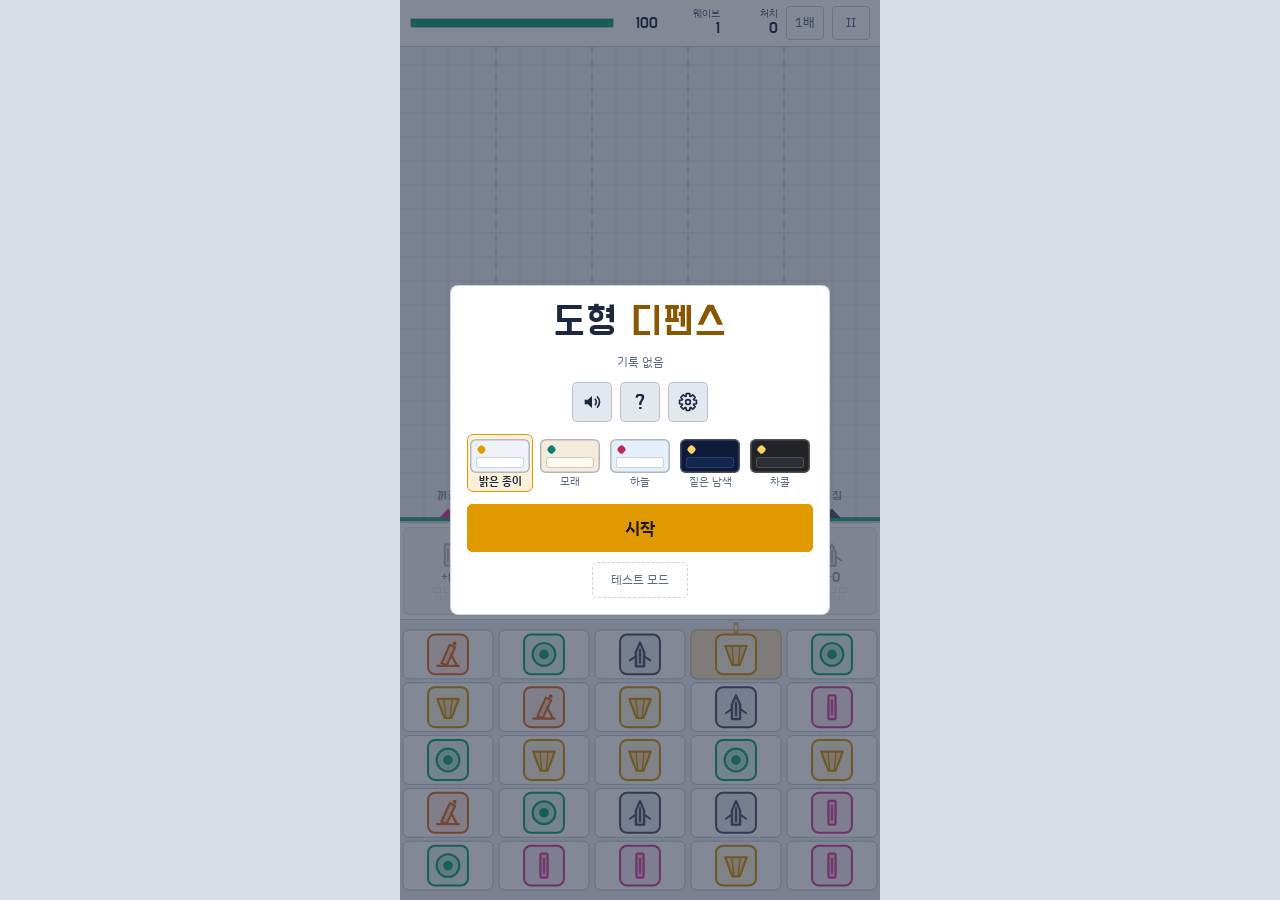
==== index.html @ 2c4ba074 "T14d 기지 강화 성공 연출이 창 밖으로 넘치지 않게: 기지 카드는 커지지 않고 안쪽에서 번지는 옅은 초록 빛(inset)이 퍼졌다 사라지며 이름 글자만 1.12배 커졌다 돌아옴" ====
<!DOCTYPE html>
<html lang="ko">
<head>
<meta charset="utf-8">
<meta name="viewport" content="width=device-width, initial-scale=1, maximum-scale=1, user-scalable=no">
<meta name="theme-color" content="#eef1f5">
<meta name="mobile-web-app-capable" content="yes">
<meta name="apple-mobile-web-app-capable" content="yes">
<meta name="apple-mobile-web-app-status-bar-style" content="black">
<meta name="apple-mobile-web-app-title" content="도형 디펜스">
<link rel="manifest" href="manifest.webmanifest">
<link rel="icon" type="image/png" sizes="192x192" href="icon-192.png">
<link rel="apple-touch-icon" href="icon-180.png">
<title>도형 디펜스</title>
<link rel="preconnect" href="https://fonts.googleapis.com">
<link rel="preconnect" href="https://fonts.gstatic.com" crossorigin>
<link href="https://fonts.googleapis.com/css2?family=Do+Hyeon&family=IBM+Plex+Sans+KR:wght@400;600&display=swap" rel="stylesheet">
<style>
:root {
  /* 설계도 콘셉트: 도면 위에 선으로 그린 도형. 세로 4단(상태, 전장, 무기 5칸, 인벤토리) */
  /* 아래 색은 기본 테마(밝은 종이)와 같다. 스크립트가 테마를 입히기 전 첫 화면에 쓰인다 (ui.js THEMES 의 paper 와 맞출 것) */
  color-scheme: light;
  --bg: #eef1f5;
  --panel: #ffffff;
  --panel-2: #e3e8ef;
  --line: rgba(30, 50, 90, .22);
  --ink: #1c2740;
  --dim: #5b6a85;
  --accent: #e09a00;
  --accent-ink: #8a5600;   /* 밝은 바탕 위의 글자용 강조색 */
  --on-accent: #1c1503;
  --backdrop: #d9dee6;
  --shade: rgba(30, 50, 90, .07);
  --overlay: rgba(28, 39, 64, .55);
  --toast: rgba(255, 255, 255, .97);
  --shadow: #fff;
  --hatch: rgba(30, 50, 90, .07);
  --sheen: rgba(255, 255, 255, .95);
  --melt: #b4540a;
  --melt-fill: #e5731a;
  --ember: #d4260f;        /* 용해로 모드 표시색: 붉은 불씨 (등급 네 색, 강화 모드의 금색과 다르다) */
  --danger: #e03a3a;
  --ok: #0f9d76;
  --g0: #6b7688;
  --g1: #1f7fe0;
  --g2: #8a4be0;
  --g3: #e07a00;
  --font-display: 'Do Hyeon', 'IBM Plex Sans KR', system-ui, sans-serif;
  --font-body: 'IBM Plex Sans KR', 'Apple SD Gothic Neo', 'Malgun Gothic', system-ui, sans-serif;
  --slot-h: 76px;
  --cell-h: 40px;
}
@media (min-height: 760px) { :root { --slot-h: 88px; --cell-h: 48px; } }

* { box-sizing: border-box; -webkit-tap-highlight-color: transparent; }
html, body { height: 100%; margin: 0; }
body {
  background: var(--backdrop); color: var(--ink);
  font: 400 13px/1.35 var(--font-body);
  overflow: hidden; overscroll-behavior: none;
  -webkit-user-select: none; user-select: none; touch-action: manipulation;
}
button { font: inherit; color: inherit; border: 0; background: none; padding: 0; cursor: pointer; touch-action: manipulation; }
button:focus-visible { outline: 2px solid var(--accent); outline-offset: 1px; }
b { font-weight: 600; }
.g0 { color: var(--g0); } .g1 { color: var(--g1); } .g2 { color: var(--g2); } .g3 { color: var(--g3); }

#app {
  position: relative; height: 100%; max-width: 480px; margin: 0 auto;
  display: grid; grid-template-rows: auto minmax(0, 1fr) auto auto;
  background: var(--bg);
}

/* 상태 표시 */
#hud {
  /* 칸 너비를 고정해 숫자 길이가 바뀌어도 아무것도 움직이지 않는다: 체력 | 시간 | 처치 | 속도 | 정지 */
  display: grid; grid-template-columns: minmax(0, 1fr) 54px 50px 38px 38px; column-gap: 8px; align-items: center; padding: 6px 10px;
  position: relative; background: var(--panel); border-bottom: 1px solid var(--line);
}
.hp { display: grid; grid-template-columns: minmax(0, 1fr) 38px; column-gap: 6px; align-items: center; min-width: 0; }
.hp-bar { height: 10px; border: 1px solid var(--line); background: var(--shade); border-radius: 2px; overflow: hidden; }
.hp-bar i { display: block; height: 100%; width: 100%; background: var(--ok); transition: width .15s; }
.hp-bar i.low { background: var(--danger); }
#hpTxt { display: block; width: 38px; font: 16px var(--font-display); text-align: right; font-variant-numeric: tabular-nums; white-space: nowrap; }
.stat { display: flex; flex-direction: column; align-items: flex-end; line-height: 1.05; text-align: right; }
.stat small { font-size: 10px; color: var(--dim); }
.stat b { display: block; width: 100%; font: 16px var(--font-display); font-variant-numeric: tabular-nums; text-align: right; white-space: nowrap; }
#pauseBtn, #speedBtn { width: 38px; height: 34px; padding: 0; font-variant-numeric: tabular-nums; border: 1px solid var(--line); border-radius: 4px; font-size: 13px; color: var(--dim); }
#speedBtn.on { color: var(--on-accent); background: var(--accent); border-color: var(--accent); font-weight: 600; }
/* 배속 추천 (T13d, ui spdSync): 1배 버튼이 숨 쉬듯 빛나고, 버튼 아래에서 작은 화살표가 버튼 쪽으로 올라간다. 나타나고 사라질 때는 서서히 */
#speedBtn { position: relative; }
#speedBtn::before { content: ''; position: absolute; inset: -3px; border-radius: 6px; pointer-events: none; opacity: 0; transition: opacity .8s ease-out;
  box-shadow: 0 0 0 2px color-mix(in srgb, var(--accent) 62%, transparent), 0 0 12px color-mix(in srgb, var(--accent) 45%, transparent), inset 0 0 9px color-mix(in srgb, var(--accent) 28%, transparent); }
#speedBtn.tip::before { opacity: 1; }
#speedBtn.tip::before, #speedBtn.tipo::before { animation: spdglow 2.2s ease-in-out infinite; }
@keyframes spdglow { 50% { box-shadow: 0 0 0 2px color-mix(in srgb, var(--accent) 32%, transparent), 0 0 5px color-mix(in srgb, var(--accent) 18%, transparent), inset 0 0 3px color-mix(in srgb, var(--accent) 10%, transparent); } }
#spdTip { position: absolute; right: 56px; width: 38px; top: calc(100% - 7px); height: 34px; z-index: 4; pointer-events: none; opacity: 0; transition: opacity .8s ease-out; }
#spdTip[hidden] { display: none; }
#spdTip.on { opacity: 1; }
#spdTip b { position: absolute; left: 50%; bottom: 2px; width: 8px; height: 8px; margin-left: -4.5px; box-sizing: border-box; border: solid var(--accent); border-width: 2px 0 0 2px; border-radius: 1px 0 0 0;
  opacity: 0; transform: translateY(0) rotate(45deg); animation: spdup 1.8s cubic-bezier(.3, .2, .5, 1) infinite; }
#spdTip b:nth-child(2) { margin-left: -3px; width: 7px; height: 7px; animation-delay: .6s; }
#spdTip b:nth-child(3) { margin-left: -5.5px; width: 9px; height: 9px; animation-delay: 1.2s; }
@keyframes spdup { 0% { opacity: 0; transform: translateY(0) rotate(45deg); } 35% { opacity: .85; } 100% { opacity: 0; transform: translateY(-24px) rotate(45deg); } }
@media (prefers-reduced-motion: reduce) {
  #speedBtn.tip::before, #speedBtn.tipo::before, #spdTip b { animation: none; }
  #spdTip b { opacity: .5; transform: translateY(-14px) rotate(45deg); } #spdTip b:nth-child(2) { opacity: .25; transform: translateY(-4px) rotate(45deg); } #spdTip b:nth-child(3) { display: none; }
}

/* 전장 */
#fieldWrap { position: relative; min-height: 0; }
#field { position: absolute; inset: 0; width: 100%; height: 100%; display: block; }

/* 무기 5칸: 전장의 5개 레인과 세로로 정렬 */
#weapons {
  display: grid; grid-template-columns: repeat(5, 1fr);
  background: var(--panel); border-top: 2px solid var(--line); border-bottom: 1px solid var(--line);
}
.slot {
  position: relative; height: var(--slot-h); margin: 4px 3px;
  display: flex; flex-direction: column; align-items: center; justify-content: center; gap: 2px;
  border: 1.5px solid var(--line); border-radius: 6px; background: var(--shade);
}
.slot.empty { border-style: dashed; }
.slot .plus { font: 22px var(--font-display); color: var(--dim); opacity: .5; }
.slot .lv { font: 15px var(--font-display); line-height: 1; }
.slot.sel { border-color: var(--accent); background: color-mix(in srgb, var(--accent) 12%, transparent); }
.slot.tg { border-color: var(--ok); border-style: dashed; animation: blink .8s linear infinite; }
@keyframes blink { 50% { background: color-mix(in srgb, var(--ok) 20%, transparent); } }
/* 파츠 추천 (T13g): 고른 파츠와 잘 맞는 무기 칸(또는 대장간에서 이 무기와 잘 맞는 파츠 줄)에 작은 반짝임과 옅은 안쪽 빛. 테마 강조색(배속 추천과 같은 말투) */
.slot.fit { box-shadow: inset 0 0 12px color-mix(in srgb, var(--accent) 32%, transparent); }
.fitic { position: absolute; z-index: 1; pointer-events: none; display: flex; color: var(--accent); animation: fittw 2.2s ease-in-out infinite; }
.slot .fitic { left: 3px; top: 3px; }
.prow.fit { position: relative; padding-right: 26px; }
.prow .fitic { right: 7px; top: 7px; }
.hfit { display: inline-flex; vertical-align: -2px; color: var(--accent); }
@keyframes fittw { 0%, 100% { opacity: .6; transform: scale(.82) rotate(-8deg); } 50% { opacity: 1; transform: scale(1.06) rotate(8deg); } }
.pips { display: flex; gap: 3px; height: 6px; }
.pips i { width: 8px; height: 6px; border: 1px solid var(--line); }
.pips i.pa { width: 6px; border-radius: 50%; }
.slot .pop {
  position: absolute; left: 50%; top: -4px; transform: translate(-50%, 0); white-space: nowrap; pointer-events: none;
  font: 15px var(--font-display); animation: rise .7s ease-out forwards; z-index: 2;
  text-shadow: 0 1px 0 var(--shadow), 0 0 6px var(--shadow);
}
.slot .pop.ok { color: var(--ok); } .slot .pop.no { color: var(--danger); }
@keyframes rise { to { transform: translate(-50%, -26px); opacity: 0; } }
.slot.flash-ok { border-color: var(--ok); } .slot.flash-no { border-color: var(--danger); }

/* 하단: 인벤토리 또는 무기 상세 */
#bottom { padding: 6px 8px 8px; display: flex; flex-direction: column; gap: 6px; background: var(--bg); }
/* 연결 판: 판의 열이 무기 칸과 딱 맞도록 좌우 여백 없이 */
#bottom.m3on { padding: 2px 0 8px; }
#m3cv { display: block; width: 100%; height: calc(5 * var(--cell-h) + 30px); touch-action: none; -webkit-user-select: none; user-select: none; animation: m3in .3s ease-out backwards; }   /* 웨이브 시작: 판이 옅게 나타나고 블록이 위에서 떨어진다 */
/* 웨이브를 막고 정비로: 판이 가라앉은 자리에 인벤토리가 아래에서 살짝 떠오른다 (칸마다 다른 때, ui invRise 가 늦춤을 정한다) */
#bottom.rise .info, #bottom.rise .cell, #bottom.rise .acts > * { animation: invrise .4s cubic-bezier(.2, .75, .3, 1) backwards; }
@keyframes invrise { from { opacity: 0; transform: translateY(14px); } }
@keyframes m3in { from { opacity: 0; } }
@keyframes invfade { from { opacity: 0; } }
@media (prefers-reduced-motion: reduce) { #bottom.rise .info, #bottom.rise .cell, #bottom.rise .acts > * { animation: invfade .24s ease-out backwards; } #m3cv { animation: none; } }
.info { height: 34px; font-size: 12px; line-height: 17px; color: var(--dim); overflow: hidden; }
.info b { color: var(--ink); }
.info .g0 { color: var(--g0); } .info .g1 { color: var(--g1); } .info .g2 { color: var(--g2); } .info .g3 { color: var(--g3); }
.info.warn { color: var(--accent-ink); }
.inv { display: grid; grid-template-columns: repeat(5, 1fr); gap: 5px; }
.cell {
  position: relative; height: var(--cell-h);
  display: flex; flex-direction: column; align-items: center; justify-content: center; gap: 0;
  border: 1.5px solid var(--line); border-radius: 5px; background: var(--panel); line-height: 1.05;
}
.cell.empty { background: var(--shade); border-style: dashed; }
.cell b { font: 13px var(--font-display); font-variant-numeric: tabular-nums; }
.cell small { font-size: 9px; color: var(--dim); }
.cell .ab { font: 15px var(--font-display); }
.cell svg { flex: none; }
.cell.kp.g0 { border-color: var(--g0); color: var(--g0); }
.cell.kp.g1 { border-color: var(--g1); color: var(--g1); background: color-mix(in srgb, var(--g1) 12%, var(--panel)); }
.cell.kp.g2 { border-color: var(--g2); color: var(--g2); background: color-mix(in srgb, var(--g2) 14%, var(--panel)); }
.cell.kp.g3 { border-color: var(--g3); color: var(--g3); background: color-mix(in srgb, var(--g3) 16%, var(--panel)); }
.cell.sel { outline: 2px solid var(--accent); outline-offset: 1px; }
.cell.new { animation: got .5s ease-out; }
@keyframes got { from { transform: scale(1.18); box-shadow: 0 0 0 3px color-mix(in srgb, var(--accent) 55%, transparent); } }

.acts { display: grid; grid-template-columns: 1fr; gap: 6px; }
.acts.two { grid-template-columns: 1.5fr 1fr; }
.slot, .cell { touch-action: none; -webkit-touch-callout: none; }
.ghost {
  position: fixed; z-index: 20; pointer-events: none; transform: translate(-50%, -85%) scale(1.12);
  display: flex; flex-direction: column; align-items: center; justify-content: center; gap: 1px; line-height: 1.05;
  border: 2px solid var(--accent); border-radius: 6px; background: var(--panel-2); box-shadow: 0 8px 20px rgba(0, 0, 0, .45);
}
.ghost b { font: 14px var(--font-display); } .ghost small { font-size: 9px; } .ghost .ab { font: 16px var(--font-display); }
.ghost .pips, .ghost .pop { display: none; }
#app.dragging .slot, #app.dragging .cell { border-style: dashed; }
#app.dragging .over { border-color: var(--accent); border-style: solid; background: color-mix(in srgb, var(--accent) 22%, transparent); }
.dragsrc { opacity: .3; }
.btn {
  height: 42px; border-radius: 5px; border: 1.5px solid var(--line); background: var(--panel-2);
  font: 600 14px var(--font-body); display: flex; align-items: center; justify-content: center; gap: 6px; padding: 0 6px;
}
.btn small { font-weight: 400; font-size: 11px; color: var(--dim); }
.btn.primary { background: var(--accent); border-color: var(--accent); color: var(--on-accent); }
.btn.primary small { color: color-mix(in srgb, var(--on-accent) 75%, transparent); }
.btn.primary b { font: 16px var(--font-display); }
.btn.off { opacity: .42; }
.btn.danger { border-color: var(--danger); color: var(--danger); }
.btn:active { transform: translateY(1px); }

/* 무기 창 */
.d-acts { display: grid; grid-template-columns: 1.7fr 1fr; gap: 6px; }
.wm { gap: 8px; }
.wm-head { display: flex; align-items: flex-start; justify-content: space-between; gap: 8px; }
.wm-head .nm { display: block; font: 24px/1.1 var(--font-display); }
.wm-head .st { font-size: 11.5px; color: var(--dim); }
.wm-head .x { height: 32px; padding: 0 12px; border: 1px solid var(--line); border-radius: 4px; font-size: 13px; color: var(--ink); flex: none; }
.schem {
  position: relative; height: 178px; flex: none; border: 1px solid var(--line); border-radius: 6px;
  background-color: var(--bg);
  background-image: linear-gradient(var(--line) 1px, transparent 1px), linear-gradient(90deg, var(--line) 1px, transparent 1px);
  background-size: 18px 18px; background-position: -1px -1px;
}
.schem .lab { position: absolute; left: 8px; top: 6px; font-size: 11px; color: var(--dim); }
.schem .wires { position: absolute; inset: 0; width: 100%; height: 100%; }
.schem .core {
  position: absolute; left: 50%; top: 54%; width: 86px; height: 86px; transform: translate(-50%, -50%);
  border: 2px solid; border-radius: 50%; background: var(--panel);
  display: flex; flex-direction: column; align-items: center; justify-content: center; line-height: 1;
}
.schem .core b { font: 15px var(--font-display); }
.schem .pop {
  position: absolute; left: calc(100% + 44px); top: 30px; transform: translate(-50%, 0); white-space: nowrap; pointer-events: none;
  font: 26px var(--font-display); animation: rise .7s ease-out forwards; text-shadow: 0 1px 0 var(--shadow), 0 0 6px var(--shadow);
}
.schem .pop.ok { color: var(--ok); } .schem .pop.no { color: var(--danger); }
.pt {
  position: absolute; width: 94px; height: 48px; transform: translateX(-50%); gap: 1px;
  display: flex; flex-direction: column; align-items: center; justify-content: center; line-height: 1.05;
  border: 1.5px solid var(--line); border-radius: 5px; background: var(--panel);
}
.pt b { font: 17px var(--font-display); }
.pt small { font-size: 10.5px; white-space: nowrap; }
.pt svg { flex: none; }
.pt.p0 { left: 50%; top: 5px; } .pt.p1 { left: 17%; bottom: 7px; } .pt.p2 { left: 83%; bottom: 7px; }
.pt.empty { border-style: dashed; color: var(--dim); font-size: 11px; background: var(--bg); }
.pt.g0 { border-color: var(--g0); color: var(--g0); }
.pt.g1 { border-color: var(--g1); color: var(--g1); background: color-mix(in srgb, var(--g1) 16%, var(--panel)); }
.pt.g2 { border-color: var(--g2); color: var(--g2); background: color-mix(in srgb, var(--g2) 18%, var(--panel)); }
.pt.g3 { border-color: var(--g3); color: var(--g3); background: color-mix(in srgb, var(--g3) 20%, var(--panel)); }
.pt.sel { outline: 2px solid var(--accent); outline-offset: 1px; }
.wm-info { min-height: 36px; display: flex; align-items: center; justify-content: space-between; gap: 8px; font-size: 12px; line-height: 17px; color: var(--dim); }
.wm-info b { color: var(--ink); }
.wm-info .g0 { color: var(--g0); } .wm-info .g1 { color: var(--g1); } .wm-info .g2 { color: var(--g2); } .wm-info .g3 { color: var(--g3); }
.wm-info .warn { color: var(--accent-ink); }
.btn.sm { height: 32px; padding: 0 14px; font-size: 13px; flex: none; }
.wm-sec { font-size: 11px; color: var(--dim); margin-bottom: -4px; }
.wm-augs { display: flex; flex-direction: column; gap: 5px; }
.arow {
  display: grid; grid-template-columns: auto 1fr; column-gap: 8px; row-gap: 2px; align-items: center;
  padding: 6px 12px; border: 1.5px solid var(--line); border-radius: 18px; background: var(--panel-2);
}
.arow .chip { font-size: 10.5px; font-weight: 600; padding: 0 7px; border-radius: 999px; border: 1px solid currentColor; }
.arow b { font: 16px var(--font-display); color: var(--ink); }
.arow .ds { grid-column: 1 / -1; font-size: 12px; color: var(--ink); }
.arow.empty { display: block; border-style: dashed; background: none; color: var(--dim); font-size: 11.5px; padding: 5px 14px; }
.arow.g0 { border-color: var(--g0); } .arow.g1 { border-color: var(--g1); } .arow.g2 { border-color: var(--g2); } .arow.g3 { border-color: var(--g3); }
@media (max-height: 640px) { .schem { height: 156px; } .schem .core { width: 72px; height: 72px; } .pt { height: 42px; } .modal.wm { padding: 12px; gap: 6px; } }

/* 겹침 창 */
#overlay {
  position: absolute; inset: 0; z-index: 10; display: flex; align-items: center; justify-content: center;
  padding: 16px; background: var(--overlay);
}
#overlay[hidden] { display: none; }
.modal {
  width: 100%; max-width: 380px; max-height: 100%; overflow-y: auto;
  background: var(--panel); border: 1.5px solid var(--line); border-radius: 8px; padding: 16px;
  display: flex; flex-direction: column; gap: 10px;
}
.modal h1 { margin: 0; font: 40px/1 var(--font-display); letter-spacing: 1px; text-wrap: balance; }
.modal h1 span { color: var(--accent-ink); }
.modal h2 { margin: 0; font: 24px/1.1 var(--font-display); }
.modal p { margin: 0; color: var(--dim); }
.modal ol { margin: 0; padding-left: 18px; color: var(--ink); display: flex; flex-direction: column; gap: 4px; }
.rec { display: grid; gap: 6px; }
.rec div { border: 1px solid var(--line); border-radius: 5px; padding: 6px 8px; }
.rec small { display: block; font-size: 10px; color: var(--dim); }
.rec b { font: 16px var(--font-display); font-variant-numeric: tabular-nums; }
.rec .rmain { text-align: center; padding: 8px 8px 6px; }
.rec .rmain small { font-size: 12px; }
.rec .rmain b { font-size: 44px; line-height: 1.05; }
.rec .rsub { display: grid; grid-auto-flow: column; grid-auto-columns: 1fr; gap: 6px; border: 0; padding: 0; }
.newrec { color: var(--accent-ink); font-weight: 600; }
.aug {
  text-align: left; width: 100%; padding: 10px 12px; border-radius: 6px; border: 1.5px solid var(--line); background: var(--panel-2);
  display: grid; grid-template-columns: auto 1fr; column-gap: 8px; row-gap: 3px; align-items: center;
}
.aug .chip { font-size: 11px; font-weight: 600; padding: 1px 7px; border-radius: 999px; border: 1px solid currentColor; }
.aug .nm { font: 18px var(--font-display); }
.aug .ds { grid-column: 1 / -1; font-size: 12.5px; color: var(--ink); }
.aug .tag { grid-column: 1 / -1; font-size: 11px; color: var(--ok); }
.aug.g0 { border-color: var(--g0); } .aug.g1 { border-color: var(--g1); } .aug.g2 { border-color: var(--g2); } .aug.g3 { border-color: var(--g3); }
.aug.g3 { background: color-mix(in srgb, var(--g3) 14%, var(--panel-2)); } .aug.g2 { background: color-mix(in srgb, var(--g2) 12%, var(--panel-2)); }
.cur { font-size: 11.5px; color: var(--dim); }

@media (prefers-reduced-motion: reduce) {
  .slot.tg, .cell.new, .slot .pop, .fitic { animation: none; }
  .slot .pop { opacity: 0; }
}

/* 파츠 그림과 목록 */
.cell.kp svg { display: block; }
.ghost.g0 { color: var(--g0); } .ghost.g1 { color: var(--g1); } .ghost.g2 { color: var(--g2); } .ghost.g3 { color: var(--g3); }
.prow {
  text-align: left; width: 100%; padding: 8px 10px; border-radius: 6px; border: 1.5px solid var(--line); background: var(--panel-2);
  display: grid; grid-template-columns: auto auto 1fr; column-gap: 8px; row-gap: 2px; align-items: center;
}
.pic { width: 40px; height: 40px; flex: none; display: flex; align-items: center; justify-content: center; border: 1.5px solid currentColor; border-radius: 6px; background: var(--bg); }
.prow .pic { grid-row: 1 / span 2; }
.prow .chip { font-size: 11px; font-weight: 600; padding: 1px 7px; border-radius: 999px; border: 1px solid currentColor; }
.prow .nm { font: 17px var(--font-display); color: var(--ink); }
.prow .ds { grid-column: 2 / -1; font-size: 12.5px; color: var(--ink); }
.prow.g0 { border-color: var(--g0); } .prow.g1 { border-color: var(--g1); } .prow.g2 { border-color: var(--g2); } .prow.g3 { border-color: var(--g3); }
.curpart { display: grid; grid-template-columns: auto 1fr auto; gap: 8px; align-items: center; padding: 8px 10px; border: 1.5px solid var(--line); border-radius: 6px; }
.curpart.g0 { border-color: var(--g0); } .curpart.g1 { border-color: var(--g1); } .curpart.g2 { border-color: var(--g2); } .curpart.g3 { border-color: var(--g3); }
.curpart .tx { font-size: 12.5px; color: var(--ink); }
.plist { display: flex; flex-direction: column; gap: 6px; }
/* 파츠 고르기 창: 제목과 지금 장착한 파츠는 그대로 두고 목록만 스크롤한다 (목록이 길어도 위쪽이 눌려 잘리지 않게) */
.modal.wpk { overflow: hidden; }
.modal.wpk > * { flex: none; }
.modal.wpk > .plist { flex: 1 1 auto; min-height: 0; overflow-y: auto; overscroll-behavior: contain; -webkit-overflow-scrolling: touch; padding: 3px; margin: -3px; }
.modal p.warn { color: var(--accent-ink); }

/* 증강, 파츠 목록: 고른 것 표시 */
.aug.sel, .prow.sel { outline: 3px solid var(--accent); outline-offset: 2px; }

/* 강화 모드 표시 */
#weapons.upmode { background: linear-gradient(0deg, color-mix(in srgb, var(--accent) 24%, transparent), transparent 75%), var(--panel); border-top-color: var(--accent); }
#weapons.upmode .slot:not(.empty) { border-color: var(--accent); animation: upglow 1s ease-in-out infinite; }
@keyframes upglow { 50% { box-shadow: 0 0 0 2px color-mix(in srgb, var(--accent) 45%, transparent), inset 0 0 14px color-mix(in srgb, var(--accent) 35%, transparent); } }
.upcue { position: absolute; right: 6px; top: 4px; width: 12px; height: 20px; pointer-events: none; }
.upcue i {
  position: absolute; left: 0; top: 12px; width: 0; height: 0; opacity: 0;
  border-left: 6px solid transparent; border-right: 6px solid transparent; border-bottom: 7px solid var(--accent);
  animation: upcue .9s linear infinite;
}
.upcue i:nth-child(2) { animation-delay: .45s; }
@keyframes upcue { 0% { top: 13px; opacity: 0; } 30% { opacity: 1; } 100% { top: -3px; opacity: 0; } }

/* 강화 결과 연출 */
#fxLayer { position: absolute; inset: 0; pointer-events: none; z-index: 6; overflow: hidden; }
#aimLayer { position: absolute; inset: 0; width: 100%; height: 100%; pointer-events: none; z-index: 5; }
#aimLayer[hidden] { display: none; }
.upfx { position: absolute; --tx: -50%; }
.upfx .glow { position: absolute; inset: 0; border-radius: 6px; animation: upfade .9s ease-out forwards; }
.upfx.ok .glow { background: rgba(122, 240, 193, .5); box-shadow: 0 0 26px 8px rgba(122, 240, 193, .75); }
.upfx.no .glow { background: rgba(255, 93, 93, .45); box-shadow: 0 0 18px 4px rgba(255, 93, 93, .6); animation: upshake .45s linear, upfade .9s ease-out forwards; }
.upfx .ring { position: absolute; left: 50%; top: 50%; width: 40px; height: 40px; margin: -20px; border-radius: 50%; border: 3px solid var(--ok); animation: upring .7s ease-out forwards; }
.upfx.no .ring { display: none; }
.upfx b {
  position: absolute; left: 50%; bottom: calc(100% - 4px); white-space: nowrap; font: 28px var(--font-display);
  text-shadow: 0 2px 0 var(--shadow), 0 0 10px var(--shadow); animation: uptext 1.05s cubic-bezier(.2, 1.4, .4, 1) forwards;
}
.upfx.ok b { color: var(--ok); } .upfx.no b { color: var(--danger); font-size: 23px; }
.upfx.edge-l b { left: 2px; --tx: 0%; } .upfx.edge-r b { left: auto; right: 2px; --tx: 0%; }
.upfx s { position: absolute; left: 50%; top: 50%; width: 6px; height: 6px; margin: -3px; border-radius: 50%; background: var(--accent); animation: upspark .7s ease-out forwards; }
@keyframes upfade { to { opacity: 0; } }
@keyframes upring { from { transform: scale(.4); opacity: 1; } to { transform: scale(3.4); opacity: 0; } }
@keyframes uptext {
  0% { transform: translate(var(--tx), 12px) scale(.3); opacity: 0; }
  22% { transform: translate(var(--tx), -6px) scale(1.3); opacity: 1; }
  40% { transform: translate(var(--tx), -8px) scale(1); }
  80% { opacity: 1; }
  100% { transform: translate(var(--tx), -30px) scale(1); opacity: 0; }
}
@keyframes upspark { to { transform: translate(var(--dx), var(--dy)) scale(.3); opacity: 0; } }
@keyframes upshake { 0%, 100% { transform: translateX(0); } 20% { transform: translateX(-5px); } 40% { transform: translateX(5px); } 60% { transform: translateX(-4px); } 80% { transform: translateX(3px); } }
.schem .core.up-ok { animation: coreok .75s ease-out; }
.schem .core.up-no { animation: coreno .45s linear; box-shadow: 0 0 0 3px rgba(255, 93, 93, .7), 0 0 24px rgba(255, 93, 93, .7); }
@keyframes coreok {
  0% { box-shadow: 0 0 0 0 rgba(122, 240, 193, .95); transform: translate(-50%, -50%) scale(1); }
  30% { transform: translate(-50%, -50%) scale(1.2); }
  100% { box-shadow: 0 0 0 50px rgba(122, 240, 193, 0); transform: translate(-50%, -50%) scale(1); }
}
@keyframes coreno {
  0%, 100% { transform: translate(-50%, -50%); } 20% { transform: translate(calc(-50% - 6px), -50%); } 40% { transform: translate(calc(-50% + 6px), -50%); }
  60% { transform: translate(calc(-50% - 4px), -50%); } 80% { transform: translate(calc(-50% + 3px), -50%); }
}

/* 용해로 */
.btn.melt { color: var(--melt); border-color: color-mix(in srgb, var(--melt-fill) 55%, transparent); }
.btn.melt b { font: 16px var(--font-display); }
.btn.melt.ready { background: color-mix(in srgb, var(--melt-fill) 24%, transparent); border-color: var(--melt-fill); }
.inv.melting .cell.dim { opacity: .28; }
/* 용해로 모드 표시 (강화 모드와 같은 방식: 영역 틀, 대상 칸의 맥동, 떠오르는 표식). 색은 붉은 불씨 */
#bottom.melting { background: linear-gradient(0deg, transparent 20%, color-mix(in srgb, var(--ember) 22%, transparent)), var(--bg); box-shadow: inset 0 2px 0 var(--ember); }
.inv.melting .cell.meltable { border-color: var(--ember); animation: emberglow 1s ease-in-out infinite; }
@keyframes emberglow { 50% { box-shadow: 0 0 0 2px color-mix(in srgb, var(--ember) 45%, transparent), inset 0 0 12px color-mix(in srgb, var(--ember) 38%, transparent); } }
.inv.melting .cell.msel { outline: 2px solid var(--ember); outline-offset: 1px; background-color: color-mix(in srgb, var(--ember) 30%, var(--panel)); animation: none; box-shadow: 0 0 0 3px color-mix(in srgb, var(--ember) 35%, transparent); }
.cell .mchk { position: absolute; right: -5px; top: -6px; z-index: 2; width: 19px; height: 19px; border-radius: 50%; display: flex; align-items: center; justify-content: center; background: var(--ember); color: #fff; border: 1.5px solid #fff; pointer-events: none; }
.mcue { position: absolute; left: 3px; top: 3px; width: 10px; height: 16px; pointer-events: none; }
.mcue i { position: absolute; left: 2px; top: 10px; width: 5px; height: 5px; border-radius: 50%; background: var(--ember); opacity: 0; animation: mcue 1s linear infinite; }
.mcue i:nth-child(2) { left: 5px; animation-delay: .5s; }
@keyframes mcue { 0% { top: 11px; opacity: 0; } 30% { opacity: 1; } 100% { top: -3px; opacity: 0; } }
.mtag { color: var(--ember) !important; border: 1px solid currentColor; border-radius: 4px; padding: 0 5px; font-size: 11px; margin-right: 2px; }
.btn.ember { color: var(--ember); border-color: color-mix(in srgb, var(--ember) 70%, transparent); background: color-mix(in srgb, var(--ember) 14%, var(--panel-2)); }
.btn.ember.danger { border-color: var(--ember); background: color-mix(in srgb, var(--ember) 30%, var(--panel-2)); }
.btn.stk { flex-direction: column; gap: 0; line-height: 1.15; }
.btn.stk small { color: inherit; opacity: .85; font-size: 11px; }
.gbar { display: block; height: 6px; border: 1px solid color-mix(in srgb, var(--melt-fill) 65%, transparent); border-radius: 3px; margin: 1px 0 3px; overflow: hidden; }
.gbar i { display: block; height: 100%; background: var(--melt-fill); transition: width .2s; }

@media (prefers-reduced-motion: reduce) {
  #weapons.upmode .slot, .upcue i, .upfx .glow, .upfx .ring, .upfx s, .schem .core.up-ok, .schem .core.up-no { animation: none; }
  .upcue i { opacity: 1; top: 4px; }
  .inv.melting .cell.meltable, .mcue i { animation: none; } .mcue i { opacity: 1; top: 4px; }
  .upfx .ring, .upfx s { display: none; }
}

/* ---- 기지, 알림, 생성 버튼 ---- */
#toast {
  position: absolute; left: 8px; right: 8px; bottom: 8px; z-index: 3; pointer-events: none;
  padding: 6px 10px; border-radius: 6px; background: var(--toast); border: 1px solid var(--line);
  font-size: 12px; line-height: 17px; color: var(--dim); opacity: 0; transition: opacity .15s;
}
#toast.show { opacity: 1; }
#toast b { color: var(--ink); } #toast.warn { color: var(--accent-ink); border-color: color-mix(in srgb, var(--accent) 55%, transparent); }
#toast .g0 { color: var(--g0); } #toast .g1 { color: var(--g1); } #toast .g2 { color: var(--g2); } #toast .g3 { color: var(--g3); }
.info.bar { display: grid; grid-template-columns: 1fr 1.35fr; gap: 6px; overflow: visible; }
.bbtn {
  height: 34px; display: flex; align-items: center; justify-content: center; gap: 5px; padding: 0 6px;
  border: 1.5px solid color-mix(in srgb, var(--ok) 60%, transparent); border-radius: 5px 5px 12px 12px; background: color-mix(in srgb, var(--ok) 9%, transparent);
  font: 600 13px var(--font-body); color: var(--ok); white-space: nowrap;
}
.bbtn b { font: 15px var(--font-display); color: var(--ink); }
.bbtn small { font-weight: 400; font-size: 10.5px; color: var(--dim); }
.bbtn.up.off { opacity: .5; }
.bbtn:active { transform: translateY(1px); }
.bcol, .info .bcol { color: var(--ok); }
.btag, .info b.btag, #toast b.btag { color: var(--ok); border: 1px solid currentColor; border-radius: 3px 3px 7px 7px; padding: 0 4px; font-size: 10.5px; }
.acts.three { grid-template-columns: 1.25fr 1.1fr .7fr; }
.btn.gen { justify-content: space-between; padding: 0 14px; }
.btn.gen > span:first-child { font-size: 16px; }
.gc { display: flex; flex-direction: column; align-items: flex-start; text-align: left; line-height: 1.05; }
.gc b { font: 17px var(--font-display); }
.gc small { font-size: 10.5px; }
/* 기지 파츠: 방패 모양 칸과 빗금으로 무기 파츠와 구분 */
.cell.kb { border-radius: 5px 5px 16px 16px; background-image: repeating-linear-gradient(135deg, var(--hatch) 0 3px, transparent 3px 7px); }
.pic.bp { border-radius: 6px 6px 16px 16px; background-image: repeating-linear-gradient(135deg, var(--hatch) 0 3px, transparent 3px 7px); }
.schem.base .core { top: 50%; border-color: var(--ok); color: var(--ok); border-radius: 12px 12px 40px 40px; }
.schem.base .core b { color: var(--ink); }
.pt.b0 { left: 20%; top: 6px; } .pt.b1 { left: 80%; top: 6px; } .pt.b2 { left: 20%; bottom: 7px; } .pt.b3 { left: 80%; bottom: 7px; }
.schem.base .pt { border-radius: 5px 5px 14px 14px; }
.d-acts.one { grid-template-columns: 1fr; }
.d-acts.two { grid-template-columns: 1fr 1fr; }
.d-acts.one small { font-size: 10.5px; }
/* 강화 연출: 글자는 강화 단계만, 처음부터 위로 올라간다 */
.upfx b { font-size: 22px; animation: uprise .9s ease-out forwards; }
@keyframes uprise { from { transform: translate(var(--tx), 0); opacity: 1; } to { transform: translate(var(--tx), -36px); opacity: 0; } }
.upfx u { position: absolute; left: 50%; top: 50%; width: 34px; height: 34px; margin: -17px; text-decoration: none; animation: upfade .8s ease-out forwards; }
.upfx u::before, .upfx u::after { content: ''; position: absolute; left: 50%; top: 0; width: 4px; height: 100%; margin-left: -2px; border-radius: 2px; background: var(--danger); box-shadow: 0 0 8px rgba(255, 93, 93, .9); }
.upfx u::before { transform: rotate(45deg); } .upfx u::after { transform: rotate(-45deg); }

/* 용해로 연출 */
.meltfx { position: absolute; pointer-events: none; }
.meltfx .glow { position: absolute; inset: 0; border-radius: 6px; background: rgba(255, 150, 60, .55); box-shadow: 0 0 22px 7px rgba(255, 140, 50, .8); animation: upfade .6s ease-out forwards; }
.meltfx s { position: absolute; left: 50%; top: 50%; width: 5px; height: 5px; margin: -2px; border-radius: 50%; background: #ffb347; box-shadow: 0 0 6px #ff8a3c; opacity: 0; animation: ember .6s ease-out var(--dl, 0s) forwards; }
@keyframes ember { 0% { opacity: 1; transform: translate(0, 0) scale(1); } 100% { opacity: 0; transform: translate(var(--dx), var(--dy)) scale(.3); } }
.gbar.flash { animation: gflash .5s ease-out; }
@keyframes gflash { 0% { background: #ffd9a8; box-shadow: 0 0 10px 3px #ff9f5a; } 100% { background: transparent; box-shadow: none; } }
@media (prefers-reduced-motion: reduce) { .meltfx, .gbar.flash { display: none; animation: none; } }

/* 보스 능력: 봉쇄(잠금), 부식(강화 단계 감소) 예고와 발동. 교란·석화는 판 캔버스에 그린다 */
.slot.warn-lock, .slot.warn-corr { border-style: solid; border-width: 2px; border-color: var(--ab); animation: abblink .5s linear infinite; }
.slot.warn-lock { --ab: #ff3d5a; } .slot.warn-corr { --ab: #c04bff; }
@keyframes abblink {
  0%, 100% { background: color-mix(in srgb, var(--ab) 14%, var(--shade)); box-shadow: 0 0 0 0 var(--ab); }
  50% { background: color-mix(in srgb, var(--ab) 62%, var(--panel)); box-shadow: 0 0 0 3px var(--ab), inset 0 0 0 2px #fff; }
}
.slot.rusted, .slot.evo.rusted { border-color: #c04bff; background: color-mix(in srgb, #c04bff 16%, var(--panel)); }   /* 부식 블록과 이어진 무기 (0강으로 침) */
.slot.rusted .lv.rz { color: #c04bff; text-shadow: none; }
.slot.locked, .slot.sealed, .slot.evo.sealed { border-color: #ff3d5a; background: color-mix(in srgb, #ff3d5a 25%, var(--panel)); }   /* sealed: 봉쇄 블록과 이어진 무기 */
.slot.locked > svg, .slot.locked > .lv, .slot.locked > .pips, .slot.sealed > svg, .slot.sealed > .lv, .slot.sealed > .pips { opacity: .35; }
.slot .lockic { position: absolute; left: 50%; top: 50%; transform: translate(-50%, -50%); pointer-events: none; display: flex; color: #ff5d7a; }
/* ghosted: 망령 블록과 이어진 무기 (공격이 적을 회복시킨다). 아이콘이 흐려지고 칸 둘레에 청록 안개가 천천히 숨 쉰다 */
.slot.ghosted, .slot.evo.ghosted { border-color: #1fa9bb; background: color-mix(in srgb, #1fa9bb 18%, var(--panel)); animation: ghbreath 2.6s ease-in-out infinite; }
.slot.ghosted > svg { opacity: .55; }
.slot .ghic { position: absolute; left: 3px; top: 3px; z-index: 1; pointer-events: none; display: flex; padding: 2px; border-radius: 50%; background: #1fa9bb; color: #fff; box-shadow: 0 0 0 1.5px var(--panel); }
@keyframes ghbreath { 0%, 100% { box-shadow: 0 0 0 0 rgba(31, 169, 187, 0), inset 0 0 6px 0 rgba(31, 169, 187, .25); } 50% { box-shadow: 0 0 7px 1px rgba(31, 169, 187, .55), inset 0 0 10px 1px rgba(31, 169, 187, .4); } }
/* 예고 중인 칸의 아이콘 (잠금, -5, 낚아채는 손) */
.abic { position: absolute; z-index: 1; display: flex; align-items: center; justify-content: center; pointer-events: none; color: #fff; background: var(--ab); border: 1.5px solid #fff; animation: abpop .5s ease-in-out infinite alternate; }
.slot .abic { right: 2px; top: 2px; min-width: 26px; height: 22px; padding: 0 4px; border-radius: 11px; }
.slot .abic b { font: 15px var(--font-display); line-height: 1; }
@keyframes abpop { from { transform: scale(.9); } to { transform: scale(1.12); } }
/* 줄어드는 막대: 3초에 걸쳐 비워진다 (길이와 시작 위치는 화면을 다시 그릴 때 남은 시간에 맞춘다) */
.cd { position: absolute; z-index: 1; pointer-events: none; left: 3px; right: 3px; bottom: 3px; height: 8px; border-radius: 4px; overflow: hidden; background: rgba(0, 0, 0, .5); border: 1px solid #fff; }
.cd::after { content: ''; position: absolute; inset: 0; background: var(--ab); transform-origin: left center; animation: cdshrink var(--d, 3s) linear var(--l, 0s) forwards; }
.cell .cd { height: 6px; left: 2px; right: 2px; bottom: 2px; }
@keyframes cdshrink { from { transform: scaleX(1); } to { transform: scaleX(0); } }
/* 필드 위쪽 알림 칩: 보스 체력 막대 아래 */
#abChips { position: absolute; left: 8px; right: 8px; top: 46px; z-index: 3; pointer-events: none; display: flex; flex-direction: column; align-items: center; gap: 4px; }
#abChips:empty { display: none; }
.abchip { position: relative; display: flex; align-items: center; gap: 6px; max-width: 100%; padding: 4px 12px 7px 5px; overflow: hidden; border: 1.5px solid var(--ab); border-radius: 999px; background: var(--toast); color: var(--ink); font-size: 12px; line-height: 16px; white-space: nowrap; }
.abchip.lock, .abchip.seal { --ab: #ff3d5a; } .abchip.corr, .abchip.rust { --ab: #c04bff; } .abchip.jumble { --ab: #ff4fa3; } .abchip.stone { --ab: #e0785c; } .abchip.ghb { --ab: #1fa9bb; }
.abchip .aic { flex: none; width: 20px; height: 20px; border-radius: 50%; background: var(--ab); color: #fff; display: flex; align-items: center; justify-content: center; }
.abchip .aic b { font: 12px var(--font-display); }
.abchip .atx { overflow: hidden; text-overflow: ellipsis; }
.abchip .cd { left: 0; right: 0; bottom: 0; height: 3px; border: 0; border-radius: 0; background: transparent; }
/* 발동: 칸 위의 번쩍임 */
.abhit { position: absolute; pointer-events: none; z-index: 5; }
.abhit i { position: absolute; inset: 0; border-radius: 6px; background: var(--c); border: 3px solid #fff; animation: abhit .75s ease-out forwards; }
.abhit span { position: absolute; left: 50%; top: 50%; transform: translate(-50%, -50%); display: flex; color: #fff; animation: abhitic .75s ease-out forwards; }
.abhit span b { font: 24px var(--font-display); text-shadow: 0 1px 2px #000; }
@keyframes abhit { 0% { opacity: 1; transform: scale(1.12); } 100% { opacity: 0; transform: scale(1); } }
@keyframes abhitic { 0% { opacity: 1; transform: translate(-50%, -50%) scale(1.5); } 70% { opacity: 1; } 100% { opacity: 0; transform: translate(-50%, -50%) scale(1); } }
@media (prefers-reduced-motion: reduce) {
  .slot.warn-lock, .slot.warn-corr { animation: none; background: color-mix(in srgb, var(--ab) 40%, var(--panel)); box-shadow: 0 0 0 2px var(--ab); }
  .abic { animation: none; }
  .slot.ghosted, .slot.evo.ghosted { animation: none; box-shadow: 0 0 0 2px rgba(31, 169, 187, .5); }
  .abhit i { animation: abfade .6s linear forwards; } .abhit span { animation: abfade .6s linear forwards; transform: translate(-50%, -50%); }
  @keyframes abfade { to { opacity: 0; } }
}

/* 하단 버튼 줄: 생성, 강화, 용해로 / 분해 버튼 */
.acts.three3 { grid-template-columns: 1.25fr 1.05fr 1fr; }
.acts.two2 { grid-template-columns: 1fr 1fr; }
.acts.three3 .btn { padding: 0 8px; gap: 4px; font-size: 14px; white-space: nowrap; min-width: 0; }
.mlb { display: inline-flex; align-items: center; gap: 4px; white-space: nowrap; }
.btn.melt .mlb b[data-n="4"] { font-size: 14px; } .btn.melt .mlb b[data-n="5"], .btn.melt .mlb b[data-n="6"] { font-size: 12px; letter-spacing: -.4px; }
.btn.melt .mlb b[data-n="5"], .btn.melt .mlb b[data-n="6"] { margin-left: -1px; }
.gc b, .gc small { white-space: nowrap; }
.acts.three3 .btn.gen, .btn.up { justify-content: space-between; }
.btn.up { color: var(--accent-ink); border-color: color-mix(in srgb, var(--accent) 55%, transparent); }
.btn.up .gc b { font: 17px var(--font-display); }
.btn.up.on { background: color-mix(in srgb, var(--accent) 24%, transparent); border-color: var(--accent); animation: upglow 1s ease-in-out infinite; }
.btn.up.pulse { animation: got .6s ease-out; }
.btn.melt.danger { color: var(--danger); border-color: var(--danger); }
/* 장착 효과: 칸에 딱 맞물리는 얇은 사각 테두리 (번짐 없음) */
.eqfx { position: absolute; pointer-events: none; z-index: 4; }
.eqfx .fr { position: absolute; inset: 0; border: 2px solid var(--c); border-radius: 5px; animation: eqsnap .264s cubic-bezier(.2, .9, .3, 1) both, eqout .192s linear .312s forwards; }
.eqfx .fr u { position: absolute; width: 7px; height: 7px; border: 0 solid #fff; }
.eqfx .fr .tl { left: -2px; top: -2px; border-width: 3px 0 0 3px; } .eqfx .fr .tr { right: -2px; top: -2px; border-width: 3px 3px 0 0; }
.eqfx .fr .bl { left: -2px; bottom: -2px; border-width: 0 0 3px 3px; } .eqfx .fr .br { right: -2px; bottom: -2px; border-width: 0 3px 3px 0; }
.eqfx .fl { position: absolute; left: 0; right: 0; top: 0; height: 2px; background: #fff; box-shadow: 0 0 0 1px var(--c); opacity: 0; animation: eqflash .24s linear .24s both; }
@keyframes eqsnap { from { transform: scale(1.25); opacity: .25; } to { transform: scale(1); opacity: 1; } }
@keyframes eqout { to { opacity: 0; } }
@keyframes eqflash { 0% { opacity: 1; top: 0; } 100% { opacity: 0; top: calc(100% - 2px); } }
@media (prefers-reduced-motion: reduce) { .btn.up.on, .btn.up.pulse { animation: none; } .eqfx { display: none; } }

/* ---- 비교 창: 새것 → 바뀌는 것 ---- */
.cmp { display: grid; grid-template-columns: minmax(0, 1fr) auto minmax(0, 1fr); gap: 4px; align-items: stretch; }
.arr { display: flex; align-items: center; color: var(--accent-ink); }
.cbox {
  position: relative; min-width: 0; display: flex; flex-direction: column; align-items: flex-start; gap: 4px;
  padding: 8px; border: 1.5px solid var(--line); border-radius: 6px; background: var(--panel-2);
  overflow-wrap: anywhere; word-break: keep-all;
}
.cbox .cl { font-size: 10.5px; color: var(--dim); }
.cbox .ch { display: flex; align-items: center; gap: 6px; flex-wrap: wrap; }
.cbox .chip { font-size: 10.5px; font-weight: 600; padding: 0 7px; border-radius: 999px; border: 1px solid currentColor; }
.cbox .nm { font: 17px/1.15 var(--font-display); color: var(--ink); }
.cbox .ds { font-size: 12px; line-height: 1.35; color: var(--ink); }
.cbox .pic { width: 36px; height: 36px; }
.cbox.g0 { border-color: var(--g0); } .cbox.g1 { border-color: var(--g1); } .cbox.g2 { border-color: var(--g2); } .cbox.g3 { border-color: var(--g3); }
.cbox.none { border-style: dashed; background: none; justify-content: flex-start; }
.cbox .ct { margin: auto 0; align-self: center; text-align: center; font: 15px/1.3 var(--font-display); color: var(--dim); }
.modal .d-acts .btn[disabled] { cursor: default; }
.aug .tag { overflow-wrap: anywhere; }
.curpart .tx, .prow .ds, .arow .ds, .aug .ds { overflow-wrap: anywhere; word-break: keep-all; }

/* ---- 전설 등급: 느린 빛 줄기와 옅은 광채 (transform, opacity만 움직인다) ---- */
.cell.kp.g3, .pic.g3, .prow.g3, .pt.g3, .aug.g3, .arow.g3, .cbox.g3, .curpart.g3 {
  position: relative; overflow: hidden;
  box-shadow: 0 0 9px -1px color-mix(in srgb, var(--g3) 40%, transparent);
}
.cell.kp.g3::after, .pic.g3::after, .prow.g3::after, .pt.g3::after, .aug.g3::after, .arow.g3::after, .cbox.g3::after, .curpart.g3::after {
  content: ''; position: absolute; top: 0; bottom: 0; left: -60%; width: 60%; pointer-events: none; opacity: .35;
  background: linear-gradient(105deg, transparent 0%, var(--sheen) 50%, transparent 100%);
  transform: translateX(-100%) skewX(-18deg); animation: sheen 3.5s ease-in-out infinite; will-change: transform;
}
.pt.g3 { position: absolute; }   /* 위의 position: relative가 파츠 칸 배치를 깨지 않게 */
@keyframes sheen { 0%, 45% { transform: translateX(-100%) skewX(-18deg); } 100% { transform: translateX(380%) skewX(-18deg); } }
.pic.g3::after { width: 80%; left: -80%; }

/* 증강 창이 처음 뜰 때: 카드가 차례로 나타나고, 전설 카드는 한 번 번쩍인다 */
.modal.intro .aug { animation: augin .32s ease-out both; animation-delay: calc(var(--i, 0) * 90ms); }
.modal.intro .aug.g3 { animation: augin .32s ease-out both, lgpop .9s ease-out both; animation-delay: calc(var(--i, 0) * 90ms), calc(var(--i, 0) * 90ms + 260ms); }
.modal.intro .aug.g3::before {
  content: ''; position: absolute; inset: 0; pointer-events: none; border-radius: inherit;
  background: radial-gradient(circle at 50% 50%, color-mix(in srgb, var(--g3) 70%, transparent), transparent 70%);
  opacity: 0; animation: lgflash .8s ease-out both; animation-delay: calc(var(--i, 0) * 90ms + 260ms);
}
@keyframes augin { from { opacity: 0; transform: translateY(10px) scale(.97); } to { opacity: 1; transform: none; } }
@keyframes lgflash { 0% { opacity: 0; } 25% { opacity: .9; } 100% { opacity: 0; } }
@keyframes lgpop { 0% { box-shadow: 0 0 0 0 var(--g3), 0 0 0 0 transparent; } 100% { box-shadow: 0 0 0 10px transparent, 0 0 9px -1px color-mix(in srgb, var(--g3) 40%, transparent); } }

/* 전설 파츠가 새로 생길 때: 칸 위에 금빛이 터진다 */
.lgfx { position: absolute; pointer-events: none; }
.lgfx .glow { position: absolute; inset: 0; border-radius: 6px; background: color-mix(in srgb, var(--g3) 55%, transparent); box-shadow: 0 0 26px 9px var(--g3); animation: upfade .9s ease-out forwards; }
.lgfx .ring { position: absolute; left: 50%; top: 50%; width: 36px; height: 36px; margin: -18px; border-radius: 50%; border: 3px solid var(--g3); animation: upring .8s ease-out forwards; }
.lgfx .ring.r2 { animation-delay: .15s; opacity: 0; animation-fill-mode: both; }
.lgfx s { position: absolute; left: 50%; top: 50%; width: 6px; height: 6px; margin: -3px; border-radius: 50%; background: var(--g3); box-shadow: 0 0 8px var(--g3); animation: upspark .8s ease-out forwards; }

@media (prefers-reduced-motion: reduce) {
  .cell.kp.g3::after, .pic.g3::after, .prow.g3::after, .pt.g3::after, .aug.g3::after, .arow.g3::after, .cbox.g3::after, .curpart.g3::after { display: none; animation: none; }
  .modal.intro .aug, .modal.intro .aug.g3 { animation: none; }
  .modal.intro .aug.g3::before { display: none; }
  .lgfx { display: none; }
}

/* ---- 안내: 생성과 강화를 할 수 있을 때 은은하게 강조 (자리는 그대로) ---- */
.btn.gen.hint { box-shadow: 0 0 0 2px color-mix(in srgb, var(--accent) 40%, transparent), 0 0 10px color-mix(in srgb, var(--accent) 35%, transparent); }
.btn.up.hint:not(.on) { box-shadow: 0 0 0 2px color-mix(in srgb, var(--accent) 40%, transparent), inset 0 0 8px color-mix(in srgb, var(--accent) 22%, transparent); animation: hintglow 1.8s ease-in-out infinite; }
@keyframes hintglow { 50% { box-shadow: 0 0 0 2px color-mix(in srgb, var(--accent) 15%, transparent), inset 0 0 3px color-mix(in srgb, var(--accent) 8%, transparent); } }
@media (prefers-reduced-motion: reduce) { .btn.up.hint:not(.on) { animation: none; } }
.shb { display: inline-flex; align-items: center; gap: 4px; }
.shb svg { flex: none; }
/* ---- 능력치 변화, 도움말, 결과표 ---- */
.sdelta { display: flex; flex-direction: column; gap: 2px; font-size: 12.5px; font-variant-numeric: tabular-nums; }
.sd { color: var(--dim); } .sd.up { color: var(--ok); } .sd.dn { color: var(--danger); }
.res { display: flex; flex-direction: column; gap: 2px; font-size: 11.5px; font-variant-numeric: tabular-nums; }
.rrow { display: grid; grid-template-columns: 20px minmax(0, 1.5fr) .8fr 1.1fr .8fr; gap: 4px; align-items: center; padding: 3px 0; border-bottom: 1px solid var(--line); color: var(--ink); }
.rrow > span:not(.ri) { text-align: right; }
.rrow .rn { font-weight: 500; white-space: nowrap; overflow: hidden; text-overflow: ellipsis; text-align: left !important; }
.rrow.rh { color: var(--dim); font-size: 10.5px; }
.rrow .ri { display: flex; }

/* ---- 시작, 일시정지 화면: 소리, 도움말 버튼과 테마 팔레트 ---- */
.modal.start { gap: 12px; text-align: center; }
.modal.start .rec { text-align: left; }
.bestl { font-size: 12px; color: var(--dim); text-align: center; }
.modal.start .btn.primary { height: 48px; font-size: 17px; }
.irow { display: flex; align-items: center; justify-content: center; gap: 8px; }
.ib { flex: none; width: 40px; height: 40px; border-radius: 5px; border: 1.5px solid var(--line); background: var(--panel-2); color: var(--ink); display: flex; align-items: center; justify-content: center; }
.ib b { font: 21px/1 var(--font-display); }
.ib.off { color: var(--dim); }
.ib:active { transform: translateY(1px); }
.pal { display: grid; grid-template-columns: repeat(5, 1fr); gap: 4px; }
.tile { display: flex; flex-direction: column; align-items: center; gap: 3px; padding: 4px 2px 3px; border-radius: 6px; border: 1.5px solid transparent; min-width: 0; }
.tile small { font-size: 10.5px; line-height: 1.1; color: var(--dim); white-space: nowrap; max-width: 100%; overflow: hidden; text-overflow: ellipsis; }
.mini { position: relative; display: block; width: 100%; height: 34px; border-radius: 6px; box-shadow: inset 0 0 0 1.5px rgba(128, 128, 128, .5); overflow: hidden; }
.mini .mi-p { position: absolute; left: 6px; right: 6px; bottom: 5px; height: 11px; border-radius: 3px; border: 1px solid; }
.mini .mi-a { position: absolute; left: 7px; top: 6px; width: 9px; height: 9px; border-radius: 3px; transform: rotate(45deg) scale(.8); }
.tile.on { border-color: var(--accent); background: color-mix(in srgb, var(--accent) 14%, transparent); }
.tile.on small { color: var(--ink); font-weight: 600; }
.modal.pausem { gap: 10px; }
/* 설정 창: 켬/끔 줄 목록 */
.olist { display: flex; flex-direction: column; border-top: 1px solid var(--line); }
.orow { display: flex; align-items: center; gap: 10px; min-height: 48px; padding: 0 2px; border-bottom: 1px solid var(--line); color: var(--ink); font-size: 15px; text-align: left; }
.orow span { flex: 1; }
.orow small { font-size: 12px; color: var(--dim); }
.osw { position: relative; flex: none; width: 42px; height: 24px; border-radius: 12px; background: var(--shade); box-shadow: inset 0 0 0 1.5px var(--line); transition: background-color .2s, box-shadow .2s; }
.osw::after { content: ''; position: absolute; left: 3px; top: 3px; width: 18px; height: 18px; border-radius: 50%; background: var(--dim); transition: transform .2s, background-color .2s; }
.orow.on .osw { background: color-mix(in srgb, var(--accent) 30%, transparent); box-shadow: inset 0 0 0 1.5px var(--accent); }
.orow.on .osw::after { transform: translateX(18px); background: var(--accent); }
.orow.on small { color: var(--ink); }
.orow:active .osw { transform: translateY(1px); }
@media (prefers-reduced-motion: reduce) { .osw, .osw::after { transition: none; } }
/* ---- 도움말 ---- */
.modal.help { height: 100%; overflow: hidden; gap: 8px; }
.modal.help .hscroll { flex: 1; min-height: 0; overflow-y: auto; display: flex; flex-direction: column; gap: 10px; margin: 0 -6px; padding: 0 6px; overscroll-behavior: contain; }
.hs { display: flex; flex-direction: column; gap: 6px; }
.hs h3 { margin: 0; font: 15px/1.2 var(--font-display); color: var(--ink); display: flex; align-items: center; gap: 6px; }
.hs h3::before { content: ''; width: 4px; height: 14px; border-radius: 2px; background: var(--accent); }
.hbox { position: relative; flex: none; width: 32px; height: 32px; border-radius: 5px; border: 1.5px solid var(--line); background: var(--panel-2); display: inline-flex; align-items: center; justify-content: center; }
.hbox.g1 { color: var(--g1); border-color: var(--g1); } .hbox.g2 { color: var(--g2); border-color: var(--g2); }
.hbox.tap { box-shadow: 0 0 0 3px color-mix(in srgb, var(--accent) 35%, transparent); }
.hbox .x2 { position: absolute; right: -6px; top: -8px; font: normal 11px/1 var(--font-display); padding: 2px 4px; border-radius: 4px; background: var(--accent); color: var(--on-accent); }
.hbox .bdg { position: absolute; right: -6px; top: -8px; font: normal 11px/1 var(--font-display); padding: 2px 4px; border-radius: 4px; background: var(--ok); color: var(--bg); }
.hbox.win { color: var(--ink); }
.harr { flex: none; color: var(--dim); }
.hgrid3 { display: grid; grid-template-columns: repeat(3, 1fr); gap: 6px; }
.hn { display: flex; flex-direction: column; align-items: center; gap: 4px; min-width: 0; text-align: center; }
.hv { display: flex; align-items: center; justify-content: center; gap: 4px; min-height: 36px; }
.hcap { font-size: 11.5px; font-weight: 600; color: var(--ink); line-height: 1.2; }
.hgrid3 .hn, .hflow .hn, .hstat .hn { border: 1px solid var(--line); border-radius: 6px; padding: 8px 4px 6px; background: color-mix(in srgb, var(--panel-2) 55%, transparent); }
.hflow { display: flex; align-items: stretch; gap: 3px; }
.hflow .hn { flex: 1; justify-content: space-between; }
.hflow .harr { align-self: center; }
.hstat { display: grid; grid-template-columns: repeat(5, 1fr); gap: 4px; }
.hstat .hv { min-height: 52px; }
.hgrid2 { display: grid; grid-template-columns: 1fr 1fr; gap: 6px; }
.hw, .hpt, .hb { display: flex; align-items: center; gap: 7px; border: 1px solid var(--line); border-radius: 6px; padding: 6px 7px; min-width: 0; background: color-mix(in srgb, var(--panel-2) 45%, transparent); }
.hw svg, .hb svg { flex: none; }
.hw span, .hpt > span:last-child, .hb span { display: flex; flex-direction: column; min-width: 0; }
.hw b, .hpt b, .hb b { font: 13px/1.2 var(--font-display); color: var(--ink); }
.hw small, .hpt small, .hb small { font-size: 10.5px; line-height: 1.3; color: var(--dim); }
.hpt .pic { width: 38px; height: 38px; }
.hchips { display: grid; grid-template-columns: repeat(4, 1fr); gap: 6px; }
.hchip { text-align: center; font: 600 12.5px/1 var(--font-body); padding: 7px 0; border-radius: 6px; border: 1.5px solid currentColor; background: color-mix(in srgb, currentColor 12%, var(--panel)); }
.hmini { display: inline-flex; gap: 3px; }
.hmini i { width: 13px; height: 22px; border-radius: 3px; border: 1.5px solid currentColor; background: color-mix(in srgb, currentColor 16%, var(--panel)); }
.hgauge { position: relative; width: 62px; height: 18px; border-radius: 4px; border: 1.5px solid var(--melt); overflow: hidden; display: block; }
.hgauge i { position: absolute; inset: 0 22% 0 0; background: color-mix(in srgb, var(--melt-fill) 55%, transparent); }
.hgauge b { position: relative; display: block; text-align: center; font: 13px/15px var(--font-display); color: var(--ink); }

/* ---- 버리기: 한 번 누르면 무장 (붉게 맥동), 한 번 더 누르면 버림 ---- */
.btn.armed { background: color-mix(in srgb, var(--danger) 24%, var(--panel-2)); border-color: var(--danger); color: var(--danger); animation: armed .6s ease-in-out infinite alternate; }
@keyframes armed { to { box-shadow: 0 0 0 3px color-mix(in srgb, var(--danger) 40%, transparent); } }
@media (prefers-reduced-motion: reduce) { .btn.armed { animation: none; box-shadow: 0 0 0 3px color-mix(in srgb, var(--danger) 40%, transparent); } }

/* ---- 폐쇄된 무기 칸 (집중 거래) ---- */
.slot.closed { opacity: .55; border-style: dashed; color: var(--dim); background-image: repeating-linear-gradient(135deg, var(--hatch) 0 4px, transparent 4px 9px); }
.slot.closed .xmark { display: block; }
.slot.closed .cl { font-size: 10.5px; color: var(--dim); }

/* ---- 천칭의 거래 ---- */
.up { color: var(--ok); } .dn { color: var(--danger); }
.pdone .up, .pdone .dn { display: block; font-size: 12px; line-height: 1.35; overflow-wrap: anywhere; word-break: keep-all; }
.pdone { display: flex; flex-direction: column; gap: 1px; padding: 7px 10px; border: 1px solid var(--line); border-radius: 6px; background: var(--panel-2); }
.pdone b { font: 15px var(--font-display); color: var(--ink); }
.pnames { color: var(--ink) !important; }
.hnote { margin: 0; font-size: 11.5px; line-height: 1.4; color: var(--dim); }
.modal p.hnote { color: var(--dim); }

/* ---- 기록 이미지 보기 (공유와 저장이 모두 안 될 때) ---- */
.modal.sharev { align-items: stretch; }
.shimg { display: block; width: 100%; max-height: 60vh; object-fit: contain; border-radius: 6px; border: 1px solid var(--line); -webkit-touch-callout: default; -webkit-user-select: auto; user-select: auto; }
.modal.sharev p { text-align: center; }

/* ---- 도움말: 보스 카드 (특징 / 공략) ---- */
.hbl { display: flex; flex-direction: column; gap: 6px; }
.hbc { display: grid; grid-template-columns: 44px minmax(0, 1fr); column-gap: 8px; row-gap: 4px; align-items: center; padding: 7px 8px; border: 1px solid var(--line); border-radius: 6px; background: color-mix(in srgb, var(--panel-2) 45%, transparent); }
.hbc > svg { grid-row: 1; justify-self: center; }
.hbn { grid-column: 2; font: 15px/1.2 var(--font-display); }
.hbr { grid-column: 1 / -1; display: grid; grid-template-columns: 34px minmax(0, 1fr); column-gap: 8px; align-items: start; font-size: 12px; line-height: 1.4; color: var(--ink); word-break: keep-all; }
.hbr i { font: normal 600 10.5px/16px var(--font-body); text-align: center; border-radius: 3px; border: 1px solid var(--line); color: var(--dim); }
.hbr:last-child i { color: var(--accent-ink); border-color: color-mix(in srgb, var(--accent) 55%, transparent); }

/* ---- 천칭의 거래: 어두운 막 위의 계약서 ---- */
#overlay.pactv { padding: 0; background: none; }
.pv {
  --pg: #c9a55c; --pgb: #e2c98a; --pc: #c0586b; --pi: #ece5d4; --pd: #a9a293;
  position: absolute; inset: 0; isolation: isolate; display: flex; flex-direction: column; align-items: center; justify-content: center;
  gap: 8px; padding: 10px 14px 12px; color: var(--pi); text-align: center; overflow-y: auto;
}
.pv::before { content: ''; position: absolute; inset: 0; z-index: -1; background:
  radial-gradient(ellipse 85% 70% at 50% 42%, rgba(34, 26, 30, .9) 0, rgba(12, 9, 13, .96) 62%, rgba(3, 2, 4, .99) 100%); }
.pv::after { content: ''; position: absolute; inset: 0; z-index: -1; pointer-events: none; box-shadow: inset 0 0 90px 30px rgba(0, 0, 0, .7); }
.pv-top { width: 100%; max-width: 362px; }
.pv-emb { display: block; overflow: visible; }
.pv-emb .beam, .pv-emb .pan > g { transition: transform .4s cubic-bezier(.3, 1.3, .5, 1); }
.pv .pv-quote { font-style: italic; font-size: 13.5px; line-height: 1.45; color: var(--pi); word-break: keep-all; padding: 0 10px; }
.pv h2.pv-title { margin: 0; font: 26px/1.1 var(--font-display); letter-spacing: 3px; color: var(--pgb); }
.pv .pv-sub { margin: 0; font-size: 12px; color: var(--pd); }
.pv-cards { display: grid; grid-template-columns: 1fr 1fr; gap: 10px; width: 100%; max-width: 362px; align-items: stretch; }
.pv-cards.n1 { grid-template-columns: minmax(0, 200px); justify-content: center; }
.pc {
  position: relative; display: flex; flex-direction: column; align-items: stretch; gap: 6px; min-height: 238px; padding: 18px 12px 14px; text-align: left; color: var(--pi);
  border: 1px solid rgba(201, 165, 92, .3); border-radius: 3px; background: linear-gradient(180deg, #221d22, #141116);
  box-shadow: 0 8px 22px rgba(0, 0, 0, .55), inset 0 0 0 3px rgba(0, 0, 0, .25); transition: transform .18s, opacity .18s, border-color .18s, box-shadow .18s;
}
.pc::before { content: ''; position: absolute; inset: 4px; border: 1px solid rgba(201, 165, 92, .12); border-radius: 2px; pointer-events: none; }
.pc-nm { font: 20px/1.2 var(--font-display); color: var(--pi); text-align: center; letter-spacing: .5px; word-break: keep-all; }
.pc-tag { align-self: center; font: 600 10px/1 var(--font-body); color: var(--pg); border: 1px solid rgba(201, 165, 92, .5); padding: 2px 6px; border-radius: 999px; }
.pc-hr { display: block; height: 1px; margin: 2px 14px 4px; background: linear-gradient(90deg, transparent, var(--pg), transparent); opacity: .7; }
.pc-row { display: flex; flex-direction: column; gap: 3px; padding-left: 8px; border-left: 2px solid; font-size: 12.5px; line-height: 1.4; color: var(--pi); overflow-wrap: anywhere; word-break: keep-all; }
.pc-row small { font: 600 10.5px/1 var(--font-body); letter-spacing: 1px; }
.pc-row.gain { border-color: var(--pg); } .pc-row.gain small { color: var(--pg); }
.pc-row.cost { border-color: var(--pc); margin-top: 6px; } .pc-row.cost small { color: var(--pc); }
.pc.sel { transform: translateY(-8px); border-color: var(--pgb); box-shadow: 0 0 0 1px rgba(226, 201, 138, .7), 0 14px 28px rgba(0, 0, 0, .6), 0 0 26px rgba(201, 165, 92, .22); background: linear-gradient(180deg, #2b2420, #17131a); }
.pc.dim { opacity: .42; transform: scale(.97); }
.pv-note { margin: 2px 0 0; font-size: 11.5px; color: var(--pd); }
.pv-acts { display: flex; flex-direction: column; align-items: center; gap: 2px; width: 100%; max-width: 280px; }
.pv-ok { width: 100%; height: 46px; border-radius: 3px; border: 1px solid var(--pgb); background: linear-gradient(180deg, #dcc07c, #b8924a); color: #1c1305; font: 18px var(--font-display); letter-spacing: 2px; box-shadow: 0 0 18px rgba(201, 165, 92, .25); }
.pv-ok.off, .pv-ok[disabled] { background: none; color: rgba(201, 165, 92, .55); border-color: rgba(201, 165, 92, .35); box-shadow: none; cursor: default; }
.pv-no { min-height: 40px; padding: 0 18px; font-size: 13px; color: var(--pd); text-decoration: underline; text-underline-offset: 4px; text-decoration-color: rgba(169, 162, 147, .45); }
.pv .pv-no:focus-visible, .pv-ok:focus-visible, .pc:focus-visible { outline-color: var(--pgb); }
.pv-box { width: 100%; max-width: 300px; display: flex; flex-direction: column; align-items: center; gap: 10px; padding: 20px 16px 14px; border: 1px solid rgba(201, 165, 92, .3); border-radius: 3px; background: linear-gradient(180deg, #221d22, #141116); max-height: 100%; }
.pv-box.wide { max-width: 340px; }
.pv-list { width: 100%; display: flex; flex-direction: column; gap: 8px; overflow-y: auto; min-height: 0; max-height: 400px; text-align: left; }
.pl { display: flex; flex-direction: column; gap: 5px; padding: 10px 10px 9px; border: 1px solid rgba(201, 165, 92, .22); border-radius: 3px; background: rgba(255, 255, 255, .03); }
.pl .pc-nm { text-align: left; font-size: 17px; }
.pl .pc-hr { margin: 0 0 2px; background: linear-gradient(90deg, var(--pg), transparent); }
.pl .pc-row.cost { margin-top: 2px; }
/* 등장 연출 (약 0.9초, 누르면 건너뜀) */
.pv.intro::before { animation: pvfade .35s ease-out backwards; }
.pv.intro .pv-emb { animation: pvdrop .5s .12s cubic-bezier(.2, .8, .3, 1) backwards; }
.pv.intro .pv-emb .beam { animation: pvbeam .6s .15s ease-out backwards; }
.pv.intro .pv-emb .pan > g { animation: pvpan .6s .15s ease-out backwards; }
.pv.intro .pv-title, .pv.intro .pv-sub { animation: pvfade .4s .25s ease-out backwards; }
.pv.intro .pc { animation: pvcard .35s ease-out backwards; animation-delay: calc(.4s + var(--i, 0) * .15s); }
.pv.intro .pv-note, .pv.intro .pv-acts { animation: pvfade .3s .7s ease-out backwards; }
@keyframes pvfade { from { opacity: 0; } }
@keyframes pvdrop { from { opacity: 0; transform: translateY(-14px); } }
@keyframes pvbeam { from { transform: rotate(-7deg); } 60% { transform: rotate(3deg); } }
@keyframes pvpan { from { transform: rotate(7deg); } 60% { transform: rotate(-3deg); } }
@keyframes pvcard { from { opacity: 0; transform: translateY(24px); } }
@media (max-height: 660px) { .pc { min-height: 200px; padding-top: 14px; } .pv-emb { height: 70px; } .pv { gap: 5px; } }
@media (prefers-reduced-motion: reduce) { .pv.intro::before, .pv.intro .pv-emb, .pv.intro .pv-emb .beam, .pv.intro .pv-emb .pan > g, .pv-emb .beam, .pv-emb .pan > g, .pv.intro .pv-title, .pv.intro .pv-sub, .pv.intro .pc, .pv.intro .pv-note, .pv.intro .pv-acts, .pc { animation: none; transition: none; } }

/* ---- 거래 완료 배너 ---- */
#pactBanner { position: absolute; inset: 0; z-index: 4; pointer-events: none; display: none; align-items: center; justify-content: center; overflow: hidden; }
#pactBanner.show { display: flex; animation: pbout .3s 1.5s ease-in forwards; }
.pb-band { position: relative; width: 100%; padding: 22px 12px 20px; display: flex; flex-direction: column; align-items: center; gap: 8px;
  background: linear-gradient(180deg, transparent, rgba(10, 7, 11, .82) 22%, rgba(10, 7, 11, .82) 78%, transparent); animation: pbin .3s ease-out backwards; }
.pb-t { font: 38px/1 var(--font-display); color: #ecd9a4; letter-spacing: 10px; text-indent: 10px; text-shadow: 0 0 18px rgba(226, 190, 100, .55); animation: pbt .8s .1s ease-out backwards; }
.pb-line { display: block; width: 78%; height: 1px; background: linear-gradient(90deg, transparent, #d9bb70, transparent); transform-origin: center; animation: pbline .6s .1s ease-out backwards; }
.pb-n { font: 17px/1.2 var(--font-display); color: #f0e8d6; letter-spacing: 1px; animation: pbin .4s .45s ease-out backwards; }
.pb-flash { position: absolute; inset: 0; background: radial-gradient(circle at 50% 50%, rgba(240, 205, 120, .6), transparent 55%); animation: pbflash .8s ease-out both; }
.pb-ring { position: absolute; left: 50%; top: 50%; width: 120px; height: 120px; margin: -60px 0 0 -60px; border-radius: 50%; border: 1.5px solid rgba(236, 205, 130, .85); box-shadow: 0 0 20px rgba(226, 190, 100, .4); animation: pbring .9s ease-out both; }
@keyframes pbin { from { opacity: 0; } }
@keyframes pbout { to { opacity: 0; } }
@keyframes pbt { from { opacity: 0; letter-spacing: 22px; } }
@keyframes pbline { from { transform: scaleX(0); } }
@keyframes pbflash { 0% { opacity: 0; } 20% { opacity: 1; } 100% { opacity: 0; } }
@keyframes pbring { from { opacity: 1; transform: scale(.3); } to { opacity: 0; transform: scale(2.4); } }
@media (prefers-reduced-motion: reduce) { .pb-t, .pb-line, .pb-n, .pb-band { animation: none; } .pb-flash, .pb-ring { display: none; } }

/* ---- 책갈피: 맺은 거래 보기 ---- */
#pactMark {
  position: absolute; right: 12px; top: 0; z-index: 3; width: 34px; height: 38px; padding: 4px 0 8px; display: flex; flex-direction: column; align-items: center; justify-content: center; gap: 1px;
  color: #dcc07c; background: linear-gradient(180deg, #3a1a24, #5a2331); clip-path: polygon(0 0, 100% 0, 100% 100%, 50% 80%, 0 100%);
  filter: drop-shadow(0 2px 2px rgba(0, 0, 0, .4)); transition: top .2s;
}
#pactMark[hidden] { display: none; }
#pactMark.low { top: 22px; height: 34px; }
#pactMark b { font: 12px/1 var(--font-display); color: #f0e8d6; }

/* ---- 진화 ---- */
.slot.evo { border-color: var(--wc); }
/* 진화한 무기 칸: 둘레에 은은한 무기 색 빛이 남아 천천히 숨 쉰다. 등급처럼 칠한 테두리가 아니라 안팎으로 번지는 빛 (--eb: 숨의 위상) */
.slot.evo::after { content: ''; position: absolute; inset: -1.5px; border-radius: 6px; pointer-events: none;
  box-shadow: 0 0 9px 1px color-mix(in srgb, var(--wc) 70%, transparent), inset 0 0 9px color-mix(in srgb, var(--wc) 42%, transparent);
  animation: evbreath 4.4s var(--eb, 0s) ease-in-out infinite alternate; }
@keyframes evbreath { to { opacity: .55; } }
.slot.heat { border-color: color-mix(in srgb, #ff5a2a calc(var(--heat) * 100%), var(--wc, var(--line))); box-shadow: 0 0 calc(4px + 14px * var(--heat)) calc(1px + 2px * var(--heat)) rgba(255, 80, 40, calc(.25 + .5 * var(--heat))); background: color-mix(in srgb, #ff5a2a calc(var(--heat) * 28%), transparent); }
.slot.evo .lv { color: var(--wc); text-shadow: 0 0 5px color-mix(in srgb, var(--wc) 60%, transparent); }
.evoic { filter: drop-shadow(0 0 2.5px var(--wc)); }
.cell.kw.evo { border-color: var(--g3); }
.skdot { position: absolute; right: 4px; top: 4px; width: 9px; height: 9px; border-radius: 50%; background: var(--accent); border: 1.5px solid var(--panel); box-shadow: 0 0 0 1.5px var(--accent); animation: skdotp 1.1s ease-in-out infinite alternate; pointer-events: none; }
@keyframes skdotp { to { transform: scale(1.3); box-shadow: 0 0 0 3px color-mix(in srgb, var(--accent) 35%, transparent); } }
.schem .core.evo { box-shadow: 0 0 0 3px color-mix(in srgb, var(--wc) 28%, transparent), 0 0 14px color-mix(in srgb, var(--wc) 55%, transparent); }
.btn.evob { color: var(--ink); border-color: var(--wc); }
.btn.evob.has { background: color-mix(in srgb, var(--wc) 20%, var(--panel-2)); }
.btn.evob small b { color: var(--accent-ink); font: 15px var(--font-display); }

/* 진화 창 */
.modal.evom { gap: 12px; }
.evo-w { display: flex; align-items: center; gap: 8px; padding: 10px 12px; border: 1px solid var(--line); border-radius: 6px; background: var(--bg); }
.evo-ic { flex: none; width: 52px; height: 52px; display: flex; align-items: center; justify-content: center; border: 1.5px solid var(--line); border-radius: 8px; background: var(--panel); }
.evo-ic.on { border-color: var(--wc); box-shadow: 0 0 12px -1px var(--wc); }
.evo-arr { color: var(--dim); display: flex; }
.evo-nm { display: flex; flex-direction: column; margin-left: 4px; line-height: 1.2; min-width: 0; }
.evo-nm b { font: 20px var(--font-display); }
.evo-nm span { font-size: 13px; color: var(--dim); }
.evo-cost { display: flex; align-items: center; gap: 8px; padding: 10px 12px; border: 1.5px solid var(--accent); border-radius: 6px; background: color-mix(in srgb, var(--accent) 10%, var(--panel)); }
.evo-cost svg { width: 22px; height: 22px; flex: none; }
.evo-cost > b { font: 22px var(--font-display); color: var(--accent-ink); }
.evo-cost > span { margin-left: auto; font-size: 13px; color: var(--dim); }
.evo-cost > span b { font: 17px var(--font-display); color: var(--ink); }
.evo-cost.short { border-color: var(--danger); background: color-mix(in srgb, var(--danger) 10%, var(--panel)); }
.evo-cost.short > b, .evo-cost.short > span b { color: var(--danger); }
.evo-list { margin: 0; padding-left: 18px; display: flex; flex-direction: column; gap: 5px; color: var(--ink); font-size: 14px; line-height: 1.35; }
.modal.evom p.warn { margin: -4px 0 0; }
/* 무기 교체 창 (T13f): 진화 창과 같은 틀에 무기 고르기 칸 여덟 (지금 무기는 흐리게) */
.evo-ic.q { color: var(--dim); font: 24px var(--font-display); border-style: dashed; }
.evo-cost .gem { flex: none; font-style: normal; font-size: 20px; line-height: 1; color: var(--accent-ink); }
.evo-cost.short .gem { color: var(--danger); }
.sw-grid { display: grid; grid-template-columns: repeat(4, 1fr); gap: 6px; }
.sw-t { display: flex; flex-direction: column; align-items: center; gap: 3px; min-width: 0; padding: 7px 2px 5px; border: 1.5px solid var(--line); border-radius: 8px; background: var(--panel); color: var(--ink); font: inherit; cursor: pointer; transition: border-color .15s, background-color .15s; }
.sw-t small { max-width: 100%; overflow: hidden; text-overflow: ellipsis; white-space: nowrap; font-size: 11.5px; line-height: 1.15; }
.sw-t.on { border-color: var(--wc); background: color-mix(in srgb, var(--wc) 14%, var(--panel)); box-shadow: inset 0 0 0 1px var(--wc); }
.sw-t[disabled] { opacity: .4; border-style: dashed; cursor: default; }
.modal h2 .aq { margin-left: 4px; font-size: 17px; color: var(--dim); font-variant-numeric: tabular-nums; }
.btn[disabled] { cursor: default; }
.devofx { position: absolute; }
.devofx .glow { position: absolute; inset: 0; border-radius: 6px; background: rgba(255, 93, 93, .4); box-shadow: 0 0 18px 4px rgba(255, 93, 93, .6); animation: upshake .45s linear, upfade .9s ease-out forwards; }
.devofx u { position: absolute; left: 50%; top: 4px; width: 3px; height: calc(100% - 8px); margin-left: -1.5px; background: #fff; transform: skewX(-14deg); box-shadow: 0 0 6px var(--danger); animation: upfade .7s ease-out forwards; }
.devofx s { position: absolute; left: 50%; top: 40%; width: 6px; height: 6px; margin: -3px; background: var(--danger); animation: upspark .8s ease-in forwards; }
@media (prefers-reduced-motion: reduce) { .devofx s, .skdot { animation: none; } .devofx .glow { animation: upfade .9s linear forwards; } }

/* 강화로 스킬 포인트를 받은 순간 (T14a): 별빛 캔버스(대장간 창 위), ★ 스킬 버튼이 한 번 밝아짐, 대장간이 옅어지며 스킬 창이 떠오름 */
#skFxCv { position: absolute; inset: 0; width: 100%; height: 100%; pointer-events: none; z-index: 11; }
#skFxCv[hidden] { display: none; }
.btn.evob.skglow { animation: skglow .6s ease-out var(--skd, 0s); }
.btn.evob.skglow .fl { animation: skglowl .6s ease-out var(--skd, 0s); }
@keyframes skglow { 30% { border-color: var(--accent); box-shadow: 0 0 14px 1px color-mix(in srgb, var(--accent) 60%, transparent), inset 0 0 18px color-mix(in srgb, var(--accent) 50%, transparent); } }
@keyframes skglowl { 30% { transform: scale(1.07); color: var(--accent-ink); } }
.modal.skm.skrise { position: relative; z-index: 1; animation: skrise .25s ease-out both; }
@keyframes skrise { from { opacity: 0; transform: translateY(12px) scale(.98); filter: blur(4px); } }
.modal.fgout { position: absolute; z-index: 0; margin: 0; pointer-events: none; animation: fgout .24s ease-in forwards; }
@keyframes fgout { to { opacity: 0; filter: blur(3px); } }
@keyframes skfade { from { opacity: 0; } }
@keyframes fgfade { to { opacity: 0; } }
@media (prefers-reduced-motion: reduce) {
  .btn.evob.skglow .fl { animation: none; }
  .modal.skm.skrise { animation: skfade .2s ease-out both; }
  .modal.fgout { animation: fgfade .2s ease-in forwards; }
}

/* 스킬 창 */
.modal.skm { gap: 9px; padding: 12px; }
.skm .wm-head h2 { font: 22px/1 var(--font-display); }
.skm .wm-head .st { font-size: 13px; }
.skpts { flex: none; align-self: center; font-size: 12px; color: var(--dim); padding: 6px 10px; border: 1px solid var(--line); border-radius: 6px; white-space: nowrap; }
.skpts b { font: 20px var(--font-display); color: var(--ink); margin-left: 2px; }
.skpts.has { border-color: var(--accent); background: color-mix(in srgb, var(--accent) 14%, var(--panel)); }
.skpts.has b { color: var(--accent-ink); }
.skgrid { display: grid; grid-template-columns: repeat(3, 1fr); gap: 8px; padding: 10px 6px 8px; border: 1px solid var(--line); border-radius: 6px; background-color: var(--bg);
  background-image: linear-gradient(var(--line) 1px, transparent 1px), linear-gradient(90deg, var(--line) 1px, transparent 1px); background-size: 18px 18px; background-position: -1px -1px; }
.skcol { display: flex; flex-direction: column; align-items: center; gap: 6px; min-width: 0; }
.sktiles { display: flex; flex-direction: column; align-items: center; width: 100%; }
.skc { display: block; width: 2px; height: 11px; background: var(--line); flex: none; }
.skc.on { background: var(--wc); box-shadow: 0 0 5px var(--wc); }
.skt { position: relative; width: 82px; height: 76px; max-width: 100%; flex: none; display: flex; flex-direction: column; align-items: center; justify-content: center; gap: 2px; padding: 3px;
  border: 1.5px solid var(--line); border-radius: 8px; background: var(--panel); color: var(--ink); line-height: 1.1; }
.skt .skic { display: flex; flex: none; color: var(--ink); }
.skt .skic svg { width: 30px; height: 30px; }
.skt.cap .skic svg { width: 35px; height: 35px; }
.skt.has .skic, .skt.full .skic { color: var(--wc); }
.skt.lock .skic { color: var(--dim); }
.skt .skn { font: 12px/1.12 var(--font-display); text-align: center; word-break: keep-all; overflow-wrap: anywhere; display: -webkit-box; -webkit-line-clamp: 2; -webkit-box-orient: vertical; overflow: hidden; }
.skt .skr { position: absolute; right: 4px; top: 3px; font: 12px/1 var(--font-display); color: var(--dim); font-variant-numeric: tabular-nums; }
.skt.can { border-color: var(--accent); }
.skt.has { border-color: var(--wc); background: color-mix(in srgb, var(--wc) 14%, var(--panel)); }
.skt.has .skr { color: var(--ink); }
.skt.full { border-color: var(--wc); background: color-mix(in srgb, var(--wc) 30%, var(--panel)); box-shadow: 0 0 8px -1px var(--wc); }
.skt.full .skr { color: var(--ink); }
.skt.cap { border-radius: 8px; outline: 1.5px solid color-mix(in srgb, var(--line) 80%, transparent); outline-offset: 2px; }
.skt.cap.full, .skt.cap.has { outline-color: var(--wc); }
.skt.lock { opacity: .55; background: var(--shade); border-style: dashed; }
.skt .skl { position: absolute; right: 3px; top: 3px; color: var(--dim); display: flex; }
.skt.sel { box-shadow: 0 0 0 2.5px var(--accent); }
.skt.got { animation: skgot .5s ease-out; }
@keyframes skgot { 0% { transform: scale(1.18); box-shadow: 0 0 0 6px color-mix(in srgb, var(--wc) 60%, transparent); } 100% { transform: scale(1); } }
.sklab { font: 14px var(--font-display); color: var(--ink); }
/* 설명 칸은 높이를 고정한다: 글 길이에 따라 창이 늘었다 줄면 찍기 버튼이 움직여 연속으로 누를 때 헛누른다 */
.skdet { display: flex; flex-direction: column; gap: 4px; padding: 8px 11px; height: 148px; flex: none; overflow-y: auto; overscroll-behavior: contain; border: 1px solid var(--line); border-radius: 6px; background: var(--panel-2); }
.skdet > * { flex: none; }
.skhd { display: flex; align-items: center; gap: 7px; }
.skpic { flex: none; width: 36px; height: 36px; display: flex; align-items: center; justify-content: center; border: 1.5px solid var(--line); border-radius: 8px; background: var(--panel); color: var(--ink); }
.skpic svg { width: 27px; height: 27px; }
.skpic.on { color: var(--wc); border-color: var(--wc); background: color-mix(in srgb, var(--wc) 14%, var(--panel)); }
.skpic.lock { color: var(--dim); border-style: dashed; }
.skhd b { font: 18px var(--font-display); color: var(--ink); }
.skk { font-size: 11px; color: var(--dim); border: 1px solid var(--line); border-radius: 4px; padding: 1px 5px; }
.skrk { margin-left: auto; font: 16px var(--font-display); color: var(--accent-ink); }
.skfx { font-size: 13px; line-height: 1.35; color: var(--ink); overflow-wrap: anywhere; word-break: keep-all; }
.skfx.dim { color: var(--dim); }
.skfx.nx { color: var(--ok); }
.skarr { font-size: 9px; line-height: 1; color: var(--dim); text-align: center; }
.skreq { font-size: 12.5px; line-height: 1.35; color: var(--accent-ink); overflow-wrap: anywhere; word-break: keep-all; }
@media (max-height: 640px) { .skt { height: 70px; } .skt .skic svg { width: 26px; height: 26px; } .skt.cap .skic svg { width: 30px; height: 30px; } }

/* ---- 분해 버튼, 제조 확률 줄 ---- */
.acts.three2 { grid-template-columns: 1.15fr 1fr 1fr; }
.acts.two2 .btn, .acts.three2 .btn { min-width: 0; white-space: nowrap; padding: 0 6px; }
.btn.ember { color: var(--melt); border-color: color-mix(in srgb, var(--ember) 55%, transparent); }
.btn.ember small { color: inherit; font-weight: 600; }
.btn.armed { font-size: 12px; line-height: 1.15; white-space: normal; text-align: center; }
.btn.ember.armed { background: color-mix(in srgb, var(--ember) 22%, transparent); border-color: var(--ember); }
.info .odds { display: block; font-size: 11.5px; line-height: 15px; }
.info .ml1 { display: flex; align-items: center; gap: 6px; height: 17px; white-space: nowrap; }
.info .ml1 .gbar { flex: 1; margin: 0; }

/* ---- 진화하는 순간: 무기 칸 안에서 약 1.5초 (ui.js 의 evoStart). --ed 길이, --ea 지난 시간(음수: 다시 그려도 이어진다). 63% 가 "쿵" ---- */
.slot.evoing { animation: evpress var(--ed) var(--ea) linear both; }
.evdk, .evcg { position: absolute; inset: 0; border-radius: 5px; pointer-events: none; }
.evdk { background: rgba(4, 9, 22, .46); animation: evdk var(--ed) var(--ea) linear both; }
.evcg { background: radial-gradient(circle at 50% 32%, color-mix(in srgb, var(--wc) 80%, transparent), color-mix(in srgb, var(--wc) 25%, transparent) 34%, transparent 62%); animation: evcg var(--ed) var(--ea) linear both; }
.evic { position: relative; z-index: 1; display: flex; }
.evo-a { position: absolute; inset: 0; display: flex; animation: evia var(--ed) var(--ea) linear both; }
.slot.evoing .evic > .evoic { animation: evib var(--ed) var(--ea) linear both; }
.slot.evoing .lv { position: relative; z-index: 1; animation: evlv var(--ed) var(--ea) linear both; }
.evst { display: inline-block; font-style: normal; animation: evst var(--ed) var(--ea) linear both; }
.evol { position: absolute; left: -1.5px; top: -1.5px; width: calc(100% + 3px); height: calc(100% + 3px); overflow: visible; pointer-events: none; z-index: 2; }
.evol path { stroke: var(--wc); }
.evol .l1 { stroke-dasharray: 100; animation: evfill var(--ed) var(--ea) linear both, evglow var(--ed) var(--ea) linear both; }
.evol .l2 { stroke-width: 2.2; stroke-dasharray: 100; animation: evfill var(--ed) var(--ea) linear both, evline var(--ed) var(--ea) linear both; }
.evol .l3 { stroke: color-mix(in srgb, var(--wc) 78%, var(--ink)); stroke-width: 3.4; stroke-linecap: round; stroke-dasharray: 3 97; animation: evtip var(--ed) var(--ea) linear both, evtipo var(--ed) var(--ea) linear both; }
.slot.evo.evoing::after { animation: evhalo var(--ed) var(--ea) linear both; }
.ghost .evdk, .ghost .evcg, .ghost .evol, .ghost .evo-a { display: none; }
/* 1. 어두워지며 아이콘이 빨려 든다 (살짝 떨린다) */
@keyframes evdk { 0% { opacity: 0; animation-timing-function: ease-out; } 30%, 62% { opacity: 1; } 63% { opacity: .5; } 78%, 100% { opacity: 0; } }
@keyframes evia { 0% { transform: none; opacity: 1; animation-timing-function: cubic-bezier(.55, 0, .8, .45); } 36% { transform: scale(.36) rotate(-14deg); opacity: .85; }
  44% { transform: scale(.34) rotate(-15deg) translateX(.6px); } 50% { transform: scale(.33) rotate(-15deg) translateX(-.6px); } 56% { transform: scale(.32) rotate(-16deg) translateX(.5px); }
  62% { transform: scale(.3) rotate(-16deg); opacity: .9; } 63%, 100% { transform: scale(.2); opacity: 0; } }
/* 2. 가운데에 빛이 모이고, 테두리를 따라 빛이 한 바퀴 차오른다 (앞머리가 밝다) */
@keyframes evcg { 0%, 18% { opacity: 0; transform: scale(.45); animation-timing-function: ease-in; } 62% { opacity: .9; transform: scale(1); }
  63% { opacity: 1; transform: scale(1.08); animation-timing-function: ease-out; } 84%, 100% { opacity: 0; transform: scale(1.55); } }
@keyframes evfill { 0%, 20% { stroke-dashoffset: 100; animation-timing-function: cubic-bezier(.5, .05, .75, .75); } 62%, 100% { stroke-dashoffset: 0; } }
@keyframes evtip { 0%, 20% { stroke-dashoffset: 3; animation-timing-function: cubic-bezier(.5, .05, .75, .75); } 62%, 100% { stroke-dashoffset: -97; } }
@keyframes evtipo { 0%, 21% { opacity: 0; } 25%, 60% { opacity: 1; } 63%, 100% { opacity: 0; } }
/* 3. 쿵: 눌렸다 튀고, 새 아이콘이 튀어나오고, ★ 가 찍힌다. 테두리 빛은 번졌다가 남는 빛으로 넘어간다 */
@keyframes evpress { 0%, 62% { transform: none; border-color: var(--line); } 63% { border-color: var(--wc); } 65% { transform: scale(.9); } 72% { transform: scale(1.06); } 80% { transform: scale(.985); } 88%, 100% { transform: none; border-color: var(--wc); } }
@keyframes evib { 0%, 62.9% { opacity: 0; transform: scale(.4); } 63% { opacity: 1; transform: scale(.5); animation-timing-function: cubic-bezier(.2, .9, .3, 1); }
  71% { transform: scale(1.22); animation-timing-function: ease-in-out; } 80% { transform: scale(.95); } 88% { transform: scale(1.02); } 100% { opacity: 1; transform: none; } }
@keyframes evlv { 0%, 62.9% { opacity: 0; } 63%, 100% { opacity: 1; } }
@keyframes evst { 0%, 63% { transform: scale(2.6); animation-timing-function: ease-in; } 68% { transform: scale(.88); animation-timing-function: ease-out; } 75% { transform: scale(1.08); } 83%, 100% { transform: none; } }
@keyframes evline { 0%, 63% { opacity: 1; } 100% { opacity: 0; } }
@keyframes evglow { 0% { stroke-width: 5; stroke-opacity: .25; } 62% { stroke-width: 6; stroke-opacity: .4; } 63% { stroke-width: 9; stroke-opacity: .6; animation-timing-function: ease-out; } 100% { stroke-width: 5; stroke-opacity: 0; } }
/* 4. 남는 빛이 서서히 켜진다 */
@keyframes evhalo { 0%, 63% { opacity: 0; } 100% { opacity: 1; } }
/* 움직임 줄이기: 0.6초, 크기와 위치는 바꾸지 않고 밝기만 */
@media (prefers-reduced-motion: reduce) {
  .slot.evoing, .evst, .slot.evo::after { animation: none; }
  .slot.evoing { animation: evqbd var(--ed) var(--ea) linear both; }
  .evo-a { animation-name: evqout; } .slot.evoing .evic > .evoic { animation-name: evlv; } .evcg { animation-name: evqcg; }
}
@keyframes evqbd { 0%, 62.9% { border-color: var(--line); } 63%, 100% { border-color: var(--wc); } }
@keyframes evqout { 0%, 50% { opacity: 1; } 63%, 100% { opacity: 0; } }
@keyframes evqcg { 0%, 18% { opacity: 0; } 62% { opacity: .9; } 84%, 100% { opacity: 0; } }

/* ---- 보스 보상: 죽은 자리에서 떠올라 인벤토리 칸으로 ---- */
#rewLayer { position: absolute; inset: 0; z-index: 12; pointer-events: none; overflow: hidden; }
.rw { position: absolute; transform: translate(-50%, -50%); display: flex; flex-direction: column; align-items: center; gap: 3px;
  transition: left .5s cubic-bezier(.5, 0, .75, .5), top .5s cubic-bezier(.5, 0, .75, .5), opacity .5s ease-in, transform .5s ease-in; animation: rwpop .35s cubic-bezier(.2, 1.5, .4, 1) backwards; }
.rw-ic { display: flex; align-items: center; justify-content: center; width: 52px; height: 52px; border-radius: 9px; color: var(--c);
  border: 2px solid var(--c); background: color-mix(in srgb, var(--c) 22%, var(--panel)); box-shadow: 0 0 16px color-mix(in srgb, var(--c) 70%, transparent); }
.rw-l { font: 600 11px var(--font-body); color: var(--ink); background: var(--toast); border: 1px solid var(--line); border-radius: 999px; padding: 1px 8px; white-space: nowrap; transition: opacity .25s; }
.rw.go .rw-l { opacity: 0; }
.rw.fly { transform: translate(-50%, -50%) scale(.55); opacity: .9; }
.rw.rise { opacity: 0; transform: translate(-50%, -170%); }
.cell.incoming > * { opacity: 0; }
@keyframes rwpop { from { opacity: 0; transform: translate(-50%, -20%) scale(.3); } }
@media (prefers-reduced-motion: reduce) { .rw { animation: none; } }

/* ---- 테스트 모드 ---- */
#testBtn { width: 44px; height: 34px; padding: 0; border: 1px dashed var(--accent); border-radius: 4px; font-size: 12px; font-weight: 600; color: var(--accent-ink); white-space: nowrap; }
#testBtn[hidden] { display: none; }
#app.test #hud { grid-template-columns: minmax(0, 1fr) 54px 50px 44px 38px 38px; }   /* 체력 | 시간 | 처치 | 테스트 | 속도 | 정지 */
.tlink { align-self: center; height: 36px; padding: 0 18px; margin-top: -2px; font-size: 12px; color: var(--dim); border: 1px dashed var(--line); border-radius: 5px; }
.tlink:active, .tchk:active, .twb:active { transform: translateY(1px); }
/* 정비 시간 막대 */
#prepBar {
  position: absolute; left: 50%; bottom: 46px; transform: translateX(-50%); z-index: 3;
  display: flex; align-items: center; gap: 10px; padding: 6px 6px 6px 14px; white-space: nowrap;
  border-radius: 8px; background: var(--panel); border: 1.5px solid var(--accent); box-shadow: 0 2px 10px rgba(0, 0, 0, .18);
}
#prepBar[hidden] { display: none; }
#prepBar { animation: prepin .38s cubic-bezier(.2, .75, .3, 1) backwards; }   /* 나타날 때 위에서 살짝 내려오고, 다음 웨이브로 갈 때 위로 흐려진다 (ui prepSync) */
#prepBar.out { animation: prepout .24s ease-in forwards; pointer-events: none; }
@keyframes prepin { from { opacity: 0; transform: translate(-50%, -12px); } }
@keyframes prepout { to { opacity: 0; transform: translate(-50%, -8px); } }
@media (prefers-reduced-motion: reduce) { #prepBar { animation: invfade .24s ease-out backwards; } #prepBar.out { animation: prepfade .2s ease-in forwards; } }
@keyframes prepfade { to { opacity: 0; } }
/* 웨이브 막대 (연결 모드, 웨이브 중): HUD 아래 가장자리. 적이 나오는 동안 차오르고, 보스 시각마다 작은 마름모 (ui waveSync) */
#waveBar { position: absolute; left: 0; right: 0; bottom: -1px; height: 4px; z-index: 4; pointer-events: none; background: color-mix(in srgb, var(--ink) 10%, transparent); }
#waveBar[hidden] { display: none; }
#waveBar .wf { position: absolute; inset: 0; transform-origin: 0 50%; transform: scaleX(0); background: color-mix(in srgb, var(--ink) 52%, transparent); transition: opacity .35s; }
#waveBar.end::after { content: ''; position: absolute; right: 0; top: -1px; bottom: -1px; width: 44px; border-radius: 2px 0 0 2px;   /* 마무리 중: 끝이 숨 쉰다 */
  background: linear-gradient(90deg, transparent, color-mix(in srgb, var(--ink) 80%, transparent)); animation: wvbr 1.7s ease-in-out infinite alternate; }
#waveBar .wb { position: absolute; top: 50%; width: 8px; height: 8px; margin: -4px 0 0 -4px; box-sizing: border-box; transform: rotate(45deg); border-radius: 1px;
  border: 1.5px solid var(--danger); background: var(--panel); transition: opacity .5s, background-color .5s, border-color .5s, box-shadow .5s; }
#waveBar .wb[hidden] { display: none; }
#waveBar .wb.up { opacity: .7; }
#waveBar .wb.warn { background: var(--danger); animation: wvbl .42s ease-in-out infinite alternate; }
#waveBar .wb.on { background: var(--danger); box-shadow: 0 0 0 2px color-mix(in srgb, var(--danger) 28%, transparent); }
#waveBar .wb.gone { opacity: .4; border-color: var(--dim); background: var(--dim); }
#waveBar .wb.gd { border-color: var(--gold); }
#waveBar .wb.gd.warn, #waveBar .wb.gd.on { background: var(--gold); box-shadow: 0 0 0 2px color-mix(in srgb, var(--gold) 30%, transparent); }
#waveBar.ps .wb, #waveBar.ps::after { animation-play-state: paused; }
@keyframes wvbl { from { opacity: 1; } to { opacity: .25; } }
@keyframes wvbr { from { opacity: .12; } to { opacity: .85; } }
@media (prefers-reduced-motion: reduce) {
  #waveBar .wb.warn { animation: none; box-shadow: 0 0 0 2px color-mix(in srgb, var(--danger) 45%, transparent); }
  #waveBar.end::after { animation: none; opacity: .5; }
}
#prepBar .prt { font-size: 13px; color: var(--dim); }
#prepBar .prt b { font: 20px var(--font-display); color: var(--ink); font-variant-numeric: tabular-nums; }
#prepBar .btn { height: 38px; padding: 0 14px; }
.slot.dormant { opacity: .45; filter: grayscale(.85); }
.acts.plock .btn { opacity: .4; }
.modal.testm { gap: 8px; padding: 12px; }
.testm .wm-head { align-items: center; }
.testm .wm-head h2 { font: 22px/1 var(--font-display); flex: none; }
.tmsg { flex: 1; min-width: 0; font-size: 12px; color: var(--accent-ink); white-space: nowrap; overflow: hidden; text-overflow: ellipsis; }
.tnow { margin-left: 4px; color: var(--ink); font-variant-numeric: tabular-nums; }
.tgrid { display: grid; grid-template-columns: 1fr 1fr; gap: 6px; }
.tgrid .btn { height: 40px; min-width: 0; white-space: nowrap; }
.tchk { display: flex; align-items: center; gap: 8px; height: 40px; padding: 0 10px; min-width: 0; border: 1.5px solid var(--line); border-radius: 5px; background: var(--panel-2); font: 600 13.5px var(--font-body); white-space: nowrap; text-align: left; }
.tbox { flex: none; width: 18px; height: 18px; border: 1.5px solid var(--dim); border-radius: 4px; display: flex; align-items: center; justify-content: center; color: var(--on-accent); }
.tchk.on { border-color: var(--accent); background: color-mix(in srgb, var(--accent) 16%, var(--panel-2)); }
.tchk.on .tbox { background: var(--accent); border-color: var(--accent); }
.twp { display: grid; grid-template-columns: repeat(4, 1fr); gap: 6px; }
.tbp { margin-top: 6px; } .tbp svg { width: 28px; height: 28px; }   /* 테스트: 부를 보스 고르기 */
.twb { display: flex; flex-direction: column; align-items: center; justify-content: center; gap: 3px; height: 50px; min-width: 0; border: 1.5px solid var(--line); border-radius: 5px; background: var(--panel-2); }
.twb small { font-size: 11px; line-height: 1.1; white-space: nowrap; }
.twb.off { opacity: .42; }
.modal p.testnote { color: var(--accent-ink); font-weight: 600; }
@media (max-height: 660px) { .tgrid .btn, .tchk { height: 36px; } .twb { height: 44px; } .modal.testm { gap: 7px; } }

/* 황금 웨이브와 티켓 (T11②). --gold 는 전설 등급(--g3)의 주황과 헷갈리지 않는 노란 금색 */
.gtag, .info b.gtag, #toast b.gtag { color: var(--gold); border: 1px solid currentColor; border-radius: 4px; padding: 0 4px; font-size: 10.5px; }
.ctag { color: var(--crate); border: 1px solid currentColor; border-radius: 4px; padding: 0 4px; font-size: 10.5px; }
.cell.kt { border-color: var(--gold); color: var(--gold); background: color-mix(in srgb, var(--gold) 16%, var(--panel)); }
.cell.kt svg { display: block; }
.btn.primary.gold { background: var(--gold); border-color: var(--gold); color: var(--on-gold); }
.rw.gold .rw-l { color: var(--gold); border-color: color-mix(in srgb, var(--gold) 60%, transparent); }
#genHave { display: inline-block; }
#genHave.cbump { animation: cbump .24s ease-out; }
@keyframes cbump { 0% { transform: scale(1); } 35% { transform: scale(1.2); filter: brightness(1.25); } 100% { transform: scale(1); } }
@media (prefers-reduced-motion: reduce) { #genHave.cbump { animation: none; } }
.testm .btn.on { border-color: var(--accent); color: var(--accent-ink); }   /* 테스트: 열린 보스 고르기 */
/* ---------- 대장간 (T13e) ---------- */
/* 아래 행동줄: 생성 + 대장간 */
.acts.gf { grid-template-columns: 1.25fr 1fr; }
.acts.gf .btn { min-width: 0; white-space: nowrap; }
.btn.forge { gap: 8px; font: 19px var(--font-display); color: var(--ink); border-color: color-mix(in srgb, var(--accent) 60%, transparent); }
.btn.forge svg { color: var(--accent-ink); flex: none; }
.btn.forge.hint { box-shadow: 0 0 0 2px color-mix(in srgb, var(--accent) 40%, transparent), inset 0 0 8px color-mix(in srgb, var(--accent) 22%, transparent); animation: hintglow 1.8s ease-in-out infinite; }
.btn.forge.pulse { animation: got .6s ease-out; }
@media (prefers-reduced-motion: reduce) { .btn.forge.hint, .btn.forge.pulse { animation: none; } }
@media (prefers-reduced-motion: reduce) { .fg-card.up-ok .fg-name .nm { animation: none; } }
/* 창 */
.modal.fg { gap: 8px; padding: 12px; }
.fg-head { align-items: center; }
.fg-head .nm { display: flex; align-items: center; gap: 7px; font: 24px/1.1 var(--font-display); }
.fg-head .nm svg { color: var(--accent-ink); }
.fg-tabs { display: grid; grid-template-columns: repeat(3, 1fr); flex: none; border: 1.5px solid var(--line); border-radius: 7px; overflow: hidden; }
.fg-tabs button { height: 38px; display: flex; align-items: center; justify-content: center; gap: 5px; font: 600 14px var(--font-body); color: var(--dim); background: var(--panel); border-right: 1px solid var(--line); }
.fg-tabs button:last-child { border-right: 0; }
.fg-tabs button svg { flex: none; }
.fg-tabs button[data-ft="b"] svg { color: var(--ok); }
.fg-tabs button[data-ft="m"] svg { color: var(--melt); }
.fg-tabs button.on { color: var(--ink); background: color-mix(in srgb, var(--accent) 18%, var(--panel)); box-shadow: inset 0 -3px 0 var(--accent); }
.fg-tabs button:disabled { opacity: .4; }
.fg-chips { display: grid; grid-template-columns: repeat(5, 1fr); gap: 5px; flex: none; }
.fg-chip { height: 52px; min-width: 0; display: flex; flex-direction: column; align-items: center; justify-content: center; gap: 2px; border: 1.5px solid var(--line); border-radius: 6px; background: var(--shade); }
.fg-chip b { font: 14px var(--font-display); line-height: 1; white-space: nowrap; }
.fg-chip.empty { border-style: dashed; opacity: .5; }
.fg-chip.on { border-color: var(--accent); background: color-mix(in srgb, var(--accent) 14%, var(--panel)); box-shadow: 0 0 0 1.5px var(--accent); }
.fg-chip.up-ok { animation: fgok .75s ease-out; }
.fg-card.up-ok { animation: fgcok .9s ease-out; }
.fg-card.up-ok .fg-name .nm { transform-origin: 0 50%; animation: fgnm .9s ease-out; }
.fg-chip.up-no, .fg-card.up-no { animation: fgno .45s linear; }
@keyframes fgok { 0% { box-shadow: 0 0 0 0 rgba(122, 240, 193, .95); } 30% { transform: scale(1.08); } 100% { box-shadow: 0 0 0 22px rgba(122, 240, 193, 0); } }
/* 기지 카드는 창 너비 가득이라 커지지 않는다: 안쪽에서 번지는 빛 + 이름 글자만 살짝 */
@keyframes fgcok { 0% { box-shadow: inset 0 0 0 0 rgba(122, 240, 193, 0); } 25% { box-shadow: inset 0 0 26px 2px rgba(122, 240, 193, .55); } 100% { box-shadow: inset 0 0 40px 6px rgba(122, 240, 193, 0); } }
@keyframes fgnm { 0% { transform: none; } 25% { transform: scale(1.12); } 100% { transform: none; } }
@keyframes fgno { 0%, 100% { transform: none; } 20% { transform: translateX(-5px); } 40% { transform: translateX(5px); } 60% { transform: translateX(-3px); } 80% { transform: translateX(2px); } }
.fg-card { flex: none; display: flex; flex-direction: column; gap: 7px; padding: 8px; border: 1.5px solid var(--line); border-radius: 8px; }
.fg-name { display: flex; align-items: flex-start; justify-content: space-between; gap: 8px; }
.fg-name .nm { display: block; font: 22px/1.1 var(--font-display); }
.fg-name .st { display: block; font-size: 11.5px; color: var(--dim); }
.fg-name .btn.sm { height: 30px; padding: 0 10px; font-size: 12px; }
.fg-parts { display: grid; grid-template-columns: repeat(3, 1fr); gap: 5px; }
.fg-parts.n4 { grid-template-columns: repeat(4, 1fr); }
.fpt { position: relative; height: 50px; min-width: 0; display: flex; flex-direction: column; align-items: center; justify-content: center; gap: 1px; line-height: 1.05;
  border: 1.5px solid var(--line); border-radius: 5px; background: var(--panel); }
.fpt svg { flex: none; }
.fpt small { max-width: 100%; padding: 0 3px; font-size: 10.5px; white-space: nowrap; overflow: hidden; text-overflow: ellipsis; }
.fpt.empty { border-style: dashed; color: var(--dim); font-size: 11px; background: var(--bg); }
.fpt.g0 { border-color: var(--g0); color: var(--g0); }
.fpt.g1 { border-color: var(--g1); color: var(--g1); background: color-mix(in srgb, var(--g1) 16%, var(--panel)); }
.fpt.g2 { border-color: var(--g2); color: var(--g2); background: color-mix(in srgb, var(--g2) 18%, var(--panel)); }
.fpt.g3 { border-color: var(--g3); color: var(--g3); background: color-mix(in srgb, var(--g3) 20%, var(--panel)); }
.fg-card .wm-info { min-height: 34px; }
.fg-rec { font-size: 11px; color: var(--dim); }
.fg-rec b { font-weight: 600; color: var(--ink); }
/* 강화 버튼: 창 너비만큼, 보유 조각 · 필요 · 성공 확률 */
.btn.fg-up { flex: none; height: 60px; display: grid; grid-template-columns: auto 1.25fr .8fr 1fr; align-items: center; gap: 4px; padding: 0 12px; text-align: left; }
.fg-up .fl { font: 23px var(--font-display); padding-right: 8px; }
.fg-up .fv { display: flex; flex-direction: column; align-items: flex-end; min-width: 0; line-height: 1.15; }
.fg-up .fv small { font-size: 10.5px; white-space: nowrap; }
.fg-up .fv b { display: flex; align-items: center; gap: 3px; font: 18px var(--font-display); font-variant-numeric: tabular-nums; white-space: nowrap; }
.fg-up .fv b svg { flex: none; }
.btn.fg-up.max { display: flex; justify-content: space-between; opacity: .55; }
.fg-up .fmx { font: 16px var(--font-display); color: var(--dim); }
/* 짧은 설명이 붙은 넓은 버튼 (진화·스킬, 제조, 분해) */
.btn.fg-wide { flex: none; height: auto; min-height: 52px; display: grid; grid-template-columns: auto 1fr; align-items: center; gap: 10px; padding: 6px 12px; text-align: left; }
.fg-wide .fl { font: 20px var(--font-display); white-space: nowrap; }
.fg-wide .fd { font: 400 11.5px/1.35 var(--font-body); color: var(--dim); text-align: right; overflow-wrap: anywhere; word-break: keep-all; }
.fg-wide .fd b { font-weight: 600; color: var(--ink); }
.btn.primary.fg-wide .fd { color: color-mix(in srgb, var(--on-accent) 78%, transparent); }
.btn.primary.fg-wide .fd b { color: var(--on-accent); }
.btn.ember.fg-wide .fd { color: inherit; }
.btn.ember.fg-wide .fd b { color: inherit; }
.btn.fg-wide.lock { opacity: .5; }
/* 용해로 탭 */
.fg-gauge { display: flex; align-items: baseline; justify-content: space-between; font-size: 12px; color: var(--dim); }
.fg-gauge b { font: 22px var(--font-display); color: var(--ink); font-variant-numeric: tabular-nums; }
.fgm .fg-card .gbar { height: 9px; border-radius: 5px; margin: 0; }
.fgm .odds { font-size: 11.5px; color: var(--dim); }
.fgm .odds .g1 { color: var(--g1); } .fgm .odds .g2 { color: var(--g2); } .fgm .odds .g3 { color: var(--g3); }
.fgm .inv { flex: none; }

</style>
</head>
<body>
<div id="app">
  <header id="hud">
    <div class="hp" aria-label="기지 체력">
      <div class="hp-bar"><i id="hpFill"></i></div>
      <span id="hpTxt">100</span>
    </div>
    <div class="stat"><small>웨이브</small><b id="tTxt">1</b></div>
    <div class="stat"><small>처치</small><b id="kTxt">0</b></div>
    <button id="testBtn" type="button" data-act="testOpen" aria-label="테스트 창 열기" hidden>테스트</button>
    <button id="speedBtn" type="button" aria-label="게임 속도">1배</button>
    <button id="pauseBtn" type="button" aria-label="일시정지">II</button>
  </header>
  <div id="fieldWrap"><canvas id="field"></canvas></div>
  <div id="weapons"></div>
  <div id="bottom"></div>
  <div id="overlay" hidden></div>
</div>
<script>
/* 도형 디펜스: 게임 로직 (화면과 분리되어 있어 단독 실행 가능) */
(function (root) {
'use strict';

const LANES = 5, LW = 100, W = LANES * LW;
let H = 520;
const GRADES = ['일반', '희귀', '영웅', '전설'];
const CFG = {
  invSize: 15,        // 인벤토리 칸 수 (답답하면 여기만 바꾸면 됨)
  maxLv: 100,
  baseHp: 100,
  startGold: 80,
  bossEvery: 60,      // 연속 등장(waves: false)일 때의 보스 간격(초)
  // 웨이브 (T11). 간격은 나중에 다시 정할 수 있다(사용자: 보스가 잦게 느껴짐). 바꿀 때는 이 다섯 값만 고치면 된다
  waves: true,        // false: 예전처럼 끊임없이 나온다 (밸런스 도구 bench.js 계열이 끈다)
  waveT: 20,          // 한 웨이브 길이(초). 시간이 되면 남은 적이 있어도 다음 웨이브
  waveSpawnT: 12,     // 그중 적이 나오는 시간. 나머지는 쉬는 시간
  bossWaves: 3,       // 몇 웨이브마다 보스 웨이브인가 (3 x 20초 = 예전과 같은 60초)
  bossFill: 0.5,      // 보스 웨이브의 일반 적 양 (보통 웨이브 대비)
  waveFill: 1.2,      // 웨이브 세기 배수 (1 = 예전 연속 등장으로 같은 시간 동안 나왔을 적 체력의 합). 몰려 나오는 대신 재화를 예전과 같게 고정한 상태에서
                      // 봇 96판 생존 중앙값이 바꾸기 전(17.0분)과 비슷하도록 맞춘 값 (1.15: 18.0분, 1.2: 16.2분, 1.3: 14.1분. T11)
  augEvery: 5,
  extraShotMul: 0.32,
  meltPts: [20, 50, 120, 300],   // 용해로: 등급별로 파츠를 녹여 얻는 게이지
  craftCost: 100,            // 제조 기본 게이지 (BAL.craftCost(k)의 기준)
  craftW: [0, 62, 30, 8],    // 제조한 파츠의 등급 비율 (희귀 이상만)
  baseSlots: 4,              // 기지 파츠 칸 수
  baseHpPerLv: 4,            // 기지 강화 1단계마다 최대 체력
  basePartShare: 0.25,       // 파츠가 나올 때 기지 파츠일 확률
  evoCost: 5000,             // 진화에 드는 조각 (100강 무기 하나)
  evoCostMul: 5,             // 진화한 무기의 강화 비용 배수
  evoCostAdd: 300,           // 진화한 무기의 강화 비용에 더하는 고정값: 300 + 5 x 일반 비용
};

// 난수는 세 갈래다. rndS는 '어떤 적이 어디에 나오는가'만, rndG는 '전리품과 성장'(생성, 파츠 굴림, 제조, 보스 보상, 증강 선택지, 강화 성공/절약)만 정하고,
// rnd는 그 밖의 모든 것(치명타, 효과 등 전투)에 쓴다. rndG는 한 번 굴릴 때마다 정확히 한 번만 뽑고(subG), 그 값으로 하위 난수열을 만들어 쓴다.
// 그래서 시드가 같으면 전투와 상관없이 k번째 생성/굴림 결과가 같다. 시드가 없으면 Math.random 그대로다.
let rnd = Math.random;
let rndS = Math.random;
let rndG = Math.random;
let rndH = Math.random;   // 수리 장치의 회복 확률 전용: 체력에 따라 뽑는 횟수가 달라져도 전투 난수열(rnd)이 밀리지 않게 따로 둔다
function mulberry32(a) {
  return function () {
    a = (a + 0x6D2B79F5) | 0;
    let t = Math.imul(a ^ (a >>> 15), 1 | a);
    t = (t + Math.imul(t ^ (t >>> 7), 61 | t)) ^ t;
    return ((t ^ (t >>> 14)) >>> 0) / 4294967296;
  };
}
// n이 null이면 Math.random으로 되돌린다. 세 갈래는 서로 다른 파생 시드를 쓴다.
function seed(n) {
  if (n == null) { rnd = Math.random; rndS = Math.random; rndG = Math.random; rndH = Math.random; return; }
  rnd = mulberry32((n * 2654435761 + 0x1234567) | 0);
  rndS = mulberry32((n * 2246822519 + 0x7654321) ^ 0x5bd1e995);
  rndG = mulberry32((n * 3266489917 + 0x2545F491) ^ 0x3c6ef372);
  rndH = mulberry32((n * 2891336453 + 0x1b873593) ^ 0x85ebca6b);
}
// 전리품/성장 굴림 한 번당 rndG에서 값 하나만 뽑아, 그 굴림 안에서 쓸 하위 난수열을 만든다
function subG() { return mulberry32((rndG() * 4294967296) | 0); }
function pick(a, r) { return a[Math.floor((r || rnd)() * a.length)]; }
function wpick(ws, rr) {
  let t = 0; for (const w of ws) t += w;
  let r = (rr || rnd)() * t;
  for (let i = 0; i < ws.length; i++) { r -= ws[i]; if (r < 0) return i; }
  return ws.length - 1;
}

/* ---------- 밸런스 수치 ---------- */
const BAL = {
  // L강에 도전할 때의 성공률 (1강 100% → 100강 10%, 초반에 더 빨리 감소)
  success(L) {
    if (L <= 1) return 1;
    const x = (L - 1) / 99;
    return 0.10 + 0.90 * Math.pow(1 - x, 1.1);
  },
  lvMul(L) { return Math.pow(1.05, L); },
  evoMul(L) { return Math.pow(1.03, L); },   // 진화한 무기: lvMul(100) x evoMul(진화 단계)
  // 적 체력 배수: 끊김 없는 식 하나. 초반에는 거의 오르지 않고, 이후 꾸준히 오르며 끝없이 계속된다
  // 지수 안의 (t/2400)^2 항은 후반 긴장감용: 10분 +6%, 20분 +28%, 30분 +75%, 40분 x2.7
  hpK: 321,         // hpMul 의 시간 상수(초). 전체 난이도는 이 값 하나로 맞춘다 (tools/surv.js 의 K 인자가 이 값을 바꾼다)
  hpMul(t) { return 1.2 * Math.pow(1 + Math.pow(t / BAL.hpK, 3.1), 0.9) * Math.exp(0.0013 * t + Math.pow(t / 3000, 2)); },   // 2026-11-24 사용자 요청: 기본 x1.2, 뒤로 갈수록 늘어나는 속도 살짝 더 (0.0012->0.0013, 3400->3000)
  bossHp: 2.86,     // 모든 보스의 체력 배수 (일반 적과 같은 hpMul 곡선에 곱한다)
  bossSpd: 0.85,    // 모든 보스의 이동 속도 배수
  // 기지가 받는 피해 배수: 적이 기지에 닿는 순간의 시간으로 곱한다 (5분 x1.27, 10분 x1.76, 20분 x3.15, 30분 x4.95)
  leakMul(t) { return 1 + Math.pow(t / 720, 1.5); },
  bossY: 0.14,      // 보스가 나타나는 높이 (전장 높이의 비율). 예고 동안 이 자리에 고정된다
  spawnRate(t) { return 0.5 + 5.5 * (1 - Math.exp(-t / 340)); },
  // 적 종류별 등장 가중치 [basic, runner, swarm, heavy]. 해금 뒤 서서히 늘어난다
  spawnWeights(t) {
    const ramp = (t0, W, tau) => t > t0 ? W * (1 - Math.exp(-(t - t0) / (tau || 120))) : 0;
    return [5, ramp(60, 4, BAL.runnerTau), ramp(150, 1.4), ramp(300, 4)];
  },
  runnerTau: 300,   // 달리는 적(runner) 비중이 늘어나는 시간 상수(초)
  // 초반에는 넉넉하고(시작 +35%) 시간이 갈수록 완만하게 줄어든다
  // 2026-11-21 사용자 결정: 황금체·보급 상자로 쉬워져 재화 전체 x0.9 (goldK)
  // 2026-11-28 사용자 결정: 기본 재화 획득량 -15% (0.81 -> 0.6885)
  goldK: 0.6885,
  // 2026-11-28 사용자 결정: 모든 무기의 기본 공격 속도 -10%
  baseRate: 0.9,
  goldMul(t) { return BAL.goldK * (1 + t / 80) * (0.63 + 0.72 * Math.exp(-t / 200)); },
  // 제조 비용: 이번 판에서 제조한 횟수 k(0부터)가 늘수록 오른다. 비용/100 = m 은 등급 굴림의 '뽑는 횟수'(craftOdds)
  craftCost(k) { return Math.round(CFG.craftCost * Math.pow(1 + 0.1 * k, 1.25)); },
  genCost(n) { return Math.round(10 * Math.pow(1 + 0.2 * n, 1.25)); },
  // 강화 조각 수는 낸 비용을 따라가되 비용보다 느리게 늘어난다 (비용이 10배면 조각은 약 8배)
  bundleExp: 0.9,
  bundle(cost, r) { return Math.max(3, Math.round((0.75 + (r || subG())() * 0.5) * 4.5 * Math.pow(cost / 10, BAL.bundleExp))); },
};

/* ---------- 무기 ---------- */
const WEAPONS = {
  blaster: { name: '블래스터', dmg: 13, cd: 0.45, range: 0.75, lanes: 0, color: '#6ee7ff',
    desc: '정면 1레인의 가장 가까운 적에게 탄환 발사' },
  shotgun: { name: '산탄포', dmg: 11, cd: 0.8, range: 0.5, lanes: 1, cap: 6, capSk: 1, color: '#ffc857',
    desc: '정면과 양옆 3레인에 산탄 발사. 사거리가 짧음' },
  laser: { name: '레이저', dmg: 13, cd: 1.25, range: 0.9, lanes: 0, cap: 6, color: '#ff7ad9',
    desc: '정면 1레인의 적을 기지에 가까운 순서로 한 번에 관통' },
  pulse: { name: '펄스', dmg: 7, cd: 0.9, range: 0, lanes: 0, radius: 140, cap: 8, color: '#7af0c1',
    desc: '무기 주변 원형 범위의 적을 한 번에 타격' },
  mortar: { name: '박격포', dmg: 41, cd: 2.0, range: 1, lanes: 5, blast: 62, cap: 8, color: '#ff9f5a',
    desc: '모든 레인 대상. 기지에 가장 가까운 적에게 폭발탄' },
  tesla: { name: '전격기', dmg: 10.5, cd: 0.7, range: 0.55, lanes: 1, chain: 2, cap: 6, capSk: 1, color: '#b9a2ff',
    desc: '3레인 안의 가까운 적을 공격하고 주변 2명에게 연쇄' },
  rail: { name: '저격포', dmg: 120, cd: 1.9, range: 1, lanes: 5, color: '#f2f2ff',
    desc: '모든 레인에서 체력이 가장 많은 적을 저격' },
  acid: { name: '산성 분사기', dmg: 2.1, cd: 1.6, range: 1, lanes: 5, cap: 6, color: '#a6e84a',
    desc: '전장 아무 곳에나 산성 웅덩이를 뿌립니다. 웅덩이 안의 적은 지속 피해를 받고, 오래 있을수록 부식이 쌓여 받는 피해가 늘어납니다' },
};
const WEAPON_IDS = Object.keys(WEAPONS);
const CAP_NONE = 1e9;   // 최대 타격 수 제한 없음 (능력치를 유한한 수로 두려고 Infinity 대신)
// cap: 범위 공격(빔, 파동, 폭발, 웅덩이, 바닥 효과)이 한 번에 피해를 주는 최대 적 수. 기지에 가까운 적부터 고른다.
//   연쇄, 관통처럼 개수가 정해진 공격과 폭발탄, 처치 폭발, 지뢰는 제한하지 않는다. capSk: 스킬의 바닥 효과(산탄포 불바다, 전격기 전기장·전기 줄·구전)에만 쓴다

/* ---------- 파츠 (어느 무기에나 장착, 수치 보정) ---------- */
const pct = (k) => (s, v) => { s[k] += v / 100; };
const add = (k) => (s, v) => { s[k] += v; };
const mx = (k) => (s, v) => { s[k] = Math.max(s[k], v / 100); };
const PARTS = {
  dmg:   { name: '강화 탄두',   abbr: '공격', min: 0, v: [5.8, 12, 23, 58],    ap: pct('dmgPct'),   d: v => `공격력 +${v}%` },
  rate:  { name: '가속 장치',   abbr: '속도', min: 0, v: [5, 10, 23, 46],    ap: pct('ratePct'),  d: v => `공격 속도 +${v}%` },
  crit:  { name: '조준경',      abbr: '치확', min: 0, v: [7.5, 15, 30, 75],    ap: pct('crit'),     d: v => `치명타 확률 +${v}%` },
  critd: { name: '예리한 날',   abbr: '치피', min: 0, v: [25, 50, 100, 170], w: [2.3, 4.5, 9, 16],  ap: (s, v, w) => { s.critDmg += v / 100; s.crit += w / 100; }, d: (v, w) => `치명타 피해 +${v}%, 치명타 확률 +${w}%` },
  range: { name: '확장 모듈',   abbr: '범위', min: 0, v: [4.7, 9.4, 19, 46],    ap: pct('rangePct'), d: v => `사거리와 공격 범위 +${v}%` },
  boss:  { name: '약점 분석기', abbr: '보스', min: 0, v: [12, 27, 54, 140],   ap: pct('bossPct'),  d: v => `보스와 대형 적(육각형)에게 주는 피해 +${v}%` },
  gold:  { name: '채굴 칩',     abbr: '재화', min: 0, v: [18, 35, 70, 180],    ap: pct('goldPct'),  d: v => `이 무기로 처치 시 재화 +${v}%` },
  exec:  { name: '처형 모듈',   abbr: '처형', min: 0, v: [20, 40, 80, 200],   ap: pct('execPct'),  d: v => `체력 50% 이하인 적에게 피해 +${v}%` },
  first: { name: '선제 타격기', abbr: '선제', min: 0, v: [6, 13, 26, 68],   ap: pct('firstPct'), d: v => `체력 70% 이상인 적에게 피해 +${v}%` },
  dbl:   { name: '이중 장전기', abbr: '연사', min: 2, v: [0, 0, 13, 34],      ap: pct('dbl'),      d: v => `공격 시 ${v}% 확률로 즉시 한 번 더 공격` },
  core:  { name: '코어 증폭기', abbr: '코어', min: 3, v: [0, 0, 0, 24],
    ap: (s, v) => { s.dmgPct += v / 100; s.ratePct += v / 200; }, d: v => `공격력 +${v}%, 공격 속도 +${v / 2}%` },
  // 여러 수치를 함께 바꾸거나 독특한 효과가 있는 파츠
  heavy:  { name: '중화기 개조',     min: 2, v: [40, 40, 40, 76], ap: (s, v) => { s.dmgPct += v / 100; s.ratePct -= 0.15; }, d: v => `공격력 +${v}%, 공격 속도 -15%` },
  light:  { name: '경량 프레임',     min: 1, v: [16, 16, 31, 62],  ap: (s, v) => { s.ratePct += v / 100; s.dmgPct -= 0.10; }, d: v => `공격 속도 +${v}%, 공격력 -10%` },
  sniper: { name: '저격 조준기',     min: 0, v: [7.4, 15, 30, 75], ap: pct('farPct'), d: v => `전장 위쪽 70%에 있는 적에게 피해 +${v}%` },
  chill:  { name: '냉각수 탱크',     min: 0, v: [4.5, 9, 16, 34],   ap: mx('slow'),    d: v => `적중한 적을 1.5초간 ${v}% 둔화` },
  glass:  { name: '유리 대포',       min: 1, v: [0, 11, 21, 53],  ap: (s, v) => { s.dmgPct += v / 100; s.rangePct -= 0.15; }, d: v => `공격력 +${v}%, 사거리와 범위 -15%` },
  big:    { name: '대구경 포신',     min: 1, v: [0, 6.4, 12, 29],   ap: (s, v) => { s.rangePct += v / 100; s.dmgPct += v / 200; }, d: v => `사거리와 범위 +${v}%, 공격력 +${v / 2}%` },
  ember:  { name: '발화 장치',       min: 1, v: [0, 12, 26, 65],   ap: mx('burn'),    d: v => `적중한 적에게 3초간 초당 공격력의 ${v}% 화상 피해` },
  gamble: { name: '도박사의 주사위', min: 1, v: [0, 180, 202, 280], ap: mx('gamble'), d: v => `공격할 때마다 피해가 50%~${v}% 사이에서 무작위로 결정` },
  ramp:   { name: '과열 엔진',       min: 2, v: [0, 0, 20, 50],    ap: mx('ramp'),    d: v => `쉬지 않고 공격하면 공격 속도가 점점 올라 최대 +${v}%` },
  // 범위 무기(레이저, 펄스, 박격포, 산성 분사기) 전용(area): 한 번에 때리는 적 수 (WEAPONS 의 cap). 수치는 tools/value.js 와 item_eq 측정으로 정했다 (balance_log T4)
  spread:  { name: '다중 타격기', abbr: '타격', min: 1, area: 1, v: [1, 1, 2, 8], ap: add('spread'), d: v => `범위 공격이 한 번에 때리는 적 +${v}명 (범위 무기 전용)` },
  nolimit: { name: '제한 해제기',  min: 3, area: 1, v: [0, 0, 0, 20], ap: (s, v) => { s.nolimit = 1; s.dmgPct -= v / 100; }, d: v => `범위 공격이 때리는 적 수 제한 없음, 공격력 -${v}% (범위 무기 전용)` },
  // 기지 전용 파츠 (기지 파츠 칸에만 장착, 효과는 전체에 적용)
  shield:  { base: true, name: '방패 발생기', min: 0, v: [7.8, 15, 25, 46],     ap: pct('shield'),   d: v => `기지가 받는 피해 -${v}% (합산, 최대 60%)` },
  // 두 가지 능력을 가진 기지 항목: v = 첫째 수치, w = 둘째 수치 (등급별 배열). ap(s, v, w), d(v, w)
  armor:   { base: true, name: '장갑판',     min: 0, v: [5, 10, 20, 50], w: [1.1, 2.2, 4.4, 11], ap: (s, v, w) => { s.hpPct += v / 100; s.dmgAll += w / 100; }, d: (v, w) => `기지 최대 체력 +${v}% · 모든 무기의 공격력 +${w}%` },
  drone:   { base: true, name: '수리 드론',   min: 0, v: [0.032, 0.063, 0.13, 0.32], w: [0.35, 0.7, 1.4, 3.5], ap: (s, v, w) => { s.regenPct += v / 100; s.goldAll += w / 100; }, d: (v, w) => `1초마다 최대 체력의 ${v}% 회복 · 재화 획득 +${w}%` },
  heal:    { base: true, name: '수리 장치',   min: 0, v: [1, 2, 4, 10], w: [1.5, 3, 6, 15], ap: (s, v, w) => { s.heal += v / 100; s.bossHeal += w / 100; }, d: (v, w) => `적을 처치할 때 ${v}% 확률로 최대 체력의 1% 회복 · 보스를 처치하면 체력 ${w}% 회복` },
  wire:    { base: true, name: '감속 철조망', min: 0, v: [7.3, 15, 29, 73],    ap: mx('nearSlow'),  d: v => `기지 가까이 온 적(전장 아래 4분의 1)을 ${v}% 둔화` },
  luck:    { base: true, name: '행운 부적',   min: 0, v: [0.47, 0.95, 1.9, 4.8],       ap: pct('luck'),     d: v => `모든 강화의 성공률 +${v}%p` },
  save:    { base: true, name: '절약 회로',   min: 0, v: [1.4, 2.9, 5.7, 14],     ap: pct('save'),     d: v => `강화할 때 ${v}% 확률로 조각을 소모하지 않음` },
  magnet:  { base: true, name: '자석 코어',   min: 0, v: [0.42, 0.85, 1.7, 4.3],        ap: pct('magnet'),   d: v => `적을 처치할 때 ${v}% 확률로 강화 조각 획득` },
  depot:   { base: true, name: '보급 창고',   min: 0, v: [1.8, 3.5, 7, 18],     ap: pct('goldAll'),  d: v => `재화 획득 +${v}%` },
  command: { base: true, name: '지휘 통신기', min: 0, v: [3.5, 7, 14, 35],      ap: pct('dmgAll'),   d: v => `모든 무기의 공격력 +${v}%` },
  radar:   { base: true, name: '레이더',     min: 0, v: [5.2, 11, 23, 69],      ap: pct('rangeAll'), d: v => `모든 무기의 사거리와 범위 +${v}%` },
  barrier: { base: true, name: '비상 방벽',   min: 2, v: [0, 0, 30, 75],      ap: mx('revive'),    d: v => `기지가 파괴될 피해를 한 번 막고 체력을 ${v}% 회복. 발동하면 이 파츠는 사라짐` },
};
// 등급 범위: min 부터 max 까지만 나온다(max 가 없으면 전설까지). 범위 밖 등급의 수치는 가까운 등급 값으로 채워 둔다(예전 저장용)
const gradeOk = (D, g) => g >= D.min && g <= (D.max != null ? D.max : 3);
const BASE_PART_IDS = Object.keys(PARTS).filter(id => PARTS[id].base);
const WEAPON_PART_IDS = Object.keys(PARTS).filter(id => !PARTS[id].base);
const PART_IDS = Object.keys(PARTS);
// 파츠 추천 (T13g): 무기 파츠마다 잘 맞는 무기. tools/part_fit.js 가 tools/value.js 의 무기별 종합 가치로 뽑아 아래 표를 쓴다
// (수치를 바꾸면 node tools/part_fit.js --write). 표에 없는 파츠는 어디에 달아도 비슷하다
// PART_FIT 시작 (tools/part_fit.js 가 쓴다. 손으로 고치지 않는다)
const PART_FIT = {
  range: ['pulse', 'mortar'],
  boss: ['mortar', 'rail'],
  exec: ['blaster', 'laser', 'pulse'],
  first: ['shotgun', 'mortar', 'rail'],
  heavy: ['blaster', 'laser', 'pulse', 'tesla', 'acid'],
  sniper: ['laser', 'rail'],
  chill: ['pulse', 'acid'],
  glass: ['blaster', 'tesla', 'rail', 'acid'],
  big: ['pulse', 'mortar'],
  ember: ['laser', 'mortar', 'rail'],
  spread: ['laser'],
  nolimit: ['laser'],
};
// PART_FIT 끝
const partFits = (id, type) => !!PART_FIT[id] && PART_FIT[id].includes(type);

/* ---------- 증강 (무기 고유, 5강마다 3택) ---------- */
const laneText = (n) => n >= 4 ? '모든 레인의 적을 조준' : `조준 범위가 양옆 ${n}레인으로 확대`;
const AUGS = {
  // 공용 수치형
  a_dmg:  { name: '고출력',   abbr: '출력', min: 0, for: 'all', v: [10, 21, 41, 100], ap: pct('dmgPct'),  d: v => `공격력 +${v}%` },
  a_rate: { name: '속사',     abbr: '속사', min: 0, for: 'all', v: [9, 18, 36, 72],  ap: pct('ratePct'), d: v => `공격 속도 +${v}%` },
  a_crit: { name: '정밀 타격', abbr: '정밀', min: 0, max: 2, for: 'all', v: [12, 24, 48, 48],   ap: pct('crit'),    d: v => `치명타 확률 +${v}%` },
  // 블래스터
  b_multi:  { name: '연발',   abbr: '연발', min: 2, for: 'blaster', v: [0, 0, 1, 2], w: [0, 0, 50, 62], ap: (s, v, w) => { s.shots += v; s.shotMul = Math.max(s.shotMul, w / 100); }, d: (v, w) => `탄환 ${v}발 추가 발사 (추가 탄 피해 ${w}%)` },
  b_boom:   { name: '폭발탄', abbr: '폭발', min: 2, for: 'blaster', v: [0, 0, 25, 63], ap: pct('splash'), d: v => `적중 시 주변 적에게 피해의 ${v}% 폭발` },
  b_seek:   { name: '유도탄', abbr: '유도', min: 2, for: 'blaster', v: [0, 0, 2, 4], w: [0, 0, 43, 110], ap: (s, v, w) => { s.lanes += v; s.dmgPct += w / 100; }, d: (v, w) => `${laneText(v)}, 공격력 +${w}%` },
  b_frost:  { name: '냉각탄', abbr: '냉각', min: 0, max: 0, for: 'blaster', v: [65, 65, 65, 65], ap: mx('slow'), d: v => `적중한 적을 1.5초간 ${v}% 둔화` },
  // 산탄포
  s_wide:   { name: '광각 산탄', abbr: '광각', min: 2, for: 'shotgun', v: [0, 0, 1, 3], ap: add('lanes'), d: v => v >= 3 ? '모든 레인에 산탄 발사' : '양옆 2레인까지 산탄 발사' },
  s_pellet: { name: '추가 산탄', abbr: '산탄', min: 2, for: 'shotgun', v: [0, 0, 1, 3], ap: add('shots'), d: v => `레인마다 산탄 ${v}발 추가 (추가 탄 피해 ${Math.round(CFG.extraShotMul * 100)}%)` },
  s_knock:  { name: '충격탄',   abbr: '충격', min: 2, max: 2, for: 'shotgun', v: [48, 48, 48, 48], ap: add('knock'), d: v => `적중한 적을 뒤로 밀어냄 (세기 ${v}, 보스 제외)` },
  s_close:  { name: '근접 사격', abbr: '근접', min: 0, for: 'shotgun', v: [12, 24, 48, 120], ap: pct('closePct'), d: v => `기지 가까이 온 적에게 피해 +${v}%` },
  s_pierce: { name: '철갑 산탄', abbr: '철갑', min: 1, for: 'shotgun', v: [0, 1, 2, 4], w: [0, 60, 60, 25], ap: (s, v, w) => { s.pierce += v; s.pk = 1 - w / 100; }, d: (v, w) => `산탄이 적 ${v}명을 추가로 관통 (관통할 때마다 피해 -${w}%)` },
  // 레이저
  l_burn:   { name: '잔열',     abbr: '잔열', min: 0, for: 'laser', v: [8.8, 18, 35, 88], ap: mx('burn'), d: v => `적중한 적에게 3초간 초당 공격력의 ${v}% 화상 피해` },
  l_charge: { name: '과충전',   abbr: '충전', min: 0, for: 'laser', v: [40, 80, 160, 400], ap: pct('third'), d: v => `3번째 발사마다 피해 +${v}%` },
  l_lens:   { name: '집광',     abbr: '집광', min: 0, for: 'laser', v: [65, 130, 260, 650], ap: pct('lens'), d: v => `빔에 맞은 적 중 기지에 가장 가까운 적에게 피해 +${v}%` },
  // 펄스
  p_area:   { name: '범위 증폭', abbr: '증폭', min: 0, max: 2, for: 'pulse', v: [11, 23, 45, 45], ap: pct('areaPct'), d: v => `파동 범위 +${v}%` },
  p_knock:  { name: '충격파',   abbr: '충격', min: 0, for: 'pulse', v: [2.5, 5, 10, 15], ap: add('knock'), d: v => `범위 안의 적을 뒤로 밀어냄 (세기 ${v}, 보스 제외)` },
  p_frost:  { name: '빙결장',   abbr: '빙결', min: 0, for: 'pulse', v: [8.8, 18, 35, 55], ap: mx('slow'), d: v => `범위 안의 적을 1.5초간 ${v}% 둔화` },
  p_echo:   { name: '이중 파동', abbr: '이중', min: 2, for: 'pulse', v: [0, 0, 55, 90], ap: pct('echo'), d: v => `${v}% 확률로 파동이 한 번 더 발생` },
  // 박격포
  m_big:     { name: '대형 포탄', abbr: '대형', min: 0, for: 'mortar', v: [14, 28, 55, 100], ap: pct('areaPct'), d: v => `폭발 범위 +${v}%` },
  m_cluster: { name: '집속탄',   abbr: '집속', min: 2, for: 'mortar', v: [0, 0, 2, 4], ap: add('cluster'), d: v => `폭발 후 주변에 소형 폭발 ${v}개 추가 (피해 80%)` },
  m_fire:    { name: '화염 지대', abbr: '화염', min: 2, for: 'mortar', v: [0, 0, 12, 32], ap: mx('pool'), d: v => `착탄 지점에 3초간 초당 공격력의 ${v}% 피해` },
  m_boss:    { name: '정밀 포격', abbr: '포격', min: 0, for: 'mortar', v: [22, 47, 100, 300], ap: pct('bossPct'), d: v => `보스와 대형 적(육각형)에게 주는 피해 +${v}%` },
  // 전격기
  t_chain: { name: '연쇄 증폭', abbr: '연쇄', min: 1, for: 'tesla', v: [1, 1, 2, 10], ap: add('chain'), d: v => `연쇄 횟수 +${v}` },
  t_stun:  { name: '감전',     abbr: '감전', min: 0, max: 1, for: 'tesla', v: [44, 90, 90, 90], ap: mx('stun'), d: v => `적중 시 ${v}% 확률로 0.8초 기절 (보스 제외)` },
  t_grow:  { name: '과부하',   abbr: '과부', min: 2, for: 'tesla', v: [0, 0, 15, 62], ap: mx('chainGrow'), d: v => `연쇄할 때마다 피해가 줄지 않고 ${v}%씩 증가` },
  t_wide:  { name: '광역 방전', abbr: '광역', min: 2, for: 'tesla', v: [0, 0, 2, 4], w: [0, 0, 20, 20], ap: (s, v, w) => { s.lanes += v; s.chain += v / 2 + 1; s.dmgPct += w / 100; }, d: (v, w) => `${laneText(v + 1)}, 연쇄 +${v / 2 + 1}, 공격력 +${w}%` },
  // 눈에 보이는 변화가 큰 증강 (대부분 영웅 이상)
  a_boom:    { name: '연쇄 폭발', min: 2, for: 'all',     v: [0, 0, 15, 38],   ap: mx('deathBoom'), d: v => `이 무기로 처치한 적이 폭발해 주변에 공격력의 ${v}% 피해` },
  b_split:   { name: '분열탄',   min: 2, for: 'blaster', v: [0, 0, 2, 5],      ap: add('split'),  d: v => `탄환이 적중하면 작은 탄 ${v}개로 갈라져 날아감 (피해 35%)` },
  s_double:  { name: '2연발',    min: 2, for: 'shotgun', v: [0, 0, 37, 80],  ap: mx('again'),   d: v => `발사 직후 한 번 더 발사 (피해 ${v}%)` },
  s_blast:   { name: '폭렬 산탄', min: 2, for: 'shotgun', v: [0, 0, 21, 53],    ap: pct('splash'), d: v => `산탄이 적중하면 폭발해 주변에 피해의 ${v}%` },
  l_freeze:  { name: '냉동 광선', min: 1, max: 2, for: 'laser',   v: [0.55, 0.55, 0.95, 0.95], ap: (s, v) => { s.freeze = Math.max(s.freeze, v); }, d: v => `적중한 적을 ${v}초간 얼림 (보스는 둔화)` },
  l_orbit:   { name: '궤도 포격', min: 2, for: 'laser',   v: [0, 0, 47, 120],   ap: mx('orbit'),   d: v => `발사할 때마다 적이 있는 다른 레인 하나에 빔 낙하 (피해 ${v}%)` },
  p_stun:    { name: '충격 마비', min: 1, for: 'pulse',   v: [0, 21, 37, 65],   ap: mx('stun'),    d: v => `파동에 맞은 적이 ${v}% 확률로 0.8초 기절 (보스 제외)` },
  m_shrap:   { name: '파편탄',   min: 2, for: 'mortar',  v: [0, 0, 6, 8],      ap: add('shrap'),  d: v => `폭발할 때 파편 ${v}개가 사방으로 날아감 (피해 25%)` },
  t_slow:    { name: '정전기장', min: 0, max: 1, for: 'tesla',   v: [60, 80, 80, 80],   ap: mx('slow'),    d: v => `감전된 적을 1.5초간 ${v}% 둔화` },
  t_multi:   { name: '다중 방전', min: 2, for: 'tesla',   v: [0, 0, 1, 2],      ap: add('multi'),  d: v => `처음 노리는 적이 ${v}명 늘어남 (각각 연쇄, 추가된 적의 연쇄는 피해 50%)` },
  // 저격포
  r_heavy:   { name: '철갑탄',   abbr: '철갑', min: 0, for: 'rail', v: [22, 47, 100, 300], ap: pct('bossPct'), d: v => `보스와 대형 적(육각형)에게 주는 피해 +${v}%` },
  r_mark:    { name: '표식',     abbr: '표식', min: 0, max: 2, for: 'rail', v: [27, 55, 110, 110], ap: (s, v) => { s.vuln = Math.max(s.vuln, v / 100); s.vulnT = 4; }, d: v => `맞은 적이 4초간 받는 모든 피해 +${v}%` },
  r_through: { name: '관통 저격', min: 2, for: 'rail', v: [0, 0, 150, 375], ap: mx('through'), d: v => `탄이 표적 뒤 일직선상의 적도 관통 (피해 ${v}%)` },
  r_twin:    { name: '이중 저격', min: 2, for: 'rail', v: [0, 0, 45, 110], ap: mx('twin'),    d: v => `두 번째로 체력이 많은 적도 저격 (피해 ${v}%)` },
  // 산성 분사기
  c_corrode: { name: '부식액',   abbr: '부식', min: 0, for: 'acid', v: [2, 4.5, 9, 20], ap: pct('aVuln'), d: v => `부식 한 겹이 늘리는 피해 +${v}%p` },
  c_range:   { name: '넓은 웅덩이', abbr: '넓이', min: 0, max: 2, for: 'acid', v: [10, 19, 38, 38], ap: pct('aRange'), d: v => `웅덩이 범위 +${v}%` },
  c_pool:    { name: '끈적한 산', abbr: '끈적', min: 0, for: 'acid', v: [11, 21, 42, 80], ap: mx('aSlow'), d: v => `웅덩이 안의 적을 ${v}% 둔화` },
  c_wide:    { name: '다중 투척', min: 3, for: 'acid', v: [1, 1, 1, 1], ap: add('aMulti'), d: v => `웅덩이를 ${v}개 더 던짐` },
  // 기지 증강 (기지 강화 5단계마다)
  h_armor:  { name: '강화 장갑',   min: 0, for: 'base', v: [7.5, 15, 30, 75], w: [2, 4, 8, 20], ap: (s, v, w) => { s.hpPct += v / 100; s.dmgRed += w / 100; }, d: (v, w) => `기지 최대 체력 +${v}% · 기지가 받는 피해 -${w}%` },
  h_supply: { name: '보급선',     min: 0, for: 'base', v: [1.8, 3.5, 7, 18],   ap: pct('goldAll'), d: v => `재화 획득 +${v}%` },
  h_repair: { name: '정비반',     min: 0, for: 'base', v: [0.063, 0.13, 0.25, 0.63], w: [1.3, 2.5, 5, 13], ap: (s, v, w) => { s.regenPct += v / 100; s.bossHeal += w / 100; }, d: (v, w) => `1초마다 최대 체력의 ${v}% 회복 · 보스를 처치하면 체력 ${w}% 회복` },
  h_drill:  { name: '숙련 공병',   min: 0, for: 'base', v: [0.8, 1.6, 3.2, 8],      ap: pct('luck'),    d: v => `모든 강화의 성공률 +${v}%p` },
  h_turret: { name: '방어 포탑',   min: 2, for: 'base', v: [0, 0, 11, 28],    ap: mx('turret'),   d: v => `기지 중앙의 포탑이 가장 가까운 적을 자동 공격 (가장 강한 무기 화력의 ${v}%)` },
  h_shock:  { name: '충격 방벽',   min: 2, for: 'base', v: [0, 0, 8, 20],   ap: add('shock'),   d: v => `적이 기지에 닿으면 충격파가 퍼져 근처 적을 밀어내고 가장 강한 무기 화력의 ${v}% 피해` },
  h_fence:  { name: '전기 울타리', min: 2, for: 'base', v: [0, 0, 4, 10],    ap: mx('fence'),    d: v => `기지 바로 앞의 적에게 지속 피해 (가장 강한 무기 화력의 ${v}%)` },
  h_wave:   { name: '빙결 파동',   min: 2, for: 'base', v: [0, 0, 9, 6],    ap: (s, v) => { s.wave = s.wave ? Math.min(s.wave, v) : v; }, d: v => `${v}초마다 전장의 모든 적을 1.5초간 얼림 (보스는 둔화)` },
  h_bomb:   { name: '비상 폭격',   min: 3, for: 'base', v: [0, 0, 0, 60],     ap: add('bomb'),    d: v => `기지 체력이 ${v}% 아래로 떨어지면 전장 전체를 폭격 (60초마다 1회)` },
};
const AUG_POOL = {};
// pool: false 는 증강으로는 나오지 않는 항목 (지금은 없음)
for (const wid of WEAPON_IDS) AUG_POOL[wid] = Object.keys(AUGS).filter(id => AUGS[id].pool !== false && (AUGS[id].for === 'all' || AUGS[id].for === wid));
AUG_POOL.base = Object.keys(AUGS).filter(id => AUGS[id].for === 'base');

// 항목의 g등급 수치: 둘째 수치(w)가 있는 항목은 둘 다 넘긴다
const val = (D, g) => [D.v[g], D.w ? D.w[g] : undefined];
function partDesc(p) { const D = PARTS[p.id], x = val(D, p.g); return D.d(x[0], x[1]); }
function augDesc(a) { const D = AUGS[a.id], x = val(D, a.g); return D.d(x[0], x[1]); }

/* ---------- 진화와 스킬 ---------- */
// 진화한 무기는 5강마다 스킬 포인트 1개를 받는다(모두 20개). 무기 종류마다 줄 3개, 줄마다 노드 3개(뿌리 5, 윗단 5, 마지막 1 = 11포인트).
// 노드마다 고유한 효과(NEWSK)를 쓴다. 증강 효과를 나눠 담던 예전 방식(SR/SU/SC, skVals)은 T5d 에서 지웠다.
const SK_MAX = { root: 5, up: 5, cap: 1 };
const SK_COST = { root: 1, up: 1, cap: 3 };   // 노드 한 랭크를 찍는 데 드는 스킬 포인트. 궁극은 한 번에 3점 (사용자 결정 2026-11-21)
// 궁극(최상위) 노드는 포인트 3개를 쓰는 대신 핵심 수치에 CAP_M 배를 곱한다 (예전 궁극은 1점에 x1)
const CAP_M = 2;
const cm = () => CAP_M;
const streakF = (k) => 1 - (1 - STREAK_F) / cm(k);   // 연속 사냥: 랭크가 높을수록 줄어드는 폭이 천천히 감소
const poolR = (k, m) => { const x = m == null ? cm(k) : m; return 1 + (x - 1) / 2; };            // 작은 웅덩이 범위 배율 (지속은 cm)
const r1 = (n) => +(Math.round(n * 100) / 100);
const mkNode = (id, t, o) => Object.assign({ id, t, max: SK_MAX[t], cost: SK_COST[t] }, o);
// 새 노드: 이름, 설명 d(랭크, 배율), 효과 ap(s, 랭크, 배율). 배율(sc)은 줄마다 하나, 피해 같은 세기 수치에만 곱한다(메커니즘은 그대로)
const pc = (x) => r1(x * 100);   // 0.12 -> 12
const BAY = [1, 1, 1, 2, 2];      // 폭탄창: 랭크별 더하는 발수
const MIRV = [1, 1, 2, 2, 3];     // 분리 탄두: 랭크별 탄두 수
// 난사 (개틀링 궁극, T9c): 탄띠 SPRAY_ON 초어치를 공격 속도 x(SPRAY_K x 줄 배율)로 쏘고 SPRAY_RL 초 재장전. 탄띠는 실제로 쏜 시간만큼 준다
// 재장전은 예열 초기화(1.5초)보다 짧아 예열이 유지된다
const SPRAY_ON = 2.4, SPRAY_RL = 1.2, SPRAY_K = 2.5;
// 연속 사냥 (저격포 과잉 살상 궁극, T9d): 한 발에 잡을 수 있는 적부터 노리고, 저격으로 처치하면 다음 대기 시간 -STREAK_K x STREAK_F^(연속 처치 수) (줄 배율과 무관)
//   T10b: 이어서 처치할수록 줄어드는 폭이 STREAK_F 배씩 작아진다 (처치하지 못하면 처음부터). 다른 무기가 깎아 주는 팀이나 물량에서는 처치가 끝없이 이어져
//   대기 -70% 가 계속 걸리면 다른 줄의 두 배 가까이 셌다 (섞인 팀 2.85 대 1.46)
// 점사 (저격포 줄, T9d): BURST_GAP 초 간격으로 같은 표적에게 더 쏜다. 뒤 발 피해 (BURST_A + BURST_B x r) x 줄 배율, 반동 제어 +RECOIL_K x r
const STREAK_K = 0.9, STREAK_F = 0.6, BURST_GAP = 0.18, BURST_A = 0.1, BURST_B = 0.06, RECOIL_K = 0.07;
// 조준 레이저 (저격포 줄, T9e): 표적을 고정해 죽을 때까지 노리고, 저격할 때마다 겹 +1 (최대 MARK_MAX). 표식 이전: 고정한 적이 죽으면 다음 표적으로 옮겨 가며 겹 일부를 이어받는다
// 균열 (궁극): 겹이 다 찬 고정 표적은 저격이 맞을 때마다 최대 체력의 CRACK_P (보스는 1/4)를 더 깎는다. 한 발에 공격력의 CRACK_Y 배까지 (줄 배율과 무관)
const MARK_MAX = 5, CRACK_P = 0.1, CRACK_Y = 3;
// 간격 스킬 "드물고 크게" (T10c, 사용자 결정 B): 간격을 2~3배로 넓히고 한 방 피해를 올린다. 같은 화력을 자주 나눠 때리면 적이 안 죽는다.
//   큰 한 방의 최대 타격 수는 무기 최대 타격 수의 BIG_CAP 배 (st.capBig). 거대탄, 슬러그, 용 머리는 원래 제한이 없다
//   초신성: NOVA_N 번째 파동마다 피해 x(1 + NOVA_K r), 쌍성 TWIN_N 번째. 잔광 HALO_T 초
//   핵탄두: NUKE_N 번째 포탄마다 범위 x(NUKE_R0 + 0.1 r), 피해 x(1 + NUKE_K r), 연쇄 핵 NUKE_N2 번째
//   슬러그: SLUG_N 번째 발사마다 피해 (0.4 + 0.2 r) x SLUG_K, 밀어냄 SLUG_KN, 묵직한 탄 기절 SLUG_STN r 초
//   용 머리: DRAGON_N 번째 발사마다 공격력 x DRAGON_M. 거대탄: GIANT_N 번째 발사마다 x GIANT_M
//   쌍구전: BALL_N2 번째 공격마다 구체 둘 (하나의 피해 x BALL_TW), 사라질 때 반경 BALL_BOOM_R 에 공격력 x BALL_BOOM, BALL_STUN 초 기절
//   산성비: RAIN_CD 초마다, 초당 공격력의 RAIN_K r. 장마 지속 +RAIN_UP r 초 (비가 레인을 금방 비워 간격 x2 에 그쳤다)
const BIG_CAP = 3;
const NOVA_N = 15, NOVA_K = 0.36, TWIN_N = 9, HALO_T = 3;
const NUKE_N = 12, NUKE_R0 = 2.0, NUKE_K = 0.5, NUKE_N2 = 5;
const SLUG_N = 9, SLUG_K = 3, SLUG_KN = 36, SLUG_STN = 0.18;
const DRAGON_N = 15, DRAGON_M = 3, GIANT_N = 18, GIANT_M = 6;
const BALL_N2 = 12, BALL_TW = 1.5, BALL_BOOM_R = 140, BALL_BOOM = 4.2, BALL_STUN = 1.2;
const RAIN_CD = 16, RAIN_K = 0.55, RAIN_UP = 0.4;
//   폭우 (T10d): 비가 오는 동안 레인의 PUD_SITE 곳에 웅덩이가 고여 커지고 (한 곳에 PUD_LOBE 덩이가 번져 이어짐), 그친 뒤 PUD_DRY 초 동안 말라 줄어든다.
//   덩이 하나의 가장 큰 반경은 75 x PUD_R (범위 증강 포함, 덩이마다 흐트러짐). 피해 범위는 그림의 반경을 따른다
const PUD_SITE = 3, PUD_LOBE = 3, PUD_R = 0.45, PUD_DRY = 2;
// 부식 겹 (T10e, 사용자 결정): 산성 웅덩이(산성비, 고이는 웅덩이, 작은 웅덩이 포함) 안에 있으면 처음 닿을 때 1겹, 그 뒤 CORR_DT 초마다 1겹 (최대 CORR_MAX).
//   겹당 받는 모든 피해 +(CORR_K + 증강 부식액). 나간 뒤 CORR_HOLD 초 유지하고, 그 뒤 CORR_DROP 초마다 1겹씩 빠진다.
//   산성 무기가 여럿이어도 겹은 하나로 센다 (두 자루는 손해). 다른 취약(표식, 약화)과는 따로 곱한다
const CORR_K = 0.13, CORR_MAX = 5, CORR_DT = 0.5, CORR_HOLD = 3, CORR_DROP = 0.5;
// 용해 (T10e): 웅덩이 안에서 체력이 DSV_T x 랭크 이하가 된 일반 적을 녹인다. 부식으로 팀 화력이 웅덩이 안 적에게 몰려 물량에서 연쇄가 너무 커져 3% 에서 낮춤
const DSV_T = 0.02, DSV_POOL = 0.6;   // 연쇄 용해의 새 웅덩이: 범위 DSV_POOL 배, 2초 (T10e: 범위 그대로면 물량에서 연쇄가 이어져 궁극 몫이 너무 컸다)
const NEWSK = {
  // 블래스터 - 개틀링
  gatling:  { name: '개틀링 포신', d: (k, c) => `공격 속도 +${pc(0.15 * k * c)}%, 탄 피해 -${5 * k}%. 탄이 가늘고 빨라짐`, ap: (s, k, c) => { s.gat = k; s.ratePct += 0.15 * k * c; } },
  warm:     { name: '예열', d: (k, c) => `쉬지 않고 쏘면 발사마다 공격 속도 +${r1(0.6 * k * c)}% (최대 +${r1(6 * k * c)}%). 1.5초 쉬면 초기화`, ap: (s, k, c) => { s.warm = k; s.warmR = 0.006 * k * c; } },
  spray:    { name: '난사', d: (k, c) => `${SPRAY_ON}초 동안 공격 속도 x${r1(1 + (SPRAY_K * c - 1) * cm(k))}로 난사, ${SPRAY_RL}초 재장전 (쏘는 동안만 탄띠가 줄어듦)`, ap: (s, k, c) => { s.spray = 1 + (SPRAY_K * c - 1) * cm(k); } },
  lightb:   { name: '광탄', d: (k) => `탄이 빛살로 바뀌고 적 ${k}명을 추가로 관통 (관통할 때마다 피해 -65%)`, ap: (s, k) => { s.beam = k; s.pierce += k; s.pk = 0.35; } },
  accel:    { name: '가속 관통', d: (k) => `관통할 때 줄어드는 피해를 ${4 * k}%p 완화 (관통당 -${65 - 4 * k}%)`, ap: (s, k) => { s.pk = Math.min(1, 0.35 + 0.04 * k); } },
  gigab:    { name: '거대탄', d: (k, c) => `${GIANT_N}번째 발사마다 레인 폭 거대탄: 피해 ${r1(GIANT_M * c * cm(k))}배, 모든 적 관통`, ap: (s, k, c) => { s.gnt = 1; s.gntM = GIANT_M * c * cm(k); s.gntEvery = GIANT_N; } },
  turret:   { name: '보조 포탑', d: (k, c) => `옆에 작은 포탑이 떠서 옆 레인을 공격 (피해 공격력의 ${pc(0.12 * k * c)}%)`, ap: (s, k, c) => { s.tur = k; s.turD = 0.12 * k * c; } },
  turboost: { name: '포탑 과급', d: (k) => `포탑 공격 속도 +${10 * k}%`, ap: (s, k) => { s.turRate = 0.1 * k; } },
  twinturr: { name: '쌍포탑', d: (k) => `반대쪽에 포탑 하나 더. 포탑 탄이 맞으면 작은 폭발 (반경 45, 탄 피해 ${pc(0.4 * cm(k))}%)`, ap: (s, k) => { s.turTwin = cm(k); } },
  // 산탄포 - 슬러그
  slugb:    { name: '슬러그탄', d: (k, c) => `${SLUG_N}번째 발사마다 정면에 대형 탄: 피해 공격력의 ${pc((0.4 + 0.2 * k) * SLUG_K * c)}%, 모든 적 관통, 밀어냄 ${SLUG_KN}`, ap: (s, k, c) => { s.slug = (0.4 + 0.2 * k) * SLUG_K * c; s.slugKn += SLUG_KN; s.slugEvery = SLUG_N; } },
  heavyb:   { name: '묵직한 탄', d: (k) => `슬러그에 맞은 적이 ${r1(SLUG_STN * k)}초 기절 (보스 제외)`, ap: (s, k) => { s.slugStun = SLUG_STN * k; } },
  twinslug: { name: '쌍열', d: (k) => `슬러그를 정면과 양옆 3레인 모두에 발사${` (슬러그 피해 x${r1(cm(k))})`}`, ap: (s, k) => { s.slugTwin = 1; s.slug *= cm(k); } },
  // 산탄포 - 용의 숨결
  flameb:   { name: '화염 산탄', d: (k, c) => `산탄이 부채꼴 불꽃으로 바뀜. 맞은 적은 3초간 초당 공격력의 ${pc(0.3 * k * c)}% 화상`, ap: (s, k, c) => { s.flame = 0.3 * k * c; } },
  sea:      { name: '불바다', d: (k, c) => `탄이 지나간 자리에 2초간 불길이 남음. 불길 위의 적은 초당 공격력의 ${pc(0.06 * k * c)}% 피해`, ap: (s, k, c) => { s.sea = 0.06 * k * c; } },
  dragon:   { name: '용 머리', d: (k, c) => `${DRAGON_N}번째 발사마다 용 머리 불길이 정면 레인 끝까지 뻗음. 닿는 모든 적에게 공격력의 ${pc(DRAGON_M * c * cm(k))}% 피해`, ap: (s, k, c) => { s.dragon = DRAGON_M * c * cm(k); } },
  // 산탄포 - 지뢰
  mineb:    { name: '산탄 지뢰', d: (k, c) => `4초마다 사거리 안에 지뢰를 깜. 밟으면 폭발 (반경 60, 공격력의 ${pc(0.6 * k * c)}%). 최대 3개, 12초 유지`, ap: (s, k, c) => { s.mine = 0.6 * k * c; s.mineMax += 3; s.mineCd += 4; } },
  quickm:   { name: '빠른 매설', d: (k) => `설치 간격 -${r1(0.4 * k)}초 (${r1(4 - 0.4 * k)}초), 최대 ${3 + (k >= 3 ? 1 : 0) + (k >= 5 ? 1 : 0)}개`, ap: (s, k) => { s.mineCd -= 0.4 * k; s.mineMax += (k >= 3 ? 1 : 0) + (k >= 5 ? 1 : 0); } },
  chainm:   { name: '연쇄 지뢰', d: (k) => `지뢰가 터지면 적을 밀어내고 (세기 20) 작은 지뢰 2개가 흩어짐 (피해 ${pc(0.4 * cm(k))}%)`, ap: (s, k) => { s.mineChain = cm(k); } },
  // 레이저 - 지속 빔
  holdb:    { name: '지속 빔', d: (k, c) => `빔이 ${r1(0.2 + 0.1 * k)}초 유지되며 0.1초마다 공격력의 ${pc(0.2 * c)}% 피해`, ap: (s, k, c) => { s.holdT = 0.2 + 0.1 * k; s.holdD = 0.2 * c; } },
  focus:    { name: '초점', d: (k, c) => `빔이 같은 적을 맞히는 동안 틱마다 피해 +${r1(3 * k * c)}% 누적 (최대 20번)`, ap: (s, k, c) => { s.focus = 0.03 * k * c; } },
  always:   { name: '상시 빔', d: (k, c) => `빔이 꺼지지 않음. 0.1초마다 공격력 x${r1(3 * c * cm(k))} ÷ 공격 간격의 10% 피해. 적중 효과는 0.5초에 한 번`, ap: (s, k, c) => { s.always = 1; s.alwaysM = 3 * c * cm(k); } },
  // 레이저 - 프리즘
  prismb:   { name: '프리즘', d: (k, c) => `빔이 첫 적에게 닿으면 양옆으로 갈라져 옆 레인의 윗쪽 적을 타격 (공격력의 ${pc(0.12 * k * c)}%)`, ap: (s, k, c) => { s.prism = 0.12 * k * c; } },
  spectrum: { name: '분광', d: (k, c) => `갈라진 빔 피해 +${pc(0.08 * k * c)}%p`, ap: (s, k, c) => { s.prismUp = 0.08 * k * c; } },
  rainbow:  { name: '무지개', d: (k) => `갈라진 빔이 한 번 더 갈라져 모든 레인을 덮음 (바깥 레인은 60%). 빔이 무지개색${`. 갈라진 빔 피해 x${r1(cm(k))}`}`, ap: (s, k) => { s.rainbow = 1; s.prism *= cm(k); s.prismUp *= cm(k); } },
  // 레이저 - 용융
  meltb:    { name: '용융선', d: (k, c) => `빔이 지나간 레인 바닥에 2초간 달궈진 선이 남음. 선 위의 적은 초당 공격력의 ${pc(0.08 * k * c)}% 피해`, ap: (s, k, c) => { s.melt = 0.08 * k * c; s.meltT += 2; } },
  afterh:   { name: '긴 열기', d: (k, c) => `용융선 유지 +${r1(0.4 * k)}초, 피해 +${pc(0.2 * k * c)}%, 선 위의 적 ${5 * k}% 둔화`, ap: (s, k, c) => { s.meltT += 0.4 * k; s.meltSlow = 0.05 * k; s.melt *= 1 + 0.2 * k * c; } },
  vanish:   { name: '소멸', d: (k) => `이 무기의 빔이나 용융선으로 체력 ${pc(0.15 * cm(k))}% 이하가 된 일반 적은 즉시 증발`, ap: (s, k) => { s.vap = 0.15 * cm(k); } },
  // 펄스 - 초신성
  novab:    { name: '초신성', d: (k, c) => `${NOVA_N}번째 파동마다 거대 파동: 범위 x${r1(1.4 + 0.16 * k)}, 피해 x${r1(1 + NOVA_K * k * c)}, 최대 ${BIG_CAP}배 많은 적을 때림`, ap: (s, k, c) => { s.nova = 1 + NOVA_K * k * c; s.novaR = 1.4 + 0.16 * k; s.novaEvery = NOVA_N; } },
  afterg:   { name: '잔광', d: (k, c) => `초신성이 지나간 범위에 ${HALO_T}초간 빛의 고리가 남아 초당 공격력의 ${pc(0.1 * k * c)}% 피해`, ap: (s, k, c) => { s.halo = 0.1 * k * c; } },
  twinstar: { name: '쌍성', d: (k) => `${TWIN_N}번째 파동마다 초신성이 터지고, 곧바로 한 번 더 터짐 (두 번째 피해 ${pc(0.7 * cm(k))}%)`, ap: (s, k) => { s.twinStar = cm(k); s.novaEvery = TWIN_N; } },
  // 펄스 - 위성 구체
  orbb:     { name: '위성 구체', d: (k, c) => `구체 ${[1, 2, 2, 3, 3][k - 1]}개가 범위 가장자리를 돌며 닿는 적에게 초당 공격력의 ${pc((0.3 + 0.1 * k) * c)}% 피해`, ap: (s, k, c) => { s.orbs = [1, 2, 2, 3, 3][k - 1]; s.orbDps = (0.3 + 0.1 * k) * c; } },
  orbit:    { name: '궤도 확장', d: (k) => `궤도 반경 +${6 * k}%, 구체 크기 +${8 * k}%`, ap: (s, k) => { s.orbRad = 1 + 0.06 * k; s.orbSize = 1 + 0.08 * k; } },
  orbchain: { name: '전기 사슬', d: (k, c) => `구체끼리 번개 줄로 이어짐. 줄에 닿는 적도 피해 (구체 피해의 ${pc(0.6 * c * cm(k))}%)와 0.3초 기절 (보스 제외, 적 하나당 2초에 한 번)`, ap: (s, k, c) => { s.orbChain = 1; s.orbChainD = 0.6 * c * cm(k); } },
  // 펄스 - 역장
  fieldb:   { name: '역장', d: (k, c) => `무기 주변에 항상 켜진 넓은 역장 (파동 범위의 150%). 안의 적을 무기 앞으로 천천히 끌어 모으며 (초당 레인 폭의 ${3 * k}%, 보스는 절반) 초당 공격력의 ${pc(0.2 * k * c)}% 압착 피해`, ap: (s, k, c) => { s.fld = 3 * k; s.fldDps = 0.2 * k * c; } },
  weaken:   { name: '약화', d: (k, c) => `역장 안의 적이 받는 모든 피해 +${pc(0.03 * k * c)}%`, ap: (s, k, c) => { s.fldVuln = 0.03 * k * c; } },
  counter:  { name: '반격', d: (k) => `적이 기지에 닿을 때마다 즉시 파동 1회 (0.5초에 한 번${`, 피해 x${r1(cm(k))}`})`, ap: (s, k) => { s.counter = cm(k); } },
  // 박격포 - 핵탄두
  nukeb:    { name: '핵탄두', d: (k, c) => `${NUKE_N}번째 포탄마다 핵탄두: 폭발 범위 x${r1(NUKE_R0 + 0.1 * k)}, 피해 x${r1(1 + NUKE_K * k * c)}, 최대 ${BIG_CAP}배 많은 적을 때림`, ap: (s, k, c) => { s.nuke = 1 + NUKE_K * k * c; s.nukeR = NUKE_R0 + 0.1 * k; s.nukeEvery = NUKE_N; } },
  shockw:   { name: '충격파', d: (k, c) => `핵탄두가 터지면 폭발 범위의 2배까지 충격파: 바깥의 적을 밀어내고 (세기 ${10 + 4 * k}, 보스 제외) 공격력의 ${pc(0.1 * k * c)}% 피해`, ap: (s, k, c) => { s.nShock = 0.1 * k * c; s.nShockKn = 10 + 4 * k; } },
  chainuke: { name: '연쇄 핵', d: (k) => `${NUKE_N2}번째 포탄마다 핵탄두. 터질 때 화면이 흔들림${`. 핵탄두 피해 x${r1(cm(k))}`}`, ap: (s, k) => { s.nukeEvery = NUKE_N2; s.nukeQuake = 1; s.nuke *= cm(k); } },
  // 박격포 - 융단 폭격
  carpet:   { name: '융단 폭격', d: (k, c) => `포탄이 표적 레인을 따라 세로 한 줄로 떨어지는 3발로 나뉨. 한 발 피해 공격력의 ${pc((0.3 + 0.03 * k) * c)}%, 폭발 범위 80% (핵탄두는 나뉘지 않음)`, ap: (s, k, c) => { s.carpet = 3; s.carpetD = (0.3 + 0.03 * k) * c; } },
  bombbay:  { name: '폭탄창', d: (k, c) => `발수 +${BAY[k - 1]} (${3 + BAY[k - 1]}발), 한 발 피해 +${pc(0.01 * k * c)}%p`, ap: (s, k, c) => { s.carpet += BAY[k - 1]; s.carpetD += 0.01 * k * c; } },
  airstrike: { name: '공습', d: (k, c) => `${AIR_CD}초마다 폭격기가 레인마다 가장 앞의 적에게 1발 (빈 레인 몫은 다른 적에게). 폭발 범위 x${AIR_R}, 한 발 피해 공격력의 ${pc(1 * c * cm(k))}%, 최대 ${BIG_CAP}배 많은 적을 때림`, ap: (s, k, c) => { s.air = 1 * c * cm(k); } },
  // 박격포 - 미사일
  missile:  { name: '추적 미사일', d: (k) => `포탄이 표적을 따라가는 미사일로 바뀜 (빗나가지 않음). 공격 속도 +${15 * k}%`, ap: (s, k) => { s.msl = 1; s.ratePct += 0.15 * k; } },
  mirv:     { name: '분리 탄두', d: (k, c) => `착탄 직전에 소형 탄두 ${MIRV[k - 1]}개가 갈라져 주변의 다른 적에게 날아감 (피해 공격력의 ${pc((0.1 + 0.01 * k) * c)}%, 폭발 범위 50%)`, ap: (s, k, c) => { s.mirv = MIRV[k - 1]; s.mirvD = (0.1 + 0.01 * k) * c; } },
  twinm:    { name: '쌍발', d: (k, c) => `미사일 2발 동시 발사. 둘째는 다른 적을 노림 (피해 ${pc(0.3 * c * cm(k))}%)`, ap: (s, k, c) => { s.mslTwin = 0.3 * c * cm(k); } },
  // 전격기 - 낙뢰
  thunderb: { name: '낙뢰', d: (k, c) => `3번째 공격마다 무작위 적 ${k}명에게 낙뢰 (피해 공격력의 ${pc(0.8 * c)}%)`, ap: (s, k, c) => { s.th = k; s.thD = 0.8 * c; } },
  efield:   { name: '전기장', d: (k, c) => `낙뢰 자리에 2초간 전기장 (반경 45). 안의 적은 초당 공격력의 ${pc(0.05 * k * c)}% 피해`, ap: (s, k, c) => { s.efD = 0.05 * k * c; } },
  cloud:    { name: '먹구름', d: (k, c) => `전장 위의 먹구름이 1초마다 무작위 적 1명에게 낙뢰 (피해 공격력의 ${pc(1 * c * cm(k))}%, 전기장도 남김)`, ap: (s, k, c) => { s.cloud = 1 * c * cm(k); } },
  // 전격기 - 전류 사슬
  arcb:     { name: '전류 사슬', d: (k, c) => `연쇄된 적 사이에 전기 줄이 1초 남음 (적을 따라 움직임). 줄에 닿는 적은 초당 공격력의 ${pc(0.12 * k * c)}% 피해`, ap: (s, k, c) => { s.arc = 0.12 * k * c; s.arcT = 1; } },
  longarc:  { name: '긴 방전', d: (k) => `줄 유지 +${r1(0.3 * k)}초, 줄이 닿는 폭 +${20 * k}%, 줄 피해 +${10 * k}%`, ap: (s, k) => { s.arcT += 0.3 * k; s.arcW = 1 + 0.2 * k; s.arc *= 1 + 0.1 * k; } },
  hvarc:    { name: '고압 방전', d: (k) => `줄 피해 ${r1(1 + cm(k))}배. 줄이 사라질 때 줄을 따라 방전해 닿아 있던 적에게 줄 피해 1초어치`, ap: (s, k) => { s.arcHv = cm(k); } },
  // 전격기 - 구전
  ballb:    { name: '구전', d: (k, c) => `4번째 공격마다 천천히 떠가는 번개 구체를 표적 쪽으로 띄움 (4초). 닿는 적은 초당 공격력의 ${pc(0.3 * k * c)}% 피해`, ap: (s, k, c) => { s.ball = 0.3 * k * c; s.ballR = 46; s.ballT = 4; } },
  bigball:  { name: '대형 구전', d: (k) => `구체 크기 +${5 * k}%, 지속 +${r1(0.3 * k)}초`, ap: (s, k) => { s.ballR = 46 * (1 + 0.05 * k); s.ballT = 4 + 0.3 * k; } },
  twinball: { name: '쌍구전', d: (k, c) => `${BALL_N2}번째 공격마다 구체 2개 (하나의 피해 ${pc(BALL_TW)}%)가 좌우로 갈라져 나가고, 사라질 때 크게 터짐 (반경 ${BALL_BOOM_R}, 공격력의 ${pc(BALL_BOOM * c * cm(k))}%, ${BALL_STUN}초 기절, 보스 제외, 최대 ${BIG_CAP}배 많은 적)`, ap: (s, k, c) => { s.ballTwin = 1; s.ball *= BALL_TW; s.ballBoom = BALL_BOOM * c * cm(k); } },
  // 저격포 - 과잉 살상
  overkill: { name: '과잉 살상', d: (k, c) => `적을 처치하면 남은 피해가 다음으로 체력이 많은 적에게 넘어감 (최대 ${k}회, 적어도 공격력의 ${pc(0.4 * c)}%)`, ap: (s, k, c) => { s.carry = k; s.carryMin = 0.4 * c; } },
  relay:    { name: '증폭 전달', d: (k) => `넘어갈 때마다 넘어가는 피해 +${15 * k}%`, ap: (s, k) => { s.carryAmp = 0.15 * k; } },
  streak:   { name: '연속 사냥', d: (k) => { const f = streakF(k); return `한 발에 잡을 수 있는 적부터 노림. 저격으로 처치하면 다음 저격 대기 -${pc(STREAK_K)}%, 이어서 처치할수록 -${Math.round(STREAK_K * f * 100)}%, -${Math.round(STREAK_K * f * f * 100)}%…로 줄어듦 (못 잡으면 처음부터)`; }, ap: (s, k) => { s.stk = STREAK_K; s.stkF = streakF(k); } },
  // 저격포 - 조준 레이저
  laserm:   { name: '조준 레이저', d: (k, c) => `붉은 레이저로 표적을 고정해 죽을 때까지 노림. 저격할 때마다 표식 1겹 (최대 ${MARK_MAX}겹), 저격 피해 +겹수 x ${pc(0.1 * k * c)}%`, ap: (s, k, c) => { s.mkD = 0.1 * k * c; } },
  markxfer: { name: '표식 이전', d: (k) => `고정한 적이 죽으면 레이저가 다음 표적 (체력이 가장 많은 적)으로 옮겨 가며 겹수의 ${20 * k}%를 이어받음`, ap: (s, k) => { s.mkXfer = 0.2 * k; } },
  crack:    { name: '균열', d: (k) => `${MARK_MAX}겹이 된 적에 금이 감. 그 뒤 저격이 맞을 때마다 최대 체력의 ${pc(CRACK_P * cm(k))}%를 더 깎음 (보스는 1/4, 한 발에 공격력의 ${pc(CRACK_Y * cm(k))}%까지)`, ap: (s, k) => { s.crk = CRACK_P * cm(k); s.crkY = CRACK_Y * cm(k); } },
  // 저격포 - 점사
  burst:    { name: '점사', d: (k, c) => `저격이 같은 적에게 ${BURST_GAP}초 뒤 1발 더 (피해 ${pc((BURST_A + BURST_B * k) * c)}%). 표적이 죽었으면 체력이 가장 많은 적에게`, ap: (s, k, c) => { s.bst = 1; s.bstD = (BURST_A + BURST_B * k) * c; } },
  recoil:   { name: '반동 제어', d: (k, c) => `점사 탄 피해 +${pc(RECOIL_K * k * c)}%p`, ap: (s, k, c) => { s.bstD += RECOIL_K * k * c; } },
  burst3:   { name: '3점사', d: (k) => `점사가 3발 (뒤의 두 발 피해는 같음${`, 점사 탄 피해 x${r1(cm(k))}`})`, ap: (s, k) => { s.bst = 2; s.bstD *= cm(k); } },
  // 산성 분사기 - 용해
  dsvb:     { name: '용해', d: (k, c) => `웅덩이 안에서 체력이 ${pc(DSV_T * k)}% 이하가 된 일반 적을 바로 녹임. 녹은 적은 산성 폭발 (반경 70, 공격력의 ${pc(1 * k * c)}%)`, ap: (s, k, c) => { s.dsv = DSV_T * k; s.dsvD = 1 * k * c; s.dsvR = 1; } },
  bigdsv:   { name: '큰 폭발', d: (k, c) => `용해 폭발 범위 +${12 * k}%, 피해 +${pc(2 * k * c)}%p`, ap: (s, k, c) => { s.dsvR = 1 + 0.12 * k; s.dsvD += 2 * k * c; } },
  chaindsv: { name: '연쇄 용해', d: (k) => `용해 폭발이 그 자리에 작은 웅덩이를 남김 (범위 ${pc(DSV_POOL * poolR(k))}%, ${r1(2 * cm(k))}초)`, ap: (s, k) => { s.dsvPool = cm(k); } },
  // 산성 분사기 - 산성비
  rainb:    { name: '산성비', d: (k, c) => `${RAIN_CD}초마다 적이 가장 많은 레인 전체에 3초간 산성비. 비 맞는 적은 초당 공격력의 ${pc(RAIN_K * k * c)}% 피해를 받고 부식이 쌓임 (최대 ${BIG_CAP}배 많은 적)`, ap: (s, k, c) => { s.rain = RAIN_K * k * c; s.rainT = 3; } },
  monsoon:  { name: '장마', d: (k) => `산성비 지속 +${r1(RAIN_UP * k)}초`, ap: (s, k) => { s.rainT = 3 + RAIN_UP * k; } },
  downpour: { name: '폭우', d: (k) => `산성비가 2레인에 동시에 내리고, 비가 오는 동안 웅덩이가 고여 커짐 (그친 뒤 ${PUD_DRY}초 동안 말라 줄어듦)${`. 비 피해 x${r1(cm(k))}`}`, ap: (s, k) => { s.rain2 = 1; s.rain *= cm(k); } },
  // 산성 분사기 - 점액 흔적
  slimeb:   { name: '점액 흔적', d: (k, c) => `웅덩이를 밟은 적이 3초 동안 지나간 자리에 산성 자국 (반경 22, 2초)을 남김. 자국 위의 적은 초당 공격력의 ${pc(0.15 * k * c)}% 피해`, ap: (s, k, c) => { s.slime = 0.15 * k * c; s.slimeT = 2; } },
  sticky:   { name: '끈적한 자국', d: (k) => `자국 유지 +${r1(0.5 * k)}초, 자국 피해 +${40 * k}%`, ap: (s, k) => { s.slimeT = 2 + 0.5 * k; s.slime *= 1 + 0.4 * k; } },
  rot:      { name: '부패', d: (k) => `이 무기의 부식이 남은 채 죽은 적 자리에 작은 웅덩이 (범위 ${pc(0.6 * poolR(k))}%, ${r1(2 * cm(k))}초)`, ap: (s, k) => { s.rot = cm(k); } },
};
const SNW = (id, t) => mkNode(id, t, { nw: NEWSK[id], sc: 1 });
// 줄: 이름, 노드 3개, 세기 배율(sc). 배율은 tools/balance_log.md 에 기록한다
const LINE = (name, nodes, sc) => { nodes.forEach((n) => { if (n.nw) n.sc = sc == null ? 1 : sc; }); return { name, nodes }; };
const SC_RAIL = [2, 0.3, 1];   // 저격포 줄 배율 (T5c: 첫 값으로 한 번 잰 측정에 계산기 계수를 맞추고 계산기로 정함. T9d: 과잉 살상 1 -> 2 와 점사 줄은 측정으로 정함)
const SC_ACID = [0.25, 0.75, 0.21];   // 산성 분사기 줄 배율 (T5d: 첫 값으로 한 번 잰 측정에 계산기 계수를 맞추고 계산기로 정함. T10e: 부식 겹과 함께 섞인 팀 측정으로 다시 정함 0.5, 1.4, 0.5 ->)
const SKILLS = {
  blaster: [LINE('개틀링', [SNW('gatling', 'root'), SNW('warm', 'up'), SNW('spray', 'cap')], 0.9),
            LINE('광탄', [SNW('lightb', 'root'), SNW('accel', 'up'), SNW('gigab', 'cap')]),
            LINE('보조 포탑', [SNW('turret', 'root'), SNW('turboost', 'up'), SNW('twinturr', 'cap')], 0.6)],
  shotgun: [LINE('슬러그', [SNW('slugb', 'root'), SNW('heavyb', 'up'), SNW('twinslug', 'cap')], 0.4),
            LINE('용의 숨결', [SNW('flameb', 'root'), SNW('sea', 'up'), SNW('dragon', 'cap')]),
            LINE('지뢰', [SNW('mineb', 'root'), SNW('quickm', 'up'), SNW('chainm', 'cap')], 0.42)],
  laser:   [LINE('지속 빔', [SNW('holdb', 'root'), SNW('focus', 'up'), SNW('always', 'cap')], 0.35),
            LINE('프리즘', [SNW('prismb', 'root'), SNW('spectrum', 'up'), SNW('rainbow', 'cap')], 0.75),
            LINE('용융', [SNW('meltb', 'root'), SNW('afterh', 'up'), SNW('vanish', 'cap')])],
  pulse:   [LINE('초신성', [SNW('novab', 'root'), SNW('afterg', 'up'), SNW('twinstar', 'cap')]),
            LINE('위성 구체', [SNW('orbb', 'root'), SNW('orbit', 'up'), SNW('orbchain', 'cap')], 1.8),
            LINE('역장', [SNW('fieldb', 'root'), SNW('weaken', 'up'), SNW('counter', 'cap')], 0.45)],   // T9a: 역장을 넓혀 압착이 닿는 적이 늘어 배율 0.45
  mortar:  [LINE('핵탄두', [SNW('nukeb', 'root'), SNW('shockw', 'up'), SNW('chainuke', 'cap')], 0.6),
            LINE('융단 폭격', [SNW('carpet', 'root'), SNW('bombbay', 'up'), SNW('airstrike', 'cap')], 0.8),
            LINE('미사일', [SNW('missile', 'root'), SNW('mirv', 'up'), SNW('twinm', 'cap')])],
  tesla:   [LINE('낙뢰', [SNW('thunderb', 'root'), SNW('efield', 'up'), SNW('cloud', 'cap')]),
            LINE('전류 사슬', [SNW('arcb', 'root'), SNW('longarc', 'up'), SNW('hvarc', 'cap')], 0.7),
            LINE('구전', [SNW('ballb', 'root'), SNW('bigball', 'up'), SNW('twinball', 'cap')], 0.4)],
  rail:    [LINE('과잉 살상', [SNW('overkill', 'root'), SNW('relay', 'up'), SNW('streak', 'cap')], SC_RAIL[0]),
            LINE('조준 레이저', [SNW('laserm', 'root'), SNW('markxfer', 'up'), SNW('crack', 'cap')], SC_RAIL[1]),
            LINE('점사', [SNW('burst', 'root'), SNW('recoil', 'up'), SNW('burst3', 'cap')], SC_RAIL[2])],
  acid:    [LINE('용해', [SNW('dsvb', 'root'), SNW('bigdsv', 'up'), SNW('chaindsv', 'cap')], SC_ACID[0]),
            LINE('산성비', [SNW('rainb', 'root'), SNW('monsoon', 'up'), SNW('downpour', 'cap')], SC_ACID[1]),
            LINE('점액 흔적', [SNW('slimeb', 'root'), SNW('sticky', 'up'), SNW('rot', 'cap')], SC_ACID[2])],
};
function skName(n) { return n.nw.name; }
function skDesc(n, k) { return n.nw.d(k, n.sc); }
function skApply(s, n, k) { if (k > 0) n.nw.ap(s, k, n.sc); }
function applySkills(w, s) {
  const tree = SKILLS[w.type], rk = w.sk;
  if (!tree || !rk) return;
  for (let l = 0; l < 3; l++) for (let t = 0; t < 3; t++) skApply(s, tree[l].nodes[t], rk[l][t] || 0);
}
function effLv(w) { return w.evo ? CFG.maxLv + w.lv : w.lv; }   // 진화한 무기는 100 + 단계로 센다
function skillPoints(w) {
  let spent = 0; if (w.sk) for (let li = 0; li < w.sk.length; li++) for (let t = 0; t < 3; t++) spent += (w.sk[li][t] || 0) * SK_COST[SKILLS[w.type][li].nodes[t].t];
  const total = w.evo ? (w.skp || 0) : 0;
  return { total, spent, left: total - spent };
}
function skillRank(w, line, tier) { return w.evo && w.sk ? w.sk[line][tier] || 0 : 0; }
// 노드 상태: {node, rank, max, locked, can, reason}
function skillInfo(w, line, tier) {
  const n = SKILLS[w.type][line].nodes[tier], rank = skillRank(w, line, tier);
  const o = { node: n, name: skName(n), rank, max: n.max, cost: n.cost, locked: false, can: false, reason: '' };
  if (tier > 0 && skillRank(w, line, tier - 1) < SKILLS[w.type][line].nodes[tier - 1].max) { o.locked = true; o.reason = 'lock'; }
  else if (rank >= n.max) o.reason = 'max';
  else if (skillPoints(w).left < n.cost) o.reason = 'points';
  else o.can = true;
  return o;
}
function skillText(w, line, tier, rank) { return rank <= 0 ? '' : skDesc(SKILLS[w.type][line].nodes[tier], rank); }
function skillUp(slot, line, tier) {
  const w = S.slots[slot];
  if (!w || !w.evo || S.over) return { ok: false, reason: 'none' };
  if (!(line >= 0 && line < 3 && tier >= 0 && tier < 3)) return { ok: false, reason: 'none' };
  const i = skillInfo(w, line, tier);
  if (!i.can) return { ok: false, reason: i.reason };
  w.sk[line][tier]++; dirty(w);
  return { ok: true, rank: w.sk[line][tier] };
}
function canEvolve(slot) {
  const w = S && S.slots[slot], cost = CFG.evoCost, have = shardCount();
  const o = { ok: false, reason: '', cost, have };
  if (!w) o.reason = 'none';
  else if (w.evo) o.reason = 'evo';
  else if (w.lv < CFG.maxLv) o.reason = 'lv';
  else if (S.over || S.pendingAug || S.pendingPact) o.reason = 'busy';
  else if (have < cost) o.reason = 'shards';
  else o.ok = true;
  return o;
}
function evolve(slot) {
  const c = canEvolve(slot); if (!c.ok) return c;
  const w = S.slots[slot];
  takeShards(CFG.evoCost);
  w.evo = true; w.lv = 0; w.hi = 0; w.skp = 0; w.sk = [[0, 0, 0], [0, 0, 0], [0, 0, 0]];
  dirty(w); S.slotDirty = true;
  return { ok: true, cost: CFG.evoCost, have: shardCount() };
}
// 바깥 요인(부식, 도박사, 유물)으로 진화한 무기가 n단계를 잃는다. 0 아래로 내려가면 진화가 풀려 100강 일반 무기가 된다 (스킬과 포인트는 사라지고 조각은 돌려받지 못한다)
function evoLose(w, n, slot) {
  w.hi = Math.max(w.hi || 0, w.lv);
  if (w.lv - n >= 0) { w.lv -= n; dirty(w); return { devo: false }; }
  w.evo = false; w.lv = CFG.maxLv; w.hi = CFG.maxLv; w.skp = 0; delete w.sk; dirty(w);
  if (S.evq) S.evq.push({ k: 'devo', slot, type: w.type });
  S.slotDirty = true;
  return { devo: true };
}

/* ---------- 적 ---------- */
const ENEMIES = {
  basic:  { hp: 20,  speed: 0.068, r: 19, leak: 3,  gold: 2 },
  runner: { hp: 11,  speed: 0.128, r: 15, leak: 2,  gold: 2 },
  swarm:  { hp: 6,   speed: 0.088, r: 10, leak: 1,  gold: 1 },
  heavy:  { hp: 75,  speed: 0.04,  r: 27, leak: 6,  gold: 7 },
  giant:  { hp: 450, speed: 0.024, r: 60, leak: 25, gold: 60, boss: true, name: '거대체', hint: '크고 단단합니다', tip: ['크고 단단함', '화력 집중'] },
  split:  { hp: 300, speed: 0.029, r: 52, leak: 15, gold: 45, boss: true, name: '분열체', hint: '죽으면 셋으로 갈라집니다', tip: ['죽으면 셋 분열', '대형 적 셋 대비'] },
  summon: { hp: 320, speed: 0.026, r: 50, leak: 20, gold: 50, boss: true, name: '소환체', hint: '졸개를 계속 불러냅니다', tip: ['졸개를 계속 소환', '범위 공격 추천'] },
  jammer: { hp: 340, speed: 0.027, r: 52, leak: 22, gold: 55, boss: true, name: '봉쇄체', hint: '무기 칸을 잠급니다. 무기를 다른 칸으로 옮겨 피하세요', tip: ['무기 칸을 잠금', '무기를 옮기세요'] },
  shield: { hp: 300, speed: 0.027, r: 52, leak: 22, gold: 55, boss: true, name: '방패체', hint: '정면 공격을 막습니다. 옆 레인의 무기로 공격하세요', tip: ['정면 공격 막음', '옆 레인 무기로'] },
  corrode: { hp: 340, speed: 0.026, r: 52, leak: 22, gold: 60, boss: true, name: '부식체', hint: '예고한 칸의 무기 강화 단계를 5 낮춥니다. 0 아래로 내려가면 무기가 사라집니다. 무기를 옮겨 피하세요', tip: ['강화 단계 -5', '예고 칸 무기 이동'] },
};
// T11 에 더한 보스. 열거되지 않는 속성으로 둔다 (벤치의 보정 캐시가 ENEMIES 전체를 해시하므로, 넣어도 예전 캐시가 그대로 맞게. 도움말은 BOSS_IDS 를 쓴다)
Object.defineProperty(ENEMIES, 'charge', { enumerable: false, value: { hp: 280, speed: 0.022, r: 50, leak: 22, gold: 55, boss: true, name: '돌격체',
  hint: '멈췄다가 예고한 레인으로 돌진합니다. 그 레인에 무기를 모으세요', tip: ['예고한 레인으로 돌진', '그 레인에 무기 모으기'] } });
// T12 O2: 약탈체 -> 교란체, 시계체 -> 석화체. 둘 다 연결 판에 거는 능력이라 판이 없는 예전 방식(도구)에서는 능력이 없는 보스다
Object.defineProperty(ENEMIES, 'jumble', { enumerable: false, value: { hp: 320, speed: 0.030, r: 48, leak: 15, gold: 55, boss: true, name: '교란체',
  hint: '판의 한 줄을 새 블록으로 바꿉니다. 예고된 줄에 기대지 마세요', tip: ['판 한 줄을 바꿈', '예고된 줄 피하기'] } });
Object.defineProperty(ENEMIES, 'stone', { enumerable: false, value: { hp: 320, speed: 0.026, r: 50, leak: 20, gold: 55, boss: true, name: '석화체',
  hint: '판의 칸 하나를 돌로 굳힙니다(무기 바로 아래 칸은 빼고). 굳은 칸은 이 웨이브 동안 풀리지 않습니다', tip: ['판 칸을 돌로', '빨리 쓰러뜨리기'] } });
// T13a: 망령체. 연결 판에 거는 능력이라 판이 없는 예전 방식(도구)에서는 능력이 없는 보스다
Object.defineProperty(ENEMIES, 'ghost', { enumerable: false, value: { hp: 340, speed: 0.026, r: 50, leak: 22, gold: 55, boss: true, name: '망령체',
  hint: '판의 블록 하나를 망령 블록으로 만듭니다. 망령 블록과 이어진 무기는 적을 회복시킵니다. 줄에서 떼어 내세요', tip: ['이은 무기가 적을 회복', '망령 블록 떼기'] } });
// 연결 판에서 능력이 바뀌는 보스의 안내 (열거되지 않게 둔다: 벤치 캐시의 해시가 그대로)
Object.defineProperty(ENEMIES.jammer, 'pipeHint', { enumerable: false, value: '판의 블록 하나를 봉쇄합니다. 봉쇄 블록과 이어진 무기는 쏘지 못합니다. 줄에서 떼어 내세요' });
Object.defineProperty(ENEMIES.corrode, 'pipeHint', { enumerable: false, value: '판의 블록 하나를 부식시킵니다. 부식 블록과 이어진 무기는 0강이 됩니다. 줄에서 떼어 내세요' });
// 보스는 처음부터 무작위 (같은 보스가 연달아 나오지 않음). 10번째마다는 천칭
const BOSS_IDS = ['giant', 'split', 'summon', 'jammer', 'shield', 'jumble', 'corrode', 'charge', 'stone', 'ghost', 'gold'];
const AB_FIRST = 1.5;   // 보스 능력을 처음 쓰기까지(초). 나타나자마자 곧 쓴다
const CHG_WAIT = 10, CHG_FIRST = AB_FIRST, CHG_WARN = 4, CHG_DASH = 0.9, CHG_SPD = 9, CHG_SIDE = 600;   // 돌격체: 걷는 시간, 첫 돌진까지, 예고(멈춤), 돌진 시간, 돌진 속도 배수, 옆으로 옮기는 속도(px/초)
// 교란체: 화면에 들어온 뒤 first 초, 그 뒤 every 초마다 판의 줄 rows 개를 골라 예고(AB_WARN) 뒤 그 줄 블록을 모두 새 블록으로 바꾼다 (굳은 칸은 그대로)
const JUMBLE = { first: AB_FIRST, every: 10, rows: 1 };
// 석화체: 화면에 들어온 뒤 first 초, 그 뒤 every 초마다 판의 칸 n 개를 골라 예고(AB_WARN) 뒤 그 칸에 있는 블록을 돌로 굳힌다.
// 예고는 칸에 건다 (예고 중에 블록을 빼면 그 자리에 들어온 블록이 굳는다). 굳은 칸은 옮길 수 없고 연결에 들지 않으며 웨이브가 끝날 때(새 판)까지 그대로다
const STONE = { first: AB_FIRST, every: 8, n: 1 };
// 부식체(연결 판): 화면에 들어온 뒤 first 초에 판의 블록 하나(0행, 굳은 칸, 황금 블록은 빼고. 무기와 이어진 블록이 있으면 그중에서)를 부식 블록으로 만든다.
// 부식 블록과 이어진 무기는 이어져 있는 동안 강화 단계를 0으로 친다 (강화 단계의 공격력 배수만. 증강, 파츠, 진화 능력과 진화한 무기의 100강 몫은 그대로).
// 부식은 블록에 붙어 있어 블록과 함께 옮겨진다. dur 초 뒤 사라지고, gap 초 뒤 다른 블록에 다시 생긴다. 판이 없는 예전 방식(도구)에서는 예전 능력(예고 칸 무기 강화 -5)
const RUST = { first: AB_FIRST, dur: 8, gap: 4 };
// 봉쇄체(연결 판): 부식체와 같은 방식으로 블록 하나를 봉쇄 블록으로 만든다. 봉쇄 블록과 이어진 무기는 이어져 있는 동안 쏘지 못한다 (w.sz).
// 판이 없는 예전 방식(도구)에서는 예전 능력(예고 칸 잠금)
const SEAL = { first: AB_FIRST, dur: 8, gap: 4 };
// 망령체(연결 판, T13a): 같은 방식으로 블록 하나를 망령 블록으로 만든다. 망령 블록과 이어진 무기(w.gz)의 공격은 이어져 있는 동안 피해 대신 같은 양만큼
// 적의 체력을 채운다(최대 체력까지). 회복은 피해 기록, 처치, 재화에 들지 않고 적중 부가 효과(둔화, 화상, 기절, 밀치기, 취약, 부식 겹, 폭발 등)도 없다.
// col: 그 무기의 탄·빔 색 (화면이 테마에 맞춰 바꾼다. 무기 색처럼 능력치 사본에 들어간다)
const GHOST = { first: AB_FIRST, dur: 8, gap: 4, col: '#c4f7fb' };
const BOARD_EV = { ru: 'rust', sl: 'seal', gh: 'ghost' };   // 판 블록 능력의 키 -> 화면 사건 이름

/* ---------- 웨이브 (T11) ---------- */
// 웨이브마다 세기(적 체력의 합)는 예전 연속 등장으로 같은 시간 동안 나왔을 양과 같다. 종류는 구성과 자리만 바꾼다.
// w: 등장 가중치 [basic, runner, swarm, heavy] (없으면 그 시각의 기본 가중치), grp: 무리 하나의 크기, k: 세기 배수, p: 뽑힐 가중치
const EV_T = ['basic', 'runner', 'swarm', 'heavy'];
const WAVES = {
  mix:   { name: '',     p: 2 },                                // 평소
  heavy: { name: '대형', w: [1, 0, 0, 4], p: 1 },
  fast:  { name: '질주', w: [1, 6, 0, 0], k: 0.8, p: 1 },      // 질주와 무리는 같은 체력이어도 봇에게 가장 어려워(종류 하나씩 섞어 잼) 세기를 낮춘다
  swarm: { name: '무리', w: [0.6, 0, 5, 0], grp: 6, k: 0.8, p: 1 },
  focus: { name: '몰림', k: 0.7, p: 1 },                       // 한두 레인에만 (막을 무기가 적으니 세기를 낮춘다)
  line:  { name: '일렬', p: 1 },                               // 다섯 레인에 같은 적이 가로 한 줄로
  elite: { name: '정예', k: 0.9, p: 1 },                       // 수는 적고 단단하다
};
const WAVE_IDS = Object.keys(WAVES);
const ELITE_HP = 3, ELITE_R = 1.15, ELITE_LEAK = 2;            // 정예: 체력(과 재화) x3, 크기, 기지 피해 배수
const SWARM_GRP = 4;                                           // 보통 무리 크기
// 천칭: 10번째 보스마다 일반 선택 대신 나온다. 체력은 같은 시점 거대체의 2.2배, 속도는 거대체와 같다.
// 열거되지 않는 속성으로 둔다 (벤치가 ENEMIES 전체를 해시해 보정 캐시를 만들기 때문, 그리고 도움말의 일반 보스 목록에서 빼기 위해)
// 황금체 (T11②, 사용자 수정 2026-11-19): 보스 중 하나. 보스 웨이브에 다른 보스처럼 나오고 (일반 적도 함께), 황금 티켓을 쓰면 다음 보스가 황금체가 된다.
// 나타난 뒤 T초 동안 한 레인에서 꾸준히 내려와 기지에 닿는다 (거대체만큼 기지 피해).
// 연결 모드 (T12 O2): 나타난 뒤 blk0 초, 그 뒤 blk 초마다 판의 블록 하나가 황금 블록이 된다. 황금 블록은 어느 무기 줄에나 이어지는 만능 블록이고 (웨이브 끝까지 남는다),
// 이어진 황금 블록 하나마다 그 무기가 황금체에게 주는 피해(= 받는 재화)가 +blkDmg 씩 늘어난다.
// 체력은 그 시점 거대체의 hp배. 맞힐 때마다 깎은 체력만큼 재화 (다 깎으면 보통 웨이브 waves개치), 처치하면 보스 보상 대신 전설 파츠.
// coin: 다 깎았을 때 튀는 동전 수 (동전 하나 = 받는 재화의 1/coin. 화면은 받은 양만큼 동전을 터뜨린다). ticket: 보스 보상이 파츠 대신 황금 티켓이 될 확률
const GOLD = { T: 15, hp: 1.5, waves: 5, coin: 150, ticket: 0.04, blk0: 1, blk: 2.5, blkDmg: 0.5 };
// 체력 배수 GOLD.hp 와 속도는 나타날 때 정한다 (appearBoss)
Object.defineProperty(ENEMIES, 'gold', { enumerable: false, value: { hp: ENEMIES.giant.hp, speed: 0, r: 44, leak: ENEMIES.giant.leak, gold: 0, boss: true, name: '황금체',
  hint: '맞힐 때마다 재화가 나옵니다. 황금 블록을 무기에 이으면 피해가 커집니다', tip: ['맞힐 때마다 재화', '황금 블록 잇기'] } });
// 보급 상자 (T11③): 1분 뒤부터 보스 아닌 웨이브의 등장 시간 안에 p 확률로 날아온다 (2분에 그런 웨이브가 4개라 기대값 2분에 하나. 황금체가 보스로 바뀌어 0.28 -> 0.25).
// fly 초 동안 전장을 가로질러 날다가 누르면 그 자리에 fall 초 동안 떨어져 stay 초 머문다. 날 때는 맞지 않고, 떨어진 뒤에는 적처럼 맞는다 (움직이지 않음).
// 체력은 그 시점 거대체의 hp 배. 깨면 셋 중 하나: 재화(보통 웨이브 waves 개치) / 강화 조각(생성 gens 번치 묶음) / 파츠(partN 번 뽑아 가장 좋은 것, 최소 희귀)
// 높이: 가운데 yc0~yc1 (화면 높이 비율)에서 위아래 ay 만큼 물결친다 (주기 per0~per1 초). r: 몸 반지름
const CRATE = { from: 60, p: 0.25, fly: 5, fall: 0.35, stay: 10, hp: 1, r: 24, waves: 3, gens: 3, partN: 2,
  yc0: 0.3, yc1: 0.62, ay: 0.16, per0: 2.6, per1: 3.6 };
Object.defineProperty(ENEMIES, 'crate', { enumerable: false, value: { hp: ENEMIES.giant.hp, speed: 0, r: CRATE.r, leak: 0, gold: 0, boss: true, name: '보급 상자' } });
const SCALE_EVERY = 10, SCALE_HP = 2.2, SCALE_T = 4;
Object.defineProperty(ENEMIES, 'scale', { enumerable: false, value: { hp: ENEMIES.giant.hp * SCALE_HP, speed: ENEMIES.giant.speed, r: 56, leak: 25, gold: 60, boss: true, name: '천칭',
  hint: '천칭 등장 · 처치하면 거래를 제안합니다', tip: ['4초마다 단단함/연약함 교대', '연약할 때 집중 공격'] } });

/* ---------- 천칭의 거래 (한 판 동안 영구, 한 번씩만) ---------- */
const PACTS = {
  glass:    { name: '유리 대포',     up: '모든 무기 피해 +15%',               dn: '기지 최대 체력 -30%' },
  overheat: { name: '과열',          up: '모든 무기 공격 속도 +25%',           dn: '모든 강화 성공률 -8%p' },
  greed:    { name: '탐욕',          up: '재화 획득 +40%',                   dn: '적 체력 +15%' },
  rush:     { name: '속전속결',       up: '적 체력 -20%',                    dn: '적 이동 속도 +18%' },
  hunt:     { name: '사냥철',        up: '보스 처치 보상 2배',                dn: '보스가 웨이브마다 2번 등장' },
  forge:    { name: '용광로의 축복',   up: '용해로 제작 비용 −40%',          dn: '생성에서 파츠가 나오지 않음' },
  focus:    { name: '집중',          up: '남은 무기 피해 +45%',               dn: '5번 무기 칸 영구 폐쇄, 그 칸의 무기는 사라짐' },
  gamble:   { name: '도박사',        up: '모든 강화 성공률 +15%p',            dn: '강화 실패 시 10% 확률로 1단계 하락' },
  relic:    { name: '유물 거래',      up: '전설 무기 파츠 1개 즉시 획득',        dn: '강화가 가장 높은 무기 -10강', instant: true },
  blood:    { name: '피의 계약',      up: '적 20마리 처치마다 기지 체력 최대치의 2% 회복', dn: '기지가 받는 피해 +50%' },
  sage:     { name: '현자의 눈',      up: '증강 선택지 등급 +1단계 (최대 전설)',   dn: '증강 선택지 2개, 건너뛸 수 없음' },
  smuggle:  { name: '밀수',          up: '생성 비용 -25%',                   dn: '생성의 8%는 아무것도 나오지 않음' },
};
const PACT_IDS = Object.keys(PACTS);
const PACT = {   // 수치는 한곳에
  glassDmg: 1.15, glassHp: 0.7, heatRate: 1.25, heatSucc: -0.08, minSucc: 0.03, greedGold: 0.4, greedHp: 1.15, rushHp: 0.8, rushSpd: 1.18,
  huntEvery: 45, huntWaves: 2, huntAt: [30, 60], forgeMul: 0.6, focusDmg: 1.45, focusSlot: 4, gambleSucc: 0.15, gambleDrop: 0.1, relicLoss: 10,
  bloodEvery: 20, bloodHeal: 0.02, bloodDmg: 1.5, smuggleCost: 0.75, smuggleMiss: 0.08,
};

/* ---------- 상태 ---------- */
let S = null;

function newBase() { return { lv: 0, parts: new Array(CFG.baseSlots).fill(null), augs: [null, null, null], kills: 0, dealt: 0, tt: 0, wv: 0, bc: 0, rg: 0 }; }
function newWeapon(type) {
  return { kind: 'w', type, lv: 0, parts: [null, null, null], augs: [null, null, null], cd: 0.3, n: 0, kills: 0, dealt: 0 };
}

// mode 'pipe': 정식 게임(연결 모드). 정비 시간 구조, 겹치지 않는 무작위 무기 5개(0강), 웨이브 중 연결 판.
// mode 없이 부르면 예전 방식(웨이브가 시간으로 넘어가고 무기는 늘 쏜다). 봇과 측정 도구는 이쪽을 쓴다.
function newGame(h, mode) {
  if (h) H = h;
  S = {
    v: 1, t: 0, hp: CFG.baseHp, maxHp: CFG.baseHp, gold: CFG.startGold, kills: 0, dealt: 0, bossKills: 0, gen: 0,
    slots: [null, null, null, null, null],
    inv: new Array(CFG.invSize).fill(null),
    enemies: [], bullets: [], shells: [], pools: [], beams: [], mines: [], fx: [], snd: [], abfx: [], drops: [], rewq: [], crafts: 0, melt: 0,
    spawnAcc: 0, nextBoss: CFG.waves ? CFG.bossWaves * CFG.waveT : CFG.bossEvery, bossN: 0, pendingBoss: null,
    wt: 0, wn: 0, wEnd: 0, wave: null, wLast: null, wTick: 0,   // 웨이브: 웨이브 시계, 번호, 이번 웨이브가 끝나는 웨이브 시각, 이번 웨이브, 지난 종류, 남은 초읽기
    gT: 0,                                        // 황금 티켓을 쓴 수: 다음 보스부터 차례로 황금체
    crate: null, crQ: 0, crN: 0,                  // 보급 상자: 날거나 떨어지는 중인 상자 (떨어진 뒤에는 적 목록의 e.cr), 날아오기까지 남은 초, 깬 수
    pendingAug: null, over: false, hitFlash: 0, maxLv: 0,
    shards: 0, locks: {}, corr: null, notes: [], lastBoss: null,   // 보스 능력: 잠긴 칸, 부식 예고 (판에 거는 능력은 판 S.m3 에: jw 교란 예고, sw 석화 예고)
    pacts: [], pendingPact: null, bloodN: 0,     // 천칭의 거래: 받은 것, 제안 중인 것, 피의 계약의 처치 수
    evq: [],                                      // 화면에 알릴 진화 사건 (진화가 풀림)
  };
  S.base = newBase();
  S.slots[2] = newWeapon('blaster');
  syncMaxHp(); S.hp = S.maxHp;
  if (mode === 'pipe') pipeSetup();
  return S;
}
function pipeSetup() {   // 연결 모드: 정비 시간 구조, 겹치지 않는 무작위 무기 5개(0강), 웨이브 중 연결 판
  S.prep = { phase: 'wave', rest: 0 };
  const ids = WEAPON_IDS.slice(), r = subG();
  for (let k = 0; k < LANES; k++) S.slots[k] = newWeapon(ids.splice(Math.floor(r() * ids.length), 1)[0]);
  S.pipe = true;
  S.m3 = m3New();
}
function setState(s) { S = s; while (S.inv.length < CFG.invSize) S.inv.push(null); if (!S.snd) S.snd = []; if (!S.abfx) S.abfx = []; if (!S.beams) S.beams = []; if (!S.mines) S.mines = []; if (!S.melt) S.melt = 0; if (!S.rewq) S.rewq = []; if (!S.crafts) S.crafts = 0; if (!S.base) S.base = newBase();
  S.shards = S.shards || 0;   // 예전 저장의 강화 조각 아이템은 재화로 바꾼다
  for (let i = 0; i < S.inv.length; i++) if (S.inv[i] && S.inv[i].kind === 's') { S.shards += S.inv[i].n || 0; S.inv[i] = null; }
  // 예전 저장: 증강에서 빠진 항목(진화 스킬과 겹쳐 2026-11 정리)은 조용히 지운다
  const gone = (a) => a && (!AUGS[a.id] || AUGS[a.id].pool === false);
  for (const w of S.slots.concat(S.inv)) if (w && w.kind === 'w' && w.augs.some(gone)) { w.augs = w.augs.map(a => gone(a) ? null : a); dirty(w); }
  if (S.pendingAug && S.pendingAug.options.some(gone)) { S.pendingAug.options = S.pendingAug.options.filter(a => !gone(a)); if (!S.pendingAug.options.length) S.pendingAug = null; }
  if (S.augQ && !S.pendingAug) augNext();   // 무기 교체 뒤 증강 다시 고르기가 남아 있으면 이어서
  if (S.pipe) for (let i = 0; i < S.inv.length; i++) {   // 예전 저장(연결 모드)의 인벤토리 무기: 빈 칸에 장착하고, 남는 것은 그 값만큼 게이지로 (한 번만 일어나는 정리)
    const it = S.inv[i]; if (!it || it.kind !== 'w') continue;
    const k = S.slots.findIndex((w, j) => !w && !isClosed(j));
    if (k >= 0) S.slots[k] = it; else S.melt = (S.melt || 0) + meltValue(it);
    S.inv[i] = null;
  }
  if (!S.evq) S.evq = []; if (!S.pacts) S.pacts = []; if (S.pendingPact === undefined) S.pendingPact = null; if (!S.bloodN) S.bloodN = 0;
  if (!S.locks) S.locks = {}; if (!S.corr) S.corr = null; if (!S.notes) S.notes = []; if (S.lastBoss === undefined) S.lastBoss = null; if (S.pendingBoss === undefined) S.pendingBoss = null;
  if (S.wt == null) { S.wt = 0; S.wn = 0; S.wEnd = 0; S.wave = null; S.wLast = null; S.wTick = 0; }
  if (S.gT == null) S.gT = 0;
  syncMaxHp(); }
function setH(h) {
  if (!h || h === H) return;
  if (S) { const k = h / H; for (const e of S.enemies) e.y *= k; }
  H = h;
}

/* ---------- 거래 도우미 ---------- */
function hasPact(id) { return !!S && !!S.pacts && S.pacts.indexOf(id) >= 0; }
function isClosed(k) { return k === PACT.focusSlot && hasPact('focus'); }   // 집중: 5번 무기 칸 폐쇄
function craftBase() { return BAL.craftCost((S && S.crafts) || 0); }   // 거래 할인 전 비용 (등급 굴림의 m은 이 값으로 정한다)
function craftCost() { const c = craftBase(); return hasPact('forge') ? Math.round(c * PACT.forgeMul) : c; }
// 제조 등급 확률(%): 기본 가중치의 누적분포 F에 대해 P(등급 <= g) = F(g)^m, m = 할인 전 비용 / 100 (m번 뽑아 가장 좋은 것)
function craftCum() { let t = 0; for (const w of CFG.craftW) t += w; let a = 0; return CFG.craftW.map(w => (a += w / t)); }
function craftOdds() {
  const m = craftBase() / CFG.craftCost, F = craftCum(); let prev = 0;
  return F.map(f => { const c = Math.pow(f, m), p = c - prev; prev = c; return p * 100; });
}
// 보스 간격: 웨이브 방식이면 웨이브 시계로 (보스 웨이브 수 x 웨이브 길이), 아니면 초
function bossInterval() { return CFG.waves ? bossWavesN() * CFG.waveT : hasPact('hunt') ? PACT.huntEvery : CFG.bossEvery; }
function bossWavesN() { return hasPact('hunt') ? PACT.huntWaves : CFG.bossWaves; }   // 보스 웨이브 간격(웨이브 수)

/* ---------- 능력치 계산 ---------- */
function blankStats(lanes, chain) {
  return {
    dmgPct: 0, ratePct: 0, crit: 0.10, critDmg: 0, rangePct: 0, areaPct: 0, bossPct: 0, goldPct: 0,
    execPct: 0, firstPct: 0, heal: 0, luck: 0, save: 0, dbl: 0,
    pierce: 0, shots: 0, shotMul: 0, splash: 0, slow: 0, burn: 0, knock: 0, stun: 0, lanes,
    chain, chainGrow: 0, closePct: 0, third: 0, lens: 0, cluster: 0, pool: 0, echo: 0,
    farPct: 0, gamble: 0, shield: 0, magnet: 0, ramp: 0, deathBoom: 0,
    rico: 0, split: 0, again: 0, slug: 0, freeze: 0, orbit: 0, orbs: 0, nova: 0,
    shrap: 0, multi: 0,
    vuln: 0, vulnT: 0, through: 0, twin: 0, carry: 0, poolAcid: 0,
    aVuln: 0, aRange: 0, aSlow: 0, aMulti: 0,   // 산성 웅덩이
    spread: 0, nolimit: 0,             // 범위 공격의 최대 타격 수 (다중 타격기, 제한 해제기)
    // 블래스터 스킬: 개틀링, 예열, 난사 / 광탄, 가속 관통, 거대탄 / 보조 포탑, 과급, 쌍포탑
    gat: 0, warm: 0, warmR: 0, spray: 0, beam: 0, pk: 0.55, gnt: 0, gntM: 0, gntEvery: 4, tur: 0, turD: 0, turRate: 0, turTwin: 0,
    // 산탄포 스킬: 슬러그 / 용의 숨결 / 지뢰
    slugKn: 0, slugStun: 0, slugTwin: 0, slugEvery: 0, flame: 0, sea: 0, dragon: 0, mine: 0, mineMax: 0, mineCd: 0, mineChain: 0,
    // 레이저 스킬: 지속 빔 / 프리즘 / 용융
    holdT: 0, holdD: 0, focus: 0, always: 0, alwaysM: 0, prism: 0, prismUp: 0, rainbow: 0, melt: 0, meltT: 0, meltSlow: 0, vap: 0,
    // 펄스 스킬: 초신성 / 위성 구체 / 역장
    novaR: 0, novaEvery: 0, halo: 0, twinStar: 0, orbDps: 0, orbRad: 1, orbSize: 1, orbChain: 0, orbChainD: 0, fld: 0, fldDps: 0, fldVuln: 0, counter: 0,
    // 박격포 스킬: 핵탄두 / 융단 폭격 / 미사일
    nuke: 0, nukeR: 0, nukeEvery: 0, nShock: 0, nShockKn: 0, nukeQuake: 0, carpet: 0, carpetD: 0, air: 0, msl: 0, mirv: 0, mirvD: 0, mslTwin: 0,
    // 전격기 스킬: 낙뢰, 전기장, 먹구름 / 전류 사슬, 긴 방전, 고압 방전 / 구전, 대형 구전, 쌍구전
    th: 0, thD: 0, efD: 0, cloud: 0, arc: 0, arcT: 0, arcW: 1, arcHv: 0, ball: 0, ballR: 0, ballT: 0, ballTwin: 0, ballBoom: 0, stkF: 0,
    // 저격포 스킬: 과잉 살상(carry), 증폭 전달, 연속 사냥(stk) / 조준 레이저(mkD), 표식 이전(mkXfer), 균열(crk, crkY) / 점사(bst 더 쏘는 발 수, bstD 뒤 발 피해), 반동 제어, 3점사
    carryMin: 0, carryAmp: 0, stk: 0, mkD: 0, mkXfer: 0, crk: 0, crkY: 0, bst: 0, bstD: 0,
    // 산성 분사기 스킬: 용해, 큰 폭발, 연쇄 용해 / 산성비, 장마, 폭우 / 점액 흔적, 끈적한 자국, 부패
    dsv: 0, dsvD: 0, dsvR: 1, dsvPool: 0, rain: 0, rainT: 0, rain2: 0, slime: 0, slimeT: 0, rot: 0,
    };
}
function stats(w) {
  if (w._s) return w._s;
  const d = WEAPONS[w.type];
  const s = blankStats(d.lanes, d.chain || 0);
  for (const p of w.parts) if (p) PARTS[p.id].ap(s, ...val(PARTS[p.id], p.g));
  for (const a of w.augs) if (a) AUGS[a.id].ap(s, ...val(AUGS[a.id], a.g));
  if (w.evo) applySkills(w, s);           // 진화한 무기: 스킬 노드 (증강 뒤에 더한다)
  const bs = bstats();                    // 기지 파츠의 전체 효과
  s.dmgPct += bs.dmgAll; s.rangePct += bs.rangeAll;
  const rg = Math.max(0.4, 1 + s.rangePct);
  const lv = w.rz ? 0 : w.lv;            // 부식 블록과 이어진 무기(w.rz): 강화 단계를 0으로 친다
  s.dmg = d.dmg * (w.evo ? BAL.lvMul(CFG.maxLv) * BAL.evoMul(lv) : BAL.lvMul(lv)) * Math.max(0.2, 1 + s.dmgPct);
  s.cd = d.cd / BAL.baseRate / Math.max(0.4, 1 + s.ratePct);
  if (hasPact('glass')) s.dmg *= PACT.glassDmg;
  if (hasPact('focus')) s.dmg *= PACT.focusDmg;
  if (hasPact('overheat')) s.cd /= PACT.heatRate;
  if (s.gat) s.dmg *= 1 - 0.05 * s.gat;   // 개틀링 포신: 탄 피해 -5%/랭크 (다른 효과를 모두 적용한 뒤)
  s.evo = !!w.evo;
  s.range = Math.min(1, d.range * rg);
  s.lanes = Math.min(5, s.lanes);
  s.radius = (d.radius || 0) * (rg + s.areaPct);
  s.blast = (d.blast || 0) * (rg + s.areaPct);
  s.capOn = !!d.cap && (!d.capSk || s.sea > 0 || s.efD > 0 || s.arc > 0 || s.ball > 0);   // 화면용: 이 무기에 제한이 걸리는 범위 공격이 있다
  s.cap = d.cap && !s.nolimit ? d.cap + s.spread : CAP_NONE;
  s.capBig = s.cap < CAP_NONE ? s.cap * BIG_CAP : CAP_NONE;   // 간격 스킬의 큰 한 방 (T10c)
  s.jump = 140 * rg;
  s.crit = Math.min(1, s.crit);
  s.color = w.gz ? GHOST.col : d.color;   // 망령 블록과 이어진 무기: 창백한 빛
  s.type = w.type;
  s.w = w;
  Object.defineProperty(w, '_s', { value: s, writable: true, configurable: true, enumerable: false });
  return s;
}
function dirty(w) { if (w) w._s = null; }
// 기지 능력치: 강화 단계, 기지 파츠, 기지 증강의 합
function bstats() {
  const b = S.base; if (b._s) return b._s;
  const s = { hpPct: 0, regenPct: 0, bossHeal: 0, dmgRed: 0, shield: 0, heal: 0, nearSlow: 0, luck: 0, save: 0, magnet: 0, goldAll: 0, dmgAll: 0, rangeAll: 0, revive: 0,
    turret: 0, shock: 0, fence: 0, wave: 0, bomb: 0 };
  for (const p of b.parts) if (p) PARTS[p.id].ap(s, ...val(PARTS[p.id], p.g));
  for (const a of b.augs) if (a) AUGS[a.id].ap(s, ...val(AUGS[a.id], a.g));
  s.shield = Math.min(0.6, s.shield);
  s.maxHp = Math.round((CFG.baseHp + b.lv * CFG.baseHpPerLv) * (1 + s.hpPct));
  if (hasPact('glass')) s.maxHp = Math.max(1, Math.round(s.maxHp * PACT.glassHp));
  if (hasPact('greed')) s.goldAll += PACT.greedGold;
  s.st = Object.assign(blankStats(0, 0), { color: '#7af0c1', type: 'base', w: b, dmg: 0, crit: 0 });   // 기지가 주는 피해의 기록용
  Object.defineProperty(b, '_s', { value: s, writable: true, configurable: true, enumerable: false });
  return s;
}
function syncMaxHp() {
  const m = bstats().maxHp, old = S.maxHp || m;
  if (m > old) S.hp += m - old;
  S.maxHp = m; if (S.hp > m) S.hp = m;
}
function bdirty() {
  S.base._s = null;
  for (const w of S.slots) dirty(w);
  for (const it of S.inv) if (it && it.kind === 'w') dirty(it);
  syncMaxHp();
}
function bestDps() { // 가장 강한 무기의 초당 화력 (기지 포탑 등의 기준)
  let d = 0;
  for (const w of S.slots) if (w) { const st = stats(w); d = Math.max(d, st.dmg / st.cd); }
  return d || 10;
}

/* ---------- 인벤토리 ---------- */
function freeSlot() { return S.inv.indexOf(null); }
function shardCount() { return S.cheat && S.cheat.shards ? Infinity : S.shards || 0; }   // 강화 조각은 인벤토리가 아니라 재화다 (테스트: 조각 무한)
function addShards(n) { S.shards = (S.shards || 0) + n; }
function takeShards(n) { if (S.cheat && S.cheat.shards) return; S.shards = Math.max(0, (S.shards || 0) - n); }
function goldCount() { return S.cheat && S.cheat.gold ? Infinity : S.gold; }            // 테스트: 재화 무한 (줄지 않는다)
function meltCount() { return S.cheat && S.cheat.melt ? Infinity : S.melt || 0; }       // 테스트: 용해로 무한 (게이지가 줄지 않는다)
function addItem(item) {
  const i = freeSlot(); if (i < 0) return -1;
  S.inv[i] = item; return i;
}
function weaponCount() {
  let n = 0;
  for (const w of S.slots) if (w) n++;
  for (const it of S.inv) if (it && it.kind === 'w') n++;
  return n;
}
function ownedTypes() {
  const o = {};
  for (const w of S.slots) if (w) o[w.type] = 1;
  for (const it of S.inv) if (it && it.kind === 'w') o[it.type] = 1;
  return o;
}

/* ---------- 생성 ---------- */
function genCost() { const c = BAL.genCost(S.gen); return hasPact('smuggle') ? Math.max(1, Math.round(c * PACT.smuggleCost)) : c; }
const PART_W = [66, 25, 7.5, 1.5];   // 파츠 등급 가중치 (일반, 희귀, 영웅, 전설)
function rollPartGrade(boost, r) {
  const ws = PART_W;   // 시간과 무관한 고정 확률
  let g = wpick(ws, r);
  if (boost) {                               // 보스 보상: 세 번 굴려 가장 좋은 것, 최소 희귀 (숫자면 그만큼 굴린다: 황금 적 절반은 다섯 번)
    for (let k = 1, n = boost === true ? 3 : boost; k < n; k++) g = Math.max(g, wpick(ws, r));
    g = Math.max(1, g);
  }
  return g;
}
function newPart(boost, r, g0) {   // g0: 등급을 정해 둔다 (황금 적을 다 깎은 전설 파츠)
  r = r || subG();
  const g = g0 != null ? g0 : rollPartGrade(boost, r);
  const ids = (r() < CFG.basePartShare ? BASE_PART_IDS : WEAPON_PART_IDS).filter(id => gradeOk(PARTS[id], g));
  return { kind: 'p', id: pick(ids, r), g };
}
function randomWeapon(preferNew, r) {
  let ids = WEAPON_IDS;
  if (preferNew) { const o = ownedTypes(); const f = ids.filter(id => !o[id]); if (f.length) ids = f; }
  return newWeapon(pick(ids, r || subG()));
}
function generate() {
  if (!S || S.over || S.pendingAug || S.pendingPact) return { ok: false, reason: 'busy' };
  const c = genCost();
  if (goldCount() < c) return { ok: false, reason: 'gold' };
  if (freeSlot() < 0) return { ok: false, reason: 'full' };
  if (!(S.cheat && S.cheat.gold)) S.gold -= c;
  S.gen++;
  const nW = weaponCount();
  // 무기를 많이 가질수록 연속적으로 줄어든다. 연결 모드는 무기가 나오지 않는다 (무기는 교체로만 바꾼다, 사용자 결정 2026-11-28. 나머지는 파츠 18% · 조각 82% 그대로의 비율)
  const pw = S.pipe ? 0 : nW < 1 ? 1 : 0.08 + 0.92 * Math.exp(-(nW - 1) / 1.8);
  const rg = subG(), r = rg();
  if (hasPact('smuggle') && rg() < PACT.smuggleMiss) return { ok: true, item: { kind: 'x' }, miss: true };   // 밀수: 비용만 나가고 꽝
  let item;
  if (r < pw) item = randomWeapon(nW < 4, rg);
  else if (r < pw + (1 - pw) * 0.18 && !hasPact('forge')) item = newPart(false, rg);   // 용광로의 축복: 파츠 대신 조각
  else { const n = BAL.bundle(c, rg); addShards(n); return { ok: true, item: { kind: 's', n } }; }
  addItem(item);
  return { ok: true, item };
}
function bossDrop() {
  const nW = weaponCount();
  const rg = subG();
  if (!S.pipe && rg() < (nW < 5 ? 0.6 : 0.12)) return randomWeapon(true, rg);   // 연결 모드는 무기 없음 (교체로만): 황금 티켓 4% · 파츠 96%
  if (CFG.waves && rg() < GOLD.ticket) return { kind: 't' };   // 파츠 대신 황금 티켓 (웨이브가 없는 측정 도구에서는 나오지 않는다)
  return newPart(true, rg);
}
// 황금 티켓 사용: 다음 보스가 황금체가 된다 (여러 장이면 차례로. 천칭 차례는 건너뛴다)
function useTicket(i) {
  const it = S.inv[i];
  if (!it || it.kind !== 't' || S.over) return { ok: false };
  S.inv[i] = null; S.gT = (S.gT || 0) + 1; S.invDirty = true;
  return { ok: true, n: S.gT };
}

/* ---------- 장착과 해제 ---------- */
function discard(i) { if (S.inv[i]) { S.inv[i] = null; return true; } return false; }
function moveInv(a, b) { // 인벤토리 안에서 자리 바꾸기
  if (a === b) return false;
  const x = S.inv[a], y = S.inv[b]; if (!x) return false;
  S.inv[a] = y; S.inv[b] = x; return true;
}
// 봉쇄체가 잠근 칸(잠금이 실제로 걸린 때만. 예고 중에는 아직 옮길 수 있다)
function isLocked(k) { const lk = S.locks && S.locks[k]; return !!lk && lk.l > 0; }
function unrust(w) { if (!w) return; if (w.rz || w.gz) { w.rz = 0; w.gz = 0; dirty(w); } w.sz = 0; }   // 칸을 떠난 무기는 부식·봉쇄·망령 블록과 이어져 있지 않다
// 연결 모드: 무기는 인벤토리에 들어가지 않는다 (사용자 결정 2026-11-28. 무기는 교체로만 바꾸고, 장착 해제·분해 없음).
// 그래서 인벤토리 무기를 장착하는 길은 빈 칸에만 (예전 저장에 남은 무기가 있어도 setState 가 정리한다)
function equipWeapon(invIdx, slot) {
  const it = S.inv[invIdx];
  if (!it || it.kind !== 'w' || isLocked(slot) || isClosed(slot) || (S.pipe && S.slots[slot])) return false;
  const old = S.slots[slot]; unrust(old);
  S.slots[slot] = it; it.cd = 0.2;
  S.inv[invIdx] = old || null;
  return true;
}
function unequipWeapon(slot, idx) {
  const w = S.slots[slot]; if (!w || isLocked(slot) || S.pipe) return false;   // 연결 모드는 장착 해제 없음
  const i = idx != null && S.inv[idx] === null ? idx : freeSlot(); if (i < 0) return false;
  unrust(w);
  S.inv[i] = w; S.slots[slot] = null; return true;
}
function swapSlots(a, b) {
  if (isLocked(a) || isLocked(b) || isClosed(a) || isClosed(b)) return false;
  const t = S.slots[a]; S.slots[a] = S.slots[b]; S.slots[b] = t;
  for (const w of [S.slots[a], S.slots[b]]) if (w) w.cd = Math.max(w.cd, 0.2);
  return true;
}
function attachPart(invIdx, slot) {
  const it = S.inv[invIdx], w = S.slots[slot];
  if (!it || it.kind !== 'p' || !w) return { ok: false, reason: 'none' };
  if (PARTS[it.id].base) return { ok: false, reason: 'base' };
  const k = w.parts.indexOf(null);
  if (k < 0) return { ok: false, reason: 'full' };
  w.parts[k] = { id: it.id, g: it.g }; S.inv[invIdx] = null; dirty(w);
  return { ok: true };
}
function replacePart(invIdx, slot, k) { // 가득 찬 무기의 파츠 하나와 맞바꾼다. 빠진 파츠는 인벤토리의 그 칸으로 간다
  const it = S.inv[invIdx], w = S.slots[slot];
  if (!it || it.kind !== 'p' || PARTS[it.id].base || !w || !w.parts[k]) return false;
  const old = w.parts[k];
  w.parts[k] = { id: it.id, g: it.g }; S.inv[invIdx] = { kind: 'p', id: old.id, g: old.g }; dirty(w);
  return true;
}
function putPart(invIdx, slot, k) { // 무기의 k번 파츠 칸에 넣는다. 차 있으면 맞바꾼다
  const it = S.inv[invIdx], w = S.slots[slot];
  if (!it || it.kind !== 'p' || PARTS[it.id].base || !w) return false;
  if (w.parts[k]) return replacePart(invIdx, slot, k);
  w.parts[k] = { id: it.id, g: it.g }; S.inv[invIdx] = null; dirty(w);
  return true;
}
// 기지 파츠: k를 주면 그 칸에(차 있으면 맞바꿈), 안 주면 빈 칸에 넣는다
function basePut(invIdx, k) {
  const it = S.inv[invIdx], b = S.base;
  if (!it || it.kind !== 'p' || !PARTS[it.id].base) return { ok: false, reason: 'none' };
  if (k == null) { k = b.parts.indexOf(null); if (k < 0) return { ok: false, reason: 'full' }; }
  const old = b.parts[k];
  b.parts[k] = { id: it.id, g: it.g };
  S.inv[invIdx] = old ? { kind: 'p', id: old.id, g: old.g } : null;
  bdirty();
  return { ok: true };
}
function baseDetach(k) {
  const b = S.base; if (!b.parts[k]) return false;
  const i = freeSlot(); if (i < 0) return false;
  S.inv[i] = { kind: 'p', id: b.parts[k].id, g: b.parts[k].g }; b.parts[k] = null; bdirty();
  return true;
}
function meltable(it) { return !!it && (it.kind === 'p' || (it.kind === 'w' && !S.pipe)); }   // 녹일 수 있는 것: 파츠, 무기 (연결 모드는 무기를 녹이지 않는다)
function meltSafe(it) { // 모두 분해에서 제외: 영웅 이상 파츠, 강화된 무기, 영웅 이상 파츠가 달린 무기
  if (it.kind === 'p') return it.g >= 2;
  if (it.kind === 'w') return !!it.evo || (it.lv || 0) >= 1 || (it.parts || []).some(p => p && p.g >= 2);   // 진화한 무기는 늘 제외
  return true;
}
function meltAll() { // 인벤토리의 파츠와 무기를 전부 녹인다 (meltSafe 제외)
  let pts = 0, n = 0;
  for (let i = 0; i < S.inv.length; i++) { const it = S.inv[i]; if (meltable(it) && !meltSafe(it)) { pts += meltPart(i); n++; } }
  return { pts, n };
}
function meltValue(it) { // 녹였을 때 얻는 게이지: 파츠는 등급별, 무기는 강화 단계 + 달린 파츠
  if (!it) return 0;
  if (it.kind === 'p') return CFG.meltPts[it.g];
  if (it.kind !== 'w') return 0;
  const lv = effLv(it);   // 진화한 무기는 100 + 단계
  let v = Math.round(30 + 4 * lv + 0.04 * lv * lv);
  for (const p of it.parts || []) if (p) v += CFG.meltPts[p.g];
  return v;
}
function meltPart(i) { // 용해로: 인벤토리의 파츠 또는 무기를 녹여 게이지를 얻는다
  const it = S.inv[i]; if (!meltable(it)) return 0;
  const pts = meltValue(it);
  S.melt = (S.melt || 0) + pts; S.inv[i] = null;
  return pts;
}
function meltList(list) { // 고른 칸들을 녹인다 (영웅 이상도 포함: 직접 고른 것이므로). 반환: 얻은 게이지와 개수
  let pts = 0, n = 0;
  for (const i of list) { if (meltable(S.inv[i])) { pts += meltPart(i); n++; } }
  return { pts, n };
}
function meltAllValue() { // 모두 분해가 얻을 게이지와 개수 (미리 보기)
  let pts = 0, n = 0;
  for (const it of S.inv) if (meltable(it) && !meltSafe(it)) { pts += meltValue(it); n++; }
  return { pts, n };
}
function craftPart() { // 용해로: 게이지를 써서 희귀 이상 파츠를 만든다
  const cc = craftCost();
  if (meltCount() < cc) return { ok: false, reason: 'gauge' };
  const i = freeSlot(); if (i < 0) return { ok: false, reason: 'full' };
  if (!(S.cheat && S.cheat.melt)) S.melt -= cc;
  const m = craftBase() / CFG.craftCost, F = craftCum();
  const rg = subG();
  const c = Math.pow(rg(), 1 / m);          // 연속 최고값: u^(1/m)을 누적 값으로 쓴다. 굴림은 한 번
  let g = F.findIndex(f => c < f); if (g < 0) g = F.length - 1;
  S.crafts = (S.crafts || 0) + 1;
  const item = { kind: 'p', id: pick(PART_IDS.filter(id => gradeOk(PARTS[id], g)), rg), g };
  S.inv[i] = item;
  return { ok: true, item, i };
}
function detachPart(slot, k) {
  const w = S.slots[slot]; if (!w || !w.parts[k]) return false;
  const i = freeSlot(); if (i < 0) return false;
  S.inv[i] = { kind: 'p', id: w.parts[k].id, g: w.parts[k].g }; w.parts[k] = null; dirty(w);
  return true;
}

/* ---------- 강화와 증강 ---------- */
function pactSucc() { return (hasPact('overheat') ? PACT.heatSucc : 0) + (hasPact('gamble') ? PACT.gambleSucc : 0); }
function upgradeInfo(t) { // t: 무기 또는 기지
  const next = t.lv + 1;
  let rate = Math.max(PACT.minSucc, Math.min(1, BAL.success(next) + bstats().luck + pactSucc()));   // 하한 3% (기존 곡선은 10% 이상이라 거래 없이는 그대로)
  if (S.cheat && S.cheat.succ) rate = 1;   // 테스트: 강화 100% 성공
  return { cost: t.evo ? CFG.evoCostAdd + CFG.evoCostMul * next : next, rate, have: shardCount(), max: t.lv >= CFG.maxLv };   // 진화한 무기는 300 + 5 x 일반 비용, 성공률은 진화 단계 기준 그대로
}
function tryUpgrade(t) {
  const info = upgradeInfo(t);
  if (info.max) return { ok: false, reason: 'max' };
  if (info.have < info.cost) return { ok: false, reason: 'shards' };
  const bs = bstats();
  const u1 = rndG(), u2 = rndG();      // 절약 파츠가 있든 없든 항상 두 번 뽑아, 성공 굴림이 같은 순서에 놓이게 한다
  const saved = bs.save > 0 && u1 < bs.save;
  if (!saved) takeShards(info.cost);
  const success = (S.cheat && S.cheat.succ) || u2 < info.rate;   // 테스트: 뽑는 횟수는 그대로 두고 판정만 덮어쓴다
  let drop = false;
  let devo = false;
  if (!success && hasPact('gamble') && (t.lv > 0 || t.evo) && rndG() < PACT.gambleDrop) {   // 도박사: 실패하면 10%로 1단계 하락 (진화한 무기는 0강에서도: 0 아래면 진화가 풀림)
    if (t.evo) devo = evoLose(t, 1, S.slots.indexOf(t)).devo;
    else {
      t.hi = Math.max(t.hi || 0, t.lv);   // 이미 받은 증강은 다시 받지 못하게 기록
      t.lv--;
      if (t === S.base) bdirty(); else dirty(t);
    }
    drop = true;
  }
  return { ok: true, success, saved, drop, devo };
}
function upgrade(slot) {
  const w = S.slots[slot];
  if (!w || S.over || S.pendingAug || S.pendingPact) return { ok: false, reason: 'busy' };
  const r = tryUpgrade(w); if (!r.ok) return r;
  if (r.success) {
    w.lv++; dirty(w);
    if (effLv(w) > S.maxLv) S.maxLv = effLv(w);
    if (w.lv % CFG.augEvery === 0 && w.lv > (w.hi || 0)) {
      if (w.evo) { w.skp = (w.skp || 0) + 1; r.point = true; }   // 진화한 무기: 증강 대신 스킬 포인트
      else S.pendingAug = { slot, lv: w.lv, options: rollAugs(w.augs, AUG_POOL[w.type], w.lv) };
    }
  }
  r.lv = w.lv; r.evo = !!w.evo; return r;
}
function upgradeBase() {
  const b = S.base;
  if (S.over || S.pendingAug || S.pendingPact) return { ok: false, reason: 'busy' };
  const r = tryUpgrade(b); if (!r.ok) return r;
  if (r.success) {
    b.lv++; bdirty();
    if (b.lv % CFG.augEvery === 0 && b.lv > (b.hi || 0)) S.pendingAug = { base: true, slot: -1, lv: b.lv, options: rollAugs(b.augs, AUG_POOL.base, b.lv) };
  }
  r.lv = b.lv; return r;
}
function rollAugs(have, pool, lv) {
  const f = lv / CFG.maxLv;
  const ws = [72 - 32 * f, 23 + 7 * f, 4.5 + 17.5 * f, 0.5 + 7.5 * f];
  const out = [], r = subG(), sage = hasPact('sage'), nOpt = sage ? 2 : 3;
  for (let k = 0; k < nOpt; k++) {
    let g = wpick(ws, r), cand = [];
    if (sage) g = Math.min(3, g + 1);   // 현자의 눈: 등급 +1단계
    if (lv === CFG.maxLv) g = k === 0 ? 3 : 2 + wpick([ws[2], ws[3]], r);   // 100단계: 첫째는 전설, 나머지는 영웅 이상
    for (let tries = 0; tries < 4 && !cand.length; tries++) {
      cand = pool.filter(id => gradeOk(AUGS[id], g) && !out.some(o => o.id === id) &&
        !have.some(a => a && a.id === id && a.g >= g));
      if (!cand.length) g = Math.min(3, g + 1);
    }
    if (!cand.length) cand = pool.filter(id => !out.some(o => o.id === id));
    const id = pick(cand, r);
    out.push({ id, g: Math.min(AUGS[id].max != null ? AUGS[id].max : 3, Math.max(g, AUGS[id].min)) });
  }
  return out;
}
function augTarget(pa) { return pa.base ? S.base : S.slots[pa.slot]; }
// 반환: {ok} 또는 {ok:false, need:'replace'} (칸이 가득 차서 교체할 칸을 골라야 함)
function chooseAug(i, replaceIdx) {
  const pa = S.pendingAug; if (!pa) return { ok: false };
  const t = augTarget(pa), opt = pa.options[i];
  if (!t || !opt) { S.pendingAug = null; return { ok: false }; }
  let k = t.augs.findIndex(a => a && a.id === opt.id);
  if (k < 0) k = t.augs.indexOf(null);
  if (k < 0) {
    if (replaceIdx == null || replaceIdx < 0 || replaceIdx > 2) return { ok: false, need: 'replace' };
    k = replaceIdx;
  }
  t.augs[k] = { id: opt.id, g: opt.g };
  if (pa.base) bdirty(); else dirty(t);
  S.pendingAug = null; augNext();
  return { ok: true };
}
function skipAug(force) { if (!force && hasPact('sage')) return false; S.pendingAug = null; augNext(); return true; }   // 현자의 눈: 건너뛸 수 없다 (force는 대상이 사라진 경우 정리용)

/* ---------- 무기 교체 (T13f, 연결 모드) ---------- */
// 정비 때 진화하지 않은 lv 강 이상 무기를 재화를 내고 다른 종류로 바꾼다 (지금과 다른 7종, 이미 장착한 종류도 된다).
// 새 무기(newWeapon)에 강화 단계 −loss 와 파츠를 옮긴다 (맞지 않는 파츠는 플레이어가 옮긴다). 처치·피해 기록은 새 무기라 0부터.
// 증강은 비우고, 새 단계까지 augEvery 강마다(5, 10, …) 그 단계 기준의 rollAugs 로 차례로 다시 고른다 (보통으로 그 단계까지 올린 무기와 기대값이 같다).
// hi = 새 단계라 다시 올리면 그 위에서 증강을 받는다. 비용은 재화 고정 cost (사용자 결정 2026-11-28: 진화 비용처럼 고정)
const SWAP = { lv: 30, loss: 10, cost: 3000 };
function swapCost() { return SWAP.cost; }
function canSwap(slot, type) {
  const w = S && S.slots[slot];
  const o = { ok: false, reason: '', cost: S ? swapCost() : 0, have: S ? goldCount() : 0 };
  if (!w) o.reason = 'none';
  else if (w.evo) o.reason = 'evo';
  else if (w.lv < SWAP.lv) o.reason = 'lv';
  else if (!S.prep || S.prep.phase !== 'rest' || S.over || S.pendingAug || S.augQ || S.pendingPact) o.reason = 'busy';   // 정비 때만
  else if (type != null && (type === w.type || WEAPON_IDS.indexOf(type) < 0)) o.reason = 'type';
  else if (o.have < o.cost) o.reason = 'gold';
  else o.ok = true;
  return o;
}
function swapWeapon(slot, type) {
  if (type == null) return { ok: false, reason: 'type' };
  const c = canSwap(slot, type); if (!c.ok) return c;
  const old = S.slots[slot], lv = old.lv - SWAP.loss, w = newWeapon(type);
  if (!(S.cheat && S.cheat.gold)) S.gold -= c.cost;
  w.lv = lv; w.hi = lv; w.parts = old.parts;
  S.slots[slot] = w; S.slotDirty = true; S.invDirty = true;
  const n = Math.floor(lv / CFG.augEvery);
  if (n > 0) { S.augQ = { slot, type, n, k: 0 }; augNext(); }
  return { ok: true, cost: c.cost, from: old.type, type, lv, n };
}
// 교체 뒤 증강 다시 고르기: 하나를 고르거나 건너뛸 때마다 다음 차례를 띄운다 (pendingAug.q = [몇 번째, 모두]). 차례는 S 에 있어 저장·불러오기에도 이어진다
function augNext() {
  const q = S.augQ; if (!q || S.pendingAug) return;
  const w = S.slots[q.slot];
  if (!w || w.evo || w.type !== q.type || q.k >= q.n) { S.augQ = null; return; }
  q.k++;
  const lv = q.k * CFG.augEvery;
  S.pendingAug = { slot: q.slot, lv, q: [q.k, q.n], options: rollAugs(w.augs, AUG_POOL[w.type], lv) };
  if (q.k >= q.n) S.augQ = null;
}

/* ---------- 천칭의 거래 ---------- */
// 천칭이 죽으면 아직 받지 않은 거래 중 둘을 rndG로 뽑아 제안한다 (남은 것이 하나면 하나, 없으면 제안 없음)
function offerPact() {
  const pool = PACT_IDS.filter(id => S.pacts.indexOf(id) < 0), r = subG(), out = [];
  while (out.length < 2 && pool.length) out.push(pool.splice(Math.floor(r() * pool.length), 1)[0]);
  S.pendingPact = out.length ? out : null;
}
function pactDirty() { bdirty(); }   // 거래는 무기와 기지 능력치 모두에 닿는다
function choosePact(i) {
  const pp = S.pendingPact; if (!pp) return { ok: false };
  const id = pp[i]; if (!id || S.pacts.indexOf(id) >= 0) return { ok: false };
  const res = { ok: true, id };
  S.pacts.push(id); S.pendingPact = null;
  if (id === 'focus') {                       // 5번 칸의 무기는 인벤토리로, 가득 차면 녹인다
    const k = PACT.focusSlot, w = S.slots[k];
    if (w) {
      const f = freeSlot(); unrust(w);
      if (S.pipe) {                           // 연결 모드: 무기는 사라지고(인벤토리에 넣지도 녹이지도 않는다) 달린 파츠만 인벤토리로, 자리가 없는 파츠는 녹인다
        let pts = 0;
        for (const p of w.parts) if (p) { const i = freeSlot(); if (i >= 0) S.inv[i] = { kind: 'p', id: p.id, g: p.g }; else pts += CFG.meltPts[p.g]; }
        S.melt = (S.melt || 0) + pts; S.slots[k] = null; res.moved = 'gone'; res.pts = pts;
      }
      else if (f >= 0) { S.inv[f] = w; S.slots[k] = null; res.moved = 'inv'; }
      else { const pts = meltValue(w); S.melt = (S.melt || 0) + pts; S.slots[k] = null; res.moved = 'melt'; res.pts = pts; }
      if (S.locks) delete S.locks[k];
      if (S.corr && S.corr.k === k) S.corr = null;
      S.slotDirty = true; S.invDirty = true;
    }
  }
  if (id === 'relic') {                        // 전설 무기 파츠 1개 (가득 차면 게이지로), 강화가 가장 높은 무기 -10강
    const r = subG(), ids = WEAPON_PART_IDS.filter(pid => gradeOk(PARTS[pid], 3));
    const item = { kind: 'p', id: pick(ids, r), g: 3 }, f = freeSlot();
    if (f >= 0) { S.inv[f] = item; res.got = 'inv'; } else { const pts = CFG.meltPts[3]; S.melt = (S.melt || 0) + pts; res.got = 'melt'; res.pts = pts; }
    res.item = item;
    let bk = -1;
    for (let k = 0; k < S.slots.length; k++) { const w = S.slots[k]; if (w && effLv(w) > 0 && (bk < 0 || effLv(w) > effLv(S.slots[bk]))) bk = k; }
    if (bk >= 0) {
      const w = S.slots[bk], from = effLv(w);
      if (w.evo) res.devo = evoLose(w, PACT.relicLoss, bk).devo;   // 진화한 무기: 모자라면 진화가 풀려 100강 일반 무기
      else { w.hi = Math.max(w.hi || 0, from); w.lv = Math.max(0, from - PACT.relicLoss); dirty(w); }
      res.lost = { slot: bk, type: w.type, from, to: effLv(w), evo: !!w.evo };
      S.slotDirty = true;
    }
    S.invDirty = true;
  }
  pactDirty();
  return res;
}
function skipPact() { S.pendingPact = null; }

/* ---------- 효과 표시용 ---------- */
const WARN_T = 3;   // 보스 등장 예고(소환진) 시간(초)
const AB_WARN = 4;  // 보스 능력 예고 시간(초): 봉쇄체 칸 잠금, 교란체 판 줄, 석화체 판 칸, 부식체
function snd(name) { if (S.snd && S.snd.length < 24) S.snd.push(name); }
// 보스 능력이 발동한 순간을 화면에 알린다 (번쩍임용)
function abfx(kind, i) { if (S.abfx && S.abfx.length < 8) S.abfx.push({ kind, i }); }
function fx(o) { if (S.fx.length < 200) { o.t = o.d; S.fx.push(o); return o; } return null; }
// 피해 숫자. c: 0 일반, 1 치명타, 2 지속 피해, 3 강화 조각 획득
function fxNum(x, y, v, c) { if (S.fx.length < 270) S.fx.push({ k: 'num', d: 0.6, t: 0.6, x, y, v, c }); }
function flushNum(e) {
  if (e.nAcc > 0) { fxNum(e.x + (rnd() - 0.5) * e.r, e.y - e.r * 0.5, e.nAcc, e.nCrit ? 1 : 0); e.nAcc = 0; e.nCrit = false; e.nT = S.t; }
}
let boomDepth = 0;

/* ---------- 적 생성 ---------- */
function spawn(type, lane, x, y) {
  const d = ENEMIES[type];
  let m = BAL.hpMul(tD()) * (d.boss ? BAL.bossHp : 1);
  if (S.pacts.length) { if (hasPact('greed')) m *= PACT.greedHp; if (hasPact('rush')) m *= PACT.rushHp; }   // 이후 등장하는 적부터
  const cx = (lane + 0.5) * LW;
  const e = {
    type, lane, x: x != null ? x : cx + (d.boss ? 0 : (rndS() - 0.5) * 30), y: y != null ? y : -d.r,
    r: d.r, hp: d.hp * m, maxHp: d.hp * m, speed: d.speed * (d.boss ? BAL.bossSpd : 1) * (hasPact('rush') ? PACT.rushSpd : 1), leak: d.leak, gold: d.gold * BAL.goldMul(tD()),
    boss: !!d.boss, born: S.t, f0: -1, slowT: 0, slowPct: 0, vulnT: 0, vulnPct: 0, cor: 0, corV: 0, corA: 0, corH: 0, corS: -1, burnT: 0, burnDps: 0, burnSt: null, stunT: 0, dead: false, flash: 0,
    fT: 0, fDps: 0, fSt: null, fcB: null, fcN: 0, fcT: 0, chT: -9,   // 스킬: 화염 화상, 초점 누적, 전기 사슬 기절
  };
  e.x = Math.max(e.r * 0.7, Math.min(W - e.r * 0.7, e.x));
  S.enemies.push(e);
  return e;
}
function spawnWave() {
  const ws = BAL.spawnWeights(S.t);   // 순서: basic, runner, swarm, heavy
  const type = ['basic', 'runner', 'swarm', 'heavy'][wpick(ws, rndS)];
  const lane = Math.floor(rndS() * LANES);
  if (type === 'swarm') {
    for (let k = 0; k < 4; k++) spawn('swarm', lane, (lane + 0.5) * LW + (rndS() - 0.5) * 56, -10 - k * 24);
  } else spawn(type, lane);
}
// 등장 한 번(무리는 한 무리)의 평균 체력 (key 'gold' 면 재화): 가중치 ws, 무리 크기 grp
function evHp(ws, grp, key) {
  let a = 0, b = 0;
  for (let i = 0; i < 4; i++) { a += ws[i] * ENEMIES[EV_T[i]][key || 'hp'] * (i === 2 ? grp : 1); b += ws[i]; }
  return b > 0 ? a / b : ENEMIES.basic[key || 'hp'];
}
const noSwarm = (ws) => [ws[0], ws[1], 0, ws[3]];
// 새 웨이브: 종류를 고르고, 세기(체력 합)가 예전 연속 등장과 같도록 등장 수를 정한다. 보스 웨이브면 보스를 예고한다
function startWave() {
  const t0 = S.wEnd; S.wn++; S.wEnd = t0 + CFG.waveT; S.wTick = 3;
  // 연결 모드는 웨이브마다 보스가 나온다 (PREP.bossAt 초, 사냥철이면 PACT.huntAt 두 번). 웨이브 종류도 그대로 뽑는다
  const boss = S.prep ? true : S.wn > 1 && t0 >= S.nextBoss - 1e-6;   // 연결 모드는 웨이브마다 보스 (등장 시각은 prepStep 이 정한다)
  let v = 'mix';
  if (boss && !S.prep) { S.nextBoss = t0 + bossInterval(); spawnBoss(); }
  else if (S.wn > 1) { const ids = WAVE_IDS.length > 1 ? WAVE_IDS.filter(id => id !== S.wLast) : WAVE_IDS; v = ids[wpick(ids.map(id => WAVES[id].p), rndS)]; }
  if (!boss || S.prep) S.wLast = v;
  const sT = spawnT(), span = S.prep ? PREP.span : CFG.waveT;   // 등장 시간, 이 웨이브가 맡는 예전 식의 구간 길이
  const t0D = S.prep ? tD() - span / 2 : S.t;                   // 그 구간이 시작하는 난이도 시간
  S.crQ = (S.prep || !boss) && t0D >= CRATE.from && S.spawnAcc > -1e6 && rndS() < CRATE.p ? 0.5 + rndS() * (sT - CRATE.fly - 0.5) : 0;   // 보급 상자: 등장 시간 안에 날아와 사라진다
  const D = WAVES[v], tm = S.prep ? tD() : tD() + CFG.waveT / 2, base = BAL.spawnWeights(tm), grp = D.grp || SWARM_GRP;   // tm: 구간 가운데
  const ws = v === 'line' ? noSwarm(base) : D.w || base;
  const hp0 = BAL.spawnRate(tm) * span * evHp(base, SWARM_GRP);   // 예전 방식이면 이 웨이브 동안 나왔을 체력의 합
  const per = v === 'line' ? LANES : v === 'elite' ? ELITE_HP : 1, hpv = per * evHp(ws, grp);
  const n = hp0 * (D.k || 1) * (S.prep ? PREP.fill : CFG.waveFill) * (boss ? CFG.bossFill : 1) / hpv;
  // 재화는 종류와 세기에 상관없이 예전 연속 등장과 같게 맞춘다 (적 수를 줄여도 수입이 줄지 않아, 세기와 성장이 따로 논다)
  const gk = BAL.spawnRate(tm) * span * evHp(base, SWARM_GRP, 'gold') / Math.max(1e-9, n * per * evHp(ws, grp, 'gold'));
  let lanes = null;
  if (v === 'focus') {                       // 한 레인(40%) 또는 붙은 두 레인
    const a = Math.floor(rndS() * LANES);
    lanes = [a];
    if (rndS() < 0.6) lanes.push(a === 0 ? 1 : a === LANES - 1 ? a - 1 : a + (rndS() < 0.5 ? -1 : 1));
  }
  S.wave = { n: S.wn, v, t0, rate: n / sT, boss, ws, grp, lanes, gk, bq: null, bt: null };
  if (S.prep) { S.wave.bt = (hasPact('hunt') ? PACT.huntAt : [PREP.bossAt]).slice(); S.wave.bq = S.wave.bt.slice(); }   // bt: 이 웨이브의 보스 시각 (화면의 웨이브 막대), bq: 아직 예고하지 않은 것
  if ((S.prep || !boss) && S.spawnAcc > -1e6) { S.fx = S.fx.filter(f => f.k !== 'wave'); fx({ k: 'wave', d: 2, n: S.wn, text: D.name, v }); snd('wave'); }   // 앞 웨이브 이름이 남아 있으면 지운다 (테스트로 건너뛸 때)   // 도구가 등장을 끈 장면에서는 알리지 않는다
}
// 보통 웨이브 하나가 주는 재화 (startWave 의 gk 로 맞춘 양과 같다. 처치 보너스는 빼고). 연결 모드는 지금 웨이브 (t 는 쓰지 않는다)
function waveGold(t) {
  if (S && S.prep) { const tm = tD(); return BAL.spawnRate(tm) * PREP.span * evHp(BAL.spawnWeights(tm), SWARM_GRP, 'gold') * BAL.goldMul(tm); }
  const tm = t + CFG.waveT / 2; return BAL.spawnRate(tm) * CFG.waveT * evHp(BAL.spawnWeights(tm), SWARM_GRP, 'gold') * BAL.goldMul(t + CFG.waveSpawnT / 2);
}
// 황금체가 나타남: 체력 배수, GOLD.T 초 만에 기지에 닿는 속도 (거래와 상관없이), 받을 재화
function goldInit(e) {
  e.hp *= GOLD.hp; e.maxHp *= GOLD.hp;
  e.speed = Math.max(0.01, 1 - (e.y + e.r * 0.3) / H) / GOLD.T;
  e.gd = { G: waveGold(S.t) * GOLD.waves, bt: GOLD.blk0, got: 0, acc: 0 };
}
// 황금 블록 (연결 모드): GOLD.blk 초마다 판의 보통 블록 하나(굳은 칸, 이미 황금인 블록 빼고)를 황금 블록으로 바꾼다
function goldBlk(e, dt) {
  const b = S.m3, g = e.gd;
  if (!b || !S.prep || S.prep.phase !== 'wave' || (g.bt -= dt) > 0) return;
  g.bt += GOLD.blk;
  const c = []; for (let i = 0; i < b.g.length; i++) { const o = b.g[i]; if (o && !o.st && o.s !== 'gold' && !o.ru && !o.sl && !o.gh) c.push(i); }   // 부식·봉쇄·망령 블록은 황금이 되지 않는다
  if (!c.length) return;
  const i = pick(c, rndS); b.g[i].s = 'gold'; b.ev.push({ k: 'gold', i }); snd('goldblk');
}
// 황금체가 받은 피해만큼 재화 (다 깎으면 gd.G, 무기의 재화 보너스와 기지의 재화 획득을 곱한다).
// 화면용 동전: 받은 재화가 동전 하나 몫(gd.G / GOLD.coin)만큼 모일 때마다 그 수만큼 한 번에 터뜨린다 (큰 한 방은 한꺼번에 많이, 자주 때리는 무기는 조금씩. 몫이 시간에 따라 커지므로 후반에도 수가 같다). 한 프레임에 하나로 합친다
function goldHit(e, real, st) {
  const g = e.gd, v = real / e.maxHp * g.G * (1 + ((st && st.goldPct) || 0) + bstats().goldAll), unit = g.G / GOLD.coin;
  S.gold += v; g.got += v; g.acc += v;
  const n = Math.floor(g.acc / unit);
  if (n > 0) {
    g.acc -= n * unit;
    if (g.cf && g.cfT === S.t && g.cf.t > 0) g.cf.n += n;
    else { g.cf = fx({ k: 'coin', d: 1.1, x: e.x, y: e.y, r: e.r, n }); g.cfT = S.t; }
  }
}
// 보급 상자가 날아온다: 한쪽 옆에서 들어와 fly 초 동안 반대쪽으로 가로지르며 위아래로 물결친다 (자리는 crateFly 가 정한다)
function spawnCrate() {
  if (S.crate || S.enemies.some(e => e.cr && !e.dead)) return null;   // 한 번에 하나
  const dir = rndS() < 0.5 ? 1 : -1;
  const c = { id: S.crK = (S.crK || 0) + 1, ph: 'fly', t: 0, dir, yc: CRATE.yc0 + rndS() * (CRATE.yc1 - CRATE.yc0), w: 2 * Math.PI / (CRATE.per0 + rndS() * (CRATE.per1 - CRATE.per0)), q: rndS() * 2 * Math.PI, x: 0, y: 0, vx: 0, vy: 0, ft: 0 };
  crateFly(c, 0);
  S.crate = c; snd('crate');
  return c;
}
// 나는 자리 (t 초 뒤). 옆 끝 바깥(몸 하나 반)에서 시작해 반대쪽 끝 바깥에서 끝난다
function crateFly(c, dt) {
  c.t += dt;
  const m = CRATE.r * 1.5, u = Math.min(1, c.t / CRATE.fly), x0 = c.dir > 0 ? -m : W + m;
  const x = x0 + c.dir * (W + 2 * m) * u, y = H * (c.yc + CRATE.ay * Math.sin(c.w * c.t + c.q));
  if (dt > 0) { c.vx = (x - c.x) / dt; c.vy = (y - c.y) / dt; }
  c.x = x; c.y = y;
}
// 누르면 그 자리에 떨어진다 (화면 안에 있을 때만)
function dropCrate() {
  const c = S && S.crate;
  if (!c || c.ph !== 'fly' || S.over || c.x < 0 || c.x > W) return { ok: false };
  c.ph = 'fall'; c.ft = CRATE.fall; c.x = Math.max(CRATE.r, Math.min(W - CRATE.r, c.x));
  snd('cratedrop');
  return { ok: true };
}
function crateStep(dt) {
  if (S.crQ > 0 && (S.crQ -= dt) <= 0) { S.crQ = 0; spawnCrate(); }   // 등장 시간 안
  const c = S.crate;
  if (c && c.ph === 'fly') {
    crateFly(c, dt);
    if (c.t >= CRATE.fly) { S.crate = null; fx({ k: 'craway', d: 0.6, x: c.x, y: c.y, vx: c.vx, vy: c.vy, dir: c.dir, id: c.id }); }   // 안 누르면 날아가 버린다
  } else if (c && c.ph === 'fall' && (c.ft -= dt) <= 0) {   // 땅에 닿았다: 이제부터 적처럼 맞는다
    S.crate = null;
    const e = spawn('crate', Math.max(0, Math.min(LANES - 1, Math.floor(c.x / LW))), c.x, c.y);
    e.hp *= CRATE.hp; e.maxHp *= CRATE.hp; e.cr = { t: CRATE.stay, id: c.id };
    fx({ k: 'crland', d: 0.5, x: e.x, y: e.y, r: e.r }); snd('crateland');
  }
}
// 깨진 보급 상자: 셋 중 하나 (rndG 한 번). 처치로 치지 않는다 (처치 수, 처치 보상과 효과 없음)
function crateOpen(e) {
  e.dead = true; S.crN = (S.crN || 0) + 1;
  const rg = subG();
  let k = Math.floor(rg() * 3), v = 0, it = null;
  if (k === 0) { v = waveGold(S.t) * CRATE.waves * (1 + bstats().goldAll); S.gold += v; }
  else if (k === 1) { for (let i = 0; i < CRATE.gens; i++) v += BAL.bundle(genCost(), rg); addShards(v); }
  else { it = newPart(CRATE.partN, rg); S.drops.push(it); S.rewq.push({ item: it, x: e.x, y: e.y, k: 0, n: 1, crate: 1 }); }
  const o = { k: 'cropen', d: 1.3, t: 1.3, x: e.x, y: e.y, r: e.r, c: k, v, g: it ? it.g : -1 }; S.fx.push(o);   // 보상 표시는 효과 수 제한과 상관없이
  snd('crateopen');
  return o;
}
function makeElite(e) { e.elite = 1; e.hp *= ELITE_HP; e.maxHp *= ELITE_HP; e.gold *= ELITE_HP; e.r *= ELITE_R; e.leak *= ELITE_LEAK; }
// 웨이브 등장 한 번
function waveSpawn(wv) {
  const type = EV_T[wpick(wv.ws, rndS)];
  const one = (lane, x, y) => { const e = spawn(type, lane, x, y); if (wv.v === 'elite') makeElite(e); e.gold *= wv.gk; };
  if (wv.v === 'line') { for (let k = 0; k < LANES; k++) one(k, (k + 0.5) * LW); return; }
  const lane = wv.lanes ? wv.lanes[Math.floor(rndS() * wv.lanes.length)] : Math.floor(rndS() * LANES);
  if (type === 'swarm') for (let k = 0; k < wv.grp; k++) one(lane, (lane + 0.5) * LW + (rndS() - 0.5) * 56, -10 - k * 24);
  else one(lane);
}
// 웨이브 진행. S.spawnAcc 는 등장 몫이다. 도구가 -1e9 로 두면(예전부터의 관례) 웨이브가 와도 적이 나오지 않는다
function waveStep(dt) {
  if (S.prep) { prepStep(dt); return; }
  S.wt += dt;
  if (S.wt >= S.wEnd) startWave();
  const wv = S.wave;
  if (wv && S.wt - wv.t0 < CFG.waveSpawnT) S.spawnAcc += wv.rate * dt;
  while (S.spawnAcc >= 1) { S.spawnAcc -= 1; waveSpawn(wv); }
  if (S.wTick > 0 && S.wEnd - S.wt <= S.wTick) { S.wTick--; if (S.spawnAcc > -1e6) snd('tick'); }   // 다음 웨이브 3초 전부터 초읽기
}
function spawnBoss(force) {
  // 처음부터 무작위 (같은 보스가 연달아 나오지 않음). S.bossOnly 가 있으면 그 보스만 (벤치의 보스 시나리오는 거대체). force: 테스트 모드에서 고른 보스
  const isScale = !force && (S.bossN + 1) % SCALE_EVERY === 0;   // 10번째, 20번째... 보스는 천칭
  const tk = !force && !isScale && !S.bossOnly && S.gT > 0;      // 황금 티켓: 이번 보스는 황금체
  if (tk) S.gT--;
  const type = force || (isScale ? 'scale' : S.bossOnly || (tk ? 'gold' : pick(BOSS_IDS.filter(t => t !== S.lastBoss), rndS)));
  if (type !== 'scale') S.lastBoss = type;
  const lane = 1 + Math.floor(rndS() * 3);
  // 예고(WARN_T초) 동안 등장 자리가 고정된다. 예고가 끝나면 그 자리에 나타난다 (위에서 걸어 들어오지 않는다)
  S.pendingBoss = { type, lane, t: WARN_T, x: (lane + 0.5) * LW, y: BAL.bossY };
  S.bossN++;
  fx({ k: 'warn', d: 3.2, text: ENEMIES[type].name, hint: (S.m3 && ENEMIES[type].pipeHint) || ENEMIES[type].hint, ty: type });
  snd(type === 'gold' ? 'goldboss' : 'warn');
}
function appearBoss() {
  const p = S.pendingBoss; S.pendingBoss = null;
  const e = spawn(p.type, p.lane, p.x, p.y * H);
  if (p.wb != null) e.wb = p.wb;
  if (p.type === 'scale') { e.sc = { heavy: true, t: AB_FIRST + 0.5 }; e.dmgMul = 0.5; e.spdMul = 0.6; }
  if (p.type === 'gold') goldInit(e);
  fx({ k: 'appear', d: 0.3, x: e.x, y: e.y, r: e.r, type: p.type });
  return e;
}

/* ---------- 피해 처리 ---------- */
// 큰 한 방 (T10c: 초신성, 핵탄두·충격파, 공습, 거대탄, 슬러그, 용 머리, 쌍구전 폭발, 산성비)이 때리는 동안 BIGK 에 그 자리(와 탄의 방향)를 둔다.
// 그동안 죽은 일반 적은 'pop' 대신 'fling' 으로 쓰러진다: 맞은 자리에서 바깥으로 (탄이면 탄이 가는 쪽으로) 날아가며 돌고 흩어진다 (화면용, 난수를 쓰지 않는다)
const BIGO = { x: 0, y: 0, k: '', vx: 0, vy: 0 };
let BIGK = null;
function bigFrom(x, y, k, vx, vy) {
  if (x == null) { BIGK = null; return; }
  BIGO.x = x; BIGO.y = y; BIGO.k = k; BIGO.vx = vx || 0; BIGO.vy = vy || 0; BIGK = BIGO;
}
function flingFx(e) {
  const b = BIGK;
  let ax, ay;
  if (b.vx || b.vy) {                        // 탄: 가는 쪽으로, 탄 길에서 벗어난 만큼 옆으로
    const l = Math.hypot(b.vx, b.vy), fx_ = b.vx / l, fy = b.vy / l, side = (e.x - b.x) * -fy + (e.y - b.y) * fx_;
    ax = fx_ - fy * Math.max(-0.8, Math.min(0.8, side / 40)); ay = fy + fx_ * Math.max(-0.8, Math.min(0.8, side / 40));
  } else { ax = e.x - b.x; ay = e.y - b.y; if (ax * ax + ay * ay < 1) ay = -1; }
  const l = Math.hypot(ax, ay);
  fx({ k: 'fling', d: 0.8, x: e.x, y: e.y, r: e.r, ty: e.type, ax: ax / l, ay: ay / l, b: b.k });
}
function kill(e, st) {
  if (e.dead) return;
  if (e.cr) { crateOpen(e); return; }        // 보급 상자: 처치가 아니다
  e.dead = true; S.kills++;
  if (S.prep && !e.boss) tipLog(e);
  if (st && st.w) st.w.kills = (st.w.kills || 0) + 1;
  if (snipeW && st && st.w === snipeW) { snipeN++; if (st.stk) fx({ k: 'hkx', d: 0.9, x: e.x, y: e.y, r: e.r, c: st.color }); }   // 연속 사냥: 이 저격으로 처치 (✕ 자국)
  const bs = bstats();
  S.gold += e.gold * (1 + (st ? st.goldPct : 0) + bs.goldAll) * (e.boss && hasPact('hunt') ? 2 : 1);
  if (hasPact('blood') && ++S.bloodN >= PACT.bloodEvery) { S.bloodN = 0; S.hp = Math.min(S.maxHp, S.hp + S.maxHp * PACT.bloodHeal); }
  if (bs.heal && rndH() < bs.heal && S.hp < S.maxHp) S.hp = Math.min(S.maxHp, S.hp + S.maxHp * 0.01);   // 수리 장치: 최대 체력의 1%
  if (BIGK && !e.boss) flingFx(e);           // 큰 한 방으로 쓰러짐 (T10c)
  else fx({ k: 'pop', d: 0.25, x: e.x, y: e.y, r: e.r, boss: e.boss });
  if (e.boss) fx({ k: 'bosskill', d: 1.1, x: e.x, y: e.y, r: e.r, type: e.type });   // 보스 처치 연출 (화면 흔들림 포함)
  snd(e.boss ? 'bossdie' : 'kill');
  if (bs.magnet && rnd() < bs.magnet) {
    const n = Math.max(1, Math.round(BAL.bundle(genCost(), rnd) * 0.06));
    addShards(n); fxNum(e.x, e.y, n, 3);
  }
  const vw = e.vuW;
  if (vw && e.cor > 0 && S.slots.indexOf(vw) >= 0) { const vs = stats(vw); if (vs.rot) acidPool(e.x, e.y, vs, 0.6 * poolR(0, vs.rot), 2 * vs.rot); }
  for (let i = 0; i < LANES; i++) {           // 조준 레이저: 고정한 적이 죽으면 고정이 풀린다. 표식 이전: 다음 표적 (체력이 가장 많은 적)으로 옮겨 가며 겹 일부를 이어받는다
    const w = S.slots[i]; if (!w || w.mk !== e) continue;
    const ms = stats(w); let nx = null;
    if (ms.mkXfer) for (let j = 0, n = S.enemies.length; j < n; j++) { const o = S.enemies[j]; if (!o.dead && o.y + o.r > 0 && (!nx || o.hp > nx.hp)) nx = o; }
    hide(w, 'mk', nx); w.mkN = nx ? Math.min(MARK_MAX, (w.mkN || 0) * ms.mkXfer) : 0;
    if (nx) { hide(w, 'mkX', { x: e.x, y: e.y, t: S.t }); snd('mkslide'); }   // 화면: 레이저가 죽은 자리에서 새 표적으로 미끄러진다
  }
  if (st && st.deathBoom && boomDepth < 2) {
    boomDepth++;
    const R = 70 * (1 + st.areaPct);
    fx({ k: 'boom', d: 0.3, x: e.x, y: e.y, r: R, c: st.type === 'acid' ? st.color : '#ff8a5a' });
    for (let i = 0, n = S.enemies.length; i < n; i++) {
      const o = S.enemies[i];
      if (!o.dead && Math.hypot(o.x - e.x, o.y - e.y) <= R + o.r * 0.5) hit(o, st.dmg * st.deathBoom, st, true);
    }
    boomDepth--;
  }
  if (e.boss) {
    S.bossKills++;
    if (bs.bossHeal) S.hp = Math.min(S.maxHp, S.hp + S.maxHp * bs.bossHeal);   // 보스를 처치하면 체력 회복
    const rn = hasPact('hunt') ? 2 : 1;   // 사냥철: 보스 보상 2배
    for (let k = 0; k < rn; k++) {           // rewq: 화면에 보여 줄 보상 사건. 황금체는 보스 보상 대신 전설 파츠
      const d = e.gd ? newPart(false, subG(), 3) : bossDrop(); S.drops.push(d); S.rewq.push({ item: d, x: e.x, y: e.y, k, n: rn, gold: !!e.gd });
    }
    if (e.type === 'scale') offerPact();
    if (e.type === 'split') for (let k = 0; k < 3; k++) spawn('heavy', e.lane, e.x + (k - 1) * 46, e.y - k * 14);
    if (e.type === 'corrode') { S.corr = null; S.slotDirty = true; }
  }
}
function credit(st, amt, e) {
  const real = Math.max(0, Math.min(amt, e.hp));
  S.dealt = (S.dealt || 0) + real;
  if (st && st.w) st.w.dealt = (st.w.dealt || 0) + real;
  if (e.gd && real > 0) {                       // 황금 적: 맞힐 때마다 재화. 지금까지 깎인 가장 낮은 체력(lo) 아래로 깎은 몫만 (망령 블록으로 채운 체력을 다시 깎아도 재화는 한 번)
    const g = e.gd, lo = g.lo == null ? e.hp : g.lo, a = e.hp - real, pay = Math.max(0, Math.min(real, lo - a));
    g.lo = Math.min(lo, a);
    if (pay > 0) goldHit(e, pay, st);
  }
}
// 망령 블록과 이어진 무기의 공격인가 (T13a). 그 공격은 피해 대신 회복이고 부가 효과가 없다
const ghW = (st) => !!(st && st.w && st.w.gz);
// 망령 회복: 체력을 amt 만큼 채운다(최대 체력까지). 화면용으로 회복 빛(hl)과 0.3초마다 모은 +숫자 (전투 난수는 쓰지 않는다)
function ghostHeal(e, amt) {
  const v = Math.max(0, Math.min(amt, e.maxHp - e.hp));
  e.hp += v; e.hl = 0.3;
  e.hAcc = (e.hAcc || 0) + v;
  if (e.hAcc >= 0.5 && S.t - (e.hT == null ? -1 : e.hT) >= 0.3) { e.hT = S.t; fxNum(e.x + ((S.t * 7.3) % 1 - 0.5) * e.r, e.y - e.r * 0.5, e.hAcc, 4); e.hAcc = 0; }
}
function dot(e, amt, st, vap) {
  if (e.dead) return;
  if (e.vulnT > 0) amt *= 1 + e.vulnPct;        // 취약: 받는 피해 증가
  if (e.cor > 0) amt *= 1 + e.cor * e.corV;     // 부식 겹 (T10e)
  if (e.dmgMul) amt *= e.dmgMul;                // 천칭: 단단할 때 0.5배, 연약할 때 1.5배
  if (e.gd && st && st.w && st.w.au) amt *= 1 + GOLD.blkDmg * st.w.au;   // 황금 블록이 이어진 무기
  if (ghW(st)) { ghostHeal(e, amt); return; }   // 망령 블록과 이어진 무기: 피해 대신 회복
  if (vap && st.vap && !e.boss && (e.hp - amt) / e.maxHp <= st.vap) { if (amt < e.hp) vaporize(e); amt = Math.max(amt, e.hp); }   // 소멸: 용융선으로 체력 15% 이하
  credit(st, amt, e); e.hp -= amt; if (!(e.f0 >= 0)) e.f0 = S.t;   // f0: 처음 맞은 때 (배속 추천)
  e.dAcc = (e.dAcc || 0) + amt;
  if (S.t - (e.dT || -1) >= 0.4 || e.hp <= 0) { fxNum(e.x + (rnd() - 0.5) * e.r, e.y - e.r * 0.2, e.dAcc, 2); e.dAcc = 0; e.dT = S.t; }
  if (e.hp <= 0) kill(e, st);
}
function vaporize(e) { fx({ k: 'vap', d: 0.4, x: e.x, y: e.y, r: e.r }); }   // 하얀 섬광
let sparkCap = Infinity;   // 한 번에 낼 수 있는 피격 불꽃 수 (산성 분사기처럼 자주 때리는 무기용)
// fixed: 치명타와 각종 피해 보정을 건너뛴다 (넘겨받은 잔여 피해용)
function hit(e, amt, st, noSplash, fixed, noFx, noFl) {   // noFl: 화염 산탄 화상을 붙이지 않는다 (용 머리)
  if (e.dead) return;
  let d = amt, crit = false;
  if (!fixed) {
  if (rnd() < st.crit) { d *= 2.0 + st.critDmg; crit = true; }
  if (st.gamble) d *= 0.5 + rnd() * (st.gamble - 0.5);
  if (st.farPct && e.y < H * 0.7) d *= 1 + st.farPct;
  if (e.boss || e.type === 'heavy') d *= 1 + st.bossPct;
  const f = e.hp / e.maxHp;
  if (st.execPct && f <= 0.5) d *= 1 + st.execPct;
  if (st.firstPct && f >= 0.7) d *= 1 + st.firstPct;
  if (st.closePct && e.y > H * 0.65) d *= 1 + st.closePct;
  }
  if (e.vulnT > 0) d *= 1 + e.vulnPct;        // 취약: 받는 피해 증가
  if (e.cor > 0) d *= 1 + e.cor * e.corV;     // 부식 겹 (T10e)
  if (e.dmgMul) d *= e.dmgMul;                // 천칭
  if (e.gd && st.w && st.w.au) d *= 1 + GOLD.blkDmg * st.w.au;   // 황금 블록이 이어진 무기
  if (!fixed) {
  if (st.vap && !e.boss && !ghW(st) && (e.hp - d) / e.maxHp <= st.vap) { if (d < e.hp) vaporize(e); d = Math.max(d, e.hp); }   // 소멸: 빔에 체력 15% 이하가 된 일반 적은 증발
  if (e.type === 'shield' && st.w) {         // 방패체: 같은 레인의 무기가 쏜 공격은 대부분 막힌다
    const sl = S.slots.indexOf(st.w);
    if (sl >= 0 && Math.abs((sl + 0.5) * LW - e.x) <= 50) d *= 0.2;
  }
  }
  if (ghW(st)) { ghostHeal(e, d); return; }   // 망령 블록과 이어진 무기: 피해 대신 회복 (부가 효과, 폭발탄 없음)
  credit(st, d, e);
  e.hp -= d; e.flash = 0.12; if (!(e.f0 >= 0)) e.f0 = S.t;
  if (!noFx) {
  if (st.flame && !noFl) { e.fT = 3; e.fDps = Math.max(e.fDps || 0, st.dmg * st.flame); e.fSt = st; }   // 화염 산탄: 3초간 화상 (증강 화상과 따로 더해진다)
  if (st.slow) { e.slowT = 1.5; e.slowPct = Math.max(e.slowPct, e.boss ? st.slow * 0.5 : st.slow); }
  if (st.burn) { e.burnT = 3; e.burnDps = Math.max(e.burnDps, amt * st.burn); e.burnSt = st; }
  if (st.knock && !e.boss) e.y = Math.max(-e.r, e.y - st.knock);
  if (st.stun && !e.boss && rnd() < st.stun) e.stunT = Math.max(e.stunT, 0.8);
  if (st.freeze) {
    if (e.boss) { e.slowT = Math.max(e.slowT, 1); e.slowPct = Math.max(e.slowPct, 0.4); }
    else { e.stunT = Math.max(e.stunT, st.freeze); e.ice = true; }
  }
  if (st.vuln) { e.vulnPct = Math.max(e.vulnT > 0 ? e.vulnPct || 0 : 0, st.vuln); e.vulnT = st.vulnT; }   // 가장 큰 값을 남기고 시간은 갱신
  if (sparkCap > 0 && S.fx.length < 150) { sparkCap--; S.fx.push({ k: 'spark', d: 0.22, t: 0.22, x: e.x + (rnd() - 0.5) * e.r, y: e.y + (rnd() - 0.5) * e.r, c: st.color }); }
  }
  e.nAcc = (e.nAcc || 0) + d; if (crit) e.nCrit = true;
  if (e.hp <= 0 || S.t - (e.nT || -1) >= 0.2) flushNum(e);
  const ex = e.x, ey = e.y;
  if (e.hp <= 0) kill(e, st);
  if (st.splash && !noSplash && !noFx) {
    const R = 62 * (1 + st.areaPct);
    fx({ k: 'boom', d: 0.22, x: ex, y: ey, r: R, c: st.color });
    for (let i = 0, n = S.enemies.length; i < n; i++) {
      const o = S.enemies[i];
      if (o !== e && !o.dead && Math.hypot(o.x - ex, o.y - ey) <= R + o.r * 0.5) hit(o, amt * st.splash, st, true);
    }
  }
}
// 범위 공격의 최대 타격 수 (WEAPONS 의 cap): 후보가 n 명보다 많으면 기지에 가까운 적(y 가 큰 적)부터 n 명만 남긴다.
// 남기면 목록이 기지에 가까운 순서로 정렬되고, 마지막 원소가 가장 먼(빔이 멈추는) 적이다. 반환: 잘라 냈는가
const byNear = (a, b) => b.y - a.y;
function capPick(list, n) { if (!(list.length > n)) return false; list.sort(byNear); list.length = n; return true; }   // n 이 없으면(능력치 사본에 cap 이 빠진 경우) 제한하지 않는다
// 빔이 멈춰 보이는 높이: 잘라 냈으면 마지막(가장 위) 적의 몸 안쪽, 아니면 null
const capTop = (list) => { const e = list[list.length - 1]; return e.y - e.r * 0.3; };
// 레인 k 의 빔(지속 빔, 상시 빔)이 지금 멈추는 높이 (화면용). 제한에 걸리지 않으면 null
function beamStop(k, st) {
  if (!(st.cap < CAP_NONE)) return null;
  const wx = (k + 0.5) * LW, list = [];
  for (const e of S.enemies) if (inReach(e, wx, st)) list.push(e);
  return capPick(list, st.cap) ? capTop(list) : null;
}
// n: 최대 타격 수 (박격포 폭발. 지뢰는 제한 없음)
function explode(x, y, R, dmg, st, n) {
  snd('boom');
  fx({ k: 'boom', d: 0.28, x, y, r: R, c: st.color });
  const list = [];
  for (let i = 0, m = S.enemies.length; i < m; i++) {
    const o = S.enemies[i];
    if (!o.dead && Math.hypot(o.x - x, o.y - y) <= R + o.r * 0.5) list.push(o);
  }
  if (n != null) capPick(list, n);
  for (const o of list) hit(o, dmg, st, true);
}

// 박격포 포탄 하나가 터진다. R: 폭발 반경 (없으면 무기의 폭발 범위)
function shellBlast(s) {
  const st = s.st, R = s.R || st.blast;
  const n0 = S.fx.length;
  if (s.nuke || s.air) bigFrom(s.tx, s.ty, s.nuke ? 'nuke' : 'air');
  explode(s.tx, s.ty, R, s.dmg, st, s.nuke || s.air ? st.capBig : st.cap);   // 핵탄두, 공습: 큰 한 방 (T10c)
  if ((s.cb > 1 || s.mini) && S.fx[n0] && S.fx[n0].k === 'boom') S.fx[n0].lt = 1;   // 화면용: 작은 폭발 (가볍게 그린다)
  if (s.nuke) nukeBlast(s, R, n0);
  else if (s.air) {                          // 공습: 하얗게 달아오른 속과 솟는 불기둥 ('airboom' 이 그리고 보통 폭발 그림은 숨긴다), 가로로 번진 그을음
    if (S.fx[n0] && S.fx[n0].k === 'boom') S.fx[n0].nk = 1;
    fx({ k: 'crater', d: 2.6, x: s.tx, y: s.ty, r: R * 0.75, c: st.color, air: 1 });   // 그을음이 폭발 그림 밑에 깔리게 먼저
    fx({ k: 'airboom', d: 0.95, x: s.tx, y: s.ty, r: R, c: st.color });
  }
  else fx({ k: 'crater', d: 1.0, x: s.tx, y: s.ty, r: R * 0.75, c: st.color });   // 잠깐 남는 탄흔
  bigFrom(null);
  if (s.cw) carpetFollow(s);                 // 미사일 + 융단 폭격: 맞은 자리부터 레인을 따라 위로
  if (s.mini) return;                        // 분리 탄두는 파편, 집속, 화염을 내지 않는다
  for (let k = 0; k < st.shrap; k++) {
    bullet(s.tx, s.ty, k * 2 * Math.PI / st.shrap + rnd() * 0.4, s.dmg * 0.25, st, 170, { sp: 520, pierce: 0, r: 3.5, rico: 0, split: 0 });
  }
  for (let k = 0; k < st.cluster; k++) {
    const a = rnd() * Math.PI * 2, rr = st.blast * (0.6 + rnd() * 0.7);
    explode(s.tx + Math.cos(a) * rr, s.ty + Math.sin(a) * rr, st.blast * 0.6, s.dmg * 0.8, st, st.cap);
  }
  if (st.pool) S.pools.push({ x: s.tx, y: s.ty, r: R, dps: s.dmg * st.pool, t: 3, st });
}
// 핵탄두: 섬광과 버섯구름 (화면은 'nuke' 가 그리고 보통 폭발 그림은 숨긴다), 충격파, 연쇄 핵의 흔들림
function nukeBlast(s, R, n0) {
  const st = s.st;
  if (S.fx[n0] && S.fx[n0].k === 'boom') S.fx[n0].nk = 1;
  snd('nuke');
  fx({ k: 'nuke', d: 1.3, x: s.tx, y: s.ty, r: R, s2: st.nShock ? R * 2 : 0, c: st.color });
  if (st.nukeQuake) fx({ k: 'quake', d: 0.3 });
  if (!st.nShock) return;
  const list = [];                            // 충격파: 폭발 범위 밖, 2배 안의 적 (최대 타격 수까지)
  for (let i = 0, m = S.enemies.length; i < m; i++) {
    const o = S.enemies[i]; if (o.dead) continue;
    const d = Math.hypot(o.x - s.tx, o.y - s.ty);
    if (d > R + o.r * 0.5 && d <= 2 * R + o.r * 0.5) list.push(o);
  }
  capPick(list, st.capBig);
  for (const o of list) { hit(o, st.dmg * st.nShock, st, true); if (!o.boss && !o.dead && !ghW(st)) o.y = Math.max(-o.r, o.y - st.nShockKn); }
}
// 미사일: 조종점(cx, cy)을 지나 지금 표적 자리(tx, ty)로 가는 2차 곡선. 표적은 저장되지 않게 숨김 속성
function setTarget(o, e) { Object.defineProperty(o, 'tg', { value: e, writable: true, configurable: true, enumerable: false }); }
function shellPos(s, p, out) {
  const u = 1 - p; out = out || [0, 0];
  out[0] = u * u * s.x0 + 2 * u * p * s.cx + p * p * s.tx; out[1] = u * u * s.y0 + 2 * u * p * s.cy + p * p * s.ty;
  return out;
}
// m: 피해 배수 (쌍발 둘째 70%), side: 곡선이 휘는 쪽
function missile(wx, wy, e, st, m, nuke, side) {
  const carpet = !nuke && st.carpet > 0;
  const o = { ms: 1, x0: wx + side * 8, y0: wy - 6, tx: e.x, ty: e.y, p: 0, dur: 0.62, st, side, nuke: nuke ? 1 : 0,
    dmg: st.dmg * m * (nuke ? st.nuke : carpet ? st.carpetD : 1), R: st.blast * (nuke ? st.nukeR : carpet ? 0.8 : 1),
    mirv: st.mirv, mdm: st.dmg * st.mirvD * m, cw: carpet ? st.carpet - 1 : 0, cdm: st.dmg * st.carpetD * m };
  o.cx = o.x0 + side * 60; o.cy = o.ty + (o.y0 - o.ty) * 0.35;
  setTarget(o, e);
  S.shells.push(o);
}
// 분리 탄두: 미사일이 착탄 직전에 소형 탄두를 주변의 다른 적에게 (모자라면 둘레 땅에) 날린다
function mirvSplit(s) {
  s.split = 1;
  const st = s.st, P = shellPos(s, s.p), list = [];
  for (const e of S.enemies) if (!e.dead && e !== s.tg && e.y + e.r > 0 && within(e.x - s.tx, e.y - s.ty, 260)) list.push(e);
  list.sort((a, b) => Math.hypot(a.x - s.tx, a.y - s.ty) - Math.hypot(b.x - s.tx, b.y - s.ty));
  for (let k = 0; k < s.mirv; k++) {
    const e = list[k], a = rnd() * Math.PI * 2, d = st.blast * (0.7 + 0.6 * rnd());
    const o = { ms: 1, mini: 1, x0: P[0], y0: P[1], tx: e ? e.x : Math.max(10, Math.min(W - 10, s.tx + Math.cos(a) * d)), ty: e ? e.y : Math.max(10, Math.min(H - 6, s.ty + Math.sin(a) * d)),
      p: 0, dur: 0.3, st, dmg: s.mdm, R: st.blast * 0.5, side: k % 2 ? 1 : -1 };
    o.cx = (o.x0 + o.tx) / 2 + o.side * 28; o.cy = Math.min(o.y0, o.ty) - 34;
    if (e) setTarget(o, e);
    S.shells.push(o);
  }
}
// 미사일 + 융단 폭격: 맞은 자리 위로 레인을 따라 폭탄이 차례로 떨어진다
function carpetFollow(s) {
  const st = s.st;
  for (let k = 1; k <= s.cw; k++) {
    const ty = s.ty - k * st.blast; if (ty < 10) break;
    S.shells.push({ drop: 1, x0: s.tx, y0: ty - 240, tx: s.tx, ty, p: 0, dur: 0.16, wt: 0.07 * k, st, dmg: s.cdm, R: st.blast * 0.8, cb: k + 1 });
  }
}

/* ---------- 무기 발사 ---------- */
function inReach(e, wx, st) {
  return !e.dead && e.y + e.r > 0 &&
    Math.abs(e.x - wx) <= (st.lanes + 0.5) * LW + e.r * 0.4 &&
    (H - e.y) <= st.range * H + e.r;
}
function nearest(wx, st) {
  let best = null;
  for (const e of S.enemies) if (inReach(e, wx, st) && (!best || e.y > best.y)) best = e;
  return best;
}
// 증강으로 조준 범위가 늘어난 무기는 기본 범위 안의 적을 먼저 노리고, 거기에 적이 없을 때만 늘어난 범위를 쓴다
function baseReach(st) { const bl = WEAPONS[st.type].lanes; return st.lanes > bl ? { lanes: bl, range: st.range } : null; }
function nearestPref(wx, st) {
  const b = baseReach(st);
  return (b && nearest(wx, b)) || nearest(wx, st);
}
function bullet(x, y, ang, dmg, st, dist, o) {
  const sp = (o && o.sp) || 900;
  const b = { x, y, vx: Math.sin(ang) * sp, vy: -Math.cos(ang) * sp, dmg, st, pierce: st.pierce, hit: [], left: dist, c: st.color,
    r: 5, rico: st.rico, split: st.split, kn: 0, pk: st.pk || 0.55, d0: dist };
  if (o) Object.assign(b, o);
  S.bullets.push(b);
  return b;
}
// 예열: 발사 횟수가 쌓인 정도(0~10). 1.5초 쉬면 0
const HEAT_MAX = 10, HEAT_IDLE = 1.5;
function heatOf(w, st) { return st.warm && w.ht > 0 && S.t - (w.lf || -9) <= HEAT_IDLE ? w.ht : 0; }
const HC = {};
function heatCol(c, n) {   // 달아오른 탄 색: 무기 색에서 하얀색으로
  const key = c + n; let v = HC[key]; if (v) return v;
  const u = Math.min(1, n / HEAT_MAX) * 0.92, ch = (i) => Math.round(parseInt(c.slice(1 + i * 2, 3 + i * 2), 16) * (1 - u) + 255 * u).toString(16).padStart(2, '0');
  return (HC[key] = '#' + ch(0) + ch(1) + ch(2));
}
function oneLane(st) { return st.one || (st.one = { lanes: 0, range: st.range }); }   // 한 레인만 보는 조준 범위 (캐시)
// 작은 폭발: 쌍포탑 (맞은 적은 이미 맞았으므로 빼고)
function miniBoom(x, y, R, dmg, st, skip) {
  fx({ k: 'boom', d: 0.18, x, y, r: R, c: st.color });
  for (let i = 0, n = S.enemies.length; i < n; i++) {
    const o = S.enemies[i];
    if (o !== skip && !o.dead && Math.hypot(o.x - x, o.y - y) <= R + o.r * 0.5) hit(o, dmg, st, true);
  }
}
// 한 곳에 오래 남는 효과(불길, 용융선, 잔광)는 무기와 키가 같으면 새로 만들지 않고 시간만 갱신한다 (개수가 늘지 않음)
function keepPool(kind, w, key, mk) {
  for (let i = 0, n = S.pools.length; i < n; i++) { const p = S.pools[i]; if (p.kind === kind && p.wk === w && p.key === key) { mk(p); return p; } }
  const p = { kind, wk: w, key, x: 0, y: 0, r: 0, t: 0, dps: 0, st: null, c: '#fff', sd: rnd() };
  mk(p); S.pools.push(p); return p;
}
// 불바다: 총구에서 조준한 쪽으로 사거리 끝까지 가는 탄 길의 먼 쪽 절반에 불길 띠(폭 36)를 남긴다. 레인마다 최대 3개, 넘치면 가장 오래된 것을 바꾼다
const SEA_HW = 18, SEA_MAX = 3;
function seaStrip(w, key, wx, wy, ang, st) {
  const L = st.range * H, sx = Math.sin(ang), cy = -Math.cos(ang);
  const p = { kind: 'fire', wk: w, key, x0: wx + sx * L * 0.5, y0: wy + cy * L * 0.5, x1: wx + sx * L, y1: wy + cy * L, hw: SEA_HW, t: 2, d: 2, dps: st.dmg * st.sea, st, c: '#ff7a2e' };
  let n = 0, old = -1;
  for (let i = 0, m = S.pools.length; i < m; i++) { const q = S.pools[i]; if (q.kind === 'fire' && q.wk === w && q.key === key) { n++; if (old < 0 || q.t < S.pools[old].t) old = i; } }
  if (n >= SEA_MAX) S.pools[old] = p; else S.pools.push(p);
  return p;
}
// 같은 무기의 불길은 겹쳐도 적 하나에게 한 스텝에 한 번만 피해를 준다
function fireTick(p, dt, seen) {
  let got = seen.get(p.wk); if (!got) seen.set(p.wk, got = new Set());
  const m = p.hw + 40;   // 띠를 감싼 상자 (가장 큰 적의 반지름 절반 60 x 0.5 = 30 보다 넉넉히): 먼 적은 거리 계산 전에 거른다
  const x0 = Math.min(p.x0, p.x1) - m, x1 = Math.max(p.x0, p.x1) + m, y0 = Math.min(p.y0, p.y1) - m, y1 = Math.max(p.y0, p.y1) + m;
  const list = CAND; list.length = 0;
  for (let i = 0, n = S.enemies.length; i < n; i++) {
    const e = S.enemies[i];
    if (e.x < x0 || e.x > x1 || e.y < y0 || e.y > y1) continue;
    if (e.dead || e.y + e.r <= 0 || got.has(e)) continue;
    if (segDist(e.x, e.y, p.x0, p.y0, p.x1, p.y1) > p.hw + e.r * 0.5) continue;
    list.push(e);
  }
  capPick(list, p.st.cap);   // 띠 하나가 한 틱에 때리는 적 수 (다른 띠가 이미 때린 적은 빼고 센다)
  for (let i = 0, n = list.length; i < n; i++) { const e = list[i]; got.add(e); dot(e, p.dps * dt, p.st); }
}
function fire(w, slot, st) {
  const wx = (slot + 0.5) * LW, wy = H - 2;
  switch (w.type) {
    case 'blaster': {
      const t = nearestPref(wx, st); if (!t) return false;
      const ang = Math.atan2(t.x - wx, wy - t.y) + (st.spray ? (rnd() - 0.5) * 0.08 : 0);   // 난사: 레인 안에서 살짝 흩뿌려진다 (±0.04 rad)
      const n = 1 + st.shots, dist = st.range * H + 50;
      w.n++;
      const hl = heatOf(w, st);
      const o = { c: hl ? heatCol(st.color, hl) : st.color };
      if (st.gat) { o.sp = 1250; o.th = 1; }      // 개틀링: 가늘고 빠른 탄
      if (st.beam) o.bm = 1;                       // 광탄: 빛살
      if (hl) o.hl = hl;
      const bo = st.spray ? (w.n % 3 - 1) * 2.6 : 0;   // 난사: 돌아가는 포신 셋의 자리 (화면용)
      fx({ k: 'muz', d: st.gat ? 0.07 : 0.1, x: wx + Math.cos(ang) * bo, y: wy - 8 + Math.sin(ang) * bo, a: ang, c: o.c, g: st.gat ? 1 : 0, hl, sp: st.spray ? 1 : 0 });   // 총구 섬광 (개틀링은 짧게 깜빡임. 난사는 탄피가 튄다)
      if (st.gnt && w.n % st.gntEvery === 0) {        // 거대탄: 레인 폭, 모든 적 관통
        bullet(wx, wy, ang, st.dmg * st.gntM, st, H + 120, { pierce: 99, r: 44, rico: 0, split: 0, big: 1, bk: 'giant', sp: 760, c: st.color });   // bk: 큰 한 방 (맞아 죽은 적이 날아간다, T10c)
      } else {
        for (let i = 0; i < n; i++) {
          const off = i === 0 ? 0 : (i % 2 ? 1 : -1) * Math.ceil(i / 2) * 0.09;
          bullet(wx, wy, ang + off, st.dmg * (i === 0 ? 1 : st.shotMul || CFG.extraShotMul), st, dist, o);
        }
      }
      return true;
    }
    case 'shotgun': {
      if (!nearest(wx, st)) return false;
      w.n++;
      if (st.flame) fx({ k: 'fcone', d: 0.28, x: wx, y: wy - 8, sp: Math.min(1.05, 0.46 + 0.2 * st.lanes), c: '#ff7a2e' });   // 화염 산탄: 부채꼴 불꽃
      else {
        fx({ k: 'cone', d: 0.18, x: wx, y: wy - 8, sp: Math.min(1.05, 0.42 + 0.2 * st.lanes), c: st.color });   // 부채꼴 폭발과 연기
        fx({ k: 'smoke', d: 0.55, x: wx, y: wy - 12, r: 16 });
      }
      const dist = st.range * H + 30, n = 1 + st.shots;
      const one = oneLane(st), po = st.flame ? { fl: 1, c: '#ff8a3a', r: 6 } : null;
      for (let j = Math.max(0, slot - st.lanes); j <= Math.min(LANES - 1, slot + st.lanes); j++) {
        const cx = (j + 0.5) * LW;
        const t = nearest(cx, one);
        const tx = t ? t.x : cx, ty = t ? t.y : H - st.range * H * 0.8;
        const ang = Math.atan2(tx - wx, wy - ty);
        for (let i = 0; i < n; i++) bullet(wx, wy, ang + (i === 0 ? 0 : (rnd() - 0.5) * 0.16), st.dmg * (i === 0 ? 1 : CFG.extraShotMul), st, dist, po);
        if (st.sea) seaStrip(w, j, wx, wy, ang, st);   // 불바다: 탄이 지나간 궤적에 불길
      }
      if (st.slug && w.n % st.slugEvery === 0) {      // 슬러그탄 (쌍열: 양옆 레인에도)
        const sd = { pierce: 99, r: 12, kn: st.slugKn, stn: st.slugStun, big: 1, slg: 1, bk: 'slug' };
        for (let j = st.slugTwin ? Math.max(0, slot - 1) : slot, je = st.slugTwin ? Math.min(LANES - 1, slot + 1) : slot; j <= je; j++) {
          bullet((j + 0.5) * LW, wy, 0, st.dmg * st.slug, st, H + 120, sd);
          fx({ k: 'slugf', d: 0.3, x: (j + 0.5) * LW, y: wy - 6, c: st.color });   // 발사 순간의 충격 고리
        }
      }
      if (st.dragon && w.n % DRAGON_N === 0) {   // 용 머리: 정면 레인 끝까지 뻗는 불길. 닿는 모든 적에게 같은 피해 (화염 산탄 화상은 붙이지 않는다, T6)
        bullet(wx, wy, 0, st.dmg * st.dragon, st, H + 120, { pierce: 999, r: 30, rico: 0, split: 0, drg: 1, bk: 'dragon', sp: 400, c: '#ff7a2e' });   // T9a: 천천히 (780 에서), 몸통이 길게 따라온다
        fx({ k: 'roar', d: 0.5, x: wx, y: wy - 8, sp: 0.3 });   // 아가리에서 터져 나오는 불꽃
      }
      return true;
    }
    case 'laser': {
      const list = []; let first = null;
      for (const e of S.enemies) if (inReach(e, wx, st)) { list.push(e); if (!first || e.y > first.y) first = e; }
      if (!list.length) return false;
      w.n++;
      const m = st.third && w.n % 3 === 0 ? 1 + st.third : 1;
      const cut = capPick(list, st.cap);       // 최대 타격 수: 빔은 마지막으로 맞힌 적에서 멈춘다
      for (const e of list) hit(e, st.dmg * m * (e === first ? 1 + st.lens : 1), st);   // 집광: 기지에 가장 가까운 적
      fx({ k: 'beam', d: 0.16, x: wx, y0: cut ? Math.max(H - st.range * H, capTop(list)) : H - st.range * H, y1: H, w: (st.lanes * 2 + 1) * (m > 1 ? 16 : 9) * (st.evo ? 1.2 : 1), c: st.color, g: 1 , h: st.holdT ? 1 : 0, ab: cut ? 1 : 0 });   // h: 빔이 유지된다 (화면용: 잔상을 남기지 않는다), ab: 제한에 걸려 멈춘 빔
      if (st.orbit) {                        // 궤도 포격: 적이 있는 다른 레인에 빔 낙하
        const lanes = [];
        for (let j = 0; j < LANES; j++) {
          if (Math.abs(j - slot) <= st.lanes) continue;
          const cx = (j + 0.5) * LW;
          if (S.enemies.some(e => !e.dead && e.y + e.r > 0 && Math.abs(e.x - cx) <= LW / 2 + e.r * 0.4)) lanes.push(j);
        }
        if (lanes.length) {
          const cx = (pick(lanes) + 0.5) * LW, ol = [];
          for (const e of S.enemies) if (!e.dead && e.y + e.r > 0 && Math.abs(e.x - cx) <= LW / 2 + e.r * 0.4) ol.push(e);
          const oc = capPick(ol, st.cap);
          for (const e of ol) hit(e, st.dmg * m * st.orbit, st);
          fx({ k: 'beam', d: 0.3, x: cx, y0: oc ? Math.max(0, capTop(ol)) : 0, y1: H, w: 16, c: '#ffffff', ab: oc ? 1 : 0 });
        }
      }
      if (st.prism && first) prismSplit(w, slot, st, first, m);
      if (st.melt) keepPool('melt', w, 0, (p) => { p.x = wx; p.y = H - st.range * H; p.r = 0; p.t = st.meltT; p.dps = st.dmg * st.melt; p.st = st; p.c = st.color; p.slow = st.meltSlow; });   // 용융선
      if (st.holdT && !st.always) S.beams.push({ k: slot, t: st.holdT, tick: 0.1, st });   // 지속 빔 (상시 빔이면 따로 켜져 있다)
      return true;
    }
    case 'pulse': {
      const R = st.radius; const list = [];
      for (const e of S.enemies) if (!e.dead && e.y + e.r > 0 && within(e.x - wx, e.y - H, R + e.r * 0.5)) list.push(e);
      if (!list.length) return false;
      w.n++;
      capPick(list, st.cap);                   // 최대 타격 수 (기지에 가까운 적부터)
      if (st.nova && w.n % st.novaEvery === 0) {      // 초신성 (쌍성: TWIN_N 번째 파동마다, 곧바로 한 번 더)
        novaBlast(slot, st, 1, true);
        if (st.twinStar) w.nv = 0.25;
        return true;
      }
      const times = st.echo && rnd() < st.echo ? 2 : 1;
      for (let k = 0; k < times; k++) {
        for (const e of list) hit(e, st.dmg, st);
        fx({ k: 'pulse', d: 0.34 + k * 0.12, x: wx, y: H, r: R, c: st.color });   // 이중 물결과 번쩍임
      }
      return true;
    }
    case 'mortar': {
      let t = null;
      for (const e of S.enemies) if (!e.dead && e.y + e.r > 0 && (!t || e.y > t.y)) t = e;
      if (!t) return false;
      w.n++;
      const nuke = st.nuke > 0 && w.n % st.nukeEvery === 0;   // 핵탄두 차례 (연쇄 핵: 2번째마다)
      fx({ k: 'smoke', d: 0.7, x: wx, y: wy - 14, r: 20 });   // 발사 연기
      if (st.msl) {                          // 추적 미사일 (쌍발: 둘째는 기지에 두 번째로 가까운 적. 핵탄두 차례에는 핵 미사일 1발)
        const two = st.mslTwin && !nuke;
        missile(wx, wy, t, st, 1, nuke, two ? -1 : w.n % 2 ? 1 : -1);
        if (two) {
          let t2 = null;
          for (const e of S.enemies) if (!e.dead && e !== t && e.y + e.r > 0 && (!t2 || e.y > t2.y)) t2 = e;
          missile(wx, wy, t2 || t, st, st.mslTwin, false, 1);
        }
        return true;
      }
      if (st.carpet && !nuke) {              // 융단 폭격: 표적 레인을 따라 위쪽으로 한 줄 (뒤따라오는 적 쪽)
        const tx = Math.max(10, Math.min(W - 10, t.x)), gap = st.blast;
        for (let k = 0; k < st.carpet; k++) {
          const dur = 0.55 + k * 0.07, ty = Math.min(H - 6, t.y + t.speed * H * dur) - k * gap;
          if (ty < 10) break;
          S.shells.push({ x0: wx, y0: wy, tx, ty, p: 0, dur, st, dmg: st.dmg * st.carpetD, R: st.blast * 0.8, cb: k + 1 });   // cb: 융단 폭격 몇 번째 (화면용)
        }
        return true;
      }
      const dur = 0.55;
      S.shells.push({ x0: wx, y0: wy, tx: Math.max(10, Math.min(W - 10, t.x)), ty: Math.min(H - 6, t.y + t.speed * H * dur), p: 0, dur, st,
        dmg: st.dmg * (nuke ? st.nuke : 1), R: nuke ? st.blast * st.nukeR : 0, nuke: nuke ? 1 : 0 });
      return true;
    }
    case 'tesla': {
      const first = nearestPref(wx, st); if (!first) return false;
      w.n++;
      const starts = [first];
      if (st.multi) {
        const bq = baseReach(st);
        let rest = bq ? S.enemies.filter(e => e !== first && inReach(e, wx, bq)) : [];
        if (!rest.length) rest = S.enemies.filter(e => e !== first && inReach(e, wx, st));
        rest.sort((a, b) => b.y - a.y);
        for (let k = 0; k < st.multi && k < rest.length; k++) starts.push(rest[k]);
      }
      const done = starts.slice();
      for (const s0 of starts) {
        let cur = s0, dmg = s0 === first ? st.dmg : st.dmg * 0.5, px = wx, py = wy;
        const pts = [[px, py]], seq = [];
        for (let j = 0; j <= st.chain && cur; j++) {
          pts.push([cur.x, cur.y]); seq.push(cur);
          hit(cur, dmg, st);
          dmg *= st.chainGrow ? 1 + st.chainGrow : 0.8;
          px = cur.x; py = cur.y;
          let nx = null, bd = st.jump;
          for (const e of S.enemies) {
            if (e.dead || e.y + e.r <= 0 || done.indexOf(e) >= 0) continue;
            const dd = Math.hypot(e.x - px, e.y - py) - e.r * 0.5;
            if (dd <= bd) { bd = dd; nx = e; }
          }
          cur = nx; if (cur) done.push(cur);
        }
        fx({ k: 'bolt', d: 0.14, pts, c: st.color });
        if (st.arc) for (let j = 1; j < seq.length; j++) arcLink(w, seq[j - 1], seq[j], st);   // 전류 사슬: 연쇄된 적 사이에 남는 줄
      }
      if (st.th && w.n % 3 === 0) {          // 낙뢰: 3번째 공격마다 무작위 적에게
        const pool = S.enemies.filter(e => !e.dead && e.y + e.r > 0);
        for (let k = 0; k < st.th && pool.length; k++) strike(w, pool.splice(Math.floor(rnd() * pool.length), 1)[0], st.dmg * st.thD, st, null);
      }
      if (st.ball && w.n % (st.ballTwin ? BALL_N2 : 4) === 0) launchBall(w, wx, wy, first, st);   // 구전: 4번째 공격마다 (쌍구전: BALL_N2 번째마다 둘)
      return true;
    }
    case 'rail': {                             // 저격포: 체력이 가장 많은 적을 고르고, 0.25초 조준선을 보인 뒤 발사
      const pool = S.enemies.filter(e => !e.dead && e.y + e.r > 0).sort((a, b) => b.hp - a.hp);
      if (!pool.length) return false;
      w.n++;
      setAim(w, railTarget(w, pool, st), wx, wy, st);
      return true;
    }
    case 'acid': {                             // 산성 분사기: 전장의 무작위 적 위치에 산성 웅덩이를 던진다
      const live = S.enemies.filter(e => !e.dead && e.y + e.r > 0);
      if (!live.length) return false;
      w.n++;
      for (let k = 0, n = 1 + st.aMulti; k < n && live.length; k++) {
        const e = live.splice(Math.floor(rnd() * live.length), 1)[0], dur = 0.5 + k * 0.08;
        S.shells.push({ acid: 1, x0: wx, y0: wy, tx: Math.max(10, Math.min(W - 10, e.x)), ty: Math.max(20, Math.min(H - 30, e.y + e.speed * H * dur)), p: 0, dur, st });
      }
      return true;
    }
  }
  return false;
}

/* ---------- 전격기 스킬: 낙뢰, 전기장, 먹구름, 전기 줄, 구전 ---------- */
// 저장되지 않는 참조 (미사일의 표적과 같은 방식)
function hide(o, k, v) { Object.defineProperty(o, k, { value: v, writable: true, configurable: true, enumerable: false }); }
const EF_R = 45, EF_T = 2;                  // 전기장 반경, 유지 시간
// 먹구름의 자리: 전장 위쪽에서 무기 레인 둘레를 천천히 오간다 (화면 표시와 낙뢰의 출발점이 같은 식을 쓴다)
function cloudPos(slot, t, out) {
  out = out || [0, 0];
  out[0] = Math.max(60, Math.min(W - 60, (slot + 0.5) * LW + Math.sin(t * 0.23 + slot * 1.7) * LW * 1.1));
  out[1] = 46 + 6 * Math.sin(t * 0.41 + slot);
  return out;
}
// 낙뢰 한 줄기: 피해, 연출, 전기장. from: 출발점 [x, y] (없으면 하늘 위)
function strike(w, e, dmg, st, from) {
  const x = e.x, y = e.y;
  hit(e, dmg, st);
  fx({ k: 'thunder', d: 0.36, x, y, x0: from ? from[0] : x + (rnd() - 0.5) * 70, y0: from ? from[1] : -10, c: st.color, cl: from ? 1 : 0 });
  snd('thunder');
  if (st.efD) S.pools.push({ kind: 'efield', wk: w, x, y, r: EF_R * (1 + st.areaPct), t: EF_T, d: EF_T, dps: st.dmg * st.efD, st, c: st.color, sd: rnd() });
}
// 같은 무기의 전기장, 줄, 구체는 (종류마다) 겹쳐도 적 하나에게 한 스텝에 한 번만 피해를 준다. 한 틱에 때리는 적은 최대 타격 수까지
function gotOf(seen, w) { let g = seen.get(w); if (!g) seen.set(w, g = new Set()); return g; }
function fieldTick(p, dt, seen) {
  const got = gotOf(seen, p.wk), list = CAND, m = p.r + 40; list.length = 0;   // m: 가장 큰 적의 반지름 절반보다 넉넉히. 먼 적은 집합 조회 전에 거른다
  for (let i = 0, n = S.enemies.length; i < n; i++) {
    const e = S.enemies[i], dx = e.x - p.x, dy = e.y - p.y;
    if (dx > m || dx < -m || dy > m || dy < -m) continue;
    if (!e.dead && e.y + e.r > 0 && within(dx, dy, p.r + e.r * 0.5) && !got.has(e)) list.push(e);
  }
  capPick(list, p.st.cap);
  for (let i = 0, n = list.length; i < n; i++) { const e = list[i]; got.add(e); dot(e, p.dps * dt, p.st); }
}
// 전기 줄: 연쇄된 두 적을 잇고 따라 움직인다 (적이 죽으면 그 자리에 남는다). 같은 두 적을 다시 이으면 시간만 새로. 무기마다 최대 ARC_MAX 개
const ARC_MAX = 16, ARC_HW = 7;
function arcLink(w, a, b, st) {
  const T = st.arcT, dps = st.dmg * st.arc * (1 + st.arcHv), hw = ARC_HW * st.arcW;
  let n = 0, old = -1;
  for (let i = 0, m = S.pools.length; i < m; i++) {
    const q = S.pools[i]; if (q.kind !== 'arc' || q.wk !== w) continue;
    if ((q.ea === a && q.eb === b) || (q.ea === b && q.eb === a)) { q.t = q.d = T; q.dps = dps; q.hw = hw; q.st = st; q.hv = st.arcHv; return q; }
    n++; if (old < 0 || q.t < S.pools[old].t) old = i;
  }
  const p = { kind: 'arc', wk: w, x0: a.x, y0: a.y, x1: b.x, y1: b.y, t: T, d: T, dps, hw, st, c: st.color, hv: st.arcHv, sd: rnd() };
  hide(p, 'ea', a); hide(p, 'eb', b);
  if (n >= ARC_MAX) S.pools[old] = p; else S.pools.push(p);
  return p;
}
function arcTouch(p, got) {                 // 줄에 닿은 적 (got 에 있는 적은 뺀다), 최대 타격 수까지
  const m = p.hw + 40, list = CAND; list.length = 0;
  const x0 = Math.min(p.x0, p.x1) - m, x1 = Math.max(p.x0, p.x1) + m, y0 = Math.min(p.y0, p.y1) - m, y1 = Math.max(p.y0, p.y1) + m;
  for (let i = 0, n = S.enemies.length; i < n; i++) {
    const e = S.enemies[i];
    if (e.x < x0 || e.x > x1 || e.y < y0 || e.y > y1) continue;
    if (e.dead || e.y + e.r <= 0) continue;
    if (segDist(e.x, e.y, p.x0, p.y0, p.x1, p.y1) <= p.hw + e.r * 0.5 && !(got && got.has(e))) list.push(e);
  }
  capPick(list, p.st.cap);
  return list;
}
function arcTick(p, dt, seen) {
  const a = p.ea, b = p.eb;
  if (a && !a.dead) { p.x0 = a.x; p.y0 = a.y; }
  if (b && !b.dead) { p.x1 = b.x; p.y1 = b.y; }
  const got = gotOf(seen, p.wk), list = arcTouch(p, got);
  for (let i = 0, n = list.length; i < n; i++) { const e = list[i]; got.add(e); dot(e, p.dps * dt, p.st); }
  if (p.t <= 0 && p.hv) {                   // 고압 방전: 사라질 때 줄을 따라 한 번에 (줄 피해 1초어치)
    const all = arcTouch(p, null).slice();
    for (const e of all) hit(e, p.dps, p.st, true);
    fx({ k: 'arcz', d: 0.3, x0: p.x0, y0: p.y0, x1: p.x1, y1: p.y1, c: p.st.color });
  }
}
// 구전: 천천히 떠가는 번개 구체. 벽에 닿으면 튕긴다. 쌍구전이면 (BALL_N2 번째 공격마다) 둘이 좌우로 갈라지고 사라질 때 크게 터진다 (T10c)
const BALL_SPD = 70, BALL_SPLIT = 0.42;
function launchBall(w, wx, wy, tg, st) {
  const a0 = Math.atan2(tg.x - wx, wy - 10 - tg.y), n = st.ballTwin ? 2 : 1;   // 0 = 위쪽
  for (let k = 0; k < n; k++) {
    const a = a0 + (n > 1 ? (k ? BALL_SPLIT : -BALL_SPLIT) : 0);
    S.pools.push({ kind: 'ball', wk: w, x: wx, y: wy - 10, vx: Math.sin(a) * BALL_SPD, vy: -Math.cos(a) * BALL_SPD, r: st.ballR * (1 + st.areaPct), t: st.ballT, d: st.ballT,
      dps: st.dmg * st.ball, st, c: st.color, boom: st.ballTwin ? st.dmg * st.ballBoom : 0, sd: rnd() });
  }
  snd('ball');
}
function ballTick(p, dt, seen) {
  p.x += p.vx * dt; p.y += p.vy * dt;
  const m = p.r * 0.5;
  if (p.x < m) { p.x = m; p.vx = Math.abs(p.vx); } else if (p.x > W - m) { p.x = W - m; p.vx = -Math.abs(p.vx); }
  if (p.y < m) { p.y = m; p.vy = Math.abs(p.vy); } else if (p.y > H - m) { p.y = H - m; p.vy = -Math.abs(p.vy); }
  const got = gotOf(seen, p.wk), list = CAND, mm = p.r + 40; list.length = 0;
  for (let i = 0, n = S.enemies.length; i < n; i++) {
    const e = S.enemies[i], dx = e.x - p.x, dy = e.y - p.y;
    if (dx > mm || dx < -mm || dy > mm || dy < -mm) continue;
    if (!e.dead && e.y + e.r > 0 && within(dx, dy, p.r + e.r * 0.5) && !got.has(e)) list.push(e);
  }
  capPick(list, p.st.cap);
  for (let i = 0, n = list.length; i < n; i++) { const e = list[i]; got.add(e); dot(e, p.dps * dt, p.st); }
  if (p.t <= 0 && p.boom) {                 // 쌍구전: 사라질 때 터진다 (최대 타격 수까지, 기절은 보스 제외)
    const st = p.st, R = BALL_BOOM_R * (1 + st.areaPct), all = [];
    for (let i = 0, n = S.enemies.length; i < n; i++) { const o = S.enemies[i]; if (!o.dead && o.y + o.r > 0 && within(o.x - p.x, o.y - p.y, R + o.r * 0.5)) all.push(o); }
    capPick(all, st.capBig);   // 큰 한 방 (T10c)
    bigFrom(p.x, p.y, 'ball');
    for (const o of all) { hit(o, p.boom, st, true); if (!o.boss && !o.dead && !ghW(st)) o.stunT = Math.max(o.stunT, BALL_STUN); }
    bigFrom(null);
    fx({ k: 'ballboom', d: 0.55, x: p.x, y: p.y, r: R, c: st.color });
    snd('zap');
  }
}

// 역장의 반경 (파동 범위의 배수). T9a: 0.7 에서 1.5 로 넓히고 끌어당김은 초당 6·r 에서 3·r 로 약하게 (파동보다 넓어 옆 레인의 적을 파동 안으로 끌어온다)
const FLD_R = 1.5;
// 프리즘 (T9a): 갈라지는 점은 본줄기 위(레인 가운데, 첫 적의 높이)다. 가지는 비스듬히 옆 레인 가운데로 뻗은 뒤 그 레인을 따라 위로 꺾인다(나뭇가지).
// 무지개: 옆 레인 가지가 조금 위에서 한 번 더 갈라져 바깥 레인으로 (가운데 무기면 양쪽에 두 갈래씩). 맞는 적은 그 레인에서 꺾이는 점(조금 아래까지)보다 위
const PR_RISE = 50, PR_GAP = 40;
function prismSplit(w, slot, st, first, m) {
  const one = oneLane(st), top = H - st.range * H, base = st.dmg * m * (st.prism + st.prismUp), wx = (slot + 0.5) * LW;
  for (let side = -1; side <= 1; side += 2) {
    const n = Math.max(1, st.rainbow ? (side < 0 ? slot - st.lanes : LANES - 1 - slot - st.lanes) : 1);   // 이 쪽에 덮을 레인 수
    const step = Math.min(PR_RISE + PR_GAP, Math.max(16, (first.y - top - 16) / (n + 0.2))), rise = step * PR_RISE / (PR_RISE + PR_GAP);
    let px = wx + side * st.lanes * LW, py = first.y;
    for (let d = 1; d <= n; d++) {
      const j = slot + side * (st.lanes + d); if (j < 0 || j >= LANES) break;
      const cx = (j + 0.5) * LW, bend = Math.max(top + 4, py - rise), mul = d === 1 ? 1 : 0.6;
      const pl = [];
      for (const e of S.enemies) if (!e.dead && e.y < first.y && e.y < bend + 20 && inReach(e, cx, one)) pl.push(e);
      const cut = capPick(pl, st.cap);       // 갈라진 빔 하나도 최대 타격 수까지
      for (const e of pl) hit(e, base * mul, st);
      fx({ k: 'dbeam', d: 0.2, x0: px, y0: py, xb: cx, yb: bend, x1: cx, y1: cut ? Math.min(bend - 4, Math.max(top, capTop(pl))) : top, ab: cut ? 1 : 0, c: st.color, rb: st.rainbow ? (side < 0 ? d : d + 4) : 0 });
      px = cx; py = bend - (step - rise);    // 다음 가지는 이 레인 줄기에서 조금 위로 올라간 자리에서 갈라진다
    }
  }
}
// 초신성: 큰 범위에 큰 피해, 잔광(빛의 고리)이 남는다
function novaBlast(slot, st, mult, flash) {
  const wx = (slot + 0.5) * LW, R2 = st.radius * st.novaR, list = [];
  for (const e of S.enemies) if (!e.dead && e.y + e.r > 0 && within(e.x - wx, e.y - H, R2 + e.r * 0.5)) list.push(e);
  capPick(list, st.capBig);   // 큰 한 방: 최대 타격 수 x BIG_CAP (T10c)
  bigFrom(wx, H, 'nova');
  for (const e of list) hit(e, st.dmg * st.nova * mult, st);
  bigFrom(null);
  fx({ k: 'ring', d: 0.8, x: wx, y: H, r: R2, c: st.color, fat: 1, nova: flash ? 1 : 2 });   // nova: 1 첫 폭발, 2 쌍성의 두 번째 (화면이 따로 그린다)
  if (st.halo) keepPool('halo', st.w, slot, (p) => { p.x = wx; p.y = H; p.r = R2; p.t = HALO_T; p.big = 1; p.dps = st.dmg * st.halo; p.st = st; p.c = st.color; });   // big: 초신성 범위라 최대 타격 수 x BIG_CAP
}
// 반격: 적이 기지에 닿을 때 파동 1회
function counterPulse(slot, st) {
  const wx = (slot + 0.5) * LW, list = [];
  for (const e of S.enemies) if (!e.dead && e.y + e.r > 0 && within(e.x - wx, e.y - H, st.radius + e.r * 0.5)) list.push(e);
  capPick(list, st.cap);
  for (const e of list) hit(e, st.dmg * st.counter, st);
  fx({ k: 'pulse', d: 0.4, x: wx, y: H, r: st.radius, c: '#ffffff' });
  snd('pulse');
}

// 저격포 조준: 표적과 시간은 무기에 저장한다 (표적은 저장 데이터에 들어가지 않게 숨김 속성으로)
const RAIL_AIM = 0.25;
function setAim(w, t, wx, wy, st) {
  w.aimT = RAIL_AIM;
  Object.defineProperty(w, 'aim', { value: t, writable: true, configurable: true, enumerable: false });
  const f = fx({ k: 'aim', d: RAIL_AIM, x0: wx, y0: wy, x1: t.x, y1: t.y, c: st.color });
  Object.defineProperty(w, 'aimFx', { value: f, writable: true, configurable: true, enumerable: false });
}
// 저격 한 발 (주 표적, 이중 저격, 점사의 뒤 발): 관통 저격, 저격선, 피해, 과잉 살상. bu: 점사 무기의 발 (화면: 총구 불꽃, 탄피)
function snipe(w, wx, wy, t, mul, main, st, pool, used, bu) {
  const tx = t.x, ty = t.y, dx = tx - wx, dy = ty - wy, len = Math.hypot(dx, dy) || 1;
  let ex = tx, ey = ty;
  if (st.through) {                      // 관통 저격: 표적 뒤 일직선상의 적도 맞힌다
    const ux = dx / len, uy = dy / len;
    for (const o of S.enemies) {
      if (o === t || o.dead || o.y + o.r <= 0) continue;
      const ox = o.x - wx, oy = o.y - wy, pr = ox * ux + oy * uy;
      if (pr > len && Math.abs(ox * uy - oy * ux) <= o.r + 4) hit(o, st.dmg * mul * st.through, st);
    }
    ex = wx + ux * 1200; ey = wy + uy * 1200;
  }
  fx({ k: 'rail', d: 0.22, x0: wx, y0: wy, x1: ex, y1: ey, rc: main ? 1 : 0, bu: bu || 0, c: st.color });
  hit(t, st.dmg * mul, st);
  if (st.crk && w.mk === t && w.mkN >= MARK_MAX && !t.dead) {   // 균열: 최대 체력의 일부를 더 깎고 조각이 떨어져 나간다 (치명타 등 공격 쪽 배율 없음)
    fx({ k: 'chip', d: 0.8, x: t.x, y: t.y, r: t.r, et: t.type, boss: t.boss ? 1 : 0 }); snd('crack');
    hit(t, Math.min(st.crk * t.maxHp * (t.boss ? 0.25 : 1), st.crkY * st.dmg), st, true, true, true);
  }
  if (main && st.carry && t.dead) carryOver(t, tx, ty, pool, used, st);
}
// 저격 표적: 체력이 가장 많은 적 (pool 은 체력 내림차순). 조준 레이저: 고정한 적. 연속 사냥: 한 발(치명타 빼고)에 잡을 수 있는 적이 있으면 그중 체력이 가장 많은 적
function railTarget(w, pool, st) {
  if (st.mkD) { const m = w.mk; if (m && !m.dead && m.y + m.r > 0) return m; }   // 조준 레이저: 고정한 적이 살아 있으면 계속 노린다
  if (st.stk) for (const e of pool) if (e.hp <= st.dmg * markMul(w, e, st)) return e;
  return pool[0];
}
const markMul = (w, t, st) => (st.mkD && w.mk === t ? 1 + w.mkN * st.mkD : 1);   // 조준 레이저: 표식 대상이면 겹수만큼
// 연속 사냥: 지금 저격하는 무기와 그 저격(넘어간 피해, 관통, 그로 인한 폭발 포함)으로 처치한 수. kill() 이 센다
let snipeW = null, snipeN = 0;
// 저격(또는 점사의 한 발)이 끝났을 때: 처치했으면 다음 대기 시간을 줄이고 (저격 하나에 한 번, 연속 처치 수만큼 STREAK_F 배씩 작게) 연속 처치 +1. last: 점사까지 다 쏨 -> 이번 저격에 처치가 없으면 연속이 끊긴다
function snipeEnd(w, st, last) {
  const killed = snipeN > 0; snipeW = null; snipeN = 0;
  if (!st.stk) return;
  if (killed && w.hk !== w.n) { w.hk = w.n; w.cd = Math.max(0, w.cd - st.stk * Math.pow(st.stkF, w.hs || 0) * st.cd); w.hs = (w.hs || 0) + 1; w.hsT = S.t; snd('cycle'); }
  if (last && w.hk !== w.n && w.hs) { w.hsL = w.hs; w.hsE = S.t; w.hs = 0; }
}
function railShoot(w, slot, st) {
  const wx = (slot + 0.5) * LW, wy = H - 2;
  const pool = S.enemies.filter(e => !e.dead && e.y + e.r > 0).sort((a, b) => b.hp - a.hp);
  if (!pool.length) return;
  const aim = w.aim;
  const first = aim && !aim.dead && aim.y + aim.r > 0 ? aim : railTarget(w, pool, st);   // 표적이 죽었으면 다시 고른다
  w.aim = null; w.aimFx = null;
  if (st.mkD) {                              // 조준 레이저: 고정한 적을 쏠 때마다 겹이 쌓인다 (새로 고정하면 처음부터)
    if (w.mk === first) w.mkN = Math.min(MARK_MAX, (w.mkN || 0) + 1);
    else { hide(w, 'mk', first); hide(w, 'mkX', null); w.mkN = 1; }
  }
  const shots = [[first, markMul(w, first, st), true]], used = [first];
  if (st.twin) { const o = pool.find(e => used.indexOf(e) < 0); if (o) { used.push(o); shots.push([o, st.twin, false]); } }   // 이중 저격: 두 번째로 체력이 많은 적
  snipeW = w; snipeN = 0;
  for (const [t, mul, main] of shots) if (!t.dead) snipe(w, wx, wy, t, mul, main, st, pool, used, st.bst ? 1 : 0);
  snipeEnd(w, st, !st.bst);
  hide(w, 'sT', S.t);                        // 화면용: 마지막으로 쏜 때 (점사의 총구 튐)
  snd('railfire');
  if (st.bst) { w.bq = st.bst; w.bT = BURST_GAP; hide(w, 'bTg', first); }   // 점사: 같은 표적에게 더 쏜다
}
// 점사의 뒤 발: 같은 표적 (죽었으면 고정한 적, 없으면 체력이 가장 많은 적). 피해 bstD, 표식 대상이면 겹수 보너스도 받는다
function burstShot(w, slot, st) {
  if (!st.bst) { w.bq = 0; return; }
  const pool = S.enemies.filter(e => !e.dead && e.y + e.r > 0).sort((a, b) => b.hp - a.hp);
  let t = w.bTg;
  if (!t || t.dead || t.y + t.r <= 0) t = w.mk && !w.mk.dead && w.mk.y + w.mk.r > 0 ? w.mk : pool[0];   // 조준 레이저: 고정한 적 (표식 이전으로 옮겨 간 적)
  snipeW = w; snipeN = 0;
  if (!t) { w.bq = 0; snipeEnd(w, st, true); return; }
  hide(w, 'bTg', t);
  snipe(w, (slot + 0.5) * LW, H - 2, t, st.bstD * markMul(w, t, st), true, st, pool, [t], 1 + st.bst - w.bq);
  snipeEnd(w, st, !(w.bq > 0));
  hide(w, 'sT', S.t);
  snd('railfire');
}
// 과잉 살상: 처치하고 남은 피해(적어도 carryMin)가 다음으로 체력이 많은 적에게 넘어간다. 증폭 전달: 넘어갈 때마다 커진다. 처치하지 못하면 멈춘다
function carryOver(t, x, y, pool, used, st) {
  let over = Math.max(-t.hp, st.dmg * st.carryMin);
  for (let i = 0, k = 0; i < pool.length && k < st.carry; i++) {
    const o = pool[i]; if (o.dead || used.indexOf(o) >= 0) continue;
    over *= 1 + st.carryAmp; k++;
    fx({ k: 'rail', d: 0.22, x0: x, y0: y, x1: o.x, y1: o.y, ri: 1, c: st.color });
    hit(o, over, st, true, true);
    if (!o.dead) break;
    over = Math.max(-o.hp, st.dmg * st.carryMin); x = o.x; y = o.y;
  }
}
// 부식 겹 (T10e): 웅덩이·비에 닿은 스텝마다 부른다 (같은 스텝에 여러 번 불려도 시간은 한 번만 센다). cv = 겹당 받는 피해 증가 (큰 쪽)
function corrode(e, cv, dt) {
  if (e.corS === S.t) { if (cv > e.corV) e.corV = cv; return; }
  e.corS = S.t; e.corH = CORR_HOLD;
  if (!(e.cor > 0)) { e.cor = 1; e.corA = 0; e.corV = cv; return; }
  if (cv > e.corV) e.corV = cv;
  if (e.cor >= CORR_MAX) return;
  e.corA += dt;
  if (e.corA >= CORR_DT - 1e-9) { e.corA -= CORR_DT; e.cor++; }
}
// 산성 웅덩이
// rk: 범위 배수, tt: 지속 시간 (작은 웅덩이: 연쇄 용해, 폭우, 부패). 작은 웅덩이는 무기마다 SMALL_MAX 개까지
const SMALL_MAX = 14;
// fl: 용해 폭발에서 흘러나온 웅덩이 (화면에서 번져 나가게 그린다. 터지는 그림과 소리는 폭발이 낸다)
function acidPool(x, y, st, rk, tt, fl) {
  if (rk) { let n = 0; for (const q of S.pools) if (q.acid && q.sm && q.st.w === st.w) n++; if (n >= SMALL_MAX) return; }
  const r = 75 * (1 + st.aRange + st.areaPct) * (rk || 1);
  S.pools.push({ acid: 1, x, y, r, dps: st.dmg, t: tt || 4, d: tt || 4, st, c: st.color, cv: CORR_K + st.aVuln, slow: Math.max(st.aSlow, st.slow), sd: rnd(), sm: rk ? 1 : 0, fl: fl ? 1 : 0 });
  if (fl) return;
  fx({ k: 'splat', d: 0.35, x, y, r, c: st.color });
  snd('splat');
}
// 용해: 녹이고 산성 폭발 (처치 폭발이라 최대 타격 수 없음). 연쇄 용해: 그 자리에 새 웅덩이 (지속 절반)
function dissolve(e, st) {
  const x = e.x, y = e.y;
  fx({ k: 'dsv', d: 0.7, x, y, r: e.r, c: st.color, et: e.type });
  credit(st, e.hp, e); e.hp = 0; kill(e, st);
  if (boomDepth >= 2) return;
  const R = 70 * st.dsvR * (1 + st.areaPct), n0 = S.fx.length;
  boomDepth++; explode(x, y, R, st.dmg * st.dsvD, st); boomDepth--;
  if (S.fx[n0] && S.fx[n0].k === 'boom') S.fx[n0].nk = 1;   // 화면: 보통 폭발 대신 'dsvb' (큰 폭발 단계 lv 에 따라 커지고 산 방울이 튄다)
  fx({ k: 'dsvb', d: 1.7, x, y, r: R, c: st.color, lv: Math.round((st.dsvR - 1) / 0.12) });
  if (st.dsvPool) acidPool(x, y, st, DSV_POOL * poolR(0, st.dsvPool), 2 * st.dsvPool, 1);
}
// 산성비: 레인 하나 전체. 비 맞는 적은 지속 피해와 웅덩이의 취약 효과 (최대 타격 수 x BIG_CAP 까지, 같은 무기의 비는 겹쳐도 한 번만). 폭우의 고이는 웅덩이는 puddles
function rainTick(p, dt, seen) {
  const st = p.st, got = gotOf(seen, p.wk), list = CAND, hw = LW / 2; list.length = 0;
  for (let i = 0, n = S.enemies.length; i < n; i++) {
    const e = S.enemies[i];
    if (!e.dead && e.y + e.r > 0 && Math.abs(e.x - p.x) <= hw + e.r * 0.4 && !got.has(e)) list.push(e);
  }
  capPick(list, st.capBig);   // 레인 전체라 최대 타격 수 x BIG_CAP (T10c)
  if (list.length) bigFrom(p.x, H, 'rain');   // 비에 쓰러진 적은 녹아 가라앉는다 (화면용)
  for (let i = 0, n = list.length; i < n; i++) {
    const e = list[i]; got.add(e);
    if (!ghW(st)) { corrode(e, p.cv, dt); if (st.rot) hide(e, 'vuW', st.w); }   // 망령 블록과 이어진 무기는 부식 겹을 쌓지 않는다
    dot(e, p.dps * dt, st);
  }
  bigFrom(null);
}
// 폭우 (T10d): 비가 오는 동안 레인의 PUD_SITE 곳(높이를 고르게 나눠 흐트러뜨림)에 웅덩이가 고인다. 한 곳에 덩이 PUD_LOBE 개:
// 첫 덩이가 먼저 생기고, 다음 덩이는 옆자리에 늦게 생겨 번져 이어진다. 덩이 하나가 보통 웅덩이 하나다(같은 무기의 웅덩이끼리 겹쳐도 피해는 한 번).
// 반경은 비가 그칠 때까지 커지고 (u^0.6) 그친 뒤 PUD_DRY 초 동안 줄어든다 (넓이가 고르게 줄게 sqrt). rp: 같은 비의 덩이 묶음 (화면에서 하나로 이어 그린다)
function puddles(lane, st) {
  const g = { lane, gr: st.rainT }, d = st.rainT + PUD_DRY, base = 75 * (1 + st.aRange + st.areaPct) * PUD_R, cx = (lane + 0.5) * LW;
  for (let k = 0; k < PUD_SITE; k++) {
    const sx = cx + (rnd() - 0.5) * LW * 0.36, sy = H * (0.22 + 0.62 * (k + rnd()) / PUD_SITE);
    let s0 = 0.1 + 0.5 * rnd();
    for (let j = 0; j < PUD_LOBE; j++) {
      const a = rnd() * Math.PI * 2, dd = j ? base * (0.6 + 0.35 * rnd()) : 0, rm = base * (j ? 0.6 + 0.3 * rnd() : 0.9 + 0.2 * rnd());
      S.pools.push({ acid: 1, rp: g, x: sx + Math.cos(a) * dd, y: sy + Math.sin(a) * dd * 0.8, r: 0, rm, s0: Math.min(s0, g.gr * 0.7), t: d, d, dps: st.dmg, st, c: st.color, cv: CORR_K + st.aVuln, slow: Math.max(st.aSlow, st.slow), sd: rnd() });
      s0 += 0.35 + 0.4 * rnd();
    }
  }
}
// 고이는 웅덩이의 지금 반경 (판정과 그림이 같은 값을 쓴다)
function puddleR(p) {
  const age = p.d - p.t, gr = p.rp.gr;
  if (age < p.s0) return 0;
  if (age < gr) return p.rm * Math.pow((age - p.s0) / (gr - p.s0), 0.6);
  return p.rm * Math.sqrt(Math.max(0, 1 - (age - gr) / PUD_DRY));
}
// 점액 흔적: 웅덩이를 밟은 적이 3초 동안 22px 움직일 때마다 자국을 남긴다 (모든 무기 합쳐 SLIME_MAX 개, 넘치면 가장 오래된 것을 바꾼다)
const SLIME_R = 22, SLIME_MAX = 80;
function slimeDrop(e) {
  const w = e.slW; if (!w || S.slots.indexOf(w) < 0) { e.slT = 0; return; }
  if (e.slx != null && Math.abs(e.x - e.slx) + Math.abs(e.y - e.sly) < SLIME_R) return;
  const st = stats(w); if (!st.slime) { e.slT = 0; return; }
  e.slx = e.x; e.sly = e.y;
  const p = { kind: 'slime', wk: w, x: e.x, y: e.y, r: SLIME_R * (1 + st.areaPct), t: st.slimeT, d: st.slimeT, dps: st.dmg * st.slime, st, c: st.color, sd: rnd() };
  let n = 0, old = -1;
  for (let i = 0, m = S.pools.length; i < m; i++) { const q = S.pools[i]; if (q.kind === 'slime') { n++; if (old < 0 || q.t < S.pools[old].t) old = i; } }
  if (n >= SLIME_MAX) S.pools[old] = p; else S.pools.push(p);
}

function acidTick(p, dt, seen) {
  if (p.r < 1) return;                       // 고이기 전의 폭우 웅덩이
  const st = p.st, cm = 1 + st.crit * (1 + st.critDmg), gh = ghW(st);   // 지속 피해에는 치명타 기댓값을 반영. gh: 망령 블록과 이어진 무기
  let got = seen.get(st.w); if (!got) seen.set(st.w, got = new Set());
  // 웅덩이 하나가 한 틱에 닿는 적은 최대 타격 수까지 (기지에 가까운 적부터). 같은 무기의 다른 웅덩이가 이번 스텝에 이미 닿은 적은 빼고 센다
  const list = CAND, m = p.r + 40; list.length = 0;
  for (let i = 0, n = S.enemies.length; i < n; i++) {
    const e = S.enemies[i], dx = e.x - p.x, dy = e.y - p.y;
    if (dx > m || dx < -m || dy > m || dy < -m) continue;
    if (!e.dead && within(dx, dy, p.r + e.r * 0.5) && !got.has(e)) list.push(e);
  }
  capPick(list, st.cap);
  for (let i = 0, n = list.length; i < n; i++) {
    const e = list[i]; if (e.dead) continue;
    if (!gh) {                               // 망령 블록과 이어진 무기: 부가 효과 없음
    corrode(e, p.cv, dt);                    // 부식 겹
    if (st.rot) hide(e, 'vuW', st.w);        // 부패: 이 무기의 부식이 걸린 채 죽으면 작은 웅덩이
    if (st.slime) { e.slT = 3; hide(e, 'slW', st.w); }   // 점액 흔적: 3초 동안 자국을 남긴다
    if (p.slow) { e.slowT = Math.max(e.slowT, 0.25); e.slowPct = Math.max(e.slowPct, e.boss ? p.slow * 0.5 : p.slow); }
    }
    got.add(e);                            // 웅덩이가 겹쳐도 같은 무기의 지속 피해는 한 번만
    const dps = p.dps * cm * (e.boss || e.type === 'heavy' ? 1 + st.bossPct : 1);
    dot(e, dps * dt, st);
    if (!e.dead && !gh && st.dsv && !e.boss && e.hp / e.maxHp <= st.dsv) dissolve(e, st);   // 용해
  }
}

// 위성 구체의 위치 (화면 표시와 판정이 같은 식을 쓴다). 궤도 확장: 반경 배율 st.orbRad
function orbPos(slot, st, i, t, out) {
  const a = Math.PI * (0.5 + 0.46 * Math.sin(t * 1.5 + i * 2 * Math.PI / st.orbs));
  const R = st.radius * 0.85 * (st.orbRad || 1);
  out = out || [0, 0];
  out[0] = (slot + 0.5) * LW + R * Math.cos(a); out[1] = H - R * Math.sin(a);
  return out;
}
// 점 (px,py)에서 선분 (ax,ay)-(bx,by)까지의 거리
function within(dx, dy, R) { return dx * dx + dy * dy <= R * R; }
function segDist(px, py, ax, ay, bx, by) {
  const dx = bx - ax, dy = by - ay, l2 = dx * dx + dy * dy;
  let u = l2 > 0 ? ((px - ax) * dx + (py - ay) * dy) / l2 : 0; u = u < 0 ? 0 : u > 1 ? 1 : u;
  return Math.hypot(px - (ax + dx * u), py - (ay + dy * u));
}
// 보조 포탑의 자리: [x, y, 겨냥하는 레인]. k = 0 첫째(왼쪽, 왼쪽이 없으면 오른쪽), 1 둘째(반대쪽)
function turretPos(slot, k) {
  const side = (slot > 0 ? -1 : 1) * (k ? -1 : 1), j = slot + side >= 0 && slot + side < LANES ? slot + side : slot - side;
  return [(slot + 0.5) * LW + side * 30, H - 22, j];
}
// 난사: 재장전 진행(0~1, 재장전 중이 아니면 -1), 남은 탄띠(0~1), 재장전이 끝난 뒤 지난 시간. 화면 표시용
function sprayState(w) { return { rl: w && w.rl ? Math.max(0, Math.min(1, 1 - w.cd / SPRAY_RL)) : -1, b: w && w.bl != null ? Math.max(0, w.bl / SPRAY_ON) : 1, end: w && w.rlE != null ? S.t - w.rlE : 9 }; }
// 예열: 지금 단계(0~1). 화면 표시용
function heatLevel(w) { const st = w && stats(w); return st && st.warm ? heatOf(w, st) / HEAT_MAX : 0; }
// 초점: 같은 적에게 틱마다 쌓이는 횟수 (최대 20). owner = 지속 빔 또는 상시 빔의 무기
function focusN(e, owner) {
  if (e.fcB !== owner || !(S.t - e.fcT <= 0.35)) { e.fcB = owner; e.fcN = 0; }
  e.fcT = S.t; const n = e.fcN; if (n < 20) e.fcN = n + 1; return n;
}
const ORBP = [[0, 0], [0, 0], [0, 0], [0, 0]];
// 공습 간격, 예고선이 보이는 시간, 폭탄 간격 (폭격기가 레인 하나를 지나는 시간), 떨어지는 시간 (폭격기 높이만큼 떨어질 때), 폭격기 높이 (화면에서 위로),
// 폭발 범위 배수 (T10a), 폭격기 길의 기울기 한도 (매듭 사이 평균. 부드럽게 이어 가장 가파른 곳은 1.5배)
const AIR_CD = 15, AIR_WARN = 0.8, AIR_GAP = 0.12, AIR_DROP = 0.3, AIR_ALT = 120, AIR_R = 1.3, AIR_SLOPE = 0.7;
// 공습 폭격기가 지나는 길 (땅 위 자리, 화면용과 같이 쓴다): 매듭 [x, y] 사이를 부드럽게 잇는다 (매듭에서 기울기 0). 매듭 밖은 끝 매듭 높이
function airTrack(g, x) {
  if (x <= g[0][0]) return g[0][1];
  for (let i = 1; i < g.length; i++) {
    if (x > g[i][0]) continue;
    const a = g[i - 1], b = g[i], u = (x - a[0]) / Math.max(1e-6, b[0] - a[0]);
    return a[1] + (b[1] - a[1]) * u * u * (3 - 2 * u);
  }
  return g[g.length - 1][1];
}
// 공습 (T10a): 레인마다 그 레인에서 기지에 가장 가까운 적. 빈 레인 몫은 이미 고른 표적의 폭발 범위 밖에서 기지에 가장 가까운 적 (적 하나에 한 발, 모자라면 덜 떨어뜨린다).
// 폭격기는 표적들 위를 왼쪽에서 오른쪽으로 부드럽게 휘어 지나가며, 표적 위를 지날 때 떨어뜨린다 (폭탄은 폭격기 아래에서 표적까지 떨어진다)
function airStrike(st) {
  const live = [], near = [], pick = [], R = st.blast * AIR_R;
  for (const e of S.enemies) if (!e.dead && e.y + e.r > 0) live.push(e);
  if (!live.length) return false;
  for (const e of live) { const l = Math.max(0, Math.min(LANES - 1, Math.floor(e.x / LW))); if (!near[l] || e.y > near[l].y) near[l] = e; }
  for (let l = 0; l < LANES; l++) if (near[l]) pick.push(near[l]);
  if (pick.length < LANES) {
    live.sort(byNear);
    for (const e of live) {
      if (pick.length >= LANES) break;
      if (pick.indexOf(e) < 0 && pick.every((p) => Math.hypot(e.x - p.x, e.y - p.y) > R)) pick.push(e);
    }
  }
  const tg = pick.map((e) => {                  // 떨어질 때의 자리를 앞질러 본다. 자리를 조금씩 흐트러뜨린다 (기계적으로 맞춰 터지지 않게)
    const x = Math.max(8, Math.min(W - 8, e.x + (rnd() - 0.5) * 10)), tt = AIR_WARN + AIR_GAP * (x / LW - 0.5) + AIR_DROP;
    return { x, y: Math.max(20, Math.min(H - 6, e.y + e.speed * H * tt + (rnd() - 0.5) * 10)) };
  }).sort((a, b) => a.x - b.x);
  const g = [];                                 // 폭격기 길의 매듭: 같은 레인쯤의 표적은 한 매듭으로 (평균 높이, 가장 위 표적보다 40 이상은 위로 떨어지게)
  for (const t of tg) {
    const k = g[g.length - 1];
    if (k && t.x - k[0] < LW * 0.5) { k[3]++; k[0] += (t.x - k[0]) / k[3]; k[1] += (t.y - k[1]) / k[3]; k[2] = Math.min(k[2], t.y); }
    else g.push([t.x, t.y, t.y, 1]);
  }
  for (const k of g) k[1] = Math.min(k[1], k[2] + AIR_ALT - 40);
  for (let i = 1; i < g.length; i++) g[i][1] = Math.min(g[i][1], g[i - 1][1] + AIR_SLOPE * (g[i][0] - g[i - 1][0]));   // 기울기 한도: 높은 쪽(아래)을 끌어올리기만 한다
  for (let i = g.length - 2; i >= 0; i--) g[i][1] = Math.min(g[i][1], g[i + 1][1] + AIR_SLOPE * (g[i + 1][0] - g[i][0]));
  const knots = g.map((k) => [k[0], k[1]]), pts = [];
  let end = 0;
  for (const t of tg) {
    const gy = airTrack(knots, t.x), fall = t.y - gy + AIR_ALT, dur = AIR_DROP * Math.sqrt(Math.max(40, fall) / AIR_ALT);
    const wt = AIR_WARN + AIR_GAP * (t.x / LW - 0.5) + rnd() * 0.02;
    S.shells.push({ drop: 1, air: 1, x0: t.x, y0: gy - AIR_ALT, tx: t.x, ty: t.y, p: 0, dur, wt, st, dmg: st.dmg * st.air, R });
    pts.push([t.x, t.y, wt + dur]); end = Math.max(end, wt + dur);
  }
  fx({ k: 'airwarn', d: Math.max(AIR_WARN + 0.9, end + 0.15), g: knots, pt: pts, w: AIR_WARN, c: st.color });   // 예고 (폭격기가 지날 길과 표적 표시)와 폭격기
  snd('air');
  return true;
}
// 스킬이 있는 진화 무기가 매 스텝 하는 일
function skillStep(w, i, st, dt) {
  const wx = (i + 0.5) * LW;
  switch (w.type) {
    case 'blaster': {                        // 보조 포탑: 자기 간격으로 옆 레인을 쏜다
      if (!st.tur) break;
      const n = st.turTwin ? 2 : 1, tcd = st.cd / (1 + st.turRate), one = oneLane(st);
      for (let k = 0; k < n; k++) {
        const key = k ? 't2' : 't1';
        w[key] = (w[key] == null ? 0.2 : w[key]) - dt;
        if (w[key] > 0) continue;
        const tp = turretPos(i, k), t = nearest((tp[2] + 0.5) * LW, one);
        if (!t) { w[key] = 0.05; continue; }
        w[key] = tcd;
        const ang = Math.atan2(t.x - tp[0], tp[1] - t.y);
        w[k ? 'g2' : 'g1'] = ang; w[k ? 'f2' : 'f1'] = S.t;
        bullet(tp[0], tp[1], ang, st.dmg * st.turD, st, st.range * H + 50, { pierce: 0, rico: 0, split: 0, r: 4, sm: 1, tb: st.turTwin, sp: 1000 });
      }
      break;
    }
    case 'shotgun': {                        // 지뢰 설치
      if (!st.mine) break;
      w.mt = (w.mt == null ? 1 : w.mt) - dt;
      if (w.mt > 0) break;
      let cnt = 0; for (const m of S.mines) if (m.wk === w && !m.mini) cnt++;
      if (cnt >= st.mineMax) { w.mt = 0.25; break; }
      w.mt = Math.max(0.5, st.mineCd);
      const j = Math.max(0, Math.min(LANES - 1, i - st.lanes + Math.floor(rnd() * (2 * st.lanes + 1))));
      const x = (j + 0.5) * LW + (rnd() - 0.5) * 50, y = H - st.range * H * (0.3 + 0.6 * rnd());
      S.mines.push({ x, y, t: 12, tr: 16, R: 60 * (1 + st.areaPct), dmg: st.dmg * st.mine, st, wk: w, mini: 0, ph: rnd() * 6 });
      fx({ k: 'boom', d: 0.15, x, y, r: 16, c: st.color, mset: 1 });   // mset: 설치 순간 (화면은 지뢰가 날아와 내려앉는 모습으로 그린다)
      break;
    }
    case 'laser': {                          // 상시 빔: 0.1초마다 피해, 5번에 한 번만 적중 효과
      if (!st.always) break;
      w.bt = (w.bt == null ? 0.1 : w.bt) - dt;
      if (w.bt > 1e-9) break;
      w.bt += 0.1; w.bk = (w.bk || 0) + 1;
      const full = w.bk % 5 === 0, mul = st.dmg * st.alwaysM * 0.1 / st.cd, lf = st.lens ? nearest(wx, st) : null, list = [];
      for (let j = 0, n = S.enemies.length; j < n; j++) { const e = S.enemies[j]; if (inReach(e, wx, st)) list.push(e); }
      capPick(list, st.cap);
      for (const e of list) hit(e, mul * (st.focus ? 1 + st.focus * focusN(e, w) : 1) * (e === lf ? 1 + st.lens : 1), st, !full, false, !full);
      break;
    }
    case 'acid': {                           // 산성비: RAIN_CD 초마다 적이 가장 많은 레인 (폭우: 둘)
      if (!st.rain) break;
      w.rn = (w.rn == null ? 2 : w.rn) - dt;
      if (w.rn > 0) break;
      const cnt = [0, 0, 0, 0, 0]; let any = 0;
      for (const e of S.enemies) if (!e.dead && e.y + e.r > 0) { cnt[Math.max(0, Math.min(LANES - 1, Math.floor(e.x / LW)))]++; any = 1; }
      if (!any) { w.rn = 0.5; break; }
      w.rn = RAIN_CD;
      const order = [0, 1, 2, 3, 4].sort((a, b) => cnt[b] - cnt[a] || a - b);
      for (let k = 0; k < (st.rain2 ? 2 : 1); k++) {
        S.pools.push({ kind: 'rain', wk: w, lane: order[k], x: (order[k] + 0.5) * LW, t: st.rainT, d: st.rainT, dps: st.dmg * st.rain, st, c: st.color, cv: CORR_K + st.aVuln, sd: rnd() });
        if (st.rain2) puddles(order[k], st);   // 폭우: 비가 오는 동안 고이는 웅덩이
      }
      snd('rain');
      break;
    }
    case 'tesla': {                          // 먹구름: 1초마다 무작위 적 1명에게 낙뢰
      if (!st.cloud) break;
      w.cl = (w.cl == null ? 1 : w.cl) - dt;
      if (w.cl > 0) break;
      const pool = S.enemies.filter(e => !e.dead && e.y + e.r > 0);
      if (!pool.length) { w.cl = 0.25; break; }
      w.cl = 1;
      strike(w, pool[Math.floor(rnd() * pool.length)], st.dmg * st.cloud, st, cloudPos(i, S.t));
      break;
    }
    case 'mortar': {                         // 공습: 10초마다 레인마다 기지에 가장 가까운 적에게 (빈 레인 몫은 다른 적에게)
      if (!st.air) break;
      w.at = (w.at == null ? 3 : w.at) - dt;
      if (w.at > 0) break;
      w.at = airStrike(st) ? AIR_CD : 0.25;
      break;
    }
    case 'pulse': {
      if (w.nv > 0) { w.nv -= dt; if (w.nv <= 0) { w.nv = 0; novaBlast(i, st, 0.7 * st.twinStar, false); } }   // 쌍성: 곧바로 한 번 더
      if (w.ct > 0) w.ct -= dt;
      if (st.fld) {                          // 역장: 항상 켜져 있다. 안의 적을 옆으로 끌어 무기 앞(가운데)에 모으고 (아래로는 끌지 않는다) 압착 피해를 준다
        const R = st.radius * FLD_R, pull = st.fld * dt, list = FLD; list.length = 0;
        for (let j = 0, n = S.enemies.length; j < n; j++) {
          const e = S.enemies[j];
          if (e.dead || e.y + e.r <= 0 || !within(e.x - wx, e.y - H, R + e.r * 0.5)) continue;
          const dx = wx - e.x, mv = e.cr || ghW(st) ? 0 : Math.min(Math.abs(dx), e.boss ? pull * 0.5 : pull);   // 보급 상자는 끌려가지 않는다 (망령 블록과 이어진 무기는 끌지 않는다)
          if (mv > 0) { e.x += dx > 0 ? mv : -mv; e.pullT = S.t; e.pullD = dx > 0 ? 1 : -1; }   // pullT, pullD: 화면용 (끌려가는 방향)
          if (st.fldVuln && !ghW(st)) { e.vulnPct = Math.max(e.vulnT > 0 ? e.vulnPct || 0 : 0, st.fldVuln); e.vulnT = Math.max(e.vulnT, 0.3); }
          list.push(e);
        }
        if (st.fldDps && list.length) {      // 압착: 최대 타격 수까지 (기지에 가까운 적부터)
          capPick(list, st.cap);
          const a = st.dmg * st.fldDps * dt;
          for (const e of list) { dot(e, a, st); e.crT = S.t; }   // crT: 화면용 (짓눌리는 빛)
        }
        list.length = 0;
      }
      if (st.orbs) {                         // 위성 구체
        const cr = 18 * st.orbSize, dps = st.dmg * st.orbDps;
        let top = 1e9;
        for (let k = 0; k < st.orbs; k++) { orbPos(i, st, k, S.t, ORBP[k]); if (ORBP[k][1] < top) top = ORBP[k][1]; }
        top -= cr + 8;                       // 이보다 위에 있는 적은 구체와 줄에 닿을 수 없다
        const chain = st.orbChain && st.orbs > 1, segs = st.orbs === 2 ? 1 : st.orbs, cdps = dps * st.orbChainD;
        for (let j = 0, n = S.enemies.length; j < n; j++) {
          const e = S.enemies[j];
          if (e.dead || e.y + e.r * 0.6 < top) continue;
          for (let k = 0; k < st.orbs; k++) { const p = ORBP[k]; if (within(e.x - p[0], e.y - p[1], cr + e.r * 0.6)) dot(e, dps * dt, st); }
          if (!chain || e.dead) continue;
          for (let q = 0; q < segs; q++) {   // 전기 사슬: 구체 사이의 줄에 닿는 적
            const a = ORBP[q], b = ORBP[(q + 1) % st.orbs];
            if (segDist(e.x, e.y, a[0], a[1], b[0], b[1]) > e.r * 0.6 + 6) continue;
            dot(e, cdps * dt, st);
            if (!e.dead && !e.boss && !ghW(st) && S.t - (e.chT == null ? -9 : e.chT) >= 2) { e.stunT = Math.max(e.stunT, 0.3); e.chT = S.t; }
          }
        }
      }
      break;
    }
  }
}
// 오래 남는 효과 (불길, 용융선, 잔광)
// 한 틱에 피해를 주는 적은 그 무기의 최대 타격 수까지 (기지에 가까운 적부터). CAND: 매 스텝 쓰는 후보 목록 (새로 만들지 않는다)
const CAND = [], FLD = [];   // FLD: 역장 안의 적 (매 스텝 다시 쓴다)
function poolTick(p, dt) {
  const st = p.st, melt = p.kind === 'melt', list = CAND; list.length = 0;
  for (let i = 0, n = S.enemies.length; i < n; i++) {
    const e = S.enemies[i];
    if (e.dead || e.y + e.r <= 0) continue;
    if (melt ? !(Math.abs(e.x - p.x) > 8 + e.r * 0.8 || e.y + e.r < p.y) : within(e.x - p.x, e.y - p.y, p.r + e.r * 0.5)) list.push(e);
  }
  capPick(list, p.big ? st.capBig : st.cap);   // big: 잔광 (초신성 범위, T10c)
  for (let i = 0, n = list.length; i < n; i++) {
    const e = list[i]; if (e.dead) continue;
    dot(e, p.dps * dt, st, melt);
    if (melt && p.slow && !e.dead && !ghW(st)) { e.slowT = Math.max(e.slowT, 0.25); e.slowPct = Math.max(e.slowPct, e.boss ? p.slow * 0.5 : p.slow); }
  }
}
// 연쇄 지뢰: 밀어내고 작은 지뢰가 흩어진다
function mineBlast(m) {
  m.dead = true;
  const st = m.st;
  const n0 = S.fx.length;
  explode(m.x, m.y, m.R, m.dmg, st);
  if (S.fx[n0] && S.fx[n0].k === 'boom') S.fx[n0].mine = m.mini ? 2 : 1;   // 화면용 표시: 지뢰 폭발
  if (!st.mineChain) return;
  if (!ghW(st)) for (let i = 0, n = S.enemies.length; i < n; i++) { const o = S.enemies[i]; if (!o.dead && !o.boss && within(o.x - m.x, o.y - m.y, m.R + o.r * 0.5)) o.y = Math.max(-o.r, o.y - 20); }
  if (m.mini || S.mines.length >= 60) return;
  for (let k = 0; k < 2; k++) {
    const a = (k + rnd() * 0.8) * Math.PI, d = 40 + rnd() * 30;
    S.mines.push({ x: Math.max(12, Math.min(W - 12, m.x + Math.cos(a) * d)), y: Math.max(20, Math.min(H - 12, m.y + Math.sin(a) * d)), t: 12, tr: 12, R: 40, dmg: m.dmg * 0.4 * st.mineChain, st, wk: m.wk, mini: 1, ph: rnd() * 6, ox: m.x, oy: m.y });
  }
}

/* ---------- 보스 능력 ---------- */
function note(text) { if (S.notes.length < 6) S.notes.push(text); }
function boardOn() { return S.m3 && S.prep && S.prep.phase === 'wave' ? S.m3 : null; }   // 웨이브 중인 연결 판 (판에 거는 보스 능력용)
function bossStep(dt) {
  const alive = {};
  for (let i = 0, n = S.enemies.length; i < n; i++) {
    const e = S.enemies[i];
    if (!e.boss || e.dead || e.cr) continue;
    alive[e.type] = e;
    if (e.gd) { goldBlk(e, dt); continue; }   // 황금 적: 나오자마자 황금 블록 시계가 돈다
    if (e.y <= 0) continue;                  // 화면에 들어온 뒤에만 능력을 쓴다
    switch (e.type) {
      case 'summon':
        e.abT = (e.abT == null ? AB_FIRST : e.abT) - dt;
        if (e.abT <= 0) {
          e.abT += 4;
          if (S.enemies.length < 150) for (let k = 0; k < 3; k++) spawn('swarm', e.lane, e.x + (k - 1) * 26 + (rndS() - 0.5) * 10, e.y - e.r * 0.4 - k * 6);
          fx({ k: 'ring', d: 0.4, x: e.x, y: e.y, r: e.r * 1.5, c: '#ff5fd0', full: 1 });
        }
        break;
      case 'jammer': {
        if (S.m3) { const b = boardOn(); if (b) boardAb(e, dt, b, 'sl', SEAL, 'hitlock'); break; }   // 연결 판: 봉쇄 블록
        e.abT = (e.abT == null ? AB_FIRST : e.abT) - dt;
        if (e.abT <= 0) {
          e.abT += 7;
          const c = []; for (let k = 0; k < LANES; k++) if (S.slots[k] && !S.locks[k]) c.push(k);
          if (c.length) { S.locks[pick(c, rndS)] = { w: AB_WARN, l: 0 }; S.slotDirty = true; snd('alert'); }
        }
        break;
      }
      case 'jumble': {                       // 교란체: 판의 줄 JUMBLE.rows 개를 예고한다 (판이 없으면 능력이 없다)
        const b = boardOn(); if (!b) break;
        e.abT = (e.abT == null ? JUMBLE.first : e.abT) - dt;
        if (e.abT <= 0) {
          e.abT += JUMBLE.every;
          if (!b.jw) {
            const rs = []; for (let r = 0; r < b.R; r++) rs.push(r);
            const rows = []; while (rows.length < Math.min(JUMBLE.rows, b.R)) rows.push(rs.splice(Math.floor(rndS() * rs.length), 1)[0]);
            b.jw = { rows: rows.sort((x, y) => x - y), t: AB_WARN }; snd('alert');
          }
        }
        break;
      }
      case 'stone': {                        // 석화체: 판의 칸 STONE.n 개를 예고한다 (이미 굳었거나 예고된 칸은 빼고)
        const b = boardOn(); if (!b) break;
        e.abT = (e.abT == null ? STONE.first : e.abT) - dt;
        if (e.abT <= 0) {
          e.abT += STONE.every;
          const w = b.sw || (b.sw = []), c = [];
          for (let i = b.C; i < b.g.length; i++) if (b.g[i] && !b.g[i].st && !w.some(q => q.i === i)) c.push(i);   // 무기 바로 아래 칸(0행)은 빼고
          for (let k = 0; k < STONE.n && c.length; k++) w.push({ i: c.splice(Math.floor(rndS() * c.length), 1)[0], t: AB_WARN });
          if (w.length) snd('alert');
        }
        break;
      }
      case 'ghost': {                        // 망령체: 판의 블록 하나를 망령 블록으로 (판이 없으면 능력이 없다)
        const b = boardOn(); if (b) boardAb(e, dt, b, 'gh', GHOST, 'hitghost');
        break;
      }
      case 'scale':                          // 4초마다 단단함(피해 x0.5, 속도 x0.6) <-> 연약함(피해 x1.5, 속도 x1.3)
        e.sc.t -= dt;
        if (e.sc.t <= 0) {
          e.sc.t += SCALE_T; e.sc.heavy = !e.sc.heavy;
          e.dmgMul = e.sc.heavy ? 0.5 : 1.5; e.spdMul = e.sc.heavy ? 0.6 : 1.3;
          fx({ k: 'ring', d: 0.5, x: e.x, y: e.y, r: e.r * 1.7, c: e.sc.heavy ? '#8d99b3' : '#fff2c4', full: 1 });
          snd('alert');
        }
        break;
      case 'charge': {                       // 돌격체: 걷다가 멈춰 다른 레인을 예고하고, 그 레인으로 옮겨 가며 빠르게 돌진
        const c = e.ch || (e.ch = { ph: 0, t: CHG_FIRST, to: e.lane });
        c.t -= dt;
        if (c.ph === 0 && c.t <= 0) {
          const ls = []; for (let k = 0; k < LANES; k++) if (k !== e.lane) ls.push(k);
          c.to = pick(ls, rndS); c.ph = 1; c.t = CHG_WARN; e.spdMul = 0; snd('alert');
        } else if (c.ph === 1 && c.t <= 0) { c.ph = 2; c.t = CHG_DASH; e.lane = c.to; e.spdMul = CHG_SPD; snd('dash'); }
        else if (c.ph === 2) {
          const tx = (c.to + 0.5) * LW, dx = tx - e.x, mv = CHG_SIDE * dt;
          e.x = Math.abs(dx) <= mv ? tx : e.x + Math.sign(dx) * mv;
          if (c.t <= 0) { c.ph = 0; c.t = CHG_WAIT; e.spdMul = 1; e.x = tx; }
        }
        break;
      }
      case 'corrode':
        if (S.m3) { const b = boardOn(); if (b) boardAb(e, dt, b, 'ru', RUST, 'hitcorr'); break; }   // 연결 판: 부식 블록
        e.abT = (e.abT == null ? AB_FIRST : e.abT) - dt;
        if (e.abT <= 0) {
          e.abT += 12;
          if (!S.corr) {
            let c = []; for (let k = 0; k < LANES; k++) if (S.slots[k] && effLv(S.slots[k]) > 0) c.push(k);
            if (!c.length) for (let k = 0; k < LANES; k++) if (S.slots[k]) c.push(k);
            if (c.length) { S.corr = { k: pick(c, rndS), t: AB_WARN }; S.slotDirty = true; snd('alert'); }
          }
        }
        break;
    }
  }
  // 봉쇄: 경고 3초, 잠금 5초. 봉쇄체가 없으면 모두 풀린다
  if (!alive.jammer) { if (Object.keys(S.locks).length) { S.locks = {}; S.slotDirty = true; } }
  else for (const k of Object.keys(S.locks)) {
    const lk = S.locks[k];
    if (lk.w > 0) { lk.w -= dt; if (lk.w <= 0) { lk.w = 0; lk.l = 5; S.slotDirty = true; abfx('lock', +k); snd('hitlock'); } }
    else { lk.l -= dt; if (lk.l <= 0) { delete S.locks[k]; S.slotDirty = true; } }
  }
  const b = S.m3;
  // 교란: 예고한 줄의 블록을 모두 새 블록으로 (굳은 칸은 그대로). 교란체가 없어지면 예고도 사라진다
  if (b && b.jw) {
    if (!alive.jumble) b.jw = null;
    else if ((b.jw.t -= dt) <= 0) {
      const old = [];
      for (const r of b.jw.rows) for (let c = 0; c < b.C; c++) {
        const i = r * b.C + c, o = b.g[i]; if (!o || o.st) continue;
        old.push({ i, s: o.s, id: o.id }); b.g[i] = { s: m3Rand(b), id: ++b.id, jz: 1 };
      }
      b.ev.push({ k: 'jumble', rows: b.jw.rows, old }); b.jw = null; snd('hitjumble');
    }
  }
  // 석화: 예고한 칸에 그때 있는 블록이 굳는다. 석화체가 없어지면 남은 예고는 사라진다 (이미 굳은 칸은 웨이브 끝까지)
  if (b && b.sw) {
    if (!alive.stone) b.sw = null;
    else {
      let hit = false;
      for (const w of b.sw) if ((w.t -= dt) <= 0) { const o = b.g[w.i]; if (o && !o.st) { o.st = 1; b.ev.push({ k: 'stone', i: w.i }); hit = true; } }
      b.sw = b.sw.filter(w => w.t > 0); if (!b.sw.length) b.sw = null;
      if (hit) snd('hitstone');
    }
  }
  // 부식·봉쇄·망령 블록: 시간이 다 되거나, 굳거나, 그 보스가 없어지면 사라진다
  if (b) for (const [k, boss, end] of [['ru', 'corrode', 'rustEnd'], ['sl', 'jammer', 'sealEnd'], ['gh', 'ghost', 'ghostEnd']]) {
    const i = blkAt(b, k);
    if (i >= 0) { const o = b.g[i]; if (!alive[boss] || o.st || (o[k] -= dt) <= 0) { delete o[k]; b.ev.push({ k: end, i }); } }
  }
  // 부식: 예고한 칸의 무기 강화 단계를 5 낮춘다. 0 아래로 내려가면 무기가 파괴된다 (판이 없는 예전 방식)
  if (S.corr) {
    if (!alive.corrode) { S.corr = null; S.slotDirty = true; }
    else {
      S.corr.t -= dt;
      if (S.corr.t <= 0) {
        const w = S.slots[S.corr.k];
        abfx('corr', S.corr.k);
        if (w && w.evo) {                    // 진화한 무기: 단계만 낮아지고, 0 아래면 진화가 풀린다 (무기는 사라지지 않는다)
          const k0 = S.corr.k;
          if (!evoLose(w, 5, k0).devo)       // 진화가 풀린 경우의 알림은 evq가 맡는다
            note('<b>부식체</b>가 <b>' + WEAPONS[w.type].name + '</b>의 강화 단계를 낮췄습니다. (★+' + w.lv + ')');
          snd('hitcorr');
        } else if (w) {
          if (w.lv - 5 < 0) {
            S.slots[S.corr.k] = null;
            note('부식: ' + WEAPONS[w.type].name + ' 파괴됨');
          } else {
            w.hi = Math.max(w.hi || 0, w.lv);   // 이미 받은 증강은 다시 받지 못하게 기록
            w.lv -= 5; dirty(w);
            note('<b>부식체</b>가 <b>' + WEAPONS[w.type].name + '</b>의 강화 단계를 낮췄습니다. (+' + w.lv + ')');
          }
          snd('hitcorr');
        }
        S.corr = null; S.slotDirty = true;
      }
    }
  }
}

/* ---------- 한 프레임 진행 ---------- */
function step(dt) {
  if (!S || S.over || S.pendingAug || S.pendingPact) return;
  S.t += dt;
  if (S.hitFlash > 0) S.hitFlash -= dt;

  // 적 등장
  if (CFG.waves) waveStep(dt);
  else {                                     // 예전 연속 등장 (밸런스 도구)
    S.spawnAcc += BAL.spawnRate(S.t) * dt;
    while (S.spawnAcc >= 1) { S.spawnAcc -= 1; spawnWave(); }
    if (S.t >= S.nextBoss) { S.nextBoss += bossInterval(); spawnBoss(); }
  }
  if (S.pendingBoss && (S.pendingBoss.t -= dt) <= 0) appearBoss();
  crateStep(dt);

  bossStep(dt);

  // 무기
  const pl = S.pipe && S.m3 ? pipeLinks() : null;   // 연결: 칸마다 연결 수
  const ri = pl ? rustAt(S.m3) : -1, si = pl ? sealAt(S.m3) : -1, gi = pl ? ghostAt(S.m3) : -1;   // 부식 블록, 봉쇄 블록, 망령 블록이 있는 판 칸
  for (let i = 0; i < LANES; i++) {
    const w = S.slots[i]; if (!w) continue;
    w.au = pl ? pl[i][2] : 0;                                // 이어진 황금 블록 수 (황금체에게 주는 피해)
    const rz = ri >= 0 && pl[i][1].indexOf(ri) >= 0 ? 1 : 0;  // 부식 블록과 이어져 있으면 강화 단계를 0으로 친다
    if ((w.rz || 0) !== rz) { w.rz = rz; dirty(w); S.slotDirty = true; }
    const sz = si >= 0 && pl[i][1].indexOf(si) >= 0 ? 1 : 0;  // 봉쇄 블록과 이어져 있으면 쏘지 않는다
    if ((w.sz || 0) !== sz) { w.sz = sz; S.slotDirty = true; }
    const gz = gi >= 0 && pl[i][1].indexOf(gi) >= 0 ? 1 : 0;  // 망령 블록과 이어져 있으면 공격이 피해 대신 회복 (탄 색이 바뀌므로 능력치 사본을 버린다)
    if ((w.gz || 0) !== gz) { w.gz = gz; dirty(w); S.slotDirty = true; }
    if (sz) continue;
    const lk = S.locks[i]; if (lk && lk.l > 0) continue;     // 봉쇄된 칸은 발사하지 않는다
    if (pl && pl[i][0] < PIPE.need) continue;               // 연결: 하나도 이어지지 않은 무기는 쏘지 않는다
    w.cd -= pl ? dt * pipeRate(pl[i][0]) : dt;
    if (w.rl && w.cd <= 0) { w.rl = 0; w.rlE = S.t; snd('rack'); }   // 난사: 재장전 끝 (철컥)
    if (w.ag > 0) {                          // 2연발의 두 번째 발사
      w.ag -= dt;
      if (w.ag <= 0) { w.ag = 0; const st = stats(w); if (fire(w, i, Object.assign({}, st, { dmg: st.dmg * st.again }))) snd(st.spray ? 'spray' : w.type); }
    }
    if (w.bq > 0) {                          // 점사: 같은 표적에게 BURST_GAP 초 간격으로 더 쏜다
      w.bT -= dt;
      if (w.bT <= 1e-9) { w.bT += BURST_GAP; w.bq--; burstShot(w, i, stats(w)); }
    }
    if (w.aimT > 0) {                        // 저격포 조준 중: 표적을 따라가다 시간이 되면 발사
      w.aimT -= dt;
      const f = w.aimFx, a = w.aim;
      if (f && a && !a.dead) { f.x1 = a.x; f.y1 = a.y; }
      if (w.aimT <= 0) { w.aimT = 0; railShoot(w, i, stats(w)); }
    }
    if (w.cd <= 0 && !(w.bq > 0)) {          // 점사가 끝나기 전에는 다음 조준을 시작하지 않는다
      const st = stats(w);
      if (fire(w, i, st)) {
        snd(st.spray ? 'spray' : w.type);
        let cd = st.cd;
        if (st.ramp) { w.rp = Math.min(st.ramp, (w.rp || 0) + 0.03); cd /= 1 + w.rp; }
        if (st.warm) {                       // 예열: 쉬지 않고 쏠수록 빨라진다 (1.5초 쉬면 초기화)
          if (!(S.t - (w.lf == null ? -9 : w.lf) <= HEAT_IDLE)) w.ht = 0;
          w.ht = Math.min(HEAT_MAX, (w.ht || 0) + 1); w.lf = S.t; cd /= 1 + st.warmR * w.ht;
        }
        if (st.again) w.ag = 0.13;
        if (st.spray) {                      // 난사: 탄띠를 쏜 시간만큼 줄이고, 다 쓰면 재장전 (발사 간격이 짧아 남은 시간을 넘겨 끊김 없이 쏜다)
          cd /= st.spray;
          if (w.bl == null) w.bl = SPRAY_ON;
          w.bl -= cd;
          if (w.bl <= 1e-9) { w.bl = SPRAY_ON; w.rl = 1; w.cd = SPRAY_RL; }
          else w.cd = Math.max(0, cd + Math.max(w.cd, -cd));
        } else w.cd = st.dbl && rnd() < st.dbl ? Math.min(0.1, cd) : cd;
      } else { w.cd = 0.05; if (w.rp) w.rp = Math.max(0, w.rp - 0.02); }
    }
    { const st = stats(w); if (st.evo) skillStep(w, i, st, dt); }
  }

  // 지속 빔
  for (const b of S.beams) {
    b.t -= dt; b.tick -= dt;
    if (b.tick <= 1e-9) {                    // 0.1초마다 (부동소수 오차로 마지막 틱이 빠지지 않게 아주 작은 여유를 둔다)
      b.tick += 0.1;
      const wx = (b.k + 0.5) * LW;
      const bs_ = b.st, fo = bs_.focus, lf = bs_.lens ? nearest(wx, bs_) : null;
      const list = [];
      for (let j = 0, n = S.enemies.length; j < n; j++) { const e = S.enemies[j]; if (inReach(e, wx, bs_)) list.push(e); }
      capPick(list, bs_.cap);
      for (const e of list) hit(e, bs_.dmg * bs_.holdD * (fo ? 1 + fo * focusN(e, b) : 1) * (e === lf ? 1 + bs_.lens : 1), bs_);
    }
  }

  // 탄환
  for (const b of S.bullets) {
    const mvx = b.vx * dt, mvy = b.vy * dt;
    b.x += mvx; b.y += mvy; b.left -= Math.hypot(mvx, mvy);
    if (b.left <= 0 || b.y < -20 || b.y > H + 20 || b.x < -20 || b.x > W + 20) { b.dead = true; continue; }
    for (let i = 0, n = S.enemies.length; i < n; i++) {
      const e = S.enemies[i];
      if (e.dead || b.hit.indexOf(e) >= 0) continue;
      if (Math.hypot(e.x - b.x, e.y - b.y) <= e.r + b.r) {
        b.hit.push(e);
        if (b.bk) bigFrom(b.x, b.y, b.bk, b.vx, b.vy);   // 거대탄, 슬러그, 용 머리: 맞아 죽은 적이 탄이 가는 쪽으로 날아간다 (T10c)
        hit(e, b.dmg, b.st, false, false, false, b.drg);
        if (b.bk) bigFrom(null);
        if (!ghW(b.st)) {                    // 망령 블록과 이어진 무기: 밀치기, 기절, 작은 폭발, 분열 없음
        if (b.kn && !e.boss && !e.dead && !(b.slg && S.t - (e.slkT == null ? -9 : e.slkT) < 1)) {   // 슬러그는 같은 적을 1초에 한 번만 밀어낸다 (여러 자루가 겹쳐도)
          e.y = Math.max(-e.r, e.y - b.kn); if (b.slg) e.slkT = S.t;
        }
        if (b.stn && !e.boss && !e.dead) e.stunT = Math.max(e.stunT, b.stn);   // 묵직한 탄: 기절
        if (b.tb) miniBoom(b.x, b.y, 45, b.dmg * 0.4 * b.tb, b.st, e);           // 쌍포탑: 맞으면 작은 폭발
        if (b.split) {                       // 분열탄
          const base = Math.atan2(b.vx, -b.vy), m = b.split;
          for (let k = 0; k < m; k++) {
            const off = m === 2 ? (k ? 0.5 : -0.5) : (k - 1) * 0.55;
            bullet(b.x, b.y, base + off, b.dmg * 0.35, b.st, 240, { split: 0, rico: 0, pierce: 0, r: 3.5 }).hit.push(e);
          }
          b.split = 0;
        }
        }
        if (b.rico > 0) {                    // 도탄: 가까운 다른 적에게 방향을 바꾼다
          let nx = null, bd = 280;
          for (let j = 0; j < n; j++) {
            const o = S.enemies[j];
            if (o.dead || o.y + o.r <= 0 || b.hit.indexOf(o) >= 0) continue;
            const dd = Math.hypot(o.x - b.x, o.y - b.y);
            if (dd < bd) { bd = dd; nx = o; }
          }
          if (nx) {
            const sp = Math.hypot(b.vx, b.vy), a = Math.atan2(nx.x - b.x, b.y - nx.y);
            b.vx = Math.sin(a) * sp; b.vy = -Math.cos(a) * sp;
            b.rico--; b.dmg *= 0.5; b.left = Math.max(b.left, 320);
            break;
          }
        }
        if (b.pierce-- <= 0) { b.dead = true; break; }
        if (!b.drg) b.dmg *= b.big ? 0.85 : b.pk;   // 관통할수록 약해진다 (가속 관통: 덜 약해진다). 용 머리는 줄지 않는다
      }
    }
  }

  // 포탄 (박격포 포탄, 미사일, 떨어지는 폭탄, 산성 덩어리). 도중에 분리 탄두와 뒤따르는 폭탄이 더해진다
  for (let q = 0; q < S.shells.length; q++) {
    const s = S.shells[q];
    if (s.dead) continue;
    if (s.wt > 0) { s.wt -= dt; continue; }   // 공습, 뒤따르는 폭탄: 떨어지기 전 기다림
    if (s.tg && !s.tg.dead) { s.tx = s.tg.x; s.ty = s.tg.y; }   // 미사일: 표적을 따라간다 (표적이 죽으면 그 자리로)
    s.p += dt / s.dur;
    if (s.mirv && !s.split && s.p >= 0.8) mirvSplit(s);
    if (s.p < 1) continue;
    s.dead = true;
    if (s.acid) { acidPool(s.tx, s.ty, s.st); continue; }
    shellBlast(s);
  }

  // 화염 지대
  const aSeen = new Map();
  let eSeen = null, rSeen = null, bSeen = null, nSeen = null, lSeen = null;   // 전격기: 전기장, 줄, 구체 / 산성비, 점액 자국 (종류마다 따로)
  for (const p of S.pools) {
    p.t -= dt;
    if (p.acid) { if (p.rp) p.r = puddleR(p); acidTick(p, dt, aSeen); continue; }   // 폭우의 고이는 웅덩이: 반경이 커졌다 줄어든다
    switch (p.kind) {
      case 'fire': fireTick(p, dt, aSeen); continue;
      case 'efield': fieldTick(p, dt, eSeen || (eSeen = new Map())); continue;
      case 'arc': arcTick(p, dt, rSeen || (rSeen = new Map())); continue;
      case 'ball': ballTick(p, dt, bSeen || (bSeen = new Map())); continue;
      case 'rain': rainTick(p, dt, nSeen || (nSeen = new Map())); continue;
      case 'slime': fieldTick(p, dt, lSeen || (lSeen = new Map())); continue;   // 점액 자국 (전기장과 같은 판정)
    }
    poolTick(p, dt);                         // 용융선, 잔광, 박격포 화염 지대
  }

  // 지뢰: 적이 밟으면 터진다
  if (S.mines.length) {
    for (let q = 0, nm = S.mines.length; q < nm; q++) {
      const m = S.mines[q]; m.t -= dt;
      if (m.t <= 0) { m.dead = true; continue; }
      for (let i = 0, n = S.enemies.length; i < n; i++) {
        const e = S.enemies[i];
        if (!e.dead && e.y + e.r > 0 && within(e.x - m.x, e.y - m.y, m.tr + e.r * 0.6)) { mineBlast(m); break; }
      }
    }
    if (S.mines.some(m => m.dead)) S.mines = S.mines.filter(m => !m.dead);
  }

  // 기지의 자동 효과
  const bs = bstats(), B = S.base;
  if (bs.regenPct && S.hp < S.maxHp) S.hp = Math.min(S.maxHp, S.hp + S.maxHp * bs.regenPct * dt);   // 1초마다 최대 체력의 일정 비율
  if (bs.turret) {                           // 방어 포탑
    B.tt -= dt;
    if (B.tt <= 0) {
      let t = null;
      for (const e of S.enemies) if (!e.dead && e.y + e.r > 0 && (!t || e.y > t.y)) t = e;
      if (t) {
        bullet(W / 2, H - 6, Math.atan2(t.x - W / 2, H - 6 - t.y), bestDps() * bs.turret * 0.5, bs.st, H + 150, { pierce: 0, rico: 0, split: 0, r: 6 });
        snd('blaster'); B.tt = 0.5;
      } else B.tt = 0.1;
    }
  }
  if (bs.fence) {                            // 전기 울타리
    const dps = bestDps() * bs.fence;
    for (let i = 0, n = S.enemies.length; i < n; i++) { const e = S.enemies[i]; if (!e.dead && e.y + e.r > H * 0.86) dot(e, dps * dt, bs.st); }
  }
  if (bs.wave) {                             // 빙결 파동
    B.wv += dt;
    if (B.wv >= bs.wave && S.enemies.some(e => !e.dead && e.y + e.r > 0)) {
      B.wv = 0;
      for (const e of S.enemies) {
        if (e.dead || e.y + e.r <= 0) continue;
        if (e.boss) { e.slowT = Math.max(e.slowT, 1.5); e.slowPct = Math.max(e.slowPct, 0.4); }
        else { e.stunT = Math.max(e.stunT, 1.5); e.ice = true; }
      }
      fx({ k: 'ring', d: 0.7, x: W / 2, y: H, r: Math.hypot(W / 2, H) * 1.05, c: '#8fe3ff', fat: 1 });
      snd('pulse');
    }
  }
  if (B.bc > 0) B.bc -= dt;
  if (bs.bomb && B.bc <= 0 && S.hp / S.maxHp < bs.bomb / 100 && S.enemies.length) {   // 비상 폭격
    B.bc = 60;
    const bd = bestDps() * 8;
    fx({ k: 'flash', d: 0.3 });
    for (let i = 0, n = S.enemies.length; i < n; i++) {
      const e = S.enemies[i]; if (e.dead || e.y + e.r <= 0) continue;
      fx({ k: 'boom', d: 0.4, x: e.x, y: e.y, r: 60, c: '#ffffff' });
      hit(e, bd, bs.st, true);
    }
    snd('bosskill');
  }

  // 적 이동
  for (let i = 0, n = S.enemies.length; i < n; i++) {
    const e = S.enemies[i]; if (e.dead) continue;
    if (e.flash > 0) e.flash -= dt;
    if (e.hl > 0) e.hl -= dt;                 // 망령 회복 빛 (화면용)
    if (e.vulnT > 0) { e.vulnT -= dt; if (e.vulnT <= 0) e.vulnPct = 0; }
    if (e.cor > 0 && e.corS !== S.t && (e.corH -= dt) <= 0) { e.corH += CORR_DROP; e.corA = 0; if (--e.cor <= 0) e.corV = 0; }   // 부식: 나간 뒤 CORR_HOLD 초 유지, 그 뒤 한 겹씩
    if (e.burnT > 0) { e.burnT -= dt; dot(e, e.burnDps * dt, e.burnSt); if (e.dead) continue; if (e.burnT <= 0) e.burnDps = 0; }
    if (e.fT > 0) { e.fT -= dt; if (e.fSt) dot(e, e.fDps * dt, e.fSt); if (e.dead) continue; if (e.fT <= 0) e.fDps = 0; }   // 화염 산탄의 화상
    if (e.slT > 0) { e.slT -= dt; slimeDrop(e); }   // 점액 흔적
    if (e.cr) { if ((e.cr.t -= dt) <= 0) { e.dead = true; fx({ k: 'crfade', d: 0.6, x: e.x, y: e.y, r: e.r, id: e.cr.id }); } continue; }   // 보급 상자: 움직이지 않고, 시간이 다 되면 사라진다 (보상 없음)
    if (e.stunT > 0) { e.stunT -= dt; if (e.stunT <= 0) e.ice = false; continue; }
    let sp = e.speed;
    if (e.spdMul != null) sp *= e.spdMul;   // 천칭의 교대, 돌격체의 멈춤(0)과 돌진
    if (e.slowT > 0) { e.slowT -= dt; sp *= 1 - e.slowPct; if (e.slowT <= 0) e.slowPct = 0; }
    if (bs.nearSlow && e.y > H * 0.75) sp *= 1 - (e.boss ? bs.nearSlow * 0.5 : bs.nearSlow);
    e.y += sp * H * dt;
    if (e.y + e.r * 0.3 >= H) {
      e.dead = true;
      const dmg = Math.round(e.leak * BAL.leakMul(tD()) * (1 - bs.shield) * (1 - bs.dmgRed) * (hasPact('blood') ? PACT.bloodDmg : 1) * 10) / 10;
      if (!(S.cheat && S.cheat.god)) S.hp -= dmg;   // 테스트: 기지 무적
      if (S.prep) S.lkW = S.wt;               // 배속 추천: 기지가 맞은 때 (무적이어도 맞은 것으로 친다)
      S.hitFlash = 0.3;
      fx({ k: 'leak', d: 0.5, x: e.x, n: dmg });
      snd('leak');
      for (let q = 0; q < LANES; q++) {      // 반격: 기지에 닿을 때마다 파동 (0.5초에 한 번)
        const cw = S.slots[q];
        if (cw && cw.evo && cw.type === 'pulse' && !(cw.ct > 0)) { const cs = stats(cw); if (cs.counter) { cw.ct = 0.5; counterPulse(q, cs); } }
      }
      if (bs.shock) {                        // 충격 방벽
        const R = 150, bd = bestDps() * bs.shock / 100;
        fx({ k: 'ring', d: 0.45, x: e.x, y: H, r: R, c: '#7af0c1', fat: 1 });
        for (let j = 0; j < n; j++) {
          const o = S.enemies[j];
          if (o.dead || Math.hypot(o.x - e.x, o.y - H) > R + o.r * 0.5) continue;
          if (!o.cr) o.y = Math.max(-o.r, o.y - (o.boss ? bs.shock * 0.4 : bs.shock));
          hit(o, bd, bs.st, true);
        }
      }
    }
  }

  // 정리
  if (S.enemies.some(e => e.dead)) S.enemies = S.enemies.filter(e => !e.dead);
  if (S.bullets.some(b => b.dead)) S.bullets = S.bullets.filter(b => !b.dead);
  if (S.shells.some(s => s.dead)) S.shells = S.shells.filter(s => !s.dead);
  if (S.pools.some(p => p.t <= 0)) S.pools = S.pools.filter(p => p.t > 0);
  if (S.beams.some(b => b.t <= 0)) S.beams = S.beams.filter(b => b.t > 0);
  for (const f of S.fx) f.t -= dt;
  if (S.fx.some(f => f.t <= 0)) S.fx = S.fx.filter(f => f.t > 0);

  // 보스 보상은 빈 칸이 생길 때 들어온다
  while (S.drops.length && freeSlot() >= 0) { S.inv[freeSlot()] = S.drops.shift(); S.newDrop = true; S.invDirty = true; }

  if (S.hp <= 0) {
    const k = B.parts.findIndex(p => p && p.id === 'barrier');
    if (k >= 0) {                            // 비상 방벽: 한 번 막고 사라진다
      const v = PARTS.barrier.v[B.parts[k].g];
      B.parts[k] = null; bdirty();
      S.hp = Math.max(1, Math.round(S.maxHp * v / 100));
      for (const e of S.enemies) if (!e.dead && !e.boss && e.y > H * 0.5) e.y -= H * 0.3;
      fx({ k: 'flash', d: 0.4 }); fx({ k: 'ring', d: 0.7, x: W / 2, y: H, r: H * 0.8, c: '#7af0c1', fat: 1 });
      snd('bosskill'); S.revived = true; S.invDirty = true;
    } else { S.hp = 0; S.over = true; }
  }
}

/* ---------- 연결 판 (연결 모드에서만 S.m3 가 생긴다) ---------- */
// 판은 5x5. 블록 종류는 성장 갈래 난수(rndG)로 고른다. 블록 = 장착한 무기 종류(모자라면 안 가진 무기로 5종).
// 이웃한 두 블록을 아무 때나 맞바꾼다(터지지 않는다). 무기 바로 아래 칸(0행)에서 시작해 상하좌우로 이어진 그 무기 종류 블록 수가
// 연결 수. 1개 이상이면 무기가 켜지고, 공격 속도는 1개일 때 PIPE.base 배에서 하나 더 이을 때마다 +PIPE.step (1개 50%, 2개 75%, 3개 100%, 4개 125% ...).
// g[r * C + c]: 위(r=0)에서 아래로. 새 블록의 fy 는 화면이 그 블록을 처음 그릴 때 어디서 나타나는지(칸 단위 차이)다.
function m3Pool(b) {
  const own = [...new Set(S.slots.filter(Boolean).map(w => w.type))], rest = WEAPON_IDS.filter(id => own.indexOf(id) < 0);
  while (own.length < 5 && rest.length) own.push(rest.splice(Math.floor(rndG() * rest.length), 1)[0]);
  b.pool = own;
}
function m3Rand(b) { return b.pool[Math.floor(rndG() * b.pool.length)]; }
function m3Fill(b, fy) {   // 판을 새로 채운다 (아무렇게나 깐다)
  m3Pool(b);
  b.g = new Array(b.R * b.C).fill(null);
  for (let i = 0; i < b.g.length; i++) b.g[i] = { s: m3Rand(b), id: ++b.id, fy };
  b.jw = null; b.sw = null;   // 판에 걸린 보스 능력 예고도 새 판과 함께 사라진다 (굳은 칸, 황금 블록도)
}
function m3New() {
  const b = { mode: 'pipe', R: 5, C: LANES, g: null, id: 0, ev: [] };
  m3Fill(b);
  return b;
}
// 이웃한 두 블록 맞바꾸기 (같은 종류끼리, 굳은 칸(석화체)은 안 바뀜)
function m3Swap(i, j) {
  const b = S && S.m3; if (!b || S.over) return { ok: false };
  const N = b.C, n = b.R * N;
  if (i < 0 || j < 0 || i >= n || j >= n || Math.abs(Math.floor(i / N) - Math.floor(j / N)) + Math.abs(i % N - j % N) !== 1) return { ok: false };
  if (!b.g[i] || !b.g[j] || b.g[i].s === b.g[j].s) return { ok: false };
  if (b.g[i].st || b.g[j].st) return { ok: false, stone: true };
  const x = b.g[i]; b.g[i] = b.g[j]; b.g[j] = x; return { ok: true };
}
function blkAt(b, k) { for (let i = 0; i < b.g.length; i++) if (b.g[i] && b.g[i][k] > 0) return i; return -1; }
function rustAt(b) { return blkAt(b, 'ru'); }   // 부식 블록이 있는 칸 (없으면 -1)
function sealAt(b) { return blkAt(b, 'sl'); }   // 봉쇄 블록이 있는 칸 (없으면 -1)
function ghostAt(b) { return blkAt(b, 'gh'); }  // 망령 블록이 있는 칸 (없으면 -1)
// 부식·봉쇄·망령 블록을 걸 칸: 0행, 굳은 칸, 황금 블록, 이미 걸린 블록은 빼고, 켜진 무기와 이어진 블록이 있으면 그중에서 (없으면 아무 칸)
function boardPick(b) {
  const ok = (i) => { const o = b.g[i]; return i >= b.C && o && !o.st && o.s !== 'gold' && !o.ru && !o.sl && !o.gh; };
  const on = new Set(); for (const [n, cells] of pipeLinks()) if (n >= PIPE.need) for (const i of cells) if (ok(i)) on.add(i);
  const c = [...on].sort((x, y) => x - y);
  if (!c.length) for (let i = 0; i < b.g.length; i++) if (ok(i)) c.push(i);
  return c.length ? pick(c, rndS) : -1;
}
// 부식체·봉쇄체·망령체: 판에 하나만. 있는 동안은 보스의 시계가 gap 에 머물고, 사라진 뒤 gap 초에 다시 건다
function boardAb(e, dt, b, k, P, sound) {
  if (blkAt(b, k) >= 0) { e.abT = P.gap; return; }
  e.abT = (e.abT == null ? P.first : e.abT) - dt;
  if (e.abT > 0) return;
  e.abT = P.gap;
  const i = boardPick(b); if (i < 0) return;
  b.g[i][k] = P.dur; b.ev.push({ k: BOARD_EV[k], i }); snd(sound);
}
// 연결: 칸마다 [연결 수, 연결된 판 칸 번호들, 그중 황금 블록 수]. 무기 바로 아래 칸(0행)이 그 무기 종류일 때 거기서 상하좌우로 이어진 같은 종류 블록.
// 황금 블록(황금체)은 어느 무기 종류로도 친다. 굳은 칸(석화체)은 연결에 들지 않고 그 너머로 이어지지도 않는다
const PIPE = { need: 1, base: 0.5, step: 0.25 };
function pipeLinks() {
  const b = S.m3, N = b.C, R = b.R, out = [];
  for (let k = 0; k < LANES; k++) {
    const w = S.slots[k], t = w && w.type, ok = (o) => !!o && !o.st && (o.s === t || o.s === 'gold');
    if (!w || !ok(b.g[k])) { out.push([0, [], 0]); continue; }
    const seen = new Set([k]), q = [k];
    while (q.length) {
      const i = q.pop(), r = Math.floor(i / N), c = i % N;
      for (const j of [r > 0 ? i - N : -1, r < R - 1 ? i + N : -1, c > 0 ? i - 1 : -1, c < N - 1 ? i + 1 : -1]) {
        if (j < 0 || seen.has(j) || !ok(b.g[j])) continue;
        seen.add(j); q.push(j);
      }
    }
    let au = 0; for (const i of seen) if (b.g[i].s === 'gold') au++;
    out.push([seen.size, [...seen], au]);
  }
  return out;
}
const pipeRate = (n) => n >= PIPE.need ? PIPE.base + PIPE.step * (n - PIPE.need) : 0;

/* ---------- 정비 시간 (연결 모드에서만 S.prep 이 생긴다) ---------- */
// 웨이브는 적이 다 나오고(PREP.spawnT) 모두 쓰러지면(보스 예고, 떨어진 보급 상자는 빼고) 끝난다. 그 뒤 정비 시간(시간 제한 없음, 2026-11-28),
// '다음 웨이브'를 누르면 다음 웨이브. 웨이브 중에는 무기·인벤토리 옮기기만 된다(화면이 막는다).
// 난이도는 웨이브마다 한 단계씩 오른다 (T12 O1): 웨이브 n 은 예전 식(연속 등장)의 [span(n-1), span·n) 초 구간을 그대로 옮긴 것이다.
// 그 구간의 적이 spawnT 초 동안 고르게 나온다 (span = spawnT 라 예전 연속 등장과 같은 밀도). 웨이브 안에서는 난이도 시간이 고정이고,
// 그 값은 구간 가운데 span(n-1) + span/2 다 (예전 연속 등장에서 그 구간에 나온 적의 평균 등장 시각, 예전 웨이브가 세기를 정하던 시점도 구간 가운데).
// 적 체력, 처치 재화, 웨이브 세기와 종류 가중치, 기지 피해 배수, 황금체·보급 상자 재화가 이 값을 쓴다. 정비 시간과 실제 흐른 시간은 난이도와 무관하다.
// fill: 웨이브 세기 배수. 예전 방식의 CFG.waveFill(1.2)은 12초에 몰아 나오고 8초 쉬는 구조를 봇에 맞춘 보정이라 쓰지 않는다 (고르게 나오면 연속 등장과 같으니 1)
const PREP = { spawnT: 90, span: 90, fill: 1, bossAt: 45 };
function tD() { return S.prep ? PREP.span * (Math.max(1, S.wn) - 0.5) : S.t; }
const spawnT = () => S.prep ? PREP.spawnT : CFG.waveSpawnT;   // 웨이브 하나에서 적이 나오는 시간
// 배속 추천 (T13d, 연결 모드): 적이 쉽게 쓰러지는 동안 화면이 2배를 권한다. 웨이브 시계(S.wt, 게임 시간)로 재서 배속과 상관없고 난수를 쓰지 않는다.
// 조건 둘 (사용자와 정함 2026-11-28, 같은 날 ②를 고쳤다): ① 최근 win 초 동안 기지 피해 없음 ② 그 동안 쓰러진 일반 적(보스, 상자 제외) 중 처음 맞고 hit 초 안에 쓰러진 적(한 방에 쓰러진 적 포함)이 n명 이상
// ("맞으면 바로 쓰러진다" = 화력이 남는다. 사거리에 들기 전 시간은 세지 않으니 무기 사거리와 상관없다).
// 재는 방법: 이번 웨이브 안의 최근 win 초만 보므로 웨이브 시작 win 초 뒤부터.
// 다른 안(나타나서 쓰러지기까지, 무기가 노릴 적 없이 쉰 시간 비율, 헛쓴 피해 비율)은 사거리 짧은 팀·긴 팀·산성 팀 중 하나에서 갈리지 않았다 (docs/tasks.md 의 T13d).
// show: 화면에 떠 있는 시간(초, 눌리지 않으면 사라지고 그 웨이브에는 다시 뜨지 않는다. ui spdSync)
const SPD_TIP = { win: 20, n: 8, hit: 1, show: 10, keep: 64 };   // keep: 처치 기록을 남기는 수 (고리 배열)
function tipLog(e) {   // 처치 기록: [웨이브 시각, 처음 맞고 쓰러지기까지] 를 이어 붙인 배열
  const L = S.kl || (S.kl = []);
  L.push(S.wt, e.f0 >= 0 ? S.t - e.f0 : 0);
  if (L.length > SPD_TIP.keep * 2) L.splice(0, L.length - SPD_TIP.keep * 2);
}
function spdTip() {
  const P = S && S.prep, wv = S && S.wave, L = S && S.kl, T = SPD_TIP;
  if (!P || P.phase !== 'wave' || !wv || S.over || !L || S.wt - wv.t0 < T.win) return false;
  const from = S.wt - T.win;
  if (S.lkW != null && S.lkW >= from) return false;                    // ① 기지 피해 없음
  let q = 0;
  for (let i = L.length - 2; i >= 0 && L[i] >= from; i -= 2) if (L[i + 1] <= T.hit) q++;
  return q >= T.n;                                                      // ② 맞고 1초 안에 쓰러진 적이 8명 이상
}
function prepGo() {   // 다음 웨이브 시작
  const P = S && S.prep; if (!P || P.phase !== 'rest' || S.over || S.pendingAug || S.augQ) return false;   // 증강을 고르는 중(무기 교체 뒤 차례 포함)에는 시작하지 않는다
  P.phase = 'wave'; S.wEnd = S.wt; startWave(); S.invDirty = true; S.slotDirty = true;
  if (S.m3) { const b = S.m3; m3Fill(b, -b.R - 0.5); }   // 판도 새로 (정비 때 무기가 바뀌었을 수 있다)
  return true;
}
function prepStep(dt) {
  const P = S.prep;
  if (P.phase === 'rest') {
    P.rest += dt;                          // 정비는 시간 제한이 없다. '다음 웨이브'를 눌러야 시작한다
    return;
  }
  if (!S.wave) { S.wEnd = S.wt; startWave(); }
  const wv = S.wave;
  S.wt += dt;
  if (S.wt - wv.t0 < PREP.spawnT) S.spawnAcc += wv.rate * dt;
  while (S.spawnAcc >= 1) { S.spawnAcc -= 1; waveSpawn(wv); }
  if (wv.bq.length && !S.pendingBoss && S.wt - wv.t0 >= wv.bq[0] - WARN_T) {   // 보스: 예고(WARN_T초)가 끝나는 때가 bq 의 시각
    const i = (wv.bt ? wv.bt.length : 1) - wv.bq.length; wv.bq.shift(); spawnBoss();
    S.pendingBoss.wb = wv.n * 10 + i;      // 웨이브 막대의 몇 번째 보스인지 (화면용. 나타나면 적에게 옮긴다)
  }
  if (S.wt - wv.t0 >= PREP.spawnT && !wv.bq.length && !S.pendingBoss && !S.enemies.some(e => !e.dead && !e.cr)) {   // 웨이브를 막았다: 정비 시간
    P.phase = 'rest'; S.invDirty = true; S.slotDirty = true; snd('clear');   // 화면은 판이 가라앉은 뒤 인벤토리로 바뀐다 (ui prepSync)
  }
}

/* ---------- 테스트 모드 ---------- */
// S.cheat 는 테스트 게임에만 있다. 일반 게임에서는 아래 함수가 아무 일도 하지 않고, 본문의 분기도 `S.cheat &&` 뒤에만 있다.
const CHEAT_KEYS = ['gold', 'shards', 'succ', 'god', 'melt'];   // 재화 무한, 조각 무한, 강화 100%, 기지 무적, 용해로 무한
const SK_TOTAL = CFG.maxLv / CFG.augEvery;                      // 진화 100강까지 받는 스킬 포인트 (20)
function testOn() { return !!S && !!S.cheat && !S.over; }
function testIdle() { return testOn() && !S.pendingAug && !S.pendingPact; }
function testWeapons() { const a = []; if (testOn()) for (let k = 0; k < S.slots.length; k++) if (S.slots[k]) a.push(k); return a; }
function nextBossTest() { if (!S.prep) S.nextBoss = (CFG.waves ? S.wt : S.t) + bossInterval(); }   // 부른 보스 다음 정기 보스는 한 주기 뒤
function testTop(w) { w.lv = CFG.maxLv; w.hi = CFG.maxLv; dirty(w); if (effLv(w) > S.maxLv) S.maxLv = effLv(w); }   // hi 를 맞춰 건너뛴 증강은 다시 받지 못한다
const test = {
  KEYS: CHEAT_KEYS,
  // 테스트 게임 시작. flags: { gold, shards, succ, god, melt }
  newGame(flags, h, mode) {
    newGame(h, mode);
    S.cheat = {};
    for (const k of CHEAT_KEYS) S.cheat[k] = !!(flags && flags[k]);
    return S;
  },
  set(key, on) {
    if (!S || !S.cheat || CHEAT_KEYS.indexOf(key) < 0) return false;
    S.cheat[key] = !!on; return true;
  },
  // 무기 받기: 인벤토리에 넣는다 (가득 차면 -1). 연결 모드는 무기가 인벤토리에 들어가지 않으니 k 번 칸의 무기를 새 0강 무기로 바꾼다 (반환: 칸 번호)
  give(type, k) {
    if (!testOn() || !WEAPONS[type]) return -1;
    if (S.pipe) {
      if (k == null || k < 0 || k >= S.slots.length || isClosed(k) || isLocked(k)) return -1;
      unrust(S.slots[k]); S.slots[k] = newWeapon(type); S.slotDirty = true;
      return k;
    }
    const i = addItem(newWeapon(type));
    if (i >= 0) S.invDirty = true;
    return i;
  },
  // 모두 100강: 장착한 무기 전부 (진화한 무기는 진화 100강과 그만큼의 스킬 포인트). 증강은 주지 않는다
  maxAll() {
    const ks = testWeapons();
    for (const k of ks) { const w = S.slots[k]; testTop(w); if (w.evo) w.skp = Math.max(w.skp || 0, SK_TOTAL); }
    if (ks.length) S.slotDirty = true;
    return ks.length;
  },
  // 모두 진화: 장착한 무기 전부 진화 + 진화 100강 + 스킬 포인트 20 (조각을 쓰지 않는다. 이미 찍은 스킬은 그대로)
  evolveAll() {
    const ks = testWeapons();
    for (const k of ks) {
      const w = S.slots[k];
      w.evo = true; if (!w.sk) w.sk = [[0, 0, 0], [0, 0, 0], [0, 0, 0]];
      w.skp = SK_TOTAL; testTop(w);
    }
    if (ks.length) S.slotDirty = true;
    return ks.length;
  },
  // 스킬 초기화: 장착한 진화 무기의 스킬을 모두 되돌린다 (포인트는 그대로 남으므로 다시 찍을 수 있다)
  resetSkills() {
    let n = 0;
    for (const k of testWeapons()) { const w = S.slots[k]; if (!w.evo) continue; w.sk = [[0, 0, 0], [0, 0, 0], [0, 0, 0]]; dirty(w); n++; }
    if (n) S.slotDirty = true;
    return n;
  },
  // 증강 뽑기: 그 칸의 무기에 100강 기준 선택지를 띄운다 (진화한 무기도)
  aug(slot) {
    const w = testIdle() ? S.slots[slot] : null;
    if (!w) return false;
    S.pendingAug = { slot, lv: CFG.maxLv, options: rollAugs(w.augs, AUG_POOL[w.type], CFG.maxLv) };
    return true;
  },
  // 시간 건너뛰기: 적 체력과 등장 곡선이 그만큼 진행한다. 그 사이의 보스는 건너뛴다.
  // 연결 모드는 난이도가 웨이브 번호로 정해지므로 웨이브 번호를 그만큼(PREP.span 초에 하나) 올린다
  addTime(sec) {
    if (!testOn() || !(sec > 0)) return false;
    S.t += sec;
    if (S.prep) { S.wn += Math.max(1, Math.round(sec / PREP.span)); return true; }
    if (!CFG.waves) while (S.nextBoss <= S.t) S.nextBoss += bossInterval();   // 웨이브 방식은 웨이브 시계가 따로라 보스 순서가 그대로다
    return true;
  },
  // 보스 부르기: 다음 보스를 지금 예고한다 (다음 정기 보스는 지금부터 한 주기 뒤). type 을 주면 그 보스 (BOSS_IDS 또는 'scale')
  boss(type) {
    if (!testIdle() || S.pendingBoss || (type != null && type !== 'scale' && BOSS_IDS.indexOf(type) < 0)) return false;
    spawnBoss(type || null); nextBossTest();
    return true;
  },
  // 다음 웨이브: 쉬는 시간을 건너뛰고 지금 시작한다
  nextWave() {
    if (!testIdle() || !CFG.waves) return false;
    if (S.prep) return prepGo();             // 정비 중일 때만
    S.wt = S.wEnd;
    return true;
  },
  // 황금체 부르기: 지금 황금체를 예고한다 (천칭 차례여도. 다음 정기 보스는 지금부터 한 주기 뒤)
  gold() {
    if (!testIdle() || S.pendingBoss) return false;
    const n = S.bossN; if ((n + 1) % SCALE_EVERY === 0) S.bossN++;
    S.gT++; spawnBoss(); nextBossTest();
    return true;
  },
  // 보급 상자 부르기: 지금 바로 날아온다 (이미 있으면 false)
  crate() {
    if (!testIdle()) return false;
    return !!spawnCrate();
  },
  // 황금 티켓 받기: 인벤토리에 넣는다 (가득 차면 -1)
  ticket() {
    if (!testOn()) return -1;
    const i = addItem({ kind: 't' });
    if (i >= 0) S.invDirty = true;
    return i;
  },
  // 적 지우기: 보상 없이 모두 없앤다
  clear() {
    if (!testOn()) return 0;
    const n = S.enemies.length;
    for (const e of S.enemies) e.dead = true;
    S.enemies = [];
    return n;
  },
};

const Core = {
  LANES, LW, W, GRADES, CFG, BAL, WEAPONS, WEAPON_IDS, PARTS, AUGS, AUG_POOL, ENEMIES,
  get S() { return S; }, get H() { return H; },
  newGame, setState, setH, step, stats, dirty, generate, genCost, discard, moveInv, equipWeapon, unequipWeapon, swapSlots, isLocked, WARN_T, AB_WARN,
  attachPart, replacePart, putPart, meltPart, meltValue, meltAll, meltSafe, meltable, craftPart, detachPart, orbPos, turretPos, heatLevel, sprayState, SPRAY_ON, SPRAY_RL, SPRAY_K, CAP_M, beamStop, CAP_NONE, shellPos, AIR_CD, AIR_WARN, AIR_GAP, AIR_DROP, AIR_ALT, AIR_R, AIR_SLOPE, airTrack, cloudPos, FLD_R, ARC_MAX, BALL_BOOM_R, STREAK_K, STREAK_F, BURST_GAP, MARK_MAX, CRACK_P, CRACK_Y, RAIN_CD, SLIME_MAX, SMALL_MAX, BIG_CAP, NOVA_N, TWIN_N, HALO_T, NUKE_N, NUKE_N2, SLUG_N, DRAGON_N, GIANT_N, BALL_N2, BALL_STUN, NOVA_K, NUKE_K, NUKE_R0, SLUG_K, SLUG_KN, SLUG_STN, DRAGON_M, GIANT_M, BALL_TW, BALL_BOOM, RAIN_K, RAIN_UP, PUD_SITE, PUD_LOBE, PUD_R, PUD_DRY, puddleR, CORR_K, CORR_MAX, CORR_DT, CORR_HOLD, CORR_DROP, DSV_T, DSV_POOL,
  bstats, basePut, baseDetach, upgradeBase, bossDrop, bestDps, BASE_PART_IDS, WEAPON_PART_IDS, upgrade, upgradeInfo, chooseAug, skipAug, shardCount, goldCount, meltCount, freeSlot,
  partDesc, augDesc, newWeapon, seed,
  SKILLS, canEvolve, evolve, skillUp, skillInfo, skillPoints, skillRank, skillText, effLv, evoLose, SWAP, canSwap, swapWeapon, swapCost,
  WAVES, WAVE_IDS, BOSS_IDS, CHG_WARN, JUMBLE, STONE, RUST, SEAL, GHOST, rustAt, sealAt, ghostAt, ELITE_HP, GOLD, useTicket, waveGold, CRATE, dropCrate,
  PACTS, PACT, PACT_IDS, hasPact, isClosed, craftCost, craftBase, craftOdds, choosePact, skipPact, meltList, meltAllValue, SCALE_EVERY,
  m3Swap, PREP, prepGo, SPD_TIP, spdTip, PIPE, pipeLinks, pipeRate, PART_FIT, partFits, tD: () => tD(),
  test,
};
if (typeof module !== 'undefined' && module.exports) module.exports = Core;
else root.Core = Core;
})(typeof window !== 'undefined' ? window : globalThis);

</script>
<script>
/* 도형 디펜스: 화면과 조작 */
(function () {
'use strict';
const C = window.Core;
const $ = (s) => document.querySelector(s);
const cv = $('#field'), ctx = cv.getContext('2d'), wrap = $('#fieldWrap');
const elW = $('#weapons'), elB = $('#bottom'), elO = $('#overlay');
const fxLayer = document.createElement('div'); fxLayer.id = 'fxLayer'; $('#app').appendChild(fxLayer);
const toastEl = document.createElement('div'); toastEl.id = 'toast'; wrap.appendChild(toastEl);   // 알림은 전장 아래쪽에 잠깐 뜬다
const prepEl = document.createElement('div'); prepEl.id = 'prepBar'; prepEl.hidden = true;   // 정비 시간 (시간 제한 없음): 다음 웨이브 버튼
prepEl.innerHTML = '<span class="prt">정비 시간</span><button type="button" class="btn primary" data-act="prepGo">다음 웨이브</button>'; wrap.appendChild(prepEl);
const rewLayer = document.createElement('div'); rewLayer.id = 'rewLayer'; $('#app').appendChild(rewLayer);   // 보스 보상 연출 (거래 창 위에도 보인다, 입력을 막지 않는다)
const aimCv = document.createElement('canvas'); aimCv.id = 'aimLayer'; aimCv.hidden = true; $('#app').appendChild(aimCv);   // 전장 밖(무기 칸, 인벤토리 위)까지 이어지는 예고선 (입력을 막지 않는다)
const aimCtx = aimCv.getContext('2d');
const bannerEl = document.createElement('div'); bannerEl.id = 'pactBanner'; wrap.appendChild(bannerEl);   // 거래 완료 배너 (입력을 막지 않는다)
const markEl = document.createElement('button'); markEl.id = 'pactMark'; markEl.type = 'button'; markEl.dataset.act = 'pactMark'; markEl.hidden = true; markEl.setAttribute('aria-label', '맺은 거래 보기');
markEl.innerHTML = '<svg viewBox="-1 0 26 20" width="18" height="15" fill="none" stroke="currentColor" stroke-width="1.5" stroke-linecap="round" stroke-linejoin="round" aria-hidden="true"><path d="M12 2v15M7 17h10M3 5h18M3 5l-2.5 7M3 5l2.5 7M0.5 12q2.5 3 5 0M21 5l-2.5 7M21 5l2.5 7M18.5 12q2.5 3 5 0"/></svg><b></b>';
wrap.appendChild(markEl);
let markN = 0, markLow = null;
const GR = C.GRADES;
const GHEX = ['#aab6cc', '#5cb8ff', '#c48bff', '#ffa63d'];   // 등급 색 (테마를 바꾸면 값만 바뀐다)
const ECOL = { basic: '#ff6b6b', runner: '#ffa06b', swarm: '#ff7fb0', heavy: '#f0508c', giant: '#ff3d3d', split: '#ff3d3d',
  summon: '#ff5fd0', jammer: '#ff2e63', shield: '#ff6b8a', jumble: '#ff4fa3', corrode: '#d04cff', scale: '#8f9bb5',
  charge: '#ff4d2e', stone: '#e0785c', gold: '#ffd84a', ghost: '#3fc6d6' };
const BEST_KEY = 'shape-defense-best';
const THEME_KEY = 'shape-defense-theme';
const TEST_KEY = 'shape-defense-test';     // 테스트 모드의 마지막 체크 설정
const OPTS_KEY = 'shape-defense-opts';     // 설정 창의 켬/끔 (JSON, 없는 값은 켬)
const OPTS = [{ k: 'spdTip', name: '배속 추천' }, { k: 'partTip', name: '파츠 추천' }];   // 설정 창의 줄 (T13d 배속 추천, T13g 파츠 추천)

/* ---------- 테마 ---------- */
// v: :root의 CSS 변수, cv: 전장(canvas)에서 쓰는 색, wc: 무기 색 (없으면 원래 색)
const BLUE_V = {
  bg: '#1b3a72', panel: '#23498a', 'panel-2': '#2c569f', line: 'rgba(190, 215, 255, .28)', ink: '#e9f0ff', dim: '#b4c6e6',
  accent: '#ffd166', 'accent-ink': '#ffd166', 'on-accent': '#1c1503', danger: '#ff5d5d', ok: '#7af0c1',
  g0: '#aab6cc', g1: '#5cb8ff', g2: '#c48bff', g3: '#ffa63d', backdrop: '#132c5a',
  shade: 'rgba(0, 0, 0, .18)', overlay: 'rgba(10, 24, 54, .78)', toast: 'rgba(22, 48, 98, .92)', shadow: '#000',
  hatch: 'rgba(255, 255, 255, .07)', sheen: 'rgba(255, 244, 214, .55)', melt: '#ffb37a', 'melt-fill': '#ff9f5a', ember: '#ff3d2e',
  gold: '#ffd84a', 'on-gold': '#1c1503',   // 황금체와 티켓 (전설 등급의 주황과 헷갈리지 않는 노란 금색), 그 위 글자
  crate: '#d9ad74',                          // 보급 상자 (나무색. 도움말 글자)
  ghost: '#7fe3ec',                          // 망령체 (도움말 글자. 등급 파랑·--ok 초록과 다른 청록)
};
const BLUE_CV = {
  grid: 'rgba(150,190,255,.10)', lane: 'rgba(150,190,255,.32)', base: 'rgba(122,240,193,.8)', turret: '#7af0c1',
  dmgStroke: '6,13,30', dmgBig: '255,209,102', dmg2: '255,160,90', dmg3: '255,224,130', dmgN: '233,240,255',
  bossTxt: '#ffd0d0', bossLine: 'rgba(255,255,255,.7)', hit: 'rgba(255,255,255,.8)', fence: 'rgba(255,230,120,.85)',
  gold: '#ffd84a', goldA: '#fff3b0', goldB: '#ffc928',   // 황금: 선과 글자, 몸의 밝은 쪽, 어두운 쪽
  crate: '#c39561', crateD: '#6e4a26', crateL: '#ecd2a6', wing: '#f7f3ea',   // 보급 상자: 나무, 짙은 나뭇결과 테두리, 밝은 면, 날개
  stone: '#b8ab95',   // 굳은 칸(석화체): 테두리, 돌 그림, 빗금 (일반 등급의 푸른 회색과 다른 따뜻한 회갈색)
  ghost: '#8feaf2', ghostN: '170,240,246', ghostB: '#c4f7fb',   // 망령 (T13a): 판의 안개와 테두리, 회복 숫자, 이어진 무기의 탄·빔 (창백한 청록)
};
// 밝은 테마는 무기 색을 더 어둡게 (바탕과 겹쳐 보이지 않도록)
const LIGHT_WC = { blaster: '#0a9fc4', shotgun: '#d99400', laser: '#d8409f', pulse: '#12a579', mortar: '#e56a1f', tesla: '#7257e0', rail: '#4a5568', acid: '#5f9e12' };
const DARK_CV = (rgb, g, l) => Object.assign({}, BLUE_CV, { grid: `rgba(${rgb},${g})`, lane: `rgba(${rgb},${l})` });
const THEMES = [
  { id: 'paper', name: '밝은 종이', scheme: 'light',
    v: Object.assign({}, BLUE_V, { bg: '#eef1f5', panel: '#ffffff', 'panel-2': '#e3e8ef', line: 'rgba(30,50,90,.22)', ink: '#1c2740', dim: '#5b6a85',
      accent: '#e09a00', 'accent-ink': '#8a5600', 'on-accent': '#1c1503', ok: '#0f9d76', danger: '#e03a3a',
      g0: '#6b7688', g1: '#1f7fe0', g2: '#8a4be0', g3: '#e07a00', backdrop: '#d9dee6',
      shade: 'rgba(30, 50, 90, .07)', overlay: 'rgba(28, 39, 64, .55)', toast: 'rgba(255, 255, 255, .97)', shadow: '#fff',
      hatch: 'rgba(30, 50, 90, .07)', sheen: 'rgba(255, 255, 255, .95)', melt: '#b4540a', 'melt-fill': '#e5731a', ember: '#d4260f', gold: '#9a7300', 'on-gold': '#ffffff', crate: '#8a5a2b', ghost: '#0f8c9c' }),
    cv: { grid: 'rgba(30,50,90,.09)', lane: 'rgba(30,50,90,.26)', base: 'rgba(15,157,118,.9)', turret: '#0f9d76',
      dmgStroke: '255,255,255', dmgBig: '184,100,0', dmg2: '196,70,10', dmg3: '154,106,0', dmgN: '28,39,64',
      bossTxt: '#a01c1c', bossLine: 'rgba(28,39,64,.7)', hit: 'rgba(255,190,60,.75)', fence: 'rgba(190,120,0,.95)',
      gold: '#9a7300', goldA: '#ffe680', goldB: '#e8b400',
      crate: '#c08a52', crateD: '#5e3a18', crateL: '#e8c793', wing: '#ffffff', stone: '#83745f',
      ghost: '#128fa0', ghostN: '12,128,143', ghostB: '#5fb0bd' },
    wc: LIGHT_WC },
  { id: 'sand', name: '모래', scheme: 'light',
    v: Object.assign({}, BLUE_V, { bg: '#f3ecdd', panel: '#fffaf0', 'panel-2': '#e9dfc9', line: 'rgba(80,55,20,.24)', ink: '#3a2f1f', dim: '#76664d',
      accent: '#0e7a73', 'accent-ink': '#0a5f59', 'on-accent': '#fffaf0', ok: '#2a8a4a', danger: '#c93a2e',
      g0: '#77705f', g1: '#1f7fe0', g2: '#8a4be0', g3: '#d9740a', backdrop: '#e4d9c1',
      shade: 'rgba(80, 55, 20, .07)', overlay: 'rgba(58, 47, 31, .55)', toast: 'rgba(255, 250, 240, .97)', shadow: '#fffaf0',
      hatch: 'rgba(80, 55, 20, .07)', sheen: 'rgba(255, 255, 255, .95)', melt: '#a14a0c', 'melt-fill': '#d9731c', ember: '#d4260f', gold: '#9a7300', 'on-gold': '#ffffff', crate: '#8a5a2b', ghost: '#0f8c9c' }),
    cv: { grid: 'rgba(80,55,20,.09)', lane: 'rgba(80,55,20,.26)', base: 'rgba(42,138,74,.9)', turret: '#2a8a4a',
      dmgStroke: '255,250,240', dmgBig: '184,100,0', dmg2: '196,70,10', dmg3: '154,106,0', dmgN: '58,47,31',
      bossTxt: '#a01c1c', bossLine: 'rgba(58,47,31,.7)', hit: 'rgba(255,190,60,.75)', fence: 'rgba(190,120,0,.95)',
      gold: '#9a7300', goldA: '#ffe680', goldB: '#e8b400',
      crate: '#c08a52', crateD: '#5e3a18', crateL: '#e8c793', wing: '#ffffff', stone: '#83745f',
      ghost: '#128fa0', ghostN: '12,128,143', ghostB: '#5fb0bd' },
    wc: LIGHT_WC },
  { id: 'sky', name: '하늘', scheme: 'light',
    v: Object.assign({}, BLUE_V, { bg: '#e3effb', panel: '#ffffff', 'panel-2': '#d3e4f6', line: 'rgba(22,48,79,.22)', ink: '#16304f', dim: '#52708f',
      accent: '#c2255c', 'accent-ink': '#a01b49', 'on-accent': '#ffffff', ok: '#0f9d76', danger: '#e03a3a',
      g0: '#66768c', g1: '#1f7fe0', g2: '#8a4be0', g3: '#e07a00', backdrop: '#cfe1f3',
      shade: 'rgba(22, 48, 79, .07)', overlay: 'rgba(22, 48, 79, .55)', toast: 'rgba(255, 255, 255, .97)', shadow: '#fff',
      hatch: 'rgba(22, 48, 79, .07)', sheen: 'rgba(255, 255, 255, .95)', melt: '#b4540a', 'melt-fill': '#e5731a', ember: '#d4260f', gold: '#9a7300', 'on-gold': '#ffffff', crate: '#8a5a2b', ghost: '#0f8c9c' }),
    cv: { grid: 'rgba(22,48,79,.09)', lane: 'rgba(22,48,79,.26)', base: 'rgba(15,157,118,.9)', turret: '#0f9d76',
      dmgStroke: '255,255,255', dmgBig: '184,100,0', dmg2: '196,70,10', dmg3: '154,106,0', dmgN: '22,48,79',
      bossTxt: '#a01c1c', bossLine: 'rgba(22,48,79,.7)', hit: 'rgba(255,190,60,.75)', fence: 'rgba(190,120,0,.95)',
      gold: '#9a7300', goldA: '#ffe680', goldB: '#e8b400',
      crate: '#c08a52', crateD: '#5e3a18', crateL: '#e8c793', wing: '#ffffff', stone: '#83745f',
      ghost: '#128fa0', ghostN: '12,128,143', ghostB: '#5fb0bd' },
    wc: LIGHT_WC },
  { id: 'navy', name: '짙은 남색',
    v: Object.assign({}, BLUE_V, { bg: '#0e1c3a', panel: '#13264d', 'panel-2': '#1a3263', line: 'rgba(150,190,255,.18)', dim: '#93a8cf',
      backdrop: '#081226', overlay: 'rgba(4, 10, 26, .8)', toast: 'rgba(14, 28, 58, .94)' }),
    cv: BLUE_CV },
  { id: 'charcoal', name: '차콜',
    v: Object.assign({}, BLUE_V, { bg: '#222428', panel: '#2c2f35', 'panel-2': '#373b43', line: 'rgba(255,255,255,.16)', dim: '#a9afba',
      backdrop: '#17181b', overlay: 'rgba(8, 9, 11, .8)', toast: 'rgba(26, 28, 32, .94)' }),
    cv: DARK_CV('255,255,255', '.06', '.20') },
];
const DEF_THEME = THEMES.find(t => t.id === 'paper');   // 기본 테마
let theme = DEF_THEME;
let TC = Object.assign({ bg: DEF_THEME.v.bg }, DEF_THEME.cv);   // 지금 테마의 전장 색
const WC0 = {}; for (const t in C.WEAPONS) WC0[t] = C.WEAPONS[t].color;   // 무기 원래 색

let mode = 'start';            // start | play | pause | over
let sel = null;                // 고른 것: {from:'inv', i} 또는 {from:'slot', k}
let wmodal = -1, wpick = -1;   // 무기 창이 열린 칸, 그 안에서 파츠를 고르는 중인 칸
let bmodal = false;            // 기지 창
let evoK = -1;                 // 진화 창이 열린 칸
let swK = -1, swT = null;      // 무기 교체 창이 열린 칸, 고른 종류 (T13f)
let skK = -1, skSel = null, skGot = null;   // 스킬 창: 칸, 고른 노드 {l, t}, 방금 찍은 노드 {l, t}
const skMem = new WeakMap();                // 무기별로 마지막에 찍은 노드 {l, t}. 무기 객체에 묶여 칸을 옮겨도 따라가고, Core.S 에는 남지 않는다
let skFx = null;                // 강화로 스킬 포인트를 받은 연출 {w, S, t0, D}. 끝나면 스킬 창이 뜬다. 그동안 누름을 받지 않는다 (T14a)
let skIntro = false, skOpenAt = 0;   // 다음 그리기에 스킬 창이 떠오르며 나타남, 그렇게 뜬 때 (0.4초 동안, 그리고 그 전에 시작한 누름은 찍기·노드를 받지 않는다)
let downAt = 0;                 // 마지막 누름이 시작한 때
const ptrs = new Set();         // 지금 화면에 닿아 있는 손가락 (닿아 있는 동안에는 창을 바꾸지 않는다)
let meltMode = false, meltAllArm = false;   // 대장간의 용해로 탭이 열림, 모두 분해 확인
let fTab = 'w', fK = -1;       // 대장간을 다시 열 때의 탭(무기 w, 기지 b, 용해로 m)과 무기 칸
const meltSet = new Set();   // 용해로 모드에서 고른 인벤토리 칸 (여러 개)
let augSel = -1, augRep = -1, augSkip = false, augIntro = false;   // 증강 비교 창: 고른 선택지, 교체할 칸, 건너뛰기 확인, 처음 뜨는 연출
let lastUp = null;             // 무기 창 안의 강화 결과 표시
let confirmDrop = false, dropArmI = -1, dropArmAt = 0, armWhat = 'melt';   // armWhat: 무장한 버튼 (melt)
let downOnBtn = true;                       // 마지막 누름이 버튼 위에서 시작했는가 (아니면 그 뒤에 생긴 버튼이 받는 click은 무시한다)
const incoming = new WeakSet();             // 보스 보상이 날아오는 중인 물건: 도착할 때까지 칸 안을 숨긴다   // 분해: 첫 번째 누름으로 무장하고 두 번째에 실행한다. 3초가 지나면 풀린다
let eqFx = null;               // 장착 직후 보여 줄 효과 {k: 칸 번호 또는 'base', g: 등급}
let msg = '', msgWarn = false, msgUntil = 0, newCell = -1;
let wpickNew = -1, wpickAt = 0;  // 파츠 고르기 창에서 비교 중인 인벤토리 칸
let augOpenAt = 0, shownAug = null, lastRec = null, newRec = false;
let speed = 1;
let abKey = '';                  // 지금 떠 있는 보스 능력 예고 칩의 식별 값 (바뀔 때만 다시 만든다)
const RM = matchMedia('(prefers-reduced-motion: reduce)');   // 움직임 줄이기
let drag = null, suppressClick = 0, needRender = false;   // 끌어서 옮기기
let pauseView = '';              // 일시정지 화면의 하위 화면: '' | confirm
let testView = false, testMsg = '', testBossPick = false;   // 테스트 창 (열려 있는 동안 mode 는 pause), 방금 한 일, 보스 고르기 목록이 열렸는가
let helpFrom = '';               // 도움말을 연 화면: '' | start | pause (뒤로를 누르면 그 화면으로 돌아간다)
let optsFrom = '';               // 설정 창을 연 화면 (도움말과 같다)
let pactView = false, pactResume = false, bannerUntil = 0;   // 맺은 거래 보기 창, 닫을 때 게임을 이어갈지, 완료 배너가 사라질 시각
const PACT_LINES = ['원하는 것을 주지. 대신 그만한 것을 내놓아라.', '저울은 한쪽으로만 기울지 않는다. 골라라.', '공짜는 없다. 무엇을 걸겠나?', '힘을 원하나? 값은 네가 치른다.'];   // 천칭이 건네는 말
let pactLine = PACT_LINES[0];
let pactSel = -1, pactSkip = false, pactOpenAt = 0, shownPact = null, pactIntro = false;   // 천칭의 거래 창: 고른 카드, 건너뛰기 확인, 열린 시각
let lastRes = null;              // 게임 오버 때 남기는 무기별 결과
let partSwap = null, pswapAt = 0;   // 가득 찬 무기에 파츠를 넣을 때: {i: 인벤토리 칸, k: 무기 칸, sel: 고른 교체 대상}
let best = loadBest();
let opts = loadOpts();
let sc = 1, dpr = 1;

/* ---------- 소리 (파일 없이 합성) ---------- */
const MUTE_KEY = 'shape-defense-mute';
const Snd = (function () {
  let ac = null, master = null, noise = null, muted = false;
  try { muted = localStorage.getItem(MUTE_KEY) === '1'; } catch (e) { /* 저장소를 못 쓰는 환경 */ }
  const lastAt = {};
  function ensure() {            // 브라우저 정책상 누르는 동작 안에서만 소리를 켤 수 있다
    try {
      if (!ac) {
        const AC = window.AudioContext || window.webkitAudioContext; if (!AC) return;
        ac = new AC(); master = ac.createGain(); master.gain.value = muted ? 0 : 0.5; master.connect(ac.destination);
        const len = Math.floor(ac.sampleRate * 0.5); noise = ac.createBuffer(1, len, ac.sampleRate);
        const d = noise.getChannelData(0); for (let i = 0; i < len; i++) d[i] = Math.random() * 2 - 1;
      }
      if (ac.state === 'suspended') { const p = ac.resume(); if (p && p.catch) p.catch(() => {}); }
    } catch (e) { ac = null; }
  }
  function tone(type, f0, f1, dur, vol, delay) {
    const t = ac.currentTime + (delay || 0), o = ac.createOscillator(), g = ac.createGain();
    o.type = type; o.frequency.setValueAtTime(f0, t);
    if (f1 !== f0) o.frequency.exponentialRampToValueAtTime(Math.max(20, f1), t + dur);
    g.gain.setValueAtTime(0.0001, t); g.gain.linearRampToValueAtTime(vol, t + 0.006); g.gain.exponentialRampToValueAtTime(0.0001, t + dur);
    o.connect(g); g.connect(master); o.start(t); o.stop(t + dur + 0.03);
  }
  function hiss(dur, vol, freq, q, type, delay) {
    const t = ac.currentTime + (delay || 0), src = ac.createBufferSource(), f = ac.createBiquadFilter(), g = ac.createGain();
    src.buffer = noise; f.type = type || 'lowpass'; f.frequency.value = freq; f.Q.value = q || 0.7;
    g.gain.setValueAtTime(vol, t); g.gain.exponentialRampToValueAtTime(0.0001, t + dur);
    src.connect(f); f.connect(g); g.connect(master); src.start(t); src.stop(t + dur + 0.03);
  }
  const seq = (type, notes, dur, vol, gap) => notes.forEach((f, i) => tone(type, f, f, dur, vol, gap * i));
  function pad(type, f, dur, vol, delay, att) {   // 천천히 차올라 길게 사라지는 음 (부드러운 끝맺음)
    const t = ac.currentTime + (delay || 0), o = ac.createOscillator(), g = ac.createGain(), a = att || 0.05;
    o.type = type; o.frequency.setValueAtTime(f, t);
    g.gain.setValueAtTime(0.0001, t); g.gain.linearRampToValueAtTime(vol, t + a); g.gain.exponentialRampToValueAtTime(0.0001, t + dur);
    o.connect(g); g.connect(master); o.start(t); o.stop(t + dur + 0.03);
  }
  // 서서히 커지다 끝에서 끊기는 소리. 저역 필터가 함께 열린다. type 이 'noise' 면 걸러 낸 잡음
  function swell(type, f0, f1, dur, vol, lp0, lp1) {
    const t = ac.currentTime, f = ac.createBiquadFilter(), g = ac.createGain();
    let o;
    if (type === 'noise') { o = ac.createBufferSource(); o.buffer = noise; o.loop = true; }
    else { o = ac.createOscillator(); o.type = type; o.frequency.setValueAtTime(f0, t); o.frequency.exponentialRampToValueAtTime(f1, t + dur); }
    f.type = 'lowpass'; f.Q.value = 0.8; f.frequency.setValueAtTime(lp0, t); f.frequency.exponentialRampToValueAtTime(lp1, t + dur);
    g.gain.setValueAtTime(0.0001, t); g.gain.linearRampToValueAtTime(vol, t + dur * 0.92); g.gain.exponentialRampToValueAtTime(0.0001, t + dur + 0.05);
    o.connect(f); f.connect(g); g.connect(master); o.start(t); o.stop(t + dur + 0.1);
  }
  // 진화: 낮은 울림이 T초 동안 차오르다 "쿵" (톱니파 배음이 있어 휴대폰 스피커에서도 들린다), 묵직한 여운
  const evoSnd = (T) => () => {
    swell('sawtooth', 52, 66, T, 0.08, 160, 560); swell('sine', 104, 132, T, 0.05, 2000, 2000); swell('noise', 0, 0, T, 0.09, 170, 650);
    tone('sine', 150, 40, 0.55, 0.34, T); tone('triangle', 96, 45, 0.35, 0.16, T);
    hiss(0.3, 0.22, 600, 0.7, 'lowpass', T); hiss(0.07, 0.05, 2400, 1, 'bandpass', T);
    tone('sine', 73.4, 73.4, 1.1, 0.09, T + 0.04); tone('sine', 110, 110, 0.9, 0.05, T + 0.04);
  };
  // [최소 간격(ms), 재생 함수]
  const DEF = {
    blaster: [70, () => tone('square', 880, 420, 0.06, 0.045)],
    spray: [45, () => { tone('square', 150, 62, 0.045, 0.05); hiss(0.035, 0.07, 1300, 0.9, 'lowpass'); }],                                   // 난사: 짧고 낮은 "두두두"
    rack: [200, () => { hiss(0.03, 0.13, 3200, 2.5, 'bandpass'); tone('square', 1900, 1100, 0.025, 0.03); hiss(0.045, 0.15, 2100, 2, 'bandpass', 0.085); tone('square', 1250, 680, 0.035, 0.04, 0.085); tone('triangle', 240, 140, 0.07, 0.07, 0.085); }],   // 재장전 끝: 철컥
    shotgun: [110, () => { hiss(0.09, 0.13, 1800); tone('sine', 160, 70, 0.08, 0.1); }],
    laser: [120, () => tone('sawtooth', 1400, 300, 0.16, 0.045)],
    pulse: [140, () => tone('sine', 260, 70, 0.2, 0.13)],
    mortar: [120, () => tone('sine', 140, 55, 0.14, 0.15)],
    tesla: [100, () => { hiss(0.07, 0.09, 3500, 3, 'bandpass'); tone('square', 1700, 900, 0.05, 0.025); }],
    rail: [150, () => tone('triangle', 2100, 1700, 0.025, 0.012)],                                            // 조준: 작게 딸깍
    railfire: [110, () => { hiss(0.03, 0.2, 5200, 0.7, 'highpass'); hiss(0.07, 0.24, 2300, 0.9, 'bandpass'); tone('sine', 165, 44, 0.22, 0.22); tone('triangle', 110, 46, 0.14, 0.09); hiss(0.18, 0.06, 1500, 0.7, 'lowpass', 0.1); hiss(0.24, 0.03, 900, 0.7, 'lowpass', 0.23); }],   // 저격: 짧고 날카로운 "탕" (잡음 터짐 + 낮은 쿵 + 짧은 메아리)
    cycle: [160, () => { hiss(0.025, 0.1, 3000, 2.5, 'bandpass', 0.06); tone('square', 1700, 1050, 0.02, 0.025, 0.06); hiss(0.035, 0.12, 1900, 2, 'bandpass', 0.15); tone('square', 1150, 620, 0.03, 0.035, 0.15); }],   // 연속 사냥: 노리쇠 "철컥" (탕 바로 뒤에)
    acid: [170, () => { tone('sine', 380, 520, 0.08, 0.035); hiss(0.06, 0.04, 1500, 1.2, 'bandpass'); }],       // 던지는 소리
    splat: [90, () => { hiss(0.13, 0.06, 900, 1, 'lowpass'); tone('sine', 260, 120, 0.1, 0.035); }],          // 웅덩이에 철퍽
    boom: [90, () => { hiss(0.28, 0.2, 500, 0.6); tone('sine', 90, 40, 0.25, 0.17); }],
    nuke: [160, () => { tone('sine', 120, 26, 0.95, 0.26); hiss(0.8, 0.24, 360, 0.5); tone('triangle', 64, 30, 0.7, 0.1, 0.04); hiss(0.12, 0.08, 2600, 1, 'highpass'); }],   // 핵탄두: 낮고 긴 굉음
    rain: [600, () => { hiss(1.4, 0.06, 5200, 0.6, 'highpass'); hiss(1.2, 0.05, 900, 0.8, 'bandpass', 0.1); }],                              // 산성비: 쏴아 하는 빗소리
    crack: [140, () => { hiss(0.02, 0.15, 4200, 1.2, 'highpass', 0.03); hiss(0.05, 0.12, 2600, 3, 'bandpass', 0.04); tone('triangle', 1500, 700, 0.05, 0.03, 0.04); }],   // 균열: 금 간 몸이 쩍 갈라지는 소리 (탕 바로 뒤)
    mkslide: [200, () => tone('sine', 880, 1480, 0.12, 0.025)],                                                    // 표식 이전: 레이저가 다음 표적으로 옮겨 가는 작은 소리
    thunder: [110, () => { hiss(0.06, 0.2, 3800, 0.8, 'highpass'); tone('square', 2200, 260, 0.07, 0.035); hiss(0.55, 0.13, 280, 0.6, 'lowpass', 0.025); tone('sine', 78, 38, 0.45, 0.11, 0.02); }],   // 낙뢰: 날카롭게 찢는 소리와 낮은 우르릉
    ball: [300, () => { tone('sawtooth', 120, 180, 0.35, 0.03); hiss(0.3, 0.05, 2600, 4, 'bandpass'); }],                                   // 구전: 낮게 웅웅거리는 소리
    zap: [150, () => { hiss(0.18, 0.18, 3000, 1.5, 'bandpass'); tone('square', 1400, 120, 0.2, 0.05); tone('sine', 110, 45, 0.3, 0.12); }],      // 쌍구전 폭발: 지지직 터지는 소리
    air: [400, () => { swell('noise', 0, 0, 0.95, 0.05, 160, 700); swell('sawtooth', 52, 64, 0.95, 0.018, 120, 380); tone('sine', 1500, 520, 0.5, 0.03, 0.85); tone('sine', 1180, 430, 0.5, 0.018, 0.9); }],   // 공습: 다가오는 폭격기 소리, 떨어지는 휘파람
    kill: [70, () => tone('triangle', 520, 880, 0.05, 0.05)],
    bosskill: [300, () => { hiss(0.5, 0.28, 400, 0.6); seq('triangle', [392, 523, 659, 784], 0.16, 0.12, 0.08); }],
    bossdie: [300, () => {                                                                                                // 보스 처치: 묵직한 폭발, 깨지는 소리, 뒤따르는 하강음
      tone('sine', 150, 38, 0.7, 0.3); tone('sawtooth', 220, 50, 0.4, 0.1); hiss(0.6, 0.3, 700, 0.6);
      hiss(0.22, 0.16, 5200, 1, 'highpass', 0.03); tone('square', 1500, 300, 0.18, 0.05, 0.02);
      seq('triangle', [784, 659, 523, 392], 0.2, 0.09, 0.09); tone('sine', 98, 49, 0.9, 0.14, 0.12);
    }],
    leak: [150, () => { tone('square', 120, 60, 0.25, 0.13); hiss(0.2, 0.12, 300); }],
    warn: [500, () => { for (let i = 0; i < 3; i++) { tone('square', 440, 440, 0.14, 0.07, i * 0.32); tone('square', 330, 330, 0.14, 0.07, i * 0.32 + 0.16); } }],
    alert: [300, () => { for (let i = 0; i < 2; i++) { tone('square', 880, 880, 0.07, 0.08, i * 0.12); tone('square', 660, 660, 0.07, 0.08, i * 0.12 + 0.06); } }],   // 능력 예고: 짧고 높은 경보
    hitlock: [200, () => { tone('square', 140, 90, 0.12, 0.13); hiss(0.1, 0.16, 2500, 2, 'bandpass'); tone('triangle', 1200, 700, 0.1, 0.06, 0.05); }],   // 잠기는 철컹 소리
    hitjumble: [250, () => { for (let i = 0; i < 6; i++) hiss(0.035, 0.09, 1400 + 380 * ((i * 5) % 6), 2.2, 'bandpass', i * 0.045); tone('triangle', 520, 300, 0.2, 0.04, 0.02); }],   // 교란: 패를 섞는 사르륵
    hitstone: [200, () => { tone('sine', 110, 52, 0.28, 0.16); hiss(0.3, 0.12, 700, 0.9, 'bandpass', 0.01); hiss(0.12, 0.06, 3200, 1.5, 'highpass', 0.05); }],   // 석화: 묵직하게 굳고 돌가루
    stonetap: [120, () => { tone('triangle', 180, 120, 0.07, 0.07); hiss(0.04, 0.05, 1600, 2, 'bandpass'); }],                                       // 굳은 칸은 안 움직임: 딱
    hitghost: [250, () => { tone('sine', 620, 880, 0.5, 0.06); tone('sine', 932, 660, 0.55, 0.04, 0.08); hiss(0.6, 0.05, 1200, 0.6, 'bandpass', 0.02); }],              // 망령: 서늘하게 오르내리는 두 음과 바람 소리
    hitcorr: [200, () => { hiss(0.35, 0.16, 900, 1.2, 'bandpass'); tone('sawtooth', 160, 60, 0.35, 0.09); }],                                         // 녹아내리는 지글 소리
    clear: [800, () => { pad('triangle', 392, 0.45, 0.05, 0, 0.02); [523, 659, 784].forEach((f, i) => pad('sine', f, 1.2 - i * 0.12, 0.05 - i * 0.008, 0.13 + i * 0.045, 0.06)); pad('sine', 262, 1.3, 0.05, 0.13, 0.08); hiss(0.6, 0.012, 1100, 0.6, 'lowpass', 0.1); }],   // 웨이브를 막음: 내려앉는 음 뒤에 부드럽게 퍼지는 화음
    wave: [500, () => { seq('triangle', [523, 784], 0.16, 0.07, 0.09); hiss(0.25, 0.025, 1800, 0.7, 'lowpass'); }],                                  // 웨이브 시작: 가볍게 올라가는 두 음 (보스 경보보다 작게)
    tick: [300, () => { tone('square', 1760, 1760, 0.016, 0.022); tone('triangle', 880, 880, 0.035, 0.035); }],                                     // 다음 웨이브 초읽기: 작은 똑딱
    goldboss: [500, () => { seq('triangle', [784, 988, 1175, 1568], 0.18, 0.07, 0.08); seq('sine', [1568, 2093, 2637], 0.35, 0.028, 0.12); tone('triangle', 392, 392, 0.5, 0.05); }],   // 황금체 예고: 경보 대신 반짝이며 올라가는 음
    coinburst: [120, () => { for (let i = 0; i < 4; i++) tone('square', 1760 + i * 330, 1760 + i * 330, 0.03, 0.014, i * 0.022); }],                // 동전이 한꺼번에 터짐
    goldblk: [300, () => { tone('sine', 1568, 1568, 0.16, 0.03); tone('triangle', 2349, 2349, 0.22, 0.018, 0.06); }],                                 // 판에 황금 블록이 생김: 맑은 딩
    coin: [70, () => { tone('square', 1975, 1975, 0.03, 0.018); tone('triangle', 2637, 2637, 0.06, 0.02, 0.025); }],                                 // 동전이 재화 숫자에 닿음: 짤랑
    ticket: [300, () => { seq('triangle', [659, 880, 1319], 0.14, 0.07, 0.06); }],                                                                   // 황금 티켓을 씀
    crate: [500, () => { for (let i = 0; i < 4; i++) hiss(0.05, 0.05, 1100 + 200 * i, 1.4, 'bandpass', i * 0.085); tone('sine', 620, 820, 0.14, 0.025, 0.05); }],   // 보급 상자가 날아옴: 날갯짓 푸드덕
    cratedrop: [200, () => { tone('sine', 1100, 420, 0.3, 0.03); hiss(0.25, 0.03, 1800, 0.8, 'bandpass'); }],                                        // 떨구기: 짧게 떨어지는 휘익
    crateland: [200, () => { tone('sine', 150, 55, 0.2, 0.2); hiss(0.14, 0.13, 650, 0.8, 'lowpass'); tone('triangle', 330, 190, 0.07, 0.06, 0.01); }],   // 땅에 닿음: 나무 상자 쿵
    crateopen: [250, () => { hiss(0.05, 0.17, 2800, 2, 'bandpass'); tone('square', 950, 280, 0.06, 0.04); hiss(0.22, 0.13, 620, 0.7, 'lowpass', 0.02); [784, 1047, 1319].forEach((f, i) => tone('triangle', f, f, 0.12, 0.07, 0.08 + i * 0.06)); }],   // 깨짐: 나무가 쩍 갈라지고 반짝
    dash: [300, () => { hiss(0.34, 0.2, 700, 0.8); tone('sawtooth', 240, 70, 0.3, 0.07); tone('sine', 90, 45, 0.3, 0.12, 0.05); }],                   // 돌격체 돌진: 휙 하고 밀고 내려오는 소리
    gen: [40, () => seq('triangle', [988, 1319], 0.1, 0.1, 0.07)],
    ok: [30, () => seq('triangle', [523, 659, 784], 0.1, 0.12, 0.06)],
    fail: [30, () => tone('sawtooth', 220, 110, 0.22, 0.07)],
    aug: [200, () => seq('sine', [523, 659, 784, 1047], 0.5, 0.08, 0.05)],
    legend: [300, () => { seq('triangle', [1047, 1319, 1568, 2093], 0.2, 0.09, 0.055); seq('sine', [2093, 2637], 0.3, 0.05, 0.14); }],
    pact: [600, () => { tone('sine', 98, 92, 1.1, 0.16); tone('sine', 196, 190, 0.9, 0.07, 0.03); tone('triangle', 294, 290, 0.7, 0.035, 0.05); hiss(0.45, 0.07, 260, 0.8, 'lowpass', 0.02); }],   // 거래 완료: 낮고 묵직한 울림
    pick: [40, () => seq('triangle', [784, 1175], 0.14, 0.1, 0.08)],
    equip: [40, () => tone('triangle', 330, 520, 0.07, 0.1)],
    tap: [30, () => tone('triangle', 660, 660, 0.03, 0.05)],
    drop: [40, () => tone('triangle', 300, 150, 0.1, 0.08)],
    melt: [40, () => { hiss(0.25, 0.11, 900, 1); tone('sawtooth', 300, 90, 0.25, 0.05); }],
    over: [500, () => seq('triangle', [392, 330, 262, 196], 0.3, 0.14, 0.22)],
    evolve: [400, evoSnd(0.95)],                                                                            // 진화 (쿵: 1.5초 중 63%)
    evolveq: [400, evoSnd(0.38)],                                                                           // 진화, 움직임 줄이기 (0.6초)
    rewpop: [150, () => seq('triangle', [659, 988], 0.12, 0.08, 0.06)],   // 보스 보상이 떠오름
    rewland: [60, () => tone('triangle', 520, 780, 0.09, 0.09)],          // 인벤토리에 닿음
    skill: [60, () => seq('triangle', [659, 988], 0.12, 0.09, 0.06)],
    swap: [300, () => { hiss(0.22, 0.05, 1500, 1.1, 'bandpass'); seq('triangle', [392, 587, 880], 0.12, 0.08, 0.07); }],   // 무기 교체
  };
  function play(name) {
    if (!ac || muted || ac.state !== 'running') return;
    const d = DEF[name]; if (!d) return;
    const now = performance.now();
    if (lastAt[name] && now - lastAt[name] < d[0]) return;
    lastAt[name] = now;
    try { d[1](); } catch (e) { /* 소리 실패는 무시 */ }
  }
  return {
    ensure, play,
    get muted() { return muted; },
    toggle() {
      muted = !muted;
      try { localStorage.setItem(MUTE_KEY, muted ? '1' : '0'); } catch (e) { /* 무시 */ }
      if (master) master.gain.value = muted ? 0 : 0.5;
    },
  };
})();

/* ---------- 도우미 ---------- */
function loadBest() {   // wave 가 없는 예전 기록은 다른 방식의 기록이라 버린다(없는 것으로 친다)
  try { const o = JSON.parse(localStorage.getItem(BEST_KEY) || 'null'); if (o && typeof o.t === 'number' && typeof o.wave === 'number') return o; } catch (e) { /* 저장소를 못 쓰는 환경 */ }
  return null;
}
// 더 좋은 기록: 웨이브가 크면, 같으면 플레이 시간이 짧으면
const beats = (a, b) => !b || a.wave > b.wave || (a.wave === b.wave && a.t < b.t);
function saveBest(o) { best = o; try { localStorage.setItem(BEST_KEY, JSON.stringify(o)); } catch (e) { /* 무시 */ } }
function applyTheme(th, save) {
  theme = th;
  const rs = document.documentElement.style;
  for (const k in th.v) rs.setProperty('--' + k, th.v[k]);
  rs.colorScheme = th.scheme || 'dark';
  for (let g = 0; g < 4; g++) GHEX[g] = th.v['g' + g];
  TC = Object.assign({ bg: th.v.bg }, th.cv);
  const tm = document.querySelector('meta[name="theme-color"]'); if (tm) tm.setAttribute('content', th.v.bg);   // 주소창, 상태 표시줄 색
  for (const t in WC0) C.WEAPONS[t].color = (th.wc && th.wc[t]) || WC0[t];   // 무기 색이 바뀌면 캐시된 능력치를 버린다
  C.GHOST.col = TC.ghostB;                    // 망령 블록과 이어진 무기의 탄·빔 색
  const S = C.S;
  if (S) { for (const w of S.slots) if (w) C.dirty(w); for (const it of S.inv) if (it && it.kind === 'w') C.dirty(it); }
  if (save) { try { localStorage.setItem(THEME_KEY, th.id); } catch (e) { /* 무시 */ } }
}
function loadOpts() {
  const o = {};
  try { const v = JSON.parse(localStorage.getItem(OPTS_KEY) || '{}'); if (v && typeof v === 'object') Object.assign(o, v); } catch (e) { /* 저장소를 못 쓰는 환경, 깨진 값 */ }
  for (const r of OPTS) if (typeof o[r.k] !== 'boolean') o[r.k] = true;
  return o;
}
function saveOpts() { try { localStorage.setItem(OPTS_KEY, JSON.stringify(opts)); } catch (e) { /* 무시 */ } }
function loadTheme() {
  try { const id = localStorage.getItem(THEME_KEY); const t = THEMES.find(x => x.id === id); if (t) return t; } catch (e) { /* 저장소를 못 쓰는 환경 */ }
  return DEF_THEME;   // 저장된 것이 없거나 지금은 없는 테마면 기본으로
}
function fmtTime(t) { const s = Math.floor(t); return Math.floor(s / 60) + ':' + String(s % 60).padStart(2, '0'); }
function fmt(n) {
  if (n >= 1e8) return (n / 1e8).toFixed(1) + '억';
  if (n >= 1e4) return (n / 1e4).toFixed(1) + '만';
  if (n >= 100) return String(Math.round(n));
  return n.toFixed(1);
}
function fmtDmg(n) {
  if (n >= 1e8) return (n / 1e8).toFixed(1) + '억';
  if (n >= 1e5) return Math.round(n / 1e4) + '만';
  return String(Math.max(1, Math.round(n)));   // 소수점 없이
}
function fmtInt(n) { if (n === Infinity) return '∞'; n = Math.floor(n); return n >= 1e5 ? fmt(n) : String(n); }   // ∞: 테스트 모드의 무한
const rgbaCache = {};
function rgba(hex, a) {
  a = Math.round(a * 32) / 32;   // 알파를 잘게 나눠 캐시가 끝없이 늘어나지 않게 한다
  const k = hex + a;
  if (rgbaCache[k]) return rgbaCache[k];
  const n = parseInt(hex.slice(1), 16);
  return (rgbaCache[k] = `rgba(${n >> 16},${(n >> 8) & 255},${n & 255},${a})`);
}
function say(text, warn, ms) {
  msg = text; msgWarn = !!warn; msgUntil = performance.now() + (ms || 2400);
  toastEl.innerHTML = text; toastEl.classList.toggle('warn', !!warn); toastEl.classList.add('show');
}
function banner(name) {
  bannerEl.innerHTML = `<i class="pb-flash"></i><i class="pb-ring"></i><div class="pb-band"><b class="pb-t">거래 완료</b><i class="pb-line"></i><span class="pb-n">${name}</span></div>`;
  bannerEl.classList.remove('show'); void bannerEl.offsetWidth; bannerEl.classList.add('show');
  bannerUntil = performance.now() + 1800;
}
function updateMark() {
  const S = C.S, n = S && S.pacts ? S.pacts.length : 0;
  if (n !== markN) { markN = n; markEl.hidden = !n; markEl.querySelector('b').textContent = n; }
  const low = !!S && S.enemies.some(e => e.boss && !e.dead && !e.cr);   // 보스 체력 막대 아래로 내려 앉는다
  if (low !== markLow) { markLow = low; markEl.classList.toggle('low', low); }
}

function icon(type, size, evo) {
  const c = C.WEAPONS[type].color;
  const shape = (a) => {
    switch (type) {
      case 'blaster': return `<polygon points="12,3 21,21 3,21" ${a}/>`;
      case 'shotgun': return `<polygon points="3,5 21,5 15,21 9,21" ${a}/><path d="M8.5 5l1.8 16M15.5 5l-1.8 16" stroke="${c}" stroke-width="1.2"/>`;
      case 'laser': return `<rect x="9" y="2" width="6" height="20" rx="1" ${a}/><path d="M12 5.5v13" stroke="${c}" stroke-width="1.6"/>`;
      case 'pulse': return `<circle cx="12" cy="12" r="9.5" ${a}/><circle cx="12" cy="12" r="4" fill="${c}"/>`;
      case 'mortar': return `<polygon points="6.5,19.5 13.5,4 18,6 11,21" ${a}/><path d="M3 21.5h18M14.5 12l5 9.5" stroke="${c}" stroke-width="1.9" stroke-linecap="round"/><circle cx="17.5" cy="2.8" r="1.6" fill="${c}"/>`;
      case 'tesla': return `<polygon points="14,2 5,13.5 11,13.5 9,22 19,9.5 13,9.5" ${a}/>`;
      case 'rail': return `<polygon points="12,2 15.5,10 15.5,22 8.5,22 8.5,10" ${a}/><path d="M12 8v11M3.5 17l5-3.5M20.5 17l-5-3.5" stroke="${c}" stroke-width="1.6" stroke-linecap="round"/>`;
      case 'acid': return `<path d="M12 2.5C16.5 8 19 11.5 19 15a7 7 0 0 1-14 0c0-3.5 2.5-7 7-12.5z" ${a}/><circle cx="9.5" cy="15.5" r="1.9" fill="${c}"/>`;
    }
    return '';
  };
  const a = `fill="${c}" fill-opacity=".22" stroke="${c}" stroke-width="1.8" stroke-linejoin="round"`;
  let p = shape(a);
  // 진화한 무기: 바깥에 한 겹 더 굵은 윤곽과 빛무리
  if (evo) p = `<g opacity=".6">${shape(`fill="none" stroke="${c}" stroke-width="5.2" stroke-linejoin="round"`)}</g>` + p;
  return `<svg viewBox="0 0 24 24" width="${size}" height="${size}" aria-hidden="true"${evo ? ` class="evoic" style="--wc:${c};overflow:visible"` : ''}>${p}</svg>`;
}
const lvTxt = (o) => (o.evo ? '★+' : '+') + o.lv;   // 진화한 무기는 ★+단계

/* ---------- 파츠 그림 ---------- */
const FILL = 'fill="currentColor" stroke="none"';
const PICON = {
  dmg: '<path d="M12 2c3 3 4 6.5 4 10v8H8v-8c0-3.5 1-7 4-10z"/><path d="M8 16h8"/>',
  rate: '<path d="M4 6l6 6-6 6M12 6l6 6-6 6"/>',
  crit: '<circle cx="12" cy="12" r="6.5"/><path d="M12 2v5M12 17v5M2 12h5M17 12h5"/>',
  critd: '<path d="M12 2l5 13-5 7-5-7z"/><path d="M12 2v20"/>',
  range: '<path d="M2 12h20M2 12l4-4M2 12l4 4M22 12l-4-4M22 12l-4 4"/><path d="M12 5v14" stroke-dasharray="2 3"/>',
  boss: '<circle cx="10" cy="10" r="6.5"/><path d="M15 15l6 6M10 7v6M7 10h6"/>',
  gold: `<path d="M12 2l10 10-10 10L2 12z"/><path d="M12 8l4 4-4 4-4-4z" ${FILL}/>`,
  exec: '<path d="M5 5h14l-7 15z"/><path d="M3 5h18"/>',
  first: '<path d="M2 12h12M10 7l5 5-5 5"/><path d="M20 4v16"/>',
  dbl: '<path d="M7 3c2 2 2.5 4 2.5 7v10h-5V10c0-3 .5-5 2.5-7zM17 3c2 2 2.5 4 2.5 7v10h-5V10c0-3 .5-5 2.5-7z"/>',
  core: `<path d="M12 2l8.5 5v10L12 22l-8.5-5V7z"/><circle cx="12" cy="12" r="3.2" ${FILL}/>`,
  heavy: '<path d="M7 9h10l3 12H4z"/><path d="M9 9a3 3 0 0 1 6 0"/>',
  light: '<path d="M20 4C10 4 5 10 4 20c8-1 14-6 16-16z"/><path d="M4 20L15 9"/>',
  sniper: '<circle cx="12" cy="9" r="5"/><path d="M12 1v22M4 9h16"/>',
  chill: '<path d="M12 2v20M3.3 7l17.4 10M3.3 17L20.7 7"/>',
  glass: '<path d="M12 2l8 10-8 10-8-10z"/><path d="M12 2l-2 7 4 4-3 9"/>',
  big: `<circle cx="12" cy="12" r="9.5"/><circle cx="12" cy="12" r="4" ${FILL}/>`,
  ember: '<path d="M12 2c1 4 6 6 6 12a6 6 0 0 1-12 0c0-3 2-4 3-6 1 2 2 2 3-6z"/>',
  gamble: `<rect x="3.5" y="3.5" width="17" height="17" rx="3"/><circle cx="8.5" cy="8.5" r="1.5" ${FILL}/><circle cx="15.5" cy="15.5" r="1.5" ${FILL}/><circle cx="12" cy="12" r="1.5" ${FILL}/><circle cx="15.5" cy="8.5" r="1.5" ${FILL}/><circle cx="8.5" cy="15.5" r="1.5" ${FILL}/>`,
  ramp: '<path d="M3 17a9 9 0 0 1 18 0"/><path d="M12 17l5-7"/><path d="M3 21h18"/>',
  spread: `<path d="M12 22v-8M12 14L5.5 6.5M12 14V5M12 14l6.5-7.5"/><circle cx="5" cy="5.5" r="2" ${FILL}/><circle cx="12" cy="3.5" r="2" ${FILL}/><circle cx="19" cy="5.5" r="2" ${FILL}/>`,
  nolimit: '<path d="M12 12c-2-3-4-4.5-6-4.5a4.5 4.5 0 0 0 0 9c2 0 4-1.5 6-4.5zm0 0c2 3 4 4.5 6 4.5a4.5 4.5 0 0 0 0-9c-2 0-4 1.5-6 4.5z"/>',
  // 기지 파츠
  shield: '<path d="M12 3l7 3v5c0 4.500-3 7.500-7 9.500-4-2-7-5-7-9.500V6z"/>',
  armor: '<rect x="4" y="4" width="16" height="16" rx="2"/><path d="M4 12h16M12 4v16"/>',
  drone: '<circle cx="12" cy="14" r="4.5"/><path d="M2 6h8M14 6h8M6 6l3.5 5M18 6l-3.5 5"/>',
  heal: '<path d="M9 3h6v6h6v6h-6v6H9v-6H3V9h6z"/>',
  wire: '<path d="M2 12h20M6 7l4 10M10 7L6 17M14 7l4 10M18 7l-4 10"/>',
  luck: '<circle cx="8" cy="8" r="3.5"/><circle cx="16" cy="8" r="3.5"/><circle cx="8" cy="16" r="3.5"/><circle cx="16" cy="16" r="3.5"/>',
  save: '<path d="M19.5 9A8 8 0 1 0 20 14"/><path d="M20 3v6h-6"/>',
  magnet: '<path d="M6 3v9a6 6 0 0 0 12 0V3h-4v9a2 2 0 0 1-4 0V3z"/><path d="M6 7h4M14 7h4"/>',
  depot: '<rect x="3" y="5" width="18" height="15" rx="1"/><path d="M3 10h18M9 5v15M15 5v15"/>',
  command: `<path d="M12 22V9M7 22h10"/><circle cx="12" cy="6" r="2.2" ${FILL}/><path d="M6 2a8 8 0 0 0 0 8M18 2a8 8 0 0 1 0 8"/>`,
  radar: `<path d="M4 20A16 16 0 0 1 20 4"/><path d="M4 20a9 9 0 0 1 9-9"/><path d="M4 20l9-9"/><circle cx="4" cy="20" r="1.8" ${FILL}/>`,
  barrier: '<path d="M3 21V9l9-6 9 6v12z"/><path d="M3 15h18M9 15v6M15 15v6M12 9v6"/>',
};
const SVG_ATTR = 'fill="none" stroke="currentColor" stroke-width="1.8" stroke-linecap="round" stroke-linejoin="round" aria-hidden="true"';
// 무기 파츠는 그림 그대로, 기지 파츠는 방패 모양 테두리 안에 그려 구분한다
function partIcon(id, size) {
  const body = PICON[id] || '';
  if (C.PARTS[id] && C.PARTS[id].base) {
    return `<svg viewBox="0 0 24 24" width="${size}" height="${size}" ${SVG_ATTR}><path d="M12 1.2l9.6 3.4v6.6c0 5.700-4 9.700-9.600 11.600C6.400 20.900 2.400 16.900 2.400 11.200V4.600z" stroke-width="1.5" fill="currentColor" fill-opacity=".13"/><g transform="translate(12 11.200) scale(.54) translate(-12 -12)" stroke-width="2.800">${body}</g></svg>`;
  }
  return `<svg viewBox="0 0 24 24" width="${size}" height="${size}" ${SVG_ATTR}>${body}</svg>`;
}
const SHARD = `<svg viewBox="0 0 24 24" width="15" height="15" aria-hidden="true"><polygon points="12,2 21,7 21,17 12,22 3,17 3,7" fill="#ffc83d" fill-opacity=".85" stroke="#b07a00" stroke-width="1.6" stroke-linejoin="round"/><path d="M12 2v20M3 7l18 10M21 7L3 17" stroke="#b07a00" stroke-opacity=".45" stroke-width="1"/></svg>`;
const FLAME = `<svg viewBox="0 0 24 24" width="16" height="16" ${SVG_ATTR}><path d="M12 2c1 4 6 6 6 12a6 6 0 0 1-12 0c0-3 2-4 3-6 1 2 2 2 3-6z"/></svg>`;
// 황금 티켓: 양옆이 파인 표 가운데 별
const TICKET = (n) => `<svg viewBox="0 0 24 24" width="${n}" height="${n}" fill="none" stroke="currentColor" stroke-width="1.8" stroke-linejoin="round" aria-hidden="true"><path d="M3 6.5h18v3.5a2 2 0 0 0 0 4v3.5H3V14a2 2 0 0 0 0-4z"/><path d="M12 8.6l1.05 2.15 2.35.33-1.7 1.65.4 2.35L12 13.97l-2.1 1.1.4-2.35-1.7-1.65 2.35-.33z" fill="currentColor" stroke="none"/></svg>`;
const BASEICON = (size) => `<svg viewBox="0 0 24 24" width="${size}" height="${size}" ${SVG_ATTR}><path d="M3 21V10l4-3v4l5-4 5 4V7l4 3v11z"/><path d="M10 21v-5h4v5"/></svg>`;
const isBasePart = (it) => !!it && it.kind === 'p' && !!C.PARTS[it.id].base;
// 파츠 추천 (T13g): 파츠와 잘 맞는 무기(core PART_FIT)에 작은 반짝임. 설정 '파츠 추천'으로 끈다
const partFit = (it, type) => !!opts.partTip && !!it && it.kind === 'p' && !!type && C.partFits(it.id, type);
const FIT_SVG = (n) => `<svg viewBox="0 0 24 24" width="${n}" height="${n}" aria-hidden="true"><path fill="currentColor" d="M12 1.500Q13.100 10.900 21 12Q13.100 13.100 12 22.500Q10.900 13.100 3 12Q10.900 10.900 12 1.500z"/></svg>`;   // 네 갈래 반짝임 (세로가 조금 길다)
function partLine(p) { return `<b class="g${p.g}">[${GR[p.g]}] ${C.PARTS[p.id].name}</b> ${C.partDesc(p)}`; }
function picHtml(p) { return `<span class="pic g${p.g}${C.PARTS[p.id].base ? ' bp' : ''}">${partIcon(p.id, 26)}</span>`; }
function partRow(p, attr, selected, fit) {   // fit: 이 무기와 잘 맞는 파츠 (파츠 추천)
  return `<button type="button" class="prow g${p.g}${selected ? ' sel' : ''}${fit ? ' fit' : ''}" ${attr}${fit ? ' aria-label="' + C.PARTS[p.id].name + ' 잘 맞음"' : ''}>${picHtml(p)}<span class="chip g${p.g}">${GR[p.g]}</span><span class="nm">${C.PARTS[p.id].name}</span><span class="ds">${C.partDesc(p)}</span>${fit ? `<span class="fitic">${FIT_SVG(16)}</span>` : ''}</button>`;
}

/* ---------- 무기 칸 ---------- */
function renderWeapons() {
  const S = C.S; if (!S) return;
  if (drag) { needRender = true; return; }
  const picked = sel && sel.from === 'inv' ? S.inv[sel.i] : null;
  const target = !!picked && !isBasePart(picked);
  let h = '';
  const now = performance.now();
  for (let k = 0; k < C.LANES; k++) {
    const w = S.slots[k];
    const mine = sel && sel.from === 'slot' && sel.k === k;
    const lk = S.locks && S.locks[k], cr = S.corr && S.corr.k === k, closed = C.isClosed(k);
    const ev = w && w.evo && !closed ? evoSlotHtml(w, now) : null;   // 진화하는 중
    const rz = !!w && !!w.rz && !closed, sz = !!w && !!w.sz && !closed, gz = !!w && !!w.gz && !closed;   // 부식 블록과 이어짐: 0강으로 친다 / 봉쇄 블록과 이어짐: 쏘지 않는다 / 망령 블록과 이어짐: 적을 회복시킨다
    const fit = !closed && target && !!w && partFit(picked, w.type);   // 고른 파츠와 잘 맞는 무기 (파츠 추천)
    const wl = lk && lk.w > 0, cls = 'slot' + (w ? '' : ' empty') + (w && w.evo ? ' evo' : '') + (rz ? ' rusted' : '') + (sz ? ' sealed' : '') + (gz ? ' ghosted' : '') + (ev ? ' evoing' : '') + (closed ? ' closed' : '') + (mine ? ' sel' : '') + (!closed && target && (picked.kind === 'w' || w) ? ' tg' : '') + (fit ? ' fit' : '') +
      (lk ? (lk.l > 0 ? ' locked' : ' warn-lock') : '') + (cr ? ' warn-corr' : '');
    // 남는 빛의 숨 위상: 진화가 끝난 때부터 (다시 그려도 이어진다)
    const st = w && w.evo ? `--wc:${C.WEAPONS[w.type].color};--eb:-${(((now - (evoBorn.get(w) || 0)) / 1000) % 8.8).toFixed(2)}s${ev ? ev.style : ''}` : '';
    h += `<button type="button" class="${cls}" data-slot="${k}"${st ? ` style="${st}"` : ''} aria-label="무기 칸 ${k + 1}${closed ? ' 폐쇄됨' : ''}${fit ? ' 잘 맞음' : ''}">`;
    if (closed) h += `<svg class="xmark" viewBox="0 0 24 24" width="30" height="30" ${SVG_ATTR}><path d="M5 5l14 14M19 5L5 19" stroke-width="2.6"/></svg><small class="cl">폐쇄</small>`;
    else if (w) {
      h += (ev ? ev.html : icon(w.type, 26, w.evo) + `<b class="lv${rz ? ' rz' : ''}">${rz ? (w.evo ? '★+0' : '+0') : lvTxt(w)}</b>`) + '<span class="pips">' +
        w.parts.map(p => `<i class="pp"${p ? ` style="background:${GHEX[p.g]};border-color:${GHEX[p.g]}"` : ''}></i>`).join('') +
        '</span><span class="pips">' +
        w.augs.map(a => `<i class="pa"${a ? ` style="background:${GHEX[a.g]};border-color:${GHEX[a.g]}"` : ''}></i>`).join('') + '</span>' +
        (w.evo && C.skillPoints(w).left > 0 ? '<i class="skdot" aria-label="남은 스킬 포인트"></i>' : '') + (ev ? ev.ring : '');
    } else h += '<span class="plus">+</span>';
    if ((lk && lk.l > 0) || sz) h += `<span class="lockic">${LOCK_SVG(22)}</span>`;
    if (gz) h += `<span class="ghic">${GHOST_SVG(15)}</span>`;
    if (fit) h += `<span class="fitic">${FIT_SVG(15)}</span>`;
    if (wl) h += `<span class="abic lk">${LOCK_SVG(18)}</span><i class="cd" style="${cdStyle(lk.w)}"></i>`;
    if (cr) h += `<span class="abic cr"><b>-5</b></span><i class="cd" style="${cdStyle(S.corr.t)}"></i>`;
    h += '</button>';
  }
  elW.innerHTML = h;
}
// 보스 능력 예고: 칸 표시에 쓰는 도우미
const AB_COL = { lock: '#ff3d5a', corr: '#c04bff', ghost: '#1fa9bb' };
const LOCK_SVG = (n) => `<svg viewBox="0 0 24 24" width="${n}" height="${n}" aria-hidden="true"><rect x="5" y="11" width="14" height="10" rx="2" fill="currentColor"/><path d="M8 11V8a4 4 0 0 1 8 0v3" fill="none" stroke="currentColor" stroke-width="2.4"/></svg>`;
const MIX_SVG = (n) => `<svg viewBox="0 0 24 24" width="${n}" height="${n}" fill="none" stroke="currentColor" stroke-width="2.3" stroke-linecap="round" stroke-linejoin="round" aria-hidden="true"><path d="M3 7h4c3 0 5 10 9 10h4M3 17h4c1.400 0 2.500-1.300 3.400-3M13.600 10c.9-1.700 2-3 3.400-3h3M18 4l3 3-3 3M18 14l3 3-3 3"/></svg>`;   // 교란: 섞기
const GHOST_SVG = (n) => `<svg viewBox="0 0 24 24" width="${n}" height="${n}" aria-hidden="true"><path fill-rule="evenodd" fill="currentColor" d="M4.500 21V10.500a7.500 7.500 0 0 1 15 0V21l-2.500-2-2.500 2-2.500-2-2.500 2-2.500-2zM9.200 8.600a1.300 1.700 0 1 0 0 3.400 1.300 1.700 0 1 0 0-3.400zM14.800 8.600a1.300 1.700 0 1 0 0 3.400 1.300 1.700 0 1 0 0-3.400z"/></svg>`;   // 망령: 둥근 머리, 물결 옷자락, 두 눈
const ROCK_SVG = (n) => `<svg viewBox="0 0 24 24" width="${n}" height="${n}" aria-hidden="true"><path d="M5 18.500 3.500 12 7 6.500l6-2 5.500 3 2 6.500-3 4.500z" fill="currentColor" fill-opacity=".3" stroke="currentColor" stroke-width="2" stroke-linejoin="round"/><path d="M9 7.500 11 12l-3 3M11 12l4.500 1" fill="none" stroke="currentColor" stroke-width="1.6" stroke-linecap="round"/></svg>`;   // 석화: 돌
// 줄어드는 막대: 애니메이션 길이와 시작 위치를 남은 시간에 맞춘다. 화면을 다시 그려도 끊기지 않고 이어진다
function cdStyle(rem, T0) {
  const T = T0 || C.AB_WARN, r = Math.max(0, Math.min(T, rem)), sp = speed || 1;
  return `--d:${(T / sp).toFixed(2)}s;--l:-${((T - r) / sp).toFixed(2)}s`;
}
// 지금 예고 중인 보스 능력 목록
function abList() {
  const S = C.S, out = [];
  if (!S) return out;
  for (const j of Object.keys(S.locks || {})) { const lk = S.locks[j]; if (lk.w > 0) out.push({ kind: 'lock', i: +j, rem: lk.w, nm: C.ENEMIES.jammer.name, txt: `${+j + 1}번 칸 잠금 예고` }); }
  const b = S.m3;   // 판에 거는 능력 (교란체, 석화체)
  if (b && b.jw) out.push({ kind: 'jumble', i: b.jw.rows.join(''), rem: b.jw.t, nm: C.ENEMIES.jumble.name, txt: '판 한 줄이 바뀝니다' });
  if (b && b.sw) out.push({ kind: 'stone', i: b.sw.map(w => w.i).join('.'), rem: Math.min(...b.sw.map(w => w.t)), nm: C.ENEMIES.stone.name, txt: `판 ${b.sw.length}칸이 굳습니다` });
  if (S.corr) out.push({ kind: 'corr', i: S.corr.k, rem: S.corr.t, nm: C.ENEMIES.corrode.name, txt: `${S.corr.k + 1}번 칸 강화 -5 예고` });
  const ri = b ? C.rustAt(b) : -1;   // 부식 블록 (예고가 아니라 지금 걸려 있는 것. 막대는 남은 시간)
  if (ri >= 0) out.push({ kind: 'rust', i: b.g[ri].id, rem: b.g[ri].ru, T: C.RUST.dur, nm: C.ENEMIES.corrode.name, txt: '부식 블록과 이은 무기는 0강' });
  const si = b ? C.sealAt(b) : -1;   // 봉쇄 블록
  if (si >= 0) out.push({ kind: 'seal', i: b.g[si].id, rem: b.g[si].sl, T: C.SEAL.dur, nm: C.ENEMIES.jammer.name, txt: '봉쇄 블록과 이은 무기는 못 쏨' });
  const gi = b ? C.ghostAt(b) : -1;   // 망령 블록
  if (gi >= 0) out.push({ kind: 'ghb', i: b.g[gi].id, rem: b.g[gi].gh, T: C.GHOST.dur, nm: C.ENEMIES.ghost.name, txt: '망령 블록과 이은 무기는 적을 회복' });
  return out;
}
const chipsEl = document.createElement('div'); chipsEl.id = 'abChips'; wrap.insertBefore(chipsEl, toastEl);   // 보스 체력 막대 바로 아래
function updateChips() {
  const L = abList(), key = L.map(a => a.kind + a.i).join('|');
  if (key === abKey) return;
  abKey = key;
  chipsEl.innerHTML = L.map(a => `<div class="abchip ${a.kind}" role="status"><span class="aic">${a.kind === 'lock' || a.kind === 'seal' ? LOCK_SVG(14) : a.kind === 'jumble' ? MIX_SVG(14) : a.kind === 'stone' ? ROCK_SVG(14) : a.kind === 'ghb' ? GHOST_SVG(14) : a.kind === 'rust' ? '<b>+0</b>' : '<b>-5</b>'}</span><span class="atx"><b>${a.nm}</b>: ${a.txt}</span><i class="cd" style="${cdStyle(a.rem, a.T)}"></i></div>`).join('');
}
// 발동하는 순간: 칸 위에 번쩍임
function abHitFx(kind, i) {
  const el = elW.querySelector(`[data-slot="${i}"]`);
  if (!el) return;
  const a = $('#app').getBoundingClientRect(), r = el.getBoundingClientRect(), d = document.createElement('div');
  d.className = 'abhit'; d.style.setProperty('--c', AB_COL[kind]);
  d.style.left = (r.left - a.left) + 'px'; d.style.top = (r.top - a.top) + 'px'; d.style.width = r.width + 'px'; d.style.height = r.height + 'px';
  d.innerHTML = `<i></i><span>${kind === 'lock' ? LOCK_SVG(22) : '<b>-5</b>'}</span>`;
  while (fxLayer.children.length > 8) fxLayer.firstChild.remove();
  fxLayer.appendChild(d);
  setTimeout(() => d.remove(), 800);
}
// 강화 결과 연출: 글자 없이 효과 위주. 성공하면 빛과 고리, 불꽃, 그리고 위로 올라가는 강화 단계. 실패하면 붉게 흔들리며 X 표시
function burstAt(el, ok, lv, drop, evo) {
  if (!el) return;
  const app = $('#app'), r = el.getBoundingClientRect(), a = app.getBoundingClientRect();
  const d = document.createElement('div');
  const cx = r.left - a.left + r.width / 2;
  d.className = 'upfx ' + (ok ? 'ok' : 'no') + (cx < 60 ? ' edge-l' : cx > a.width - 60 ? ' edge-r' : '');
  d.style.left = (r.left - a.left) + 'px'; d.style.top = (r.top - a.top) + 'px';
  d.style.width = r.width + 'px'; d.style.height = r.height + 'px';
  let inner = '<i class="glow"></i>';
  if (ok) {
    inner += `<i class="ring"></i><b>${evo ? '★+' : '+'}${lv}</b>`;
    for (let i = 0; i < 10; i++) {
      const an = i / 10 * Math.PI * 2, dist = 34 + Math.random() * 22;
      inner += `<s style="--dx:${(Math.cos(an) * dist).toFixed(0)}px;--dy:${(Math.sin(an) * dist).toFixed(0)}px"></s>`;
    }
  } else inner += '<u></u>' + (drop ? '<b>-1</b>' : '');
  d.innerHTML = inner;
  while (fxLayer.children.length > 5) fxLayer.firstChild.remove();
  fxLayer.appendChild(d);
  setTimeout(() => d.remove(), 1000);
}

// 밀수 꽝: 생성 버튼이 붉게 흔들리고 '꽝' 글자가 올라간다
function missFx(el) {
  if (!el) return;
  const a = $('#app').getBoundingClientRect(), r = el.getBoundingClientRect(), d = document.createElement('div');
  d.className = 'upfx no';
  d.style.left = (r.left - a.left) + 'px'; d.style.top = (r.top - a.top) + 'px'; d.style.width = r.width + 'px'; d.style.height = r.height + 'px';
  d.innerHTML = '<i class="glow"></i><b>꽝</b>';
  while (fxLayer.children.length > 5) fxLayer.firstChild.remove();
  fxLayer.appendChild(d);
  setTimeout(() => d.remove(), 1000);
}
// 용해로 연출: 칸에서 주황빛이 번지고 불씨가 위로 오른다. 게이지 막대도 잠깐 번쩍인다
function meltFx(el, r0) {
  if (RM.matches) return;
  const app = $('#app'), a = app.getBoundingClientRect(), r = r0 || (el && el.getBoundingClientRect());
  if (!r) return;
  const d = document.createElement('div');
  d.className = 'meltfx';
  d.style.left = (r.left - a.left) + 'px'; d.style.top = (r.top - a.top) + 'px';
  d.style.width = r.width + 'px'; d.style.height = r.height + 'px';
  let inner = '<i class="glow"></i>';
  for (let i = 0; i < 6; i++) inner += `<s style="--dx:${((Math.random() - 0.5) * 30).toFixed(0)}px;--dy:${(-22 - Math.random() * 22).toFixed(0)}px;--dl:${(Math.random() * 0.15).toFixed(2)}s"></s>`;
  d.innerHTML = inner;
  while (fxLayer.children.length > 8) fxLayer.firstChild.remove();
  fxLayer.appendChild(d);
  setTimeout(() => d.remove(), 700);
}
// 장착 효과: 칸에 '딱' 맞물리는 짧은 연출. 등급 색의 얇은 사각 테두리가 칸으로 줄어들며 붙고, 네 모서리 표식과 흰 섬광선이 한 번 지나간다 (번짐 없음)
function snapFx(el, g, host) {
  if (RM.matches || !el) return;
  const h = host || $('#app'), a = h.getBoundingClientRect(), r = el.getBoundingClientRect();
  const d = document.createElement('div');
  d.className = 'eqfx'; d.style.setProperty('--c', GHEX[g]);
  d.style.left = (r.left - a.left) + 'px'; d.style.top = (r.top - a.top) + 'px';
  d.style.width = r.width + 'px'; d.style.height = r.height + 'px';
  d.innerHTML = '<i class="fr"><u class="tl"></u><u class="tr"></u><u class="bl"></u><u class="br"></u></i><i class="fl"></i>';
  if (!host) while (fxLayer.children.length > 8) fxLayer.firstChild.remove();
  (host || fxLayer).appendChild(d);
  setTimeout(() => d.remove(), 576);
}
// 무기 칸 또는 대장간 버튼(기지 파츠) 위에 나온다
function equipFx(k, g) {
  snapFx(k === 'base' ? $('#forgeBtn') : elW.querySelector(`[data-slot="${k}"]`), g);
}
// 전설 파츠가 새로 생기면 그 칸에서 금빛이 터진다 (생성, 제조, 보스 보상)
const legSeen = new WeakSet();
function legendMark() { for (const it of C.S.inv) if (it && it.kind === 'p' && it.g === 3) legSeen.add(it); }
function legendScan() { C.S.inv.forEach((it, i) => { if (it && it.kind === 'p' && it.g === 3 && !legSeen.has(it)) { legSeen.add(it); legendFx(i); } }); }
function legendFx(i) {
  Snd.play('legend');
  if (matchMedia('(prefers-reduced-motion: reduce)').matches) return;
  const el = invRoot().querySelector(`[data-inv="${i}"]`); if (!el) return;
  const a = $('#app').getBoundingClientRect(), r = el.getBoundingClientRect();
  const d = document.createElement('div');
  d.className = 'lgfx';
  d.style.left = (r.left - a.left) + 'px'; d.style.top = (r.top - a.top) + 'px';
  d.style.width = r.width + 'px'; d.style.height = r.height + 'px';
  let inner = '<i class="glow"></i><i class="ring"></i><i class="ring r2"></i>';
  for (let k = 0; k < 12; k++) {
    const an = k / 12 * Math.PI * 2 + Math.random() * 0.4, dist = 30 + Math.random() * 26;
    inner += `<s style="--dx:${(Math.cos(an) * dist).toFixed(0)}px;--dy:${(Math.sin(an) * dist).toFixed(0)}px"></s>`;
  }
  d.innerHTML = inner;
  while (fxLayer.children.length > 8) fxLayer.firstChild.remove();
  fxLayer.appendChild(d);
  setTimeout(() => d.remove(), 1000);
}
// 무기 창, 기지 창 안에서는 파츠를 받은 칸이 번쩍인다
function flashNode(k, g) { snapFx(elO.querySelector(`[data-wpart="${k}"]`), g, elO); }
// 강화 조각을 얻으면 대장간 버튼이 잠깐 반짝인다
function pulseUp() {
  const b = $('#forgeBtn'); if (!b) return;
  b.classList.remove('pulse'); void b.offsetWidth; b.classList.add('pulse');
  setTimeout(() => b.classList.remove('pulse'), 700);
}
function gaugeFlash() {
  if (matchMedia('(prefers-reduced-motion: reduce)').matches) return;
  const g = invRoot().querySelector('.gbar'); if (!g) return;
  g.classList.remove('flash'); void g.offsetWidth; g.classList.add('flash');
}

// 진화가 풀릴 때: 붉은 금이 가며 조각이 아래로 흩어진다
function devoFx(el) {
  if (!el) return;
  const a = $('#app').getBoundingClientRect(), r = el.getBoundingClientRect(), d = document.createElement('div');
  d.className = 'devofx';
  d.style.left = (r.left - a.left) + 'px'; d.style.top = (r.top - a.top) + 'px'; d.style.width = r.width + 'px'; d.style.height = r.height + 'px';
  let inner = '<i class="glow"></i><u></u>';
  for (let i = 0; i < 8; i++) inner += `<s style="--dx:${((i - 3.5) * 9).toFixed(0)}px;--dy:${(18 + Math.random() * 18).toFixed(0)}px"></s>`;
  d.innerHTML = inner;
  while (fxLayer.children.length > 8) fxLayer.firstChild.remove();
  fxLayer.appendChild(d);
  setTimeout(() => d.remove(), 1000);
}
/* ---------- 진화하는 순간: 무기 칸에서 약 1.5초 (게임은 멈추지 않는다) ----------
   칸이 어두워지며 아이콘이 빨려 들고(낮은 울림) → 테두리를 따라 무기 색 빛이 한 바퀴 차오르고 → 쿵: 칸이 눌렸다 튀고,
   전장이 아주 약하게 흔들리고, 그 레인에 빛기둥이 솟고, ★ 가 찍힌다. 그 뒤로 칸 둘레에 은은한 빛이 남는다(.slot.evo::after).
   칸 안의 움직임은 CSS 이고 지난 시간(--ea)에서 이어지므로 칸을 다시 그려도 끊기지 않는다. 무기 객체를 따라가서 연출 중에 칸을 옮겨도 된다 */
const EVO_HIT = 0.63;                        // 쿵 하는 순간 (전체 길이에 대한 비율, style.css 의 63% 와 같다)
const evoRun = [];                           // 진행 중인 연출 {w, t0, D, P, path}. 빛기둥이 사라질 때까지 남는다
const evoBorn = new WeakMap();               // 무기별 연출이 끝난 시각: 남는 빛이 그때부터 숨 쉰다 (다시 그려도 위상이 이어진다)
function evoStart(w, k) {
  const el = elW.querySelector(`[data-slot="${k}"]`), D = RM.matches ? 0.6 : 1.5, P = RM.matches ? 0.45 : 0.75, t0 = performance.now();   // P: 빛기둥 길이
  // 테두리 빛이 지나갈 길: 칸 위쪽 가운데에서 시작해 시계 방향으로 한 바퀴 (전장 쪽에서 끝나 빛기둥으로 이어진다)
  const bw = el ? el.offsetWidth : 70, bh = el ? el.offsetHeight : 76, i = 0.75, R = 5.25, x1 = bw - i, y1 = bh - i, f = (v) => +v.toFixed(2);
  const path = `M${f(bw / 2)} ${i}H${f(x1 - R)}A${R} ${R} 0 0 1 ${f(x1)} ${i + R}V${f(y1 - R)}A${R} ${R} 0 0 1 ${f(x1 - R)} ${f(y1)}H${i + R}A${R} ${R} 0 0 1 ${i} ${f(y1 - R)}V${i + R}A${R} ${R} 0 0 1 ${i + R} ${i}Z`;
  for (let j = evoRun.length - 1; j >= 0; j--) if (evoRun[j].w === w) evoRun.splice(j, 1);
  evoRun.push({ w, t0, D, P, path });
  evoBorn.set(w, t0 + D * 1000);
  Snd.play(RM.matches ? 'evolveq' : 'evolve');
  renderWeapons();
  setTimeout(() => {                         // 빛기둥까지 끝나면 연출용 요소를 걷어 낸다 (칸 요소는 그때까지 마지막 모습으로 멈춰 있다. 끄는 중이면 renderWeapons 가 끝날 때까지 미룬다)
    const j = evoRun.findIndex(e => e.w === w && e.t0 === t0); if (j < 0) return;
    evoRun.splice(j, 1); renderWeapons();
  }, Math.max(D, D * EVO_HIT + P) * 1000 + 60);
}
// 무기 칸 안의 연출 요소 (진행 중이면). 어둠, 가운데에 모이는 빛, 빨려 드는 옛 아이콘과 튀어나오는 새 아이콘, 찍히는 ★, 테두리를 도는 빛
function evoSlotHtml(w, now) {
  const e = evoRun.find(o => o.w === w), u = e ? (now - e.t0) / 1000 : 0;
  if (!e || u >= e.D) return null;
  return { style: `;--ed:${e.D}s;--ea:-${u.toFixed(3)}s`,
    html: `<i class="evdk"></i><i class="evcg"></i><span class="evic"><span class="evo-a">${icon(w.type, 26)}</span>${icon(w.type, 26, true)}</span>` +
      `<b class="lv"><i class="evst">★</i>+${w.lv}</b>`,
    ring: `<svg class="evol" aria-hidden="true"><path class="l1" d="${e.path}" pathLength="100" fill="none"/><path class="l2" d="${e.path}" pathLength="100" fill="none"/><path class="l3" d="${e.path}" pathLength="100" fill="none"/></svg>` };
}
// 진화의 빛기둥: 쿵 하는 순간 그 레인의 밑에서 위까지 빠르게 솟고, 밑동부터 떨어져 위로 흩어지며 사라진다 (실제 시간 기준)
function drawEvoPillars(H) {
  const S = C.S, now = performance.now(), rm = RM.matches;
  for (const e of evoRun) {
    const k = S.slots.indexOf(e.w); if (k < 0) continue;
    const p = ((now - e.t0) / 1000 - e.D * EVO_HIT) / e.P;
    if (p < 0 || p >= 1) continue;
    const col = C.WEAPONS[e.w.type].color, hot = VX.hot(col), x = (k + 0.5) * C.LW, sd = e.t0 % 97;
    const len = H * 1.25, top = H - len * (rm ? 1 : VX.ease(p / 0.24, 3));                              // 0.18초 만에 위까지
    const bot = H + len * 0.25 - (rm ? 0 : H * 0.75 * Math.pow(Math.max(0, (p - 0.3) / 0.7), 1.6));   // 끝에는 밑동이 떨어져 위로
    const a = rm ? Math.sin(p * Math.PI) : p < 0.1 ? 0.6 + 4 * p : VX.fade((p - 0.1) / 0.9);
    const wb = Math.sin(now / 53 + sd) * 1.6, nar = 1 - 0.45 * p;
    VX.add();
    VX.pillar(x + wb, top, bot, C.LW * 0.56 * nar, col, (VX.light ? 0.5 : 0.42) * a);   // 넓은 겉빛 (살짝 흔들린다)
    VX.pillar(x - wb * 0.7, top + 14, bot, C.LW * 0.2 * nar, col, 0.85 * a);
    VX.pillar(x, top + 30, bot - 8, 4 * nar, '#ffffff', 0.9 * a);                         // 속빛 (밝은 테마에서도 흰색: 둘레의 색 속에서 빛나 보인다)
    VX.glow(x, H - 4, C.LW * (0.85 - 0.3 * p), col, 0.85 * a * (1 - p), 22);            // 기지 쪽 밑동
    if (!rm) {                               // 기둥을 타고 오르는 빛 알갱이: 옅은 꼬리를 끌며 저마다 다른 빠르기로 (상태 없이 시간으로 계산)
      const mc = VX.light ? '#ffffff' : hot;
      ctx.strokeStyle = VX.light ? col : hot; ctx.fillStyle = mc; ctx.lineWidth = 1.2; ctx.lineCap = 'round';
      for (let pass = 0; pass < 2; pass++) {
        ctx.beginPath();
        for (let j = 0; j < 9; j++) {
          const h1 = hash(sd + j * 7.3), h2 = hash(sd * 3.1 + j * 1.7), q = p * (0.65 + 0.7 * h1) + 0.15 * h2;
          const y = H * (0.92 - q), sw = Math.sin(now / 170 + j * 2.1), xx = x + (h2 - 0.5) * C.LW * 0.6 + sw * 3, r = (1 + 1 * h1) * (1 - 0.5 * p);
          if (y < -10) continue;
          if (pass) { ctx.moveTo(xx + r, y); ctx.arc(xx, y, r, 0, TAU); } else { ctx.moveTo(xx, y); ctx.lineTo(xx - sw * 1.5, y + 8 + 18 * h1 * (1 - p)); }
        }
        ctx.globalAlpha = a * (pass ? 0.95 : 0.3); if (pass) ctx.fill(); else ctx.stroke();
      }
      ctx.globalAlpha = 1; ctx.lineCap = 'butt';
    }
    VX.norm();
  }
}
// 진화의 쿵: 전장이 아주 약하게 흔들린다 (0.24초)
function evoShake() {
  if (RM.matches) return;
  const now = performance.now();
  for (const e of evoRun) {
    const T = (now - e.t0) / 1000 - e.D * EVO_HIT;
    if (T >= 0 && T < 0.24) { const q = 1 - T / 0.24; ctx.translate(Math.sin(T * 120) * 2.4 * q, Math.cos(T * 97) * 1.6 * q); }
  }
}
// 보스 보상 연출: 죽은 자리에서 등급 색 아이콘이 떠올라 약 0.9초 머문 뒤 들어간 인벤토리 칸으로 날아간다. 칸이 없어 대기 중이면 위로 사라진다
function bossRewards(list) {
  const S = C.S, a = $('#app').getBoundingClientRect(), wr = wrap.getBoundingClientRect(), RMo = RM.matches;
  for (const r of list) {
    const it = r.item, inInv = S.inv.indexOf(it) >= 0;
    if (inInv) { incoming.add(it); if (it.kind === 'p' && it.g === 3) legSeen.add(it); }   // 전설 금빛은 도착할 때 낸다
    const col = it.kind === 'w' ? C.WEAPONS[it.type].color : it.kind === 't' ? theme.v.gold : GHEX[it.g];
    const off = (r.k - (r.n - 1) / 2) * 56;
    const x = Math.max(34, Math.min(a.width - 34, wr.left - a.left + r.x * sc + off)), y = Math.max(46, Math.min(wr.top - a.top + wr.height - 40, wr.top - a.top + r.y * sc));
    const d = document.createElement('div');
    d.className = 'rw'; d.style.left = x + 'px'; d.style.top = y + 'px'; d.style.setProperty('--c', col);
    d.innerHTML = `<span class="rw-ic">${it.kind === 'w' ? icon(it.type, 34) : it.kind === 't' ? TICKET(34) : partIcon(it.id, 34)}</span><span class="rw-l">${r.gold ? '황금 보상' : r.crate ? '보급 상자' : '보스 보상'}</span>`;
    if (r.gold) d.classList.add('gold');
    d._item = it; d.dataset.until = performance.now() + 2600;
    while (rewLayer.children.length > 6) { const f = rewLayer.firstChild; incoming.delete(f._item); f.remove(); }
    rewLayer.appendChild(d);
    Snd.play('rewpop');
    const finish = () => { incoming.delete(it); const i = C.S.inv.indexOf(it); const cell = i >= 0 && elB.querySelector(`[data-inv="${i}"]`); if (cell) cell.classList.remove('incoming'); return cell; };
    setTimeout(() => {                         // 머문 뒤: 날아가기
      if (!d.isConnected) return;
      const i = C.S === S ? S.inv.indexOf(it) : -1, cell = i >= 0 && elB.querySelector(`[data-inv="${i}"]`);
      d.classList.add('go');
      if (cell && !RMo) {
        const cr = cell.getBoundingClientRect();
        d.style.left = (cr.left - a.left + cr.width / 2) + 'px'; d.style.top = (cr.top - a.top + cr.height / 2) + 'px'; d.classList.add('fly');
        setTimeout(() => { const c2 = finish(); d.remove(); if (c2) { Snd.play('rewland'); c2.classList.remove('new'); void c2.offsetWidth; c2.classList.add('new'); if (it.kind === 'p' && it.g === 3) legendFx(+c2.dataset.inv); } }, 520);
      } else {
        d.classList.add('rise');               // 대기 중(칸이 가득 참): 위로 사라진다
        setTimeout(() => { finish(); d.remove(); }, 480);
      }
    }, 1150);
    setTimeout(() => { finish(); d.remove(); }, 2700);   // 어떤 경우에도 멈춰 남지 않게
  }
}
// 화면에 알릴 진화 사건 (진화가 풀림). quiet: 알림 글은 따로 알리므로 효과만
function drainEvq(quiet) {
  const S = C.S; if (!S || !S.evq || !S.evq.length) return;
  for (const e of S.evq.splice(0)) {
    if (e.k !== 'devo') continue;
    if (skK === e.slot) { skK = -1; skSel = null; }
    if (evoK === e.slot) evoK = -1;
    renderWeapons(); renderOverlay();
    Snd.play('hitcorr');
    devoFx(elW.querySelector(`[data-slot="${e.slot}"]`));
    if (!quiet) say(`<b>진화가 풀렸습니다</b> ${C.WEAPONS[e.type].name} +100`, true, 3200);
  }
}

/* ---------- 하단 인벤토리 ---------- */
function itemInfo(it) {
  if (it.kind === 'w') { const d = C.WEAPONS[it.type]; return `<b style="color:${d.color}">${d.name} ${lvTxt(it)}</b> ${d.desc}`; }
  if (it.kind === 'p') return (isBasePart(it) ? '<b class="btag">기지 파츠</b> ' : '') + partLine(it);
  if (it.kind === 't') return '<b class="gtag">황금 티켓</b> 쓰면 다음 보스가 황금체가 됩니다.';
  return '';
}
// 제조 확률을 정수 %로 (합이 정확히 100이 되도록 가장 큰 나머지부터 올린다)
function oddsPct() {
  const raw = C.craftOdds(), fl = raw.map(Math.floor); let rest = 100 - fl.reduce((a, b) => a + b, 0);
  raw.map((v, i) => [v - Math.floor(v), i]).sort((a, b) => b[0] - a[0]).forEach(([, i]) => { if (rest > 0) { fl[i]++; rest--; } });
  return fl;
}
// 설명 줄: 고른 물건이나 무기의 설명 (아무것도 고르지 않았으면 비어 있다)
function infoHtml() {
  const S = C.S;
  if (sel && sel.from === 'inv' && S.inv[sel.i]) return itemInfo(S.inv[sel.i]);
  if (sel && sel.from === 'slot' && S.slots[sel.k]) {
    const w = S.slots[sel.k], d = C.WEAPONS[w.type];
    return `<b style="color:${d.color}">${d.name} ${lvTxt(w)}</b> 한 번 더 누르면 대장간이 열립니다. 자리를 옮기려면 끌어다 놓으세요.`;
  }
  return '';
}
function updateInfo() {
  const el = elB.querySelector('.info'); if (!el) return;
  el.innerHTML = infoHtml();
}
// 용해로 탭이 열려 있으면 인벤토리 칸은 대장간 창 안에 있다
const invRoot = () => meltMode && !elO.hidden ? elO : elB;
function cellHtml(it, i, mv) {   // mv: 용해로 탭의 칸 (녹일 것 고르기)
  let inner = '', cls = 'cell';
  if (!it) cls += ' empty';
  else if (it.kind === 'w') { inner = icon(it.type, 20, it.evo) + `<b>${lvTxt(it)}</b>`; cls += ' kw' + (it.evo ? ' evo' : ''); }
  else if (it.kind === 'p') { inner = partIcon(it.id, 26); cls += ' kp g' + it.g + (isBasePart(it) ? ' kb' : ''); }
  else if (it.kind === 't') { inner = TICKET(26); cls += ' kt'; }
  const meltable = mv && C.meltable(it);
  if (mv) cls += meltable ? ' meltable' : ' dim';
  if (meltable && meltSet.has(i)) { cls += ' msel'; inner += `<span class="mchk"><svg viewBox="0 0 24 24" width="12" height="12" fill="none" stroke="currentColor" stroke-width="4" stroke-linecap="round" stroke-linejoin="round"><path d="M5 12.5l4.500 4.500L19 7.500"/></svg></span>`; }
  else if (meltable) inner += '<span class="mcue"><i></i><i></i></span>';
  if (!mv && sel && sel.from === 'inv' && sel.i === i) cls += ' sel';
  if (i === newCell) cls += ' new';
  if (it && incoming.has(it)) cls += ' incoming';
  return `<button type="button" class="${cls}" data-inv="${i}" aria-label="인벤토리 ${i + 1}번 칸${meltable && meltSet.has(i) ? ' 선택됨' : ''}">${inner}</button>`;
}
// 지금 가진 조각으로 강화할 수 있는 무기나 기지가 있는가
function canUp() {
  const S = C.S; if (!S) return false;
  for (const t of S.slots.concat([S.base])) { if (!t) continue; const u = C.upgradeInfo(t); if (!u.max && u.have >= u.cost) return true; }
  return false;
}
function invHtml() {
  const S = C.S;
  let acts, cols = '';
  if (!sel) {                               // 생성과 대장간 (T13e: 강화·용해로·기지는 대장간 안으로)
    cols = ' gf' + (prepWave() ? ' plock' : '');
    const canGen = C.goldCount() >= C.genCost() && C.freeSlot() >= 0;
    acts = `<button type="button" class="btn primary gen${canGen ? ' hint' : ' off'}" id="genBtn" data-act="gen"><span class="gc"><b id="genHave">◆ ${fmtInt(C.goldCount())}</b><small id="genCost">비용 ${C.genCost()}</small></span><span>생성</span></button>
      <button type="button" class="btn forge${canUp() ? ' hint' : ''}" id="forgeBtn" data-act="forge">${ANVIL(22)}<span>대장간</span></button>`;
  } else if (sel.from === 'inv') {
    const it = S.inv[sel.i];
    const marm = confirmDrop && dropArmI === sel.i && armWhat === 'melt';
    const melt = it && (it.kind === 'p' || it.kind === 'w') ? `<button type="button" class="btn ember${marm ? ' armed' : ''}" data-act="meltOne">${marm ? '한 번 더 누르면 분해' : `분해 <small>+${C.meltValue(it)}</small>`}</button>` : '';
    if (it && isBasePart(it)) { cols = ' two2'; acts = '<button type="button" class="btn primary" data-act="bequip">기지에 장착</button>' + melt; }
    else if (it && it.kind === 't') { cols = ''; acts = '<button type="button" class="btn primary gold" data-act="useTicket">사용</button>'; }
    else { cols = ''; acts = melt; }
  } else {
    acts = '<button type="button" class="btn" data-act="wopen">대장간 열기</button>';
  }
  return `<div class="info"></div>
    <div class="inv">${S.inv.map((it, i) => cellHtml(it, i)).join('')}</div>
    <div class="acts${cols}">${acts}</div>`;
}
function upText(t) {
  const u = C.upgradeInfo(t);
  return u.max ? '최대 강화' : `필요 ${u.cost} · 보유 ${fmtInt(u.have)} · 성공 ${Math.round(u.rate * 100)}%`;
}
function renderBottom() {
  const S = C.S; if (!S) return;
  if (drag) { needRender = true; return; }
  if (m3Shown()) { m3Mount(); return; }      // 웨이브 중: 인벤토리 대신 연결 판 (한 번 만든 캔버스는 다시 만들지 않는다)
  if (sel && sel.from === 'slot' && !S.slots[sel.k]) sel = null;
  if (sel && sel.from === 'inv' && !S.inv[sel.i]) sel = null;
  if (!sel) confirmDrop = false;
  for (const i of [...meltSet]) { const it = S.inv[i]; if (!meltMode || !it || (it.kind !== 'p' && it.kind !== 'w')) meltSet.delete(i); }
  elB.classList.remove('m3on');
  elB.innerHTML = invHtml();
  updateInfo();
  if (pOut && pOut.sw && performance.now() - pOut.sw <= outT().rise + 300) invRise();   // 웨이브를 막고 정비로: 떠오르는 중
}
function meltNow() { const m = C.meltCount(); return m === Infinity ? '∞' : m; }
function renderAll() { abKey = ''; syncTest(); renderWeapons(); renderBottom(); renderOverlay(); updateChips(); updateMark(); }
// 자주 바뀌는 숫자만 가볍게 갱신 (버튼을 새로 만들지 않아 누르는 도중에 끊기지 않는다)
function lightUpdate() {
  const S = C.S; if (!S) return;
  updateChips(); updateMark();
  const pl = S.pipe && S.m3 ? C.pipeLinks() : null;
  for (let k = 0; k < C.LANES; k++) {       // 예열: 무기 칸이 붉게 빛난다
    const w = S.slots[k], cell = elW.children[k]; if (!cell) continue;
    const off = !!w && prepWave() && (!!S.pipe && !!S.m3 && pl[k][0] < C.PIPE.need);   // 연결이 모자란 무기: 꺼짐
    if (cell.classList.contains('dormant') !== off) cell.classList.toggle('dormant', off);
    const h = w && w.evo ? C.heatLevel(w) : 0;
    if (h > 0) { cell.classList.add('heat'); cell.style.setProperty('--heat', h.toFixed(2)); }
    else if (cell.classList.contains('heat')) { cell.classList.remove('heat'); cell.style.removeProperty('--heat'); }
  }
  if (bannerEl.classList.contains('show') && performance.now() > bannerUntil) bannerEl.classList.remove('show');
  for (const d of rewLayer.children) if (performance.now() > +d.dataset.until) { incoming.delete(d._item); d.remove(); }
  if (confirmDrop && performance.now() - dropArmAt > 3000) {      // 3초가 지나면 분해 무장 해제 (버튼을 새로 만들지 않고 그 자리에서 되돌린다)
    confirmDrop = false;
    const m = elB.querySelector('[data-act="meltOne"].armed'); const it = sel && sel.from === 'inv' ? C.S.inv[sel.i] : null;
    if (m && it) { m.classList.remove('armed'); m.innerHTML = `분해 <small>+${C.meltValue(it)}</small>`; }
  }
  if (toastEl.classList.contains('show') && performance.now() > msgUntil) {
    toastEl.classList.remove('show');
    if (msg) { msg = ''; updateWInfo(); }
  }
  const g = $('#genBtn');
  if (g) {
    const can = C.goldCount() >= C.genCost() && C.freeSlot() >= 0;
    g.classList.toggle('off', !can); g.classList.toggle('hint', can);
    const h = $('#genHave'), ht = '◆ ' + fmtInt(C.goldCount()); if (h.textContent !== ht) h.textContent = ht;
    const c = $('#genCost'), t = '비용 ' + C.genCost(); if (c.textContent !== t) c.textContent = t;
  }
  const fb = $('#forgeBtn'); if (fb) fb.classList.toggle('hint', canUp());
}

/* ---------- 무기 창과 기지 창 ---------- */
function wInfoHtml(text) {
  if (msg) return `<span class="${msgWarn ? 'warn' : ''}">${msg}</span>`;
  return `<span>${text}</span>`;
}
function modalInfoText() {
  const S = C.S;
  if (bmodal) return '기지 파츠 칸을 누르면 바꾸거나 새로 장착합니다. 기지 파츠의 효과는 모든 무기와 기지에 적용됩니다.';
  const w = S.slots[wmodal];
  return w ? C.WEAPONS[w.type].desc + '. 파츠 칸을 누르면 바꾸거나 새로 장착합니다.' : '';
}
function updateWInfo() {
  const el = $('#wmInfo');
  if (el && C.S && (wmodal >= 0 || bmodal)) el.innerHTML = wInfoHtml(modalInfoText());
}
function augRows(augs) {
  return augs.map(a => a
    ? `<div class="arow g${a.g}"><span class="chip g${a.g}">${GR[a.g]}</span><b>${C.AUGS[a.id].name}</b><span class="ds">${C.augDesc(a)}</span></div>`
    : '<div class="arow empty">증강</div>').join('');
}
function partNodes(parts, pre) {
  return parts.map((p, k) => p
    ? `<button type="button" class="pt ${pre}${k} g${p.g}" data-wpart="${k}">${partIcon(p.id, 22)}<small>${C.PARTS[p.id].name}</small></button>`
    : `<button type="button" class="pt ${pre}${k} empty" data-wpart="${k}">파츠</button>`).join('');
}
function coreCls() { return lastUp && performance.now() - lastUp.at < 900 ? (lastUp.ok ? ' up-ok' : ' up-no') : ''; }
/* ---------- 대장간 (T13e) ----------
   무기 강화·진화·스킬·파츠, 기지 강화·파츠, 용해로를 한 창에 모은다. 탭은 무기 / 기지 / 용해로.
   무기 탭은 wmodal(고른 무기 칸), 기지 탭은 bmodal, 용해로 탭은 meltMode 로 나타낸다 (예전 무기 창·기지 창의 상태를 그대로 쓴다) */
const ICON_W = (s) => `<svg viewBox="0 0 24 24" width="${s}" height="${s}" ${SVG_ATTR}><path d="M4 20.5h16"/><path d="M6.5 20.5V17a5.5 5.5 0 0 1 11 0v3.5"/><path d="M12 11.5V3"/><path d="M9.5 3h5"/></svg>`;   // 무기 탭: 포탑
const ANVIL = (s) => `<svg viewBox="0 0 24 24" width="${s}" height="${s}" ${SVG_ATTR}><path d="M3 8.5h12.5c2.4 0 4.4-1.3 5.5-3.5H3z"/><path d="M7 8.5V12h7.5V8.5"/><path d="M8.6 12 7 16.5h9.5L14.9 12"/><path d="M5 20.5h13.5v-4H5z"/></svg>`;   // 대장간: 모루
const fOpen = () => wmodal >= 0 || bmodal || meltMode;
function fgHead() {
  const t = meltMode ? 'm' : bmodal ? 'b' : 'w', has = C.S.slots.some(Boolean);
  const tab = (id, ic, nm) => `<button type="button" class="${t === id ? 'on' : ''}" data-ft="${id}"${id === 'w' && !has ? ' disabled' : ''}>${ic}<span>${nm}</span></button>`;
  return `<div class="wm-head fg-head"><span class="nm">${ANVIL(22)}대장간</span><button type="button" class="x" data-act="wclose">닫기</button></div>
    <div class="fg-tabs">${tab('w', ICON_W(17), '무기')}${tab('b', BASEICON(17), '기지')}${tab('m', FLAME, '용해로')}</div>`;
}
function fgChips(k0) {   // 무기 고르기 줄 (무기 칸 5개와 같은 순서)
  return `<div class="fg-chips">${C.S.slots.map((w, k) => w
    ? `<button type="button" class="fg-chip${k === k0 ? ' on' + coreCls() : ''}${w.evo ? ' evo' : ''}" data-fw="${k}" aria-label="${C.WEAPONS[w.type].name}">${icon(w.type, 22, w.evo)}<b style="color:${C.WEAPONS[w.type].color}">${lvTxt(w)}</b></button>`
    : '<span class="fg-chip empty"></span>').join('')}</div>`;
}
function fgParts(parts) {
  return `<div class="fg-parts n${parts.length}">${parts.map((p, k) => p
    ? `<button type="button" class="fpt g${p.g}" data-wpart="${k}">${partIcon(p.id, 22)}<small>${C.PARTS[p.id].name}</small></button>`
    : `<button type="button" class="fpt empty" data-wpart="${k}">파츠</button>`).join('')}</div>`;
}
// 강화 버튼: 창 너비만큼, 보유 조각 · 필요 · 성공 확률을 함께 적는다
function fgUp(t, act) {
  const u = C.upgradeInfo(t);
  if (u.max) return '<button type="button" class="btn fg-up max" disabled><span class="fl">강화</span><span class="fmx">최대 강화</span></button>';
  const ok = u.have >= u.cost;
  return `<button type="button" class="btn primary fg-up${ok ? '' : ' off'}" data-act="${act}"><span class="fl">강화</span>
    <span class="fv"><small>보유 조각</small><b>${SHARD}${fmtInt(u.have)}</b></span><span class="fv${ok ? '' : ' lack'}"><small>필요</small><b>${fmtInt(u.cost)}</b></span><span class="fv"><small>성공 확률</small><b>${Math.round(u.rate * 100)}%</b></span></button>`;
}
// 진화 / 스킬 버튼: 두 글자만으로는 무엇인지 모르니 짧은 설명을 붙인다
function fgEvo(w) {
  const st = `style="--wc:${C.WEAPONS[w.type].color}"`;
  if (w.evo) {
    const n = C.skillPoints(w).left;
    return `<button type="button" class="btn fg-wide evob${n > 0 ? ' has' : ''}" data-act="skOpen" ${st}><span class="fl">★ 스킬</span><span class="fd">진화한 무기의 스킬을 찍습니다<br>남은 포인트 <b>${n}</b></span></button>`;
  }
  if (w.lv >= C.CFG.maxLv) return `<button type="button" class="btn fg-wide evob has" data-act="evoOpen" ${st}><span class="fl">★ 진화</span><span class="fd">0강부터 다시, 능력은 그대로, 스킬이 열립니다<br>조각 <b>${fmtInt(C.CFG.evoCost)}</b></span></button>`;
  return '<button type="button" class="btn fg-wide lock" disabled><span class="fl">★ 진화</span><span class="fd">100강이 되면 진화해서<br>스킬을 찍을 수 있습니다</span></button>';
}
// 교체 버튼 (T13f): 진화 전에만. 30강 전에는 잠긴 버튼
function fgSwap(w, k) {
  if (w.evo) return '';
  if (w.lv < C.SWAP.lv) return `<button type="button" class="btn fg-wide lock" disabled><span class="fl">교체</span><span class="fd">${C.SWAP.lv}강부터 다른 무기로<br>바꿀 수 있습니다</span></button>`;
  const c = C.canSwap(k);
  return `<button type="button" class="btn fg-wide swb${c.reason === 'gold' ? ' off' : ''}" data-act="swOpen"><span class="fl">교체</span><span class="fd">다른 무기로 바꿉니다, 강화 −${C.SWAP.loss}<br>비용 <b>◆ ${fmtInt(c.cost)}</b></span></button>`;
}
function wmHtml(w) {
  const S = C.S, st = C.stats(w), d = C.WEAPONS[w.type];
  const dealt = w.dealt || 0, share = S.dealt > 0 ? Math.round(dealt / S.dealt * 100) : 0;
  return `<div class="modal wm fg">${fgHead()}${fgChips(wmodal)}
    <div class="fg-card">
      <div class="fg-name"><div><span class="nm" style="color:${d.color}">${d.name} ${lvTxt(w)}</span>
        <span class="st">공격력 ${fmt(st.dmg)} · 간격 ${st.cd.toFixed(2)}초 · 치명 ${Math.round(st.crit * 100)}%${st.capOn ? ` · ${st.cap < C.CAP_NONE ? '최대 ' + st.cap + '명' : '제한 없음'}` : ''}</span></div>
        ${S.pipe ? '' : '<button type="button" class="btn sm" data-act="wunequip">장착 해제</button>'}</div>
      ${fgParts(w.parts)}
      <div class="wm-info" id="wmInfo">${wInfoHtml(modalInfoText())}</div>
      <div class="wm-augs">${augRows(w.augs)}</div>
      <div class="fg-rec">처치 <b>${fmtInt(w.kills || 0)}</b> · 누적 피해 <b>${fmt(dealt)}</b> · 전체 피해 중 <b>${share}%</b></div>
    </div>
    ${fgUp(w, 'wup')}${fgSwap(w, wmodal)}${fgEvo(w)}</div>`;
}
function bmHtml() {
  const S = C.S, b = S.base, bs = C.bstats();
  const extra = [];
  const red = 1 - (1 - bs.shield) * (1 - bs.dmgRed);   // 방패와 기지 증강의 피해 감소를 합친 값
  if (red > 0) extra.push(`받는 피해 -${Math.round(red * 100)}%`);
  if (bs.regenPct) extra.push(`초당 체력 ${+(bs.regenPct * 100).toFixed(2)}% 회복`);
  if (bs.luck) extra.push(`강화 성공 +${Math.round(bs.luck * 100)}%p`);
  return `<div class="modal wm fg bm">${fgHead()}
    <div class="fg-card${coreCls()}">
      <div class="fg-name"><div><span class="nm bcol">기지 +${b.lv}</span>
        <span class="st">최대 체력 ${bs.maxHp}${extra.length ? ' · ' + extra.join(' · ') : ''} · 강화 단계마다 체력 +${C.CFG.baseHpPerLv}</span></div></div>
      ${fgParts(b.parts)}
      <div class="wm-info" id="wmInfo">${wInfoHtml(modalInfoText())}</div>
      <div class="wm-augs">${augRows(b.augs)}</div>
      <div class="fg-rec">체력 <b>${Math.ceil(S.hp)}/${S.maxHp}</b> · 기지가 처치 <b>${fmtInt(b.kills || 0)}</b> · 준 피해 <b>${fmt(b.dealt || 0)}</b></div>
      ${pactListHtml()}
    </div>
    ${fgUp(b, 'bup')}</div>`;
}
// 용해로 탭: 게이지는 여기서만 보인다. 녹일 것은 창 안의 인벤토리에서 고른다
function fmHtml() {
  const S = C.S, cc = C.craftCost(), m = C.meltCount(), pct = Math.min(100, m / cc * 100), od = oddsPct();
  const n = meltSet.size, v = n ? [...meltSet].reduce((a, i) => a + C.meltValue(S.inv[i]), 0) : C.meltAllValue().pts;
  const label = n ? `선택 분해 ${n}개` : meltAllArm ? '정말 모두 분해' : '모두 분해';
  return `<div class="modal wm fg fgm">${fgHead()}
    <div class="fg-card">
      <div class="fg-gauge"><span>게이지</span><b>${fmtInt(m)} / ${fmtInt(cc)}</b></div>
      <span class="gbar"><i style="width:${pct}%"></i></span>
      <span class="odds">제조하면 <span class="g1">희귀 ${od[1]}%</span> · <span class="g2">영웅 ${od[2]}%</span> · <span class="g3">전설 ${od[3]}%</span></span>
    </div>
    <div class="wm-sec">${S.pipe ? '녹일 파츠를 누르세요' : '녹일 파츠·무기를 누르세요'}</div>
    <div class="inv melting">${S.inv.map((it, i) => cellHtml(it, i, true)).join('')}</div>
    <button type="button" class="btn primary fg-wide${m >= cc ? '' : ' off'}" data-act="craft"><span class="fl">제조</span><span class="fd">게이지 <b>${fmtInt(cc)}</b>로 희귀 이상 파츠 하나</span></button>
    <button type="button" class="btn ember fg-wide${meltAllArm && !n ? ' danger' : ''}" data-act="meltBulk"><span class="fl">${label}</span><span class="fd">게이지 <b>+${fmtInt(v)}</b>${n ? '' : S.pipe ? '<br>영웅 이상 파츠는 빼고' : '<br>영웅 이상 파츠, 강화한 무기는 빼고'}</span></button></div>`;
}
/* ---------- 진화 창과 스킬 창 ---------- */
function evoHtml() {
  const w = C.S.slots[evoK], d = C.WEAPONS[w.type], c = C.canEvolve(evoK), ok = c.ok;
  return `<div class="modal evom"><h2>진화</h2>
    <div class="evo-w" style="--wc:${d.color}"><span class="evo-ic">${icon(w.type, 40)}</span><span class="evo-arr">${ARROW}</span><span class="evo-ic on">${icon(w.type, 40, true)}</span>
      <div class="evo-nm"><b style="color:${d.color}">${d.name}</b><span>+100 → ★+0</span></div></div>
    <div class="evo-cost${c.reason === 'shards' ? ' short' : ''}">${SHARD}<b>조각 ${fmtInt(c.cost)}</b><span>보유 <b>${fmtInt(c.have)}</b></span></div>
    <ul class="evo-list"><li>0강으로 돌아가지만 능력은 유지</li><li>강화 비용 300 + 일반의 5배, 5강마다 스킬 포인트</li><li>0강 아래로 떨어지면 진화가 풀림</li></ul>
    ${c.reason === 'shards' ? `<p class="warn">조각이 ${fmtInt(c.cost - c.have)}개 모자랍니다.</p>` : ''}
    <div class="d-acts two"><button type="button" class="btn primary${ok ? '' : ' off'}" data-act="evoOk"${ok ? '' : ' disabled'}>진화한다</button><button type="button" class="btn" data-act="evoClose">닫기</button></div></div>`;
}
// 무기 교체 창 (T13f): 바꿀 종류를 누르고 '교체한다'. 지금 종류는 같은 자리에 흐리게 (고를 수 없음)
function swHtml() {
  const w = C.S.slots[swK], d = C.WEAPONS[w.type], c = C.canSwap(swK, swT), nd = swT ? C.WEAPONS[swT] : null;
  const lv = w.lv - C.SWAP.loss, ok = !!nd && c.ok, short = c.reason === 'gold';
  return `<div class="modal evom swm"><h2>무기 교체</h2>
    <div class="evo-w"><span class="evo-ic" style="--wc:${d.color}">${icon(w.type, 40)}</span><span class="evo-arr">${ARROW}</span><span class="evo-ic${nd ? ' on' : ' q'}"${nd ? ` style="--wc:${nd.color}"` : ''}>${nd ? icon(swT, 40) : '?'}</span>
      <div class="evo-nm"><b style="color:${nd ? nd.color : 'var(--dim)'}">${nd ? nd.name : '무기를 고르세요'}</b><span>+${w.lv} → +${lv}</span>${nd ? `<span>${ROLE_LINE[swT]}</span>` : ''}</div></div>
    <div class="sw-grid">${C.WEAPON_IDS.map(t => `<button type="button" class="sw-t${t === swT ? ' on' : ''}" data-swt="${t}" style="--wc:${C.WEAPONS[t].color}"${t === w.type ? ' disabled' : ''}>${icon(t, 28)}<small>${t === w.type ? '지금 무기' : C.WEAPONS[t].name}</small></button>`).join('')}</div>
    <div class="evo-cost${short ? ' short' : ''}"><i class="gem">◆</i><b>비용 ${fmtInt(c.cost)}</b><span>보유 <b>${fmtInt(c.have)}</b></span></div>
    <ul class="evo-list"><li>강화 −${C.SWAP.loss}, 파츠는 그대로</li><li>기존 증강은 사라지고, 새 증강을 선택하게 됩니다</li></ul>
    ${short ? `<p class="warn">◆ ${fmtInt(c.cost - c.have)} 모자랍니다.</p>` : ''}
    <div class="d-acts two"><button type="button" class="btn primary${ok ? '' : ' off'}" data-act="swOk"${ok ? '' : ' disabled'}>교체한다</button><button type="button" class="btn" data-act="swClose">닫기</button></div></div>`;
}
/* ---------- 스킬 그림 ---------- */
// 파츠 그림과 같은 화풍(24x24, 선 굵기 1.8). 같은 줄의 세 노드는 같은 소재가 발전한다. 색은 CSS 가 정한다(currentColor)
const SOFT = 'fill="currentColor" fill-opacity=".22"';
const SKICON = {
  // 블래스터: 포신 / 빛살 / 포탑
  gatling: `<path d="M7 3v12M12 3v12M17 3v12M5 8.5h14"/><path d="M5 15h14v5.5H5z" ${SOFT}/>`,
  warm: `<path d="M7 14v3M12 14v3M17 14v3"/><path d="M5 17h14v4.5H5z" ${SOFT}/><path d="M7 10.5c-2-2 2-4.5 0-7.5M12 10.5c-2-2 2-4.5 0-7.5M17 10.5c-2-2 2-4.5 0-7.5"/>`,
  spray: `<path d="M5 17h14v4.5H5z" ${SOFT}/><path d="M7 14v3M12 14v3M17 14v3"/><path d="M6.9 11.4l-.5-2.6M12 11.4V8.7M17.1 11.4l.5-2.6M5.9 6.1l-.5-2.7M12 6V3.2M18.1 6.1l.5-2.7"/>`,
  lightb: `<path d="M12 1.5l2.4 10.5L12 22.5 9.6 12z" ${SOFT}/><path d="M5 5.5v5M19 13.5v5"/>`,
  accel: `<rect x="5.5" y="11" width="13" height="7" rx="1" ${SOFT}/><path d="M12 22.5V2.5M8 6.5l4-4 4 4"/>`,
  gigab: `<circle cx="12" cy="9.5" r="7.8" ${SOFT}/><path d="M7 20.5v2M12 20v2.5M17 20.5v2"/>`,
  turret: `<circle cx="12" cy="14" r="5.5" ${SOFT}/><path d="M12 8.5V2.5M5.5 22h13"/><circle cx="12" cy="14" r="1.6" ${FILL}/>`,
  turboost: `<circle cx="8" cy="14.5" r="4.8" ${SOFT}/><path d="M8 9.7V4M2.5 22h11"/><path d="M15.5 9.5l3-3 3 3M15.5 15.5l3-3 3 3"/>`,
  twinturr: `<circle cx="6.5" cy="14.5" r="4" ${SOFT}/><circle cx="17.5" cy="14.5" r="4" ${SOFT}/><path d="M6.5 10.5V4.5M17.5 10.5V4.5M2 22h20"/>`,
  // 산탄포: 큰 탄 / 불꽃 / 지뢰
  slugb: `<path d="M7 21.5V10a5 5 0 0 1 10 0v11.5z" ${SOFT}/><path d="M7 16.5h10"/>`,
  heavyb: `<path d="M8 22.5V16a4 4 0 0 1 8 0v6.5z" ${SOFT}/><ellipse cx="12" cy="7" rx="8.5" ry="2.6"/><path d="M5 2.5l.7 1.5 1.5.7-1.5.7L5 6.9l-.7-1.5-1.5-.7 1.5-.7zM18.5 1.5l.7 1.5 1.5.7-1.5.7-.7 1.5-.7-1.5-1.5-.7 1.5-.7z" ${FILL}/>`,
  twinslug: `<path d="M3.5 21.5V11a3.5 3.5 0 0 1 7 0v10.5zM13.5 21.5V11a3.5 3.5 0 0 1 7 0v10.5z" ${SOFT}/><path d="M3.5 17h7M13.5 17h7"/>`,
  flameb: `<path d="M12 22L4 10.5c0-2.5 2-3.5 2-6 1.5 1 2.5 2.5 3 4 .5-2 1.5-4 3-6.5 1.5 2.5 2.5 4.5 3 6.5 .5-1.5 1.5-3 3-4 0 2.5 2 3.5 2 6z" ${SOFT}/>`,
  sea: `<path d="M3 18.5c0-3.5 2.5-4 3-8 2 1.5 3 3.5 3 5.5 .5-3 1.5-5.5 3-8.5 1.5 3 2.5 5.5 3 8.5 0-2 1-4 3-5.5 .5 4 3 4.5 3 8z" ${SOFT}/><path d="M2 22h20"/>`,
  dragon: `<path d="M4.5 22.5c0-4.5 1-7.5 3-9.5L7 9.5 2.5 6l5.5 1.5 4-1.5 9-3.5-4.5 5.5-1.5 1 5 .5-5 3.5c-2 1.5-3.5 3.5-4 8" ${SOFT}/><circle cx="10.6" cy="8.9" r="1.1" ${FILL}/><path d="M18 10.6c1.8.4 3.2 1.4 4 2.6"/>`,
  mineb: `<path d="M5 19.5a7 7 0 0 1 14 0z" ${SOFT}/><path d="M2 19.5h20M12 12.5V8.5M9 8.5h6"/><circle cx="12" cy="16.2" r="1.5" ${FILL}/>`,
  quickm: `<path d="M2.5 21a4 4 0 0 1 8 0zM13.5 21a4 4 0 0 1 8 0zM8 10.5a4 4 0 0 1 8 0z" ${SOFT}/><path d="M6.5 17v-2.5M17.5 17v-2.5M12 6.5V4"/>`,
  chainm: `<path d="M6 21.5a6 6 0 0 1 12 0z" ${SOFT}/><path d="M2 21.5h20M9 13C8.5 9.5 7 8 5 7.5M15 13c.5-3.5 2-5 4-5.5"/><circle cx="3.5" cy="6.5" r="2" ${FILL}/><circle cx="20.5" cy="6.5" r="2" ${FILL}/>`,
  // 레이저: 빔 / 프리즘 / 달궈진 선
  holdb: `<rect x="9" y="2" width="6" height="15" rx="1" ${SOFT}/><path d="M7 22h10l-2-5H9z"/>`,
  focus: `<ellipse cx="12" cy="14.5" rx="7.5" ry="2.6" ${SOFT}/><path d="M4.5 14.5L12 3l7.5 11.5M9 17.5v5M15 17.5v5"/><circle cx="12" cy="3.2" r="1.9" ${FILL}/>`,
  always: `<path d="M12 1.5v21"/><path d="M12 12c-1.8-2.7-3.6-4-5.5-4a4 4 0 0 0 0 8c1.9 0 3.7-1.3 5.5-4zm0 0c1.8 2.7 3.6 4 5.5 4a4 4 0 0 0 0-8c-1.9 0-3.7 1.3-5.5 4z"/>`,
  prismb: `<path d="M12 9l6 9H6z" ${SOFT}/><path d="M12 22.5V18M9 13.5L3 4M15 13.5L21 4"/>`,
  spectrum: `<path d="M12 11l5 8H7z" ${SOFT}/><path d="M12 22.5V19M9.5 15L3 7M12 11V2M14.5 15L21 7"/>`,
  rainbow: `<path d="M12 16l3.5 6h-7z" ${FILL}/><path d="M12 16V2M12 16L5.5 3.5M12 16l6.5-12.5M12 16L1.5 9M12 16l10.5-7"/>`,
  meltb: `<rect x="2.5" y="15.5" width="19" height="4.5" rx="2.2" ${SOFT}/><path d="M6 11.5v-2M12 11.5v-4M18 11.5v-2"/>`,
  afterh: `<rect x="2.5" y="17.5" width="19" height="4.5" rx="2.2" ${SOFT}/><path d="M6 13.5c-2-2 2-4.5 0-7M12 13.5c-2-2.5 2-6 0-9.5M18 13.5c-2-2 2-4.5 0-7"/>`,
  vanish: `<path d="M11 5.5H4.5v13H11"/><path d="M13.5 7.5h2.5V10h-2.5zM13 14h3v3h-3zM18.5 4h2v2h-2zM18.5 11h2v2h-2zM18.5 18h2v2h-2z" ${FILL}/>`,
  // 펄스: 별 / 구체 / 역장
  novab: `<path d="M12 1.5l2.6 7.9 7.9 2.6-7.9 2.6L12 22.5l-2.6-7.9L1.5 12l7.9-2.6z" ${SOFT}/><path d="M5 5l2 2M19 5l-2 2M5 19l2-2M19 19l-2-2"/>`,
  afterg: `<circle cx="12" cy="12" r="9.8" stroke-dasharray="4.2 3"/><path d="M12 6.5l1.6 3.9 3.9 1.6-3.9 1.6-1.6 3.9-1.6-3.9-3.9-1.6 3.9-1.6z" ${SOFT}/>`,
  twinstar: `<path d="M8.5 7.5l1.8 5.2 5.2 1.8-5.2 1.8-1.8 5.2-1.8-5.2-5.2-1.8 5.2-1.8zM18 2l1.2 3.3 3.3 1.2-3.3 1.2L18 11l-1.2-3.3-3.3-1.2 3.3-1.2z" ${SOFT}/>`,
  orbb: `<circle cx="12" cy="12" r="2.2" ${FILL}/><circle cx="12" cy="12" r="8.5" stroke-dasharray="2.5 3"/><circle cx="18" cy="6" r="3" ${FILL}/>`,
  orbit: `<circle cx="12" cy="12" r="2" ${FILL}/><circle cx="12" cy="12" r="5.2" stroke-dasharray="2 2.6"/><circle cx="12" cy="12" r="10"/><circle cx="19" cy="5" r="3.5" ${FILL}/>`,
  orbchain: `<circle cx="4.5" cy="18.5" r="3" ${FILL}/><circle cx="19.5" cy="5.5" r="3" ${FILL}/><path d="M7.5 16l5.5-1.5-3-5 6.5-2"/>`,
  fieldb: `<path d="M2 21.5a10 15 0 0 1 20 0z" ${SOFT}/><path d="M3.5 15h5M6.5 12.5L9 15l-2.5 2.5M20.5 15h-5M17.5 12.5L15 15l2.5 2.5"/><circle cx="12" cy="15" r="1.8" ${FILL}/>`,
  weaken: `<path d="M2 21.5a10 15 0 0 1 20 0z"/><path d="M7.5 12h9v9h-9z"/><path d="M12.5 12l-1 4-2.5 3.5M11.5 16l3.5 2.5"/>`,
  counter: `<path d="M12 1.5V8M9 5.5l3 3 3-3"/><path d="M6.5 21.5a5.5 5.5 0 0 1 11 0M2 21.5a10 10 0 0 1 20 0"/>`,
  // 박격포: 탄두와 버섯구름 / 줄지어 떨어지는 폭탄 / 미사일
  nukeb: `<path d="M12 1.8c3 2.3 4.4 5.6 4.4 9.6v5.3H7.6v-5.3c0-4 1.4-7.3 4.4-9.6z" ${SOFT}/><path d="M7.6 16.7L5 21.5h14l-2.6-4.8M12 7.5v4.5"/>`,
  shockw: `<path d="M5.5 10.5a6.5 5.2 0 0 1 13 0c0 1.7-1.3 2.7-3.1 2.7H8.6c-1.8 0-3.1-1-3.1-2.7z" ${SOFT}/><path d="M10.3 13.2v5M13.7 13.2v5M1.5 21.5c2.7-2 6-3.1 10.5-3.1s7.8 1.1 10.5 3.1"/>`,
  chainuke: `<path d="M1.8 13.3a4.4 3.8 0 0 1 8.8 0c0 1.2-.9 2-2.2 2H4c-1.3 0-2.2-.8-2.2-2zM11.6 8.8a5.6 4.7 0 0 1 11.2 0c0 1.5-1.1 2.4-2.7 2.4h-5.8c-1.6 0-2.7-.9-2.7-2.4z" ${SOFT}/><path d="M5.2 15.3v5.7M7.2 15.3v5.7M15.8 11.2v9.8M18.6 11.2v9.8M1 21.5h22"/>`,
  carpet: `<circle cx="12" cy="3.6" r="2" ${SOFT}/><circle cx="12" cy="10" r="2.3" ${SOFT}/><path d="M12 13.8l1.5 3.3 3.3 1-3.3 1L12 22.5l-1.5-3.4-3.3-1 3.3-1z" ${FILL}/>`,
  bombbay: `<path d="M3 2.5h18v4.5H3z" ${SOFT}/><path d="M6.5 7l-2 3.2M17.5 7l2 3.2"/><circle cx="9" cy="13.2" r="2" ${FILL}/><circle cx="15" cy="12.4" r="2" ${FILL}/><circle cx="11.8" cy="19.6" r="2.2" ${FILL}/>`,
  airstrike: `<path d="M12 1.8l1.4 4.6 7.6 2.7v2l-7.4-1.1-.6 3.2 2.4 1.5v1.4L12 15.3l-3.4.8v-1.4l2.4-1.5-.6-3.2L3 11.1v-2l7.6-2.7z" ${SOFT}/><circle cx="3.2" cy="20.6" r="1.6" ${FILL}/><circle cx="8" cy="21" r="1.6" ${FILL}/><circle cx="12.8" cy="20.4" r="1.6" ${FILL}/><circle cx="17.4" cy="21" r="1.6" ${FILL}/><circle cx="21.2" cy="20.5" r="1.4" ${FILL}/>`,
  missile: `<path d="M12 1.5l3 5.2v8.3H9V6.7z" ${SOFT}/><path d="M9 11.2L6 15v2.3l3-1.4M15 11.2l3 3.8v2.3l-3-1.4M12 15v2.2c0 2-1.4 3.3-3.6 4.8"/>`,
  mirv: `<path d="M9.8 22.5v-6.2L12 12l2.2 4.3v6.2z" ${SOFT}/><path d="M12 12L5.8 5.6M12 12l6.2-6.4M12 12V4.6"/><circle cx="5" cy="4.6" r="1.7" ${FILL}/><circle cx="19" cy="4.6" r="1.7" ${FILL}/><circle cx="12" cy="2.9" r="1.7" ${FILL}/>`,
  twinm: `<path d="M4 20.5v-9.8l2.6-5.5 2.6 5.5v9.8zM14.8 20.5v-9.8l2.6-5.5 2.6 5.5v9.8z" ${SOFT}/><path d="M4 16.5l-2 3.2M9.2 16.5l1.6 3M14.8 16.5l-1.6 3M20 16.5l2 3.2"/>`,
  // 전격기: 내려꽂히는 번개 / 적 사이의 줄 / 번개 구체
  thunderb: `<path d="M13.5 1.5L8 11h4.2l-2.7 8.5 7.5-10.7h-4.4l2.4-7.3z" ${SOFT}/><path d="M3 22h18M6 19.5l-1.8-1.6M18 19.5l1.8-1.6"/>`,
  efield: `<ellipse cx="12" cy="18.5" rx="9.5" ry="3.6" ${SOFT}/><path d="M7.5 17l1.7-3.5 1.6 2 1.7-4M13.5 17l1.6-3 1.4 1.6 1.6-3.2"/><path d="M12 1.5L9 7h3l-1.5 4"/>`,
  cloud: `<path d="M5.5 12.5a3.7 3.7 0 0 1 .6-7.3 5 5 0 0 1 9.4-.6 4 4 0 0 1 3 7.9z" ${SOFT}/><path d="M11 12.5l-2.4 4.5h3.2l-1.8 5M16.5 12.5l-1.2 2.6"/>`,
  arcb: `<circle cx="4.5" cy="17.5" r="2.6" ${FILL}/><circle cx="19.5" cy="6.5" r="2.6" ${FILL}/><path d="M7 15.6l3.6-.6-1.4-3.6 4.6-.4-1-3.4 4.4-.8"/>`,
  longarc: `<path d="M3.5 18.5l5-2-1.5-4 5.5-1-1.5-4 7.5-3" stroke-width="5.5" stroke-opacity=".22"/><path d="M3.5 18.5l5-2-1.5-4 5.5-1-1.5-4 7.5-3"/><circle cx="3.5" cy="18.5" r="2" ${FILL}/><circle cx="18.5" cy="4.5" r="2" ${FILL}/>`,
  hvarc: `<path d="M3 19l5.5-2.2-1.6-4.2 6-1.1-1.6-4.3L19 4.5" stroke-width="3.2"/><path d="M15.5 14.5l2.5 1M17 11.5l3.5-.5M12.5 17.5l.5 3M8 20.5l-1.5 2"/>`,
  ballb: `<circle cx="13.5" cy="10.5" r="7.5" ${SOFT}/><path d="M13.5 10.5l-3.5-3M13.5 10.5l4-2M13.5 10.5l1 4.5M2 18.5l4-2.5M4.5 22l3.5-3"/><circle cx="13.5" cy="10.5" r="2" ${FILL}/>`,
  bigball: `<circle cx="12" cy="12" r="10" ${SOFT}/><path d="M12 12l-4.5-4M12 12l5.5-2.5M12 12l1.5 6M12 12l-5.5 3"/><circle cx="12" cy="12" r="2.4" ${FILL}/>`,
  twinball: `<circle cx="5.5" cy="7" r="4" ${SOFT}/><circle cx="18.5" cy="7" r="4" ${SOFT}/><path d="M12 22.5l-4.5-11M12 22.5l4.5-11M18.5 1v2M22.5 7h-1.8M15.5 3.8L14.3 2.6M21.3 3.8l1.2-1.2"/>`,
  // 저격포: 넘어가는 탄 / 표식 / 점사 탄
  overkill: `<circle cx="6" cy="17" r="3.4" ${SOFT}/><path d="M2.5 13.5l7 7M9.5 13.5l-7 7"/><path d="M9.5 14L19 5.5M15 5h4.5v4.5"/>`,
  relay: `<path d="M3 20l5-5M9 14l5-5M15 8l5-5" stroke-width="1.8"/><path d="M8 15.5V20H3.5M14 9.5V14H9.5M20 3.5V8h-4.5"/>`,
  streak: `<circle cx="12" cy="8" r="5.2" ${SOFT}/><path d="M12 1v3.6M12 11.4V15M5 8h3.6M15.4 8H19"/><path d="M2.5 18.5l3 3M5.5 18.5l-3 3M10.5 18.5l3 3M13.5 18.5l-3 3M18.5 18.5l3 3M21.5 18.5l-3 3"/>`,
  laserm: `<circle cx="14" cy="9" r="6" stroke-dasharray="6.5 3"/><circle cx="14" cy="9" r="1.8" ${FILL}/><path d="M3 22l9.2-11.2"/>`,
  markxfer: `<path d="M2.5 16.5l4 4M6.5 16.5l-4 4"/><path d="M5.5 14C7 9.6 9.6 7.6 12.6 7.4" stroke-dasharray="2 2.2"/><circle cx="17.5" cy="7.5" r="4.4" stroke-dasharray="5.2 1.7"/><circle cx="17.5" cy="7.5" r="1.5" ${FILL}/>`,
  crack: `<circle cx="10.5" cy="13.5" r="8" ${SOFT}/><path d="M10.5 13.5L8 9.6l.8-3.4M10.5 13.5l4.2 1.2 1.2 3.6M10.5 13.5l-.8 4.4-3 1.8M8 9.6L4.6 9"/><path d="M18.6 3.2l3 1.1-1.9 2.2zM15.4 1.6l1.9.5-1.1 1.4z" ${FILL}/>`,
  burst: `<path d="M12 22.5v-6" stroke-width="2.6"/><path d="M10.2 14v-3.4l1.8-2.4 1.8 2.4V14z" ${SOFT}/><path d="M10.2 7v-3.4L12 1.2l1.8 2.4V7z" ${SOFT}/>`,
  recoil: `<path d="M12 22.5V9" stroke-width="2.6"/><path d="M5.5 21l3-1.5-3-1.5 3-1.5-3-1.5 3-1.5M18.5 21l-3-1.5 3-1.5-3-1.5 3-1.5-3-1.5"/><path d="M9.2 5.2L12 2.4l2.8 2.8"/>`,
  burst3: `<path d="M12 22.8v-2.6" stroke-width="2.6"/><path d="M10.3 18.2v-2.5l1.7-2.1 1.7 2.1v2.5zM10.3 11.8V9.3l1.7-2.1 1.7 2.1v2.5zM10.3 5.4V2.9L12 .8l1.7 2.1v2.5z" ${SOFT}/><path d="M7 21.8l2.2-1M17 21.8l-2.2-1"/>`,
  // 산성 분사기: 녹는 방울 / 비 / 자국
  dsvb: `<path d="M12 2.5c3 4 5 6.6 5 9.3a5 5 0 0 1-10 0c0-2.7 2-5.3 5-9.3z" ${SOFT}/><path d="M3 20.5c2.5-1.6 5.5-1.6 9 0s6.5 1.6 9 0"/>`,
  bigdsv: `<circle cx="12" cy="12" r="4.5" ${SOFT}/><path d="M12 1.5v3.5M12 19v3.5M1.5 12H5M19 12h3.5M4.6 4.6l2.4 2.4M17 17l2.4 2.4M4.6 19.4L7 17M17 7l2.4-2.4"/>`,
  chaindsv: `<ellipse cx="6" cy="18.5" rx="4.5" ry="2.2" ${SOFT}/><ellipse cx="18" cy="18.5" rx="4.5" ry="2.2" ${SOFT}/><path d="M6 14.5c0-3.5 2.5-6 6-6s6 2.5 6 6M12 8.5V3"/>`,
  rainb: `<path d="M6 10.5a3.5 3.5 0 0 1 .5-7 4.8 4.8 0 0 1 9-.5 3.8 3.8 0 0 1 2.5 7.5z" ${SOFT}/><path d="M7.5 14l-1 2.5M12 14l-1 2.5M16.5 14l-1 2.5M9.5 19l-1 2.5M14 19l-1 2.5"/>`,
  monsoon: `<path d="M6 8.5a3.5 3.5 0 0 1 .5-7 4.8 4.8 0 0 1 9-.5 3.8 3.8 0 0 1 2.5 7.5z" ${SOFT}/><path d="M7.5 11.5l-2 6M12 11.5l-2.5 8M16.5 11.5l-2 6"/><path d="M3 22.5h18"/>`,
  downpour: `<path d="M4.5 2.5v9M8.5 2.5v11M15.5 2.5v11M19.5 2.5v9"/><ellipse cx="6.5" cy="19" rx="4.5" ry="2" ${SOFT}/><ellipse cx="17.5" cy="19" rx="4.5" ry="2" ${SOFT}/>`,
  slimeb: `<path d="M8 19.5a2.6 2 0 1 0 0 .01zM13 13a2.4 1.8 0 1 0 0 .01zM17 6.5a2.2 1.7 0 1 0 0 .01z" ${SOFT}/><circle cx="20" cy="3" r="1.8" ${FILL}/>`,
  sticky: `<path d="M3 4.5h18" stroke-width="2.4"/><path d="M6 4.5v6M11 4.5v10M16 4.5v7.5"/><circle cx="6" cy="12" r="1.6" ${FILL}/><circle cx="11" cy="16.2" r="1.9" ${FILL}/><circle cx="16" cy="13.6" r="1.6" ${FILL}/>`,
  rot: `<ellipse cx="12" cy="19" rx="9" ry="3" ${SOFT}/><path d="M7.5 12.5a4.5 4.5 0 0 1 9 0v2.5h-9z"/><path d="M10 12.2h.01M14 12.2h.01" stroke-width="2.4"/>`,
};
const skIcon = (n) => `<svg viewBox="0 0 24 24" ${SVG_ATTR}>${SKICON[n.id] || ''}</svg>`;
const SK_LOCK = `<svg viewBox="0 0 24 24" width="13" height="13" aria-hidden="true"><rect x="5" y="11" width="14" height="10" rx="2" fill="currentColor"/><path d="M8 11V8a4 4 0 0 1 8 0v3" fill="none" stroke="currentColor" stroke-width="2.6"/></svg>`;
const SK_KIND = { root: '기본', up: '강화', cap: '최종' };
function skFirst(w) {   // 열 때 고를 노드: 지금 찍을 수 있는 첫 노드 (없으면 첫 칸)
  for (let l = 0; l < 3; l++) for (let t = 0; t < 3; t++) if (C.skillInfo(w, l, t).can) return { l, t };
  return { l: 0, t: 0 };
}
// 창을 열 때 고를 노드: 이 무기에서 마지막에 찍은 노드(다 찍어 넘어간 다음 단계 포함). 찍은 적이 없으면 찍을 수 있는 첫 노드
function skOpenSel(w) {
  const m = skMem.get(w);
  return m && C.skillPoints(w).spent > 0 ? { l: m.l, t: m.t } : skFirst(w);
}
function skillHtml(intro) {   // intro: 포인트를 받아 떠오르며 나타나는 첫 그리기 (T14a)
  const w = C.S.slots[skK], d = C.WEAPONS[w.type], P = C.skillPoints(w), tree = C.SKILLS[w.type];
  if (!skSel) skSel = skOpenSel(w);
  const cols = tree.map((line, l) => {
    const tiles = [2, 1, 0].map((t) => {
      const i = C.skillInfo(w, l, t), nm = i.name;
      const cls = 'skt ' + (t === 2 ? 'cap' : '') + (i.locked ? ' lock' : '') + (i.rank >= i.max ? ' full' : i.rank > 0 ? ' has' : '') + (i.can ? ' can' : '') +
        (skSel.l === l && skSel.t === t ? ' sel' : '') + (skGot && skGot.l === l && skGot.t === t ? ' got' : '');
      const conn = t > 0 ? `<i class="skc${C.skillInfo(w, l, t - 1).rank >= C.skillInfo(w, l, t - 1).max ? ' on' : ''}"></i>` : '';
      return `<button type="button" class="${cls}" data-sk="${l}:${t}" aria-label="${nm} ${i.rank}/${i.max}${i.locked ? ' 잠김' : ''}"><span class="skic">${skIcon(i.node)}</span><span class="skn">${nm}</span>${i.locked ? `<span class="skl">${SK_LOCK}</span>` : `<b class="skr">${i.rank}/${i.max}</b>`}</button>${conn}`;
    });
    return `<div class="skcol"><div class="sktiles">${tiles.join('')}</div><b class="sklab">${line.name}</b></div>`;
  }).join('');
  const i = C.skillInfo(w, skSel.l, skSel.t), cur = C.skillText(w, skSel.l, skSel.t, i.rank), nxt = i.rank < i.max ? C.skillText(w, skSel.l, skSel.t, i.rank + 1) : '';
  const prev = skSel.t > 0 ? C.skillInfo(w, skSel.l, skSel.t - 1) : null;
  let body;
  if (i.locked) body = `<span class="skreq">${prev.name} ${prev.max}/${prev.max}을(를) 먼저 찍어야 합니다. (지금 ${prev.rank}/${prev.max})</span>` + (nxt ? `<span class="skfx dim">${nxt}</span>` : '');
  else if (i.rank >= i.max) body = `<span class="skfx">${cur}</span><span class="skreq">최대 랭크입니다.</span>`;
  else body = `<span class="skfx${i.rank ? '' : ' dim'}">${i.rank ? cur : '아직 찍지 않음'}</span><span class="skarr">▼</span><span class="skfx nx">${nxt}</span>`;
  const noPt = !i.can && !i.locked && i.rank < i.max;   // 포인트가 없을 때는 버튼 글로 알린다 (설명 칸 높이를 고정해 두었으므로 줄을 늘리지 않는다)
  return `<div class="modal skm${intro ? ' skrise' : ''}" style="--wc:${d.color}"><div class="wm-head"><div><h2>스킬</h2><span class="st"><b style="color:${d.color}">${d.name} ${lvTxt(w)}</b></span></div>
      <span class="skpts${P.left > 0 ? ' has' : ''}">남은 포인트 <b>${P.left}</b></span></div>
    <div class="skgrid">${cols}</div>
    <div class="skdet"><div class="skhd"><span class="skpic${i.locked ? ' lock' : i.rank > 0 ? ' on' : ''}">${skIcon(i.node)}</span><b>${i.name}</b><span class="skk">${SK_KIND[i.node.t]}</span><span class="skrk">${i.rank}/${i.max}</span></div>${body}</div>
    <div class="d-acts two"><button type="button" class="btn primary${i.can ? '' : ' off'}" data-act="skUp"${i.can ? '' : ' disabled'}>${noPt ? (P.left > 0 ? `포인트 ${i.cost}점 필요` : '포인트 없음') : (i.cost > 1 ? `찍기 · ${i.cost}점` : '찍기')}</button><button type="button" class="btn" data-act="skClose">닫기</button></div></div>`;
}
// 비교 창: 왼쪽은 지금 장착한 것(바뀌는 것), 오른쪽은 새로 넣을 것. 글이 길면 줄바꿈한다
const partItem = (p) => ({ g: p.g, pic: picHtml(p), nm: C.PARTS[p.id].name, ds: C.partDesc(p) });
const augItem = (a) => ({ g: a.g, nm: C.AUGS[a.id].name, ds: C.augDesc(a) });
function cmpSide(lab, x) {
  const body = x.txt ? `<span class="ct">${x.txt}</span>`
    : `<span class="ch">${x.pic || ''}<span class="chip g${x.g}">${GR[x.g]}</span></span><b class="nm">${x.nm}</b><span class="ds">${x.ds}</span>`;
  return `<div class="cbox${x.txt ? ' none' : ' g' + x.g}"><small class="cl">${lab}</small>${body}</div>`;
}
const ARROW = '<span class="arr" aria-hidden="true"><svg viewBox="0 0 24 24" width="22" height="22" fill="none" stroke="currentColor" stroke-width="2.4" stroke-linecap="round" stroke-linejoin="round"><path d="M4 12h15M13 6l6 6-6 6"/></svg></span>';
function cmpHtml(l, r) { return `<div class="cmp">${cmpSide(l.lab, l.x)}${ARROW}${cmpSide(r.lab, r.x)}</div>`; }
// 무기의 k번 파츠 칸을 np로 바꿨을 때의 능력치 변화. 복사본에 적용하므로 게임 상태는 바뀌지 않는다
function statDeltaHtml(w, k, np) {
  const cp = Object.assign({}, w, { parts: w.parts.slice() });
  cp.parts[k] = np;
  const a = C.stats(w), b = C.stats(cp);
  const line = (lab, x, y, f, lowGood) => {
    const better = lowGood ? y < x - 1e-9 : y > x + 1e-9, worse = lowGood ? y > x + 1e-9 : y < x - 1e-9;
    return `<span class="sd ${better ? 'up' : worse ? 'dn' : ''}">${lab} ${f(x)} → ${f(y)}</span>`;
  };
  return `<div class="sdelta">${line('공격력', a.dmg, b.dmg, fmt, false)}${line('공격 간격', a.cd, b.cd, v => v.toFixed(2) + '초', true)}</div>`;
}
// 파츠 고르기 창: 무기 창이나 기지 창에서 파츠 칸을 눌렀을 때
function wpickHtml(k) {
  const S = C.S, holder = bmodal ? S.base : S.slots[wmodal], cur = holder.parts[k];
  const name = bmodal ? `<b class="bcol">기지 +${holder.lv}</b>` : `<b style="color:${C.WEAPONS[holder.type].color}">${C.WEAPONS[holder.type].name} ${lvTxt(holder)}</b>`;
  if (cur && wpickNew >= 0 && S.inv[wpickNew]) {   // 이미 파츠가 있는 칸: 새것과 지금 것을 견주어 본다
    return `<div class="modal wm">
      <div class="wm-head"><div><span class="nm">파츠 교체</span><span class="st">${name}의 ${k + 1}번 파츠 칸</span></div></div>
      ${cmpHtml({ lab: '지금 장착한 파츠', x: partItem(cur) }, { lab: '새로 넣을 파츠', x: partItem(S.inv[wpickNew]) })}
      ${bmodal ? '' : statDeltaHtml(holder, k, S.inv[wpickNew])}
      <p class="cur">빠진 파츠는 인벤토리로 돌아갑니다.</p>
      <div class="d-acts two"><button type="button" class="btn primary" data-act="wputOk">교체</button><button type="button" class="btn" data-act="wputBack">뒤로</button></div></div>`;
  }
  const rows = S.inv.map((it, i) => it && it.kind === 'p' && isBasePart(it) === bmodal ? partRow(it, `data-wput="${i}"`, false, !bmodal && partFit(it, holder.type)) : '').join('');
  return `<div class="modal wm wpk">
    <div class="wm-head">
      <div><span class="nm">파츠 고르기</span><span class="st">${name}의 ${k + 1}번 파츠 칸</span></div>
      <button type="button" class="x" data-act="wpickBack">뒤로</button>
    </div>
    ${cur ? `<div class="wm-sec">지금 장착한 파츠</div>
      <div class="curpart g${cur.g}">${picHtml(cur)}<span class="tx">${partLine(cur)}</span><button type="button" class="btn sm" data-act="wdetach">해제</button></div>` : ''}
    ${msg ? `<p class="warn">${msg}</p>` : ''}
    <div class="wm-sec">인벤토리의 ${bmodal ? '기지 ' : ''}파츠 (누르면 ${cur ? '비교 후 교체' : '장착'})</div>
    <div class="plist">${rows || `<p>인벤토리에 ${bmodal ? '기지 ' : '무기 '}파츠가 없습니다.</p>`}</div></div>`;
}
// 파츠 교체 창: 인벤토리의 파츠를 가득 찬 무기나 기지에 넣을 때. 위에서 견주고 아래에서 바뀔 파츠를 고른다
function swapHtml() {
  const S = C.S, it = S.inv[partSwap.i], isBase = partSwap.k === 'base';
  const holder = isBase ? S.base : S.slots[partSwap.k];
  const name = isBase ? `<b class="bcol">기지 +${holder.lv}</b>` : `<b style="color:${C.WEAPONS[holder.type].color}">${C.WEAPONS[holder.type].name} ${lvTxt(holder)}</b>`;
  const cur = partSwap.sel >= 0 ? holder.parts[partSwap.sel] : null;
  return `<div class="modal wm">
    <div class="wm-head"><div><span class="nm">파츠 교체</span><span class="st">${name}의 파츠 칸이 가득 찼습니다</span></div></div>
    ${cmpHtml({ lab: '교체될 파츠', x: cur ? partItem(cur) : { txt: '아래에서 고르세요' } }, { lab: '새로 넣을 파츠', x: partItem(it) })}
    ${cur && !isBase ? statDeltaHtml(holder, partSwap.sel, it) : ''}
    <div class="wm-sec">교체될 파츠를 고르세요 (빠진 파츠는 인벤토리로)</div>
    <div class="plist">${holder.parts.map((p, k) => p ? partRow(p, `data-prep="${k}"`, k === partSwap.sel) : '').join('')}</div>
    <div class="d-acts two"><button type="button" class="btn primary${cur ? '' : ' off'}" data-act="pswapOk"${cur ? '' : ' disabled'}>교체</button><button type="button" class="btn" data-act="pswapCancel">취소</button></div></div>`;
}

/* ---------- 겹침 창 ---------- */
function recHtml(r) {   // 웨이브가 주(크게), 플레이 시간·처치·보스 처치는 작게
  return `<div class="rec"><div class="rmain"><small>웨이브</small><b>${r.wave}</b></div><div class="rsub"><div><small>플레이 시간</small><b>${fmtTime(r.t)}</b></div><div><small>처치</small><b>${r.kills}</b></div>${r.boss != null ? `<div><small>보스 처치</small><b>${r.boss}</b></div>` : ''}</div></div>`;
}
/* ---------- 천칭의 거래 ---------- */
function pactLines(id) { const d = C.PACTS[id]; return `<span class="up">▲ ${d.up}</span><span class="dn">▼ ${d.dn}</span>`; }
// 천칭 그림: 저울대와 접시. 저울대는 기둥 꼭대기(가운데)를 축으로 돌고, 접시는 저울대 끝에서 항상 곧게 늘어진다.
// 왼쪽 카드를 고르면 -EMB_TILT도, 오른쪽 카드를 고르면 +EMB_TILT도. 아무것도 고르지 않으면 수평
const EMB_TILT = 8;
let embA = 0;   // 직전에 그린 기울기: 다시 그릴 때 이 값에서 새 값으로 부드럽게 넘어간다
function scaleEmblem(n, sel) {
  const gold = '#c9a55c', cx = 181, xs = n === 1 ? [181] : [88, 274];
  const a = n === 2 && sel >= 0 ? (sel === 0 ? -EMB_TILT : EMB_TILT) : 0, from = embA; embA = a;
  const rot = (deg) => `transform:rotate(${deg}deg)`;
  const pan = (x) => `<g class="pan" transform="translate(${x} 20)"><g data-to="${rot(-a)}" style="${rot(-from)}"><path d="M0 0L-28 52M0 0L28 52" /><path d="M-36 52Q0 62 36 52" stroke-width="1.6"/></g></g>`;
  const beam = n === 2 ? `<path d="M${xs[0]} 20H${xs[1]}"/><circle cx="${xs[0]}" cy="20" r="2.6" fill="${gold}"/><circle cx="${xs[1]}" cy="20" r="2.6" fill="${gold}"/>` : '';
  return `<svg class="pv-emb" viewBox="0 0 362 92" width="100%" height="86" fill="none" stroke="${gold}" stroke-width="1.2" stroke-linecap="round" aria-hidden="true">
    <path d="M${cx} 20V8M${cx - 8} 8h16" /><circle cx="${cx}" cy="5" r="3.2" fill="${gold}" stroke="none"/>
    <g class="beam" data-to="${rot(a)}" style="transform-origin:${cx}px 20px;${rot(from)}">${beam}${xs.map(pan).join('')}${n === 1 ? `<path d="M${cx - 16} 20h32"/>` : ''}</g></svg>`;
}
function pvRows(id) {
  const d = C.PACTS[id];
  return `<span class="pc-row gain"><small>얻는 것</small><span>${d.up}</span></span><span class="pc-row cost"><small>치르는 것</small><span>${d.dn}</span></span>`;
}
function pactCard(id, i, selected, dim) {
  const d = C.PACTS[id];
  return `<button type="button" class="pc${selected ? ' sel' : ''}${dim ? ' dim' : ''}" data-pact="${i}" style="--i:${i}" aria-pressed="${selected}"><span class="pc-nm">${d.name}</span>${d.instant ? '<span class="pc-tag">즉시 적용</span>' : ''}<i class="pc-hr"></i>${pvRows(id)}</button>`;
}
function pactHtml() {
  const pp = C.S.pendingPact, intro = pactIntro ? ' intro' : '';
  if (pactSkip) {
    return `<div class="pv${intro} ask"><div class="pv-box"><h2 class="pv-title">거절</h2><p class="pv-sub">이번 거래를 맺지 않고 지나갑니다.</p>
      <div class="pv-acts"><button type="button" class="pv-ok" data-act="pactSkipOk">거절한다</button><button type="button" class="pv-no" data-act="pactBack">돌아간다</button></div></div></div>`;
  }
  const ok = pactSel >= 0;
  return `<div class="pv${intro}"><div class="pv-top">${scaleEmblem(pp.length, pactSel)}</div>
    <h2 class="pv-title">천칭의 거래</h2><p class="pv-sub pv-quote">‘${pactLine}’</p>
    <div class="pv-cards n${pp.length}">${pp.map((id, i) => pactCard(id, i, i === pactSel, ok && i !== pactSel)).join('')}</div>
    <p class="pv-note">한번 맺은 거래는 게임이 끝날 때까지 이어진다</p>
    <div class="pv-acts"><button type="button" class="pv-ok${ok ? '' : ' off'}" data-act="pactOk"${ok ? '' : ' disabled'}>거래를 맺는다</button><button type="button" class="pv-no" data-act="pactSkip">거절한다</button></div></div>`;
}
// 맺은 거래 보기 (책갈피)
function pactViewHtml() {
  const L = C.S.pacts || [];
  return `<div class="pv"><div class="pv-box wide"><h2 class="pv-title">맺은 거래</h2><p class="pv-sub">게임이 끝날 때까지 이어집니다. (${L.length})</p>
    <div class="pv-list">${L.map(id => `<div class="pl"><span class="pc-nm">${C.PACTS[id].name}</span><i class="pc-hr"></i>${pvRows(id)}</div>`).join('')}</div>
    <div class="pv-acts"><button type="button" class="pv-ok" data-act="pactMarkClose">닫기</button></div></div></div>`;
}
function pactToast(r) {
  const d = C.PACTS[r.id];
  let t = `<b>${d.name}</b> 거래 성사`;
  if (r.id === 'relic') {
    const nm = C.PARTS[r.item.id].name;
    t = r.got === 'melt' ? `<b>유물 거래</b> 인벤토리가 가득 차 전설 파츠(${nm})를 게이지 +${r.pts}로 바꿨습니다.` : `<b>유물 거래</b> 전설 파츠 <b class="g3">${nm}</b> 획득.`;
    if (r.lost) t += ` ${C.WEAPONS[r.lost.type].name} ${r.lost.evo || r.devo ? `★+${r.lost.from - 100} → ${r.devo ? '진화가 풀려 +100' : '★+' + (r.lost.to - 100)}` : `+${r.lost.from} → +${r.lost.to}`}`;
  } else if (r.id === 'focus' && r.moved) {
    t += r.moved === 'gone' ? ` · 5번 칸 무기는 사라지고 파츠는 인벤토리로${r.pts ? ` (자리가 없는 파츠는 게이지 +${r.pts})` : ''}`
      : r.moved === 'melt' ? ` · 인벤토리가 가득 차 5번 칸 무기를 분해했습니다 (게이지 +${r.pts})` : ' · 5번 칸 무기를 인벤토리로 옮겼습니다';
  }
  return t;
}
// 받은 거래 목록 (기지 창)
function pactListHtml() {
  const S = C.S; if (!S.pacts || !S.pacts.length) return '';
  return `<div class="wm-sec">거래</div><div class="plist">${S.pacts.map(id => `<div class="pdone"><b>${C.PACTS[id].name}</b>${pactLines(id)}</div>`).join('')}</div>`;
}
function augCard(a, key, i, tag, selected) {
  const d = C.AUGS[a.id];
  return `<button type="button" class="aug g${a.g}${selected ? ' sel' : ''}" data-${key}="${i}" style="--i:${i}"><span class="chip g${a.g}">${GR[a.g]}</span><span class="nm">${d.name}</span><span class="ds">${C.augDesc(a)}</span>${tag ? `<span class="tag">${tag}</span>` : ''}</button>`;
}
function augHtml() {
  const S = C.S, pa = S.pendingAug, t = pa.base ? S.base : S.slots[pa.slot];
  const who = pa.base ? `<b class="bcol">기지 +${pa.lv}</b>` : `<b style="color:${C.WEAPONS[t.type].color}">${C.WEAPONS[t.type].name} +${pa.lv}</b>`;
  const full = t.augs.every(Boolean), q = pa.q;   // q: 무기 교체 뒤 다시 고르는 차례 [몇 번째, 모두] (T13f)
  if (augSkip) {
    return `<div class="modal"><h2>건너뛰기</h2><p>${q ? '이번 증강만 받지 않고 건너뜁니다' : '증강을 받지 않고 건너뜁니다'}</p>
      <div class="d-acts two"><button type="button" class="btn danger" data-act="skipOk">건너뛰기</button><button type="button" class="btn" data-act="augBack">뒤로</button></div></div>`;
  }
  if (augSel >= 0 && pa.options[augSel]) {
    const o = pa.options[augSel], same = t.augs.find(a => a && a.id === o.id), needRep = !same && full;
    const left = same ? { lab: '교체될 증강', x: augItem(same) }
      : !full ? { lab: '장착 위치', x: { txt: '빈 칸' } }
      : { lab: '교체될 증강', x: augRep >= 0 && t.augs[augRep] ? augItem(t.augs[augRep]) : { txt: '아래에서 고르세요' } };
    const ok = !needRep || (augRep >= 0 && !!t.augs[augRep]);
    return `<div class="modal"><h2>${needRep ? '증강 교체' : '증강 적용'}</h2>
      <p>${who} ${q ? `단계의 증강 (${q[0]}/${q[1]})` : '달성'}</p>
      ${cmpHtml(left, { lab: '새 증강', x: augItem(o) })}
      ${needRep ? `<div class="wm-sec">교체할 증강을 고르세요</div>${t.augs.map((a, k) => augCard(a, 'rep', k, '', k === augRep)).join('')}` : ''}
      <div class="d-acts two"><button type="button" class="btn primary${ok ? '' : ' off'}" data-act="augOk"${ok ? '' : ' disabled'}>${needRep ? '교체' : '적용'}</button><button type="button" class="btn" data-act="augBack">뒤로</button></div></div>`;
  }
  const cur = t.augs.filter(Boolean).map(a => `<b class="g${a.g}">[${GR[a.g]}] ${C.AUGS[a.id].name}</b>`).join(', ');
  return `<div class="modal${augIntro ? ' intro' : ''}"><h2>${pa.base ? '기지 증강 선택' : q ? `증강 다시 고르기 <span class="aq">${q[0]}/${q[1]}</span>` : '증강 선택'}</h2>
    <p>${q ? `${who} 단계의 증강입니다. 하나를 고르세요.` : `${who} 달성. 하나를 고르세요. 고르는 동안 게임은 멈춥니다.`}</p>
    ${pa.options.map((o, i) => {
      const same = t.augs.find(a => a && a.id === o.id);
      const tag = same ? `장착 중인 같은 증강([${GR[same.g]}])을 대체합니다` : full ? '칸이 가득 차서 기존 증강 하나와 교체합니다' : '';
      return augCard(o, 'aug', i, tag);
    }).join('')}
    <p class="cur">장착 중: ${cur || '없음'}</p>
    ${C.hasPact('sage') ? '<p class="cur">현자의 눈: 건너뛸 수 없습니다.</p>' : '<button type="button" class="btn" data-act="skipAug">건너뛰기</button>'}</div>`;
}
// 게임 오버: 무기별 결과표
function resultsHtml() {
  if (!lastRes) return '';
  const row = (ic, nm, k, d, pct) => `<div class="rrow"><span class="ri">${ic}</span><b class="rn">${nm}</b><span>${k}</span><span>${d}</span><span>${pct}</span></div>`;
  const rows = lastRes.ws.map(w => row(icon(w.type, 18), `<span style="color:${C.WEAPONS[w.type].color}">${C.WEAPONS[w.type].name}</span> ${lvTxt(w)}`,
    fmtInt(w.kills), fmt(w.dealt), (lastRes.total > 0 ? Math.round(w.dealt / lastRes.total * 100) : 0) + '%')).join('');
  const b = lastRes.base;
  return `<div class="wm-sec">무기별 결과</div><div class="res">
    <div class="rrow rh"><span class="ri"></span><span class="rn">무기</span><span>처치</span><span>누적 피해</span><span>전체 중</span></div>
    ${rows || '<p>장착한 무기가 없었습니다.</p>'}
    <div class="rrow rb"><span class="ri">${BASEICON(16)}</span><b class="rn bcol">기지</b><span>${fmtInt(b.kills)}</span><span>${fmt(b.dealt)}</span><span></span></div></div>`;
}
/* ---------- 테스트 모드 ---------- */
// 테스트 게임인지는 상태(C.S.cheat)로만 판단한다. 일반 게임에는 cheat 가 없다.
const isTest = () => !!(C.S && C.S.cheat);
const TEST_LABEL = { gold: '재화 무한', shards: '조각 무한', succ: '강화 100% 성공', god: '기지 무적', melt: '용해로 무한' };
const TCHECK = '<svg viewBox="0 0 24 24" width="12" height="12" fill="none" stroke="currentColor" stroke-width="4" stroke-linecap="round" stroke-linejoin="round" aria-hidden="true"><path d="M5 12.5l4.500 4.500L19 7.500"/></svg>';
function loadTest() {
  try { const o = JSON.parse(localStorage.getItem(TEST_KEY) || 'null'); if (o && typeof o === 'object') return o; } catch (e) { /* 저장소를 못 쓰는 환경 */ }
  return {};
}
function saveTest() { if (isTest()) { try { localStorage.setItem(TEST_KEY, JSON.stringify(C.S.cheat)); } catch (e) { /* 무시 */ } } }
function syncTest() {              // 상단의 테스트 버튼은 테스트 게임에서만 보인다
  const t = isTest(), b = $('#testBtn');
  if (b && b.hidden === t) { b.hidden = !t; $('#app').classList.toggle('test', t); }
}
// 증강 뽑기의 대상: 고른 무기 칸, 없으면 첫 장착 무기 (-1 = 없음)
function testSlot() { const S = C.S; return sel && sel.from === 'slot' && S.slots[sel.k] ? sel.k : S.slots.findIndex(Boolean); }
function testHtml() {
  const S = C.S, ch = S.cheat, full = C.freeSlot() < 0, k = testSlot(), any = k >= 0, evo = S.slots.some(w => w && w.evo);
  const off = (x) => x ? ' off' : '';
  const chk = C.test.KEYS.map(key => `<button type="button" class="tchk${ch[key] ? ' on' : ''}" data-tc="${key}" aria-pressed="${!!ch[key]}"><i class="tbox">${ch[key] ? TCHECK : ''}</i><span>${TEST_LABEL[key]}</span></button>`).join('');
  const ws = C.WEAPON_IDS.map(id => `<button type="button" class="twb${off(S.pipe ? !any : full)}" data-tw="${id}">${icon(id, 22)}<small>${C.WEAPONS[id].name}</small></button>`).join('');
  const wn = any ? `<small style="color:${C.WEAPONS[S.slots[k].type].color}">${C.WEAPONS[S.slots[k].type].name}</small>` : '';
  return `<div class="modal testm">
    <div class="wm-head"><h2>테스트</h2><span class="tmsg">${testMsg}</span><button type="button" class="x" data-act="testExit">끝내기</button></div>
    <div class="tgrid">${chk}</div>
    <div class="wm-sec">${S.pipe ? '무기 바꾸기 (고른 칸, 0강)' : '무기 받기'}</div>
    <div class="twp">${ws}</div>
    <div class="wm-sec">장착한 무기</div>
    <div class="tgrid">
      <button type="button" class="btn${off(!any)}" data-act="testMax">모두 100강</button>
      <button type="button" class="btn${off(!any)}" data-act="testEvo">모두 진화</button>
      <button type="button" class="btn${off(!evo)}" data-act="testSkReset">스킬 초기화</button>
      <button type="button" class="btn${off(!any)}" data-act="testAug">증강 뽑기 ${wn}</button>
    </div>
    <div class="wm-sec">전장 <b class="tnow">${fmtTime(S.t)}${C.CFG.waves ? ' · 웨이브 ' + S.wn : ''}</b></div>
    <div class="tgrid">
      <button type="button" class="btn" data-act="testT1">${S.prep ? '웨이브 +' + Math.round(60 / C.PREP.span) : '시간 +1분'}</button>
      <button type="button" class="btn" data-act="testT5">${S.prep ? '웨이브 +' + Math.round(300 / C.PREP.span) : '시간 +5분'}</button>
      <button type="button" class="btn${off(!!S.pendingBoss)}${testBossPick ? ' on' : ''}" data-act="testBoss" aria-expanded="${testBossPick}">보스 부르기</button>
      <button type="button" class="btn" data-act="testClear">적 지우기</button>
      <button type="button" class="btn${off(!C.CFG.waves)}" data-act="testWave">다음 웨이브</button>
      <button type="button" class="btn${off(!!S.pendingBoss)}" data-act="testGold">황금체 부르기</button>
      <button type="button" class="btn${off(full)}" data-act="testTicket">티켓 받기</button>
      <button type="button" class="btn${off(!!S.crate)}" data-act="testCrate">보급 상자</button>
    </div>
    ${testBossPick && !S.pendingBoss ? `<div class="twp tbp">${C.BOSS_IDS.concat(['scale']).map(t => `<button type="button" class="twb" data-tb="${t}">${bossSvg(t)}<small>${C.ENEMIES[t].name}</small></button>`).join('')}</div>` : ''}
    <div class="d-acts one"><button type="button" class="btn primary" data-act="testClose">닫기</button></div></div>`;
}
function testClose() { testView = false; testMsg = ''; testBossPick = false; if (mode === 'pause') { mode = 'play'; last = 0; } }
// 테스트 창의 바로 실행 버튼 (Core.test 가 실제 일을 한다)
function testRun(name, arg) {
  const S = C.S, T = C.test;
  if (!testView || !isTest() || mode !== 'pause') return;
  let m = '', ok = true;
  switch (name) {
    case 'give': {
      const i = T.give(arg, testSlot()); if (i < 0) return;
      if (S.pipe) { m = `${i + 1}번 칸 ${C.WEAPONS[arg].name}`; break; }   // 연결 모드: 고른 칸의 무기를 바꾼다
      m = C.WEAPONS[arg].name + ' 받음';
      newCell = i; setTimeout(() => { if (newCell === i) newCell = -1; }, 500);
      break;
    }
    case 'testMax': ok = T.maxAll() > 0; m = '모두 100강'; break;
    case 'testEvo': ok = T.evolveAll() > 0; m = '모두 진화'; break;
    case 'testSkReset': ok = T.resetSkills() > 0; m = '스킬 초기화'; break;
    case 'testT1': case 'testT5': ok = T.addTime(name === 'testT1' ? 60 : 300); m = S.prep ? '웨이브 ' + S.wn : '시간 ' + fmtTime(S.t); break;   // 연결 모드는 웨이브 번호를 올린다
    case 'testBoss': if (S.pendingBoss) return; testBossPick = !testBossPick; Snd.play('tap'); renderOverlay(); return;   // 보스 고르기 목록을 열고 닫는다
    case 'boss': ok = T.boss(arg); m = (C.ENEMIES[arg] ? C.ENEMIES[arg].name : '보스') + ' 예고'; testBossPick = false; break;
    case 'testClear': T.clear(); m = '적 지움'; break;
    case 'testWave': ok = T.nextWave(); m = '다음 웨이브'; break;
    case 'testGold': ok = T.gold(); m = '황금체 예고'; break;
    case 'testCrate': ok = T.crate(); m = '보급 상자'; break;
    case 'testTicket': { const i = T.ticket(); if (i < 0) return; m = '티켓 받음'; newCell = i; setTimeout(() => { if (newCell === i) newCell = -1; }, 500); break; }
    case 'testAug': {                        // 선택지 창은 기존 증강 흐름 그대로: 테스트 창을 닫고 띄운다
      const k = testSlot();
      if (k < 0 || !T.aug(k)) return;
      testClose(); augSel = -1; augRep = -1; augSkip = false; renderAll(); return;
    }
    default: return;
  }
  if (!ok) return;
  testMsg = m; Snd.play('pick');
  S.invDirty = false; S.slotDirty = false;   // 바로 아래에서 모두 다시 그린다
  renderAll();
}
// 소리, 도움말, 설정, 테마를 고르는 아이콘 한 줄 (시작 화면과 일시정지 화면)
const SPK = '<path d="M4 9.5h3.5L12 5.5v13l-4.5-4H4z" fill="currentColor" stroke="none"/>';
const SND_ON = `<svg viewBox="0 0 24 24" width="22" height="22" ${SVG_ATTR}>${SPK}<path d="M15.5 9a4.2 4.2 0 0 1 0 6M18 6.5a8 8 0 0 1 0 11"/></svg>`;
const SND_OFF = `<svg viewBox="0 0 24 24" width="22" height="22" ${SVG_ATTR}>${SPK}<path d="M15.5 9.5l5 5M20.5 9.5l-5 5"/></svg>`;
const GEAR = (() => {   // 톱니바퀴: 이 8개
  const p = [], f = (r, a) => (12 + Math.cos(a) * r).toFixed(2) + ' ' + (12 + Math.sin(a) * r).toFixed(2);
  for (let i = 0; i < 8; i++) { const a = i * Math.PI / 4, w = 0.2, v = 0.34; p.push(f(6.6, a - v), f(9.4, a - w), f(9.4, a + w), f(6.6, a + v)); }
  return `<svg viewBox="0 0 24 24" width="22" height="22" ${SVG_ATTR}><path d="M${p.join('L')}Z"/><circle cx="12" cy="12" r="2.6"/></svg>`;
})();
function optsHtml() {   // 설정 창: 켬/끔 줄 목록
  const rows = OPTS.map(r => { const on = !!opts[r.k]; return `<button type="button" class="orow${on ? ' on' : ''}" data-opt="${r.k}" role="switch" aria-checked="${on}"><span>${r.name}</span><small>${on ? '켬' : '끔'}</small><i class="osw"></i></button>`; }).join('');
  return `<div class="modal optm"><h2>설정</h2><div class="olist">${rows}</div>
    <button type="button" class="btn primary" data-act="optsBack">뒤로</button></div>`;
}
function iconRow() {
  const tiles = THEMES.map(t => `<button type="button" class="tile${t === theme ? ' on' : ''}" data-theme="${t.id}" aria-label="테마 ${t.name}" aria-pressed="${t === theme}"><span class="mini" style="background:${t.v.bg}"><i class="mi-a" style="background:${t.v.accent}"></i><i class="mi-p" style="background:${t.v.panel};border-color:${t.v.line}"></i></span><small>${t.name}</small></button>`).join('');
  return `<div class="irow"><button type="button" class="ib${Snd.muted ? ' off' : ''}" data-act="mute" aria-label="${Snd.muted ? '소리 켜기' : '소리 끄기'}">${Snd.muted ? SND_OFF : SND_ON}</button>
    <button type="button" class="ib" data-act="help" aria-label="도움말"><b>?</b></button>
    <button type="button" class="ib" data-act="opts" aria-label="설정">${GEAR}</button></div>
    <div class="pal" role="group" aria-label="테마">${tiles}</div>`;
}
/* ---------- 도움말 (그림 위주) ---------- */
// 무기마다 6~10자 역할 한 줄
const ROLE_LINE = { blaster: '정면 단일 연사', shotgun: '근거리 3레인 산탄', laser: '일직선 관통', pulse: '주변 범위 타격', mortar: '폭발탄 범위 공격', tesla: '적 사이 연쇄 번개', rail: '최강 적 저격', acid: '웅덩이 지속 약화' };
const HARR = `<svg class="harr" viewBox="0 0 24 24" width="18" height="18" ${SVG_ATTR}><path d="M4 12h15M14 7l5 5-5 5"/></svg>`;
const HSWAP = `<svg class="harr" viewBox="0 0 24 24" width="20" height="20" ${SVG_ATTR}><path d="M3 9h17M16 5l4 4-4 4M21 16H4M8 12l-4 4 4 4"/></svg>`;
const hbox = (inner, cls) => `<span class="hbox${cls ? ' ' + cls : ''}">${inner}</span>`;
const hnode = (vis, cap) => `<span class="hn"><span class="hv">${vis}</span><span class="hcap">${cap}</span></span>`;
function ngonPts(r, n, rot) { const a = []; for (let i = 0; i < n; i++) a.push((Math.cos(rot + i * 2 * Math.PI / n) * r).toFixed(1) + ',' + (Math.sin(rot + i * 2 * Math.PI / n) * r).toFixed(1)); return a.join(' '); }
// 상태 이상 표식: 게임 안에서 적 위에 그려지는 모양 그대로
function statusSvg(kind, L) {
  const col = ECOL.basic, x = 24, y = 38, r = 11;
  const snow = (cy) => `<g stroke="${L ? '#1c9cc9' : '#9fe8ff'}" stroke-width="2" stroke-linecap="round">${[0, 1, 2].map(i => { const a = i * Math.PI / 3; return `<line x1="${(x - Math.cos(a) * 7).toFixed(1)}" y1="${(cy - Math.sin(a) * 7).toFixed(1)}" x2="${(x + Math.cos(a) * 7).toFixed(1)}" y2="${(cy + Math.sin(a) * 7).toFixed(1)}"/>`; }).join('')}</g>`;
  let body = '', ek = col, fill = col, fo = 0.2;
  if (kind === 'slow') { ek = L ? '#2aa6d6' : '#8fe3ff'; }
  if (kind === 'stun') ek = L ? '#d9a400' : '#fff3a0';
  if (kind === 'ice') { fill = '#aaebff'; fo = 0.5; ek = L ? '#5fb8d8' : '#d6f6ff'; }
  const sq = `<rect x="${x - r}" y="${y - r}" width="${r * 2}" height="${r * 2}" fill="${fill}" fill-opacity="${fo}" stroke="${ek}" stroke-width="2.5"/>`;
  if (kind === 'ice') { const q = r * 1.25; body += `<rect x="${x - q}" y="${y - q}" width="${q * 2}" height="${q * 2}" fill="rgba(170,235,255,.38)" stroke="${L ? '#5fb8d8' : '#e6fbff'}" stroke-width="2"/><path d="M${x - q} ${y - q * 0.3}L${x - q * 0.3} ${y - q}M${x + q * 0.2} ${y + q}L${x + q} ${y + q * 0.2}" stroke="${L ? '#5fb8d8' : '#e6fbff'}" stroke-width="2" fill="none"/>`; }
  body += sq;
  if (kind === 'slow') body += `<rect x="${x - r}" y="${y - r}" width="${r * 2}" height="${r * 2}" fill="rgba(110,200,255,.42)"/>`;
  if (kind === 'burn') body += `<rect x="${x - r}" y="${y - r}" width="${r * 2}" height="${r * 2}" fill="none" stroke="rgba(255,150,50,.95)" stroke-width="2.5" stroke-dasharray="5 4"/>`;
  if (kind === 'cor') { const ac = L ? LIGHT_WC.acid : C.WEAPONS.acid.color; body += `<path d="M${x - r} ${y + 1}q${r * 0.5} -2.5 ${r} 0t${r} 0V${y + r}H${x - r}z" fill="${ac}" fill-opacity=".55"/><path d="M${x - 4.5} ${y + r}h3l-.6 5a1.4 1.4 0 0 1 -1.8 0zM${x + 4} ${y + r}h2.6l-.5 3.4a1.2 1.2 0 0 1 -1.6 0z" fill="${ac}"/><circle cx="${x + 5.3}" cy="${y + r + 7}" r="1.1" fill="${ac}"/>`; }
  const my = 11;
  if (kind === 'burn') body += `<path d="M${x} ${my - 9}Q${x + 8} ${my - 1} ${x + 5} ${my + 5}Q${x} ${my + 9} ${x - 5} ${my + 5}Q${x - 8} ${my - 1} ${x} ${my - 9}" fill="#ff8a2a"/><circle cx="${x}" cy="${my + 2}" r="3" fill="#ffe08a"/>`;
  else if (kind === 'slow' || kind === 'ice') body += snow(my);
  else if (kind === 'stun') body += [0, 1, 2].map(i => { const a = 0.6 + i * 2.094; return `<circle cx="${(x + Math.cos(a) * 7).toFixed(1)}" cy="${(my + Math.sin(a) * 3.5).toFixed(1)}" r="2.6" fill="${L ? '#d9a400' : '#ffe66b'}"/>`; }).join('');
  else if (kind === 'vuln') body += `<g stroke="#c070ff" stroke-width="2" fill="none"><circle cx="${x}" cy="${my}" r="5.5"/><path d="M${x - 9} ${my}h6M${x + 3} ${my}h6M${x} ${my - 9}v6M${x} ${my + 3}v6"/></g><circle cx="${x}" cy="${my}" r="1.6" fill="#c070ff"/>`;
  return `<svg viewBox="0 0 48 56" width="44" height="52" aria-hidden="true">${body}</svg>`;
}
// 보스 모양: 게임 안의 그림 그대로
function bossSvg(t) {
  const col = ECOL[t], r = 22, a = `fill="${col}" fill-opacity=".28" stroke="${col}" stroke-width="3" stroke-linejoin="round"`, b = `fill="none" stroke="${col}" stroke-width="2"`;
  let g = '';
  switch (t) {
    case 'giant': g = `<polygon points="${ngonPts(r, 8, Math.PI / 8)}" ${a}/><polygon points="${ngonPts(r * 0.55, 8, Math.PI / 8)}" ${b}/>`; break;
    case 'split': g = `<polygon points="${ngonPts(r, 6, 0)}" ${a}/>` + [0, 1, 2].map(k => { const an = -Math.PI / 2 + k * 2 * Math.PI / 3; return `<polygon transform="translate(${(Math.cos(an) * r * 0.45).toFixed(1)} ${(Math.sin(an) * r * 0.45).toFixed(1)})" points="${ngonPts(r * 0.26, 6, 0)}" ${b}/>`; }).join(''); break;
    case 'summon': g = `<polygon points="${ngonPts(r, 5, -Math.PI / 2)}" ${a}/>` + [-1, 0, 1].map(k => `<circle cx="${(k * r * 0.36).toFixed(1)}" cy="${(r * 0.12).toFixed(1)}" r="${(r * 0.13).toFixed(1)}" ${b}/>`).join(''); break;
    case 'jammer': { const c = r * 0.42; g = `<polygon points="${-c},${-r} ${c},${-r} ${c},${-c} ${r},${-c} ${r},${c} ${c},${c} ${c},${r} ${-c},${r} ${-c},${c} ${-r},${c} ${-r},${-c} ${-c},${-c}" ${a}/><rect x="${-r * 0.2}" y="${-r * 0.1}" width="${r * 0.4}" height="${r * 0.3}" ${b}/><path d="M${-r * 0.13} ${-r * 0.1}a${r * 0.13} ${r * 0.13} 0 0 1 ${r * 0.26} 0" ${b}/>`; break; }
    case 'shield': {
      const cx = 0, cy = r * 0.2, R = r * 1.35, a0 = Math.PI * 0.18, a1 = Math.PI * 0.82;
      g = `<polygon points="${-r},${-r * 0.8} ${r},${-r * 0.8} ${r},${r * 0.1} 0,${r} ${-r},${r * 0.1}" ${a}/><path d="M${(cx + Math.cos(a0) * R).toFixed(1)} ${(cy + Math.sin(a0) * R).toFixed(1)}A${R} ${R} 0 0 1 ${(cx + Math.cos(a1) * R).toFixed(1)} ${(cy + Math.sin(a1) * R).toFixed(1)}" fill="none" stroke="${col}" stroke-width="5" stroke-linecap="round"/>`;
      break;
    }
    case 'jumble': { const f = (p) => p[0].toFixed(1) + ',' + p[1].toFixed(1), a0 = -0.35 - Math.PI / 2 + FOLD;
      g = `<polygon points="${shPts(JUMBLE_SH, r, -0.35).map(f).join(' ')}" ${a}/><path d="${[0, 1, 2, 3].map(k => { const q = a0 + k * Math.PI / 2; return `M${f([Math.cos(q) * r * 0.17, Math.sin(q) * r * 0.17])}L${f([Math.cos(q) * r * 0.82, Math.sin(q) * r * 0.82])}`; }).join('')}" ${b} stroke-linecap="round"/><circle r="${(r * 0.15).toFixed(1)}" fill="${theme.v.panel}" stroke="${col}" stroke-width="2"/><circle r="${(r * 0.05).toFixed(1)}" fill="${col}"/>`; break; }
    case 'corrode': { const pts = []; for (let i = 0; i < 16; i++) { const an = i * Math.PI / 8, q = (i >> 1) % 2 ? r * 0.78 : r; pts.push((Math.cos(an) * q).toFixed(1) + ',' + (Math.sin(an) * q).toFixed(1)); } g = `<polygon points="${pts.join(' ')}" ${a}/><circle r="${r * 0.4}" ${b}/>`; break; }
    case 'charge': g = `<polygon points="${-r},${-r * 0.8} 0,${-r * 0.3} ${r},${-r * 0.8} 0,${r}" ${a}/><path d="M${-r * 0.36} ${-r * 0.12}L0 ${r * 0.16}L${r * 0.36} ${-r * 0.12}M${-r * 0.26} ${r * 0.24}L0 ${r * 0.46}L${r * 0.26} ${r * 0.24}" ${b}/>`; break;
    case 'stone': { const f = (Q) => Q.map(p => p[0].toFixed(1) + ',' + p[1].toFixed(1)).join(' '), P = stonePts(0, 0, r), M = [STONE_R[0] * r, STONE_R[1] * r];
      g = `<polygon points="${f(P)}" fill="${col}" fill-opacity=".28"/><polygon points="${f([P[0], P[1], P[2], M])}" fill="#fff" fill-opacity=".3"/><polygon points="${f([P[2], P[3], P[4], M])}" fill="rgb(60,20,10)" fill-opacity=".14"/><polygon points="${f(P)}" fill="none" stroke="${col}" stroke-width="3" stroke-linejoin="round"/>`; break; }
    case 'ghost': { const hw = r * 0.82, tp = -r * 0.12, bt = r * 0.78, f = (v) => v.toFixed(1); let d = `M${f(-hw)} ${f(bt)}V${f(tp)}A${f(hw)} ${f(hw)} 0 0 1 ${f(hw)} ${f(tp)}V${f(bt)}`;
      for (let i = 0; i < 3; i++) { const x0 = hw - 2 * hw * i / 3, x1 = x0 - 2 * hw / 3; d += `Q${f((x0 + x1) / 2)} ${f(bt - r * 0.48)} ${f(x1)} ${f(bt)}`; }
      g = `<path d="${d}Z" ${a}/>` + [-1, 1].map(k => `<ellipse cx="${f(k * r * 0.3)}" cy="${f(-r * 0.12)}" rx="${f(r * 0.12)}" ry="${f(r * 0.19)}" ${b}/>`).join(''); break; }
    case 'gold': { const c = theme.v.gold; g = `<polygon points="${-r * 0.5},${-r * 0.62} ${r * 0.5},${-r * 0.62} ${r},${-r * 0.12} 0,${r} ${-r},${-r * 0.12}" fill="${c}" fill-opacity=".45" stroke="${c}" stroke-width="3" stroke-linejoin="round"/><path d="M${-r} ${-r * 0.12}H${r}M${-r * 0.5} ${-r * 0.62}L${-r * 0.24} ${-r * 0.12}L0 ${-r * 0.62}L${r * 0.24} ${-r * 0.12}L${r * 0.5} ${-r * 0.62}M${-r * 0.24} ${-r * 0.12}L0 ${r}L${r * 0.24} ${-r * 0.12}" fill="none" stroke="${c}" stroke-width="1.6" stroke-opacity=".7"/>`; break; }
    case 'scale': { const hw = r * 0.82, ink = theme.v.ink; g = `<g transform="rotate(-11)"><polygon points="0,${-r} ${-hw},0 0,${r}" fill="${SC_HV}" fill-opacity=".95" stroke="${ink}" stroke-width="3" stroke-linejoin="round"/><polygon points="0,${-r} ${hw},0 0,${r}" fill="${SC_LT}" fill-opacity=".22" stroke="${SC_LT}" stroke-opacity=".6" stroke-width="2" stroke-linejoin="round"/></g>`; break; }
  }
  return `<svg viewBox="-36 -36 72 72" width="40" height="40" aria-hidden="true">${g}</svg>`;
}
const BOSS_HELP = {
  giant: ['체력이 아주 많고 크고 단단한 보스입니다.', '무기와 강화를 한곳에 몰아서 기지에 닿기 전에 쓰러뜨리세요.'],
  split: ['쓰러뜨리면 대형 적 셋으로 갈라집니다.', '갈라진 적이 한꺼번에 오니 범위 공격 무기를 준비하세요.'],
  summon: ['지나가는 동안 졸개를 계속 불러냅니다.', '졸개가 쌓이기 전에 범위 공격 무기로 쓸어내세요.'],
  jammer: [`판의 블록 하나를 봉쇄합니다. 봉쇄 블록과 이어진 무기는 이어져 있는 동안 쏘지 못합니다. 봉쇄는 ${C.SEAL.dur}초 뒤 풀리고, 잠시 뒤 다른 블록에 다시 걸립니다.`, '봉쇄 블록을 밀어서 무기 줄에서 떼어 내세요. 봉쇄는 블록과 함께 옮겨집니다.'],
  shield: ['방패로 정면에서 오는 공격을 막습니다.', '옆 레인에 있는 무기로 공격하세요.'],
  jumble: [`판의 한 줄을 골라 깜빡여 알린 뒤(${C.AB_WARN}초) 그 줄의 블록을 모두 새 블록으로 바꿉니다.`, '예고된 줄에 기대지 않게 다른 줄로 이어 두고, 바뀐 뒤 다시 이으세요.'],
  corrode: [`판의 블록 하나를 부식시킵니다. 부식 블록과 이어진 무기는 이어져 있는 동안 0강이 됩니다(증강·진화 능력은 그대로). 부식은 ${C.RUST.dur}초 뒤 사라지고, 잠시 뒤 다른 블록에 다시 생깁니다.`, '부식 블록을 밀어서 무기 줄에서 떼어 내세요. 부식은 블록과 함께 옮겨집니다.'],
  charge: ['천천히 내려오다 멈춰서 다른 레인을 깜빡여 예고하고, 그 레인으로 옮겨 가며 빠르게 돌진합니다.', '예고된 레인으로 무기를 옮겨 모으세요.'],
  stone: [`판의 한 칸을 골라 알린 뒤(${C.AB_WARN}초) 그 칸의 블록을 돌로 굳힙니다. 돌은 옮길 수 없고 이어지지 않으며, 그 웨이브가 끝날 때까지 풀리지 않습니다.`, '예고된 칸의 블록은 빼 두세요. 오래 살려 두면 돌이 계속 쌓이니 먼저 쓰러뜨리세요.'],
  ghost: [`판의 블록 하나를 망령 블록으로 만듭니다. 망령 블록과 이어진 무기는 이어져 있는 동안 적을 공격하는 대신 회복시킵니다(보스 자신도). 망령은 ${C.GHOST.dur}초 뒤 사라지고, 잠시 뒤 다른 블록에 다시 생깁니다.`, '망령 블록을 밀어서 무기 줄에서 떼어 내세요. 망령은 블록과 함께 옮겨집니다.'],
  gold: ['맞힐 때마다 깎은 만큼 재화가 나옵니다. 쓰러뜨리면 전설 파츠. 있는 동안 판에 황금 블록이 생깁니다. 황금 블록은 어느 무기에나 이어집니다.', `황금 블록을 무기에 이을수록 황금체에게 주는 피해가 커집니다(하나마다 +${Math.round(C.GOLD.blkDmg * 100)}%).`],
  scale: ['4초마다 패턴이 바뀝니다. 밝게 빛나는 쪽에 따라 받는 피해와 속도가 달라집니다. 10번째 보스마다 나타나고, 쓰러뜨리면 거래를 제안합니다.', '오른쪽이 밝을 때 피해가 잘 들어갑니다. 그때 화력을 몰아 주세요. 왼쪽이 밝을 때는 느리게 움직이니 서두르지 않아도 됩니다.'],
};
function bossCard(t) {
  const d = C.ENEMIES[t], h = BOSS_HELP[t] || [d.hint, (d.tip || [])[1] || ''];
  return `<div class="hbc">${bossSvg(t)}<span class="hbn" style="color:${t === 'scale' ? 'var(--ink)' : t === 'gold' ? 'var(--gold)' : t === 'ghost' ? 'var(--ghost)' : ECOL[t] || 'var(--ink)'}">${d.name}</span>
    <span class="hbr"><i>특징</i><span>${h[0]}</span></span><span class="hbr"><i>공략</i><span>${h[1]}</span></span></div>`;
}
// 도움말: 시작 화면이나 일시정지 화면에서
function helpHtml() {
  const L = theme.scheme === 'light';
  const ids = Object.keys(C.PARTS), bp = ids.find(id => C.PARTS[id].base), wp = ids.find(id => !C.PARTS[id].base);
  const sec = (t, body) => `<section class="hs"><h3>${t}</h3>${body}</section>`;
  const slot = (t) => hbox(icon(t, 22), 'slot');
  const tap = `<span class="hbox slot tap">${icon('laser', 22)}<em class="x2">×2</em></span>`;
  const win = `<span class="hbox win"><svg viewBox="0 0 28 28" width="26" height="26" ${SVG_ATTR}><rect x="3" y="4" width="22" height="20" rx="2"/><path d="M3 9h22M8 14h12M8 18h8"/></svg></span>`;
  const ctl = `<div class="hgrid3">
    ${hnode(hbox(partIcon(wp, 22), 'g1') + HARR + slot('blaster'), '장착 · 강화')}
    ${hnode(slot('blaster') + HSWAP + slot('mortar'), '자리 바꾸기')}
    ${hnode(tap + HARR + win, '대장간')}</div><p class="hnote">대장간(아래 대장간 버튼, 또는 무기를 두 번 누르기)에서 무기와 기지를 강화하고 파츠를 바꾸며, 진화와 스킬, 무기 교체(${C.SWAP.lv}강부터), 용해로도 씁니다. 분해는 한 번 더 눌러야 실행됩니다.</p>`;
  const ctlIntro = `<p class="hnote">누르기와 끌기로 파츠를 장착하고, 무기 자리를 바꾸고, 대장간을 여는 방법입니다.</p>`;
  const wps = `<div class="hgrid2">${C.WEAPON_IDS.map(t => `<div class="hw">${icon(t, 26)}<span><b>${C.WEAPONS[t].name}</b><small>${ROLE_LINE[t] || C.WEAPONS[t].desc.split('.')[0].slice(0, 10)}</small></span></div>`).join('')}</div>
    <p class="hnote">무기 5개로 시작합니다. 무기는 대장간의 교체(${C.SWAP.lv}강부터)로만 바꿉니다.</p>
    <p class="hnote">범위 공격은 한 번에 때리는 적 수에 한도가 있고, 기지에 가까운 적부터 맞습니다. 한도는 대장간에 나옵니다.</p>`;
  const grades = `<div class="hchips">${GR.map((n, g) => `<span class="hchip g${g}">${n}</span>`).join('')}</div>`;
  const parts = `<div class="hgrid2"><div class="hpt"><span class="pic g1">${partIcon(wp, 28)}</span><span><b>무기 파츠</b><small>무기 하나에 장착</small></span></div>
    <div class="hpt"><span class="pic g1 bp">${partIcon(bp, 28)}</span><span><b>기지 파츠</b><small>기지에 장착, 전체 적용</small></span></div></div>
    <p class="hnote">파츠를 고르면 잘 맞는 무기에 <span class="hfit">${FIT_SVG(14)}</span> 표시가 뜹니다. 설정에서 끌 수 있습니다.</p>`;
  const augs = `<span class="hmini">${[1, 2, 3].map(g => `<i class="g${g}"></i>`).join('')}</span>`;
  const up = `<div class="hflow">${hnode(SHARD.replace('width="15" height="15"', 'width="28" height="28"'), '강화 조각')}${HARR}${hnode(hbox(icon('blaster', 22) + '<em class="bdg">+5</em>', 'slot'), '강화')}${HARR}${hnode(augs, '5단계마다 증강')}</div>`;
  const melt = `<div class="hflow">${hnode(hbox(partIcon(wp, 20), 'g2'), '파츠')}${HARR}${hnode(`<span class="hgauge"><i></i><b>100</b></span>`, '게이지 100')}${HARR}${hnode(`<span class="pic g3">${partIcon('crit', 26)}</span>`, '새 파츠')}</div>`;
  const meltNote = `<p class="hnote">쓰지 않는 파츠를 녹이면 게이지가 차오릅니다. 게이지가 가득 차면(100) 희귀 등급 이상의 새 파츠를 만듭니다. 제작할 때마다 게이지는 더 들지만 좋은 등급이 나올 확률이 높아집니다. 대장간의 용해로 탭에서 녹일 물건을 눌러서 고릅니다.</p>`;
  const scaleHelp = bossCard('scale') + `<p class="hnote">거래는 무언가를 주는 대신 무언가를 가져갑니다. 한 번 맺으면 게임이 끝날 때까지 이어지며, 맺지 않고 건너뛸 수도 있습니다. 받은 거래는 대장간의 기지 탭에서 볼 수 있습니다.</p>`;
  const evoNode = (w, cap) => hnode(hbox(icon('blaster', 22, w) + `<em class="bdg">${cap}</em>`, 'slot'), w ? '진화' : '100강');
  const evoH = `<div class="hflow">${evoNode(false, '+100')}${HARR}${evoNode(true, '★+0')}${HARR}${hnode(`<span class="hmini">${[1, 2, 3].map(g => `<i class="g${g}"></i>`).join('')}</span>`, '5강마다 스킬')}</div>
    <p class="hnote">100강 무기를 조각 5000으로 진화시킵니다. 0강으로 돌아가지만 능력은 그대로이고, 강화 비용은 300 + 일반 비용의 5배입니다. 5강마다 스킬 포인트 1개(모두 20개)를 받아 스킬 줄을 키웁니다. 거래로 0강 아래까지 떨어지면 진화가 풀려 100강 무기가 되고, 스킬은 사라집니다.</p>`;
  const stat = `<div class="hstat">${[['burn', '화상'], ['slow', '둔화'], ['ice', '빙결'], ['stun', '기절'], ['vuln', '취약'], ['cor', '부식']].map(([k, n]) => `<span class="hn"><span class="hv">${statusSvg(k, L)}</span><span class="hcap">${n}</span></span>`).join('')}</div>`;
  const bosses = `<div class="hbl">${C.BOSS_IDS.map(bossCard).join('')}</div><p class="hnote"><b class="gtag">황금 티켓</b> 보스 보상으로 드물게 나옵니다. 쓰면 다음 보스가 황금체가 됩니다.</p>`;
  const link = `<p class="hnote">웨이브 중에는 무기 아래 판에서 블록을 이웃 칸 쪽으로 밀어 자리를 바꿉니다. 무기 바로 아래 칸부터 그 무기 블록을 이으면 무기가 공격합니다. 1개면 공격 속도 -${Math.round((1 - C.pipeRate(1)) * 100)}%이고, 하나 더 이을 때마다 +${Math.round(C.PIPE.step * 100)}%(${C.PIPE.need + Math.round((1 - C.PIPE.base) / C.PIPE.step)}개면 보통).</p>`;
  const waves = `<p class="hnote">웨이브마다 구성이 다르고(${Object.keys(C.WAVES).filter(v => C.WAVES[v].name).map(v => C.WAVES[v].name).join(', ')}), 웨이브마다 보스가 나옵니다(${C.PREP.bossAt}초쯤). 적을 모두 막으면 정비 시간이 되고, 다음 웨이브는 준비가 끝나면 직접 시작합니다. 생성, 강화, 파츠 장착은 정비 시간에만 할 수 있고, 웨이브 중에는 무기 옮기기만 됩니다.</p>
    <p class="hnote"><b class="ctag">보급 상자</b> 가끔 날아옵니다. 누르면 그 자리에 떨어지고, 부수면 재화·조각·파츠 중 하나가 나옵니다. 기지 가까이 떨굴수록 무기가 먼저 쏩니다.</p>`;
  return `<div class="modal help"><h2>도움말</h2><div class="hscroll">
    ${sec('연결', link)}${sec('조작', ctlIntro + ctl)}${sec('무기', wps)}${sec('등급', grades)}${sec('파츠', parts)}${sec('강화와 증강', up)}${sec('진화', evoH)}${sec('용해로', melt + meltNote)}${sec('상태 이상', stat)}${sec('웨이브', waves)}${sec('보스', bosses)}${sec('천칭과 거래', scaleHelp)}</div>
    <button type="button" class="btn primary" data-act="helpBack">뒤로</button></div>`;
}
function renderOverlay() {
  const S = C.S;
  let h = '';
  if (mode === 'pause' && testView && isTest()) {
    h = testHtml();
  } else if (mode === 'pause' && pactView && S && S.pacts && S.pacts.length) {
    h = pactViewHtml();
  } else if ((mode === 'start' || mode === 'pause') && optsFrom) {
    h = optsHtml();
  } else if ((mode === 'start' || mode === 'pause') && helpFrom) {
    h = helpHtml();
  } else if (mode === 'start') {
    h = `<div class="modal start"><h1>도형 <span>디펜스</span></h1>
      ${best ? '<p class="bestl">최고 기록</p>' + recHtml(best) : '<p class="bestl">기록 없음</p>'}
      ${iconRow()}
      <button type="button" class="btn primary" data-act="start">시작</button>
      <button type="button" class="tlink" data-act="testStart">테스트 모드</button>
</div>`;
  } else if (mode === 'pause' && pauseView === 'confirm') {
    h = `<div class="modal"><h2>처음부터 다시</h2><p>지금까지의 진행이 모두 사라지고 새 게임이 시작됩니다. 다시 시작할까요?</p>
      <button type="button" class="btn danger" data-act="restartOk">다시 시작</button>
      <button type="button" class="btn" data-act="pauseBack">뒤로</button></div>`;
  } else if (mode === 'pause') {
    h = `<div class="modal pausem"><h2>일시정지</h2>${S ? recHtml({ wave: Math.max(1, S.wn || 0), t: S.t, kills: S.kills, boss: S.bossKills || 0 }) : ''}
      ${iconRow()}
      <button type="button" class="btn primary" data-act="resume">계속하기</button>
      <button type="button" class="btn" data-act="quit">그만하기</button>
      <button type="button" class="btn" data-act="restart">처음부터 다시</button></div>`;
  } else if (mode === 'over' && shareShow) {
    h = `<div class="modal sharev"><h2>기록 이미지</h2><img class="shimg" src="${shareUrl}" alt="기록 이미지"><p>길게 눌러 저장하세요</p>
      <button type="button" class="btn primary" data-act="shareClose">닫기</button></div>`;
  } else if (mode === 'over') {
    h = `<div class="modal"><h2>기지가 무너졌습니다</h2>
      ${isTest() ? '<p class="testnote">테스트 게임 · 기록 저장 안 함</p>' : newRec ? '<p class="newrec">최고 기록을 새로 썼습니다.</p>' : '<p>이번 기록</p>'}${recHtml(lastRec)}
      ${best && !newRec && !isTest() ? '<p>최고 기록</p>' + recHtml(best) : ''}
      ${resultsHtml()}
      ${lastRes && lastRes.pacts.length ? `<div class="wm-sec">받은 거래</div><p class="pnames">${lastRes.pacts.join(', ')}</p>` : ''}
      <div class="d-acts one"><button type="button" class="btn primary" data-act="restart">다시 하기</button></div>
      ${isTest() ? '<div class="d-acts one"><button type="button" class="btn" data-act="home">처음으로</button></div>'
        : '<div class="d-acts two"><button type="button" class="btn" data-act="home">처음으로</button><button type="button" class="btn" data-act="share">기록 공유</button></div>'}</div>`;
  } else if (S && S.pendingAug) {
    if (!S.pendingAug.base && !S.slots[S.pendingAug.slot]) C.skipAug(true);
    else {
      if (shownAug !== S.pendingAug) {
        shownAug = S.pendingAug; augOpenAt = performance.now(); augSel = -1; augRep = -1; augSkip = false;
        Snd.play('aug'); if (S.pendingAug.options.some(o => o.g === 3)) Snd.play('legend');
        augIntro = true; setTimeout(() => { augIntro = false; }, 1000);   // 카드가 차례로 나타나는 연출
      }
      h = augHtml();
    }
  } else if (S && S.pendingPact) {
    if (shownPact !== S.pendingPact) {
      shownPact = S.pendingPact; pactOpenAt = performance.now(); pactSel = -1; pactSkip = false; embA = 0; pactLine = PACT_LINES[Math.floor(Math.random() * PACT_LINES.length)];
      Snd.play('aug'); pactIntro = true; setTimeout(() => { pactIntro = false; }, 1000);
    }
    h = pactHtml();
  }
  if (!h && mode === 'play' && S && partSwap) {
    const it = S.inv[partSwap.i], holder = partSwap.k === 'base' ? S.base : S.slots[partSwap.k];
    if (!it || it.kind !== 'p' || !holder) partSwap = null; else h = swapHtml();
  }
  let fade = null;                                       // 포인트로 스킬 창이 뜰 때: 대장간 창은 그 자리에서 옅어지고 스킬 창이 떠오른다 (T14a)
  if (!h && mode === 'play' && S && skK >= 0) {         // 스킬 창
    const w = S.slots[skK];
    if (!w || !w.evo) { skK = -1; skSel = null; }
    else {
      h = skillHtml(skIntro);
      if (skIntro) { skIntro = false; skOpenAt = performance.now(); fade = elO.hidden ? null : elO.querySelector(':scope > .modal.fg'); }
    }
  }
  if (!h && mode === 'play' && S && evoK >= 0) {        // 진화 창
    const w = S.slots[evoK];
    if (!w || w.evo || w.lv < C.CFG.maxLv) evoK = -1; else h = evoHtml();
  }
  if (!h && mode === 'play' && S && swK >= 0) {         // 무기 교체 창
    const w = S.slots[swK];
    if (!w || w.evo || w.lv < C.SWAP.lv) { swK = -1; swT = null; } else h = swHtml();
  }
  if (!h && mode === 'play' && S && meltMode) h = fmHtml();   // 대장간의 용해로 탭
  if (!h && mode === 'play' && S && (wmodal >= 0 || bmodal)) {
    if (!bmodal && !S.slots[wmodal]) { wmodal = -1; wpick = -1; }
    else {
      if (wpickNew >= 0 && (wpick < 0 || !S.inv[wpickNew] || S.inv[wpickNew].kind !== 'p')) wpickNew = -1;
      h = wpick >= 0 ? wpickHtml(wpick) : bmodal ? bmHtml() : wmHtml(S.slots[wmodal]);
    }
  }
  elO.classList.toggle('pactv', !!h && h.startsWith('<div class="pv'));
  if (skGot) { const g = skGot; skGot = null; setTimeout(() => { const t = elO.querySelector(`[data-sk="${g.l}:${g.t}"]`); if (t) t.classList.remove('got'); }, 600); }
  if (fade && h) {
    const r = fade.getBoundingClientRect(), o = elO.getBoundingClientRect(), st = fade.scrollTop;   // 옮기지 않고 그 자리에 둔다 (안의 연출이 처음부터 다시 돌지 않게)
    Object.assign(fade.style, { left: (r.left - o.left) + 'px', top: (r.top - o.top) + 'px', width: r.width + 'px', height: r.height + 'px' });
    for (const c of [...elO.children]) if (c !== fade) c.remove();
    fade.classList.add('fgout'); fade.scrollTop = st; elO.insertAdjacentHTML('beforeend', h);
    setTimeout(() => fade.remove(), 300);
  } else if (h) {
    elO.innerHTML = h; elO.hidden = false;
    const mv = elO.querySelectorAll('.pv-emb [data-to]');   // 천칭 그림: 이전 기울기에서 새 기울기로
    if (mv.length) { void elO.offsetWidth; for (const e of mv) e.style.transform = e.dataset.to.slice(10); }
  }
  else { elO.hidden = true; elO.innerHTML = ''; }
}

/* ---------- 조작 ---------- */
function resetUi() {
  sel = null; partSwap = null; wmodal = -1; bmodal = false; evoK = -1; swK = -1; swT = null; skK = -1; skSel = null; skGot = null; skFx = null; skIntro = false; wpick = -1; lastUp = null; confirmDrop = false; msg = '';
  augSel = -1; augRep = -1; augSkip = false; pactSel = -1; pactSkip = false; shownPact = null; pactView = false; bannerEl.classList.remove('show'); evoRun.length = 0; rewLayer.innerHTML = ''; wpickNew = -1; newCell = -1; meltMode = false; meltAllArm = false; meltSet.clear(); eqFx = null;
  toastEl.classList.remove('show'); pauseView = ''; helpFrom = ''; optsFrom = ''; abKey = ''; testView = false; testMsg = '';
  pOut = null; elB.classList.remove('rise');
}
// test 가 참이면 테스트 게임 (마지막 체크 설정으로 시작)
function startGame(test) {
  shareReset();
  if (test === true) C.test.newGame(loadTest(), undefined, 'pipe'); else C.newGame(undefined, 'pipe');
  resetUi(); m3Reset(); mode = 'play'; acc = 0; renderAll();
}
const reTest = () => { const S = C.S; if (!S) return false; return isTest(); };
// 정비 시간
// 웨이브를 막고 정비로 넘어가는 연출 (화면만, 실제 시간. 정비 시간은 그동안에도 흐른다): 전장에 "웨이브 N 막음"이 떠올랐다 사라지고,
// 판의 물길이 꺼지며 블록이 조금씩 다른 때에 가라앉는다(sw ms 까지). 그 자리에 인벤토리가 아래에서 떠오르고(rise), bar ms 뒤 정비 막대가 내려온다.
// 손가락이 판에 닿아 있으면 뗀 뒤에 바꾼다. 움직임 줄이기는 짧게 흐려지기만
const OUT = { sw: 640, bar: 260, rise: 560, msg: 1700 }, OUT_RM = { sw: 260, bar: 0, rise: 240, msg: 1400 };
const outT = () => RM.matches ? OUT_RM : OUT;
let pOut = null;                            // { t0: 시작, n: 막은 웨이브, sw: 인벤토리로 바꾼 시각 (아직이면 0) }
const outBoard = () => !!pOut && !pOut.sw;  // 판이 가라앉는 중
const outA = () => outBoard() ? Math.max(0, 1 - (performance.now() - pOut.t0) / (RM.matches ? 200 : 260)) : 1;   // 물길과 연결 표시가 꺼진다
const prepWave = () => { const S = C.S; return !!S && !!S.prep && S.prep.phase === 'wave'; };   // 웨이브 중: 옮기기만 된다
const m3Shown = () => { const S = C.S; return !!S && !!S.m3 && (!(S.prep && S.prep.phase !== 'wave') || outBoard()); };
const PREP_LOCK = new Set(['gen', 'forge', 'meltBulk', 'craft', 'meltOne', 'bequip', 'bopen', 'evoOpen', 'evoOk', 'skOpen', 'skUp', 'bup', 'wopen', 'wup', 'wputOk', 'wdetach', 'pswapOk', 'swOpen', 'swOk']);
const PREP_MSG = '웨이브 중에는 무기를 옮기는 것만 할 수 있습니다. 적을 모두 막으면 정비 시간이 됩니다.';
let prepPh = '', prepOutAt = 0;
function prepSync() {                     // 정비 막대와 단계가 바뀔 때의 정리 (가볍게 자주 부른다)
  const S = C.S, P = S && S.prep, now = performance.now(), T = outT();
  if (pOut) {
    if (!pOut.sw) {                         // 판이 다 가라앉음: 인벤토리로 (invRise). 손가락이 판에 닿아 있으면 뗀 뒤에 (신호가 끊겼으면 5초 뒤)
      if (m3t && now - pOut.t0 > 5000) m3t = null;
      if (now - pOut.t0 >= T.sw && !m3t && !drag && P && P.phase === 'rest') { pOut.sw = now; renderAll(); }
    }
    else if (now - pOut.sw > T.rise + 300) { elB.classList.remove('rise'); if (now - pOut.t0 > T.msg) pOut = null; }
  }
  const on = !!P && mode === 'play' && P.phase === 'rest' && !S.over && !(pOut && (!pOut.sw || now - pOut.sw < T.bar));
  const vis = !prepEl.hidden && !prepOutAt;   // 보이는 중 (사라지는 중은 아님)
  if (on && !vis) { prepOutAt = 0; prepEl.classList.remove('out'); prepEl.hidden = false; }   // 나타날 때는 위에서 살짝 내려온다 (CSS)
  else if (!on && vis) { if (P && P.phase === 'wave' && mode === 'play') { prepOutAt = now; prepEl.classList.add('out'); } else prepEl.hidden = true; }   // 다음 웨이브: 위로 흐려지며 사라진다
  if (prepOutAt && now - prepOutAt > 240) { prepOutAt = 0; prepEl.classList.remove('out'); prepEl.hidden = true; }
  const ph = P ? P.phase : '';
  if (ph === prepPh) return;
  const was = prepPh; prepPh = ph;
  if (ph === 'wave') {                    // 웨이브 시작: 열려 있던 창과 모드를 닫는다
    pOut = null; elB.classList.remove('rise');
    const was = fOpen();
    meltMode = false; meltAllArm = false; meltSet.clear(); partSwap = null; evoK = -1; swK = -1; swT = null; skK = -1; skSel = null;
    if (was) closeW(); else renderAll();
  } else if (ph === 'rest') {
    if (was === 'wave' && mode === 'play' && !S.over) pOut = { t0: now, n: Math.max(1, S.wn || 0), sw: 0 };   // 웨이브를 막음: 판은 가라앉은 뒤에 바꾼다
    else renderAll();
  }
}
// 인벤토리가 아래에서 살짝 떠오르며 나타난다 (칸마다 조금씩 다른 때에, 위 줄부터). 떠오르는 도중에 다시 그려도 이어지게 지난 시간만큼 당긴다
function invRise() {
  const e = performance.now() - pOut.sw, rm = RM.matches;
  elB.classList.add('rise');
  let ci = 0, ai = 0;
  for (const el of elB.querySelectorAll('.info, .cell, .acts > *')) {
    let d = 0;
    if (rm) d = 0;
    else if (el.classList.contains('cell')) { d = Math.floor(ci / 5) * 50 + hash(ci * 7.3 + 1.1) * 70; ci++; }
    else if (!el.classList.contains('info')) { d = 190 + ai * 40; ai++; }
    el.style.animationDelay = Math.round(d - e) + 'ms';
  }
}
function pause() { if (mode === 'play') { mode = 'pause'; pauseView = ''; helpFrom = ''; optsFrom = ''; confirmDrop = false; renderOverlay(); } }
// 상태를 비우기 전에 무기별 결과와 받은 거래를 챙긴다. slots: 5칸 그대로 (무기, 빈 칸 null, 폐쇄 'closed')
function captureRes(S) {
  const one = (w) => ({ type: w.type, lv: w.lv, evo: !!w.evo, kills: w.kills || 0, dealt: w.dealt || 0 });
  return {
    total: S.dealt || 0, base: { kills: S.base.kills || 0, dealt: S.base.dealt || 0 },
    ws: S.slots.filter(Boolean).map(one).sort((a, b) => b.dealt - a.dealt),
    slots: S.slots.map((w, k) => C.isClosed(k) ? 'closed' : w ? one(w) : null),
    pacts: (S.pacts || []).map(id => C.PACTS[id].name),
  };
}
function gameOver() {
  const S = C.S;
  lastRec = { wave: Math.max(1, S.wn || 0), t: S.t, kills: S.kills, lv: S.maxLv, boss: S.bossKills || 0 };   // 플레이 시간 = 실제로 흐른 시간(정비 시간 포함)
  lastRes = captureRes(S);
  const test = isTest();              // 테스트 게임: 최고 기록을 저장하지 않고 공유 이미지도 만들지 않는다
  newRec = !test && beats(lastRec, best);
  if (newRec) saveBest(lastRec);
  shareReset(); shareDate = new Date();
  mode = 'over'; resetUi(); renderAll(); Snd.play('over');
  if (!test) prepareShare();     // 버튼을 누르기 전에 이미지를 미리 만들어 둔다 (누르는 순간 바로 공유 창을 띄우기 위해)
}
// 처음으로: 앱을 켰을 때 처음 보이는 화면
function goHome() { shareReset(); C.newGame(undefined, 'pipe'); resetUi(); mode = 'start'; renderAll(); Snd.play('tap'); }

/* ---------- 기록 공유 ---------- */
const SHARE_NAME = '도형디펜스-기록.png';
let shareBlob = null, shareFile = null, shareP = null, shareUrl = '', shareShow = false, shareDate = new Date(), shareGen = 0;
function shareReset() {
  shareGen++; shareBlob = null; shareFile = null; shareP = null; shareShow = false;
  if (shareUrl) { try { URL.revokeObjectURL(shareUrl); } catch (e) { /* 무시 */ } shareUrl = ''; }
}
function shareData() {
  const S = C.S, over = mode === 'over' && lastRes && lastRec;
  const rec = over ? lastRec : { wave: Math.max(1, S.wn || 0), t: S.t, kills: S.kills, boss: S.bossKills || 0 }, res = over ? lastRes : captureRes(S);
  return { wave: rec.wave, t: rec.t, kills: rec.kills, boss: rec.boss || 0, newRec: over ? newRec : false, slots: res.slots, pacts: res.pacts, date: over ? shareDate : new Date() };
}
const SHARE_FONT = '"Do Hyeon", "IBM Plex Sans KR", "Apple SD Gothic Neo", "Malgun Gothic", "Noto Sans CJK KR", sans-serif';
function loadSvgImg(svg) {
  return new Promise((res) => {
    const im = new Image();
    im.onload = () => res(im); im.onerror = () => res(null);
    im.src = 'data:image/svg+xml;charset=utf-8,' + encodeURIComponent(svg.replace('<svg ', '<svg xmlns="http://www.w3.org/2000/svg" '));
  });
}
function rrect(g, x, y, w, h, r) { g.beginPath(); g.moveTo(x + r, y); g.arcTo(x + w, y, x + w, y + h, r); g.arcTo(x + w, y + h, x, y + h, r); g.arcTo(x, y + h, x, y, r); g.arcTo(x, y, x + w, y, r); g.closePath(); }
// 1080x1350 PNG. 지금 테마의 색을 쓴다
async function buildShare() {
  const d = shareData(), V = theme.v, W = 1080, H = 1350;
  try { await Promise.race([document.fonts && document.fonts.ready, new Promise(r => setTimeout(r, 400))]); } catch (e) { /* 무시 */ }
  const imgs = await Promise.all(d.slots.map(w => w && w !== 'closed' ? loadSvgImg(icon(w.type, 48)) : null));
  const c = document.createElement('canvas'); c.width = W; c.height = H;
  const g = c.getContext('2d');
  g.fillStyle = V.bg; g.fillRect(0, 0, W, H);
  g.strokeStyle = V.line; g.lineWidth = 1; g.beginPath();                 // 설계도 모눈
  for (let x = 54; x < W; x += 54) { g.moveTo(x, 0); g.lineTo(x, H); }
  for (let y = 54; y < H; y += 54) { g.moveTo(0, y); g.lineTo(W, y); }
  g.globalAlpha = 0.35; g.stroke(); g.globalAlpha = 1;
  g.lineWidth = 4; g.strokeStyle = V.line; rrect(g, 36, 36, W - 72, H - 72, 28); g.stroke();
  g.textBaseline = 'alphabetic'; g.textAlign = 'center';
  // 제목
  g.font = '92px ' + SHARE_FONT;
  const a = '도형 ', b = '디펜스', wa = g.measureText(a).width, wb = g.measureText(b).width, x0 = W / 2 - (wa + wb) / 2;
  g.textAlign = 'left'; g.fillStyle = V.ink; g.fillText(a, x0, 150); g.fillStyle = V['accent-ink']; g.fillText(b, x0 + wa, 150);
  g.textAlign = 'center';
  // 웨이브 (가장 크게)
  g.fillStyle = V.dim; g.font = '40px ' + SHARE_FONT; g.fillText('웨이브', W / 2, 262);
  g.fillStyle = V.ink; g.font = '250px ' + SHARE_FONT; g.fillText(String(d.wave), W / 2, 486);
  if (d.newRec) {
    g.font = '40px ' + SHARE_FONT;
    const label = '최고 기록', tw = g.measureText(label).width + 70;
    g.fillStyle = V.accent; rrect(g, W / 2 - tw / 2, 520, tw, 66, 33); g.fill();
    g.fillStyle = V['on-accent']; g.fillText(label, W / 2, 566);
  }
  // 플레이 시간, 처치, 보스 처치 (작게)
  [['플레이 시간', fmtTime(d.t)], ['처치', d.kills], ['보스 처치', d.boss]].forEach(([lab, v], i) => {
    const x = 70 + i * 320, w = 300;
    g.fillStyle = V.panel; rrect(g, x, 616, w, 128, 18); g.fill(); g.strokeStyle = V.line; g.lineWidth = 3; g.stroke();
    g.textAlign = 'left'; g.fillStyle = V.dim; g.font = '30px ' + SHARE_FONT; g.fillText(lab, x + 24, 658);
    g.textAlign = 'right'; g.fillStyle = V.ink; g.font = '58px ' + SHARE_FONT; g.fillText(String(v), x + w - 24, 722);
  });
  // 무기 5칸
  g.textAlign = 'left'; g.fillStyle = V.dim; g.font = '32px ' + SHARE_FONT; g.fillText('무기', 74, 800);
  d.slots.forEach((w, k) => {
    const y = 816 + k * 74, h = 64;
    g.fillStyle = w && w !== 'closed' ? V.panel : 'rgba(128,128,128,.08)'; rrect(g, 70, y, 940, h, 14); g.fill();
    g.strokeStyle = V.line; g.lineWidth = 2.5; if (!w || w === 'closed') g.setLineDash([10, 8]); g.stroke(); g.setLineDash([]);
    g.textBaseline = 'middle';
    g.fillStyle = V.dim; g.font = '28px ' + SHARE_FONT; g.textAlign = 'left'; g.fillText(String(k + 1), 92, y + h / 2 + 1);
    if (w === 'closed') { g.fillText('폐쇄된 칸', 190, y + h / 2 + 1); g.strokeStyle = V.dim; g.lineWidth = 5; g.lineCap = 'round'; g.beginPath(); g.moveTo(138, y + 20); g.lineTo(158, y + 44); g.moveTo(158, y + 20); g.lineTo(138, y + 44); g.stroke(); }
    else if (!w) g.fillText('빈 칸', 190, y + h / 2 + 1);
    else {
      const im = imgs[k];
      if (im) g.drawImage(im, 130, y + 8, 48, 48); else { g.fillStyle = C.WEAPONS[w.type].color; g.beginPath(); g.arc(154, y + h / 2, 18, 0, 7); g.fill(); }
      g.font = '36px ' + SHARE_FONT; g.fillStyle = C.WEAPONS[w.type].color; g.fillText(C.WEAPONS[w.type].name, 196, y + h / 2 + 1);
      g.fillStyle = V['accent-ink']; g.font = '38px ' + SHARE_FONT; g.fillText(lvTxt(w), 470, y + h / 2 + 1);
      g.textAlign = 'right'; g.font = '34px ' + SHARE_FONT;
      const dv = fmt(w.dealt), dw = g.measureText(dv).width;
      g.fillStyle = V.ink; g.fillText(dv, 984, y + h / 2 + 1);
      g.fillStyle = V.dim; g.font = '24px ' + SHARE_FONT; g.fillText('피해', 984 - dw - 12, y + h / 2 + 1);
    }
    g.textBaseline = 'alphabetic';
  });
  // 거래
  g.textAlign = 'left'; g.fillStyle = V.dim; g.font = '32px ' + SHARE_FONT; g.fillText('거래', 74, 1228);
  g.fillStyle = V.ink; g.font = '30px ' + SHARE_FONT;
  const txt = d.pacts.length ? d.pacts.join(' · ') : '없음', lines = []; let cur = '';
  for (const wd of txt.split(' ')) { if (cur && g.measureText(cur + ' ' + wd).width > 820) { lines.push(cur); cur = wd; } else cur = cur ? cur + ' ' + wd : wd; }
  lines.push(cur);
  lines.slice(0, 2).forEach((ln, i) => g.fillText(ln, 170, 1228 + i * 40));
  // 날짜
  const dt = d.date;
  g.textAlign = 'center'; g.fillStyle = V.dim; g.font = '30px ' + SHARE_FONT;
  g.fillText(dt.getFullYear() + '.' + String(dt.getMonth() + 1).padStart(2, '0') + '.' + String(dt.getDate()).padStart(2, '0'), W / 2, 1310);
  return new Promise((res, rej) => c.toBlob(bl => bl ? res(bl) : rej(new Error('toBlob')), 'image/png'));
}
function prepareShare() {
  const gen = shareGen;
  shareP = buildShare().then(bl => {
    if (gen !== shareGen) return null;
    shareBlob = bl;
    try { shareFile = new File([bl], SHARE_NAME, { type: 'image/png' }); } catch (e) { shareFile = null; }
    return bl;
  }).catch(() => null);
}
function shareDownload() {
  if (!shareBlob) return say('이미지를 만들지 못했습니다.', true);
  let framed = true;                 // 다른 페이지 안에 끼워진 화면(아티팩트 등)에서는 내려받기가 막히므로 이미지를 바로 보여 준다
  try { framed = window.self !== window.top; } catch (e) { framed = true; }
  if (framed) return shareView();
  try {
    const a = document.createElement('a');
    if (!('download' in a)) throw new Error('no download');
    if (!shareUrl) shareUrl = URL.createObjectURL(shareBlob);
    a.href = shareUrl; a.download = SHARE_NAME; a.style.display = 'none';
    document.body.appendChild(a); a.click(); a.remove();
    say('이미지를 저장했습니다.');
  } catch (e) { shareView(); }
}
function shareView() {            // 마지막 방법: 이미지를 화면에 띄우고 길게 눌러 저장하게 한다
  if (!shareBlob) return say('이미지를 만들지 못했습니다.', true);
  if (!shareUrl) shareUrl = URL.createObjectURL(shareBlob);
  shareShow = true; renderOverlay();
}
// 누르는 순간 바로 navigator.share를 부른다 (미리 만들어 둔 파일 사용: 비동기 대기가 끼면 일부 브라우저가 공유를 막는다)
function doShare() {
  const f = shareFile;
  if (!f) { say(shareP ? '이미지를 만드는 중입니다. 잠시 뒤 다시 눌러 주세요.' : '이미지를 만들지 못했습니다.', true); return; }
  let can = false;
  try { can = !!(navigator.share && navigator.canShare && navigator.canShare({ files: [f] })); } catch (e) { can = false; }
  if (!can) return shareDownload();
  let p;
  try { p = navigator.share({ files: [f], title: '도형 디펜스', text: `웨이브 ${lastRec ? lastRec.wave : Math.max(1, C.S.wn || 0)} · 플레이 시간 ${fmtTime(lastRec ? lastRec.t : C.S.t)} · 처치 ${lastRec ? lastRec.kills : C.S.kills}` }); } catch (e) { return shareDownload(); }
  Promise.resolve(p).catch((e) => { if (e && e.name === 'AbortError') return; shareDownload(); });
}
function askPartSwap(i, k) { partSwap = { i, k, sel: -1 }; pswapAt = performance.now(); sel = null; msg = ''; renderAll(); }
// 대장간 열기: 무기 탭(k 번 무기), 기지 탭, 용해로 탭. 다음에 대장간 버튼을 누르면 마지막 탭으로 열린다
function openW(k) { wmodal = k; bmodal = false; wpick = -1; wpickNew = -1; lastUp = null; msg = ''; sel = null; confirmDrop = false; meltMode = false; meltAllArm = false; meltSet.clear(); fTab = 'w'; fK = k; renderAll(); }
function openB() { bmodal = true; wmodal = -1; wpick = -1; wpickNew = -1; lastUp = null; msg = ''; sel = null; confirmDrop = false; meltMode = false; meltAllArm = false; meltSet.clear(); fTab = 'b'; renderAll(); }
function openM() { meltMode = true; wmodal = -1; bmodal = false; wpick = -1; wpickNew = -1; lastUp = null; msg = ''; sel = null; confirmDrop = false; meltAllArm = false; meltSet.clear(); fTab = 'm'; renderAll(); }
function openForge(t) {
  const S = C.S, k = fK >= 0 && S.slots[fK] ? fK : S.slots.findIndex(Boolean);
  if (t === 'm') openM(); else if (t === 'b' || k < 0) openB(); else openW(k);
}
function closeW() { wmodal = -1; bmodal = false; wpick = -1; wpickNew = -1; msg = ''; meltMode = false; meltAllArm = false; meltSet.clear(); last = 0; renderAll(); }
function upgradeFail(r, t) {   // t: 무기 또는 기지. 필요한 개수는 규칙 쪽 계산을 그대로 쓴다 (진화한 무기는 비용이 다르다)
  if (r.reason === 'shards') say(`강화 조각이 부족합니다. ${fmtInt(C.upgradeInfo(t).cost)}개가 필요합니다.`, true);
  else if (r.reason === 'max') say('이미 최대 강화입니다.', true);
  updateWInfo();
}
function doUpgrade(k) {
  const S = C.S, w = S.slots[k]; if (!w) return;
  const r = C.upgrade(k);
  if (!r.ok) return upgradeFail(r, w);
  Snd.play(r.success ? 'ok' : 'fail');
  msg = '';
  renderWeapons(); renderBottom();
  if (wmodal >= 0) lastUp = { ok: r.success, at: performance.now() };
  else {
    burstAt(elW.querySelector(`[data-slot="${k}"]`), r.success, r.lv, r.drop, r.evo);
  }
  if (S.pendingAug) { augSel = -1; augRep = -1; augSkip = false; }
  renderOverlay();
  if (r.point) skPointFx(k);   // 진화한 무기가 포인트를 받으면 짧은 연출 뒤에 스킬 창이 열린다
  if (r.drop && !r.devo) { say(`강화 실패. 도박사의 대가로 단계가 1 내려갔습니다. (${r.evo ? '★' : ''}+${r.lv})`, true); updateWInfo(); }
  drainEvq();
}
/* ---------- 스킬 포인트를 받은 순간 (T14a): 짧은 연출 뒤에 스킬 창 ----------
   대장간 무기 칩에서 작은 별빛 몇 개가 번지며 떠올라, 옅은 꼬리를 끌며 ★ 스킬 버튼으로 흘러 들어간다. 버튼은 별이 닿을 때 한 번 밝아진다.
   그동안은 누름을 받지 않고(연타가 다음 강화로 새지 않게), 창이 뜬 뒤 0.4초와 그 전에 시작한 누름은 찍기·노드를 받지 않는다.
   움직임 줄이기면 별 없이 버튼만 밝아지고 창은 흐려지기만 한다. 별은 따로 둔 캔버스에 그린다 (대장간 창 위, 실제 시간 기준) */
const SKFX = { D: 0.7, Dq: 0.45, n: 6, lock: 400 };   // 길이(초), 움직임 줄이기 길이, 별 수, 창이 뜬 뒤 막는 시간(ms)
let skCv = null;
function skPointFx(k) {
  const S = C.S, w = S.slots[k]; if (!w) return;
  const rm = RM.matches, D = rm ? SKFX.Dq : SKFX.D, fx = skFx = { w, S, t0: performance.now(), D };
  Snd.play('skill');
  const btn = elO.querySelector('[data-act="skOpen"]'), at = rm ? 0 : D * 0.7;   // 버튼이 밝아지는 때 = 첫 별이 닿을 때
  if (btn) { btn.style.setProperty('--skd', at.toFixed(2) + 's'); btn.classList.add('skglow'); }
  const src = elO.querySelector(`[data-fw="${k}"]`) || elW.querySelector(`[data-slot="${k}"]`);
  if (!rm && src && btn) skStars(fx, src, btn);
  setTimeout(() => skFxEnd(fx), D * 1000);
}
function skFxEnd(fx) {
  if (skFx !== fx) return;
  if (ptrs.size && performance.now() - fx.t0 < 3000) { setTimeout(() => skFxEnd(fx), 50); return; }   // 손가락이 닿아 있으면 뗄 때까지 창을 바꾸지 않는다 (신호가 끊겨도 3초 뒤에는 연다)
  skFx = null;
  const S = C.S, k = S === fx.S ? S.slots.indexOf(fx.w) : -1;
  if (k < 0 || !fx.w.evo || S.over || mode === 'over') return;
  skK = k; skSel = null; skIntro = true;
  Snd.play('aug'); renderOverlay();
}
const skLock = (ev) => performance.now() - skOpenAt < SKFX.lock || (ev.detail > 0 && downAt < skOpenAt);
function skStars(fx, src, dst) {
  if (!skCv) { skCv = document.createElement('canvas'); skCv.id = 'skFxCv'; $('#app').appendChild(skCv); }
  const a = $('#app').getBoundingClientRect(), dpr = Math.min(2, window.devicePixelRatio || 1), W = a.width, H = a.height;
  skCv.width = Math.round(W * dpr); skCv.height = Math.round(H * dpr); skCv.hidden = false;
  const g = skCv.getContext('2d'), rs = src.getBoundingClientRect(), rd = (dst.querySelector('.fl') || dst).getBoundingClientRect();
  const box = elO.firstElementChild ? elO.firstElementChild.getBoundingClientRect() : a;   // 버튼이 창 아래로 스크롤돼 안 보이면 창의 보이는 아래 끝으로
  const tx = rd.left - a.left + 8, ty = Math.min(rd.top + rd.height / 2, box.bottom - 14) - a.top;
  const sx = rs.left - a.left + rs.width / 2, sy = rs.top - a.top + rs.height * 0.42;
  const L = theme.scheme === 'light', col = theme.v.accent, core = L ? col : '#ffffff', sd = (fx.t0 % 997) / 997;
  const mid = (box.left + box.right) / 2 - a.left, side = Math.abs(mid - sx) < 40 ? 0 : Math.sign(mid - sx);   // 곡선은 창 안쪽으로 휜다 (가운데 칩이면 양쪽으로 나뉜다)
  const P = [];
  for (let i = 0; i < SKFX.n; i++) {          // 위쪽 부채꼴로 흩어졌다가 저마다 조금 다른 곡선으로 버튼에 모인다
    const h1 = hash(sd * 13 + i * 3.7), h2 = hash(sd * 7 + i * 1.3), h3 = hash(sd * 3 + i * 5.1);
    const an = -Math.PI / 2 + (i / (SKFX.n - 1) - 0.5) * 2.3 + (h1 - 0.5) * 0.45, sp = rs.width * (0.4 + 0.45 * h2);
    P.push({ x0: sx + (h3 - 0.5) * rs.width * 0.45, y0: sy + (h1 - 0.5) * rs.height * 0.3, dx: Math.cos(an) * sp, dy: Math.sin(an) * sp * 0.8 - 5,
      s: 3.4 + 2.4 * h2, dl: 0.09 * h3, bend: (side || (i % 2 ? 1 : -1)) * (22 + 70 * hash(sd * 5 + i * 2.9)), rot: h2 * 6.28, spin: (h1 - 0.5) * 7, tw: h3 * 6.28 });
  }
  const RISE = 0.24, FLY = 0.27;              // 떠오름, 날아감 (초)
  const pos = (p, t) => {                     // t 초 뒤의 자리와 진행 (b: 날아감 0..1), 아직이면 null
    const u = t - p.dl; if (u < 0) return null;
    const r = Math.min(1, u / RISE), e = 1 - (1 - r) * (1 - r), x1 = p.x0 + p.dx * e, y1 = p.y0 + p.dy * e + Math.sin(u * 9 + p.tw) * 1.2;
    if (u <= RISE) return { x: x1, y: y1, b: 0, r };
    const b = Math.min(1, (u - RISE) / FLY), f = b * b * (2.2 - 1.2 * b);   // 처음엔 천천히, 갈수록 빨리 빨려 든다
    const ex = p.x0 + p.dx, ey = p.y0 + p.dy, cx = ex + (tx - ex) * 0.35 + p.bend, cy = ey + (ty - ey) * 0.35, q = 1 - f;   // 버튼은 칩 아래에 있으니 옆으로 부풀린다 (+ 오른쪽)
    return { x: q * q * ex + 2 * q * f * cx + f * f * tx, y: q * q * ey + 2 * q * f * cy + f * f * ty, b, r: 1 };
  };
  const star = (x, y, s, rot, c, al) => {     // 네 갈래 별 (가로세로 조금 다르게, 천천히 돈다)
    g.save(); g.translate(x, y); g.rotate(rot); g.fillStyle = rgba(c, al); g.beginPath();
    g.moveTo(0, -s * 1.15); g.quadraticCurveTo(0, 0, s, 0); g.quadraticCurveTo(0, 0, 0, s * 1.15); g.quadraticCurveTo(0, 0, -s, 0); g.quadraticCurveTo(0, 0, 0, -s * 1.15); g.fill(); g.restore();
  };
  const halo = (x, y, r, al) => {
    if (r <= 0 || al <= 0) return;
    const gr = g.createRadialGradient(x, y, 0, x, y, r); gr.addColorStop(0, rgba(col, al)); gr.addColorStop(1, rgba(col, 0));
    g.fillStyle = gr; g.beginPath(); g.arc(x, y, r, 0, TAU); g.fill();
  };
  const T = fx.D + 0.12;
  const draw = () => {
    const t = (performance.now() - fx.t0) / 1000;
    g.setTransform(dpr, 0, 0, dpr, 0, 0); g.clearRect(0, 0, W, H);
    if (t >= T || skFx !== fx && t > fx.D) { skCv.hidden = true; return; }
    const c0 = Math.min(1, t / 0.32);         // 칩에서 서서히 번지는 빛
    halo(sx, sy, rs.width * (0.35 + 0.5 * c0), (L ? 0.3 : 0.38) * Math.sin(Math.PI * c0));
    let land = -1;                            // 가장 먼저 닿은 별의 때: 버튼 쪽에 옅은 빛이 번진다
    for (const p of P) { const u = t - p.dl - RISE - FLY; if (u >= 0) land = Math.max(land, u); }
    if (land >= 0) { const v = Math.min(1, land / 0.22); halo(tx, ty, 14 + 16 * v, (L ? 0.32 : 0.42) * (1 - v)); }
    g.lineCap = 'round';
    for (const p of P) {
      const h = pos(p, t); if (!h || h.b >= 1) continue;
      const fade = Math.min(1, (t - p.dl) / 0.08) * (1 - Math.pow(h.b, 5)), sz = p.s * (0.35 + 0.65 * h.r) * (1 - 0.55 * h.b * h.b) * (0.88 + 0.12 * Math.sin(t * 34 + p.tw));
      let px = h.x, py = h.y, len = 0;        // 꼬리: 지나온 자리를 시간으로 되짚어 가늘고 옅게 (넓고 옅은 빛 위에 가는 선). 빨라져도 60px 까지만
      for (let j = 1; j <= 10 && len < 60; j++) {
        const o = pos(p, t - j * 0.013); if (!o) break;
        len += Math.hypot(o.x - px, o.y - py);
        const k = 1 - j / 11;
        g.strokeStyle = rgba(col, (L ? 0.16 : 0.14) * fade * k); g.lineWidth = sz * 2.2 * k;
        g.beginPath(); g.moveTo(px, py); g.lineTo(o.x, o.y); g.stroke();
        g.strokeStyle = rgba(L ? col : core, (L ? 0.6 : 0.5) * fade * k * k); g.lineWidth = Math.max(0.7, sz * 0.6 * k);
        g.stroke(); px = o.x; py = o.y;
      }
      halo(h.x, h.y, sz * 3.6, (L ? 0.32 : 0.38) * fade);
      star(h.x, h.y, sz, p.rot + p.spin * t, core, 0.95 * fade);
      if (L) star(h.x, h.y, sz * 0.45, p.rot + p.spin * t, '#ffffff', 0.8 * fade);
    }
    requestAnimationFrame(draw);
  };
  requestAnimationFrame(draw);
}
function doBaseUpgrade() {
  const S = C.S, b = S.base;
  const r = C.upgradeBase();
  if (!r.ok) return upgradeFail(r, b);
  Snd.play(r.success ? 'ok' : 'fail');
  msg = '';
  renderBottom();
  if (bmodal) lastUp = { ok: r.success, at: performance.now() };
  else {
    burstAt($('#forgeBtn'), r.success, r.lv, r.drop);
  }
  if (S.pendingAug) { augSel = -1; augRep = -1; augSkip = false; }
  renderOverlay();
  if (r.drop) { say(`강화 실패. 도박사의 대가로 기지 단계가 1 내려갔습니다. (+${r.lv})`, true); updateWInfo(); }
}
const LOCKED = '잠긴 칸입니다. 잠금이 풀릴 때까지 옮길 수 없습니다.';
const CLOSED = '집중 거래로 폐쇄된 칸입니다. 무기를 넣을 수 없습니다.';
const NO_WEAPON = '무기가 없는 칸입니다. 무기가 있는 칸을 누르세요.';
const BASE_ONLY = '기지 파츠는 무기에 달 수 없습니다. <b>기지에 장착</b>을 누르세요.';
function equipBasePart(i) {
  const g = C.S.inv[i].g, r = C.basePut(i);
  if (r.ok) { sel = null; Snd.play('equip'); renderWeapons(); renderBottom(); equipFx('base', g); return true; }
  if (r.reason === 'full') askPartSwap(i, 'base');
  return false;
}
function tapInv(i) {                      // 누르면 고르기만 한다. 다른 것을 누르면 이전 선택은 풀린다
  const S = C.S, it = S.inv[i];
  confirmDrop = false; msg = ''; meltAllArm = false;
  if (meltMode) {                          // 대장간의 용해로 탭: 누르면 녹일 물건으로 고르거나 푼다 (몇 개든). 녹이기는 아래 버튼으로
    if (!C.meltable(it)) return say(S.pipe ? '용해로에는 파츠만 넣을 수 있습니다.' : '용해로에는 파츠와 무기만 넣을 수 있습니다.', true);
    if (meltSet.has(i)) meltSet.delete(i); else meltSet.add(i);
    Snd.play('tap'); renderOverlay(); return;
  }
  sel = !it || (sel && sel.from === 'inv' && sel.i === i) ? null : { from: 'inv', i };
  if (sel) Snd.play('tap');
  renderWeapons(); renderBottom();
}
// 황금 티켓 사용 (고른 뒤 사용 버튼): 다음 보스가 황금체 (천칭 차례면 그다음)
function useTicketAt(i) {
  const S = C.S, r = C.useTicket(i); if (!r.ok) return;
  sel = null; Snd.play('ticket');
  say(r.n > 1 ? `<b>황금체</b> ${r.n}번 예약` : (S.bossN + 1) % C.SCALE_EVERY === 0 ? '천칭 다음 보스가 <b>황금체</b>입니다.' : '다음 보스는 <b>황금체</b>입니다.');
  renderWeapons(); renderBottom();
}
function tapSlot(k) {
  const S = C.S, w = S.slots[k];
  confirmDrop = false; msg = '';
  if (C.isClosed(k)) { sel = null; renderWeapons(); renderBottom(); return say(CLOSED, true); }
  const it = sel && sel.from === 'inv' ? S.inv[sel.i] : null;
  if (it) {                                // 인벤토리에서 고른 물건을 이 칸에 바로 적용
    if (it.kind === 'w') { if (C.isLocked(k)) return say(LOCKED, true); C.equipWeapon(sel.i, k); sel = null; Snd.play('equip'); }
    else if (isBasePart(it)) return say(BASE_ONLY, true);
    else if (!w) return say(NO_WEAPON, true);
    else if (it.kind === 'p') {
      if (prepWave()) return say(PREP_MSG, true);
      const g = it.g;
      if (!C.attachPart(sel.i, k).ok) return askPartSwap(sel.i, k);
      sel = null; Snd.play('equip');
      renderWeapons(); renderBottom(); equipFx(k, g); return;
    }
    renderWeapons(); renderBottom(); return;
  }
  if (sel && sel.from === 'slot' && sel.k === k) { if (prepWave()) return say(PREP_MSG, true); return openW(k); }
  if (!w) {
    sel = null; renderWeapons(); renderBottom();
    return say('빈 칸입니다. 인벤토리에서 무기를 고른 다음 이 칸을 누르세요.');
  }
  sel = { from: 'slot', k };               // 무기 칸끼리는 눌러서 옮기지 않는다 (끌기만)
  Snd.play('tap');
  renderWeapons(); renderBottom();
}

/* ---------- 끌어서 옮기기 ---------- */
function dragSource(el) {
  const b = el.closest && el.closest('[data-inv],[data-slot]'); if (!b) return null;
  const S = C.S;
  if (b.dataset.inv != null) { const i = +b.dataset.inv; return S.inv[i] ? { from: 'inv', i, el: b } : null; }
  const k = +b.dataset.slot; return S.slots[k] ? { from: 'slot', k, el: b } : null;
}
const DROP_NEAR = 0.35;                    // 칸 밖에 놓아도 받아 주는 거리: 칸 크기(가로, 세로의 기하 평균)의 35%
function dropTarget(x, y, src) {
  const el = document.elementFromPoint(x, y);
  let b = el && el.closest && el.closest('[data-inv],[data-slot],.bbtn');
  if (!b) {                                // 칸 밖: 가장 가까운 칸 하나만 보고, 그 칸의 테두리에서 가까우면 그 칸으로 친다
    const it = src && src.from === 'inv' ? C.S.inv[src.i] : null;
    let bd = Infinity, br = null;
    for (const c of document.querySelectorAll('#weapons [data-slot], #bottom [data-inv]' + (it && isBasePart(it) ? ', #bottom .bbtn' : ''))) {
      const r = c.getBoundingClientRect(); if (!r.width) continue;
      const d = Math.hypot(Math.max(r.left - x, 0, x - r.right), Math.max(r.top - y, 0, y - r.bottom));
      if (d < bd) { bd = d; b = c; br = r; }
    }
    if (!b || bd > DROP_NEAR * Math.sqrt(br.width * br.height)) return null;
  }
  if (b.classList.contains('bbtn')) return { from: 'base', el: b };
  if (src && src.from === 'slot' && C.S.pipe && b.dataset.inv != null) return null;   // 연결 모드: 무기는 인벤토리에 넣을 수 없다
  return b.dataset.inv != null ? { from: 'inv', i: +b.dataset.inv, el: b } : { from: 'slot', k: +b.dataset.slot, el: b };
}
function sameSpot(a, b) { return a && b && a.from === b.from && (a.from === 'inv' ? a.i === b.i : a.k === b.k); }
function applyDrop(src, t) {               // 반환값: 실제로 옮겼는지
  const S = C.S;
  if (src.from === 'inv') {
    const it = S.inv[src.i]; if (!it) return false;
    if (t.from === 'base') {                // 기지 버튼 위에 놓기
      if (prepWave()) { say(PREP_MSG, true); return false; }
      if (isBasePart(it)) { const g = it.g, r = C.basePut(src.i); if (r.ok) { eqFx = { k: 'base', g }; return true; } if (r.reason === 'full') askPartSwap(src.i, 'base'); return false; }
      say('기지에는 기지 파츠만 달 수 있습니다.', true); return false;
    }
    if (t.from === 'inv') return C.moveInv(src.i, t.i);
    const w = S.slots[t.k];
    if (it.kind === 'w') { if (C.isClosed(t.k)) { say(CLOSED, true); return false; } if (C.isLocked(t.k)) { say(LOCKED, true); return false; } return C.equipWeapon(src.i, t.k); }
    if (C.isClosed(t.k)) { say(CLOSED, true); return false; }
    if (isBasePart(it)) { say(BASE_ONLY, true); return false; }
    if (!w) { say(NO_WEAPON, true); return false; }
    if (prepWave()) { say(PREP_MSG, true); return false; }
    if (C.attachPart(src.i, t.k).ok) { eqFx = { k: t.k, g: it.g }; return true; }
    askPartSwap(src.i, t.k); return false;
  }
  if (!S.slots[src.k] || t.from === 'base') return false;
  if (C.isLocked(src.k) || (t.from === 'slot' && C.isLocked(t.k))) { say(LOCKED, true); return false; }   // 잠긴 칸에서는 꺼내지도, 넣지도 못한다
  if (t.from === 'slot') { if (C.isClosed(t.k)) { say(CLOSED, true); return false; } return C.swapSlots(src.k, t.k); }
  const it = S.inv[t.i];
  if (S.pipe) return false;                // 연결 모드: 무기는 인벤토리에 들어가지 않는다
  if (!it) return C.unequipWeapon(src.k, t.i);
  if (it.kind === 'w') return C.equipWeapon(t.i, src.k);
  if (C.unequipWeapon(src.k)) return true;
  say('인벤토리에 빈 칸이 없습니다.', true); return false;
}
function endDrag(apply, x, y) {
  const d = drag; drag = null;
  if (!d) return;
  if (d.ghost) d.ghost.remove();
  if (d.over) d.over.classList.remove('over');
  if (d.src.el) d.src.el.classList.remove('dragsrc');
  $('#app').classList.remove('dragging');
  if (d.active) {
    suppressClick = performance.now() + 400;
    const t = apply ? dropTarget(x, y, d.src) : null;
    if (t && !sameSpot(d.src, t) && applyDrop(d.src, t)) Snd.play('equip');
    needRender = false; renderWeapons(); renderBottom();
    if (eqFx) { const f = eqFx; eqFx = null; equipFx(f.k, f.g); }
  } else if (needRender) {                 // 누르는 사이에 밀린 화면 갱신
    setTimeout(() => { if (!drag && needRender) { needRender = false; renderWeapons(); renderBottom(); } }, 60);
  }
}
$('#app').addEventListener('pointerdown', (ev) => {
  downOnBtn = !!(ev.target.closest && ev.target.closest('button'));
  if (drag) endDrag(false);                // 이전 끌기가 비정상적으로 끝났다면 정리
  if (mode !== 'play' || !C.S || C.S.pendingAug || C.S.pendingPact || fOpen() || partSwap || skK >= 0 || evoK >= 0 || swK >= 0) return;
  if (C.S.crate && !downOnBtn && crateTap(ev)) return;   // 날고 있는 보급 상자: 그 자리에 떨군다
  if (sel && !ev.target.closest('button')) {   // 다른 곳(전장, 빈 공간)을 누르면 선택 취소
    sel = null; confirmDrop = false; msg = '';
    renderWeapons(); renderBottom(); return;
  }
  if (ev.pointerType === 'mouse' && ev.button !== 0) return;
  const src = dragSource(ev.target); if (!src) return;
  drag = { src, id: ev.pointerId, x0: ev.clientX, y0: ev.clientY, active: false, ghost: null, over: null, at: performance.now() };
});
window.addEventListener('pointermove', (ev) => {
  if (!drag || ev.pointerId !== drag.id) return;
  drag.at = performance.now();
  if (!drag.active) {
    if (Math.hypot(ev.clientX - drag.x0, ev.clientY - drag.y0) < 10) return;
    // 끄는 동안에는 화면 요소를 새로 만들지 않는다. 손가락이 닿은 요소가 사라지면
    // 일부 기기에서 이후 터치 신호가 끊겨 끌기가 멈추기 때문이다.
    sel = null; confirmDrop = false; msg = '';
    document.querySelectorAll('#weapons .sel, #weapons .tg, #bottom .sel').forEach(e => e.classList.remove('sel', 'tg'));
    const el = drag.src.el, r = el.getBoundingClientRect();
    const g = document.createElement('div');
    g.className = 'ghost' + (el.classList.contains('kp') ? ' ' + [...el.classList].filter(c => /^g\d$/.test(c)).join(' ') : '');
    g.style.width = r.width + 'px'; g.style.height = r.height + 'px';
    g.innerHTML = el.innerHTML; el.classList.add('dragsrc');
    $('#app').appendChild(g); $('#app').classList.add('dragging');
    drag.ghost = g; drag.active = true;
  }
  drag.ghost.style.left = ev.clientX + 'px'; drag.ghost.style.top = ev.clientY + 'px';
  const t = dropTarget(ev.clientX, ev.clientY, drag.src);
  const over = t && !sameSpot(drag.src, t) ? t.el : null;
  if (over !== drag.over) {
    if (drag.over) drag.over.classList.remove('over');
    if (over) over.classList.add('over');
    drag.over = over;
  }
  if (ev.cancelable) ev.preventDefault();
}, { passive: false });
window.addEventListener('pointerdown', (ev) => { ptrs.add(ev.pointerId); downAt = performance.now(); }, true);
window.addEventListener('pointerup', (ev) => { ptrs.delete(ev.pointerId); if (drag && ev.pointerId === drag.id) endDrag(true, ev.clientX, ev.clientY); });
window.addEventListener('pointercancel', (ev) => { ptrs.delete(ev.pointerId); if (drag && ev.pointerId === drag.id) endDrag(false); });
document.addEventListener('touchmove', (ev) => { if (drag && drag.active && ev.cancelable) ev.preventDefault(); }, { passive: false });

function doWput(i) {                        // 인벤토리의 i번 파츠를 지금 고른 파츠 칸에 넣는다 (차 있으면 맞바꾼다)
  const S = C.S, pg = S.inv[i].g, pk = wpick;
  const ok = bmodal ? C.basePut(i, pk).ok : C.putPart(i, wmodal, pk);
  if (ok) Snd.play('equip');
  wpick = -1; wpickNew = -1; renderAll(); if (ok) flashNode(pk, pg);
}
function act(name) {
  const S = C.S;
  switch (name) {
    case 'restart':
      if (mode === 'pause') { pauseView = 'confirm'; renderOverlay(); return; }   // 일시정지 중에는 한 번 더 묻는다
      startGame(reTest()); Snd.play('pick'); return;   // 테스트 게임에서 다시 하면 테스트 게임
    case 'quit': if (mode === 'pause' && S && !S.over && !testView) { S.over = true; gameOver(); } return;   // 그만하기: 기지가 무너졌을 때와 같이 결과 화면으로
    case 'restartOk': startGame(reTest()); Snd.play('pick'); return;
    case 'start': startGame(); Snd.play('pick'); return;
    case 'testStart': if (mode === 'start') { startGame(true); Snd.play('pick'); } return;
    case 'prepGo': if (mode === 'play' && C.prepGo()) { Snd.play('pick'); prepSync(); } return;
    case 'testOpen':
      if (mode !== 'play' || !isTest() || S.over || S.pendingAug || S.pendingPact) return;
      testView = true; testMsg = ''; mode = 'pause'; pauseView = ''; helpFrom = ''; optsFrom = ''; Snd.play('tap'); renderOverlay(); return;
    case 'testClose': if (testView) { testClose(); Snd.play('tap'); renderAll(); } return;
    case 'testExit': if (testView) goHome(); return;
    case 'testMax': case 'testEvo': case 'testSkReset': case 'testAug': case 'testT1': case 'testT5': case 'testBoss': case 'testClear': case 'testWave': case 'testGold': case 'testTicket': case 'testCrate': testRun(name); return;
    case 'help': helpFrom = mode; renderOverlay(); return;
    case 'helpBack': helpFrom = ''; renderOverlay(); return;
    case 'opts': optsFrom = mode; Snd.play('tap'); renderOverlay(); return;
    case 'optsBack': optsFrom = ''; renderOverlay(); return;
    case 'pauseBack': pauseView = ''; renderOverlay(); return;
    case 'mute': Snd.toggle(); renderOverlay(); return;
    case 'resume': pauseView = ''; helpFrom = ''; optsFrom = ''; mode = 'play'; last = 0; renderAll(); return;   // 칸 표시(예고 막대)를 지금 시간에 맞춰 다시 만든다
    case 'skipAug':                          // 건너뛰기: 작은 확인 창을 띄운다
      if (!S || !S.pendingAug || C.hasPact('sage') || performance.now() - augOpenAt < 400) return;
      augSkip = true; augSel = -1; augRep = -1; augOpenAt = performance.now(); renderOverlay(); return;
    case 'skipOk':
      if (!S || !S.pendingAug || performance.now() - augOpenAt < 400) return;
      C.skipAug(); augSel = -1; augRep = -1; augSkip = false; renderAll(); return;
    case 'augBack':
      if (!S || !S.pendingAug) return;
      if (augSkip) augSkip = false; else { augSel = -1; augRep = -1; }
      augOpenAt = performance.now(); renderOverlay(); return;
    case 'augOk': {
      if (!S || !S.pendingAug || performance.now() - augOpenAt < 400 || augSel < 0) return;
      const r = C.chooseAug(augSel, augRep);
      if (r.need) return;
      augSel = -1; augRep = -1; augSkip = false; Snd.play('pick'); renderAll(); return;
    }
    case 'pswapCancel': partSwap = null; renderAll(); return;
    case 'pactSkip':                         // 천칭의 거래 건너뛰기: 증강처럼 한 번 더 확인한다
      if (!S || !S.pendingPact || performance.now() - pactOpenAt < 400) return;
      pactSkip = true; pactSel = -1; pactOpenAt = performance.now(); renderOverlay(); return;
    case 'pactMark':
      if (mode !== 'play' || !S || !S.pacts || !S.pacts.length || S.pendingAug || S.pendingPact) return;
      pactResume = true; pactView = true; mode = 'pause'; Snd.play('tap'); renderOverlay(); return;
    case 'pactMarkClose':
      if (!pactView) return;
      pactView = false; Snd.play('tap');
      if (pactResume) { mode = 'play'; last = 0; } pactResume = false;
      renderAll(); return;
    case 'pactBack':
      if (!S || !S.pendingPact) return;
      pactSkip = false; pactOpenAt = performance.now(); renderOverlay(); return;
    case 'pactSkipOk':
      if (!S || !S.pendingPact || performance.now() - pactOpenAt < 400) return;
      C.skipPact(); pactSel = -1; pactSkip = false; Snd.play('tap'); renderAll(); say('거래를 받지 않았습니다.'); return;
    case 'pactOk': {
      if (!S || !S.pendingPact || pactSel < 0 || performance.now() - pactOpenAt < 400) return;
      legendMark();
      const r = C.choosePact(pactSel);
      if (!r.ok) return;
      pactSel = -1; pactSkip = false; pactIntro = false; Snd.play('pact');
      renderAll(); legendScan();
      banner(C.PACTS[r.id].name);
      if (r.id === 'relic' || (r.id === 'focus' && r.moved)) say(pactToast(r));
      drainEvq(r.devo);   // 부수 결과(인벤토리 변화)는 알림으로 따로 알린다
      return;
    }
    case 'home': goHome(); return;
    case 'share': if (!isTest()) doShare(); return;
    case 'shareClose': shareShow = false; renderOverlay(); return;
  }
  if (mode !== 'play' || S.pendingAug || S.pendingPact) return;
  if (name !== 'meltBulk') meltAllArm = false;
  if (name !== 'meltOne') confirmDrop = false;
  switch (name) {
    case 'gen': {
      const pre = S.inv.slice();
      legendMark();
      const r = C.generate();
      if (!r.ok) {
        if (r.reason === 'busy') return;
        if (r.reason === 'gold') say(`재화가 부족합니다. ◆ ${C.genCost()}이 필요합니다.`, true);
        else if (r.reason === 'full') say('인벤토리가 가득 찼습니다. 장착하거나 버려서 칸을 비우세요.', true);
        return;
      }
      const it = r.item;
      if (r.miss) { Snd.play('fail'); renderBottom(); missFx($('#genBtn')); say('<b>꽝!</b> 아무것도 나오지 않았습니다.', true); return; }
      Snd.play('gen');
      newCell = S.inv.findIndex((x, i) => x !== pre[i]);
      const nc = newCell; setTimeout(() => { if (newCell === nc) newCell = -1; }, 500);
      renderBottom(); legendScan();
      if (it.kind === 'w') say(`획득: <b style="color:${C.WEAPONS[it.type].color}">${C.WEAPONS[it.type].name}</b> (무기)`);
      else if (it.kind === 'p') say('획득: ' + (isBasePart(it) ? '<b class="btag">기지 파츠</b> ' : '') + partLine(it));
      else { say(`획득: <b>강화 조각 ${it.n}개</b>`); pulseUp(); }
      return;
    }
    case 'forge': Snd.play('tap'); openForge(fTab); return;   // 대장간: 마지막으로 본 탭으로 연다
    case 'meltBulk': {                       // 고른 것이 있으면 그것만, 없으면 '모두 분해' (영웅 이상 파츠, 강화한 무기 제외)
      const picked = [...meltSet].filter(i => { const x = S.inv[i]; return x && (x.kind === 'p' || x.kind === 'w'); });
      const ok = x => C.meltable(x) && !C.meltSafe(x);
      const idx = picked.length ? picked : S.inv.map((x, i) => ok(x) ? i : -1).filter(i => i >= 0);
      if (!idx.length) return say('분해할 수 있는 물건이 없습니다. (영웅 이상 파츠, 강화한 무기는 제외)', true);
      if (!picked.length && !meltAllArm) { meltAllArm = true; renderOverlay(); return say(`${idx.length}개를 분해하려면 한 번 더 누르세요. 제외: 영웅 이상 파츠, 강화한 무기, 영웅 이상 파츠가 달린 무기`, true); }
      const rects = [];
      idx.forEach(i => { if (rects.length < 8) rects.push(invRoot().querySelector(`[data-inv="${i}"]`)?.getBoundingClientRect()); });
      const r = picked.length ? C.meltList(picked) : C.meltAll();
      meltAllArm = false; meltSet.clear(); Snd.play('melt');
      renderBottom(); renderOverlay(); rects.forEach(rc => rc && meltFx(null, rc)); gaugeFlash();
      return say(`<b>${r.n}개를 분해했습니다.</b> 게이지 +${r.pts} (현재 ${meltNow()})`);
    }
    case 'craft': {
      legendMark();
      const r = C.craftPart();
      if (!r.ok) {
        if (r.reason === 'gauge') say(`게이지가 부족합니다. ${C.craftCost()}이 필요하고 지금은 ${S.melt || 0}입니다.`, true);
        else say('인벤토리가 가득 찼습니다. 칸을 비운 뒤 제조하세요.', true);
        return;
      }
      Snd.play('gen');
      newCell = r.i; const nc = newCell; setTimeout(() => { if (newCell === nc) newCell = -1; }, 500);
      renderBottom(); renderOverlay(); legendScan();
      say('제조: ' + (isBasePart(r.item) ? '<b class="btag">기지 파츠</b> ' : '') + partLine(r.item));
      return;
    }
    case 'meltOne': {                        // 분해: 고른 물건 하나를 녹인다 (등급과 강화 단계와 상관없이, 직접 골랐으므로). 두 번 눌러야 실행
      if (!sel || sel.from !== 'inv') return;
      const it = S.inv[sel.i]; if (!it || (it.kind !== 'p' && it.kind !== 'w')) return;
      if (!(confirmDrop && dropArmI === sel.i && armWhat === 'melt')) { confirmDrop = true; armWhat = 'melt'; dropArmI = sel.i; dropArmAt = performance.now(); Snd.play('tap'); renderBottom(); return; }
      const rc = elB.querySelector(`[data-inv="${sel.i}"]`)?.getBoundingClientRect();
      const pts = C.meltPart(sel.i); sel = null; confirmDrop = false; msg = ''; Snd.play('melt');
      renderWeapons(); renderBottom(); if (rc) meltFx(null, rc); gaugeFlash();
      return say(`<b>분해했습니다.</b> 게이지 +${pts} (현재 ${meltNow()})`);
    }
    case 'useTicket': if (sel && sel.from === 'inv') useTicketAt(sel.i); return;
    case 'bequip': if (sel && sel.from === 'inv') equipBasePart(sel.i); return;
    case 'bopen': openB(); return;
    case 'evoOpen': if (wmodal >= 0) { evoK = wmodal; Snd.play('tap'); renderOverlay(); } return;
    case 'evoClose': evoK = -1; Snd.play('tap'); renderOverlay(); return;
    case 'swOpen': if (wmodal >= 0 && S.slots[wmodal]) { swK = wmodal; swT = null; Snd.play('tap'); renderOverlay(); } return;   // 무기 교체 창 (T13f)
    case 'swClose': swK = -1; swT = null; Snd.play('tap'); renderOverlay(); return;
    case 'swOk': {
      if (swK < 0 || !swT) return;
      const k = swK, r = C.swapWeapon(k, swT);
      if (!r.ok) { if (r.reason === 'gold') say(`◆ ${fmtInt(r.cost - r.have)} 모자랍니다.`, true); return; }
      swK = -1; swT = null; fK = k; lastUp = { at: performance.now(), ok: true };   // 대장간의 그 무기 칩이 반짝인다
      Snd.play('swap'); renderAll();            // 증강 다시 고르기 창이 이어서 뜬다
      return;
    }
    case 'evoOk': {
      if (evoK < 0) return;
      const k = evoK, w = S.slots[k], r = C.evolve(k);
      if (!r.ok) { if (r.reason === 'shards') say(`조각이 부족합니다. ${C.CFG.evoCost}개가 필요합니다.`, true); return; }
      evoK = -1;
      closeW();                                 // 무기 창에서 눌렀다면 닫고, 그 무기 칸에서 진화 연출을 한다
      evoStart(w, k);
      return;
    }
    case 'skOpen': {
      const k = wmodal >= 0 ? wmodal : sel && sel.from === 'slot' ? sel.k : -1;
      if (k < 0 || !S.slots[k] || !S.slots[k].evo) return;
      skK = k; skSel = null; Snd.play('tap'); renderOverlay(); return;
    }
    case 'skClose': skK = -1; skSel = null; Snd.play('tap'); renderAll(); return;
    case 'skUp': {
      if (skK < 0 || !skSel) return;
      const r = C.skillUp(skK, skSel.l, skSel.t);
      if (!r.ok) return;
      skGot = { l: skSel.l, t: skSel.t }; Snd.play('skill');
      const ni = C.skillInfo(S.slots[skK], skSel.l, skSel.t);
      if (ni.rank >= ni.max && skSel.t < 2) skSel = { l: skSel.l, t: skSel.t + 1 };   // 다 찍으면 새로 열린 윗 노드로 이동
      skMem.set(S.slots[skK], { l: skSel.l, t: skSel.t });   // 다음에 이 무기의 창을 열면 여기부터
      renderWeapons(); renderOverlay(); return;
    }
    case 'bup': doBaseUpgrade(); return;
    case 'wopen': if (sel && sel.from === 'slot') openW(sel.k); return;
    case 'wclose': closeW(); return;
    case 'wup': if (wmodal >= 0) doUpgrade(wmodal); return;
    case 'wunequip': {
      if (wmodal < 0) return;
      if (C.isLocked(wmodal)) { say(LOCKED, true); updateWInfo(); return; }
      if (!C.unequipWeapon(wmodal)) { say('인벤토리에 빈 칸이 없습니다.', true); updateWInfo(); return; }
      closeW(); return;
    }
    case 'pswapOk': {
      if (!partSwap || partSwap.sel < 0 || performance.now() - pswapAt < 400) return;
      const pk = partSwap.k, pg = S.inv[partSwap.i].g;
      const ok = pk === 'base' ? C.basePut(partSwap.i, partSwap.sel).ok : C.replacePart(partSwap.i, pk, partSwap.sel);
      if (ok) Snd.play('equip');
      partSwap = null; renderAll(); if (ok) equipFx(pk, pg); return;
    }
    case 'wputBack': wpickNew = -1; renderOverlay(); return;
    case 'wputOk': {
      if (wpickNew < 0 || wpick < 0 || performance.now() - wpickAt < 400) return;
      doWput(wpickNew); return;
    }
    case 'wpickBack': if (wpickNew >= 0) wpickNew = -1; else { wpick = -1; msg = ''; } renderOverlay(); return;
    case 'wdetach': {
      if (wpick < 0 || (wmodal < 0 && !bmodal)) return;
      const ok = bmodal ? C.baseDetach(wpick) : C.detachPart(wmodal, wpick);
      if (!ok) { say('인벤토리에 빈 칸이 없어 해제할 수 없습니다.', true); renderOverlay(); return; }
      wpick = -1; wpickNew = -1; Snd.play('equip'); renderAll(); return;
    }
  }
}
$('#app').addEventListener('click', (ev) => {
  const S = C.S;
  if (skFx) return;                                  // 스킬 포인트 연출 중: 연타가 다음 강화나 창 바깥 누름으로 새지 않게 (T14a)
  // 무기 창이나 기지 창의 바깥 부분을 누르면 닫힌다
  if (ev.target === elO && mode === 'play' && S && evoK >= 0) { evoK = -1; renderOverlay(); return; }   // 진화 창은 바깥을 눌러도 닫힌다
  if (ev.target === elO && mode === 'play' && S && swK >= 0) { swK = -1; swT = null; renderOverlay(); return; }   // 교체 창도
  if (ev.target === elO && mode === 'play' && S && skK < 0 && !S.pendingAug && !partSwap && fOpen()) { closeW(); return; }
  if (pactIntro && S && S.pendingPact && elO.contains(ev.target)) { pactIntro = false; renderOverlay(); return; }   // 등장 연출은 누르면 건너뛴다
  const b = ev.target.closest('button'); if (!b) return;
  if (!downOnBtn && ev.detail > 0) return;           // 버튼이 아닌 곳을 눌렀는데 그 때문에 화면이 바뀌어 같은 자리에 버튼이 새로 생겼다면, 그 버튼은 반응하지 않는다
  Snd.ensure();
  if (performance.now() < suppressClick) return;   // 끌기가 끝난 직후의 누름은 무시
  if (b.id === 'pauseBtn') { pause(); return; }
  if (b.id === 'speedBtn') { speed = speed === 1 ? 2 : 1; b.textContent = speed + '배'; b.classList.toggle('on', speed === 2); abKey = ''; renderWeapons(); renderBottom(); return; }   // 예고 막대는 속도에 맞춰 다시 만든다
  const ds = b.dataset;
  if (ds.sk != null) { if (skK < 0 || skLock(ev)) return; const [l, t] = ds.sk.split(':').map(Number); skSel = { l, t }; Snd.play('tap'); renderOverlay(); return; }
  if (ds.opt) { if (!optsFrom || !OPTS.some(r => r.k === ds.opt)) return; opts[ds.opt] = !opts[ds.opt]; saveOpts(); Snd.play('tap'); renderOverlay(); if (ds.opt === 'partTip') renderWeapons(); return; }   // 설정 창의 켬/끔
  if (ds.theme) { const t = THEMES.find(x => x.id === ds.theme); if (t) { applyTheme(t, true); Snd.play('tap'); renderAll(); } return; }
  if (ds.tc) {                                       // 테스트 창의 체크 항목
    if (!testView || !isTest() || !C.test.set(ds.tc, !S.cheat[ds.tc])) return;
    saveTest(); Snd.play('tap'); renderAll(); return;
  }
  if (ds.tw) { testRun('give', ds.tw); return; }     // 테스트 창의 무기 받기
  if (ds.tb) { testRun('boss', ds.tb); return; }     // 테스트 창의 보스 고르기
  if (ds.act) {
    if ((ds.act === 'skUp' || ds.act === 'skClose') && skLock(ev)) return;   // 포인트로 스킬 창이 막 떴을 때 (T14a)
    if (prepWave() && PREP_LOCK.has(ds.act)) { say(PREP_MSG, true); return; } act(ds.act); return;
  }
  if (ds.aug != null || ds.rep != null) {
    if (!S || !S.pendingAug || performance.now() - augOpenAt < 400) return; // 연타 중 잘못 누르는 것 방지
    if (ds.aug != null) { augSel = +ds.aug; augRep = -1; augOpenAt = performance.now(); } else augRep = +ds.rep;
    Snd.play('tap'); renderOverlay(); return;
  }
  if (ds.pact != null) {
    if (!S || !S.pendingPact || pactSkip || performance.now() - pactOpenAt < 400) return;
    pactSel = +ds.pact; Snd.play('tap'); renderOverlay(); return;
  }
  if (mode !== 'play' || !S || S.pendingAug || S.pendingPact) return;
  if (ds.prep != null) {
    if (!partSwap || performance.now() - pswapAt < 400) return;
    partSwap.sel = +ds.prep; Snd.play('tap'); renderOverlay(); return;
  }
  if (partSwap) return;
  if (ds.swt) { if (swK < 0 || !S.slots[swK] || ds.swt === S.slots[swK].type) return; swT = ds.swt; Snd.play('tap'); renderOverlay(); return; }   // 교체 창의 무기 고르기
  if (swK >= 0) return;
  const open = fOpen() || skK >= 0 || evoK >= 0;
  if (ds.ft && fOpen() && skK < 0 && evoK < 0) {      // 대장간 탭
    const t = ds.ft, cur = meltMode ? 'm' : bmodal ? 'b' : 'w';
    if (t !== cur) { Snd.play('tap'); openForge(t); }
    return;
  }
  if (ds.fw != null && wmodal >= 0 && skK < 0 && evoK < 0) {   // 대장간 무기 탭의 무기 고르기
    const k = +ds.fw; if (k !== wmodal && S.slots[k]) { Snd.play('tap'); openW(k); }
    return;
  }
  if (ds.inv != null && meltMode && skK < 0 && evoK < 0) return tapInv(+ds.inv);   // 용해로 탭의 칸
  if (ds.wpart != null && open) { wpick = +ds.wpart; wpickNew = -1; msg = ''; renderOverlay(); return; }
  if (ds.wput != null && open && wpick >= 0) {
    const holder = bmodal ? S.base : S.slots[wmodal];
    if (holder && holder.parts[wpick]) { wpickNew = +ds.wput; wpickAt = performance.now(); Snd.play('tap'); renderOverlay(); return; }   // 차 있는 칸: 비교 창
    doWput(+ds.wput); return;
  }
  if (open) return;
  if (ds.inv != null) return tapInv(+ds.inv);
  if (ds.slot != null) return tapSlot(+ds.slot);
});
document.addEventListener('visibilitychange', () => { if (document.hidden) { ptrs.clear(); pause(); } });

/* ---------- 전장 그리기 ---------- */
function resize() {
  const r = wrap.getBoundingClientRect();
  if (r.width < 10 || r.height < 10) return;
  dpr = Math.min(2.5, window.devicePixelRatio || 1);
  cv.width = Math.round(r.width * dpr); cv.height = Math.round(r.height * dpr);
  sc = r.width / C.W;
  C.setH(r.height / sc);
}
function ngon(x, y, r, n, rot) {
  for (let i = 0; i < n; i++) {
    const a = rot + i * 2 * Math.PI / n;
    if (i) ctx.lineTo(x + Math.cos(a) * r, y + Math.sin(a) * r); else ctx.moveTo(x + Math.cos(a) * r, y + Math.sin(a) * r);
  }
  ctx.closePath();
}
function enemyPath(e) {
  const x = e.x, y = e.y, r = e.r;
  ctx.beginPath();
  switch (e.type) {
    case 'basic': ctx.rect(x - r * 0.85, y - r * 0.85, r * 1.7, r * 1.7); break;
    case 'runner': ctx.moveTo(x, y + r); ctx.lineTo(x - r * 0.9, y - r * 0.8); ctx.lineTo(x + r * 0.9, y - r * 0.8); ctx.closePath(); break;
    case 'swarm': ctx.moveTo(x, y - r); ctx.lineTo(x + r, y); ctx.lineTo(x, y + r); ctx.lineTo(x - r, y); ctx.closePath(); break;
    case 'heavy': ngon(x, y, r, 6, 0); break;
    case 'giant': ngon(x, y, r, 8, Math.PI / 8); break;
    case 'summon': ngon(x, y, r, 5, -Math.PI / 2); break;                       // 오각형
    case 'jammer': {                                                           // 십자
      const a = r * 0.42;
      ctx.moveTo(x - a, y - r); ctx.lineTo(x + a, y - r); ctx.lineTo(x + a, y - a); ctx.lineTo(x + r, y - a); ctx.lineTo(x + r, y + a); ctx.lineTo(x + a, y + a);
      ctx.lineTo(x + a, y + r); ctx.lineTo(x - a, y + r); ctx.lineTo(x - a, y + a); ctx.lineTo(x - r, y + a); ctx.lineTo(x - r, y - a); ctx.lineTo(x - a, y - a); ctx.closePath();
      break;
    }
    case 'shield':                                                             // 아래가 뾰족한 방패
      ctx.moveTo(x - r, y - r * 0.8); ctx.lineTo(x + r, y - r * 0.8); ctx.lineTo(x + r, y + r * 0.1); ctx.lineTo(x, y + r); ctx.lineTo(x - r, y + r * 0.1); ctx.closePath();
      break;
    case 'jumble': {                                                           // 바람개비 (날개 넷, 돌아간 각 e._ang)
      const P = shPts(JUMBLE_SH, r, e._ang || 0);
      for (let i = 0; i < P.length; i++) { if (i) ctx.lineTo(x + P[i][0], y + P[i][1]); else ctx.moveTo(x + P[i][0], y + P[i][1]); }
      ctx.closePath();
      break;
    }
    case 'stone': {                                                            // 깎인 바위
      const P = stonePts(x, y, r);
      for (let i = 0; i < P.length; i++) { if (i) ctx.lineTo(P[i][0], P[i][1]); else ctx.moveTo(P[i][0], P[i][1]); }
      ctx.closePath();
      break;
    }
    case 'scale':                                                              // 큰 마름모 (두 쪽)
      ctx.moveTo(x, y - r); ctx.lineTo(x + r * 0.82, y); ctx.lineTo(x, y + r); ctx.lineTo(x - r * 0.82, y); ctx.closePath();
      break;
    case 'charge':                                                             // 아래를 향한 화살촉 (위가 파임)
      ctx.moveTo(x - r, y - r * 0.8); ctx.lineTo(x, y - r * 0.3); ctx.lineTo(x + r, y - r * 0.8); ctx.lineTo(x, y + r); ctx.closePath();
      break;
    case 'corrode':                                                            // 톱니
      for (let i = 0; i < 16; i++) {
        const a = i * Math.PI / 8, q = (i >> 1) % 2 ? r * 0.78 : r;
        if (i) ctx.lineTo(x + Math.cos(a) * q, y + Math.sin(a) * q); else ctx.moveTo(x + Math.cos(a) * q, y + Math.sin(a) * q);
      }
      ctx.closePath();
      break;
    case 'ghost': ghostPath(x, y, r, e._gp || 0); break;                       // 망령: 둥근 머리, 물결치는 옷자락
    case 'crate': rrectPath(x, y, r * 0.86, r * 0.15); break;                   // 보급 상자: 모서리가 조금 둥근 네모
    case 'gold':                                                               // 보석 (위가 평평한 면, 아래가 뾰족)
      ctx.moveTo(x - r * 0.5, y - r * 0.62); ctx.lineTo(x + r * 0.5, y - r * 0.62); ctx.lineTo(x + r, y - r * 0.12); ctx.lineTo(x, y + r); ctx.lineTo(x - r, y - r * 0.12); ctx.closePath();
      break;
    default: ctx.arc(x, y, r, 0, Math.PI * 2);
  }
}
// 상태 이상을 눈에 띄게: 빙결은 얼음 덩어리, 둔화는 푸른 물듦, 화상은 주황 테두리, 그리고 머리 위 표식
function drawStatus(e, iced) {
  const now = performance.now(), burn = e.burnT > 0, slow = e.slowT > 0 && !iced, stun = e.stunT > 0 && !iced;
  if (iced) {
    const q = e.r * 1.25;
    ctx.fillStyle = 'rgba(170,235,255,.38)'; ctx.strokeStyle = '#e6fbff'; ctx.lineWidth = 2;
    ctx.beginPath(); ctx.rect(e.x - q, e.y - q, q * 2, q * 2); ctx.fill(); ctx.stroke();
    ctx.beginPath(); ctx.moveTo(e.x - q, e.y - q * 0.3); ctx.lineTo(e.x - q * 0.3, e.y - q); ctx.moveTo(e.x + q * 0.2, e.y + q); ctx.lineTo(e.x + q, e.y + q * 0.2); ctx.stroke();
  }
  if (slow) { enemyPath(e); ctx.fillStyle = 'rgba(110,200,255,.42)'; ctx.fill(); }
  if (burn) {
    enemyPath(e); ctx.lineWidth = 2.5; ctx.strokeStyle = 'rgba(255,150,50,.95)';
    ctx.setLineDash([5, 4]); ctx.lineDashOffset = -now / 40; ctx.stroke(); ctx.setLineDash([]); ctx.lineDashOffset = 0;
  }
  const icons = [];
  if (burn) icons.push('b'); if (slow || iced) icons.push('s'); if (stun) icons.push('z'); if (e.vulnT > 0) icons.push('v');
  if (!icons.length) return;
  let x = e.x - (icons.length - 1) * 9; const y = e.y - e.r - (e.hp < e.maxHp ? 24 : 15);
  for (const k of icons) {
    if (k === 'b') {                        // 불꽃
      const f = 1 + 0.18 * Math.sin(now / 70 + e.x);
      ctx.fillStyle = '#ff8a2a'; ctx.beginPath(); ctx.moveTo(x, y - 9 * f);
      ctx.quadraticCurveTo(x + 8, y - 1, x + 5, y + 5); ctx.quadraticCurveTo(x, y + 9, x - 5, y + 5); ctx.quadraticCurveTo(x - 8, y - 1, x, y - 9 * f); ctx.fill();
      ctx.fillStyle = '#ffe08a'; ctx.beginPath(); ctx.arc(x, y + 2, 3, 0, 7); ctx.fill();
    } else if (k === 's') {                 // 눈꽃
      ctx.strokeStyle = '#9fe8ff'; ctx.lineWidth = 2; ctx.beginPath();
      for (let i = 0; i < 3; i++) { const a = i * Math.PI / 3; ctx.moveTo(x - Math.cos(a) * 7, y - Math.sin(a) * 7); ctx.lineTo(x + Math.cos(a) * 7, y + Math.sin(a) * 7); }
      ctx.stroke();
    } else if (k === 'v') {                 // 취약: 보라색 조준선
      ctx.strokeStyle = '#c070ff'; ctx.lineWidth = 2; ctx.beginPath(); ctx.arc(x, y, 5.5, 0, Math.PI * 2);
      ctx.moveTo(x - 9, y); ctx.lineTo(x - 3, y); ctx.moveTo(x + 3, y); ctx.lineTo(x + 9, y);
      ctx.moveTo(x, y - 9); ctx.lineTo(x, y - 3); ctx.moveTo(x, y + 3); ctx.lineTo(x, y + 9); ctx.stroke();
      ctx.fillStyle = '#c070ff'; ctx.beginPath(); ctx.arc(x, y, 1.6, 0, 7); ctx.fill();
    } else {                                // 기절: 빙빙 도는 별
      ctx.fillStyle = '#ffe66b';
      for (let i = 0; i < 3; i++) { const a = now / 150 + i * 2.094; ctx.beginPath(); ctx.arc(x + Math.cos(a) * 7, y + Math.sin(a) * 3.5, 2.6, 0, 7); ctx.fill(); }
    }
    x += 18;
  }
}
// 천칭: 마름모를 반으로 가른 두 쪽. 지금 상태인 쪽만 밝고 다른 쪽은 흐리며, 무거운 쪽(왼쪽)이 활성일 때 그쪽으로 기울어진다
const SC_HV = '#7f8ca8', SC_LT = '#f3e7bd';   // 무채색 두 가지: 슬레이트와 상아색 (등급 네 색과 겹치지 않는다)
function drawScale(e) {
  const heavy = !e.sc || e.sc.heavy, tgt = heavy ? -0.2 : 0.2;
  e.tl = e.tl == null ? tgt : e.tl + (tgt - e.tl) * 0.14;
  const R = e.r * 1.3 * (e.flash > 0 ? 1.06 : 1), hw = R * 0.88, ink = theme.v.ink;
  ctx.save(); ctx.translate(e.x, e.y); ctx.rotate(e.tl);
  const half = (side, col, on, label) => {
    ctx.beginPath(); ctx.moveTo(0, -R); ctx.lineTo(side * hw, 0); ctx.lineTo(0, R); ctx.closePath();
    ctx.fillStyle = e.flash > 0 && on ? TC.hit : rgba(col, on ? 0.95 : 0.26); ctx.fill();
    if (on) { ctx.lineWidth = 11; ctx.strokeStyle = rgba(col, 0.28); ctx.stroke(); }
    ctx.lineWidth = on ? 4 : 2; ctx.strokeStyle = on ? ink : rgba(col, 0.6); ctx.lineJoin = 'round'; ctx.stroke();
    ctx.font = (on ? 19 : 14) + 'px "Do Hyeon", sans-serif'; ctx.textAlign = 'center';
    ctx.fillStyle = on ? (col === SC_LT ? '#2b2a33' : '#fff') : rgba(col, 0.75);
    ctx.save(); ctx.rotate(-e.tl); ctx.fillText(label, side * hw * 0.5, 6); ctx.restore();
  };
  half(-1, SC_HV, heavy, '×0.5'); half(1, SC_LT, !heavy, '×1.5');
  ctx.beginPath(); ctx.moveTo(0, -R); ctx.lineTo(0, R); ctx.lineWidth = 2; ctx.strokeStyle = rgba(ink.length === 7 ? ink : '#ffffff', 0.7); ctx.stroke();
  ctx.restore();
  if (e.sc) {                                // 다음 교대까지 남은 시간
    ctx.beginPath(); ctx.arc(e.x, e.y, R + 10, -Math.PI / 2, -Math.PI / 2 + Math.PI * 2 * Math.max(0, e.sc.t) / 4);
    ctx.lineWidth = 3; ctx.strokeStyle = rgba(heavy ? SC_HV : '#d9c47a', 0.9); ctx.stroke();
  }
}
// 돌격체가 돌진을 예고하는 동안에는 몸이 떨린다 (예고가 끝나 갈수록 세게)
function drawEnemy(e) {
  if (e.type === 'charge' && e.ch && e.ch.ph === 1) {
    const k = 1 - Math.max(0, e.ch.t) / C.CHG_WARN;
    ctx.save(); ctx.translate(Math.sin(performance.now() / 23) * (0.8 + 2.6 * k), 0); drawEnemy0(e); ctx.restore(); return;
  }
  if (e.type === 'stone' && C.S.m3 && C.S.m3.sw && !RM.matches) {   // 석화체가 판의 칸을 굳히려 할 때: 몸이 잘게 떤다
    ctx.save(); ctx.translate(Math.sin(performance.now() / 19) * 1.3, 0); drawEnemy0(e); ctx.restore(); return;
  }
  drawEnemy0(e);
  if (e.hl > 0) healGlow(e);
}
// 망령체 (T13a): 둥근 머리에서 곧게 내려와 아래 끝이 세 갈래 물결 옷자락. ph: 옷자락이 일렁이는 위상 (갈래마다 조금씩 다르게)
function ghostPath(x, y, r, ph) {
  const hw = r * 0.82, top = y - r * 0.12, bot = y + r * 0.78;
  ctx.moveTo(x - hw, bot + r * 0.06 * Math.sin(ph + 2.4)); ctx.lineTo(x - hw, top); ctx.arc(x, top, hw, Math.PI, 0); ctx.lineTo(x + hw, bot + r * 0.06 * Math.sin(ph));
  for (let i = 0; i < 3; i++) {
    const x0 = x + hw - 2 * hw * i / 3, x1 = x0 - 2 * hw / 3, dip = r * (0.3 + 0.07 * Math.sin(ph * 0.8 + i * 2.1));
    ctx.quadraticCurveTo((x0 + x1) / 2 + r * 0.05 * Math.sin(ph + i), bot - dip * 1.6, x1, bot + r * 0.06 * Math.sin(ph + (i + 1) * 0.8));
  }
  ctx.closePath();
}
// 망령체의 눈 (안쪽 2px 선): 천천히 떠다니고 가끔 감는다
function drawGhostMark(e, col) {
  const now = performance.now(), sd = (e.lane || 0) * 1.7, bl = RM.matches ? 1 : (((now / 1000 + sd) % 4.3) < 0.14 ? 0.15 : 1);
  const dx = RM.matches ? 0 : Math.sin(now / 900 + sd) * e.r * 0.05;
  ctx.lineWidth = 2; ctx.strokeStyle = col;
  for (const k of [-1, 1]) { ctx.beginPath(); ctx.ellipse(e.x + k * e.r * 0.3 + dx, e.y - e.r * 0.12, e.r * 0.12, e.r * 0.19 * bl, 0, 0, Math.PI * 2); ctx.stroke(); }
}
// 망령 회복 (T13a): 망령 블록과 이어진 무기에 맞은 적. 몸 둘레에 옅은 청록 빛이 번졌다 사라진다
function healGlow(e) { const q = Math.min(1, e.hl / 0.3); VX.glow(e.x, e.y, e.r * 2, TC.ghost, (VX.light ? 0.34 : 0.46) * q); }
// 정예: 같은 모양의 바깥 윤곽을 한 겹 더
function drawElite(e, col) { const r0 = e.r; e.r = r0 * 1.3; enemyPath(e); e.r = r0; ctx.lineWidth = 1.6; ctx.strokeStyle = rgba(col, 0.6); ctx.stroke(); }
// 돌격체의 무늬: 안쪽에 아래를 향한 갈매기표 둘
function drawChargeMark(e, col) {
  const x = e.x, y = e.y, r = e.r;
  ctx.lineWidth = 2.5; ctx.strokeStyle = col; ctx.lineJoin = 'round'; ctx.beginPath();
  ctx.moveTo(x - r * 0.36, y - r * 0.12); ctx.lineTo(x, y + r * 0.16); ctx.lineTo(x + r * 0.36, y - r * 0.12);
  ctx.moveTo(x - r * 0.26, y + r * 0.24); ctx.lineTo(x, y + r * 0.46); ctx.lineTo(x + r * 0.26, y + r * 0.24); ctx.stroke();
}
// 교란체·석화체 모양 (T12 O2). 다른 보스와 같은 그림체: 반투명 채움, 굵은 색 윤곽(drawEnemy0). 교란체는 안쪽 2px 선, 석화체는 선 없이 면의 명암만 (사용자 2026-11-28 B안).
// 석화체: 깎인 바위
const STONE_V = [[-0.96, -0.22], [-0.42, -0.92], [0.52, -0.86], [0.98, -0.08], [0.6, 0.84], [-0.62, 0.86]], STONE_R = [-0.08, -0.16];   // 반듯한 변의 육각 바위 (반지름 1 기준 x, y), 면이 모이는 마루
function stonePts(x, y, r) { return STONE_V.map(p => [x + p[0] * r, y + p[1] * r]); }
// 교란체: 바람개비. 날개 하나 (반지름 1 기준 [각도, 거리]): 끝, 뒤로 휘는 배, 다음 날개 뿌리 쪽. 접힌 선은 핀에서 끝과 배 사이(FOLD 각)로
const BLADE = [[0, 1.1], [0.98, 0.68], [Math.PI / 2 - 0.1, 0.22]], FOLD = 0.4;   // 날개가 가늘어 다른 보스와 덩치가 비슷하게 반지름보다 조금 크게
const JUMBLE_SH = []; for (let k = 0; k < 4; k++) for (const [a, q] of BLADE) JUMBLE_SH.push([a + k * Math.PI / 2 - Math.PI / 2, q]);
function shPts(sh, r, rot) { const o = rot || 0; return sh.map(([a, q]) => [Math.cos(a + o) * q * r, Math.sin(a + o) * q * r]); }
// 교란체가 도는 각 e._ang: 천천히, 판의 줄을 예고하는 동안 빨리 (빠르기는 서서히 바뀐다). 움직임 줄이기면 돌지 않는다
function jumbleSpin(e) {
  const on = !!(C.S.m3 && C.S.m3.jw), dt = VX.dt || 0.016, w0 = e._w == null ? 0.8 : e._w;
  e._w = w0 + ((on ? 4 : 0.8) - w0) * Math.min(1, dt * 3);
  if (e._ang == null) e._ang = hash(e.born) * 6.28;
  if (!RM.matches) e._ang -= e._w * dt;
}
function drawJumbleMark(e, col) {                // 접힌 선 넷과 가운데 핀
  const x = e.x, y = e.y, r = e.r, a0 = (e._ang || 0) - Math.PI / 2 + FOLD;
  ctx.beginPath();
  for (let k = 0; k < 4; k++) { const a = a0 + k * Math.PI / 2; ctx.moveTo(x + Math.cos(a) * r * 0.17, y + Math.sin(a) * r * 0.17); ctx.lineTo(x + Math.cos(a) * r * 0.82, y + Math.sin(a) * r * 0.82); }
  ctx.lineWidth = 2; ctx.lineCap = 'round'; ctx.strokeStyle = col; ctx.stroke(); ctx.lineCap = 'butt';
  ctx.beginPath(); ctx.arc(x, y, r * 0.15, 0, Math.PI * 2); ctx.fillStyle = theme.v.bg; ctx.fill(); ctx.fillStyle = rgba(col, 0.28); ctx.fill();
  ctx.lineWidth = 2.5; ctx.strokeStyle = col; ctx.stroke();
  ctx.beginPath(); ctx.arc(x, y, r * 0.05, 0, Math.PI * 2); ctx.fillStyle = col; ctx.fill();
}
// 석화체의 면: 선 없이 바탕색만 달리 한다. 윗면(왼쪽 위 셋째 변까지)은 흰빛을 얹어 밝게, 오른쪽 면은 그늘. 판의 칸을 굳히려 할 때(예고) 밝은 면이 하얗게 깜빡인다 (몸이 떠는 것은 drawEnemy)
function stoneFacets(e, r) {
  const x = e.x, y = e.y, P = stonePts(x, y, r), M = [x + STONE_R[0] * r, y + STONE_R[1] * r], b = C.S.m3, k = b && b.sw ? (RM.matches ? 0.6 : 0.5 + 0.5 * Math.sin(performance.now() / 130)) : 0;
  const face = (Q, fill) => { ctx.beginPath(); Q.forEach((p, i) => i ? ctx.lineTo(p[0], p[1]) : ctx.moveTo(p[0], p[1])); ctx.closePath(); ctx.fillStyle = fill; ctx.fill(); };
  face([P[0], P[1], P[2], M], `rgba(255,255,255,${0.28 + 0.45 * k})`);
  face([P[2], P[3], P[4], M], 'rgba(60,20,10,.14)');
}
// 돌격체: 예고하는 레인을 아래로 흐르는 갈매기표와 옅은 띠로 물들이고, 돌진할 때는 지나온 자리에 옅어지는 잔상을 남긴다 (화면용 기록은 적 객체에)
function drawCharge(e, H, now) {
  const c = e.ch, col = ECOL.charge;
  if (c && c.ph === 1) {
    const k = 1 - Math.max(0, c.t) / C.CHG_WARN, L = C.LW, x0 = c.to * L, y0 = Math.max(0, e.y - e.r * 0.4);
    const g = ctx.createLinearGradient(0, y0, 0, H);
    const a = (0.07 + 0.16 * k) * (0.75 + 0.25 * Math.sin(now / 70));
    g.addColorStop(0, rgba(col, 0)); g.addColorStop(0.18, rgba(col, a)); g.addColorStop(1, rgba(col, a * 0.55));
    ctx.fillStyle = g; ctx.fillRect(x0 + 3, y0, L - 6, H - y0);
    ctx.lineWidth = 3; ctx.lineJoin = 'round'; const cx = x0 + L / 2, span = H - y0;
    for (let i = 0; i < 5; i++) {
      const u = ((now / 900) + i / 5) % 1, yy = y0 + 30 + u * (span - 40), al = (0.2 + 0.55 * k) * Math.min(1, u * 5, (1 - u) * 4);
      ctx.strokeStyle = rgba(col, al); ctx.beginPath(); ctx.moveTo(cx - 13, yy - 7); ctx.lineTo(cx, yy + 5); ctx.lineTo(cx + 13, yy - 7); ctx.stroke();
    }
    ctx.setLineDash([6, 6]); ctx.lineDashOffset = -now / 30; ctx.lineWidth = 2; ctx.strokeStyle = rgba(col, 0.35 + 0.4 * k);
    ctx.beginPath(); ctx.moveTo(e.x, e.y + e.r * 0.6); ctx.quadraticCurveTo((e.x + cx) / 2, e.y + e.r * 1.6, cx, e.y + e.r * 2.2); ctx.stroke();
    ctx.setLineDash([]); ctx.lineDashOffset = 0;
  }
  const tr = e._tr || (e._tr = []);
  if (c && c.ph === 2) tr.push({ x: e.x, y: e.y, t: now });
  while (tr.length && now - tr[0].t > 380) tr.shift();
  if (tr.length > 1) {
    for (let i = 0; i < tr.length - 1; i++) {
      const q = tr[i], u = 1 - (now - q.t) / 380, r = e.r * (0.82 + 0.18 * u);
      ctx.beginPath(); ctx.moveTo(q.x - r, q.y - r * 0.8); ctx.lineTo(q.x, q.y - r * 0.3); ctx.lineTo(q.x + r, q.y - r * 0.8); ctx.lineTo(q.x, q.y + r); ctx.closePath();
      ctx.fillStyle = rgba(col, 0.16 * u * u); ctx.fill();
    }
  }
}
// 황금체 (T11②): 금빛 보석. 은은한 빛 번짐, 비스듬히 지나가는 반짝임, 둘레에서 깜빡이는 작은 별, 떨어지는 금가루
function gemFacets(x, y, r) {
  ctx.beginPath();
  ctx.moveTo(x - r, y - r * 0.12); ctx.lineTo(x + r, y - r * 0.12);
  ctx.moveTo(x - r * 0.5, y - r * 0.62); ctx.lineTo(x - r * 0.24, y - r * 0.12); ctx.lineTo(x, y - r * 0.62); ctx.lineTo(x + r * 0.24, y - r * 0.12); ctx.lineTo(x + r * 0.5, y - r * 0.62);
  ctx.moveTo(x - r * 0.24, y - r * 0.12); ctx.lineTo(x, y + r); ctx.lineTo(x + r * 0.24, y - r * 0.12);
}
function twinkle(x, y, s, col, a) {           // 네 갈래 작은 별
  if (!(s > 0.3) || !(a > 0.02)) return;
  ctx.fillStyle = rgba(col, a); ctx.beginPath();
  ctx.moveTo(x, y - s); ctx.lineTo(x + s * 0.22, y - s * 0.22); ctx.lineTo(x + s, y); ctx.lineTo(x + s * 0.22, y + s * 0.22);
  ctx.lineTo(x, y + s); ctx.lineTo(x - s * 0.22, y + s * 0.22); ctx.lineTo(x - s, y); ctx.lineTo(x - s * 0.22, y - s * 0.22); ctx.closePath(); ctx.fill();
}
function drawGold(e) {
  const x = e.x, y = e.y, now = performance.now(), sd = e.born * 7.31, light = theme.scheme === 'light';
  const r = e.r * (e.flash > 0 ? 1.06 : 1), pulse = 0.5 + 0.5 * Math.sin(now / 420 + sd);
  VX.glow(x, y + r * 0.05, r * 2.3, TC.goldB, (light ? 0.22 : 0.3) + 0.1 * pulse);
  if (!RM.matches) {                         // 금가루: 몸에서 떨어져 흩날린다 (흔적)
    for (let n = VX.rate(16); n > 0; n--) { const a = Math.random() * 6.283, q = Math.random() * r * 0.8; VX.spark(x + Math.cos(a) * q, y + Math.sin(a) * q * 0.7, (Math.random() - 0.5) * 30, -15 - Math.random() * 25, 0.5 + Math.random() * 0.5, 1.4 + Math.random() * 1.6, TC.goldB, 60, 1.5, 2); }
  }
  const o = { type: 'gold', x, y, r };
  enemyPath(o);
  const g = ctx.createLinearGradient(x, y - r, x, y + r); g.addColorStop(0, TC.goldA); g.addColorStop(0.55, TC.goldB); g.addColorStop(1, light ? '#c99700' : '#e0a812');
  ctx.fillStyle = e.flash > 0 ? TC.goldA : g; ctx.fill();
  ctx.save(); ctx.clip();
  ctx.fillStyle = light ? 'rgba(120,80,0,.16)' : 'rgba(110,60,0,.22)';   // 왼쪽 아래 면은 조금 어둡게, 오른쪽 위 면은 밝게
  ctx.beginPath(); ctx.moveTo(x - r, y - r * 0.12); ctx.lineTo(x - r * 0.24, y - r * 0.12); ctx.lineTo(x, y + r); ctx.closePath(); ctx.fill();
  ctx.fillStyle = 'rgba(255,255,255,.35)'; ctx.beginPath(); ctx.moveTo(x + r * 0.24, y - r * 0.12); ctx.lineTo(x + r * 0.5, y - r * 0.62); ctx.lineTo(x + r, y - r * 0.12); ctx.closePath(); ctx.fill();
  const sw = ((now / 1900 + hash(sd)) % 1) * 1.6 - 0.3;   // 반짝임: 1.9초마다 비스듬히 한 번 지나간다
  if (sw > -0.2 && sw < 1.2) {
    const bx = x - r * 1.2 + sw * r * 2.4, al = Math.sin(Math.max(0, Math.min(1, (sw + 0.2) / 1.4)) * Math.PI);
    ctx.fillStyle = `rgba(255,255,255,${0.55 * al})`; ctx.beginPath();
    ctx.moveTo(bx - r * 0.1, y - r); ctx.lineTo(bx + r * 0.16, y - r); ctx.lineTo(bx - r * 0.34, y + r); ctx.lineTo(bx - r * 0.6, y + r); ctx.closePath(); ctx.fill();
  }
  ctx.restore();
  if (drawCorr(e)) { }
  gemFacets(x, y, r); ctx.lineWidth = 1.4; ctx.strokeStyle = rgba(TC.gold, light ? 0.55 : 0.6); ctx.stroke();
  enemyPath(o); ctx.lineWidth = 3; ctx.lineJoin = 'round'; ctx.strokeStyle = e.slowT > 0 ? '#8fe3ff' : TC.gold; ctx.stroke(); ctx.lineJoin = 'miter';
  for (let i = 0; i < 3; i++) {              // 둘레의 작은 별: 자리와 크기가 매번 조금씩 다르다
    const ph = now / 1250 + i / 3 + hash(sd + i), cyc = Math.floor(ph), u = ph - cyc, hs = hash(cyc * 3.7 + i * 11 + sd);
    const a = hs * 6.283, d = r * (0.95 + 0.45 * hash(cyc * 1.3 + i)), sz = (3 + 4 * hash(cyc + i * 5)) * Math.sin(u * Math.PI);
    twinkle(x + Math.cos(a) * d, y + Math.sin(a) * d * 0.85, sz, light ? TC.gold : '#fff6cc', 0.9 * Math.sin(u * Math.PI));
  }
  drawStatus(e, false);
  if (e.hp < e.maxHp) {                      // 체력 막대
    const w = r * 1.9, h = 6, bx = x - w / 2, by = y - r - 14;
    ctx.fillStyle = 'rgba(0,0,0,.45)'; ctx.fillRect(bx, by, w, h);
    ctx.fillStyle = TC.goldB; ctx.fillRect(bx, by, w * Math.max(0, e.hp / e.maxHp), h);
  }
}
// 황금체 예고: 붉은 경보 대신 금빛 띠. 테두리는 깜빡이지 않고 은은하게 숨 쉬고, 글자 위로 빛이 지나가며, 띠 둘레에서 작은 별이 차례로 반짝인다
function drawGoldWarnBand(f, p, H) {
  const al = Math.min(1, (1 - p) * 6, p * 5), now = performance.now(), W = C.W, y0 = H * 0.3, bh = 132;
  const br = 0.5 + 0.5 * Math.sin(now / 380);
  ctx.lineWidth = 14; ctx.strokeStyle = rgba(TC.goldB, (0.25 + 0.2 * br) * al); ctx.strokeRect(7, 7, W - 14, H - 14);
  ctx.lineWidth = 2; ctx.strokeStyle = rgba(TC.gold, 0.6 * al); ctx.strokeRect(16, 16, W - 32, H - 32);
  const bg = ctx.createLinearGradient(0, y0, 0, y0 + bh);
  bg.addColorStop(0, `rgba(58,40,0,${0.88 * al})`); bg.addColorStop(0.5, `rgba(92,64,4,${0.88 * al})`); bg.addColorStop(1, `rgba(58,40,0,${0.88 * al})`);
  ctx.fillStyle = bg; ctx.fillRect(0, y0, W, bh);
  ctx.fillStyle = rgba(TC.goldB, 0.9 * al); ctx.fillRect(0, y0, W, 3); ctx.fillRect(0, y0 + bh - 3, W, 3);
  const sx = ((now / 1400) % 1) * (W + 300) - 150;   // 글자 위로 지나가는 빛
  const tg = ctx.createLinearGradient(sx - 90, 0, sx + 90, 0);
  tg.addColorStop(0, rgba('#ffd84a', al)); tg.addColorStop(0.5, rgba('#fffbe6', al)); tg.addColorStop(1, rgba('#ffd84a', al));
  ctx.textAlign = 'center'; ctx.font = '42px "Do Hyeon", sans-serif'; ctx.fillStyle = tg;
  ctx.fillText('황금 보스', W / 2, y0 + 46);
  ctx.fillStyle = `rgba(255,236,170,${al})`; ctx.font = '24px "Do Hyeon", sans-serif'; ctx.fillText(f.text, W / 2, y0 + 74);
  ctx.fillStyle = `rgba(255,244,214,${al})`; ctx.font = '17px "Do Hyeon", sans-serif';
  const lines = []; let cur = '';
  for (const wd of (f.hint || '').split(' ')) { if (cur && ctx.measureText(cur + ' ' + wd).width > W - 50) { lines.push(cur); cur = wd; } else cur = cur ? cur + ' ' + wd : wd; }
  lines.push(cur); lines.forEach((ln, i) => ctx.fillText(ln, W / 2, y0 + 98 + i * 20));
  for (let i = 0; i < 7; i++) {             // 띠 둘레의 별: 자리와 크기가 매번 조금씩 다르다
    const ph = now / 900 + i / 7, cyc = Math.floor(ph), u = ph - cyc, h1 = hash(cyc * 3.1 + i), h2 = hash(cyc * 1.7 + i * 5);
    twinkle(14 + (W - 28) * h1, y0 - 10 + (bh + 20) * h2, (4 + 5 * hash(cyc + i * 2)) * Math.sin(u * Math.PI), '#fff3c4', 0.9 * al * Math.sin(u * Math.PI));
  }
}
// 황금체가 있는 동안 전장 분위기: 위아래 가장자리가 옅은 금빛으로 물들고, 금가루가 천천히 떠오르며 반짝인다 (나타날 때 서서히, 사라진 뒤에도 서서히)
let goldAmb = 0, goldAmbAt = 0;
function drawGoldAmb(S, H, now) {
  let on = !!(S.pendingBoss && S.pendingBoss.type === 'gold');
  if (!on) for (let i = 0, n = S.enemies.length; i < n; i++) if (S.enemies[i].gd && !S.enemies[i].dead) { on = true; break; }
  const dt = Math.min(0.1, Math.max(0, (now - goldAmbAt) / 1000)); goldAmbAt = now;
  goldAmb = on ? Math.min(1, goldAmb + dt / 0.9) : Math.max(0, goldAmb - dt / 1.4);
  if (goldAmb <= 0.004) return;
  const a = goldAmb * goldAmb * (3 - 2 * goldAmb), W = C.W, light = theme.scheme === 'light', br = 0.85 + 0.15 * Math.sin(now / 900);
  const top = ctx.createLinearGradient(0, 0, 0, H * 0.42);
  top.addColorStop(0, rgba(TC.goldB, (light ? 0.2 : 0.17) * a * br)); top.addColorStop(1, rgba(TC.goldB, 0));
  ctx.fillStyle = top; ctx.fillRect(0, 0, W, H * 0.42);
  const bot = ctx.createLinearGradient(0, H, 0, H * 0.8);
  bot.addColorStop(0, rgba(TC.goldB, (light ? 0.14 : 0.11) * a)); bot.addColorStop(1, rgba(TC.goldB, 0));
  ctx.fillStyle = bot; ctx.fillRect(0, H * 0.8, W, H * 0.2);
  const col = light ? TC.gold : TC.goldA, t = now / 1000;
  for (let i = 0; i < 20; i++) {            // 금가루: 레인마다 고르게 퍼지지 않게 자리, 빠르기, 흔들림을 해시로
    const h1 = hash(i * 7.31), h2 = hash(i * 3.17 + 1), h3 = hash(i * 1.91 + 2), sp = 14 + 22 * h2, span = H + 40;
    const y = H + 20 - ((t * sp + h3 * span) % span), x = (h1 * W + Math.sin(t * (0.4 + h2) + i) * 18 + W) % W;
    const tw = 0.5 + 0.5 * Math.sin(t * (1.5 + 2 * h3) + i * 2.3), al = a * (0.25 + 0.55 * tw) * Math.min(1, (H + 20 - y) / 60);
    if (i % 4 === 0) twinkle(x, y, (2.5 + 2.5 * h1) * (0.6 + 0.4 * tw), col, al);
    else { ctx.fillStyle = rgba(col, al); ctx.fillRect(x - 1, y - 1, 1.6 + h2, 1.6 + h2); }
  }
}
/* ---------- 보급 상자 (T11③) ---------- */
// 날 때는 몸을 그림자(떨어질 자리)보다 CR_ALT 만큼 위에 그린다. 누르는 판정은 몸과 그림자 둘레 모두
const CR_ALT = 22;
function rrectPath(x, y, h, rr) {            // 가운데 (x, y), 반변 h, 모서리 반지름 rr 인 네모를 지금 경로에 더한다
  ctx.moveTo(x - h + rr, y - h); ctx.arcTo(x + h, y - h, x + h, y + h, rr); ctx.arcTo(x + h, y + h, x - h, y + h, rr);
  ctx.arcTo(x - h, y + h, x - h, y - h, rr); ctx.arcTo(x - h, y - h, x + h, y - h, rr); ctx.closePath();
}
// 나무 상자: 판자 이음매와 옅은 나뭇결 (자리는 상자마다 조금씩 다르다), 대각 버팀목과 못, 금(cr 개), 맞은 순간의 밝아짐(fl 0~1), 눌림(sq)
function crateBox(x, y, s, rot, sd, cr, fl, sq) {
  const r = C.CRATE.r * s, h = r * 0.86, light = theme.scheme === 'light';
  ctx.save(); ctx.translate(x, y); if (rot) ctx.rotate(rot); if (sq) ctx.scale(1 + sq, 1 - sq);
  ctx.beginPath(); rrectPath(0, 0, h, r * 0.15);
  const g = ctx.createLinearGradient(-h, -h, h, h);
  g.addColorStop(0, TC.crateL); g.addColorStop(0.45, TC.crate); g.addColorStop(1, VX.mix(TC.crate, -0.2));
  ctx.fillStyle = g; ctx.fill();
  ctx.save(); ctx.clip();
  ctx.lineWidth = 0.8; ctx.strokeStyle = rgba(TC.crateD, 0.22); ctx.beginPath();
  for (let i = 0; i < 4; i++) {
    const yy = -h + (i + 0.5) * h / 2 + (hash(sd * 1.7 + i) - 0.5) * 6, x0 = -h + hash(sd + i * 7) * h * 0.9;
    ctx.moveTo(x0, yy); ctx.quadraticCurveTo(x0 + h * 0.5, yy + (hash(sd + i) - 0.5) * 5, x0 + h * (0.6 + 0.5 * hash(sd + i * 2.3)), yy + 1);
  }
  ctx.stroke();
  ctx.lineWidth = 1.3; ctx.strokeStyle = rgba(TC.crateD, light ? 0.5 : 0.62); ctx.beginPath();
  for (let i = 0; i < 2; i++) {
    const yy = (i ? 1 : -1) * h / 3 + (hash(sd + i) - 0.5) * h * 0.12, tl = (hash(sd + i * 3.1) - 0.5) * h * 0.08;
    ctx.moveTo(-h, yy - tl); ctx.lineTo(h, yy + tl);
  }
  ctx.stroke();
  const f = h * 0.74, bw = h * 0.24;            // 대각 버팀목
  ctx.lineCap = 'butt'; ctx.beginPath(); ctx.moveTo(-f, f); ctx.lineTo(f, -f);
  ctx.lineWidth = bw + 2.4; ctx.strokeStyle = rgba(TC.crateD, light ? 0.55 : 0.7); ctx.stroke();
  ctx.lineWidth = bw; ctx.strokeStyle = VX.mix(TC.crate, 0.16); ctx.stroke();
  if (cr > 0) {                                 // 깎일수록 금이 늘어난다
    ctx.lineWidth = 1.4; ctx.strokeStyle = rgba(TC.crateD, 0.85); ctx.lineJoin = 'round'; ctx.beginPath();
    for (let i = 0; i < cr; i++) {
      const a = hash(sd * 3 + i * 5.1) * 6.283, ex = Math.cos(a) * h, ey = Math.sin(a) * h, n = 3;
      ctx.moveTo(ex, ey);
      for (let j = 1; j <= n; j++) { const u = j / n * (0.55 + 0.25 * hash(sd + i * 2 + j)); ctx.lineTo(ex * (1 - u) + (hash(sd * 7 + i * 3 + j) - 0.5) * h * 0.35, ey * (1 - u) + (hash(sd * 5 + i + j * 4) - 0.5) * h * 0.35); }
    }
    ctx.stroke(); ctx.lineJoin = 'miter';
  }
  if (fl > 0) { ctx.fillStyle = `rgba(255,255,255,${(light ? 0.35 : 0.45) * fl})`; ctx.fillRect(-h, -h, h * 2, h * 2); }
  ctx.restore();
  ctx.fillStyle = rgba(TC.crateD, 0.8);         // 못: 버팀목 두 끝과 모서리
  ctx.beginPath();
  for (const [px, py] of [[-f * 0.82, f * 0.82], [f * 0.82, -f * 0.82], [-h * 0.72, -h * 0.72], [h * 0.72, h * 0.72]]) { ctx.moveTo(px + 1.5 * s, py); ctx.arc(px, py, 1.5 * s, 0, TAU); }
  ctx.fill();
  ctx.beginPath(); rrectPath(0, 0, h, r * 0.15); ctx.lineWidth = 2; ctx.strokeStyle = TC.crateD; ctx.stroke();
  ctx.restore();
}
// 날개 한 쌍 (상자 안쪽 좌표에서). ph: 날갯짓 위상 (펼침과 들림이 함께 바뀐다), k: 펼친 정도 (떨어질 때 접힌다)
function crateWings(h, s, ph, k, light) {
  const span = (25 + 7 * Math.cos(ph)) * s * k, lift = 7 * Math.sin(ph) * s * k;
  if (span < 2) return;
  const edge = rgba(light ? TC.crateD : '#8f9bb5', light ? 0.45 : 0.55), vein = rgba(light ? TC.crateD : '#8f9bb5', 0.3);
  const FE = [[0.86, 5, 0.9], [0.6, 8, 0.6], [0.32, 8, 0.3]];   // 뒤쪽 깃털 끝: [펼친 길이 비율, 아래로, 들림 비율]
  for (let side = -1; side <= 1; side += 2) {
    ctx.save(); ctx.scale(side, 1);
    const bx = h * 0.8, by = -h * 0.18, L = span, ty = by - 9 * s - lift * 1.3;
    ctx.beginPath(); ctx.moveTo(bx, by - 5 * s);
    ctx.quadraticCurveTo(bx + L * 0.5, by - 13 * s - lift, bx + L, ty);
    let px = bx + L, py = ty;
    for (const [u, dy, lk] of FE) { const qx = bx + L * u, qy = by + dy * s - lift * lk; ctx.quadraticCurveTo((px + qx) / 2 + 3 * s, (py + qy) / 2 + 6 * s, qx, qy); px = qx; py = qy; }
    ctx.quadraticCurveTo(bx + 2, by + 9 * s, bx, by + 5 * s); ctx.closePath();
    ctx.fillStyle = rgba(TC.wing, 0.96); ctx.fill(); ctx.lineWidth = 1.2; ctx.strokeStyle = edge; ctx.stroke();
    ctx.beginPath(); ctx.lineWidth = 0.9; ctx.strokeStyle = vein;
    for (const [u, dy, lk] of FE) { ctx.moveTo(bx + 2, by); ctx.lineTo(bx + L * u * 0.9, by + dy * s * 0.55 - lift * lk); }
    ctx.stroke();
    ctx.restore();
  }
}
// 땅의 그림자 (부드러운 타원): 높을수록 크고 옅다
function crateShadow(x, y, alt, a) {
  const k = alt / CR_ALT, light = theme.scheme === 'light';
  VX.glow(x + 3 + 4 * k, y + 9, 30 + 9 * k, '#000000', (light ? 0.22 : 0.34) * (1 - 0.3 * k) * a, 12 + 4 * k);
}
function crateAlt(c, now, sd) {               // 지금 높이, 펼친 날개, 크기
  if (c.ph === 'fall') { const q = 1 - Math.max(0, c.ft) / C.CRATE.fall; return [CR_ALT * (1 - q * q), Math.max(0, 1 - q * 1.7), 1 + 0.12 * (1 - q * q)]; }
  return [CR_ALT + 2.5 * Math.sin(now / 260 + sd), 1, 1.12];
}
// 날거나 떨어지는 보급 상자 (그림자는 적보다 아래에서 따로 그린다)
const crSd = (id) => hash(id * 3.7) * 100;   // 상자마다 다른 나뭇결 (날 때부터 사라질 때까지 같다)
function drawCrateAir(c, now) {
  const u0 = VX.ui(c), sd = crSd(c.id), light = theme.scheme === 'light', [alt, k, s] = crateAlt(c, now, sd);
  const x = c.x, y = c.y - alt, fly = c.ph === 'fly';
  const rot = (fly ? Math.max(-0.14, Math.min(0.14, c.vx / 1000)) : 0) + 0.04 * Math.sin(now / 380 + sd);   // 가는 쪽으로 살짝 기운다
  const tr = u0.tr || (u0.tr = []);           // 지나온 자리: 옅은 바람 자국
  if (fly) tr.push(x, y, now);
  while (tr.length && now - tr[2] > 260) tr.splice(0, 3);
  VX.add();
  for (let i = 0; i < tr.length - 3; i += 9) { const a = 1 - (now - tr[i + 2]) / 260; VX.glow(tr[i], tr[i + 1], 10 + 18 * a, TC.crateL, (light ? 0.14 : 0.12) * a); }
  if (fly) VX.glow(x, y, 54, TC.crateL, (light ? 0.2 : 0.18) + 0.08 * Math.sin(now / 240 + sd));   // 누를 수 있다는 은은한 빛
  VX.norm();
  if (fly && !RM.matches) for (let n = VX.rate(3); n > 0; n--) {   // 깃털: 가끔 날개 끝에서 떨어져 천천히 흩날린다
    const sd2 = Math.random() < 0.5 ? -1 : 1;
    VX.spark(x + sd2 * (30 + 8 * Math.random()), y - 6, sd2 * 12 + (Math.random() - 0.5) * 24, 8 + Math.random() * 16, 0.7 + Math.random() * 0.5, 1.5 + Math.random(), TC.wing, 14, 1.4);
  }
  if (!fly) {                                  // 떨어지는 동안: 위로 짧은 바람 줄
    const q = 1 - Math.max(0, c.ft) / C.CRATE.fall;
    ctx.lineCap = 'round';
    for (let i = 0; i < 3; i++) {              // 길이, 굵기, 자리, 시작이 줄마다 다르고 위쪽 끝이 옅어진다
      const h1 = hash(sd + i * 2.7), h2 = hash(sd * 1.3 + i), ox = (i - 1) * 11 + (h1 - 0.5) * 9, y1 = y - 24 - 6 * h2, L = (6 + 16 * h1) * (0.5 + q), a = 0.4 * Math.sin(Math.min(1, q * (1.1 + h2)) * Math.PI);
      if (!(a > 0.02)) continue;
      const g = ctx.createLinearGradient(0, y1 - L, 0, y1); g.addColorStop(0, rgba(light ? TC.crateD : TC.wing, 0)); g.addColorStop(1, rgba(light ? TC.crateD : TC.wing, a));
      ctx.strokeStyle = g; ctx.lineWidth = 1 + 1.2 * h2; ctx.beginPath(); ctx.moveTo(x + ox, y1 - L); ctx.lineTo(x + ox, y1); ctx.stroke();
    }
    ctx.lineCap = 'butt';
  }
  const ph = now / 1000 * TAU * (fly && C.CRATE.fly - c.t < 1 ? 6.5 : 4.6) + sd;   // 날아가기 1초 전부터 날갯짓이 빨라진다
  ctx.save(); ctx.translate(x, y); ctx.rotate(rot); crateWings(C.CRATE.r * 0.86 * s, s, ph, k, light); ctx.restore();
  crateBox(x, y, s, rot, sd, 0, 0, 0);
}
// 떨어진 보급 상자: 닿는 순간 눌렸다 펴지고, 깎일수록 금이 가고, 남은 3초는 점점 빨리 깜빡인다. 체력 막대 아래에 남은 시간
function drawCrate(e) {
  const S = C.S, age = S.t - e.born, T = Math.max(0, e.cr.t), sd = crSd(e.cr.id), light = theme.scheme === 'light';
  let al = 1;
  if (T < 3) { const f = 1.4 + (3 - T) * 1.1; al = 0.6 + 0.4 * (0.5 + 0.5 * Math.cos((3 - T) * f * TAU)); }
  crateShadow(e.x, e.y, 0, al);
  const u = age / 0.22, sq = u < 1 ? 0.16 * (1 - u) * Math.cos(u * Math.PI * 1.5) : 0;
  const cr = Math.min(3, Math.floor((1 - e.hp / e.maxHp) * 4));
  ctx.globalAlpha = al;
  crateBox(e.x, e.y, e.flash > 0 ? 1.05 : 1, 0, sd, cr, e.flash > 0 ? e.flash / 0.12 : 0, sq);
  if (drawCorr(e)) { ctx.beginPath(); rrectPath(e.x, e.y, e.r * 0.86, e.r * 0.15); ctx.lineWidth = 2; ctx.strokeStyle = TC.crateD; ctx.stroke(); }
  ctx.globalAlpha = 1;
  drawStatus(e, false);
  const w = e.r * 1.9, bx = e.x - w / 2, by = e.y - e.r - 14;
  if (e.hp < e.maxHp) { ctx.fillStyle = 'rgba(0,0,0,.45)'; ctx.fillRect(bx, by, w, 5); ctx.fillStyle = TC.crate; ctx.fillRect(bx, by, w * Math.max(0, e.hp / e.maxHp), 5); }
  ctx.fillStyle = rgba(light ? TC.crateD : TC.crateL, 0.7); ctx.fillRect(bx, by + 7, w * T / C.CRATE.stay, 2);
}
// 누른 자리가 날고 있는 상자(몸이나 그림자) 가까이면 떨군다
function crateTap(ev) {
  const c = C.S.crate; if (!c || c.ph !== 'fly') return false;
  const r = cv.getBoundingClientRect(), x = (ev.clientX - r.left) / sc, y = (ev.clientY - r.top) / sc, R = 54;
  if (Math.hypot(x - c.x, y - (c.y - CR_ALT)) > R && Math.hypot(x - c.x, y - c.y) > R * 0.8) return false;
  return C.dropCrate().ok;
}
function drawEnemy0(e) {
  if (e.gd) { drawGold(e); return; }
  if (e.cr) { drawCrate(e); return; }
  if (e.type === 'scale') {
    ctx.beginPath(); ctx.arc(e.x, e.y, e.r + 18 + Math.sin(performance.now() / 160) * 4, 0, Math.PI * 2);
    ctx.lineWidth = 3; ctx.strokeStyle = rgba(ECOL.scale, 0.5); ctx.setLineDash([10, 8]); ctx.stroke(); ctx.setLineDash([]);
    drawScale(e); drawStatus(e, false);
    if (e.hp < e.maxHp) {
      const w = e.r * 1.8, h = 6, x = e.x - w / 2, y = e.y - e.r - 20;
      ctx.fillStyle = 'rgba(0,0,0,.45)'; ctx.fillRect(x, y, w, h);
      ctx.fillStyle = e.sc && !e.sc.heavy ? '#d9c47a' : SC_HV; ctx.fillRect(x, y, w * Math.max(0, e.hp / e.maxHp), h);
    }
    return;
  }
  const col = ECOL[e.type], iced = e.stunT > 0 && e.ice;
  if (e.boss) {                             // 보스는 맥동하는 테두리로 눈에 띄게
    ctx.beginPath(); ctx.arc(e.x, e.y, e.r + 9 + Math.sin(performance.now() / 160) * 4, 0, Math.PI * 2);
    ctx.lineWidth = 3; ctx.strokeStyle = rgba(col, 0.5); ctx.setLineDash([10, 8]); ctx.stroke(); ctx.setLineDash([]);
  }
  if (e.type === 'jumble') jumbleSpin(e);   // 바람개비가 돈다 (몸 경로가 이 각을 쓴다)
  if (e.type === 'ghost') e._gp = RM.matches ? 0 : performance.now() / 420 + (e.lane || 0);   // 옷자락이 일렁인다
  const r0 = e.r; if (e.flash > 0) e.r = r0 * 1.2;   // 맞는 순간 살짝 부풀어 타격감을 준다
  enemyPath(e); e.r = r0;
  ctx.fillStyle = e.flash > 0 ? TC.hit : iced ? 'rgba(160,230,255,.5)' : rgba(col, e.boss ? 0.28 : 0.2);
  ctx.fill();
  if (e.type === 'stone') { const rr = e.flash > 0 ? r0 * 1.2 : r0; stoneFacets(e, rr); e.r = rr; enemyPath(e); e.r = r0; }   // 면의 명암 (윤곽선 밑에)
  if (drawCorr(e)) { if (e.flash > 0) e.r = r0 * 1.2; enemyPath(e); e.r = r0; }   // 부식 겹: 몸이 산 색으로 차오른다 (경로를 다시 잡고 테두리)
  ctx.lineWidth = e.boss ? 4 : 2.5; ctx.strokeStyle = iced ? '#d6f6ff' : e.stunT > 0 ? '#fff3a0' : e.slowT > 0 ? '#8fe3ff' : col; ctx.stroke();
  if (e.type === 'giant') { ctx.beginPath(); ngon(e.x, e.y, e.r * 0.55, 8, Math.PI / 8); ctx.lineWidth = 2; ctx.strokeStyle = col; ctx.stroke(); }
  if (e.type === 'split') {
    ctx.lineWidth = 2; ctx.strokeStyle = col;
    for (let k = 0; k < 3; k++) { const a = -Math.PI / 2 + k * 2 * Math.PI / 3; ctx.beginPath(); ngon(e.x + Math.cos(a) * e.r * 0.45, e.y + Math.sin(a) * e.r * 0.45, e.r * 0.26, 6, 0); ctx.stroke(); }
  }
  if (e.type === 'summon') { ctx.lineWidth = 2; ctx.strokeStyle = col; for (let k = 0; k < 3; k++) { ctx.beginPath(); ctx.arc(e.x + (k - 1) * e.r * 0.36, e.y + e.r * 0.12, e.r * 0.13, 0, Math.PI * 2); ctx.stroke(); } }
  if (e.type === 'jammer') { ctx.lineWidth = 2; ctx.strokeStyle = col; ctx.strokeRect(e.x - e.r * 0.2, e.y - e.r * 0.1, e.r * 0.4, e.r * 0.3); ctx.beginPath(); ctx.arc(e.x, e.y - e.r * 0.1, e.r * 0.13, Math.PI, 0); ctx.stroke(); }
  if (e.type === 'shield') {                // 정면(아래)을 막는 방패 호
    ctx.beginPath(); ctx.arc(e.x, e.y + e.r * 0.2, e.r * 1.35, Math.PI * 0.18, Math.PI * 0.82);
    ctx.lineWidth = 6; ctx.strokeStyle = rgba(col, 0.9); ctx.stroke();
    ctx.lineWidth = 2; ctx.strokeStyle = '#fff'; ctx.stroke();
  }
  if (e.type === 'corrode') { ctx.lineWidth = 2; ctx.strokeStyle = col; ctx.beginPath(); ctx.arc(e.x, e.y, e.r * 0.4, 0, Math.PI * 2); ctx.stroke(); }
  if (e.type === 'charge') drawChargeMark(e, col);
  if (e.type === 'jumble') drawJumbleMark(e, col);
  if (e.type === 'ghost') drawGhostMark(e, col);
  if (e.elite) drawElite(e, col);
  drawStatus(e, iced);
  if (e.hp < e.maxHp) {
    const w = e.r * 1.8, h = e.boss ? 6 : 4, x = e.x - w / 2, y = e.y - e.r - (e.boss ? 14 : 9);
    ctx.fillStyle = 'rgba(0,0,0,.45)'; ctx.fillRect(x, y, w, h);
    ctx.fillStyle = col; ctx.fillRect(x, y, w * Math.max(0, e.hp / e.maxHp), h);
  }
}
function hash(n) { n = Math.sin(n * 127.1 + 311.7) * 43758.5453; return n - Math.floor(n); }   // 흔들림이 일정한 가짜 난수
// 부식 겹 (T10e): 산이 몸 아래에서부터 차오르듯 물든다 (높이 = 겹 / 최대 겹, 바뀌면 천천히 따라가고, 수면은 적마다 다르게 일렁인다).
// 겹수만큼 몸 밑에서 방울이 늘어지다 떨어지며 작아진다 (자리, 빠르기, 길이는 적마다 다르게). 다 차면 수면에서 작은 거품이 오른다.
// 그렸으면 true (지금 경로가 바뀌었으니 부르는 쪽이 테두리 경로를 다시 잡는다)
const CORR_WY = new Float32Array(7);   // 수면 높이 (점 7개)
function corrBot(e, dx) {   // 몸 아래쪽 가장자리의 높이 (방울이 매달리는 곳)
  const r = e.r, a = Math.abs(dx);
  switch (e.type) {
    case 'basic': return e.y + r * 0.85;
    case 'runner': return e.y + r - 2 * a;
    case 'swarm': return e.y + r - a;
    default: return e.y + r * 0.9 * Math.sqrt(Math.max(0, 1 - (a / r) * (a / r)));
  }
}
function drawCorr(e) {
  if (!(e.cor > 0) && !(e.cvis > 0)) return false;   // 부식이 없는 적 (대부분): 바로 끝
  const tgt = (e.cor || 0) / C.CORR_MAX;
  e.cvis = e.cvis == null ? tgt : e.cvis + (tgt - e.cvis) * Math.min(1, (VX.dt || 0.016) * 4);   // 화면용: 보이는 높이가 천천히 따라간다
  if (e.cvis < 0.02 && !(e.cor > 0)) { e.cvis = 0; return false; }
  const L = VX.light, col = L ? LIGHT_WC.acid : C.WEAPONS.acid.color, t = VX.t, sd = VX.ui(e).sd * 40, r = e.r, lv = e.cvis;
  const sy = e.y + r - 1.86 * r * lv, x0 = e.x - r - 3, x1 = e.x + r + 3, amp = r * (0.05 + 0.05 * lv), WY = CORR_WY;   // 가득 차도 위쪽에 물결이 조금 보이게 (0.93)
  for (let i = 0; i <= 6; i++) WY[i] = sy + Math.sin(t * (2.2 + hash(sd + i) * 1.6) + sd + i * 1.7) * amp * (0.5 + hash(sd + i * 2.3));
  ctx.save(); enemyPath(e); ctx.clip();
  ctx.beginPath(); ctx.moveTo(x0, e.y + r + 3);
  for (let i = 0; i <= 6; i++) ctx.lineTo(x0 + (x1 - x0) * i / 6, WY[i]);
  ctx.lineTo(x1, e.y + r + 3); ctx.closePath();
  ctx.fillStyle = rgba(col, (L ? 0.3 : 0.26) + 0.3 * lv); ctx.fill();
  ctx.beginPath(); for (let i = 0; i <= 6; i++) { const xx = x0 + (x1 - x0) * i / 6; if (i) ctx.lineTo(xx, WY[i]); else ctx.moveTo(xx, WY[i]); }   // 수면: 밝은 가는 선
  ctx.lineWidth = 1.2; ctx.strokeStyle = rgba(L ? VX.mix(col, 0.35) : VX.mix(col, 0.45), 0.8); ctx.stroke();
  ctx.restore();
  // 늘어지다 떨어지는 방울 (겹수만큼)
  const n = Math.max(1, Math.round(lv * C.CORR_MAX)), sp = e.type === 'runner' || e.type === 'swarm' ? 0.35 : 1.25, w0 = Math.min(2.4, 1 + 0.06 * r), rd = Math.min(r, 22);   // 큰 적(보스)도 방울 크기는 비슷하게
  ctx.beginPath();
  for (let i = 0; i < n; i++) {
    const h1 = hash(sd + i * 3.7), h2 = hash(sd + i * 5.3), dx = (h1 - 0.5) * r * sp, xx = e.x + dx, y0 = corrBot(e, dx) - 1.5;
    const ph = (t * (0.45 + 0.4 * h2) + hash(sd + i * 1.9)) % 1, L0 = rd * (0.18 + 0.22 * lv) * (0.7 + 0.6 * h2), w = w0 * (0.8 + 0.4 * h1);
    if (ph < 0.7) {                          // 늘어지는 방울
      const len = L0 * (0.25 + 0.75 * ph / 0.7);
      ctx.moveTo(xx - w, y0); ctx.lineTo(xx + w, y0); ctx.lineTo(xx + w * 0.5, y0 + len); ctx.arc(xx, y0 + len, w * 0.75, 0, Math.PI); ctx.closePath();
    } else {                                  // 떨어지며 작아지는 방울
      const q = (ph - 0.7) / 0.3, fy = y0 + L0 + q * rd * 0.7, fr = w * 0.75 * (1 - 0.7 * q);
      ctx.moveTo(xx + fr, fy); ctx.arc(xx, fy, fr, 0, TAU);
    }
  }
  ctx.fillStyle = rgba(L ? VX.mix(col, -0.15) : col, 0.85); ctx.fill();
  if (e.cor >= C.CORR_MAX && lv > 0.9) {    // 다 차면 수면의 작은 거품
    ctx.beginPath();
    for (let i = 0; i < 2; i++) { const ph = (t * (0.9 + 0.5 * hash(sd + i * 7.1)) + hash(sd + i * 4.4)) % 1, bx = e.x + (hash(sd + i * 6.2) - 0.5) * r * 0.9, by = e.y + r * (0.6 - 1.3 * ph), br = 0.8 + 1.6 * ph; ctx.moveTo(bx + br, by); ctx.arc(bx, by, br, 0, TAU); }
    ctx.lineWidth = 1; ctx.strokeStyle = rgba(L ? VX.mix(col, -0.35) : VX.hot(col), 0.7); ctx.stroke();
  }
  return true;
}
// 보스 소환진: 예고 동안 등장 자리에서 이중 고리가 천천히 돌며 안쪽으로 좁혀든다
// 소환진 밖의 전장은 살짝 어두워지고(적과 탄은 이 뒤에 그려져 그대로 보인다), 고리는 천천히 맥동한다
function drawSummon(pb, H) {
  const u = 1 - Math.max(0, pb.t) / C.WARN_T, col = pb.type === 'gold' ? TC.gold : ECOL[pb.type] || '#ff3d3d', r = C.ENEMIES[pb.type].r, x = pb.x, y = pb.y * H;
  const al = Math.min(1, u * 5) * (u > 0.85 ? 0.75 + 0.25 * Math.sin(u * 90) : 1);
  const ro = r * 1.15 + 18 * (1 - u) + 4, ri = ro * 0.74, rot = RM.matches ? 0 : u * 2.2;
  const pu = RM.matches ? 0.5 : 0.5 - 0.5 * Math.cos(u * C.WARN_T * Math.PI * 2 / 1.2);   // 1.2초에 한 번 (게임 시간 기준: 멈추면 같이 멈춘다)
  const light = theme.scheme === 'light', dk = Math.min(1, u * 4) * Math.min(1, (1 - u) * 8) * (light ? 0.3 : 0.5);
  const sh = ctx.createRadialGradient(x, y, ro, x, y, ro + 70), dc = light ? '24,34,58' : '0,0,0';
  sh.addColorStop(0, `rgba(${dc},0)`); sh.addColorStop(1, `rgba(${dc},${dk})`);
  ctx.fillStyle = sh; ctx.fillRect(0, 0, C.W, H);
  ctx.save(); ctx.translate(x, y);
  ctx.beginPath(); ctx.arc(0, 0, ro, 0, Math.PI * 2); ctx.fillStyle = rgba(col, 0.1 + 0.1 * u); ctx.fill();
  ctx.lineWidth = 7 + 5 * pu; ctx.strokeStyle = rgba(col, (0.16 + 0.2 * pu) * al); ctx.stroke();   // 맥동하는 빛무리
  const ring = (R, n, tk, dir, w) => {
    ctx.save(); ctx.rotate(rot * dir);
    ctx.beginPath(); ctx.arc(0, 0, R, 0, Math.PI * 2); ctx.lineWidth = w + 0.8 * pu; ctx.strokeStyle = rgba(col, al); ctx.stroke();
    ctx.beginPath();
    for (let i = 0; i < n; i++) { const a = i * Math.PI * 2 / n, c = Math.cos(a), sn = Math.sin(a), l = i % 3 ? tk : tk * 1.7; ctx.moveTo(c * R, sn * R); ctx.lineTo(c * (R - l), sn * (R - l)); }
    ctx.lineWidth = 2.6; ctx.strokeStyle = rgba(col, 0.95 * al); ctx.stroke(); ctx.restore();
  };
  ring(ro, 24, 6, 1, 3.6); ring(ri, 16, 5, -1, 2.4);
  ctx.save(); ctx.rotate(-rot * 1.4);   // 안쪽 삼각형 두 개: 별 모양
  ctx.beginPath(); for (let k = 0; k < 6; k++) { const a = -Math.PI / 2 + k * Math.PI / 3, rr = ri * 0.86; k ? ctx.lineTo(Math.cos(a) * rr, Math.sin(a) * rr) : ctx.moveTo(Math.cos(a) * rr, Math.sin(a) * rr); }
  ctx.closePath(); ctx.lineWidth = 1.9; ctx.strokeStyle = rgba(col, (0.6 + 0.2 * pu) * al); ctx.stroke(); ctx.restore();
  ctx.restore();
  if (pb.type === 'gold') {                  // 황금체: 소환진 둘레에서 금빛 알갱이가 안쪽으로 모여든다
    VX.glow(x, y, ro * 1.6, TC.goldB, 0.25 * u * al);
    for (let i = 0; i < 10; i++) {
      const h1 = hash(i * 5.3), v = (u * 1.6 + hash(i * 2.9)) % 1, a = h1 * 6.283 + u * 1.5, d = ro * (1.9 - 1.2 * v);
      twinkle(x + Math.cos(a) * d, y + Math.sin(a) * d, (2 + 3 * hash(i)) * Math.sin(v * Math.PI), light ? TC.gold : TC.goldA, al * Math.sin(v * Math.PI));
    }
  }
}
// 큰 한 방에 쓰러진 적 (T10c, core.js 의 flingFx): 맞은 쪽에서 바깥으로 (탄이면 탄이 가는 쪽으로) 날려 가며 돌고, 작아지며 흐려진다.
// 지나온 길에 옅게 끌린 자국이 남고, 끝 무렵 몸이 조각 셋으로 부서져 흩어진다. 거리, 방향, 도는 빠르기는 적마다 조금씩 다르다 (자리의 해시).
// 용 머리는 그을려 검게 타며 불티가 튀고, 쌍구전은 테두리가 지직거린다. 산성비는 날리지 않고 녹아 가라앉는다 (drawRainMelt)
function drawFling(f, p) {
  const q = 1 - p, sd = f.x * 0.37 + f.y * 0.71, h1 = hash(sd), h2 = hash(sd + 3.1), h3 = hash(sd + 5.7), col = ECOL[f.ty] || ECOL.basic;
  if (f.b === 'rain') { drawRainMelt(f, q, col, h1, h2); return; }
  const ja = (h1 - 0.5) * 0.7, cj = Math.cos(ja), sj = Math.sin(ja), ax = f.ax * cj - f.ay * sj, ay = f.ax * sj + f.ay * cj, ang = Math.atan2(ay, ax);
  const far = (f.b === 'nuke' || f.b === 'air' ? 1.35 : 1) * (34 + f.r * 1.2) * (0.7 + 0.6 * h2), at = (u) => far * VX.ease(u, 3);
  const d = at(q), x = f.x + ax * d, y = f.y + ay * d, k = 1 - 0.4 * VX.ease(q, 2), al = Math.min(1, p * 1.8);
  const burn = f.b === 'dragon', bc = burn ? VX.lerp(col, VX.mix(col, VX.light ? -0.7 : -0.6), Math.min(1, q * 2.2)) : col;
  if (burn && VX.ui(f).n) for (let i = 0; i < 3; i++) {   // 처음 한 번: 불티
    const a = ang + (Math.random() - 0.5) * 1.6, s = 60 + 90 * Math.random();
    VX.spark(f.x, f.y, Math.cos(a) * s, Math.sin(a) * s - 30, 0.5 + 0.4 * Math.random(), 1.2 + Math.random(), i ? '#ffb347' : '#ff7a2e', -40, 3, 2);
  }
  const d0 = at(Math.max(0, q - 0.25));     // 끌린 자국: 지나온 길의 뒤쪽 (한 획)
  if (d - d0 > 2) {
    ctx.lineCap = 'round'; ctx.beginPath(); ctx.moveTo(f.x + ax * d0, f.y + ay * d0); ctx.lineTo(x - ax * f.r * 0.3 * k, y - ay * f.r * 0.3 * k);
    ctx.lineWidth = f.r * 0.9 * k; ctx.strokeStyle = rgba(burn ? '#ff7a2e' : bc, 0.16 * al); ctx.stroke(); ctx.lineCap = 'butt';
  }
  const spin = (h3 < 0.5 ? -1 : 1) * (1.4 + 2.4 * h3) * VX.ease(q, 2), brk = Math.max(0, (q - 0.45) / 0.55);
  if (brk < 1) {                             // 몸: 돌며 작아지고, 맞은 순간 잠깐 번쩍
    ctx.save(); ctx.translate(x, y); ctx.rotate(spin); ctx.scale(k, k);
    enemyPath({ type: f.ty, x: 0, y: 0, r: f.r }); ctx.globalAlpha = al * (1 - brk);
    ctx.fillStyle = q < 0.12 ? TC.hit : rgba(bc, 0.25); ctx.fill();
    ctx.lineWidth = 2.5; ctx.strokeStyle = f.b === 'ball' && hash(sd + Math.floor(VX.t * 30)) > 0.55 ? (VX.light ? C.WEAPONS.tesla.color : '#ffffff') : bc; ctx.stroke();
    ctx.globalAlpha = 1; ctx.restore();
  }
  if (brk > 0) {                             // 조각 셋이 흩어진다
    ctx.fillStyle = rgba(bc, 0.85 * al); ctx.beginPath();
    for (let i = 0; i < 3; i++) {
      const a = ang + (i - 1) * 1.3 + (hash(sd + i * 7.7) - 0.5) * 0.8, s = f.r * (0.5 + 0.9 * brk) * (0.6 + 0.6 * hash(sd + i * 2.3)), z = f.r * 0.32 * (1 - 0.6 * brk);
      const cx = x + Math.cos(a) * s, cy = y + Math.sin(a) * s, r0 = spin * 1.7 + i * 2;
      ctx.moveTo(cx + Math.cos(r0) * z, cy + Math.sin(r0) * z); ctx.lineTo(cx + Math.cos(r0 + 2.3) * z * 0.8, cy + Math.sin(r0 + 2.3) * z * 0.8); ctx.lineTo(cx + Math.cos(r0 + 4.1) * z * 0.6, cy + Math.sin(r0 + 4.1) * z * 0.6); ctx.closePath();
    }
    ctx.fill();
  }
}
// 산성비에 쓰러진 적: 몸이 산 색으로 물들며 납작하게 퍼져 가라앉고, 방울 둘이 흘러내린다
function drawRainMelt(f, q, col, h1, h2) {
  const e = VX.ease(q, 2), ac = C.WEAPONS.acid.color, mc = VX.lerp(col, VX.light ? VX.mix(ac, -0.3) : ac, Math.min(1, q * 2)), al = Math.min(1, (1 - q) * 1.5);
  ctx.save(); ctx.translate(f.x, f.y + f.r * 0.45 * e); ctx.scale(1 + 0.4 * e, 1 - 0.72 * e);
  enemyPath({ type: f.ty, x: 0, y: 0, r: f.r }); ctx.globalAlpha = al;
  ctx.fillStyle = rgba(mc, 0.3 + 0.2 * e); ctx.fill(); ctx.lineWidth = 2.5; ctx.strokeStyle = mc; ctx.stroke();
  ctx.globalAlpha = 1; ctx.restore();
  ctx.fillStyle = rgba(mc, 0.8 * al); ctx.beginPath();
  for (let i = 0; i < 2; i++) {
    const dx = (i ? 0.45 - 0.2 * h2 : -0.35 + 0.2 * h1) * f.r, dy = f.r * (0.3 + 1.1 * VX.ease(Math.max(0, q - 0.1 - 0.15 * i), 2)) * (0.8 + 0.4 * (i ? h1 : h2)), rr = 2.6 * (1 - 0.5 * q);
    ctx.moveTo(f.x + dx + rr, f.y + dy); ctx.arc(f.x + dx, f.y + dy, rr, 0, TAU);
  }
  ctx.fill();
}
// 보스 처치 연출: 보스 모양이 하얗게 번쩍, 고리 둘, 조각들 (흔들림은 draw 에서)
function drawBossKill(f) {
  const T = f.d - Math.max(0, f.t), q = T / f.d, col = f.type === 'gold' ? TC.goldB : ECOL[f.type] || '#ff3d3d', x = f.x, y = f.y, r = f.r;
  if (T < 0.28) {
    const a = 1 - T / 0.28;
    ctx.save(); ctx.translate(x, y); ctx.scale(1 + 0.25 * (1 - a), 1 + 0.25 * (1 - a)); ctx.translate(-x, -y);
    enemyPath({ type: f.type, x, y, r }); ctx.fillStyle = `rgba(255,255,255,${a})`; ctx.fill();
    ctx.lineWidth = 5; ctx.strokeStyle = rgba(col, a); ctx.stroke(); ctx.restore();
    ctx.beginPath(); ctx.arc(x, y, r * (1.2 + 1.4 * (1 - a)), 0, Math.PI * 2); ctx.fillStyle = `rgba(255,255,255,${0.35 * a})`; ctx.fill();
  }
  for (let k = 0; k < 2; k++) {              // 퍼지는 고리 둘
    const u = Math.max(0, (T - k * 0.12) / (f.d - 0.15)); if (u <= 0 || u >= 1) continue;
    const e = 1 - Math.pow(1 - u, 2.2);
    ctx.beginPath(); ctx.arc(x, y, r * (0.7 + (k ? 5.2 : 3.6) * e), 0, Math.PI * 2);
    ctx.lineWidth = (k ? 5 : 9) * (1 - u) + 1; ctx.strokeStyle = k ? `rgba(255,255,255,${0.85 * (1 - u)})` : rgba(col, 0.95 * (1 - u)); ctx.stroke();
  }
  for (let i = 0; i < 28; i++) {             // 보스 색 조각
    const a = hash(i * 3.3 + 1) * Math.PI * 2, v = 70 + hash(i * 7.1 + 2) * 230, sz = 4 + hash(i * 1.7 + 3) * 7;
    const d = v * (1 - Math.exp(-3 * T)) / 3, px = x + Math.cos(a) * d, py = y + Math.sin(a) * d + 150 * T * T, al = Math.max(0, 1 - q * q * 1.1);
    const rot = hash(i + 5) * 6.3 + T * (hash(i + 9) - 0.5) * 16;
    ctx.save(); ctx.translate(px, py); ctx.rotate(rot); ctx.beginPath(); ctx.moveTo(-sz, sz * 0.6); ctx.lineTo(sz, 0); ctx.lineTo(-sz * 0.3, -sz * 0.8); ctx.closePath();
    ctx.fillStyle = rgba(col, al); ctx.fill(); ctx.lineWidth = 1; ctx.strokeStyle = `rgba(255,255,255,${0.7 * al})`; ctx.stroke(); ctx.restore();
  }
}
/* ---------- 효과 도구 (VX) ----------
   화면 전용이다. 게임 규칙과 무관해서 난수는 Math.random 을 쓰고 Core 상태는 건드리지 않는다.
   시간은 게임 시간(S.t)을 따라가므로 일시정지나 창이 열려 게임이 멈추면 입자와 잔상도 함께 멈춘다.
   - VX.glow(x, y, r, 색, 알파[, 세로 반지름])   빛 번짐 한 장. shadowBlur 대신 미리 그려 둔 스프라이트를 찍는다. VX.heat 는 가운데가 하얗게 달아오른 것
   - VX.wave(x, y, r, 색, 알파, 얇기 0~1[, 위쪽 반만])   안쪽은 비고 바깥 가장자리만 밝은 부드러운 충격파
   - VX.spark(x, y, vx, vy, 수명, 크기, 색[, 중력, 감속, 종류])   입자 하나 (종류 0 점, 1 빛줄기, 2 깜빡이는 불티). VX.rate(초당 개수) 는 이번 프레임에 낼 개수
   - VX.trail(x0, y0, x1, y1, 굵기, 색, 수명[, 알갱이])   탄과 빔이 지나간 자리의 잔상. 서서히 가늘어지며 사라진다
   - VX.add() / VX.norm()   어두운 테마에서만 더하기 합성을 켠다 / 원래대로. 밝은 테마에서는 하얗게 날아가므로 보통 합성 그대로 둔다
   - VX.hot(색)   가는 선과 불티에 쓰는 달아오른 색 (어두운 테마는 흰 쪽, 밝은 테마는 짙은 쪽). VX.mix(색, k) 는 흰색(+) 검은색(-) 쪽으로 섞기
   - VX.ease(u[, n])   빠르게 시작해 느려지는 곡선. VX.fade(u)   사라질 때 굵기와 투명도에 함께 곱하는 값
   - VX.column(x, 위 y, 아래 y, 반폭, 색, 알파)   세로로 선 빛기둥. 양옆이 부드럽게 옅어지고 위쪽 끝도 옅어진다 (빔, 달궈진 금)
   - VX.lerp(색1, 색2, u)   두 색 사이
   - VX.ui(물체)   fx, 탄, 웅덩이마다 한 번 만들어지는 화면용 기록 { sd: 난수, n: 처음 보는가 }. 처음 볼 때 입자를 뿌리는 데 쓴다
   - 색은 '#rrggbb' 만 받는다. 그리는 순서: draw() 가 VX.begin(S) → (웅덩이, 적, 탄) → VX.draw() (잔상과 입자) → S.fx */
const VX = (() => {
  const MAXP = 300, MAXT = 64;
  const P = [], FREE = [], T = [], SPR = {}, MIX = {}, UI = new WeakMap();
  // 미리 그린 스프라이트는 ImageBitmap 으로 바꿔 둔다: canvas 를 그대로 drawImage 하면 부를 때마다 원본을 복사해 느리다 (바뀌기 전까지는 canvas 를 쓴다)
  const bake = (key, s) => { SPR[key] = s; if (window.createImageBitmap) createImageBitmap(s).then((b) => { SPR[key] = b; }, () => {}); return s; };
  let lastT = -1, dt = 0, tw = 0;
  const v = { light: false, t: 0 };
  const rgbOf = (hex) => { const n = parseInt(hex.slice(1), 16); return (n >> 16) + ',' + ((n >> 8) & 255) + ',' + (n & 255); };
  v.mix = (hex, k) => {
    const key = hex + k; const o = MIX[key]; if (o) return o;
    const n = parseInt(hex.slice(1), 16), to = k > 0 ? 255 : 0, a = Math.abs(k), ch = (x) => Math.round(x + (to - x) * a).toString(16).padStart(2, '0');
    return (MIX[key] = '#' + ch(n >> 16) + ch((n >> 8) & 255) + ch(n & 255));
  };
  v.hot = (hex) => v.light ? v.mix(hex, -0.25) : v.mix(hex, 0.7);
  v.ease = (u, n) => 1 - Math.pow(1 - (u < 0 ? 0 : u > 1 ? 1 : u), n || 3);
  v.fade = (u) => { const k = 1 - (u < 0 ? 0 : u > 1 ? 1 : u); return k * Math.sqrt(k); };
  function sprite(key, n, stops) {
    const s = document.createElement('canvas'); s.width = s.height = n;
    const g = s.getContext('2d'), r = n / 2, gr = g.createRadialGradient(r, r, 0, r, r, r);
    for (const st of stops) gr.addColorStop(st[0], `rgba(${st[1]},${st[2]})`);
    g.fillStyle = gr; g.fillRect(0, 0, n, n);
    return bake(key, s);
  }
  const WHITE = '255,255,255', WIN = [0.52, 0.72, 0.87];
  function glowSpr(col) { const c = rgbOf(col); return sprite('g' + col, 64, [[0, c, 1], [0.2, c, 0.66], [0.45, c, 0.27], [0.72, c, 0.07], [1, c, 0]]); }
  function heatSpr(col) { const c = rgbOf(col); return sprite('h' + col, 64, [[0, WHITE, 1], [0.2, WHITE, 0.95], [0.44, c, 0.85], [0.72, c, 0.28], [1, c, 0]]); }
  function waveSpr(col, k) { const c = rgbOf(col), a = WIN[k]; return sprite('w' + k + col, 256, [[0, c, 0], [a, c, 0], [a + (0.95 - a) * 0.62, c, 0.26], [0.95, c, 1], [0.975, c, 0.9], [1, c, 0]]); }
  const COL1 = [[0, 0], [0.16, 0.06], [0.34, 0.36], [0.5, 0.9], [0.66, 0.36], [0.84, 0.06], [1, 0]];
  // 지속 빔: 넓은 겉빛 x0.55 위에 폭 0.38배의 속빛 x0.95 를 겹친 단면 (기둥 두 장을 한 장으로 그려 래스터 비용을 줄인다)
  const COL2 = (() => { const f = (u) => { let i = 1; while (i < COL1.length - 1 && COL1[i][0] < u) i++; const a = COL1[i - 1], b = COL1[i]; return a[1] + (b[1] - a[1]) * (u - a[0]) / ((b[0] - a[0]) || 1); };
    const out = []; for (let i = 0; i <= 16; i++) { const u = i / 16, o = 0.55 * f(u), w = (u - 0.5) / 0.382 + 0.5, n = w > 0 && w < 1 ? 0.95 * f(w) : 0; out.push([u, Math.min(1, o + n * (1 - o))]); } return out; })();
  function colSpr(col, two) {
    const s = document.createElement('canvas'); s.width = two ? 64 : 32; s.height = 64;
    const g = s.getContext('2d'), c = rgbOf(col); let gr = g.createLinearGradient(0, 0, s.width, 0);
    for (const st of two ? COL2 : COL1) gr.addColorStop(st[0], `rgba(${c},${st[1]})`);
    g.fillStyle = gr; g.fillRect(0, 0, 32, 64);
    gr = g.createLinearGradient(0, 0, 0, 64); gr.addColorStop(0, 'rgba(0,0,0,0)'); gr.addColorStop(0.1, 'rgba(0,0,0,1)'); gr.addColorStop(1, 'rgba(0,0,0,1)');
    g.globalCompositeOperation = 'destination-in'; g.fillStyle = gr; g.fillRect(0, 0, s.width, 64);
    return bake((two ? 'C' : 'c') + col, s);
  }
  v.column = (x, y0, y1, hw, col, a) => {
    if (!(a > 0.012)) return;
    ctx.globalAlpha = a > 1 ? 1 : a; ctx.drawImage(SPR['c' + col] || colSpr(col), x - hw, y0, hw * 2, y1 - y0); ctx.globalAlpha = 1;
  };
  const PIL1 = [[0, 0], [0.12, 0.05], [0.28, 0.28], [0.42, 0.7], [0.5, 0.9], [0.58, 0.7], [0.72, 0.28], [0.88, 0.05], [1, 0]];
  function pilSpr(col) {                       // 진화 빛기둥: 단면이 기둥보다 넓게 번지고 위아래 끝이 흐려진다
    const s = document.createElement('canvas'); s.width = 32; s.height = 128;
    const g = s.getContext('2d'), c = rgbOf(col); let gr = g.createLinearGradient(0, 0, 32, 0);
    for (const st of PIL1) gr.addColorStop(st[0], `rgba(${c},${st[1]})`);
    g.fillStyle = gr; g.fillRect(0, 0, 32, 128);
    gr = g.createLinearGradient(0, 0, 0, 128); gr.addColorStop(0, 'rgba(0,0,0,0)'); gr.addColorStop(0.3, 'rgba(0,0,0,1)'); gr.addColorStop(0.8, 'rgba(0,0,0,1)'); gr.addColorStop(1, 'rgba(0,0,0,0)');
    g.globalCompositeOperation = 'destination-in'; g.fillStyle = gr; g.fillRect(0, 0, 32, 128);
    return bake('p' + col, s);
  }
  v.pillar = (x, y0, y1, hw, col, a) => {
    if (!(a > 0.012) || y1 <= y0) return;
    ctx.globalAlpha = a > 1 ? 1 : a; ctx.drawImage(SPR['p' + col] || pilSpr(col), x - hw, y0, hw * 2, y1 - y0); ctx.globalAlpha = 1;
  };
  v.column2 = (x, y0, y1, hw, col, a) => {          // 겉빛과 속빛을 겹친 기둥 한 장 (hw = 겉빛 반폭)
    if (!(a > 0.012)) return;
    ctx.globalAlpha = a > 1 ? 1 : a; ctx.drawImage(SPR['C' + col] || colSpr(col, 1), x - hw, y0, hw * 2, y1 - y0); ctx.globalAlpha = 1;
  };
  v.lerp = (c1, c2, u) => {
    const k = Math.round((u < 0 ? 0 : u > 1 ? 1 : u) * 16), key = c1 + c2 + k; const o = MIX[key]; if (o) return o;
    const a = parseInt(c1.slice(1), 16), b = parseInt(c2.slice(1), 16), ch = (sh) => Math.round(((a >> sh) & 255) + (((b >> sh) & 255) - ((a >> sh) & 255)) * k / 16).toString(16).padStart(2, '0');
    return (MIX[key] = '#' + ch(16) + ch(8) + ch(0));
  };
  v.add = () => { if (!v.light) ctx.globalCompositeOperation = 'lighter'; };
  v.norm = () => { ctx.globalCompositeOperation = 'source-over'; };
  v.glow = (x, y, r, col, a, ry) => {
    if (!(a > 0.012)) return;
    const h = ry || r; ctx.globalAlpha = a > 1 ? 1 : a; ctx.drawImage(SPR['g' + col] || glowSpr(col), x - r, y - h, r * 2, h * 2); ctx.globalAlpha = 1;
  };
  v.heat = (x, y, r, col, a, ry) => {
    if (!(a > 0.012)) return;
    const h = ry || r; ctx.globalAlpha = a > 1 ? 1 : a; ctx.drawImage(SPR['h' + col] || heatSpr(col), x - r, y - h, r * 2, h * 2); ctx.globalAlpha = 1;
  };
  function wave1(k, x, y, r, col, a, half) {
    if (!(a > 0.012)) return;
    const s = SPR['w' + k + col] || waveSpr(col, k); ctx.globalAlpha = a > 1 ? 1 : a;
    if (half) ctx.drawImage(s, 0, 0, 256, 128, x - r, y - r, r * 2, r); else ctx.drawImage(s, x - r, y - r, r * 2, r * 2);
  }
  v.wave = (x, y, r, col, a, thin, half) => {      // 얇기가 변해도 튀지 않게 두 장을 섞는다
    if (!(a > 0.012) || r < 1) return;
    const k = (thin < 0 ? 0 : thin > 1 ? 1 : thin) * 2, i = k >= 2 ? 1 : Math.floor(k), fr = k - i;
    wave1(i, x, y, r, col, a * (1 - fr), half); wave1(i + 1, x, y, r, col, a * fr, half); ctx.globalAlpha = 1;
  };
  v.spark = (x, y, vx, vy, life, size, col, g, dr, k) => {
    if (P.length >= MAXP || RM.matches) return;
    const o = FREE.pop() || {};
    o.x = x; o.y = y; o.vx = vx; o.vy = vy; o.t = o.d = life; o.r = size; o.c = col; o.g = g || 0; o.dr = dr || 0; o.k = k || 0; o.ph = Math.random() * 6.283;
    P.push(o);
  };
  v.rate = (perSec) => { const n = perSec * dt, f = Math.floor(n); return f + (Math.random() < n - f ? 1 : 0); };
  v.trail = (x0, y0, x1, y1, w, col, life, beads) => {
    let o;
    if (T.length < MAXT) T.push(o = {}); else o = T[tw++ % MAXT];   // 가득 차면 돌아가며 덮어쓴다
    o.x0 = x0; o.y0 = y0; o.x1 = x1; o.y1 = y1; o.w = w; o.c = col; o.t = o.d = life; o.sd = Math.random();
    o.b = beads ? Math.max(2, Math.min(9, Math.round(Math.hypot(x1 - x0, y1 - y0) / (w > 3 ? 50 : 80)))) : 0;
  };
  v.ui = (o) => { let u = UI.get(o); if (u) u.n = 0; else UI.set(o, u = { sd: Math.random(), n: 1 }); return u; };
  // 프레임마다 한 번: 게임 시간이 흐른 만큼만 움직인다 (새 게임이면 비운다)
  v.begin = (S) => {
    v.light = theme.scheme === 'light';
    const t = S ? S.t : 0; dt = t - lastT; lastT = t; v.t = RM.matches ? 0 : t;
    if (dt < 0) { P.length = 0; T.length = 0; dt = 0; v.reset = 1; } else if (dt > 0.1) dt = 0.1;
    v.dt = dt;
    if (!dt) return;
    for (let i = P.length - 1; i >= 0; i--) {
      const o = P[i]; o.t -= dt;
      if (o.t <= 0) { FREE.push(o); P[i] = P[P.length - 1]; P.pop(); continue; }
      if (o.dr) { const k = Math.max(0, 1 - o.dr * dt); o.vx *= k; o.vy *= k; }
      o.vy += o.g * dt; o.x += o.vx * dt; o.y += o.vy * dt;
    }
    for (let i = T.length - 1; i >= 0; i--) { const o = T[i]; if (o.t > 0) o.t -= dt; }
  };
  v.draw = () => {
    if (!P.length && !T.length) return;
    ctx.lineCap = 'round'; v.add();
    for (let i = 0, n = T.length; i < n; i++) {
      const o = T[i]; if (o.t <= 0) continue;
      const p = o.t / o.d, a = Math.min(1, p * 1.7), lw = o.w * p + 0.35, hc = v.hot(o.c);
      ctx.beginPath(); ctx.moveTo(o.x0, o.y0); ctx.lineTo(o.x1, o.y1);
      ctx.lineWidth = lw * 2.6; ctx.strokeStyle = rgba(o.c, (v.light ? 0.3 : 0.4) * a); ctx.stroke();
      ctx.lineWidth = lw; ctx.strokeStyle = rgba(v.light ? hc : o.c, 0.9 * a); ctx.stroke();
      if (!v.light && p > 0.35) { ctx.lineWidth = lw * 0.4; ctx.strokeStyle = `rgba(255,255,255,${(a * 0.9).toFixed(2)})`; ctx.stroke(); }
      if (!o.b) continue;
      const dx = o.x1 - o.x0, dy = o.y1 - o.y0, len = Math.hypot(dx, dy) || 1, nx = -dy / len, ny = dx / len, q = 1 - p;
      ctx.fillStyle = hc; ctx.beginPath();
      for (let j = 0; j < o.b; j++) {              // 빔 길을 따라 잠깐 떠 있는 빛 알갱이
        const s = (j + hash(o.sd * 71 + j * 5.3)) / o.b, side = hash(o.sd * 37 + j * 9.1) - 0.5, off = side * (7 + 20 * q), tk = 0.55 + 0.45 * Math.sin(v.t * 13 + j * 2.4 + o.sd * 40);
        const bx = o.x0 + dx * s + nx * off, by = o.y0 + dy * s + ny * off - q * 9 * (0.4 + hash(o.sd * 13 + j));
        v.glow(bx, by, 4 + 3 * tk, o.c, 0.75 * a * tk);
        ctx.moveTo(bx + 1.6, by); ctx.arc(bx, by, (0.7 + 0.9 * tk) * (0.5 + 0.5 * p), 0, 6.283);
      }
      ctx.globalAlpha = a; ctx.fill(); ctx.globalAlpha = 1;
    }
    let fc = '';
    for (let i = 0, n = P.length; i < n; i++) {
      const o = P[i], p = o.t / o.d; let a = p > 0.5 ? 1 : p * 2;
      if (o.k === 2) a *= 0.6 + 0.4 * Math.sin(o.ph + o.t * 22);
      ctx.globalAlpha = a;
      if (o.k === 1) { ctx.strokeStyle = o.c; ctx.lineWidth = o.r * (0.4 + 0.6 * p); ctx.beginPath(); ctx.moveTo(o.x, o.y); ctx.lineTo(o.x - o.vx * 0.035, o.y - o.vy * 0.035); ctx.stroke(); continue; }
      if (fc !== o.c) ctx.fillStyle = fc = o.c;
      ctx.beginPath(); ctx.arc(o.x, o.y, o.r * (0.4 + 0.6 * p), 0, 6.283); ctx.fill();
    }
    ctx.globalAlpha = 1; v.norm(); ctx.lineCap = 'butt';
  };
  return v;
})();
const TAU = Math.PI * 2;
// 불 색 (테마별): o 바깥 주황, y 안쪽 노랑, e 불티, s 그을음
const FIRE_D = { o: '#ff7326', y: '#ffe08a', e: '#ffc163', s: 'rgba(0,0,0,' }, FIRE_L = { o: '#f0601a', y: '#ffc12e', e: '#e2500c', s: 'rgba(72,36,14,' };
const fireCol = () => VX.light ? FIRE_L : FIRE_D;
// 불꽃 혀 하나를 지금 경로에 더한다. 밑(bx, by)은 둥글고 끝(tx, ty)은 가늘게 휜다. w 밑 반폭, bend 끝이 옆으로 휘는 정도
function flameTo(bx, by, tx, ty, w, bend) {
  const dx = tx - bx, dy = ty - by, len = Math.hypot(dx, dy) || 1, ux = dx / len, uy = dy / len, nx = -uy, ny = ux;
  const mx = bx + dx * 0.42 + nx * bend * 0.35, my = by + dy * 0.42 + ny * bend * 0.35, ex = tx + nx * bend, ey = ty + ny * bend, k = w * 1.3;
  ctx.moveTo(bx - nx * w, by - ny * w);
  ctx.quadraticCurveTo(mx - nx * k, my - ny * k, ex, ey);
  ctx.quadraticCurveTo(mx + nx * k, my + ny * k, bx + nx * w, by + ny * w);
  ctx.quadraticCurveTo(bx - ux * w * 1.5, by - uy * w * 1.5, bx - nx * w, by - ny * w);
}
// 울퉁불퉁한 덩어리를 지금 경로에 더한다 (n 개의 굴곡, amp 굴곡의 깊이)
function blobTo(x, y, r, sd, n, amp) {
  let px = 0, py = 0, fx = 0, fy = 0;
  for (let i = 0; i <= n + 1; i++) {
    const j = i % n, a = j / n * TAU + sd * 9, rr = r * (1 - amp + 2 * amp * hash(sd * 53 + j * 7.3)), qx = x + Math.cos(a) * rr, qy = y + Math.sin(a) * rr;
    if (i === 1) { fx = (px + qx) / 2; fy = (py + qy) / 2; ctx.moveTo(fx, fy); }
    else if (i > 1) ctx.quadraticCurveTo(px, py, (px + qx) / 2, (py + qy) / 2);
    px = qx; py = qy;
  }
  ctx.closePath();
}
// 펄스의 기본 파동: 핵이 번쩍 → 가장자리만 밝은 물결이 빠르게 퍼지다 느려지며 얇아진다 → 옅은 두 번째 물결
function drawPulse(f, p) {
  const q = 1 - p, u = VX.ui(f), R = f.r, col = f.c === '#ffffff' && VX.light ? C.WEAPONS.pulse.color : f.c, hot = VX.hot(col);
  if (u.n) {
    const v0 = R * 0.9 * 3 / f.d;
    for (let i = 0; i < 7; i++) {
      const a = Math.PI * (1.04 + 0.92 * (i + Math.random()) / 7), k = 0.85 + 0.25 * Math.random();
      VX.spark(f.x + Math.cos(a) * R * 0.1, f.y + Math.sin(a) * R * 0.1, Math.cos(a) * v0, Math.sin(a) * v0, f.d * (0.9 + 0.7 * Math.random()), 1 + Math.random(), hot, 0, 3 / (f.d * k), 2);
    }
  }
  const e = VX.ease(q), rr = R * (0.1 + 0.9 * e), fd = VX.fade(q);
  VX.add();
  VX.glow(f.x, f.y, 30 + 36 * e, col, 0.85 * p * p);
  VX.heat(f.x, f.y, 15 + 9 * q, col, p * p * p);
  VX.wave(f.x, f.y, rr, col, 0.8 * fd, q, true);
  ctx.beginPath(); ctx.arc(f.x, f.y, rr * 0.972, Math.PI, TAU); ctx.lineWidth = 1.8 * fd + 0.4; ctx.strokeStyle = rgba(VX.light ? col : hot, 0.9 * fd); ctx.stroke();
  const u2 = (q - 0.24) / 0.76;
  if (u2 > 0) {
    const f2 = VX.fade(u2);
    ctx.beginPath(); ctx.arc(f.x, f.y, R * (0.08 + 0.74 * VX.ease(u2, 2)), Math.PI, TAU); ctx.lineWidth = 1.5 * f2 + 0.4; ctx.strokeStyle = rgba(col, 0.55 * f2); ctx.stroke();
  }
  VX.norm();
}
// 초신성 (f.nova: 1 첫 폭발, 2 쌍성의 두 번째): 핵 섬광, 빠르게 퍼지다 느려지는 충격파, 파면을 따라가는 불티, 늦게 따라오는 옅은 물결
function drawNova(f, p) {
  const u = VX.ui(f), T = f.d * (1 - p), R = f.r, first = f.nova === 1, col = f.c, hot = VX.hot(col), D = 0.62;
  if (u.n) {
    const v0 = R * 0.92 * 4 / D, n = first ? 22 : 13;
    for (let i = 0; i < n; i++) {
      const a = Math.PI * (1.03 + 0.94 * (i + Math.random()) / n), k = 0.8 + 0.28 * Math.random();
      VX.spark(f.x + Math.cos(a) * R * 0.08, f.y + Math.sin(a) * R * 0.08, Math.cos(a) * v0, Math.sin(a) * v0, 0.5 + 0.55 * Math.random(), 1.2 + 1.4 * Math.random(), i % 3 ? hot : col, -14, 4 / (D * k), 2);
    }
    for (let i = first ? 9 : 5; i > 0; i--) {
      const a = Math.PI * (1.06 + 0.88 * Math.random()), s = 240 + 260 * Math.random();
      VX.spark(f.x, f.y - 2, Math.cos(a) * s, Math.sin(a) * s, 0.16 + 0.14 * Math.random(), 1.8, hot, 0, 5, 1);
    }
  }
  VX.add();
  const tc = T / 0.28;
  if (tc < 1) {                              // 핵: 무기 자리에서 번쩍
    const k = 1 - tc;
    VX.glow(f.x, f.y, (first ? 64 : 46) + 90 * VX.ease(tc), col, 0.9 * k);
    VX.heat(f.x, f.y, (first ? 36 : 26) + 30 * tc, col, k * k);
  }
  if (first && T < 0.22) VX.glow(f.x, f.y, R * (0.55 + 0.5 * T / 0.22), col, 0.3 * (1 - T / 0.22));   // 범위 안이 잠깐 밝아진다
  const um = T / D;
  if (um < 1) {                              // 충격파: 가장자리만 밝고, 퍼질수록 얇아지며 사라진다
    const rr = R * (0.08 + 0.92 * VX.ease(um, 4)), fd = VX.fade(um);
    VX.wave(f.x, f.y, rr, col, (first ? 0.95 : 0.78) * fd, um, true);
    ctx.beginPath(); ctx.arc(f.x, f.y, rr * 0.972, Math.PI, TAU); ctx.lineWidth = (first ? 2.2 : 1.8) * fd + 0.4; ctx.strokeStyle = rgba(VX.light ? col : hot, 0.9 * fd); ctx.stroke();
  }
  const u2 = (T - 0.12) / (f.d - 0.12);
  if (u2 > 0 && u2 < 1) {                    // 살짝 늦게 따라오는 옅은 물결
    const f2 = VX.fade(u2), r2 = R * (0.06 + 0.8 * VX.ease(u2, 2.4));
    VX.wave(f.x, f.y, r2, col, 0.42 * f2, 1, true);
    ctx.beginPath(); ctx.arc(f.x, f.y, r2 * 0.972, Math.PI, TAU); ctx.lineWidth = 1.3 * f2 + 0.3; ctx.strokeStyle = rgba(col, 0.5 * f2); ctx.stroke();
  }
  VX.norm();
}
// 화염 산탄의 총구 불꽃: 부채꼴로 뻗는 불꽃 혀 여러 가닥 (길이와 굵기가 저마다 다르다). 뻗었다가 움츠러들며 사라진다
function drawFcone(f, p) {
  const q = 1 - p, u = VX.ui(f), F = fireCol(), sp = f.sp, n = 4 + Math.round(sp * 2.5), e = VX.ease(q, 4), sd = u.sd * 97, grow = (0.25 + 0.75 * e) * (0.45 + 0.55 * p);
  if (u.n) {
    for (let i = 0; i < 9; i++) {
      const a = (Math.random() * 2 - 1) * sp, s = 150 + 200 * Math.random();
      VX.spark(f.x, f.y - 4, Math.sin(a) * s, -Math.cos(a) * s, 0.28 + 0.3 * Math.random(), 1 + 1.1 * Math.random(), i % 2 ? F.e : F.y, -50, 4, 2);
    }
  }
  VX.add(); VX.glow(f.x, f.y - 10, 42 + 30 * e, F.o, 0.65 * p); VX.norm();
  for (let pass = 0; pass < 2; pass++) {
    const ks = pass ? 0.58 : 1;
    ctx.beginPath();
    for (let i = 0; i < n; i++) {
      const a = (-1 + (i + 0.5 + (hash(sd + i) - 0.5) * 0.6) * 2 / n) * sp * 0.92, len = (58 + 44 * hash(sd + i * 3.7)) * grow * ks, w = (9 + 5 * hash(sd + i * 5.1)) * (0.7 + 0.3 * p) * (pass ? 0.5 : 1);
      flameTo(f.x + Math.sin(a) * 2, f.y - Math.cos(a) * 2, f.x + Math.sin(a) * len, f.y - Math.cos(a) * len, w, (hash(sd + i * 9.3) - 0.5) * 22 * (0.3 + 0.7 * q));
    }
    ctx.fillStyle = rgba(pass ? F.y : F.o, (pass ? 0.95 : 0.85) * Math.min(1, p * 2.2)); ctx.fill();
  }
}
// 용 머리 (용의 숨결 궁극): 입을 벌린 불의 용 머리가 앞장서 레인 끝까지 날아가고, 헤엄치듯 일렁이는 몸통 불길이 뒤따른다.
// 탄마다 화면 기록(VX.ui)을 DRG 에 모아 두고, 탄이 화면 위로 빠져나간 뒤에도 몸통이 마저 빠져나가며 서서히 사그라들게 그린다
const DRG = [], DRG_LEN = 420, DRG_FADE = 1.1, DRG_SC = 1.3;   // T9a: 몸통을 길게, 머리가 빠져나간 뒤에도 몸통이 마저 지나가며 사그라든다
function dragonSeen(b) {
  const u = VX.ui(b);
  if (u.n) { u.x = b.x; u.t0 = C.S.t; u.m = u.sd < 0.5 ? 1 : -1; DRG.push(u); }
  u.hy = b.y; u.vy = b.vy; u.seen = C.S.t;
}
function drawDragons(H) {
  const now = C.S.t;
  for (let i = DRG.length - 1; i >= 0; i--) {
    const u = DRG[i], gone = now - u.seen;
    if (gone > DRG_FADE || now < u.t0) { DRG[i] = DRG[DRG.length - 1]; DRG.pop(); continue; }
    const al = gone > 1e-9 ? 1 - Math.pow(gone / DRG_FADE, 2.5) : 1;   // 한동안 진하게 남았다가 사그라든다
    drawDragon(u, H, al, u.hy + u.vy * gone);
  }
}
const DPX = new Float32Array(24), DPY = new Float32Array(24), DNX = new Float32Array(24), DW = new Float32Array(24);
function drawDragon(u, H, al, hy) {
  const F = fireCol(), L = VX.light, t = VX.t, sd = u.sd * 131, m = u.m, dor = -m, x0 = u.x, ph = sd * 3;
  const sway = (s) => 16 * Math.min(1, s / 70) * (1 - 0.3 * s / DRG_LEN) * Math.sin(s * 0.024 - t * 6.5 + ph);   // 몸통을 따라 뒤로 흐르는 물결
  const width = (s) => { const v = s / DRG_LEN; return 1.5 + 13 * Math.pow(1 - v, 0.7) * (1 + 0.3 * Math.sin(Math.PI * Math.min(1, v / 0.22))); };
  const s0 = 14, sEnd = Math.min(DRG_LEN, H - 10 - hy), N = 20;
  // 몸통
  if (sEnd > s0 + 6) {
    for (let i = 0; i < N; i++) { const s = s0 + (sEnd - s0) * i / (N - 1); DPX[i] = x0 + sway(s); DPY[i] = hy + s; DW[i] = width(s); }
    for (let i = 0; i < N; i++) { const a = Math.max(0, i - 1), b = Math.min(N - 1, i + 1), tx = DPX[b] - DPX[a], ty = DPY[b] - DPY[a], l = Math.hypot(tx, ty) || 1; DNX[i] = ty / l; }   // 법선의 x 성분 (몸통이 거의 세로라 y 성분은 작다)
    VX.add();
    for (const v of [0.12, 0.45, 0.8]) { const j = Math.round(v * (N - 1)); VX.glow(DPX[j], DPY[j], 26 + 14 * (1 - v), F.o, (L ? 0.3 : 0.42) * al, 34 + 30 * (1 - v)); }
    VX.norm();
    const g = ctx.createLinearGradient(0, hy, 0, hy + DRG_LEN);
    g.addColorStop(0, rgba(F.o, 0.92 * al)); g.addColorStop(0.55, rgba(F.o, 0.72 * al)); g.addColorStop(1, rgba(F.o, 0));
    let n = 0;
    for (let i = 0; i < N; i++) { const w = DW[i] * (1 + 0.14 * Math.sin(t * 21 + i * 1.9 + sd)); BP[n++] = DPX[i] - DNX[i] * w; BP[n++] = DPY[i]; }
    for (let i = N - 1; i >= 0; i--) { const w = DW[i] * (1 + 0.14 * Math.sin(t * 19 + i * 2.3 + sd * 1.7)); BP[n++] = DPX[i] + DNX[i] * w; BP[n++] = DPY[i]; }
    ctx.fillStyle = g; ctx.beginPath(); smoothPath(n / 2); ctx.fill();
    // 등지느러미처럼 뒤로 날리는 불꽃 혀 (자리와 길이가 저마다 다르다)
    ctx.beginPath();
    for (let j = 0; j < 12; j++) {
      const v = (j + 0.25 + 0.5 * hash(sd + j * 5.7)) / 12, s = 22 + (DRG_LEN - 40) * v; if (s > sEnd - 4) break;
      const w = width(s), bx = x0 + sway(s) + dor * w * 0.6, by = hy + s, len = (10 + 10 * hash(sd + j * 3.1)) * (1 - 0.55 * v) * (0.82 + 0.18 * Math.sin(t * 17 + j * 2.1));
      flameTo(bx, by, bx + dor * len * 0.62, by + len * 0.8, 4.6 * (1 - 0.5 * v), Math.sin(t * 13 + j * 1.3) * 4);
    }
    ctx.fillStyle = rgba(F.o, 0.85 * al); ctx.fill();
    // 배 쪽의 달아오른 속불 (머리 쪽에서 꼬리 쪽으로 옅어진다)
    const k1 = Math.round((N - 1) * 0.75), g2 = ctx.createLinearGradient(0, hy, 0, hy + DRG_LEN * 0.75);
    g2.addColorStop(0, rgba(F.y, 0.95 * al)); g2.addColorStop(1, rgba(F.y, 0));
    n = 0;
    for (let i = 0; i <= k1; i++) { const w = DW[i] * 0.4, c = DPX[i] - dor * DNX[i] * DW[i] * 0.22; BP[n++] = c - DNX[i] * w; BP[n++] = DPY[i]; }
    for (let i = k1; i >= 0; i--) { const w = DW[i] * 0.4, c = DPX[i] - dor * DNX[i] * DW[i] * 0.22; BP[n++] = c + DNX[i] * w; BP[n++] = DPY[i]; }
    ctx.fillStyle = g2; ctx.beginPath(); smoothPath(n / 2); ctx.fill();
    // 꼬리 끝: 다 빠져나오면 연기처럼 말리며 흩어지는 불꽃 두 가닥
    if (sEnd >= DRG_LEN - 1) {
      const tx = DPX[N - 1], ty = DPY[N - 1];
      ctx.beginPath();
      for (let j = 0; j < 2; j++) flameTo(tx, ty - 4, tx + (j ? -1 : 1) * (6 + 5 * Math.sin(t * 9 + j)), ty + 22 + 6 * Math.sin(t * 11 + j * 2), 2.6, (j ? 1 : -1) * 6 * Math.sin(t * 7 + j));
      ctx.fillStyle = rgba(F.o, 0.4 * al); ctx.fill();
    }
    // 몸통에서 떨어져 나가 그 자리에 남는 불티 (지나간 흔적)
    if (al > 0.3) for (let c = VX.rate(46); c > 0; c--) {
      const i = Math.floor(Math.random() * N), side = Math.random() < 0.5 ? -1 : 1, w = DW[i];
      VX.spark(DPX[i] + side * w * (0.4 + 0.5 * Math.random()), DPY[i], side * (25 + 55 * Math.random()), 10 + 30 * Math.random(), 0.35 + 0.5 * Math.random(), 0.9 + 1.2 * Math.random(), Math.random() < 0.5 ? F.e : F.y, -40, 2.2, 2);
    }
  }
  // 머리
  const hx = x0 + 2.5 * Math.sin(-t * 6.5 + ph + 0.5), rot = -Math.atan2(sway(34) - (hx - x0), 34) * 0.8, gp = 0.62 + 0.16 * Math.sin(t * 11 + ph);
  const cr = Math.cos(rot), sr = Math.sin(rot), W2 = (lx, ly) => [hx + (m * lx * cr - ly * sr) * DRG_SC, hy + (m * lx * sr + ly * cr) * DRG_SC];
  const mo = W2(4, -14), ey = W2(-10.5, -7.5);
  VX.add();
  VX.glow(hx, hy - 8, 46, F.o, (L ? 0.42 : 0.6) * al);
  VX.heat(mo[0], mo[1], 15, F.o, 0.8 * al);            // 벌린 입 안의 불빛
  VX.heat(ey[0], ey[1], 6, F.y, 0.95 * al);
  VX.norm();
  ctx.save(); ctx.translate(hx, hy); ctx.rotate(rot); ctx.scale(m * DRG_SC, DRG_SC); ctx.globalAlpha = al;
  drawDragonHead(F, L, t, sd, gp);
  ctx.restore(); ctx.globalAlpha = 1;
}
// 머리 한 개 (앞쪽이 -y, 등 쪽이 -x). 윗턱과 아래턱은 경첩(4, 8)을 축으로 V 자로 벌어진다
function drawDragonHead(F, L, t, sd, gp) {
  const edge = L ? '#6a1c06' : '#ffe6b0', deep = L ? '#b8320c' : '#c8401a', tooth = L ? '#fff4d6' : '#fffbea', dark = L ? '#4a0e00' : '#6a1600';
  // 내뿜는 불길 (벌린 턱 사이로 앞쪽에)
  for (let pass = 0; pass < 2; pass++) {
    ctx.beginPath();
    for (let j = 0; j < 3; j++) { const fl = Math.sin(t * 23 + j * 2.1 + sd), len = (36 + 14 * hash(sd + j * 4.3) + 6 * fl) * (pass ? 0.6 : 1); flameTo(3, -12, 3 + (j - 1) * 9 + fl * 3, -12 - len, (pass ? 4 : 8) * (j === 1 ? 1 : 0.7), fl * 5); }
    ctx.fillStyle = rgba(pass ? F.y : F.o, pass ? 0.92 : 0.78); ctx.fill();
  }
  // 갈기: 뒤통수와 목덜미에서 뒤로 날리는 불꽃 혀
  for (let pass = 0; pass < 2; pass++) {
    ctx.beginPath();
    for (let j = 0; j < 6; j++) {
      const v = j / 5, bx = -18 + 26 * v, by = 2 + 14 * v, h = hash(sd + j * 6.1), fl = Math.sin(t * 15 + j * 1.7 + sd);
      const len = (pass ? 0.55 : 1) * (22 + 12 * h) * (1 - 0.3 * v);
      flameTo(bx, by, bx - 8 - 8 * h + fl * 3 + 10 * v, by + len, (pass ? 2.6 : 5.4) * (1 - 0.3 * v), fl * 5);
    }
    ctx.fillStyle = rgba(pass ? F.y : F.o, pass ? 0.85 : 0.86); ctx.fill();
  }
  // 뿔 두 개: 눈썹 뒤에서 뒤로 길게 휜다 (먼 쪽 뿔은 옅게)
  ctx.lineWidth = 0.9; ctx.strokeStyle = rgba(edge, 0.7);
  ctx.beginPath(); flameTo(-9, 0, -30, 26, 3, -5); ctx.fillStyle = rgba(L ? '#7a3414' : '#f2c88a', 0.85); ctx.fill(); ctx.stroke();
  ctx.beginPath(); flameTo(-14, -7, -42, 10, 3.8, -8); ctx.fillStyle = L ? '#5e220c' : '#fff0c8'; ctx.fill(); ctx.stroke();
  // 입 안
  const ua = -gp * 0.5, la = gp * 0.5, ut = rotAbout(1, -30, 4, 8, ua), lt = rotAbout(4, -22, 4, 8, la);
  ctx.beginPath(); ctx.moveTo(4, 9); ctx.lineTo(ut[0], ut[1]); ctx.quadraticCurveTo(4, -22, lt[0], lt[1]); ctx.closePath();
  ctx.fillStyle = rgba(F.y, 0.9); ctx.fill();
  const jg = ctx.createLinearGradient(0, -34, 0, 16); jg.addColorStop(0, F.y); jg.addColorStop(0.45, F.o); jg.addColorStop(1, deep);
  // 아래턱 (윗턱보다 가늘다)
  ctx.save(); ctx.translate(4, 8); ctx.rotate(la); ctx.translate(-4, -8);
  ctx.beginPath(); ctx.moveTo(4, 8); ctx.lineTo(4, -22); ctx.quadraticCurveTo(7, -24.5, 9, -20); ctx.quadraticCurveTo(10.5, -9, 12.5, 2); ctx.quadraticCurveTo(14, 12, 8, 16); ctx.quadraticCurveTo(4, 15, 4, 8); ctx.closePath();
  ctx.fillStyle = jg; ctx.fill(); ctx.lineWidth = 1.1; ctx.strokeStyle = rgba(edge, 0.85); ctx.stroke();
  teeth(4, 8, 4, -22, -1, [0.32, 0.52, 0.72, 0.9], tooth);
  ctx.beginPath(); ctx.moveTo(8, -18); ctx.quadraticCurveTo(18 + 3 * Math.sin(t * 8 + sd), -6, 15, 6); ctx.quadraticCurveTo(12 + 4 * Math.sin(t * 7 + 2), 18, 24, 28);   // 턱수염
  ctx.lineWidth = 1.4; ctx.strokeStyle = rgba(L ? deep : F.y, 0.85); ctx.stroke();
  ctx.restore();
  // 윗턱과 머리 (주둥이는 가늘고 뒤통수는 불룩하다)
  ctx.save(); ctx.translate(4, 8); ctx.rotate(ua); ctx.translate(-4, -8);
  ctx.beginPath(); ctx.moveTo(4, 8); ctx.lineTo(1, -30); ctx.quadraticCurveTo(-1, -34.5, -5, -33); ctx.quadraticCurveTo(-8.5, -31, -7.5, -26); ctx.quadraticCurveTo(-7, -21, -9, -16);
  ctx.quadraticCurveTo(-12, -12, -15, -9); ctx.quadraticCurveTo(-21, -5, -19.5, 3); ctx.quadraticCurveTo(-19, 12, -13, 15); ctx.quadraticCurveTo(-3, 18, 4, 8); ctx.closePath();
  ctx.fillStyle = jg; ctx.fill(); ctx.lineWidth = 1.1; ctx.strokeStyle = rgba(edge, 0.85); ctx.stroke();
  teeth(4, 8, 1, -30, 1, [0.3, 0.48, 0.64, 0.8, 0.93], tooth);
  ctx.fillStyle = dark; ctx.beginPath(); ctx.ellipse(-5, -29, 1.3, 0.8, -0.4, 0, TAU); ctx.fill();   // 콧구멍
  ctx.beginPath(); ctx.moveTo(-17, -5); ctx.quadraticCurveTo(-12, -13, -5, -11); ctx.lineWidth = 1.8; ctx.strokeStyle = rgba(L ? dark : edge, 0.9); ctx.stroke();   // 눈썹 뼈
  ctx.fillStyle = dark; ctx.beginPath(); ctx.ellipse(-10.5, -7.5, 4.6, 2.6, -0.45, 0, TAU); ctx.fill();   // 눈두덩
  ctx.fillStyle = '#fffbe6'; ctx.beginPath(); ctx.ellipse(-10.5, -7.5, 3.6, 1.8, -0.45, 0, TAU); ctx.fill();   // 눈
  ctx.fillStyle = dark; ctx.beginPath(); ctx.ellipse(-10.2, -7.6, 0.6, 1.6, -0.45, 0, TAU); ctx.fill();
  ctx.beginPath(); ctx.moveTo(-6, -26); ctx.quadraticCurveTo(-21 + 4 * Math.sin(t * 9 + sd), -18, -19, -1); ctx.quadraticCurveTo(-15 + 5 * Math.sin(t * 7 + 1), 14, -31, 28);   // 수염
  ctx.lineWidth = 1.6; ctx.strokeStyle = rgba(L ? deep : F.y, 0.9); ctx.stroke();
  ctx.restore();
}
function rotAbout(x, y, cx, cy, a) { const c = Math.cos(a), s = Math.sin(a), dx = x - cx, dy = y - cy; return [cx + dx * c - dy * s, cy + dx * s + dy * c]; }
// 턱 안쪽 가장자리 (x0,y0)->(x1,y1) 를 따라 입 쪽(side: +1 은 +x 쪽)으로 난 이빨. 맨 앞은 송곳니
function teeth(x0, y0, x1, y1, side, at, col) {
  const dx = x1 - x0, dy = y1 - y0, l = Math.hypot(dx, dy), ux = dx / l, uy = dy / l, nx = -uy * side, ny = ux * side;
  ctx.beginPath();
  for (let i = 0; i < at.length; i++) {
    const s = at[i] * l, px = x0 + ux * s, py = y0 + uy * s, len = i === at.length - 1 ? 5.2 : 3.2, hw = i === at.length - 1 ? 1.7 : 1.3;
    ctx.moveTo(px - ux * hw, py - uy * hw); ctx.lineTo(px + nx * len + ux * 0.6, py + ny * len + uy * 0.6); ctx.lineTo(px + ux * hw, py + uy * hw);
  }
  ctx.fillStyle = col; ctx.fill();
}
// 용 머리가 튀어나오는 순간: 총구에서 위로 길게 터지는 불꽃 혀와 부드러운 충격파
function drawRoar(f, p) {
  const F = fireCol(), q = 1 - p;
  drawFcone(f, p);
  VX.add(); VX.wave(f.x, f.y, 18 + 46 * VX.ease(q), F.o, 0.55 * VX.fade(q), q, true); VX.norm();
}
// 슬러그탄을 쏘는 순간: 바닥으로 퍼지는 납작한 충격 고리와 짧은 섬광
function drawSlugFire(f, p) {
  const q = 1 - p, u = VX.ui(f), e = VX.ease(q), hot = VX.hot(f.c);
  if (u.n) for (let i = 0; i < 6; i++) { const sgn = i % 2 ? 1 : -1, s = 90 + 110 * Math.random(); VX.spark(f.x, f.y, sgn * s, -20 - 50 * Math.random(), 0.18 + 0.16 * Math.random(), 1.6, hot, 60, 6, 1); }
  VX.add(); VX.heat(f.x, f.y - 2, 16 + 14 * e, f.c, p * p); VX.norm();
  for (let k = 0; k < 2; k++) {
    const uu = k ? (q - 0.25) / 0.75 : q; if (uu <= 0) continue;
    const fd = VX.fade(uu), rx = (k ? 6 : 9) + (k ? 22 : 34) * VX.ease(uu);
    ctx.beginPath(); ctx.ellipse(f.x, f.y + 2, rx, rx * 0.4, 0, 0, TAU); ctx.lineWidth = (k ? 1.6 : 3) * fd + 0.4; ctx.strokeStyle = rgba(k ? f.c : hot, (k ? 0.6 : 0.9) * fd); ctx.stroke();
  }
}
// 블래스터 거대탄: 머리가 둥글고 뒤로 가늘어지는 한 덩어리. 하얗게 달아오른 길쭉한 핵, 무기 색 겉빛, 긴 꼬리, 앞쪽의 얇은 충격파 호, 떨어져 나가는 불티
function giantBody(rw, k, tl, w1, w2) {       // 물방울 꼴 (앞쪽이 -y)
  const a = rw * k;
  ctx.beginPath(); ctx.moveTo(0, -a * 0.86);
  ctx.bezierCurveTo(a * 0.66, -a * 0.84, a * 0.74, a * 0.2, a * 0.34 + w1, tl * 0.46);
  ctx.quadraticCurveTo(a * 0.1 + w1, tl * 0.8, w2, tl);
  ctx.quadraticCurveTo(-a * 0.1 + w1, tl * 0.8, -a * 0.34 + w1, tl * 0.46);
  ctx.bezierCurveTo(-a * 0.74, a * 0.2, -a * 0.66, -a * 0.84, 0, -a * 0.86);
}
function drawGiant(b) {
  const u = VX.ui(b), rw = b.r, sp = Math.hypot(b.vx, b.vy) || 1, ux = b.vx / sp, uy = b.vy / sp, c = b.c, hot = VX.hot(c), t = VX.t, L = VX.light;
  for (let n = VX.rate(54); n > 0; n--) {
    const side = Math.random() < 0.5 ? -1 : 1, off = rw * (0.3 + 0.4 * Math.random()), back = rw * (0.1 + 1.2 * Math.random()), out = 30 + 60 * Math.random();
    VX.spark(b.x - uy * side * off - ux * back, b.y + ux * side * off - uy * back, -ux * sp * 0.1 - uy * side * out, -uy * sp * 0.1 + ux * side * out, 0.25 + 0.3 * Math.random(), 1.1 + 1.4 * Math.random(), Math.random() < 0.5 ? hot : c, 0, 2.2, 2);
  }
  const w1 = Math.sin(t * 31 + u.sd * 9) * rw * 0.07, w2 = Math.sin(t * 19 + u.sd * 5) * rw * 0.16, tl = rw * (3.5 + 0.25 * Math.sin(t * 23 + u.sd * 7));
  ctx.save(); ctx.translate(b.x, b.y); ctx.rotate(Math.atan2(ux, -uy));   // 여기부터 앞쪽이 -y
  VX.add();
  VX.glow(0, rw * 0.2, rw * 1.15, c, L ? 0.55 : 0.5, rw * 1.7);
  let g = ctx.createLinearGradient(0, -rw * 0.8, 0, tl);
  g.addColorStop(0, rgba(c, L ? 0.8 : 0.62)); g.addColorStop(0.28, rgba(c, L ? 0.55 : 0.42)); g.addColorStop(0.62, rgba(c, 0.2)); g.addColorStop(1, rgba(c, 0));
  ctx.fillStyle = g; giantBody(rw, 0.8, tl, w1, w2); ctx.fill();
  const c2 = VX.mix(c, L ? 0.45 : 0.3);
  g = ctx.createLinearGradient(0, -rw * 0.6, 0, tl * 0.62);
  g.addColorStop(0, rgba(c2, 0.9)); g.addColorStop(0.4, rgba(c2, 0.55)); g.addColorStop(1, rgba(c2, 0));
  ctx.fillStyle = g; giantBody(rw, 0.52, tl * 0.62, w1 * 0.7, w2 * 0.5); ctx.fill();
  VX.heat(0, -rw * 0.05, rw * 0.5, c, 0.9, rw * 0.9);
  VX.norm();
  g = ctx.createLinearGradient(0, -rw * 0.5, 0, rw * 1.5);
  g.addColorStop(0, '#ffffff'); g.addColorStop(0.45, 'rgba(255,255,255,.92)'); g.addColorStop(1, 'rgba(255,255,255,0)');
  ctx.fillStyle = g; giantBody(rw, 0.27, rw * 1.5, w1 * 0.5, w2 * 0.3); ctx.fill();
  const fl = 0.75 + 0.25 * Math.sin(t * 47 + u.sd * 20);
  ctx.lineCap = 'round';
  ctx.beginPath(); ctx.arc(0, rw * 0.22, rw * 1.02, -Math.PI / 2 - 0.9, -Math.PI / 2 + 0.9); ctx.lineWidth = 2; ctx.strokeStyle = rgba(L ? c : hot, 0.85 * fl); ctx.stroke();
  ctx.beginPath(); ctx.arc(0, rw * 0.7, rw * 1.2, -Math.PI / 2 - 0.5, -Math.PI / 2 + 0.5); ctx.lineWidth = 1.1; ctx.strokeStyle = rgba(c, 0.45 * fl); ctx.stroke();
  ctx.restore();
}
// 산탄포 슬러그탄: 묵직한 금속 탄두와 짧은 잔상
function slugPath(hw, y) {
  ctx.moveTo(-hw, y + 9); ctx.lineTo(-hw, y - 4); ctx.quadraticCurveTo(-hw, y - 11, 0, y - 14.5); ctx.quadraticCurveTo(hw, y - 11, hw, y - 4); ctx.lineTo(hw, y + 9); ctx.closePath();
}
function drawSlug(b, k) {
  const sp = Math.hypot(b.vx, b.vy) || 1, L = VX.light, hw = 6.2 * k, body = L ? '#3d4454' : '#d5dbe6', edge = L ? '#1b2030' : '#ffffff', shade = L ? '#8b94a8' : '#8a93a6';
  ctx.save(); ctx.translate(b.x, b.y); ctx.rotate(Math.atan2(b.vx / sp, -b.vy / sp)); ctx.scale(k, k);
  ctx.lineCap = 'round';
  ctx.strokeStyle = rgba(b.c, 0.55); ctx.lineWidth = 1.6; ctx.beginPath(); ctx.moveTo(-5.2, 10); ctx.lineTo(-4.2, 40); ctx.moveTo(5.2, 10); ctx.lineTo(4.2, 40); ctx.stroke();   // 속도선
  ctx.strokeStyle = rgba(b.c, 0.3); ctx.lineWidth = 5; ctx.beginPath(); ctx.moveTo(0, 12); ctx.lineTo(0, 30); ctx.stroke();
  ctx.fillStyle = rgba(body, 0.16); ctx.beginPath(); slugPath(6.2, 22); ctx.fill();   // 짧은 잔상 두 겹
  ctx.fillStyle = rgba(body, 0.34); ctx.beginPath(); slugPath(6.2, 11); ctx.fill();
  ctx.fillStyle = body; ctx.beginPath(); slugPath(6.2, 0); ctx.fill();               // 탄두
  ctx.lineWidth = 1.3; ctx.strokeStyle = edge; ctx.stroke();
  ctx.fillStyle = b.c; ctx.fillRect(-6.2, 2.5, 12.4, 3.2);                            // 무기 색 띠
  ctx.strokeStyle = shade; ctx.lineWidth = 1.5; ctx.beginPath(); ctx.moveTo(-2.6, -8); ctx.lineTo(-2.6, 1); ctx.moveTo(-2.6, 7); ctx.lineTo(-2.6, 8); ctx.stroke();   // 금속 광택
  ctx.strokeStyle = rgba(b.c, 0.75); ctx.lineWidth = 1.5; ctx.beginPath(); ctx.arc(0, -6, 15, -Math.PI / 2 - 0.7, -Math.PI / 2 + 0.7); ctx.stroke();   // 앞머리의 압력 호
  ctx.restore();
}
// 화염 산탄: 머리가 둥글고 뒤로 가늘게 일렁이는 불덩이
function drawFlameShot(b) {
  const F = fireCol(), q = Math.min(1, (b.d0 - b.left) / 150), r = 4.5 + 6.5 * q, sp = Math.hypot(b.vx, b.vy) || 1, ux = b.vx / sp, uy = b.vy / sp, ph = b.vx * 0.05 + b.vy * 0.031;
  const bend = Math.sin(VX.t * 26 + ph) * r * 0.55, tl = r * (2.6 + 0.5 * Math.sin(VX.t * 17 + ph * 1.7));
  if (VX.rate(7)) VX.spark(b.x - ux * r, b.y - uy * r, -ux * 30 + (Math.random() - 0.5) * 50, -uy * 30 + (Math.random() - 0.5) * 50, 0.25 + 0.2 * Math.random(), 1 + 0.9 * Math.random(), F.e, -40, 2, 2);
  VX.add(); VX.glow(b.x, b.y, r * 2.6, F.o, VX.light ? 0.42 : 0.5); VX.norm();
  ctx.fillStyle = F.o; ctx.globalAlpha = 0.88; ctx.beginPath(); flameTo(b.x + ux * r * 0.55, b.y + uy * r * 0.55, b.x - ux * tl, b.y - uy * tl, r * 0.72, bend); ctx.fill();
  ctx.fillStyle = F.y; ctx.globalAlpha = 0.95; ctx.beginPath(); flameTo(b.x + ux * r * 0.3, b.y + uy * r * 0.3, b.x - ux * tl * 0.5, b.y - uy * tl * 0.5, r * 0.38, bend * 0.4); ctx.fill();
  ctx.globalAlpha = 1;
}
// 닫힌 경로 도우미: BP 에 든 n개의 점을 둥글게 잇는다
const BP = new Float32Array(128);   // 용 몸통(20점 x 양쪽)까지
function smoothPath(n) {
  const lx = BP[n * 2 - 2], ly = BP[n * 2 - 1];
  ctx.moveTo((lx + BP[0]) / 2, (ly + BP[1]) / 2);
  for (let i = 0; i < n; i++) { const qx = BP[i * 2], qy = BP[i * 2 + 1], j = (i + 1) % n; ctx.quadraticCurveTo(qx, qy, (qx + BP[j * 2]) / 2, (qy + BP[j * 2 + 1]) / 2); }
  ctx.closePath();
}
// 선분 (x0,y0)+(dx,dy)·[a0..a1] 을 따라가는 울퉁불퉁한 띠 (반폭 hw, 굴곡 amp)
function bandTo(x0, y0, dx, dy, nx, ny, hw, sd, amp, a0, a1) {
  const K = 5; let n = 0;
  for (let i = 0; i <= K; i++) { const s = a0 + (a1 - a0) * i / K, w = hw * (1 - amp + 2 * amp * hash(sd + i * 3.7)) * (i === 0 || i === K ? 0.5 : 1); BP[n++] = x0 + dx * s + nx * w; BP[n++] = y0 + dy * s + ny * w; }
  for (let i = K; i >= 0; i--) { const s = a0 + (a1 - a0) * i / K, w = hw * (1 - amp + 2 * amp * hash(sd + 50 + i * 3.7)) * (i === 0 || i === K ? 0.5 : 1); BP[n++] = x0 + dx * s - nx * w; BP[n++] = y0 + dy * s - ny * w; }
  smoothPath(n / 2);
}
// 불바다 (T9a 다시 그림, "여드름 같다"는 평): 바닥에 깔린 이어진 불길 띠(바깥 주황, 가운데 달아오른 심) 위로
// 불꽃 혀가 저마다 다른 때 다른 자리에서 태어나 솟았다 사그라든다(같은 자리에서 혹처럼 솟지 않게). 혀는 붉은 겉불, 주황, 노란 속불 세 겹.
// 위로 흩어지는 불티. 꺼질 때는 혀가 낮아지고 그을음이 남는다
const FL_R = { d: '#e0461c', l: '#d2440f' };
function drawFireStrip(p) {
  const u = VX.ui(p), F = fireCol(), L = VX.light, sd = u.sd * 113, t = VX.t, age = (p.d || 2) - p.t, al = Math.min(1, p.t / 0.5);
  const dx = p.x1 - p.x0, dy = p.y1 - p.y0, len = Math.hypot(dx, dy) || 1, nx = -dy / len, ny = dx / len, hw = p.hw || 18;
  const head = Math.min(1, age / 0.18);     // 탄이 지나간 순서대로 붙는다
  const lit = (s) => { const k = (age - s * 0.18) / 0.22; return k <= 0 ? 0 : k >= 1 ? 1 : 1 - (1 - k) * (1 - k); };
  if (p.t > 0.35 && age > 0.1) for (let n = VX.rate(4); n > 0; n--) {
    const s = Math.random(), off = (Math.random() * 2 - 1) * hw * 0.6;
    VX.spark(p.x0 + dx * s + nx * off, p.y0 + dy * s + ny * off - 14, (Math.random() - 0.5) * 30, -40 - 45 * Math.random(), 0.5 + 0.5 * Math.random(), 0.8 + 0.9 * Math.random(), Math.random() < 0.5 ? F.e : F.y, -26, 0.6, 2);
  }
  ctx.beginPath(); bandTo(p.x0, p.y0, dx, dy, nx, ny, hw * 1.1, sd, 0.18, -0.07, 0.07 + head);   // 바닥의 불규칙한 그을음
  ctx.fillStyle = F.s + ((L ? 0.08 : 0.22) * (0.4 + 0.6 * Math.min(1, age / 0.5))).toFixed(3) + ')'; ctx.fill();
  VX.add();
  for (let i = 0; i < 2; i++) {              // 은은한 불빛 (두 장: 띠가 레인마다 셋까지 겹쳐 그려지므로 넓이를 아낀다)
    const s = 0.28 + 0.44 * i + (hash(sd + i * 11.3) - 0.5) * 0.12, fl = 0.8 + 0.2 * Math.sin(t * (7 + 3 * hash(sd + i)) + i * 2.2 + sd);
    VX.glow(p.x0 + dx * s, p.y0 + dy * s - 8, hw * 1.7 + len * 0.06, F.o, 0.45 * al * lit(s) * fl);
  }
  VX.norm();
  const wob = 0.9 + 0.1 * Math.sin(t * 7 + sd);
  ctx.beginPath(); bandTo(p.x0, p.y0, dx, dy, nx, ny, hw * 0.7 * wob, sd + 7, 0.14, -0.03, 0.03 + head);   // 불바닥
  ctx.fillStyle = rgba(F.o, (L ? 0.5 : 0.45) * al); ctx.fill();
  ctx.beginPath(); bandTo(p.x0, p.y0, dx, dy, nx, ny, hw * 0.3 * (1.1 - 0.1 * wob), sd + 13, 0.3, 0.01, head - 0.01);   // 가운데 달아오른 심 (이어진 한 줄)
  ctx.fillStyle = rgba(F.y, (L ? 0.7 : 0.62) * al); ctx.fill();
  const K = 7, gr = 0.35 + 0.65 * al, R = L ? FL_R.l : FL_R.d, wind = Math.sin(t * 1.3 + sd) * 4;   // 혀는 적고 크게, 바람에 함께 쏠린다
  for (let pass = 0; pass < 3; pass++) {     // 겉불(붉게, 크게) → 주황 → 노란 속불. 겹마다 한 번에 칠한다
    const ks = pass === 0 ? 1.18 : pass === 1 ? 0.92 : 0.5, kw = pass === 0 ? 1.25 : pass === 1 ? 1 : 0.5;
    ctx.beginPath();
    for (let i = 0; i < K; i++) {
      const h1 = hash(sd + i * 2.3), per = 0.48 + 0.4 * h1, tt = t / per + hash(sd + i * 4.9) * 7, cyc = Math.floor(tt), a = tt - cyc;
      if (pass === 2 && a > 0.62) continue;  // 사그라드는 혀는 속불이 먼저 꺼진다
      const r1 = hash(sd + i * 7.3 + cyc * 1.91), r2 = hash(sd + i * 3.1 + cyc * 2.77), r3 = hash(sd + i * 5.3 + cyc * 3.13);
      const s = (i + 0.5 + (r1 - 0.5) * 1.6) / K, k = lit(Math.min(1, Math.max(0, s))); if (k <= 0) continue;
      const env = Math.sin(Math.PI * Math.min(1, a * 1.12)); if (env < 0.06) continue;   // 솟았다 사그라든다
      const off = (r2 - 0.5) * 2 * hw * 0.42, bx = p.x0 + dx * s + nx * off, by = p.y0 + dy * s + ny * off + 4 - a * (6 + 8 * r3);
      const hgt = (26 + 26 * r3) * Math.pow(env, 0.6) * k * gr * (0.9 + 0.1 * Math.sin(t * 19 + i * 2.7)) * ks;
      const wid = (7 + 4 * r2) * (1 - 0.35 * a) * (0.6 + 0.4 * k) * kw, lean = wind + (r1 - 0.5) * 6 + Math.sin(t * (3 + 2 * h1) + i * 1.7) * 3;
      flameTo(bx, by, bx + lean * (pass === 2 ? 0.45 : 1), by - hgt, wid, lean * (pass === 2 ? 0.4 : 0.85));
    }
    ctx.fillStyle = pass === 0 ? rgba(R, (L ? 0.62 : 0.55) * al) : pass === 1 ? rgba(F.o, 0.88 * al) : rgba(F.y, 0.95 * al); ctx.fill();
  }
}
// 잔광: 숨 쉬듯 밝기가 변하는 부드러운 빛 띠와, 띠를 따라 천천히 도는 빛 알갱이
function drawHalo(p) {
  const u = VX.ui(p), t = VX.t; if (u.n) u.born = t;
  const al = Math.min(1, p.t / 0.5) * VX.ease((t - u.born - 0.1) / 0.4, 2);   // 충격파가 지나간 뒤에 떠오른다 (큰 고리가 갑자기 생기지 않게)
  if (al <= 0) return;
  const sd = (p.sd || 0) * 61, c = p.c, br = 0.7 + 0.3 * Math.sin(t * 4.4 + sd), hot = VX.hot(c);
  VX.add();
  VX.wave(p.x, p.y, p.r * 0.985, c, 0.13 * al, 0, true);
  VX.wave(p.x, p.y, p.r * 1.015, c, (VX.light ? 0.62 : 0.55) * al * br, 1, true);
  ctx.fillStyle = hot; ctx.beginPath();
  for (let i = 0; i < 10; i++) {
    const h1 = hash(sd + i * 3.3), h2 = hash(sd + i * 7.9), a = Math.PI + ((h1 * Math.PI + (i % 2 ? 1 : -1) * t * (0.1 + 0.2 * h2)) % Math.PI + Math.PI) % Math.PI;
    const edge = Math.min(1, Math.min(a - Math.PI, TAU - a) * 6), tk = (0.5 + 0.5 * Math.sin(t * (4 + 4 * h2) + i * 2.1)) * edge, rr = p.r * (0.955 + 0.06 * h2);
    const x = p.x + Math.cos(a) * rr, y = p.y + Math.sin(a) * rr;
    VX.glow(x, y, 6 + 5 * tk, c, 0.9 * al * tk);
    ctx.moveTo(x + 2.2, y); ctx.arc(x, y, 0.9 + 1.3 * tk, 0, TAU);
  }
  ctx.globalAlpha = al; ctx.fill(); ctx.globalAlpha = 1;
  VX.norm();
}
const RBHEX = {};
function rainbowHex(rb) {                    // 무지개: 줄마다 다른 색 (밝은 테마에서는 짙게)
  const key = rb + (VX.light ? 'l' : 'd'); let v = RBHEX[key]; if (v) return v;
  const h = (rb * 47) % 360, s = 0.95, l = VX.light ? 0.46 : 0.62, a = s * Math.min(l, 1 - l);
  const ch = (n) => { const k = (n + h / 30) % 12; return Math.round(255 * (l - a * Math.max(-1, Math.min(k - 3, 9 - k, 1)))).toString(16).padStart(2, '0'); };
  return (RBHEX[key] = '#' + ch(0) + ch(8) + ch(4));
}
// 밝은 테마에서는 하얀 계열 효과가 종이에 묻히므로 짙게 바꾼다
function seenCol(c) {
  if (!VX.light) return c;
  const n = parseInt(c.slice(1), 16), lum = ((n >> 16) * 0.3 + ((n >> 8) & 255) * 0.59 + (n & 255) * 0.11) / 255;
  return lum > 0.86 ? VX.mix(c, -0.38) : c;
}
// 달아오른 점: 어두운 테마는 가운데가 하얀 빛, 밝은 테마는 하얀색이 종이에 묻히므로 가운데가 짙은 빛
function hotSpot(x, y, r, col, a) {
  if (!VX.light) { VX.heat(x, y, r, col, a); return; }
  VX.glow(x, y, r, col, a); VX.glow(x, y, r * 0.55, VX.mix(col, -0.3), a);
}
// 일반 폭발: 가운데가 번쩍하고, 가장자리만 밝은 충격파가 빠르게 퍼지다 느려지며 옅어진다. 지뢰(f.mine)는 파편과 불티가 더 튄다
function drawBoom(f, p) {
  const q = 1 - p, u = VX.ui(f), R = f.r, col = seenCol(f.c), e = VX.ease(q, 3), hot = VX.hot(col);
  if (u.n) {
    if (f.mine) {
      const F = fireCol(), n = f.mine === 1 ? 9 : 5;
      for (let i = 0; i < n; i++) {             // 파편: 빠르게 뻗는 빛줄기
        const a = (i + Math.random()) / n * TAU, s = R * (3.2 + 2.6 * Math.random());
        VX.spark(f.x + Math.cos(a) * 4, f.y + Math.sin(a) * 4, Math.cos(a) * s, Math.sin(a) * s, 0.16 + 0.14 * Math.random(), 1.7, hot, 0, 5, 1);
      }
      for (let i = 0; i < n; i++) {             // 불티: 튀어 올랐다가 떨어진다
        const a = Math.random() * TAU, s = R * (0.8 + 1.8 * Math.random());
        VX.spark(f.x, f.y, Math.cos(a) * s, Math.sin(a) * s - 60, 0.4 + 0.45 * Math.random(), 1.1 + 1.2 * Math.random(), i % 2 ? F.e : F.y, 220, 2.6, 2);
      }
    } else if (R >= 34) {
      const v0 = R * 0.9 * 3 / Math.max(0.15, f.d);
      for (let i = 0; i < 4; i++) {
        const a = (i + Math.random()) / 4 * TAU, k = 0.8 + 0.3 * Math.random();
        VX.spark(f.x + Math.cos(a) * R * 0.15, f.y + Math.sin(a) * R * 0.15, Math.cos(a) * v0, Math.sin(a) * v0, f.d * (0.9 + 0.8 * Math.random()), 1 + Math.random(), hot, 0, 3 / (f.d * k), 2);
      }
    }
  }
  VX.add();
  VX.glow(f.x, f.y, R * (0.5 + 0.45 * e), col, (VX.light ? 0.75 : 0.6) * p);
  if (!f.lt) hotSpot(f.x, f.y, R * (0.26 + 0.2 * e), col, p * p);   // lt: 작은 폭발 (박격포 융단 폭격, 분리 탄두)
  const fd = VX.fade(q), rr = R * (0.3 + 0.7 * e);
  VX.wave(f.x, f.y, rr / 0.95, col, 0.8 * fd, f.lt ? (q < 0.5 ? 0.5 : 1) : 0.35 + 0.65 * q);   // 작은 폭발은 얇기를 두 단계로 (빛 번짐 한 장)
  VX.norm();
  if (f.mine) {                               // 늦게 따라오는 옅은 물결
    const u2 = (q - 0.3) / 0.7;
    if (u2 > 0) { VX.add(); VX.wave(f.x, f.y, R * (0.2 + 0.62 * VX.ease(u2, 2)), col, 0.45 * VX.fade(u2), 1); VX.norm(); }
  }
}
/* ---------- 박격포: 포탄, 미사일, 떨어지는 폭탄, 연기, 핵탄두, 공습 예고선 ---------- */
// 연기 알갱이: 미사일 꼬리와 버섯구름. 화면 전용 (게임 시간 기준). 그릴 때는 투명도 네 단계로 묶어 경로 네 번만 채운다
const PUFF = [], PUFF_MAX = 130, PUFF_FREE = [];
let puffT = -1;
function puff(x, y, r, vx, vy, life, grow) {
  if (PUFF.length >= PUFF_MAX || RM.matches) return;
  const o = PUFF_FREE.pop() || {};
  o.x = x; o.y = y; o.r = r; o.vx = vx; o.vy = vy; o.t = o.d = life; o.g = grow;
  PUFF.push(o);
}
function stepPuffs() {
  const t = C.S.t;
  if (t < puffT) PUFF.length = 0;            // 새 게임
  const dt = puffT < 0 ? 0 : Math.min(0.1, Math.max(0, t - puffT)); puffT = t;
  if (!dt) return;
  for (let i = PUFF.length - 1; i >= 0; i--) {
    const o = PUFF[i]; o.t -= dt;
    if (o.t <= 0) { PUFF_FREE.push(o); PUFF[i] = PUFF[PUFF.length - 1]; PUFF.pop(); continue; }
    const k = Math.max(0, 1 - 2.2 * dt); o.vx *= k; o.vy *= k; o.x += o.vx * dt; o.y += o.vy * dt; o.r += o.g * dt;
  }
}
function drawPuffs() {
  if (!PUFF.length) return;
  const sm = VX.light ? '96,88,80' : '150,156,170', base = VX.light ? 0.05 : 0.045;
  for (let b = 0; b < 4; b++) {                // 오래될수록 옅다 (투명도 네 단계). 겉테(1.45배, 옅게)를 먼저 깔고 속을 겹쳐 가장자리가 흐리다
    for (const halo of [1, 0]) {
      ctx.beginPath(); let any = false;
      for (const o of PUFF) {
        const p = o.t / o.d, bb = p > 0.75 ? 3 : p > 0.5 ? 2 : p > 0.25 ? 1 : 0; if (bb !== b) continue;
        const r = halo ? o.r * 1.45 : o.r; ctx.moveTo(o.x + r, o.y); ctx.arc(o.x, o.y, r, 0, TAU); any = true;
      }
      if (any) { ctx.fillStyle = `rgba(${sm},${(base * (b + 1) * (halo ? 0.45 : 1)).toFixed(3)})`; ctx.fill(); }
    }
  }
}
const SHP = [0, 0], SHQ = [0, 0];
function drawShells() {
  const S = C.S, L = VX.light;
  stepPuffs(); drawPuffs();
  for (const s of S.shells) {
    if (s.wt > 0 || s.dead) continue;        // 아직 떨어지기 전인 폭탄
    if (s.ms) { drawMissile(s); continue; }
    if (s.drop) { drawDrop(s); continue; }
    const x = s.x0 + (s.tx - s.x0) * s.p, gy = s.y0 + (s.ty - s.y0) * s.p, hgt = Math.sin(s.p * Math.PI);
    const y = gy - hgt * (s.acid ? 60 : 70), big = s.nuke ? 1 : 0;
    ctx.beginPath(); ctx.ellipse(x, gy, (big ? 15 : 9) - 3 * hgt, ((big ? 15 : 9) - 3 * hgt) * 0.5, 0, 0, Math.PI * 2);
    ctx.fillStyle = `rgba(30,30,40,${0.16 + 0.12 * (1 - hgt)})`; ctx.fill();   // 땅 위를 따라가는 그림자
    if (s.acid) {                           // 산성 덩어리와 떨어질 자리
      const pr = 75 * (1 + s.st.aRange + s.st.areaPct);
      ctx.beginPath(); ctx.arc(s.tx, s.ty, pr * (0.5 + 0.5 * s.p), 0, Math.PI * 2); ctx.setLineDash([4, 6]); ctx.lineWidth = 1.5; ctx.strokeStyle = rgba(s.st.color, 0.55); ctx.stroke(); ctx.setLineDash([]);
      const sk = s.st.evo ? 1.2 : 1;
      ctx.beginPath(); ctx.arc(x, y, 7 * sk, 0, Math.PI * 2); ctx.fillStyle = s.st.color; ctx.fill();
      ctx.lineWidth = 1.5; ctx.strokeStyle = rgba(s.st.color, s.st.evo ? 0.8 : 0.5); ctx.beginPath(); ctx.arc(x, y, 10.5 * sk, 0, Math.PI * 2); ctx.stroke();
      ctx.fillStyle = 'rgba(255,255,255,.7)'; ctx.beginPath(); ctx.arc(x - 2.2, y - 2.4, 2, 0, Math.PI * 2); ctx.fill();
      continue;
    }
    const col = seenCol(s.st.color);
    if (big) { drawNukeShell(s, x, y, col); continue; }
    const sz = (s.cb ? 6 : 7) * (s.st.evo ? 1.2 : 1);
    ctx.beginPath(); ctx.arc(s.tx, s.ty, s.cb ? 8 : 10, 0, Math.PI * 2); ctx.strokeStyle = rgba(col, s.cb ? 0.35 : 0.5); ctx.lineWidth = 1.5; ctx.stroke();
    ctx.beginPath(); ctx.arc(x, y, sz, 0, Math.PI * 2); ctx.fillStyle = col; ctx.fill();
    if (s.st.evo) { ctx.lineWidth = 2; ctx.strokeStyle = L ? 'rgba(255,255,255,.9)' : 'rgba(255,255,255,.8)'; ctx.stroke(); }
  }
}
// 핵탄두 포탄: 크고 하얗게 달아오른 탄. 지나간 자리에 옅은 열기와 연기, 떨어질 자리는 땅이 서서히 밝아진다 (선 없이)
function drawNukeShell(s, x, y, col) {
  const u = VX.ui(s), L = VX.light, R = s.R || s.st.blast, k = s.p;
  VX.add();
  VX.glow(s.tx, s.ty, R * (0.35 + 0.55 * k), col, (L ? 0.22 : 0.16) * k * k, R * (0.2 + 0.32 * k));   // 떨어질 자리 (납작하게)
  VX.glow(x, y, 26, col, L ? 0.55 : 0.7);
  VX.norm();
  if (u.lx != null && Math.random() < 0.8) puff(u.lx + (Math.random() - 0.5) * 4, u.ly, 2.2 + Math.random() * 1.6, (Math.random() - 0.5) * 14, -8, 0.4 + Math.random() * 0.25, 10);
  u.lx = x; u.ly = y;
  const r = 12.5 * (s.st.evo ? 1.1 : 1);
  ctx.beginPath(); ctx.arc(x, y, r, 0, TAU); ctx.fillStyle = L ? VX.mix(col, 0.82) : '#ffffff'; ctx.fill();
  ctx.lineWidth = 2.2; ctx.strokeStyle = L ? VX.mix(col, -0.2) : rgba(col, 0.9); ctx.stroke();
  ctx.beginPath(); ctx.arc(x - r * 0.32, y - r * 0.34, r * 0.3, 0, TAU); ctx.fillStyle = 'rgba(255,255,255,.85)'; ctx.fill();
}
// 미사일: 곡선을 따라 표적을 쫓는다. 몸통은 나아가는 쪽을 보고, 꽁무니에 불꽃이 깜빡이며 연기 꼬리를 남긴다
function drawMissile(s) {
  const u = VX.ui(s), L = VX.light, col = seenCol(s.st.color), F = fireCol(), mini = s.mini, nk = s.nuke;
  C.shellPos(s, s.p, SHP); C.shellPos(s, Math.max(0, s.p - 0.03), SHQ);
  let dx = SHP[0] - SHQ[0], dy = SHP[1] - SHQ[1]; const ln = Math.hypot(dx, dy) || 1; dx /= ln; dy /= ln;
  if (s.p < 0.02) { dx = s.side * 0.25; dy = -1; }
  const len = mini ? 9 : nk ? 21 : 15, wd = mini ? 2.6 : nk ? 6.5 : 4.4, x = SHP[0], y = SHP[1], nx = -dy, ny = dx;
  const bx = x - dx * len * 0.55, by = y - dy * len * 0.55;   // 꽁무니
  // 연기 꼬리: 지나온 거리만큼 알갱이를 떨군다 (흐트러진 크기와 퍼짐)
  if (u.lx != null) {
    const gap = mini ? 8 : 5, dist = Math.hypot(bx - u.lx, by - u.ly), n = Math.min(4, Math.floor((u.acc = (u.acc || 0) + dist) / gap));
    for (let i = 0; i < n; i++) {
      const v = (i + 1) / n, px = u.lx + (bx - u.lx) * v, py = u.ly + (by - u.ly) * v, sp = 10 + Math.random() * 14;
      puff(px + (Math.random() - 0.5) * 3, py + (Math.random() - 0.5) * 3, (mini ? 1.1 : nk ? 2.6 : 1.7) + Math.random() * 1.1, nx * sp * (Math.random() - 0.5) * 2, ny * sp * (Math.random() - 0.5) * 2 - 6, (mini ? 0.32 : 0.5) + Math.random() * 0.25, mini ? 7 : 10);
    }
    u.acc -= n * gap;
  }
  u.lx = bx; u.ly = by;
  // 꽁무니 불꽃
  const fl = (0.75 + 0.25 * Math.sin(VX.t * 60 + u.sd * 30)) * (mini ? 5 : nk ? 11 : 8);
  VX.add();
  if (!mini) VX.glow(bx, by, nk ? 22 : 14, F.o, L ? 0.45 : 0.6);
  ctx.beginPath(); ctx.moveTo(bx + nx * wd * 0.6, by + ny * wd * 0.6); ctx.lineTo(bx - dx * fl, by - dy * fl); ctx.lineTo(bx - nx * wd * 0.6, by - ny * wd * 0.6); ctx.closePath();
  ctx.fillStyle = rgba(F.y, 0.9); ctx.fill();
  VX.norm();
  // 몸통과 날개
  const tx = x + dx * len * 0.45, ty = y + dy * len * 0.45, body = nk ? (L ? VX.mix(col, 0.8) : '#ffffff') : L ? VX.mix(col, -0.15) : col;
  ctx.beginPath();
  ctx.moveTo(tx, ty);
  ctx.lineTo(x + nx * wd * 0.5 + dx * len * 0.1, y + ny * wd * 0.5 + dy * len * 0.1);
  ctx.lineTo(bx + nx * wd * 0.5, by + ny * wd * 0.5);
  ctx.lineTo(bx + nx * wd * 1.15 - dx * 2, by + ny * wd * 1.15 - dy * 2);
  ctx.lineTo(bx - nx * wd * 1.15 - dx * 2, by - ny * wd * 1.15 - dy * 2);
  ctx.lineTo(bx - nx * wd * 0.5, by - ny * wd * 0.5);
  ctx.lineTo(x - nx * wd * 0.5 + dx * len * 0.1, y - ny * wd * 0.5 + dy * len * 0.1);
  ctx.closePath(); ctx.fillStyle = body; ctx.fill();
  ctx.lineWidth = mini ? 1 : 1.4; ctx.strokeStyle = L ? VX.mix(col, -0.45) : rgba('#ffffff', nk ? 0.95 : 0.7); ctx.stroke();
  if (!mini) { ctx.beginPath(); ctx.arc(tx - dx * 2, ty - dy * 2, nk ? 2.6 : 1.8, 0, TAU); ctx.fillStyle = L ? VX.mix(col, -0.4) : '#ffffff'; ctx.fill(); }   // 탄두 끝
  if (nk) { VX.add(); VX.glow(x, y, 24, col, L ? 0.4 : 0.55); VX.norm(); }
}
// 떨어지는 폭탄 (융단 폭격의 뒤따르는 폭탄, 공습): 위에서 빨라지며 떨어진다. 떨어질 자리의 그림자가 짙어진다. 공습 폭탄은 폭격기 높이에서 옆으로 누운 채 떨어지며 머리를 숙인다
function drawDrop(s) {
  const L = VX.light, col = seenCol(s.st.color), k = s.p * s.p, x = s.tx, y = s.y0 + (s.ty - s.y0) * k, F = fireCol();
  const r0 = s.air ? 12 : 8;
  ctx.beginPath(); ctx.ellipse(x, s.ty, r0 * (0.4 + 0.6 * s.p), r0 * 0.45 * (0.4 + 0.6 * s.p), 0, 0, TAU); ctx.fillStyle = `rgba(30,30,40,${0.08 + 0.22 * s.p})`; ctx.fill();
  const sl = (s.air ? 12 : 22) + 30 * s.p;    // 낙하 줄기 (속도가 붙을수록 길다)
  const g = ctx.createLinearGradient(0, y - sl, 0, y);
  g.addColorStop(0, rgba(col, 0)); g.addColorStop(1, rgba(L ? VX.mix(col, -0.2) : col, L ? 0.55 : 0.45));
  ctx.fillStyle = g; ctx.fillRect(x - 1.6, y - sl, 3.2, sl);
  if (s.air) {
    const ang = Math.PI / 2 * Math.min(1, s.p * 1.5);
    ctx.save(); ctx.translate(x, y); ctx.rotate(ang);
    ctx.beginPath(); ctx.ellipse(0, 0, 8, 4.4, 0, 0, TAU); ctx.fillStyle = L ? VX.mix(col, -0.3) : col; ctx.fill();
    ctx.beginPath(); ctx.moveTo(-6, -2); ctx.lineTo(-11, -5.5); ctx.lineTo(-11, 5.5); ctx.lineTo(-6, 2); ctx.fillStyle = L ? VX.mix(col, -0.5) : VX.hot(col); ctx.fill();
    if (!L) { ctx.beginPath(); ctx.arc(3, -1.3, 1.5, 0, TAU); ctx.fillStyle = rgba(F.y, 0.9); ctx.fill(); }
    ctx.restore();
    return;
  }
  const w = 3.8, h = 6.2;
  ctx.beginPath(); ctx.ellipse(x, y, w, h, 0, 0, TAU); ctx.fillStyle = L ? VX.mix(col, -0.25) : col; ctx.fill();
  ctx.beginPath(); ctx.moveTo(x - w * 1.1, y - h - 3); ctx.lineTo(x, y - h * 0.4); ctx.lineTo(x + w * 1.1, y - h - 3); ctx.lineWidth = 1.6; ctx.strokeStyle = L ? VX.mix(col, -0.45) : VX.hot(col); ctx.stroke();
  if (!L) { ctx.beginPath(); ctx.arc(x - 1.2, y + 1.5, 1.5, 0, TAU); ctx.fillStyle = rgba(F.y, 0.9); ctx.fill(); }
}
// 핵탄두 폭발: 하얀 섬광 → 불덩이가 부풀며 식고, 부드러운 폭풍이 퍼진다. 충격파(s2)는 한 박자 늦게 두 배 거리까지 얇게 번진다.
// 처음 볼 때 불티를 뿌린다. 버섯구름은 연기 기둥과 갓(가장자리가 흐린 번짐)이 피어올라 부풀며 옅어진다. 자리와 크기는 폭발마다 조금씩 다르다
function drawNuke(f) {
  const u = VX.ui(f), T = f.d - f.t, R = f.r, col = seenCol(f.c), L = VX.light, F = fireCol(), hot = VX.hot(col);
  if (u.n) {
    for (let i = 0; i < 18; i++) {          // 불티: 사방으로 튀었다가 떨어진다
      const a = Math.random() * TAU, sp = R * (1.4 + 2.2 * Math.random());
      VX.spark(f.x + Math.cos(a) * R * 0.15, f.y + Math.sin(a) * R * 0.15, Math.cos(a) * sp, Math.sin(a) * sp * 0.8 - 40, 0.5 + 0.6 * Math.random(), 1.3 + 1.5 * Math.random(), i % 3 ? F.e : L ? F.o : hot, 160, 2.2, 2);
    }
    for (let i = 0; i < 7; i++) {            // 빠른 빛줄기
      const a = (i + Math.random()) / 7 * TAU, sp = R * (5 + 3 * Math.random());
      VX.spark(f.x, f.y, Math.cos(a) * sp, Math.sin(a) * sp, 0.14 + 0.1 * Math.random(), 1.9, L ? F.o : hot, 0, 6, 1);
    }
    if (f.s2) for (let i = 0; i < 12; i++) {  // 충격파가 일으키는 먼지 고리
      const a = (i + Math.random() * 0.8) / 12 * TAU, sp = f.s2 * (1.8 + 0.6 * Math.random());
      puff(f.x + Math.cos(a) * R, f.y + Math.sin(a) * R * 0.8, 2.5 + 2 * Math.random(), Math.cos(a) * sp, Math.sin(a) * sp * 0.8, 0.5 + 0.3 * Math.random(), 14);
    }
  }
  // 빛 번짐 장 수를 아낀다 (겹치는 때에 많아야 7장): 섬광, 불덩이(밝은 테마는 두 장), 폭풍, 충격파, 구름 기둥, 갓
  VX.add();
  if (T < 0.3) { const k = 1 - T / 0.3; VX.heat(f.x, f.y, R * (0.5 + 0.4 * (1 - k)), L ? F.y : '#ffffff', Math.min(1, 1.4 * k)); }   // 섬광
  if (T < 1) {                                // 불덩이: 하얗게 달아오른 속이 부풀며 짙은 주황으로 식는다
    const k = 1 - T, rr = R * (0.55 + 0.6 * VX.ease(T / 0.55)), fy = f.y - R * 0.2 * T;
    if (L) { VX.glow(f.x, fy, rr, F.o, 0.95 * k * Math.sqrt(k)); VX.glow(f.x, fy, rr * 0.5, VX.mix(F.o, -0.2), 0.9 * k * k); }
    else VX.heat(f.x, fy, rr, F.o, 0.95 * k * Math.sqrt(k));
  }
  if (T < 0.55) { const u2 = T / 0.55; VX.wave(f.x, f.y, R * (0.25 + 0.9 * VX.ease(u2, 3)), L ? VX.mix(col, -0.15) : col, VX.fade(u2), u2 < 0.35 ? 0.5 : 1); }   // 폭풍 (얇기 두 단계: 큰 번짐은 한 장만)
  if (f.s2 && T > 0.06 && T < 0.75) { const u2 = (T - 0.06) / 0.69; VX.wave(f.x, f.y, f.s2 * (0.45 + 0.6 * VX.ease(u2, 2.4)), L ? VX.mix(col, -0.3) : hot, 0.85 * VX.fade(u2), 1); }   // 충격파 (얇은 한 장)
  VX.norm();
  if (T > 0.12) {                             // 버섯구름: 기둥이 솟고 갓이 부풀며 옆으로 번진다. 갓 밑은 한동안 불빛에 달아 있다. 자리와 크기는 폭발마다 조금씩 다르다
    const sd = u.sd * 17, j1 = (hash(sd) - 0.5) * R * 0.24, sk = 0.85 + 0.3 * hash(sd + 7.7);
    const k = VX.ease((T - 0.12) / 1.1, 2), a = Math.min(1, (T - 0.12) / 0.25) * Math.max(0, 1 - Math.max(0, T - 0.75) / 0.55), sm = L ? '#6e5c4f' : '#a8a2a4';
    const top = f.y - R * (0.45 + 1.0 * k) * sk, cx = f.x + j1 * k, cw = R * (0.42 + 0.42 * k) * sk, ch = R * (0.21 + 0.17 * k);
    VX.pillar(f.x + j1 * 0.5 * k, top - R * 0.05, f.y + R * 0.2, R * (0.2 + 0.12 * k), sm, (L ? 0.75 : 0.62) * a);
    const capW = cw * 2.3, capH = capW * CLOUD_H / CLOUD_W;   // 갓: 연기 색 구름 그림 (밑면이 기둥 끝에 걸린다)
    ctx.globalAlpha = (L ? 0.88 : 0.8) * a; ctx.drawImage(cloudSpr(Math.floor(u.sd * 3), L, 1), cx - capW / 2, top + ch * 0.45 - capH * CLOUD_B / CLOUD_H, capW, capH); ctx.globalAlpha = 1;
    if (T < 1.05) { VX.add(); VX.glow(cx, top + ch * 0.35, cw * 0.75, F.o, (L ? 0.5 : 0.55) * a * (1 - T / 1.05), ch * 0.6); VX.norm(); }
  }
}
// 공습 폭격기 (위에서 내려다본 모양, 오른쪽으로 난다): 몸통, 뒤로 젖힌 날개, 꼬리날개. sy: 세로 눌림 (원근)
const BOMBER = [[38, 0], [31, -3.6], [10, -4.8], [-9, -34], [-19, -34], [-9, -4.8], [-29, -3.6], [-34, -13], [-41, -13], [-39, -2.6], [-42, 0]];
function bomberPath(x, y, sy) {
  ctx.beginPath();
  for (let i = 0; i < BOMBER.length; i++) { const q = BOMBER[i]; if (i) ctx.lineTo(x + q[0], y + q[1] * sy); else ctx.moveTo(x + q[0], y + q[1] * sy); }
  for (let i = BOMBER.length - 2; i > 0; i--) { const q = BOMBER[i]; ctx.lineTo(x + q[0], y - q[1] * sy); }
  ctx.closePath();
}
// 공습 (T10a): 폭격기가 지날 길(땅 위, 표적들 위를 완만하게 휘어 감)이 왼쪽부터 번지며 깜빡이고, 표적마다 표시가 차례로 맺힌다 (0.8초).
// 폭격기가 왼쪽에서 날아와 길을 따라 기울며 지나가고, 표적 위를 지날 때 폭탄을 떨어뜨린다 (땅에는 그림자). 폭탄이 닿은 표적의 표시는 벌어지며 사라진다
function drawAirWarn(f) {
  if (!f.g || !f.pt) return;
  const u = VX.ui(f), T = f.d - f.t, Wd = C.W, LW = C.LW, g = f.g, pt = f.pt, col = seenCol(f.c), L = VX.light, w = f.w, sd = u.sd * 53, G = C.AIR_GAP;
  let end = 0; for (const q of pt) end = Math.max(end, q[2]);
  const sweep = Math.min(1, T / 0.3), out = T > end ? Math.max(0, 1 - (T - end) / 0.3) : 1, blink = 0.72 + 0.28 * Math.sin(T * 26);
  const a = Math.min(1, T / 0.12) * out * blink, lc = L ? VX.mix(col, -0.3) : VX.hot(col), gy = (x) => C.airTrack(g, x);
  VX.add();
  VX.glow(Wd * sweep / 2, gy(Wd * sweep / 2), Wd * sweep * 0.55 + 10, col, 0.36 * a, 10);
  VX.norm();
  ctx.lineCap = 'round'; ctx.lineWidth = 1.8; ctx.strokeStyle = rgba(lc, 0.8 * a);
  ctx.beginPath();
  for (let i = 0, n = 30; i <= n; i++) {     // 폭격기가 지날 길: 살짝 일렁이는 선
    const x = Wd * sweep * i / n, yy = gy(x) + Math.sin(i * 1.3 + T * 9 + sd) * 1.2;
    if (i) ctx.lineTo(x, yy); else ctx.moveTo(x, yy);
  }
  ctx.stroke();
  ctx.lineWidth = 1.7; ctx.strokeStyle = rgba(L ? VX.mix(col, -0.3) : col, 0.9);
  for (let j = 0; j < pt.length; j++) {      // 표적 표시: 왼쪽부터 차례로 맺히고, 폭탄이 닿으면 벌어지며 사라진다. 크기가 조금씩 다르다
    const q = pt[j], tj = T - 0.08 - j * 0.09, hit = q[2]; if (tj <= 0 || T > hit + 0.08) continue;
    const k = Math.min(1, tj / 0.18), x = q[0], y = q[1], s0 = 7 + 3 * hash(sd + j * 1.9);
    const sz = s0 * (1.6 - 0.6 * VX.ease(k)) * (T > hit ? 1 + (T - hit) * 6 : 1), al = k * (T > hit ? 1 - (T - hit) / 0.08 : 0.75 + 0.25 * blink);
    if (al < 0.03) continue;
    ctx.globalAlpha = al; ctx.beginPath();
    ctx.moveTo(x - sz, y - sz * 0.9); ctx.lineTo(x, y - sz * 0.25); ctx.lineTo(x + sz, y - sz * 0.9);
    ctx.stroke();
  }
  ctx.globalAlpha = 1; ctx.lineCap = 'butt';
  const xb = 0.5 * LW + (T - w) * LW / G;     // 폭격기: x 가 표적 x 를 지나는 때가 그 폭탄을 떨어뜨리는 때 (core 의 airStrike 와 같은 식)
  if (xb < -60 || xb > Wd + 60) return;
  const y0 = gy(xb), ang = Math.atan2(gy(xb + 4) - gy(xb - 4), 8), yb = y0 - C.AIR_ALT, wob = Math.sin(T * 7 + sd) * 1.2;
  ctx.save(); ctx.translate(xb, y0 + 3); ctx.rotate(ang);
  bomberPath(0, 0, 0.42);                    // 땅의 그림자
  ctx.fillStyle = L ? 'rgba(30,34,46,.2)' : 'rgba(0,0,0,.34)'; ctx.fill();
  ctx.restore();
  const tl = Math.min(240, xb + 60);          // 날개 끝의 비행운: 지나온 길을 따라 뒤로 길게 옅어진다
  if (tl > 4) {
    const gr = ctx.createLinearGradient(xb - 14, 0, xb - 14 - tl, 0), tc = L ? '120,128,145' : '210,218,235';
    gr.addColorStop(0, `rgba(${tc},${L ? 0.55 : 0.45})`); gr.addColorStop(1, `rgba(${tc},0)`);
    ctx.strokeStyle = gr; ctx.lineWidth = 1.6; ctx.lineCap = 'round'; ctx.beginPath();
    for (const sg of [-1, 1]) {
      for (let i = 0, n = 8; i <= n; i++) {
        const x = xb - 14 - tl * i / n, ey = gy(x) - C.AIR_ALT + wob + sg * (30 * 0.55 + 2 * i / n);
        if (i) ctx.lineTo(x, ey); else ctx.moveTo(x, ey);
      }
    }
    ctx.stroke(); ctx.lineCap = 'butt';
  }
  ctx.save(); ctx.translate(xb, yb + wob); ctx.rotate(ang);
  bomberPath(0, 0, 0.55);
  ctx.fillStyle = L ? '#596173' : '#a3abbf'; ctx.fill();
  ctx.lineWidth = 1.3; ctx.strokeStyle = L ? '#373d4b' : 'rgba(230,236,248,.85)'; ctx.stroke();
  ctx.beginPath(); ctx.moveTo(30, 0); ctx.lineTo(-34, 0); ctx.lineWidth = 2.2; ctx.strokeStyle = rgba(L ? VX.mix(col, -0.2) : col, 0.9); ctx.stroke();   // 등줄기 (무기 색)
  ctx.restore();
  VX.add();
  const ca = Math.cos(ang), sa = Math.sin(ang);
  for (const sg of [-1, 1]) { const lx = -6, ly = sg * 17 * 0.55; VX.glow(xb + lx * ca - ly * sa, yb + wob + lx * sa + ly * ca, 7, fireCol().o, L ? 0.55 : 0.7); }   // 엔진 불빛
  VX.norm();
}
// 공습 폭발: 일반 포탄보다 크고, 속이 하얗게 달아오른 뒤 불기둥이 위로 솟았다가 사그라든다. 불티와 연기가 오른다
function drawAirBoom(f) {
  const u = VX.ui(f), T = f.d - f.t, R = f.r * 1.2, L = VX.light, F = fireCol(), col = seenCol(f.c), sd = u.sd * 29;
  if (u.n) {
    for (let i = 0; i < 9; i++) {             // 튀어 오르는 불티
      const a = Math.PI * (1.1 + 0.8 * Math.random()), sp = R * (1.5 + 2 * Math.random());
      VX.spark(f.x + (Math.random() - 0.5) * R * 0.4, f.y, Math.cos(a) * sp, Math.sin(a) * sp - 60, 0.5 + 0.5 * Math.random(), 1.2 + 1.4 * Math.random(), i % 2 ? F.e : F.y, 320, 1.5, 2);
    }
    for (let i = 0; i < 5; i++) { const a = (i + Math.random()) / 5 * TAU, sp = R * (5 + 2 * Math.random()); VX.spark(f.x, f.y, Math.cos(a) * sp, Math.sin(a) * sp * 0.7, 0.12 + 0.08 * Math.random(), 1.8, L ? F.o : '#ffffff', 0, 6, 1); }
    for (let i = 0; i < 2; i++) puff(f.x + (Math.random() - 0.5) * R * 0.4, f.y - R * (0.7 + 0.7 * i), 4 + 2 * Math.random(), (Math.random() - 0.5) * 16, -60 - 30 * Math.random(), 0.9 + 0.4 * Math.random(), 22);
  }
  VX.add();
  if (T < 0.32) { const k = 1 - T / 0.32; if (L) { VX.glow(f.x, f.y, R * (0.5 + 0.3 * (1 - k)), F.o, k); VX.glow(f.x, f.y, R * 0.3, F.y, k); } else VX.heat(f.x, f.y, R * (0.45 + 0.3 * (1 - k)), F.y, Math.min(1, 1.3 * k)); }   // 하얗게 달아오른 속
  if (T < 0.55) { const k = 1 - T / 0.55; VX.glow(f.x, f.y, R * (0.6 + 0.45 * VX.ease(T / 0.3)), F.o, (L ? 0.85 : 0.7) * k * k); }   // 불덩이
  if (T < 0.38) { const u2 = T / 0.38; VX.wave(f.x, f.y, R * (0.3 + 0.8 * VX.ease(u2, 3)), L ? VX.mix(col, -0.15) : col, 0.9 * VX.fade(u2), u2 < 0.4 ? 0.5 : 1); }   // 폭풍
  if (T > 0.02) {                             // 불기둥: 빠르게 솟았다가 가늘어지며 사그라든다 (높이와 기울기는 폭발마다 다르다)
    const v = (T - 0.02) / (f.d - 0.02), h = R * (1.3 + 0.8 * hash(sd)) * VX.ease(Math.min(1, v / 0.35), 3), hw = R * (0.3 - 0.12 * v), sx = (hash(sd + 3) - 0.5) * R * 0.3 * v;
    const pa = (1 - v) * Math.min(1, v * 12 + 0.3);
    VX.pillar(f.x + sx, f.y - h, f.y + R * 0.4, hw * 1.5, F.o, (L ? 0.9 : 0.85) * pa);
    VX.pillar(f.x + sx * 0.6, f.y - h * 0.7, f.y + R * 0.25, hw * 0.6, L ? VX.mix(F.o, -0.15) : F.y, (L ? 0.7 : 0.8) * pa * (1 - v));
  }
  VX.norm();
}
// 공습 그을음: 가로로 번진 검은 자국이 폭탄 줄을 따라 한동안 남는다 (이웃 자국과 이어진다). 처음에는 불씨가 남아 깜빡인다
function drawScorch(f, p) {
  const u = VX.ui(f), L = VX.light, R = f.r / 0.75, sd = u.sd * 31, a = Math.min(1, p / 0.4) * Math.min(1, (1 - p) * 14), age = f.d * (1 - p);
  ctx.beginPath(); ctx.ellipse(f.x, f.y, R * 0.75, R * 0.3, 0, 0, TAU);
  for (let i = 0; i < 4; i++) {
    const sg = i < 2 ? -1 : 1, ox = sg * R * (0.45 + 0.45 * hash(sd + i)), oy = (hash(sd + i * 3.1) - 0.5) * R * 0.18, rx = R * (0.3 + 0.22 * hash(sd + i * 7.7));
    ctx.moveTo(f.x + ox + rx, f.y + oy); ctx.ellipse(f.x + ox, f.y + oy, rx, rx * 0.34, 0, 0, TAU);
  }
  ctx.fillStyle = L ? `rgba(58,40,28,${(0.2 * a).toFixed(3)})` : `rgba(0,0,0,${(0.3 * a).toFixed(3)})`; ctx.fill();
  ctx.beginPath(); ctx.ellipse(f.x + (hash(sd + 9) - 0.5) * 6, f.y, R * 0.42, R * 0.16, 0, 0, TAU);
  ctx.fillStyle = L ? `rgba(50,32,22,${(0.22 * a).toFixed(3)})` : `rgba(0,0,0,${(0.3 * a).toFixed(3)})`; ctx.fill();
  if (age < 1.3) {                            // 불씨
    const F = fireCol(), k = 1 - age / 1.3; ctx.fillStyle = L ? F.o : F.e; ctx.beginPath();
    for (let i = 0; i < 6; i++) { const ex = f.x + (hash(sd + i * 5.3) - 0.5) * R * 1.3, ey = f.y + (hash(sd + i * 2.9) - 0.5) * R * 0.4, tw = 0.5 + 0.5 * Math.sin(VX.t * 11 + i * 2.3); ctx.moveTo(ex + 1.6, ey); ctx.arc(ex, ey, 0.6 + 1.1 * tw * k, 0, TAU); }
    ctx.globalAlpha = 0.9 * k; ctx.fill(); ctx.globalAlpha = 1;
  }
}
// 고리: 가장자리만 밝은 물결이 퍼지며 얇아지고 옅어진다 (반만 그리는 것은 기지 쪽에서 올라오는 것)
function drawRing(f, p) {
  const q = 1 - p, col = seenCol(f.c), rr = f.r * (0.35 + 0.65 * q), fd = Math.sqrt(p) * Math.min(1, q * 8 + 0.35), half = !f.full;
  VX.add();
  VX.wave(f.x, f.y, rr / 0.95, col, (f.fat ? 0.95 : 0.9) * fd, f.fat ? q * 0.7 : 0.3 + 0.6 * q, half);
  VX.norm();
  ctx.beginPath(); ctx.arc(f.x, f.y, rr, half ? Math.PI : 0, TAU); ctx.lineWidth = (f.fat ? 2.2 : 1.3) * p + 0.3; ctx.strokeStyle = rgba(col, (f.fat ? 0.8 : 0.55) * fd); ctx.stroke();
}
// 달아오른 탄의 색 (예열 n = 0~10): 어두운 테마는 흰 쪽으로, 밝은 테마는 붉은 주황 쪽으로
function heatHex(col, n) {
  const u = Math.min(1, n / 10);
  return VX.light ? VX.lerp(VX.mix(col, -0.3), '#d93a08', u) : VX.lerp(col, '#fff4dc', u * 0.9);
}
// 블래스터 총구 섬광: 길이와 방향이 쏠 때마다 다른 불꽃 혀 몇 가닥. 개틀링(f.g)은 가늘고 짧게. 난사(f.sp)는 조금 더 크게 터지고 탄피가 튄다 (돌아가는 포신 자리는 core 가 정한다)
function drawMuz(f, p) {
  const u = VX.ui(f), q = 1 - p, sd = u.sd * 71, hl = f.hl || 0, h = hl / 10, F = fireCol(), L = VX.light;
  const base = C.WEAPONS.blaster.color, cb = L ? VX.mix(base, -0.3) : base, col = hl ? VX.lerp(cb, F.o, 0.35 + 0.65 * h) : cb, core = L ? VX.mix(base, 0.55) : '#ffffff';
  const big = f.sp ? 1.22 : 1;
  if (u.n) {
    const sx = Math.sin(f.a), sy = -Math.cos(f.a);
    if (f.sp) casingAdd(f.x, f.y + 3, f.a);
    for (let i = f.g ? 1 : 2; i > 0; i--) {     // 옆으로 튀는 짧은 빛줄기
      const sgn = Math.random() < 0.5 ? -1 : 1, s = 120 + 160 * Math.random(), fw = 0.2 + 0.5 * Math.random();
      VX.spark(f.x, f.y, (-sy * sgn + sx * fw) * s, (sx * sgn + sy * fw) * s, 0.08 + 0.08 * Math.random(), 1.3, hl ? F.e : VX.hot(base), 0, 6, 1);
    }
    if (h > 0.25 && Math.random() < h) VX.spark(f.x + (Math.random() - 0.5) * 8, f.y - 2, (Math.random() - 0.5) * 70, -50 - 70 * Math.random(), 0.35 + 0.4 * Math.random(), 0.9 + 0.9 * Math.random(), Math.random() < 0.5 ? F.e : F.y, -30, 1.6, 2);   // 달아오르면 불티
  }
  const grow = (0.55 + 0.45 * VX.ease(q, 2)) * (0.4 + 0.6 * p), al = Math.min(1, p * 2.4);
  VX.add(); hotSpot(f.x, f.y, ((f.g ? 8 : 11) + 4 * q + 3 * h) * big, hl ? F.o : base, 0.9 * p); VX.norm();
  for (let pass = 0; pass < 2; pass++) {
    const ks = pass ? 0.55 : 1;
    ctx.beginPath();
    const main = (f.g ? 13 + 10 * hash(sd) : 18 + 8 * hash(sd)) * grow * ks * big, mw = (f.g ? 2.6 : 3.8) * (pass ? 0.5 : 1) * big;
    let a = f.a + (hash(sd + 1) - 0.5) * (f.g ? 0.3 : 0.12);
    flameTo(f.x, f.y, f.x + Math.sin(a) * main, f.y - Math.cos(a) * main, mw, (hash(sd + 2) - 0.5) * 3);
    for (let i = 0; i < 2; i++) {               // 양옆의 짧은 가닥
      const side = i ? 1 : -1, len = (f.g ? 6 + 7 * hash(sd + 5 + i) : 8 + 7 * hash(sd + 5 + i)) * grow * ks;
      if (f.g && hash(sd + 9 + i) < 0.35) continue;
      a = f.a + side * (0.75 + 0.6 * hash(sd + 3 + i));
      flameTo(f.x, f.y, f.x + Math.sin(a) * len, f.y - Math.cos(a) * len, mw * 0.7, side * 2);
    }
    ctx.fillStyle = rgba(pass ? core : col, (pass ? 0.95 : 0.9) * al); ctx.fill();
  }
}
// 앞이 뾰족하고 뒤로 길게 가늘어지는 꼴을 지금 경로에 더한다 (front 앞으로 나온 길이, hw 반폭, tail 꼬리 길이)
function lanceTo(x, y, ux, uy, front, hw, tail) {
  const nx = -uy, ny = ux, bx = x - ux * hw * 1.4, by = y - uy * hw * 1.4;
  ctx.moveTo(x + ux * front, y + uy * front);
  ctx.quadraticCurveTo(x + ux * front * 0.3 + nx * hw, y + uy * front * 0.3 + ny * hw, bx + nx * hw, by + ny * hw);
  ctx.lineTo(x - ux * tail, y - uy * tail);
  ctx.lineTo(bx - nx * hw, by - ny * hw);
  ctx.quadraticCurveTo(x + ux * front * 0.3 - nx * hw, y + uy * front * 0.3 - ny * hw, x + ux * front, y + uy * front);
}
// 개틀링 탄: 가늘고 빠른 빛줄기와 짧은 잔상. 길이가 탄마다 조금씩 다르고, 달아오르면 불빛이 번지고 불티가 떨어진다
function drawGatShot(b) {
  const u = VX.ui(b), hl = b.hl || 0, h = hl / 10, L = VX.light, base = b.st.color, F = fireCol(), k = 0.8 + 0.5 * u.sd;
  const c = hl ? heatHex(base, hl) : (L ? VX.mix(base, -0.3) : base), sp = Math.hypot(b.vx, b.vy) || 1, ux = b.vx / sp, uy = b.vy / sp, tl = Math.min(1, (b.d0 - b.left) / 60);
  if (h > 0.3 && VX.rate(2.5 * h)) VX.spark(b.x, b.y, (Math.random() - 0.5) * 50, 40 * Math.random(), 0.25 + 0.25 * Math.random(), 0.9 + 0.7 * Math.random(), F.e, 0, 2, 2);
  VX.add();
  ctx.beginPath(); lanceTo(b.x, b.y, ux, uy, 3, 2 + 0.9 * h, 62 * k * tl + 4);   // 뒤로 가늘어지는 잔상
  ctx.fillStyle = rgba(hl ? F.o : base, (L ? 0.45 : 0.36) + 0.16 * h); ctx.fill();
  VX.glow(b.x, b.y, 6 + 4 * h, hl ? F.o : base, 0.6 + 0.25 * h);
  VX.norm();
  ctx.beginPath(); lanceTo(b.x, b.y, ux, uy, 4, 1.15, 26 * k * tl + 3); ctx.fillStyle = c; ctx.fill();
}
// 보조 포탑의 작은 탄
function drawTurShot(b) {
  const L = VX.light, c = b.c, sp = Math.hypot(b.vx, b.vy) || 1, ux = b.vx / sp, uy = b.vy / sp, tl = Math.min(1, (b.d0 - b.left) / 40);
  VX.add();
  ctx.beginPath(); lanceTo(b.x, b.y, ux, uy, 3, 2.2, 38 * tl + 3); ctx.fillStyle = rgba(c, L ? 0.45 : 0.36); ctx.fill();
  VX.glow(b.x, b.y, 5.5, c, 0.6);
  VX.norm();
  ctx.beginPath(); lanceTo(b.x, b.y, ux, uy, 3.5, 1.2, 17 * tl + 2); ctx.fillStyle = L ? VX.mix(c, -0.35) : '#ffffff'; ctx.fill();
}
// 광탄: 앞이 뾰족하고 뒤로 길게 가늘어지는 빛살. 하얀 심지, 무기 색 겉빛, 머리의 짧은 눈부심, 뒤에 남는 빛 알갱이
function drawLance(b, k) {
  const u = VX.ui(b), sp = Math.hypot(b.vx, b.vy) || 1, ux = b.vx / sp, uy = b.vy / sp, c = b.st.color, L = VX.light, t = VX.t;
  const tl = Math.min(1, (b.d0 - b.left) / 90), fl = 0.9 + 0.1 * Math.sin(t * 43 + u.sd * 30), T = (64 + 26 * u.sd) * k * tl * fl;
  for (let n = VX.rate(16); n > 0; n--) {
    const s = Math.random() * T;
    VX.spark(b.x - ux * s + (Math.random() - 0.5) * 5, b.y - uy * s + (Math.random() - 0.5) * 5, ux * 30, uy * 30, 0.2 + 0.25 * Math.random(), 0.8 + 0.9 * Math.random(), L ? VX.hot(c) : VX.mix(c, 0.5), 0, 2, 2);
  }
  VX.add();
  VX.glow(b.x, b.y, 13 * k, c, L ? 0.6 : 0.55);
  ctx.beginPath(); lanceTo(b.x, b.y, ux, uy, 9 * k, 5 * k, T * 1.5); ctx.fillStyle = rgba(c, L ? 0.3 : 0.26); ctx.fill();
  VX.norm();
  ctx.beginPath(); lanceTo(b.x, b.y, ux, uy, 8 * k, 2.9 * k, T); ctx.fillStyle = rgba(L ? VX.mix(c, -0.25) : c, 0.92); ctx.fill();
  ctx.beginPath(); lanceTo(b.x, b.y, ux, uy, 5 * k, 1.2 * k, T * 0.6); ctx.fillStyle = L ? VX.mix(c, 0.3) : '#ffffff'; ctx.fill();
  const g = (L ? 4.6 : 6.5) * k * fl;           // 머리를 가로지르는 짧은 눈부심
  ctx.beginPath(); ctx.moveTo(b.x - uy * g, b.y + ux * g); ctx.lineTo(b.x + uy * g, b.y - ux * g);
  ctx.lineWidth = 1.2; ctx.strokeStyle = rgba(L ? VX.mix(c, -0.25) : '#ffffff', L ? 0.55 : 0.8); ctx.stroke();
}
// 지금 경로에 번개 줄 하나를 더한다. 굴곡이 시간에 따라 이어지며 달라진다 (ph: 1 이 늘 때마다 새 모양으로 넘어가는 시계)
function boltTo(ax, ay, bx, by, sd, amp, ph) {
  const dx = bx - ax, dy = by - ay, len = Math.hypot(dx, dy) || 1, nx = -dy / len, ny = dx / len, n = Math.max(3, Math.round(len / 13)), i0 = Math.floor(ph), fr = ph - i0;
  ctx.moveTo(ax, ay);
  for (let j = 1; j < n; j++) {
    const s = j / n, env = 0.3 + 0.7 * Math.sin(s * Math.PI), h0 = hash(sd + i0 * 7.3 + j * 3.1), h1 = hash(sd + (i0 + 1) * 7.3 + j * 3.1);
    const off = ((h0 + (h1 - h0) * fr) - 0.5) * 2 * amp * env + (hash(sd + j + ph * 31) - 0.5) * amp * 0.25;
    ctx.lineTo(ax + dx * s + nx * off, ay + dy * s + ny * off);
  }
  ctx.lineTo(bx, by);
}
// 유지되는 빔 (지속 빔, 상시 빔): 부드러운 빛기둥, 위로 흐르며 일렁이는 심지, 적에 닿는 자리의 불꽃. 초점이 쌓인 적일수록 닿는 자리가 밝고 커진다
function drawHoldBeam(k, st, owner, a, sd) {
  const S = C.S, H = C.H, x = (k + 0.5) * C.LW, stop = C.beamStop(k, st), y0 = stop != null ? Math.max(H - st.range * H, stop) : H - st.range * H, len = H - y0, col = st.color, t = VX.t, L = VX.light, hot = VX.hot(col);
  const br = 1 + 0.1 * Math.sin(t * 37 + sd) + 0.06 * Math.sin(t * 61 + sd * 3), hw = 7.5 * br * (0.35 + 0.65 * a);
  VX.add();
  VX.column2(x, y0, H, hw * 3.4, col, (L ? 1 : 0.82) * a);
  const ph = (t * 1.6 + sd * 0.37) % 1;         // 빔을 타고 올라가는 빛 덩이
  VX.glow(x, H - len * ph, hw * 2.2, col, 0.5 * a * Math.sin(Math.PI * ph), 34);
  VX.norm();
  const n = Math.max(6, Math.round(len / 24));
  ctx.lineJoin = 'round'; ctx.lineCap = 'round';
  ctx.beginPath();                              // 심지
  for (let i = 0; i <= n; i++) {
    const y = H - len * i / n, off = (Math.sin(y * 0.045 + t * 34 + sd) + 0.6 * Math.sin(y * 0.11 - t * 51 + sd * 2)) * 0.8;
    if (i) ctx.lineTo(x + off, y); else ctx.moveTo(x + off, y);
  }
  ctx.lineWidth = 6.4 * a * br + 0.8; ctx.strokeStyle = rgba(col, 0.9 * a); ctx.stroke();
  ctx.lineWidth = 2.5 * a * br + 0.5; ctx.strokeStyle = `rgba(255,255,255,${(0.95 * a).toFixed(2)})`; ctx.stroke();
  ctx.beginPath();                              // 겉을 감도는 가는 가닥
  for (let i = 0; i <= n; i++) {
    const y = H - len * i / n, off = Math.sin(y * 0.031 - t * 11 + sd * 5) * hw * 0.8 + Math.sin(y * 0.083 + t * 23) * 1.2;
    if (i) ctx.lineTo(x + off, y); else ctx.moveTo(x + off, y);
  }
  ctx.lineWidth = 1; ctx.strokeStyle = rgba(L ? VX.mix(col, -0.12) : VX.mix(col, 0.5), 0.6 * a); ctx.stroke();
  VX.add(); hotSpot(x, H - 11, 12 + 2.5 * Math.sin(t * 29 + sd), col, a);
  if (stop != null) { const fl = 0.85 + 0.15 * Math.sin(t * 41 + sd); VX.glow(x, y0 - 2, hw * 2.6 * fl, col, 0.5 * a, hw * 1.8); hotSpot(x, y0, (5 + 2 * fl) * (0.6 + 0.4 * a), col, 0.85 * a); }   // 멈춘 끝: 빛이 적에게 빨려 든다
  VX.norm();
  const reach = (st.lanes + 0.5) * C.LW; let cnt = 0;
  for (const e of S.enemies) {                  // 닿는 자리
    if (e.dead || (stop != null ? e.y < y0 : e.y + e.r < y0) || e.y - e.r > H || Math.abs(e.x - x) > reach + e.r * 0.4) continue;   // 멈춘 빔은 멈춘 자리 아래의 적만
    if (++cnt > 6) break;
    const fc = st.focus && e.fcB === owner ? Math.min(1, (e.fcN || 0) / 20) : 0, d = e.x - x;
    const cx = x + (d < -5 ? -5 : d > 5 ? 5 : d), cy = e.y + Math.min(e.r * 0.55, 16), fl = 0.8 + 0.2 * Math.sin(t * 53 + e.x);
    for (let m = VX.rate((7 + 12 * fc) * a); m > 0; m--) {
      const an = Math.PI * (0.05 + 0.9 * Math.random()), s = 70 + 130 * Math.random() + 80 * fc;
      VX.spark(cx, cy, Math.cos(an) * s, Math.sin(an) * s * 0.8 - 20, 0.16 + 0.22 * Math.random(), 1 + 0.9 * Math.random() + 0.5 * fc, Math.random() < 0.5 ? hot : col, 160, 2.5, Math.random() < 0.4 ? 1 : 2);
    }
    VX.add();
    if (fc > 0) VX.glow(cx, cy, 16 + 22 * fc, col, (0.3 + 0.45 * fc) * a * fl);
    hotSpot(cx, cy, (8 + 9 * fc) * fl, col, (0.8 + 0.2 * fc) * a);
    VX.norm();
    if (fc > 0.15) {                            // 초점이 쌓이면 눈부신 빛살이 길어진다
      const rl = (5 + 17 * fc) * fl, ro = t * 1.4 + e.x;
      ctx.beginPath();
      for (let j = 0; j < 4; j++) { const an = ro + j * Math.PI / 2, r1 = j % 2 ? rl * 0.55 : rl; ctx.moveTo(cx + Math.cos(an) * 2.5, cy + Math.sin(an) * 2.5); ctx.lineTo(cx + Math.cos(an) * r1, cy + Math.sin(an) * r1); }
      ctx.lineWidth = 1.2; ctx.strokeStyle = rgba(L ? VX.mix(col, -0.15) : '#ffffff', (0.45 + 0.5 * fc) * a); ctx.stroke();
    }
  }
  ctx.lineCap = 'butt';
}
// 용융선: 바닥에 달궈진 금. 막 지나갔을 때는 심지가 노랗게 밝고, 식을수록 주황 → 검붉은 색으로 어두워진다. 위로 아지랑이와 불티
const MP = new Float32Array(140);
function drawMelt(p, H) {
  const t = VX.t, F = fireCol(), L = VX.light, sd = p.sd * 97, len = H - p.y, D = (p.st && p.st.meltT) || 2;
  const al = Math.min(1, p.t / 0.5), heat = Math.max(0, Math.min(1, (p.t - 0.2) / (D - 0.2))), fl = 0.88 + 0.12 * Math.sin(t * 7 + sd);
  const n = Math.min(68, Math.max(8, Math.round(len / 18)));
  for (let i = 0; i <= n; i++) {
    const s = i / n, tp = Math.min(1, (1 - s) * 6, s * 10 + 0.3);
    MP[i * 2] = p.x + ((hash(sd + i * 1.7) - 0.5) * 10 * (hash(sd + i * 3.9) < 0.42 ? 1 : 0.2) + Math.sin(i * 0.8 + sd) * 1.8) * tp; MP[i * 2 + 1] = H - len * s;
  }
  const line = () => { ctx.beginPath(); ctx.moveTo(MP[0], MP[1]); for (let i = 1; i <= n; i++) ctx.lineTo(MP[i * 2], MP[i * 2 + 1]); };
  for (let m = VX.rate(1.5 + 4 * heat); m > 0; m--) {
    const i = Math.floor(Math.random() * n);
    VX.spark(MP[i * 2] + (Math.random() - 0.5) * 6, MP[i * 2 + 1], (Math.random() - 0.5) * 20, -20 - 34 * Math.random(), 0.5 + 0.5 * Math.random(), 0.8 + 0.9 * Math.random(), Math.random() < 0.5 ? F.e : F.y, -18, 0.6, 2);
  }
  ctx.lineJoin = 'round'; ctx.lineCap = 'round';
  line(); ctx.lineWidth = 12; ctx.strokeStyle = F.s + ((L ? 0.1 : 0.26) * al).toFixed(3) + ')'; ctx.stroke();   // 그을음
  VX.add(); VX.column(p.x, p.y, H, 15 + 4 * fl, F.o, (L ? 0.5 : 0.42) * al * (0.3 + 0.7 * heat) * fl); VX.norm();
  line();
  for (let i = 2; i < n - 1; i += 3) {          // 옆으로 뻗은 잔금
    if (hash(sd + i * 4.9) < 0.4) continue;
    const side = hash(sd + i * 2.3) < 0.5 ? -1 : 1, l1 = 5 + 8 * hash(sd + i * 6.1);
    ctx.moveTo(MP[i * 2], MP[i * 2 + 1]); ctx.lineTo(MP[i * 2] + side * l1, MP[i * 2 + 1] - l1 * (0.3 + 0.8 * hash(sd + i)));
  }
  ctx.lineWidth = 3.6; ctx.strokeStyle = rgba(L ? '#8f1d0c' : '#b02a12', 0.9 * al); ctx.stroke();
  line();
  ctx.lineWidth = 2.5; ctx.strokeStyle = rgba(F.o, al * Math.min(1, heat * 1.5) * fl); ctx.stroke();
  const hk = Math.max(0, Math.min(1, (heat - 0.3) / 0.5));
  if (hk > 0) { ctx.lineWidth = 1.3; ctx.strokeStyle = rgba(L ? F.y : '#fff1c9', al * hk); ctx.stroke(); }
  ctx.lineWidth = 1.1;
  for (let i = 0; i < 5; i++) {                 // 아지랑이: 금 위로 피어오르는 가는 물결
    const tt = t * 0.55 + hash(sd + i * 3.1), cyc = Math.floor(tt), ph = tt - cyc;
    const xx = p.x + (hash(sd + i * 5.3 + cyc * 1.9) - 0.5) * 16, yy = p.y + len * (0.06 + 0.88 * hash(sd + i * 7.7 + cyc * 2.7)) - ph * 22, w = 2.2 + 1.6 * ph, a = Math.sin(Math.PI * ph) * (L ? 0.55 : 0.45) * al * (0.35 + 0.65 * heat);
    if (a < 0.02) continue;
    ctx.beginPath(); ctx.moveTo(xx, yy); ctx.quadraticCurveTo(xx + w, yy - 4, xx, yy - 8); ctx.quadraticCurveTo(xx - w, yy - 12, xx, yy - 16);
    ctx.strokeStyle = rgba(F.o, a); ctx.stroke();
  }
  ctx.lineCap = 'butt';
}
// 증발: 짧은 섬광과 옅은 물결, 위로 흩어지며 깜빡이는 빛 알갱이
function drawVap(f, p) {
  const u = VX.ui(f), q = 1 - p, col = C.WEAPONS.laser.color, L = VX.light, hot = VX.hot(col), e = VX.ease(q);
  if (u.n) for (let i = 0; i < 12; i++) {
    const a = Math.random() * TAU, s = 25 + 95 * Math.random(), d = f.r * 0.6 * Math.random();
    VX.spark(f.x + Math.cos(a) * d, f.y + Math.sin(a) * d, Math.cos(a) * s, Math.sin(a) * s - 30, 0.45 + 0.55 * Math.random(), 1 + 1.4 * Math.random(), i % 3 ? (L ? hot : '#ffffff') : col, -70, 2.2, 2);
  }
  VX.add();
  VX.glow(f.x, f.y, f.r * (1.3 + 1.3 * e), col, 0.6 * p);
  hotSpot(f.x, f.y, f.r * (0.8 + 0.9 * e), col, p * p);
  VX.wave(f.x, f.y, f.r * (0.7 + 1.6 * e), col, 0.55 * VX.fade(q), q);
  VX.norm();
}
// 위성 구체: 속이 빛나는 구체, 뒤로 갈수록 가늘고 옅은 궤적, 떨어져 나가는 빛 알갱이
function drawOrb(k, st, i, o, sz) {
  const S = C.S, col = st.color, L = VX.light, t = VX.t, r0 = 7 * sz, fl = 0.9 + 0.1 * Math.sin(t * 9 + i * 2.1 + k), N = 6;
  if (VX.rate(5)) VX.spark(o[0] + (Math.random() - 0.5) * r0, o[1] + (Math.random() - 0.5) * r0, (Math.random() - 0.5) * 24, (Math.random() - 0.5) * 24, 0.3 + 0.3 * Math.random(), 0.8 + 0.9 * Math.random(), L ? VX.hot(col) : VX.mix(col, 0.5), 0, 1, 2);
  MP[0] = o[0]; MP[1] = o[1];
  for (let j = 1; j <= N; j++) { const q = C.orbPos(k, st, i, S.t - j * 0.035, OPOS[4]); MP[j * 2] = q[0]; MP[j * 2 + 1] = q[1]; }
  VX.add();
  for (let M = N; M >= 3; M -= 3) {             // 궤적: 뒤로 갈수록 가늘고 옅어지는 줄기 (긴 것 위에 짧은 것을 겹친다)
    ctx.beginPath();
    for (let pass = 0; pass < 2; pass++) for (let n = 0; n <= M; n++) {
      const j = pass ? M - n : n, a = j ? j - 1 : 0, b = j ? j : 1, dx = MP[b * 2] - MP[a * 2], dy = MP[b * 2 + 1] - MP[a * 2 + 1], len = Math.hypot(dx, dy) || 1, w = r0 * 0.75 * (1 - j / M) * (pass ? -1 : 1);
      const x = MP[j * 2] - dy / len * w, y = MP[j * 2 + 1] + dx / len * w;
      if (pass || n) ctx.lineTo(x, y); else ctx.moveTo(x, y);
    }
    ctx.closePath(); ctx.fillStyle = rgba(col, L ? 0.26 : 0.2); ctx.fill();
  }
  VX.glow(o[0], o[1], r0 * 3.1 * fl, col, L ? 0.75 : 0.6);
  if (!L) VX.heat(o[0], o[1], r0 * 1.6, col, 1);
  VX.norm();
  if (L) {                                      // 밝은 테마: 유리구슬처럼
    ctx.beginPath(); ctx.arc(o[0], o[1], r0 * 0.86, 0, TAU); ctx.fillStyle = VX.mix(col, 0.2); ctx.fill(); ctx.lineWidth = 1.5; ctx.strokeStyle = VX.mix(col, -0.42); ctx.stroke();
    ctx.beginPath(); ctx.arc(o[0] - r0 * 0.2, o[1] - r0 * 0.22, r0 * 0.34, 0, TAU); ctx.fillStyle = 'rgba(255,255,255,.9)'; ctx.fill();
  }
}
// 전기 사슬: 구체 사이를 잇는 번개 줄. 굵은 줄 하나와 가끔 나타나는 가는 곁줄
function drawOrbChain(st, k, n) {
  const col = st.color, L = VX.light, t = VX.t, segs = n === 2 ? 1 : n, ph = t * 20;
  ctx.lineJoin = 'round'; ctx.lineCap = 'round';
  ctx.beginPath();
  for (let q = 0; q < segs; q++) { const a = OPOS[q], b = OPOS[(q + 1) % n]; boltTo(a[0], a[1], b[0], b[1], k * 13 + q * 29, 10, ph); }
  VX.add(); ctx.lineWidth = L ? 6 : 8; ctx.strokeStyle = rgba(col, L ? 0.34 : 0.26); ctx.stroke(); VX.norm();
  ctx.lineWidth = L ? 1.7 : 2.6; ctx.strokeStyle = L ? VX.mix(col, -0.3) : col; ctx.stroke();
  if (!L) { ctx.lineWidth = 1; ctx.strokeStyle = '#ffffff'; ctx.stroke(); }
  ctx.beginPath(); let any = 0;
  for (let q = 0; q < segs; q++) {
    if (hash(Math.floor(ph * 0.5) * 3.7 + q * 11 + k) < 0.45) continue;
    const a = OPOS[q], b = OPOS[(q + 1) % n]; boltTo(a[0], a[1], b[0], b[1], k * 17 + q * 31 + 5, 20, ph * 1.3); any = 1;
  }
  if (any) { ctx.lineWidth = 1.1; ctx.strokeStyle = rgba(L ? VX.mix(col, -0.35) : VX.mix(col, 0.5), 0.7); ctx.stroke(); }
  ctx.lineCap = 'butt';
}
// 역장: 가운데에서 가장자리로 갈수록 옅어지는 막. 막 안에는 가장자리에서 가운데로 빨려 드는 빛줄기가 흐르고(자리와 길이가 저마다 다르다),
// 끌려가는 적 뒤에는 끌려온 쪽으로 옅은 꼬리가 남는다. 반격하는 순간 잠깐 밝아진다
function drawField(x, H, R, st, w, k) {
  const col = st.color, t = VX.t, L = VX.light, ctr = w.ct > 0 ? Math.pow(Math.min(1, w.ct / 0.5), 2) : 0, hot = VX.hot(col);
  VX.add();
  VX.glow(x, H, R * 1.04, col, (L ? 0.3 : 0.2) + 0.3 * ctr);
  VX.wave(x, H, R, col, (L ? 0.3 : 0.24) * (0.85 + 0.15 * Math.sin(t * 1.3 + k)) + 0.5 * ctr, 0.1, true);
  const u0 = (t * 0.22 + k * 0.13) % 1;      // 안쪽으로 조여드는 옅은 물결 하나
  VX.wave(x, H, R * (1 - 0.75 * u0), col, (L ? 0.16 : 0.13) * Math.sin(Math.PI * u0), 0, true);
  VX.norm();
  ctx.lineCap = 'round';
  for (let i = 0; i < 7; i++) {             // 가운데로 빨려 드는 빛줄기
    const sp = 0.55 + 0.35 * hash(k * 7 + i * 3.1), tt = t * sp + hash(k * 5 + i * 1.7) * 4, cyc = Math.floor(tt), ph = tt - cyc, side = (i + cyc) % 2 ? 1 : -1;
    const hy = R * (0.12 + 0.62 * hash(cyc * 2.3 + i * 5.9 + k)), half = Math.sqrt(Math.max(0, R * R - hy * hy)), e = VX.ease(ph, 2);
    const xa = x + side * half * (0.92 - 0.82 * e), len = (20 + 18 * hash(cyc + i * 9.7)) * (1 - 0.5 * e), a = Math.sin(Math.PI * ph) * (L ? 0.6 : 0.5);
    if (a < 0.03 || len < 2) continue;
    const yy = H - hy - hy * 0.08 * e, c2 = L ? VX.mix(col, -0.2) : hot;
    ctx.beginPath(); ctx.moveTo(xa, yy); ctx.lineTo(xa + side * len, yy + 1.5 * e);
    ctx.lineWidth = 5 * (1 - 0.4 * e); ctx.strokeStyle = rgba(col, a * 0.3); ctx.stroke();
    ctx.beginPath(); ctx.moveTo(xa, yy); ctx.lineTo(xa + side * len * 0.6, yy + e);
    ctx.lineWidth = 1.8 * (1 - 0.4 * e); ctx.strokeStyle = rgba(c2, a); ctx.stroke();
  }
  const now = C.S.t, c3 = L ? VX.mix(col, -0.25) : hot;
  for (const e of C.S.enemies) {
    if (e.dead || Math.abs(e.x - x) > R + e.r) continue;
    if (st.fldDps && e.crT != null && now - e.crT < 0.05) {   // 짓눌리는 적: 바깥에서 몸 쪽으로 조여 드는 짧은 빛줄기 셋 (각도, 빠르기, 길이가 저마다 다르다)
      const sd = e.r * 1.7 + e.y * 0.013;
      for (let q = 0; q < 3; q++) {
        const tt = t * (1.6 + 0.7 * hash(sd + q * 4.1)) + hash(sd * 2.3 + q), cyc = Math.floor(tt), ph = tt - cyc;
        const an = q * 2.09 + (hash(cyc * 1.9 + q * 6.3 + sd) - 0.5) * 1.4, ca = Math.cos(an), sa = Math.sin(an);
        const r0 = e.r * (1.05 + 0.85 * (1 - VX.ease(ph, 2))), ln = (6 + 6 * hash(cyc + q * 2.7 + sd)) * (1 - 0.6 * ph), a = Math.sin(Math.PI * ph) * (L ? 0.7 : 0.6);
        if (a < 0.04) continue;
        ctx.beginPath(); ctx.moveTo(e.x + ca * (r0 + ln), e.y + sa * (r0 + ln)); ctx.lineTo(e.x + ca * r0, e.y + sa * r0);
        ctx.lineWidth = 1.7; ctx.strokeStyle = rgba(c3, a); ctx.stroke();
      }
    }
    // 끌려가는 적: 끌려온 쪽으로 남는 꼬리 세 가닥
    if (e.pullT == null || now - e.pullT > 0.05 || Math.abs(e.x - x) > R) continue;
    const d = e.pullD || 1, bx = e.x - d * e.r * 0.8;
    for (let q = -1; q <= 1; q++) {
      const yy = e.y + q * e.r * 0.45, ln = (12 + 8 * hash(e.r + q * 3.3 + Math.floor(t * 9))) * (q ? 0.7 : 1);
      ctx.beginPath(); ctx.moveTo(bx, yy); ctx.lineTo(bx - d * ln, yy);
      ctx.lineWidth = q ? 1.2 : 1.8; ctx.strokeStyle = rgba(L ? VX.mix(col, -0.2) : hot, q ? 0.35 : 0.55); ctx.stroke();
    }
  }
  ctx.lineCap = 'butt';
}
// 예열: 총구 둘레의 붉은 열기, 위로 피어오르는 아지랑이, 가끔 튀는 불티
function drawHeat(x, H, hl, k) {
  const F = fireCol(), t = VX.t, L = VX.light, fl = 0.86 + 0.14 * Math.sin(t * 23 + k * 2);
  for (let n = VX.rate(7 * hl * hl); n > 0; n--) VX.spark(x + (Math.random() - 0.5) * 16, H - 8, (Math.random() - 0.5) * 40, -40 - 60 * Math.random(), 0.4 + 0.45 * Math.random(), 0.9 + 0.9 * Math.random(), Math.random() < 0.5 ? F.e : F.y, -26, 1.2, 2);
  VX.add(); VX.glow(x, H - 7, 18 + 16 * hl, F.o, (L ? 0.7 : 0.6) * hl * fl); hotSpot(x, H - 8, 6 + 6 * hl, F.o, 0.7 * hl); VX.norm();
  ctx.lineWidth = 1.1; ctx.lineCap = 'round';
  for (let i = 0; i < 3; i++) {
    const tt = t * 1.1 + i * 0.37 + k * 0.21, cyc = Math.floor(tt), ph = tt - cyc, a = Math.sin(Math.PI * ph) * (L ? 0.6 : 0.5) * hl;
    if (a < 0.03) continue;
    const xx = x + (hash(cyc * 3.3 + i * 7.1 + k) - 0.5) * 22, yy = H - 16 - ph * 30, w = 2 + 1.8 * ph;
    ctx.beginPath(); ctx.moveTo(xx, yy); ctx.quadraticCurveTo(xx + w, yy - 4, xx, yy - 8); ctx.quadraticCurveTo(xx - w, yy - 12, xx, yy - 16);
    ctx.strokeStyle = rgba(F.o, a); ctx.stroke();
  }
  ctx.lineCap = 'butt';
}
// 난사의 탄피: 총구 오른쪽으로 튀어 돌며 떨어지고, 기지 선에 한 번 튄 뒤 잠깐 누워 있다 사라진다 (화면 전용)
const CAS = [];
let casW = 0;
function casingAdd(x, y, a, big) {   // big: 저격포 탄피 (길고 굵다, 조금 더 멀리 튄다)
  if (RM.matches) return;
  const o = CAS.length < 48 ? (CAS[CAS.length] = {}) : CAS[casW++ % 48];   // 가득 차면 오래된 것부터 덮어쓴다
  const s = (55 + 55 * Math.random()) * (big ? 1.25 : 1), up = 80 + 70 * Math.random();
  o.x = x; o.y = y; o.vx = Math.cos(a) * s + Math.sin(a) * 20; o.vy = Math.sin(a) * s - up; o.t = 0; o.d = (0.75 + 0.35 * Math.random()) * (big ? 1.3 : 1);
  o.r = Math.random() * TAU; o.w = (Math.random() < 0.5 ? -1 : 1) * (16 + 14 * Math.random()) * (big ? 0.7 : 1); o.b = 0; o.l = (3.8 + 1.4 * Math.random()) * (big ? 1.7 : 1); o.z = big ? 1.35 : 1;
}
function drawCasings(H) {
  if (VX.reset) { VX.reset = 0; CAS.length = 0; casW = 0; }
  if (!CAS.length) return;
  const dt = VX.dt || 0, gy = H - 5.5, L = VX.light, body = L ? '#9a6c1c' : '#d9a646', hi = L ? '#d9b25a' : '#fff0c2';
  ctx.lineCap = 'round';
  for (let pass = 0; pass < 2; pass++) {
    for (let i = 0; i < CAS.length; i++) {
      const o = CAS[i];
      if (pass === 0 && dt) {
        o.t += dt;
        if (o.t < o.d) {
          o.vy += 720 * dt; o.x += o.vx * dt; o.y += o.vy * dt; o.r += o.w * dt;
          if (o.y > gy) { o.y = gy; if (o.b++ < 1) { o.vy *= -0.32; o.vx *= 0.55; o.w *= 0.5; } else { o.vy = 0; o.vx *= 0.6; o.w = 0; } }   // 한 번 튀고 눕는다
        }
      }
      if (o.t >= o.d) continue;
      const a = Math.min(1, (o.d - o.t) / 0.25), cx = Math.cos(o.r) * o.l * 0.5, cy = Math.sin(o.r) * o.l * 0.5;
      ctx.globalAlpha = a;
      ctx.beginPath(); ctx.moveTo(o.x - cx, o.y - cy); ctx.lineTo(o.x + cx, o.y + cy);
      if (pass === 0) { ctx.lineWidth = 2.1 * o.z; ctx.strokeStyle = body; } else { ctx.lineWidth = 0.8 * o.z; ctx.strokeStyle = hi; }
      ctx.stroke();
    }
  }
  ctx.globalAlpha = 1; ctx.lineCap = 'butt';
}
// 난사의 재장전: 총구가 달아올랐다 식으며 김이 오르고, 무기 아래의 가는 탄띠가 왼쪽부터 차올라 무기로 들어간다. 다 차면 철컥 하고 한 번 빛난다
// 쏘는 동안에는 남은 탄띠가 옅게 줄어든다
const sprayCool = (q) => Math.min(1, 0.45 + q * 9) * Math.pow(1 - q, 1.4);   // 재장전 중 포신의 달아오름 (막 멈춘 직후 가장 뜨겁다)
function drawSpray(x, H, ss, k, col) {
  const L = VX.light, F = fireCol(), t = VX.t, hw = C.LW * 0.36, by = H - 6.5, bc = L ? VX.mix(col, -0.3) : col;
  const q = ss.rl, belt = q >= 0 ? q : ss.b;
  ctx.fillStyle = L ? 'rgba(40,52,72,.16)' : 'rgba(255,255,255,.10)'; ctx.fillRect(x - hw, by - 1.2, hw * 2, 2.4);   // 탄띠 자리
  ctx.fillStyle = rgba(bc, q >= 0 ? 0.95 : 0.45); ctx.fillRect(x - hw, by - 1.2, hw * 2 * belt, 2.4);
  if (q >= 0) {
    const e = sprayCool(q), hx = x - hw + hw * 2 * q;
    VX.add(); VX.glow(hx, by, 6, bc, 0.9); hotSpot(x, H - 12, 4 + 6 * e, F.o, 0.85 * e); VX.norm();
    if (e > 0.25 && VX.rate(10 * e)) VX.spark(x + (Math.random() - 0.5) * 6, H - 13, (Math.random() - 0.5) * 30, -30 - 40 * Math.random(), 0.3 + 0.3 * Math.random(), 0.9 + 0.6 * Math.random(), F.e, -20, 1.5, 2);
    const st = Math.min(1, q * 5) * (0.4 + 0.6 * (1 - q)), sc = L ? '#7b8798' : '#d5dde6';   // 김: 식는 동안 피어올라 퍼지며 흩어진다
    for (let i = 0; i < 4; i++) {
      const tt = t * 1.1 + i / 4 + k * 0.29, cyc = Math.floor(tt), ph = tt - cyc, sd = hash(cyc * 5.1 + i * 3.7 + k);
      const a = Math.sin(Math.PI * Math.min(1, ph * 1.1)) * st * (L ? 0.5 : 0.36); if (a < 0.02) continue;
      const rr = 5 + 13 * ph + 3 * sd, yy = H - 15 - ph * (30 + 14 * sd), xx = x + (sd - 0.5) * 8 + Math.sin(ph * 4 + sd * 6) * (2 + 5 * ph) + (hash(sd * 9) - 0.5) * 18 * ph;
      VX.glow(xx, yy, rr, sc, a, rr * 0.8);
    }
  }
  if (ss.end < 0.3) {                             // 철컥: 탄띠가 한 번 빛나고 총구에 작은 불빛
    const a = 1 - ss.end / 0.3;
    VX.add(); VX.glow(x, by, hw * 1.1, bc, 0.6 * a, 6); hotSpot(x, H - 12, 3 + 5 * a, bc, 0.8 * a); VX.norm();
  }
}
// 보조 포탑: 무기 옆에 살짝 떠서 흔들리는 작은 포탑. 조준한 쪽으로 돌고, 쏠 때 포신이 밀렸다가 돌아온다
function drawTurret(w, k, q, st) {
  const tp = C.turretPos(k, q), t = VX.t, ph = k * 1.7 + q * 2.3, L = VX.light, col = st.color;
  const x = tp[0] + Math.sin(t * 1.7 + ph) * 1.5, y = tp[1] - 3 + Math.sin(t * 2.6 + ph * 2) * 2.2;
  const ft = q ? w.f2 : w.f1, age = ft == null ? 9 : C.S.t - ft, rc = age < 0.18 ? 5 * Math.pow(1 - age / 0.18, 2) : 0, ang = ((q ? w.g2 : w.g1) || 0) + Math.sin(t * 2.1 + ph) * 0.04;
  const edge = L ? VX.mix(col, -0.6) : '#ffffff', shell = L ? VX.mix(col, -0.14) : col, dark = L ? '#2f3644' : '#182033';
  VX.add(); VX.glow(x, tp[1] + 10, 11, col, (L ? 0.55 : 0.45) + 0.12 * Math.sin(t * 31 + ph), 4.5); VX.norm();   // 떠 있는 자리 아래의 옅은 빛
  ctx.save(); ctx.translate(x - Math.sin(ang) * rc * 0.35, y + Math.cos(ang) * rc * 0.35); ctx.rotate(ang);
  ctx.lineJoin = 'round';
  ctx.beginPath(); ctx.moveTo(-2.6, -3 + rc); ctx.lineTo(-1.6, -15.5 + rc); ctx.lineTo(1.6, -15.5 + rc); ctx.lineTo(2.6, -3 + rc); ctx.closePath();   // 포신
  ctx.fillStyle = dark; ctx.fill();
  ctx.fillStyle = col; ctx.fillRect(-0.8, -14.5 + rc, 1.6, 9);
  ctx.beginPath(); ctx.moveTo(-4.5, -2.5); ctx.lineTo(-11.5, 5); ctx.lineTo(-4, 5); ctx.closePath(); ctx.moveTo(4.5, -2.5); ctx.lineTo(11.5, 5); ctx.lineTo(4, 5); ctx.closePath();   // 양옆 날개
  ctx.fillStyle = dark; ctx.fill();
  ctx.beginPath(); ctx.moveTo(0, -7.5); ctx.quadraticCurveTo(6.6, -6.4, 6.6, 0.4); ctx.quadraticCurveTo(6.2, 6.6, 0, 6.8); ctx.quadraticCurveTo(-6.2, 6.6, -6.6, 0.4); ctx.quadraticCurveTo(-6.6, -6.4, 0, -7.5); ctx.closePath();   // 몸통
  ctx.fillStyle = shell; ctx.fill(); ctx.lineWidth = 1.3; ctx.strokeStyle = edge; ctx.stroke();
  ctx.fillStyle = dark; ctx.beginPath(); ctx.arc(0, 0.2, 3.3, 0, TAU); ctx.fill();
  ctx.fillStyle = L ? VX.mix(col, 0.5) : '#ffffff'; ctx.beginPath(); ctx.arc(0, 0.2, 1.5 + (age < 0.18 ? 1.2 * (1 - age / 0.18) : 0), 0, TAU); ctx.fill();
  ctx.restore();
  if (age < 0.09) { const kk = 1 - age / 0.09; VX.add(); hotSpot(x + Math.sin(ang) * 16, y - Math.cos(ang) * 16, 4 + 6 * kk, col, kk); VX.norm(); }   // 쏘는 순간 포구의 빛
}
// 지뢰: 무기에서 던져져 내려앉는다(작은 지뢰는 터진 자리에서 흩어진다). 낮은 원판에 접촉 핀 넷, 가운데 불빛이 숨 쉬듯 깜빡이고 사라질 때가 되면 빨라진다
function mineBody(x, y, sc, rot, on, L, col) {   // T9a: 검은 몸이 벌레 같다는 평. 몸을 산탄포 색 계열로, 접촉 핀은 몸 색의 짧은 돌기로
  const rim = L ? VX.mix(col, -0.5) : VX.mix(col, -0.15), body = L ? VX.mix(col, -0.08) : VX.mix(col, -0.42), stud = L ? VX.mix(col, -0.32) : VX.mix(col, -0.05);
  ctx.lineCap = 'round'; ctx.lineWidth = 2.4 * sc; ctx.strokeStyle = stud;
  ctx.beginPath();
  for (let i = 0; i < 4; i++) { const a = rot + i * Math.PI / 2, cs = Math.cos(a), sn = Math.sin(a); ctx.moveTo(x + cs * 8.6 * sc, y + sn * 8.6 * sc); ctx.lineTo(x + cs * 10.4 * sc, y + sn * 10.4 * sc); }
  ctx.stroke(); ctx.lineCap = 'butt';
  ctx.beginPath(); ctx.arc(x, y, 9 * sc, 0, TAU); ctx.fillStyle = body; ctx.fill();
  ctx.lineWidth = 1.8 * sc; ctx.strokeStyle = rim; ctx.stroke();
  ctx.beginPath(); ctx.arc(x - 1.6 * sc, y - 1.8 * sc, 6.2 * sc, Math.PI * 1.05, Math.PI * 1.6); ctx.lineWidth = 1.6 * sc; ctx.strokeStyle = L ? 'rgba(255,255,255,.55)' : 'rgba(255,255,255,.3)'; ctx.stroke();   // 윗면의 반사광
  ctx.beginPath(); ctx.arc(x, y, 4 * sc, 0, TAU); ctx.fillStyle = L ? VX.mix(col, -0.55) : VX.mix(col, -0.7); ctx.fill();
  ctx.beginPath(); ctx.arc(x, y, 2.9 * sc, 0, TAU); ctx.fillStyle = VX.lerp('#8a2a2a', '#ff4d4d', on); ctx.fill();
  if (on > 0.5) { ctx.beginPath(); ctx.arc(x - 0.8 * sc, y - 0.8 * sc, 1.1 * sc, 0, TAU); ctx.fillStyle = `rgba(255,255,255,${(0.8 * (on - 0.5) * 2).toFixed(2)})`; ctx.fill(); }
}
function drawMine(m) {
  const u = VX.ui(m), t = VX.t, L = VX.light, col = C.WEAPONS.shotgun.color, sc0 = m.mini ? 0.7 : 1.15, D = m.mini ? 0.3 : 0.36;
  if (u.n) {
    u.born = 12 - m.t > 0.25 || RM.matches ? -9 : t - (12 - m.t); u.land = u.born < 0 ? 1 : 0;
    if (m.ox != null) { u.ox = m.ox; u.oy = m.oy; } else { const k = C.S.slots.indexOf(m.wk); u.ox = k >= 0 ? (k + 0.5) * C.LW : m.x; u.oy = C.H - 8; }
  }
  const a = (t - u.born) / D, shadow = L ? 'rgba(40,44,60,' : 'rgba(0,0,0,';
  if (a < 1) {                                  // 날아오는 중: 포물선, 땅의 그림자, 빙글 도는 몸체
    const gx = u.ox + (m.x - u.ox) * a, gy = u.oy + (m.y - u.oy) * a, hgt = Math.sin(a * Math.PI) * (m.mini ? 26 : 46), k = sc0 * (0.75 + 0.3 * Math.sin(a * Math.PI));
    ctx.fillStyle = shadow + (0.12 + 0.2 * (1 - hgt / 46)).toFixed(2) + ')'; ctx.beginPath(); ctx.ellipse(gx, gy + 3, 9 * sc0 * (1 - hgt / 120), 4 * sc0 * (1 - hgt / 120), 0, 0, TAU); ctx.fill();
    mineBody(gx, gy - hgt, k, m.ph + a * 8, 0, L, col);
    return;
  }
  const dust = L ? '#8d8676' : '#b9bfcc';
  if (!u.land) {                                // 내려앉는 순간: 옆으로 깔리는 먼지
    u.land = 1;
    for (let i = 0; i < (m.mini ? 4 : 7); i++) { const an = Math.random() * TAU, s = 50 + 70 * Math.random(); VX.spark(m.x + Math.cos(an) * 6, m.y + 3 + Math.sin(an) * 3, Math.cos(an) * s, Math.sin(an) * s * 0.45 - 12, 0.25 + 0.25 * Math.random(), 1.2 + 1.2 * Math.random(), dust, 30, 5, 0); }
  }
  const la = (t - u.born - D) / 0.32, out = Math.min(1, m.t / 0.25), sq = la < 1 ? Math.sin(la * Math.PI * 2) * 0.16 * (1 - la) : 0;
  if (la < 1) { const fd = VX.fade(la), d = (7 + 15 * VX.ease(la)) * sc0, rr = (8 + 7 * la) * sc0; VX.glow(m.x - d, m.y + 4, rr, dust, 0.7 * fd, rr * 0.55); VX.glow(m.x + d, m.y + 4, rr, dust, 0.7 * fd, rr * 0.55); }   // 양옆으로 깔리는 먼지
  const cyc = m.t < 3 ? 0.24 : 1.15, bp = ((t / cyc + m.ph) % 1 + 1) % 1, on = RM.matches ? 0.6 : bp < 0.34 ? Math.sin(bp / 0.34 * Math.PI) : 0, sc = sc0 * out;
  ctx.fillStyle = shadow + (0.3 * out).toFixed(2) + ')'; ctx.beginPath(); ctx.ellipse(m.x, m.y + 3.5, 11.5 * sc, 5.5 * sc, 0, 0, TAU); ctx.fill();
  VX.add();
  if (bp < 0.8) VX.wave(m.x, m.y, (9 + 14 * VX.ease(bp / 0.8, 2)) * sc, col, (L ? 0.5 : 0.4) * (1 - bp / 0.8) * out, 1);   // 감지 범위로 퍼지는 옅은 물결
  VX.glow(m.x, m.y, (9 + 9 * on) * sc, '#ff4d4d', 0.7 * on);
  VX.norm();
  if (sq) { ctx.save(); ctx.translate(m.x, m.y); ctx.scale(1 + sq, 1 - sq); mineBody(0, 0, sc, m.ph, on, L, col); ctx.restore(); }
  else mineBody(m.x, m.y, sc, m.ph, on, L, col);
}
// 멈춘 빔의 끝: 처음 볼 때 둘레의 빛 알갱이가 끝점으로 모여들고, 끝의 빛 덩이는 오므라들며 옅어진다
function beamAbsorb(f, p, u) {
  const col = f.c === '#ffffff' ? C.WEAPONS.laser.color : f.c, x = f.x, y = f.y0, q = 1 - p;
  if (u.n) {
    for (let i = 0, n = 5 + Math.floor(Math.random() * 4); i < n; i++) {
      const an = Math.PI * (1.05 + 0.9 * Math.random()), d = 16 + 20 * Math.random(), life = 0.12 + 0.12 * Math.random();
      VX.spark(x + Math.cos(an) * d, y + Math.sin(an) * d * 0.8, -Math.cos(an) * d / life, -Math.sin(an) * d * 0.8 / life, life, 1 + Math.random(), Math.random() < 0.5 ? VX.hot(col) : col, 0, 1.6, 1);
    }
  }
  VX.add();
  VX.glow(x, y - 2, (9 + 16 * p) * (0.9 + 0.2 * u.sd), col, 0.55 * p, (7 + 10 * p));
  hotSpot(x, y, 4 + 6 * p - 2 * q, col, 0.9 * p);
  VX.norm();
}
/* ---------- 산성 분사기: 산성비, 점액 자국, 용해 ---------- */
// 산성비: 레인이 옅게 물들고, 비스듬한 빗줄기가 저마다 다른 빠르기로 떨어지며, 바닥에 작은 물방울 고리가 퍼졌다 사라진다
function drawRain(p) {
  const u = VX.ui(p), t = VX.t, L = VX.light, col = p.c, H = C.H, LW = C.LW, x0 = p.x - LW / 2, sd = u.sd * 53, age = p.d - p.t;
  const al = Math.min(1, age / 0.4, p.t / 0.5);
  VX.add(); VX.column(p.x, 0, H, LW * 0.55, col, (L ? 0.2 : 0.13) * al); VX.norm();
  ctx.lineCap = 'round'; ctx.lineWidth = 1.3; ctx.strokeStyle = rgba(L ? VX.mix(col, -0.3) : VX.mix(col, 0.35), 0.7 * al); ctx.beginPath();
  for (let i = 0; i < 26; i++) {
    const h1 = hash(sd + i * 3.7), h2 = hash(sd + i * 7.1), sp = 420 + 260 * h2, len = 9 + 11 * h1;
    const y = ((t * sp + h2 * H * 3) % (H + 40)) - 20, x = x0 + 6 + (LW - 12) * h1 + (y / H) * 5;
    ctx.moveTo(x, y); ctx.lineTo(x + 2.5, y + len);
  }
  ctx.stroke();
  ctx.lineWidth = 1;
  for (let i = 0; i < 6; i++) {
    const tt = t * 3.4 + i * 0.37 + sd, cyc = Math.floor(tt), ph = tt - cyc, rr = 2 + 7 * ph;
    const x = x0 + 8 + (LW - 16) * hash(cyc * 1.3 + i), y = H * (0.15 + 0.8 * hash(cyc * 2.9 + i * 5));
    ctx.beginPath(); ctx.ellipse(x, y, rr, rr * 0.4, 0, 0, TAU); ctx.strokeStyle = rgba(L ? VX.mix(col, -0.3) : col, 0.6 * al * (1 - ph)); ctx.stroke();
  }
  ctx.lineCap = 'butt';
}
// 점액 자국: 울퉁불퉁한 옅은 얼룩 두 겹. 생길 때 조금 번지고 서서히 옅어진다
function drawSlime(p) {
  const u = VX.ui(p), age = p.d - p.t, al = Math.min(1, age / 0.2, p.t / 0.6), L = VX.light, col = p.c;
  ctx.beginPath(); blobTo(p.x, p.y, p.r * (0.7 + 0.3 * Math.min(1, age / 0.3)), u.sd * 7, 7, 0.28);
  ctx.fillStyle = rgba(col, (L ? 0.24 : 0.2) * al); ctx.fill();
  ctx.beginPath(); blobTo(p.x + (hash(u.sd * 9) - 0.5) * 6, p.y + (hash(u.sd * 5) - 0.5) * 4, p.r * 0.42, u.sd * 13, 6, 0.3);
  ctx.fillStyle = rgba(L ? VX.mix(col, -0.2) : col, (L ? 0.3 : 0.26) * al); ctx.fill();
}
// 용해: 몸(적의 색)이 납작하게 녹아 가라앉고, 산 자국이 번지며 거품이 올라와 터진다
function drawDissolve(f, p) {
  const u = VX.ui(f), q = 1 - p, col = seenCol(f.c), L = VX.light, hot = L ? VX.mix(col, -0.3) : VX.hot(col), ec = ECOL[f.et] || col;
  if (u.n) for (let i = 0; i < 8; i++) VX.spark(f.x + (Math.random() - 0.5) * f.r, f.y + (Math.random() - 0.5) * f.r * 0.6, (Math.random() - 0.5) * 30, -30 - 50 * Math.random(), 0.4 + 0.4 * Math.random(), 1.5 + 1.5 * Math.random(), hot, -20, 1, 0);
  const e = VX.ease(Math.min(1, q / 0.6), 2), r = f.r, by = f.y + r;
  ctx.beginPath(); ctx.ellipse(f.x, by - 2, r * (1 + 0.9 * e), r * (0.32 + 0.22 * e), 0, 0, TAU); ctx.fillStyle = rgba(col, 0.45 * p); ctx.fill();   // 녹은 자국
  const h = r * 0.7 * (1 - e), w = r * (1.05 + 0.45 * e);
  if (h > 0.6) {                              // 몸: 반쯤 녹은 둥근 덩어리가 가라앉는다
    ctx.beginPath(); ctx.ellipse(f.x, by - 2, w, h, 0, Math.PI, TAU); ctx.closePath();
    ctx.fillStyle = rgba(ec, 0.3 * p); ctx.fill(); ctx.lineWidth = 2; ctx.strokeStyle = rgba(ec, 0.85 * p); ctx.stroke();
  }
  ctx.lineWidth = 1.3; ctx.strokeStyle = rgba(hot, 0.8 * p); ctx.beginPath();
  for (let i = 0; i < 5; i++) {
    const ph = (q * 1.6 + hash(u.sd * 31 + i)) % 1, bx = f.x + (hash(u.sd * 17 + i * 3) - 0.5) * w * 1.4, bY = by - 2 - ph * r * 1.4, br = 1.5 + 3 * ph;
    ctx.moveTo(bx + br, bY); ctx.arc(bx, bY, br, 0, TAU);
  }
  ctx.stroke();
}
// 용해 폭발: 산이 터지며 퍼지고, 산 방울이 포물선으로 튀어 떨어진 자리에 작은 얼룩을 남긴다. 큰 폭발 단계(lv)가 오를수록 방울이 많고 멀리 튄다
function drawDsvBurst(f) {
  const u = VX.ui(f), T = f.d - f.t, R = f.r, col = seenCol(f.c), L = VX.light, lv = f.lv || 0, sd = u.sd * 41, dc = L ? VX.mix(col, -0.25) : col;
  if (u.n) for (let i = 0; i < 5 + lv; i++) { const a = Math.random() * TAU, sp = R * (2 + 2 * Math.random()); VX.spark(f.x, f.y, Math.cos(a) * sp, Math.sin(a) * sp * 0.7, 0.14 + 0.1 * Math.random(), 1.6, L ? dc : VX.hot(col), 0, 6, 1); }
  if (T < 0.42) {
    const q = T / 0.42, e = VX.ease(q, 3);
    VX.add();
    VX.glow(f.x, f.y, R * (0.5 + 0.5 * e), col, (L ? 0.7 : 0.6) * (1 - q));
    hotSpot(f.x, f.y, R * (0.24 + 0.16 * e), col, (1 - q) * (1 - q));
    VX.wave(f.x, f.y, R * (0.3 + 0.75 * e) / 0.95, col, 0.85 * VX.fade(q), 0.35 + 0.65 * q);
    VX.norm();
  }
  const n = 4 + 3 * lv, fade = Math.min(1, f.t / 0.5);
  ctx.beginPath(); let st = false;
  for (let i = 0; i < n; i++) {               // 떨어진 방울의 얼룩
    const h1 = hash(sd + i * 1.3), h2 = hash(sd + i * 2.7), h3 = hash(sd + i * 4.1), tau = 0.3 + 0.26 * h3;
    if (T < tau) continue;
    const a = h1 * TAU, d = R * (0.55 + 0.7 * h2) * (1 + 0.08 * lv), lx = f.x + Math.cos(a) * d, ly = f.y + Math.sin(a) * d * 0.75, g = Math.min(1, (T - tau) / 0.1);
    const rx = (3.2 + 2.6 * h3 + 0.3 * lv) * (0.5 + 0.5 * g); ctx.moveTo(lx + rx, ly); ctx.ellipse(lx, ly, rx, rx * 0.55, 0, 0, TAU); st = true;
  }
  if (st) { ctx.fillStyle = rgba(dc, (L ? 0.5 : 0.42) * fade); ctx.fill(); }
  ctx.beginPath(); st = false;
  for (let i = 0; i < n; i++) {               // 날아가는 방울
    const h1 = hash(sd + i * 1.3), h2 = hash(sd + i * 2.7), h3 = hash(sd + i * 4.1), tau = 0.3 + 0.26 * h3, w = T / tau;
    if (w >= 1) continue;
    const a = h1 * TAU, d = R * (0.55 + 0.7 * h2) * (1 + 0.08 * lv), hh = 16 + 30 * h2 + 4 * lv, gx = f.x + Math.cos(a) * d * w, gy = f.y + Math.sin(a) * d * 0.75 * w - 4 * hh * w * (1 - w);
    const rr = 1.6 + 1.4 * h3 + 0.15 * lv; ctx.moveTo(gx + rr, gy); ctx.arc(gx, gy, rr, 0, TAU); st = true;
  }
  if (st) { ctx.fillStyle = rgba(dc, 0.95); ctx.fill(); }
}
// 용해 직전: 용해 무기의 웅덩이 안에서 체력이 문턱의 2배 아래로 내려온 적은 녹기 시작한다 (문턱에 가까울수록 많이 녹는다. 문턱이 크면 일찍부터). 0~1
let meltCol = '';
function meltOf(e, list) {
  const hp = e.hp / e.maxHp; let m = 0;
  for (const p of list) {
    const d = p.st.dsv; if (hp > 2 * d) continue;
    const dx = e.x - p.x, dy = e.y - p.y, rr = p.r + e.r * 0.5; if (dx * dx + dy * dy > rr * rr) continue;
    const v = Math.min(1, (2 * d - hp) / d); if (v > m) { m = v; meltCol = p.c; }
  }
  return m;
}
// 녹는 적: 몸이 바닥 쪽으로 처지고, 밑에서 산이 방울져 흘러내려 떨어지며, 몸에서 거품이 오른다
function drawMelting(e, m) {
  const by = e.y + e.r, sy = 1 - 0.3 * m, sx = 1 + 0.14 * m, col = seenCol(meltCol), L = VX.light, t = VX.t, sd = VX.ui(e).sd * 40, dc = L ? VX.mix(col, -0.2) : col;
  ctx.beginPath(); ctx.ellipse(e.x, by - 1, e.r * (0.6 + 0.7 * m), e.r * (0.2 + 0.18 * m), 0, 0, TAU); ctx.fillStyle = rgba(col, 0.12 + (L ? 0.32 : 0.26) * m); ctx.fill();
  ctx.save(); ctx.translate(e.x, by); ctx.scale(sx, sy); ctx.translate(-e.x, -by); drawEnemy(e); ctx.restore();
  const n = 2 + Math.round(2 * m), y0 = by - 3, w = 1.3 + 1.1 * m;
  ctx.beginPath();
  for (let i = 0; i < n; i++) {
    const h1 = hash(sd + i * 3.7), xx = e.x + (h1 - 0.5) * e.r * 1.1 * sx, ph = (t * (0.8 + 0.5 * h1) + hash(sd + i)) % 1, L0 = e.r * (0.25 + 0.4 * m);
    if (ph < 0.75) {                          // 늘어지는 방울
      const len = L0 * (0.3 + 0.7 * ph / 0.75);
      ctx.moveTo(xx - w, y0); ctx.lineTo(xx + w, y0); ctx.lineTo(xx + w * 0.45, y0 + len); ctx.arc(xx, y0 + len, w * 0.8, 0, Math.PI); ctx.closePath();
    } else {                                  // 떨어지는 방울
      const fy = y0 + L0 + (ph - 0.75) / 0.25 * e.r * 0.45; ctx.moveTo(xx + w * 0.75, fy); ctx.arc(xx, fy, w * 0.75, 0, TAU);
    }
  }
  ctx.fillStyle = rgba(dc, 0.9); ctx.fill();
  ctx.lineWidth = 1.2; ctx.strokeStyle = rgba(L ? VX.mix(col, -0.35) : VX.hot(col), 0.85); ctx.beginPath();
  for (let i = 0; i < 1 + Math.round(2 * m); i++) {
    const ph = (t * 1.5 + hash(sd + i * 5.1)) % 1, bx = e.x + (hash(sd + i * 2.3) - 0.5) * e.r * sx, bY = by - 4 - ph * e.r * 1.1 * sy, br = 1 + 2 * ph;
    ctx.moveTo(bx + br, bY); ctx.arc(bx, bY, br, 0, TAU);
  }
  ctx.stroke();
}
// 산성 웅덩이: 일렁이는 웅덩이와 거품. 용해를 찍은 무기의 웅덩이는 끓어오른다 (용해 단계에 비례해 거품이 많고 빠르고, 터지며 작은 고리를 남긴다).
// 연쇄 용해의 웅덩이(fl)는 폭발 자리에서 흘러나오듯 손가락처럼 뻗으며 번진다
const PPX = new Float32Array(14), PPY = new Float32Array(14);
function drawAcidPool(p, nowT) {
  const al = Math.min(1, p.t / 0.6), wob = RM.matches ? 0 : 1, b = p.st.dsv ? Math.min(1, p.st.dsv / 0.15) : 0, L = VX.light;
  let rs = 1, fl = 0;
  if (p.fl && p.d) { const g = VX.ease(Math.min(1, (p.d - p.t) / 0.5), 2); rs = 0.22 + 0.78 * g; fl = 1 - g; }
  const R = p.r * rs, ts = nowT / (320 - 140 * b), amp = 0.05 + 0.03 * b, n = 14;
  for (let k = 0; k < n; k++) {               // 가장자리 점들 (번지는 중에는 손가락처럼 고르지 않게)
    const a = k * TAU / n, rr = R * (1 + wob * amp * Math.sin(ts + k * 1.9 + p.sd * 9) + fl * 0.34 * (hash(p.sd * 40 + k * 1.7) - 0.4));
    PPX[k] = p.x + Math.cos(a) * rr; PPY[k] = p.y + Math.sin(a) * rr;
  }
  ctx.beginPath(); ctx.moveTo((PPX[n - 1] + PPX[0]) / 2, (PPY[n - 1] + PPY[0]) / 2);   // 이웃 점의 가운데를 잇는 곡선 (각지지 않게)
  for (let k = 0; k < n; k++) { const j = (k + 1) % n; ctx.quadraticCurveTo(PPX[k], PPY[k], (PPX[k] + PPX[j]) / 2, (PPY[k] + PPY[j]) / 2); }
  ctx.closePath(); ctx.fillStyle = rgba(p.c, (0.26 + 0.06 * b) * al); ctx.fill();
  ctx.lineWidth = 2; ctx.strokeStyle = rgba(p.c, 0.75 * al); ctx.stroke();
  ctx.beginPath(); ctx.arc(p.x, p.y, R * 0.62, 0, TAU); ctx.fillStyle = rgba(L && b ? VX.mix(p.c, -0.15) : p.c, (0.14 + 0.12 * b) * al); ctx.fill();
  const nb = 6 + Math.round(10 * b); ctx.beginPath();
  let pop = null;
  for (let k = 0; k < nb; k++) {
    const boil = k >= 6, per = boil ? 480 + 260 * hash(p.sd * 20 + k) : 1100, ph = (nowT / per + k * 0.17 + p.sd) % 1;
    const a = hash(p.sd * 50 + k * 7.3) * TAU, d = Math.sqrt(hash(p.sd * 30 + k * 2.9)) * R * 0.8;
    const bx = p.x + Math.cos(a) * d, by = p.y + Math.sin(a) * d * 0.9 - ph * (boil ? 3 : 5), br = boil ? 1.2 + 3.6 * ph : 2 + 5 * ph;
    if (boil && ph > 0.86) { (pop || (pop = [])).push(bx, by, br * (1 + (ph - 0.86) * 9)); continue; }   // 터지는 거품
    ctx.moveTo(bx + br, by); ctx.arc(bx, by, br, 0, TAU);
  }
  ctx.fillStyle = rgba(p.c, 0.3 * al); ctx.fill();
  ctx.lineWidth = 1.6; ctx.strokeStyle = rgba(p.c, 0.9 * al); ctx.stroke();
  if (pop) {
    ctx.beginPath(); for (let i = 0; i < pop.length; i += 3) { ctx.moveTo(pop[i] + pop[i + 2], pop[i + 1]); ctx.arc(pop[i], pop[i + 1], pop[i + 2], 0, TAU); }
    ctx.lineWidth = 1; ctx.strokeStyle = rgba(L ? VX.mix(p.c, -0.25) : VX.hot(p.c), 0.6 * al); ctx.stroke();
  }
}
// 폭우의 고이는 웅덩이 (T10d): 같은 비의 덩이들을 따로 캔버스에 하나로 이어 그려 (겹친 곳에 테두리가 생기지 않고 번져 이어진다) 한 번에 옮긴다.
// 덩이마다 가장자리를 고르지 않게 흐트러뜨리고 (정해진 굴곡 + 천천히 일렁임), 비가 오는 동안에는 빗방울이 떨어져 물결이 번진다.
// 그친 뒤에는 줄어들며, 가장 컸던 자리에 옅은 젖은 자국이 남았다가 함께 사라진다. 판정 반경(p.r)과 그림의 반경이 같다
const PUD_K = 12, PUD_M = 48, PUD_F = new Float32Array(PUD_M * PUD_K), PUD_C = new Float32Array(PUD_M * PUD_K), PUD_S = new Float32Array(PUD_M * PUD_K), PUD_L = [], PUD_CV = [];
let pudFr = 0, pudN = 0;
function pudPath(g2, n, big, s, add) {
  g2.beginPath();
  for (let i = 0; i < n; i++) {
    const p = PUD_L[i], R = (big ? p.rm : p.r) * s, o = i * PUD_K; if (R + add < 0.6) continue;
    let px = 0, py = 0;
    for (let k = 0; k <= PUD_K + 1; k++) {   // 이웃 점의 가운데를 잇는 곡선 (각지지 않게)
      const j = o + k % PUD_K, rr = R * PUD_F[j] + add, qx = p.x + PUD_C[j] * rr, qy = p.y + PUD_S[j] * rr;
      if (k === 1) g2.moveTo((px + qx) / 2, (py + qy) / 2);
      else if (k > 1) g2.quadraticCurveTo(px, py, (px + qx) / 2, (py + qy) / 2);
      px = qx; py = qy;
    }
    g2.closePath();
  }
}
function drawPuddles(g, nowT) {
  const u = VX.ui(g); if (u.fr === pudFr) return; u.fr = pudFr;
  const L = PUD_L; L.length = 0;
  for (const p of C.S.pools) if (p.rp === g && L.length < PUD_M) L.push(p);
  const n = L.length; if (!n) return;
  const p0 = L[0], age = p0.d - p0.t, dry = age > g.gr ? Math.min(1, (age - g.gr) / C.PUD_DRY) : 0, col = p0.c, Lt = VX.light, wob = RM.matches ? 0 : 1, ts = nowT / 320;
  let x0 = 1e9, y0 = 1e9, x1 = -1e9, y1 = -1e9;
  for (let i = 0; i < n; i++) {
    const p = L[i], e = (dry ? p.rm : p.r) * 1.2 + 3, o = i * PUD_K;
    for (let k = 0; k < PUD_K; k++) {
      const a = k * TAU / PUD_K + p.sd * 9;
      PUD_C[o + k] = Math.cos(a); PUD_S[o + k] = Math.sin(a);
      PUD_F[o + k] = 1 + 0.3 * (hash(p.sd * 40 + k * 1.7) - 0.5) + wob * 0.045 * Math.sin(ts + k * 1.9 + p.sd * 9);
    }
    if (e < 4) continue;
    if (p.x - e < x0) x0 = p.x - e; if (p.x + e > x1) x1 = p.x + e; if (p.y - e < y0) y0 = p.y - e; if (p.y + e > y1) y1 = p.y + e;
  }
  if (x1 < x0) return;
  const k = dpr * sc, cw = Math.ceil((x1 - x0) * k), ch = Math.ceil((y1 - y0) * k);
  let cv2 = PUD_CV[pudN]; if (!cv2) { cv2 = PUD_CV[pudN] = document.createElement('canvas'); cv2.width = cv2.height = 1; cv2.g = cv2.getContext('2d'); }
  pudN++;
  if (cv2.width < cw || cv2.height < ch) { cv2.width = Math.max(cv2.width, cw); cv2.height = Math.max(cv2.height, ch); }
  const g2 = cv2.g;
  g2.setTransform(1, 0, 0, 1, 0, 0); g2.clearRect(0, 0, cw, ch);
  g2.setTransform(k, 0, 0, k, -x0 * k, -y0 * k);
  if (dry) { pudPath(g2, n, 1, 1, 0); g2.fillStyle = rgba(col, (Lt ? 0.16 : 0.12) * (1 - dry)); g2.fill(); }   // 젖은 자국 (가장 컸던 자리)
  pudPath(g2, n, 0, 1, 1.1); g2.fillStyle = rgba(col, 0.75); g2.fill();   // 가장자리 띠: 바깥 덩어리에서 안쪽 덩어리를 파낸다
  pudPath(g2, n, 0, 1, -1.1); g2.globalCompositeOperation = 'destination-out'; g2.fillStyle = '#000'; g2.fill();
  g2.globalCompositeOperation = 'source-over'; g2.fillStyle = rgba(col, 0.26); g2.fill();
  pudPath(g2, n, 0, 0.62, 0); g2.fillStyle = rgba(col, 0.14); g2.fill();
  ctx.drawImage(cv2, 0, 0, cw, ch, x0, y0, cw / k, ch / k);
  // 비가 오는 동안: 빗방울이 떨어진 자리에 물결 (덩이마다 하나씩 번갈아, 퍼지며 옅어진다). 거품은 늘
  const tS = VX.t, hot = Lt ? VX.mix(col, -0.3) : VX.hot(col);   // 물결은 게임 시간 (멈추면 같이 멈춘다)
  ctx.lineWidth = 1;
  if (!dry && !RM.matches) for (let i = 0; i < n; i++) {
    const p = L[i]; if (p.r < 7) continue;
    const per = 0.45 + 0.35 * hash(p.sd * 7), tt = tS / per + hash(p.sd * 3), cyc = Math.floor(tt), ph = tt - cyc;
    const a = hash(cyc * 1.7 + p.sd * 11) * TAU, d = Math.sqrt(hash(cyc * 2.3 + p.sd * 5)) * 0.6 * p.r, rr = 1.5 + (2.5 + 0.22 * p.r) * VX.ease(ph, 2);
    ctx.beginPath(); ctx.ellipse(p.x + Math.cos(a) * d, p.y + Math.sin(a) * d * 0.8, rr, rr * 0.5, 0, 0, TAU);
    ctx.strokeStyle = rgba(hot, 0.65 * (1 - ph)); ctx.stroke();
  }
  ctx.beginPath(); let any = false;
  for (let i = 0; i < n; i++) {
    const p = L[i]; if (p.r < 9) continue;
    const ph = (nowT / 1100 + hash(p.sd * 13)) % 1, cyc = Math.floor(nowT / 1100 + hash(p.sd * 13)), a = hash(cyc + p.sd * 17) * TAU, d = Math.sqrt(hash(cyc * 1.3 + p.sd * 19)) * 0.55 * p.r;
    const bx = p.x + Math.cos(a) * d, by = p.y + Math.sin(a) * d * 0.8 - ph * 4, br = 1.3 + 3 * ph * Math.min(1, p.r / 25);
    ctx.moveTo(bx + br, by); ctx.arc(bx, by, br, 0, TAU); any = true;
  }
  if (any) { ctx.fillStyle = rgba(col, 0.3); ctx.fill(); ctx.lineWidth = 1.4; ctx.strokeStyle = rgba(col, 0.9); ctx.stroke(); }
}
/* ---------- 저격포: 저격선, 넘어가는 피해, 점사, 연속 사냥, 조준 레이저 (고정, 표식 이전, 균열) ---------- */
// 저격선: 굵고 밝은 선이 서서히 사라지고 가는 흔적이 잠깐 남는다. 포구에 반동 표시. ri: 넘어가는 피해 (가늘고, 넘어간 자리에 불티)
// bu: 점사 무기의 발 (1, 2, 3번째). 발마다 총구 불꽃이 터지고 탄피가 튀고 화약 연기가 조금 오른다 (반동 표시 대신)
function drawRailFx(f, p) {
  const u = VX.ui(f), col = seenCol(f.c), k = f.ri ? 0.55 : 1, a = Math.atan2(f.x1 - f.x0, f.y0 - f.y1);
  if (u.n) {
    VX.trail(f.x0, f.y0, f.x1, f.y1, f.ri ? 1.8 : 3, col, 0.5, 1);
    if (f.ri) for (let i = 0; i < 5; i++) { const b = Math.random() * TAU, s = 80 + 160 * Math.random(); VX.spark(f.x0, f.y0, Math.cos(b) * s, Math.sin(b) * s, 0.15 + 0.15 * Math.random(), 1.3, VX.hot(col), 0, 4, 1); }
    if (f.bu) railMuzBurst(f, a, col);
  }
  ctx.lineCap = 'round';
  ctx.beginPath(); ctx.moveTo(f.x0, f.y0); ctx.lineTo(f.x1, f.y1);
  ctx.lineWidth = (14 * p + 2) * k; ctx.strokeStyle = rgba(col, 0.35 * p); ctx.stroke();
  ctx.lineWidth = (5 * p + 1) * k; ctx.strokeStyle = rgba(col, 0.95 * p); ctx.stroke();
  ctx.lineWidth = (2 * p + 0.5) * k; ctx.strokeStyle = `rgba(255,255,255,${p})`; ctx.stroke();
  if (f.ri) { VX.add(); hotSpot(f.x0, f.y0, 9 + 8 * (1 - p), col, p); VX.norm(); }   // 넘어간 자리
  if (f.bu) drawRailMuz(f, p, a, u.sd);
  else if (f.rc) {
    const q = 1 - p;
    ctx.lineWidth = 3; ctx.strokeStyle = rgba(col, p); ctx.beginPath();
    ctx.moveTo(f.x0 - 10, f.y0 - 4); ctx.lineTo(f.x0, f.y0 - 14 - 8 * q); ctx.lineTo(f.x0 + 10, f.y0 - 4); ctx.stroke();
    ctx.beginPath(); ctx.arc(f.x0, f.y0 - 6, 6 + 10 * q, Math.PI, Math.PI * 2); ctx.lineWidth = 2; ctx.stroke();
  }
}
// 점사 한 발의 처음: 총구 앞으로 튀는 불티, 옆으로 튀는 큰 탄피
function railMuzBurst(f, a, col) {
  const sx = Math.sin(a), sy = -Math.cos(a), mx = f.x0 + sx * 11, my = f.y0 + sy * 11, F = fireCol();
  casingAdd(f.x0, f.y0 - 8, a, 1);
  for (let i = 0; i < 4; i++) {
    const b = a + (Math.random() - 0.5) * 0.7, s = 160 + 200 * Math.random();
    VX.spark(mx, my, Math.sin(b) * s, -Math.cos(b) * s, 0.07 + 0.08 * Math.random(), 1.2, i ? F.e : VX.hot(col), 0, 7, 1);
  }
}
// 점사의 총구 불꽃: 앞으로 뻗는 불꽃 혀와 양옆 제동기에서 옆으로 터지는 짧은 불꽃 (발마다 길이와 기울기가 다르다), 그 뒤 옅은 화약 연기가 흔들리며 오른다
function drawRailMuz(f, p, a, sd0) {
  const L = VX.light, F = fireCol(), q = 1 - p, sd = sd0 * 61 + (f.bu || 0) * 7.7, sx = Math.sin(a), sy = -Math.cos(a), nx = -sy, ny = sx;
  const mx = f.x0 + sx * 11, my = f.y0 + sy * 11;
  if (p > 0.45) {
    const e = (p - 0.45) / 0.55, g = 0.8 + 0.2 * VX.ease(Math.min(1, q * 4), 2);
    VX.add(); hotSpot(mx, my, (12 + 5 * hash(sd)) * (0.6 + 0.4 * e), F.o, 0.95 * e); VX.norm();
    for (let pass = 0; pass < 2; pass++) {
      const ks = pass ? 0.5 : 1;
      ctx.beginPath();
      const len = (27 + 13 * hash(sd + 1)) * g * ks, ab = a + (hash(sd + 2) - 0.5) * 0.16;
      flameTo(mx, my, mx + Math.sin(ab) * len, my - Math.cos(ab) * len, (pass ? 1.7 : 3.8), (hash(sd + 3) - 0.5) * 3);
      for (const sg of [-1, 1]) {               // 제동기 옆 불꽃
        const l2 = (11 + 8 * hash(sd + 4 + sg)) * g * ks, b = a + sg * (1.25 + 0.35 * hash(sd + 6 + sg));
        flameTo(mx - sx * 2, my - sy * 2, mx - sx * 2 + Math.sin(b) * l2, my - sy * 2 - Math.cos(b) * l2, pass ? 1.1 : 2.5, sg * 1.5);
      }
      ctx.fillStyle = pass ? (L ? rgba(F.o, 0.95 * e) : `rgba(255,250,230,${0.95 * e})`) : rgba(L ? F.e : F.o, 0.85 * e); ctx.fill();
    }
  }
  const sc = L ? '#7b8798' : '#c9d1db';         // 화약 연기: 퍼지며 옅어진다
  for (let i = 0; i < 3; i++) {
    const h = hash(sd + 11 + i), d = q * (10 + 14 * h), side = (h - 0.5) * 2;
    const x = mx + sx * d * 0.6 + nx * side * (4 + 10 * q) + Math.sin(q * 6 + i * 2) * 2, y = my + sy * d * 0.6 + ny * side * (4 + 10 * q) - q * (6 + 8 * h);
    VX.glow(x, y, 4 + 9 * q * (0.7 + 0.6 * h), sc, (L ? 0.32 : 0.2) * Math.sin(Math.PI * Math.min(1, q * 1.15)) * (0.6 + 0.4 * h));
  }
}
// 연속 사냥: 저격으로 처치한 자리에 작은 ✕ 자국. 두 획이 차례로 빠르게 그어지고 (기울기와 길이가 조금씩 다르다), 남았다가 옅어진다
function drawHuntX(f, p) {
  const u = VX.ui(f), q = 1 - p, sd = u.sd * 37, col = seenCol(f.c), L = VX.light, T = q * f.d;
  const s = 4.5 + Math.min(4, f.r * 0.22), rot = (hash(sd) - 0.5) * 0.5, al = Math.min(1, p / 0.55);
  if (u.n) for (let i = 0; i < 4; i++) { const b = Math.random() * TAU, v = 40 + 70 * Math.random(); VX.spark(f.x, f.y, Math.cos(b) * v, Math.sin(b) * v, 0.15 + 0.1 * Math.random(), 1, VX.hot(col), 0, 6, 1); }
  ctx.lineCap = 'round';
  for (let pass = 0; pass < 2; pass++) {
    ctx.beginPath();
    for (let i = 0; i < 2; i++) {
      const g = Math.max(0, Math.min(1, (T - i * 0.06) / 0.07)); if (!g) continue;
      const ang = rot + (i ? -1 : 1) * (0.78 + (hash(sd + 1 + i) - 0.5) * 0.25), l = s * (0.9 + 0.25 * hash(sd + 3 + i));
      const cx = Math.cos(ang) * l, cy = Math.sin(ang) * l;
      ctx.moveTo(f.x - cx, f.y - cy); ctx.lineTo(f.x - cx + 2 * cx * VX.ease(g, 2), f.y - cy + 2 * cy * VX.ease(g, 2));
    }
    if (pass === 0) { ctx.lineWidth = 4.2; ctx.strokeStyle = L ? rgba('#ffffff', 0.55 * al) : rgba(col, 0.25 * al); }
    else { ctx.lineWidth = 1.9; ctx.strokeStyle = rgba(L ? VX.mix(col, -0.15) : VX.hot(col), 0.95 * al); }
    ctx.stroke();
  }
}
// 연속 사냥의 연속 처치 눈금: 무기 왼쪽 기지 선 위에 다섯 획 묶음 (넷은 세로, 다섯째는 가로질러 긋는다)
// 새 획은 위에서 내려 그어지며 한 번 빛나고, 연속이 끊기거나 한동안 처치가 없으면 흩어지며 옅어진다
function drawStreak(x, H, w, col) {
  const t = C.S.t, live = w.hs > 0, n = Math.min(5, live ? w.hs : w.hsL || 0); if (!n) return;
  const age = t - (w.hsT == null ? -9 : w.hsT), end = live ? 0 : t - (w.hsE == null ? -9 : w.hsE);
  const al = live ? (age < 3.5 ? 1 : Math.max(0, 1 - (age - 3.5) / 0.6)) : Math.max(0, 1 - end / 0.55);
  if (al <= 0) return;
  const L = VX.light, c = L ? VX.mix(col, -0.2) : col, by = H - 6.5, x0 = x - 38, drop = live ? 0 : end * 10;
  ctx.lineCap = 'round';
  for (let i = 0; i < n; i++) {
    const fresh = live && i === n - 1 ? Math.min(1, age / 0.12) : 1, sd = hash(i * 3.1 + 0.7), dy = drop * (0.6 + sd);
    let ax, ay, bx, by2;
    if (i < 4) { ax = x0 + i * 5.6 + (sd - 0.5) * 1.2; ay = by - 10; bx = ax + 1.6 + (sd - 0.5); by2 = by; }
    else { ax = x0 - 3; ay = by - 2.5; bx = x0 + 20; by2 = by - 9; }
    const ex = ax + (bx - ax) * VX.ease(fresh, 2), ey = ay + (by2 - ay) * VX.ease(fresh, 2) + dy;
    ctx.beginPath(); ctx.moveTo(ax, ay + dy); ctx.lineTo(ex, ey);
    ctx.lineWidth = 4; ctx.strokeStyle = L ? rgba('#ffffff', 0.6 * al) : rgba(c, 0.22 * al); ctx.stroke();
    ctx.lineWidth = 1.9; ctx.strokeStyle = rgba(c, 0.95 * al); ctx.stroke();
    if (live && i === n - 1 && age < 0.3) { VX.add(); hotSpot(ex, ey, 5 + 4 * (1 - age / 0.3), c, 0.7 * (1 - age / 0.3)); VX.norm(); }
  }
}
// 조준 레이저 (T9e): 고정한 적까지 이어진 붉은 레이저와 겹수만큼 이어지는 표식 테두리 (다섯 조각, 천천히 돈다. 이어받은 겹의 끝수는 조각 일부).
//   새로 고정하면 테두리가 벌어졌다 조여 들고, 표식 이전이면 레이저 끝과 테두리가 죽은 자리에서 새 표적으로 미끄러진다 (지나온 자리에 옅은 자국).
//   균열: 겹마다 몸에 금이 하나씩 뻗고 (새 금은 가운데에서 자라 나온다), 겹이 다 차면 금 사이로 붉은 빛이 새어 나온다
const MARK_D = '#ff4660', MARK_L = '#d42a45', CRK = [];
function drawMark(k, w, st) {
  const e = w.mk; if (!e || e.dead || e.y + e.r <= 0) return;
  const u = VX.ui(w), now = C.S.t;
  if (u.lk !== e) { u.lk = e; u.lkT = now; u.cn = 0; }
  const x0 = (k + 0.5) * C.LW, y0 = C.H - 2, t = VX.t, L = VX.light, red = L ? MARK_L : MARK_D, n = Math.max(0, Math.min(5, w.mkN || 0));
  const mx = w.mkX, sl = mx ? Math.min(1, (now - mx.t) / 0.32) : 1, se = VX.ease(sl, 3);
  const tx = sl < 1 ? mx.x + (e.x - mx.x) * se : e.x, ty = sl < 1 ? mx.y + (e.y - mx.y) * se : e.y;
  ctx.lineCap = 'round';
  if (sl < 1) {                               // 미끄러진 자리: 옅어지는 가는 자국
    ctx.beginPath(); ctx.moveTo(mx.x, mx.y); ctx.lineTo(tx, ty);
    ctx.lineWidth = 2.5 * (1 - sl) + 0.5; ctx.strokeStyle = rgba(red, 0.4 * (1 - sl)); ctx.stroke();
  }
  ctx.beginPath(); ctx.moveTo(x0, y0); ctx.lineTo(tx, ty);
  ctx.lineWidth = 3; ctx.strokeStyle = rgba(red, L ? 0.16 : 0.12); ctx.stroke();
  ctx.lineWidth = 1; ctx.strokeStyle = rgba(red, 0.5 + 0.15 * Math.sin(t * 9 + k)); ctx.stroke();
  const ql = mx ? 1 : Math.min(1, (now - u.lkT) / 0.28), R = e.r + 7 + 1.2 * Math.sin(t * 5 + k) + 15 * (1 - VX.ease(ql, 3)), a0 = t * 0.9 + k + 1.4 * (1 - ql);
  const nf = Math.floor(n + 1e-6), fr = n - nf;
  for (let i = 0; i < 5; i++) {
    const a = a0 + i * TAU / 5, on = i < nf, part = !on && i === nf && fr > 0.05, b = part ? TAU / 5 * 0.72 * fr : 0;
    if (part) {                               // 이어받은 겹의 끝수: 조각 일부만 밝게
      ctx.beginPath(); ctx.arc(tx, ty, R, a, a + b); ctx.lineWidth = 2; ctx.strokeStyle = rgba(red, 0.92); ctx.stroke();
    }
    ctx.beginPath(); ctx.arc(tx, ty, R + (on ? 0 : 1), a + b, a + TAU / 5 * (on ? 0.72 : 0.35));
    ctx.lineWidth = on ? 2 : 1; ctx.strokeStyle = rgba(red, on ? 0.92 * (0.4 + 0.6 * ql) : 0.3); ctx.stroke();
  }
  if (st.crk && sl >= 1) drawCracks(e, u, n, red, now);
  VX.add(); VX.glow(tx, ty, 10, red, 0.35 + 0.1 * n); VX.norm();
}
// 균열의 금: 적마다 정해진 무늬. 금마다 가장자리의 한 점에서 시작해 가운데를 비껴 안쪽으로 잘게 꺾이며 뻗고 (시작 쪽이 굵고 끝이 가늘다),
//   몇 개는 중간에서 짧은 잔가지가 갈라진다. 가운데 한 점에 모이지 않게 해서 거미 다리처럼 보이지 않게 한다. 몸 모양으로 잘라 그린다
const CRB = [];
function drawCracks(e, u, n, red, now) {
  const m = Math.min(5, Math.ceil(n - 1e-6)); if (m <= 0) return;
  if (m > u.cn) { u.cT = u.cn ? now : now - 1; u.cn = m; }   // 새 금이 생긴 때 (처음 볼 때 이미 있던 금은 다 자란 것으로)
  const sd = VX.ui(e).sd * 50, r = e.r, full = n >= 5 - 1e-6, L = VX.light, grow = Math.min(1, (now - u.cT) / 0.16);
  CRK.length = 0; CRB.length = 0;
  for (let i = 0; i < m; i++) {
    const g = i === m - 1 ? grow : 1, a0 = (i * 0.382 + hash(sd)) * TAU, sx = e.x + Math.cos(a0) * r * 1.05, sy = e.y + Math.sin(a0) * r * 1.05;
    const ad = a0 + Math.PI + (hash(sd + i * 2.3) - 0.5) * 1.3, dx = Math.cos(ad), dy = Math.sin(ad), len = r * (0.8 + 0.5 * hash(sd + i * 4.7)) * g;
    const seg = [sx, sy]; let j0 = 0;
    for (let k = 1; k <= 6; k++) {            // 잘게 꺾인 줄기: 옆으로 흔들리되 한쪽으로 멀리 가지 않는다
      j0 = j0 * 0.5 + (hash(sd + i * 9 + k) - 0.5) * r * 0.2;
      const d = len * k / 6; seg.push(sx + dx * d - dy * j0, sy + dy * d + dx * j0);
    }
    CRK.push(seg);
    if (g >= 1 && hash(sd + i * 11) > 0.3) {  // 잔가지: 줄기 중간에서 비스듬히
      const b = 4 + 2 * Math.floor(hash(sd + i * 19) * 2), bx = seg[b], by = seg[b + 1], ab = ad + (hash(sd + i * 13) > 0.5 ? 0.75 : -0.75), bl = r * (0.25 + 0.2 * hash(sd + i * 17));
      CRB.push([bx, by, bx + Math.cos(ab) * bl * 0.5 + Math.cos(ab + 1.6) * r * 0.05, by + Math.sin(ab) * bl * 0.5 + Math.sin(ab + 1.6) * r * 0.05, bx + Math.cos(ab - 0.2) * bl, by + Math.sin(ab - 0.2) * bl]);
    }
  }
  const trace = (list, upto) => { for (const c of list) { const nn = Math.min(c.length, upto); ctx.moveTo(c[0], c[1]); for (let j = 2; j < nn; j += 2) ctx.lineTo(c[j], c[j + 1]); } };
  const dark = L ? 'rgba(60,0,12,' : 'rgba(22,0,8,', pu = full ? 0.8 + 0.2 * Math.sin(now * 7 + sd) : 1;
  ctx.save(); enemyPath(e); ctx.clip();
  ctx.lineJoin = 'round'; ctx.lineCap = 'round';
  if (full) {                                 // 금 사이로 새는 붉은 빛
    ctx.beginPath(); trace(CRK, 99); trace(CRB, 99); ctx.lineWidth = 4.5; ctx.strokeStyle = rgba(red, (L ? 0.36 : 0.45) * pu); ctx.stroke();
  }
  ctx.beginPath(); trace(CRK, 8); ctx.lineWidth = full ? 2 : 1.7; ctx.strokeStyle = dark + (full ? 0.78 : 0.72) + ')'; ctx.stroke();   // 시작 쪽 (굵게)
  ctx.beginPath(); trace(CRK, 99); trace(CRB, 99); ctx.lineWidth = full ? 1.1 : 0.9; ctx.strokeStyle = dark + '0.7)'; ctx.stroke();      // 전체 (가늘게)
  if (full) { ctx.beginPath(); trace(CRK, 10); ctx.lineWidth = 0.8; ctx.strokeStyle = rgba(VX.hot(red), 0.95 * pu); ctx.stroke(); }    // 달아오른 심
  else if (!L) { ctx.beginPath(); trace(CRK, 10); ctx.lineWidth = 0.7; ctx.strokeStyle = rgba(VX.mix(red, 0.25), 0.8); ctx.stroke(); }   // 어두운 테마: 어두운 몸에 묻히지 않게 붉은 가는 선
  ctx.restore();
  if (full) { VX.add(); VX.glow(e.x, e.y, r * 1.1, red, (L ? 0.22 : 0.3) * pu); VX.norm(); }
}
// 균열 조각: 금이 간 몸에서 적 색 조각이 떨어져 나가 튀었다 떨어지고, 맞은 자리에 붉은 빛이 잠깐 번진다
function drawChip(f, p) {
  const u = VX.ui(f), T = f.d - Math.max(0, f.t), q = T / f.d, col = ECOL[f.et] || '#ff6b6b', L = VX.light, red = L ? MARK_L : MARK_D, sd = u.sd * 60, r = f.r;
  if (u.n) for (let i = 0; i < 5; i++) { const a = -Math.PI / 2 + (Math.random() - 0.5) * 2.6, v = 40 + 60 * Math.random(); VX.spark(f.x + Math.cos(a) * r * 0.6, f.y + Math.sin(a) * r * 0.6, Math.cos(a) * v, Math.sin(a) * v, 0.25 + 0.2 * Math.random(), 1.2, VX.hot(red), 60, 3, 0); }
  if (T < 0.2) { VX.add(); hotSpot(f.x, f.y, r * (0.5 + 0.6 * T / 0.2), red, 0.7 * (1 - T / 0.2)); VX.norm(); }
  const nc = f.boss ? 7 : 4, al = Math.max(0, 1 - q * q);
  for (let i = 0; i < nc; i++) {               // 조각: 몸 가장자리에서 떨어져 나와 바깥 위로 튀고 돌며 떨어진다
    const a = (hash(sd + i * 3.3) - 0.5) * 3.4 - Math.PI / 2, v = 45 + hash(sd + i * 7.1) * 70, sz = (2.2 + hash(sd + i * 1.7) * 2.6) * (f.boss ? 1.4 : 1);
    const d = r * 0.75 + v * (1 - Math.exp(-4 * T)) / 4, px = f.x + Math.cos(a) * d, py = f.y + Math.sin(a) * d + 180 * T * T, rot = hash(sd + i + 5) * 6.3 + T * (hash(sd + i + 9) - 0.5) * 18;
    ctx.save(); ctx.translate(px, py); ctx.rotate(rot); ctx.beginPath(); ctx.moveTo(-sz, sz * 0.55); ctx.lineTo(sz, 0); ctx.lineTo(-sz * 0.25, -sz * 0.85); ctx.closePath();
    ctx.fillStyle = rgba(col, al); ctx.fill(); ctx.lineWidth = 1; ctx.strokeStyle = L ? `rgba(60,0,10,${0.6 * al})` : rgba(red, 0.7 * al); ctx.stroke(); ctx.restore();
  }
}
/* ---------- 전격기: 낙뢰, 전기장, 먹구름, 전기 줄, 구전 ---------- */
// 지그재그 경로 (낙뢰 줄기): 옆으로 흔들리며 내려가다 끝에서 표적에 모인다. 점은 out 에 [x0, y0, x1, y1, ...]
function jagPts(out, ax, ay, bx, by, amp, seg) {
  const dx = bx - ax, dy = by - ay, len = Math.hypot(dx, dy) || 1, nx = -dy / len, ny = dx / len, n = Math.max(3, Math.round(len / seg));
  out.length = 0; out.push(ax, ay);
  let off = 0;
  for (let j = 1; j < n; j++) {
    const s = j / n; off = off * 0.6 + (Math.random() - 0.5) * 2 * amp;   // 꺾임이 이어지되 한쪽으로 멀리 달아나지 않는다
    const k = Math.min(1, (1 - s) * 4), sl = s + (Math.random() - 0.5) * 0.4 / n;   // 끝 쪽은 표적으로 모인다
    out.push(ax + dx * sl + nx * off * k, ay + dy * sl + ny * off * k);
  }
  out.push(bx, by);
  return out;
}
function tracePts(a, upto) {
  const n = a.length / 2, m = upto == null ? n : Math.max(1, Math.min(n, upto));
  ctx.moveTo(a[0], a[1]);
  for (let i = 1; i < Math.floor(m); i++) ctx.lineTo(a[i * 2], a[i * 2 + 1]);
  const i = Math.floor(m), fr = m - i;
  if (i < n && fr > 0) ctx.lineTo(a[i * 2 - 2] + (a[i * 2] - a[i * 2 - 2]) * fr, a[i * 2 - 1] + (a[i * 2 + 1] - a[i * 2 - 1]) * fr);
}
// 번개 선 세 겹: 넓은 빛, 몸통, 하얀 심지 (밝은 테마는 짙은 몸통). 경로는 미리 만들어 둔다
function boltStroke(col, a, w) {
  const L = VX.light;
  VX.add(); ctx.lineWidth = w * 3.2; ctx.strokeStyle = rgba(col, (L ? 0.3 : 0.24) * a); ctx.stroke(); VX.norm();
  ctx.lineWidth = w; ctx.strokeStyle = rgba(L ? VX.mix(col, -0.4) : col, Math.min(1, a)); ctx.stroke();
  if (!L) { ctx.lineWidth = w * 0.45; ctx.strokeStyle = `rgba(255,255,255,${Math.min(1, a).toFixed(3)})`; ctx.stroke(); }
}
// 낙뢰: 하늘(또는 먹구름)에서 갈라지며 내려꽂히는 줄기. 앞잡이가 빠르게 내려가고 → 번쩍 → 한 번 더 번쩍 → 가는 흔적이 잠깐 남는다
function drawThunder(f, p) {
  const u = VX.ui(f), T = f.d - f.t, L = VX.light, col = f.c, hot = VX.hot(col);
  if (u.n) {
    u.pts = jagPts([], f.x0, f.y0, f.x, f.y, 13, 20);
    u.br = [];
    const n = u.pts.length / 2;
    for (let i = 0, m = 2 + Math.floor(Math.random() * 2); i < m; i++) {   // 곁가지: 줄기 중간에서 비스듬히 아래로
      const j = Math.floor(n * (0.25 + 0.5 * Math.random())), side = Math.random() < 0.5 ? -1 : 1, a = Math.PI / 2 + side * (0.5 + 0.5 * Math.random()), l = 22 + 34 * Math.random();
      const x = u.pts[j * 2], y = u.pts[j * 2 + 1];
      u.br.push(jagPts([], x, y, x + Math.cos(a) * l, y + Math.sin(a) * l, 6, 9));
    }
    for (let i = 0; i < 9; i++) { const a = -Math.PI * Math.random(), s = 120 + 220 * Math.random(); VX.spark(f.x, f.y, Math.cos(a) * s, Math.sin(a) * s * 0.7, 0.18 + 0.2 * Math.random(), 1.5, i % 3 ? hot : col, 500, 3, 1); }
  }
  const lead = 0.05, n = u.pts.length / 2;
  ctx.lineCap = 'round'; ctx.lineJoin = 'round';
  if (T < lead) {                            // 앞잡이: 가늘고 흐린 줄기가 빠르게 내려간다
    ctx.beginPath(); tracePts(u.pts, 1 + (n - 1) * T / lead); boltStroke(col, 0.45, 1.3);
    return;
  }
  const s = (T - lead) / (f.d - lead), re = s > 0.28 && s < 0.42 ? 0.85 : 0;   // 한 번 더 번쩍 (같은 길로)
  const a = Math.max(re, VX.fade(s / 0.7)), trace = 0.22 * (1 - s);           // trace: 다 사라진 뒤에도 잠깐 남는 가는 흔적
  ctx.beginPath(); tracePts(u.pts);
  if (a > 0.02) boltStroke(col, a, 2.6); else boltStroke(col, trace, 1);
  if (a > 0.1) { ctx.beginPath(); for (const b of u.br) tracePts(b); boltStroke(col, a * 0.7, 1.3); }
  VX.add();
  const fl = Math.max(a, 0.15 * (1 - s));
  hotSpot(f.x, f.y, 12 + 10 * s, col, fl);                                   // 맞은 자리
  VX.glow(f.x, f.y, 34 + 26 * s, col, 0.5 * fl);
  if (a > 0.3) VX.glow(f.x0, f.y0 + 14, f.cl ? 40 : 46, col, (L ? 0.22 : 0.3) * a, f.cl ? 22 : 26);   // 하늘이 잠깐 밝아진다
  VX.norm();
  ctx.lineCap = 'butt';
}
// 전기장: 바닥에 옅게 번진 빛 위로 짧은 방전이 이리저리 튄다. 서서히 생기고 사라진다
function drawEField(p) {
  const u = VX.ui(p), t = VX.t, L = VX.light, col = p.c, hot = VX.hot(col), age = p.d - p.t, R = p.r, sd = u.sd * 97;
  const al = Math.min(1, age / 0.15) * Math.min(1, p.t / 0.6);
  VX.add(); VX.glow(p.x, p.y, R * (0.97 + 0.03 * Math.sin(t * 5 + sd)), col, (L ? 0.45 : 0.28) * al, R * 0.85); VX.norm();   // 빛 번짐 한 장 (전기장은 많이 깔려 그리기 비용을 아낀다)
  ctx.lineCap = 'round'; ctx.lineJoin = 'round'; ctx.beginPath();
  for (let i = 0; i < 2; i++) {             // 방전: 0.07초쯤마다 자리를 옮긴다 (줄마다 박자가 다르다)
    const cyc = Math.floor(t * (13 + 3 * i) + i * 0.37 + sd), h = (q) => hash(cyc * 3.1 + i * 17.3 + sd + q);
    if (h(9) < 0.25) continue;
    const a1 = h(1) * TAU, r1 = R * (0.15 + 0.7 * h(2)), a2 = a1 + (0.8 + 1.6 * h(3)) * (h(4) < 0.5 ? -1 : 1), r2 = R * (0.3 + 0.65 * h(5));
    boltTo(p.x + Math.cos(a1) * r1, p.y + Math.sin(a1) * r1 * 0.8, p.x + Math.cos(a2) * r2, p.y + Math.sin(a2) * r2 * 0.8, sd + i * 7, 5, t * 30);
  }
  ctx.lineWidth = L ? 1.5 : 1.3; ctx.strokeStyle = rgba(L ? VX.mix(col, -0.35) : hot, 0.85 * al); ctx.stroke();
  if (al > 0.3 && VX.rate(5)) { const a = Math.random() * TAU, r = R * Math.sqrt(Math.random()) * 0.85; VX.spark(p.x + Math.cos(a) * r, p.y + Math.sin(a) * r * 0.8, (Math.random() - 0.5) * 20, -18 - 26 * Math.random(), 0.3 + 0.3 * Math.random(), 1 + 0.8 * Math.random(), L ? VX.mix(col, -0.3) : hot, -10, 1, 2); }
  ctx.lineCap = 'butt';
}
// 전기 줄: 연쇄된 적 사이에서 굴곡이 계속 바뀌는 번개 줄. 닿는 폭만큼 빛이 넓다. 고압 방전이면 하얗고 굵다
function drawArc(p) {
  const u = VX.ui(p), t = VX.t, L = VX.light, col = p.c, sd = u.sd * 61, age = p.d - p.t;
  const al = Math.min(1, age / 0.06, p.t / 0.3), w = p.hw;
  ctx.lineCap = 'round'; ctx.lineJoin = 'round';
  ctx.beginPath(); boltTo(p.x0, p.y0, p.x1, p.y1, sd, 5 + w * 0.5, t * 16 + sd);
  VX.add(); ctx.lineWidth = w * 1.25; ctx.strokeStyle = rgba(col, (L ? 0.17 : 0.18) * al * (p.hv ? 1.3 : 1)); ctx.stroke(); VX.norm();   // 닿는 폭만큼의 옅은 빛
  if (p.hv) {                                // 고압: 짙은 테두리 안에 하얀 심지
    ctx.lineWidth = 3.8; ctx.strokeStyle = rgba(L ? VX.mix(col, -0.35) : col, 0.95 * al); ctx.stroke();
    ctx.lineWidth = 1.8; ctx.strokeStyle = `rgba(255,255,255,${(0.95 * al).toFixed(3)})`; ctx.stroke();
  } else {
    ctx.lineWidth = L ? 1.6 : 1.8; ctx.strokeStyle = rgba(L ? VX.mix(col, -0.35) : col, 0.9 * al); ctx.stroke();
    if (!L) { ctx.lineWidth = 0.8; ctx.strokeStyle = `rgba(255,255,255,${(0.8 * al).toFixed(3)})`; ctx.stroke(); }
  }
  if (hash(Math.floor(t * 9) * 1.7 + sd) > 0.55) {   // 가끔 곁줄 하나
    ctx.beginPath(); boltTo(p.x0, p.y0, p.x1, p.y1, sd + 13, 9 + w, t * 21);
    ctx.lineWidth = 1; ctx.strokeStyle = rgba(L ? VX.mix(col, -0.3) : VX.mix(col, 0.5), 0.6 * al); ctx.stroke();
  }
  if (al > 0.5 && VX.rate(2.5)) { const s = Math.random(); VX.spark(p.x0 + (p.x1 - p.x0) * s, p.y0 + (p.y1 - p.y0) * s, (Math.random() - 0.5) * 60, (Math.random() - 0.5) * 60, 0.2 + 0.2 * Math.random(), 1.2, L ? VX.mix(col, -0.3) : VX.hot(col), 0, 2, 1); }
  ctx.lineCap = 'butt';
}
// 고압 방전: 줄이 사라지는 순간 줄을 따라 굵고 하얀 번개가 번쩍이고 불티가 흩어진다
function drawArcZap(f, p) {
  const u = VX.ui(f), L = VX.light, col = f.c, hot = VX.hot(col);
  if (u.n) for (let i = 0; i < 7; i++) { const s = Math.random(), a = Math.random() * TAU, v = 60 + 120 * Math.random(); VX.spark(f.x0 + (f.x1 - f.x0) * s, f.y0 + (f.y1 - f.y0) * s, Math.cos(a) * v, Math.sin(a) * v, 0.2 + 0.2 * Math.random(), 1.4, i % 2 ? hot : col, 0, 3, 1); }
  ctx.lineCap = 'round'; ctx.lineJoin = 'round';
  ctx.beginPath(); boltTo(f.x0, f.y0, f.x1, f.y1, u.sd * 40, 11, u.sd * 9 + (p < 0.6 ? 1 : 0));
  boltStroke(col, p * 1.2, 1.4 + 2.4 * p);
  VX.add(); hotSpot(f.x0, f.y0, 9 + 6 * p, col, p); hotSpot(f.x1, f.y1, 9 + 6 * p, col, p); VX.norm();
  ctx.lineCap = 'butt';
}
// 구전: 천천히 떠가는 번개 구체. 달아오른 속, 닿는 범위만큼 옅게 번진 빛, 바깥으로 뻗었다 사라지는 촉수, 닿은 적에게 뻗는 줄기, 뒤에 남는 불티
const BALLT = [];
function drawBall(p) {
  const u = VX.ui(p), t = VX.t, L = VX.light, col = p.c, hot = VX.hot(col), sd = u.sd * 83, age = p.d - p.t, R = p.r;
  const grow = VX.ease(age / 0.3, 2), endK = p.boom ? 0.35 : 0.45, end = p.t < endK ? 1 - p.t / endK : 0;
  const sw = p.boom ? 1 + 0.3 * end : 1 - 0.6 * end, al = Math.min(1, grow) * (p.boom ? 1 : 1 - end), fl = 0.9 + 0.1 * Math.sin(t * 23 + sd) + (p.boom ? 0.4 * end * (0.5 + 0.5 * Math.sin(t * 60)) : 0);
  const rc = R * 0.27 * grow * sw;
  if (VX.rate(16)) VX.spark(p.x + (Math.random() - 0.5) * rc * 1.4, p.y + (Math.random() - 0.5) * rc * 1.4, -p.vx * 0.2 + (Math.random() - 0.5) * 30, -p.vy * 0.2 + (Math.random() - 0.5) * 30, 0.35 + 0.4 * Math.random(), 0.9 + 1 * Math.random(), L ? VX.mix(col, -0.3) : hot, 0, 1.5, 2);   // 뒤에 남는 불티
  VX.add();
  VX.glow(p.x, p.y, R * 0.85 * sw, col, (L ? 0.36 : 0.3) * al * (0.9 + 0.1 * Math.sin(t * 7 + sd)));   // 닿는 범위 (빛 번짐은 적게: 구체가 여럿 떠 있다)
  if (!L) VX.heat(p.x, p.y, rc * 1.7 * fl, col, al);
  VX.norm();
  ctx.setLineDash([3, 6]); ctx.lineDashOffset = -t * 14 - sd;   // 닿는 범위: 가늘고 옅은 점선이 천천히 돈다 (빛 번짐보다 싸다)
  ctx.beginPath(); ctx.arc(p.x, p.y, R * sw * Math.min(1, grow), 0, TAU); ctx.lineWidth = 1; ctx.strokeStyle = rgba(L ? VX.mix(col, -0.2) : col, (L ? 0.4 : 0.3) * al); ctx.stroke();
  ctx.setLineDash([]); ctx.lineDashOffset = 0;
  if (L) {                                  // 밝은 테마: 짙은 테두리의 빛 구슬
    ctx.beginPath(); ctx.arc(p.x, p.y, rc * 0.8, 0, TAU); ctx.fillStyle = rgba(VX.mix(col, 0.35), al); ctx.fill(); ctx.lineWidth = 1.5; ctx.strokeStyle = rgba(VX.mix(col, -0.42), al); ctx.stroke();
    ctx.beginPath(); ctx.arc(p.x - rc * 0.2, p.y - rc * 0.22, rc * 0.3, 0, TAU); ctx.fillStyle = `rgba(255,255,255,${(0.9 * al).toFixed(3)})`; ctx.fill();
  }
  ctx.lineCap = 'round'; ctx.lineJoin = 'round'; ctx.beginPath();
  for (let i = 0; i < 4; i++) {             // 촉수: 속에서 바깥으로 뻗었다 바뀐다 (박자와 길이가 저마다 다르다)
    const cyc = Math.floor(t * (11 + 2 * i) + i * 0.41 + sd), h = (q) => hash(cyc * 2.7 + i * 13.1 + sd + q);
    if (h(7) < 0.2) continue;
    const a = h(1) * TAU, l = R * (0.3 + 0.38 * h(2)) * sw * grow;
    boltTo(p.x + Math.cos(a) * rc * 0.5, p.y + Math.sin(a) * rc * 0.5, p.x + Math.cos(a) * l, p.y + Math.sin(a) * l, sd + i * 5, 5 + 4 * h(3), t * 25);
  }
  let k = 0;                                 // 닿은 적에게 뻗는 줄기
  BALLT.length = 0;
  for (const e of C.S.enemies) { if (e.dead || e.y + e.r <= 0) continue; const d = Math.hypot(e.x - p.x, e.y - p.y); if (d <= R * sw + e.r * 0.5) BALLT.push(d, e); }
  for (let i = 0; i < BALLT.length && k < 3; i += 2, k++) { const e = BALLT[i + 1]; boltTo(p.x, p.y, e.x, e.y, sd + i * 3, 6, t * 28 + i); }   // 닿은 적 셋까지
  ctx.lineWidth = L ? 1.1 : 1.3; ctx.strokeStyle = rgba(L ? VX.mix(col, -0.12) : hot, (L ? 0.6 : 0.85) * al); ctx.stroke();
  ctx.lineCap = 'butt';
}
// 쌍구전 폭발: 속이 번쩍하고, 번개 가지가 사방으로 뻗었다 사라지며, 가장자리만 밝은 물결이 퍼진다
function drawBallBoom(f, p) {
  const u = VX.ui(f), q = 1 - p, R = f.r, col = f.c, hot = VX.hot(col), L = VX.light, e = VX.ease(q, 3), sd = u.sd * 71;
  if (u.n) for (let i = 0; i < 14; i++) { const a = Math.random() * TAU, s = 160 + 260 * Math.random(); VX.spark(f.x, f.y, Math.cos(a) * s, Math.sin(a) * s, 0.25 + 0.3 * Math.random(), 1.6, i % 3 ? hot : col, 0, 4, 1); }
  VX.add();
  hotSpot(f.x, f.y, 22 + 22 * q, col, p * p);
  VX.glow(f.x, f.y, R * (0.45 + 0.6 * e), col, 0.45 * p);
  VX.wave(f.x, f.y, R * (0.12 + 0.88 * e), col, 0.75 * VX.fade(q), q);
  VX.norm();
  if (q < 0.6) {
    const a1 = 1 - q / 0.6, reach = Math.min(1, q / 0.12);
    ctx.lineCap = 'round'; ctx.lineJoin = 'round'; ctx.beginPath();
    for (let i = 0; i < 8; i++) {
      const an = (i + hash(sd + i * 3.3) * 0.8) / 8 * TAU, l = R * (0.55 + 0.45 * hash(sd + i * 5.1)) * reach;
      boltTo(f.x, f.y, f.x + Math.cos(an) * l, f.y + Math.sin(an) * l, sd + i * 7, 7, q < 0.25 ? 0 : 1);
    }
    boltStroke(col, a1, 1.7);
    ctx.lineCap = 'butt';
  }
}
// 먹구름 그림: 겹친 부드러운 덩어리 (덩어리마다 위는 밝고 밑은 어둡다), 납작하고 어두운 밑면, 작은 덩어리로 결이 진 가장자리.
// 처음 쓸 때 한 번 그려 둔다 (모양 세 가지 x 밝은/어두운 테마). 번개 빛 그림은 같은 모양을 안쪽부터 밝게 칠한 것
const CLOUD = {}, CLOUD_W = 320, CLOUD_H = 160, CLOUD_B = 118;   // 그림 크기, 밑면 높이
function cloudBake(key, s) { CLOUD[key] = s; if (window.createImageBitmap) createImageBitmap(s).then((b) => { CLOUD[key] = b; }, () => {}); return s; }
function cloudSpr(v, L, sm) {
  const key = (sm ? 's' : 'k') + v + (L ? 'L' : 'D'); if (CLOUD[key]) return CLOUD[key];
  const s = document.createElement('canvas'); s.width = CLOUD_W; s.height = CLOUD_H;
  const g = s.getContext('2d'), tmp = document.createElement('canvas'), tg = tmp.getContext('2d'), B = CLOUD_B;
  const pal = sm ? (L ? ['#b9a998', '#8c7868', '#5e4c40'] : ['#cbc3c0', '#99908f', '#5f5658']) : L ? ['#d4d7df', '#9399a8', '#5d6372'] : ['#bcc4da', '#7b83a0', '#454b64'];
  let sd = v * 17.3 + 1.1; const rn = () => hash(sd += 1.618);
  const lobes = [];
  for (let i = 0; i < 7; i++) {                 // 큰 덩어리: 가운데가 높은 둥근 지붕
    const u = (i + 0.5) / 7, dome = Math.sin(Math.PI * u), r = 22 + 22 * dome + 8 * rn();
    lobes.push([34 + 252 * u + (rn() - 0.5) * 16, B - r * 0.45 - 28 * dome + (rn() - 0.5) * 8, r]);
  }
  for (let i = 0; i < 4; i++) {                 // 위로 솟은 덩어리
    const u = 0.22 + 0.56 * rn(), dome = Math.sin(Math.PI * u), r = 16 + 14 * dome + 6 * rn();
    lobes.push([34 + 252 * u, B - 38 - 40 * dome - r * 0.25, r]);
  }
  for (let i = 0; i < 18; i++) {                // 가장자리의 작은 덩어리 (결)
    const u = 0.04 + 0.92 * rn(), dome = Math.sin(Math.PI * u), r = 6 + 8 * rn();
    lobes.push([30 + 260 * u, B - 6 - (dome * 76 + 4) * (0.8 + 0.25 * rn()) + r * 0.35, r]);
  }
  lobes.sort((a, b) => a[1] - b[1]);            // 위(뒤)부터 그린다: 아래 덩어리의 밝은 윗면이 위 덩어리의 어두운 밑면을 덮어 덩어리가 겹쳐 보인다
  for (const [x, y, r] of lobes) {
    const n = Math.ceil(r * 2 + 4), c = n / 2; tmp.width = tmp.height = n;
    let gr = tg.createLinearGradient(0, c - r, 0, c + r); gr.addColorStop(0, pal[0]); gr.addColorStop(0.55, pal[1]); gr.addColorStop(1, pal[2]);
    tg.fillStyle = gr; tg.fillRect(0, 0, n, n);
    gr = tg.createRadialGradient(c, c - r * 0.1, 0, c, c, r); gr.addColorStop(0, 'rgba(0,0,0,1)'); gr.addColorStop(0.5, 'rgba(0,0,0,.95)'); gr.addColorStop(0.8, 'rgba(0,0,0,.55)'); gr.addColorStop(1, 'rgba(0,0,0,0)');
    tg.globalCompositeOperation = 'destination-in'; tg.fillStyle = gr; tg.fillRect(0, 0, n, n); tg.globalCompositeOperation = 'source-over';
    g.drawImage(tmp, x - c, y - c);
  }
  let gr = g.createLinearGradient(0, B - 4, 0, B + 8);   // 밑면을 납작하게 자른다
  gr.addColorStop(0, 'rgba(0,0,0,0)'); gr.addColorStop(1, 'rgba(0,0,0,1)');
  g.globalCompositeOperation = 'destination-out'; g.fillStyle = gr; g.fillRect(0, B - 4, CLOUD_W, CLOUD_H);
  gr = g.createLinearGradient(0, B - 96, 0, B + 2);       // 전체가 위는 밝고 밑으로 갈수록 어둡다 (덩어리 하나하나가 공처럼 보이지 않게)
  gr.addColorStop(0, sm ? 'rgba(255,240,225,.3)' : 'rgba(240,244,255,.32)'); gr.addColorStop(0.45, 'rgba(0,0,0,0)'); gr.addColorStop(1, L ? 'rgba(34,38,50,.5)' : 'rgba(12,14,26,.55)');
  g.globalCompositeOperation = 'source-atop'; g.fillStyle = gr; g.fillRect(0, 0, CLOUD_W, CLOUD_H);
  g.globalCompositeOperation = 'source-over';
  return cloudBake(key, s);
}
function cloudLit(v, L, col) {
  const key = 'l' + v + (L ? 'L' : 'D') + col; if (CLOUD[key]) return CLOUD[key];
  const s = document.createElement('canvas'); s.width = CLOUD_W; s.height = CLOUD_H;
  const g = s.getContext('2d'); g.drawImage(cloudSpr(v, L), 0, 0);
  const gr = g.createRadialGradient(CLOUD_W / 2, CLOUD_B - 26, 0, CLOUD_W / 2, CLOUD_B - 26, CLOUD_W * 0.5);
  gr.addColorStop(0, VX.mix(col, 0.85)); gr.addColorStop(0.35, rgba(VX.mix(col, 0.55), 0.85)); gr.addColorStop(1, rgba(col, 0.2));
  g.globalCompositeOperation = 'source-in'; g.fillStyle = gr; g.fillRect(0, 0, CLOUD_W, CLOUD_H);
  return cloudBake(key, s);
}
// 먹구름: 전장 위쪽을 천천히 흘러 다닌다. 뒤의 작은 덩어리가 따로 흘러 윤곽이 천천히 바뀐다. 속에서 가끔 번개 빛이 비치고,
// 낙뢰를 떨어뜨리는 순간 속이 크게 밝아진다. 낙뢰 뒤에는 밑으로 옅은 비 자락이 비스듬히 내리다 그친다
const CLP = [0, 0], CLR = [];               // 먹구름 자리, 무기 칸별 마지막 낙뢰 때
function drawCloud(k, st) {
  const S = C.S, t = VX.t, L = VX.light, col = st.color, c = C.cloudPos(k, S.t, CLP), x = c[0], y = c[1];
  let flash = 0;
  if (CLR[k] == null || CLR[k] > S.t) CLR[k] = -9;   // 새 게임
  for (const f of S.fx) if (f.k === 'thunder' && f.cl && Math.abs(f.x0 - x) < 2 && Math.abs(f.y0 - y) < 2) { flash = Math.max(flash, f.t / f.d); CLR[k] = Math.max(CLR[k], S.t - (f.d - f.t)); }
  const v = k % 3, dw = 176, dh = dw * CLOUD_H / CLOUD_W, top = y + 12 - dh * CLOUD_B / CLOUD_H;
  const ox = Math.sin(t * 0.21 + k * 2.1) * 18, oy = Math.sin(t * 0.33 + k) * 3;   // 뒤 덩어리 (다른 모양, 작게)
  ctx.globalAlpha = L ? 0.8 : 0.85; ctx.drawImage(cloudSpr((v + 1) % 3, L), x - dw * 0.36 + ox, top - 14 + oy, dw * 0.72, dh * 0.72);
  ctx.globalAlpha = L ? 0.9 : 0.94; ctx.drawImage(cloudSpr(v, L), x - dw / 2, top, dw, dh);
  ctx.globalAlpha = 1;
  const amb = hash(Math.floor(t * 5) * 1.3 + k * 7.7) > 0.82 ? 0.25 + 0.2 * hash(Math.floor(t * 5) + k) : 0, lit = Math.max(flash, amb);   // 가끔 속에서 번쩍
  if (lit > 0.02) {
    VX.add();
    ctx.globalAlpha = Math.min(1, lit * (L ? 0.95 : 0.8)); ctx.drawImage(cloudLit(v, L, col), x - dw / 2, top, dw, dh); ctx.globalAlpha = 1;
    if (flash > 0.3) VX.glow(x, y + 10, 46, col, (L ? 0.45 : 0.6) * flash, 22);   // 낙뢰가 나가는 자리
    VX.norm();
  }
  const ra = Math.max(0, 1 - (S.t - CLR[k]) / 1.6);   // 비 자락
  if (ra > 0.02) {
    const y0 = y + 12, len = 120, rc = L ? '74,84,104' : '176,188,216', gr = ctx.createLinearGradient(0, y0, 0, y0 + len);
    gr.addColorStop(0, `rgba(${rc},${(0.55 * ra).toFixed(3)})`); gr.addColorStop(1, `rgba(${rc},0)`);
    ctx.strokeStyle = gr; ctx.lineWidth = 1.1; ctx.lineCap = 'round'; ctx.beginPath();
    for (let i = 0; i < 24; i++) {
      const h1 = hash(k * 13 + i * 1.7), ph = (t * (1.2 + 0.5 * h1) + hash(i * 3.3 + k)) % 1, yy = y0 + ph * len, xx = x + (h1 - 0.5) * 130 - ph * len * 0.22;
      ctx.moveTo(xx, yy); ctx.lineTo(xx - 2.6, yy + 11);
    }
    ctx.stroke(); ctx.lineCap = 'butt';
  }
}
function drawFx(f, H) {
  const p = Math.max(0, f.t / f.d);
  switch (f.k) {
    case 'beam': {
      const u0 = VX.ui(f);
      if (u0.n && !f.h) VX.trail(f.x, f.y1, f.x, f.y0, f.g ? 4.2 : 2.6, f.c === '#ffffff' ? C.WEAPONS.laser.color : f.c, f.g ? 0.6 : 0.45, 1);   // 번쩍인 뒤 남는 가는 심지와 빛 알갱이
      ctx.fillStyle = rgba(f.c, 0.75 * p); ctx.fillRect(f.x - f.w * p / 2, f.y0, f.w * p, f.y1 - f.y0);
      ctx.fillStyle = `rgba(255,255,255,${0.8 * p})`; ctx.fillRect(f.x - 1.5, f.y0, 3, f.y1 - f.y0);
      if (f.ab) beamAbsorb(f, p, u0);       // 최대 타격 수에 걸려 멈춘 빔: 끝이 적에게 빨려 드는 빛
      if (f.g) {                            // 빔 끝에 맺히는 눈부심
        const q = 1 - p, gy = f.y0 + 2;
        ctx.fillStyle = rgba(f.c, 0.3 * p); ctx.beginPath(); ctx.arc(f.x, gy, 12 + 14 * q + f.w * 0.3, 0, Math.PI * 2); ctx.fill();
        ctx.fillStyle = rgba(f.c, 0.7 * p); ctx.beginPath(); ctx.arc(f.x, gy, 7 + 4 * q, 0, Math.PI * 2); ctx.fill();
        ctx.fillStyle = `rgba(255,255,255,${0.9 * p})`; ctx.beginPath(); ctx.arc(f.x, gy, 3.5, 0, Math.PI * 2); ctx.fill();
        ctx.strokeStyle = rgba(f.c, 0.8 * p); ctx.lineWidth = 2; ctx.beginPath();
        for (let k = 0; k < 4; k++) { const a = k * Math.PI / 2 + Math.PI / 4; ctx.moveTo(f.x + Math.cos(a) * 9, gy + Math.sin(a) * 9); ctx.lineTo(f.x + Math.cos(a) * (16 + 10 * q), gy + Math.sin(a) * (16 + 10 * q)); }
        ctx.stroke();
      }
      break;
    }
    case 'aim': {                           // 저격포 조준선: 가는 붉은 선과 표적 표시
      const q = 1 - p, al = 0.45 + 0.4 * Math.sin(q * 30), col = '255,70,90';
      ctx.lineCap = 'round'; ctx.lineWidth = 1.2; ctx.strokeStyle = `rgba(${col},${al})`;
      ctx.beginPath(); ctx.moveTo(f.x0, f.y0); ctx.lineTo(f.x1, f.y1); ctx.stroke();
      const rr = 20 - 9 * q;
      ctx.lineWidth = 1.8; ctx.strokeStyle = `rgba(${col},0.9)`;
      ctx.beginPath(); ctx.arc(f.x1, f.y1, rr, 0, Math.PI * 2);
      ctx.moveTo(f.x1 - rr - 5, f.y1); ctx.lineTo(f.x1 - rr + 4, f.y1); ctx.moveTo(f.x1 + rr + 5, f.y1); ctx.lineTo(f.x1 + rr - 4, f.y1);
      ctx.moveTo(f.x1, f.y1 - rr - 5); ctx.lineTo(f.x1, f.y1 - rr + 4); ctx.moveTo(f.x1, f.y1 + rr + 5); ctx.lineTo(f.x1, f.y1 + rr - 4); ctx.stroke();
      break;
    }
    case 'rail': drawRailFx(f, p); break;   // 저격선 (넘어가는 피해, 점사 포함)
    case 'hkx': drawHuntX(f, p); break;     // 연속 사냥: 처치한 자리의 ✕ 자국
    case 'chip': drawChip(f, p); break;         // 균열: 떨어져 나가는 조각
    case 'dsv': drawDissolve(f, p); break;      // 용해: 녹아 가라앉는 몸과 거품
    case 'dsvb': drawDsvBurst(f); break;        // 용해 폭발: 산 방울과 얼룩
    case 'muz': drawMuz(f, p); break;       // 블래스터 총구 섬광
    case 'fcone': drawFcone(f, p); break;   // 화염 산탄: 부채꼴로 뻗는 불꽃 혀
    case 'slugf': drawSlugFire(f, p); break;
    case 'roar': drawRoar(f, p); break;      // 용 머리가 튀어나오는 총구 불꽃
    case 'dbeam': {                         // 프리즘 (T9a): 본줄기에서 비스듬히 뻗어 옆 레인을 따라 위로 꺾이는 가지. 무지개는 줄마다 다른 색. 번쩍인 뒤 가는 심지와 빛 알갱이가 남는다
      const col = f.rb ? rainbowHex(f.rb) : f.c, xb = f.xb == null ? f.x1 : f.xb, yb = f.yb == null ? f.y1 : f.yb;
      if (VX.ui(f).n) { VX.trail(f.x0, f.y0, xb, yb, 3.4, col, 0.6, 1); if (yb - f.y1 > 2) VX.trail(xb, yb, f.x1, f.y1, 3.4, col, 0.6, 1); }
      const path = () => { ctx.beginPath(); ctx.moveTo(f.x0, f.y0); if (yb - f.y1 > 2) { ctx.arcTo(xb, yb, f.x1, f.y1, Math.min(18, (yb - f.y1) * 0.5)); ctx.lineTo(f.x1, f.y1); } else ctx.lineTo(xb, yb); };
      ctx.lineCap = 'round'; ctx.lineJoin = 'round';
      VX.add(); VX.glow(f.x0, f.y0, 12 + 10 * p, col, 0.8 * p);
      path(); ctx.lineWidth = 11 * p + 2; ctx.strokeStyle = rgba(col, 0.4 * p); ctx.stroke();
      if (f.ab) hotSpot(f.x1, f.y1, 4 + 5 * p, col, 0.85 * p);   // 최대 타격 수에 걸려 멈춘 가지 끝
      VX.norm();
      ctx.lineWidth = 3.5 * p + 1; ctx.strokeStyle = rgba(col, Math.min(1, p * 2.5)); ctx.stroke();
      ctx.lineWidth = 1.4; ctx.strokeStyle = `rgba(255,255,255,${p})`; ctx.stroke();
      ctx.fillStyle = `rgba(255,255,255,${0.85 * p})`; ctx.beginPath(); ctx.arc(f.x0, f.y0, 5 * p + 1, 0, Math.PI * 2); ctx.fill();   // 갈라지는 마디
      ctx.lineCap = 'butt'; ctx.lineJoin = 'miter';
      break;
    }
    case 'vap': drawVap(f, p); break;       // 증발
    case 'cone': {                          // 산탄 폭발: 부채꼴
      const q = 1 - p, len = 30 + 34 * q, sp = f.sp, sx = Math.sin(sp) * len, cy = Math.cos(sp) * len;
      for (const [k, al] of [[1, 0.42], [0.62, 0.55]]) {
        ctx.beginPath(); ctx.moveTo(f.x, f.y); ctx.lineTo(f.x - sx * k, f.y - cy * k);
        ctx.quadraticCurveTo(f.x, f.y - len * 1.15 * k, f.x + sx * k, f.y - cy * k); ctx.closePath();
        ctx.fillStyle = k === 1 ? rgba(f.c, al * p) : `rgba(255,255,255,${al * p})`; ctx.fill();
        if (k === 1) { ctx.lineWidth = 2; ctx.strokeStyle = rgba(f.c, 0.9 * p); ctx.stroke(); }
      }
      break;
    }
    case 'smoke': {                         // 번지며 떠오르는 연기
      const q = 1 - p, r = f.r * (0.6 + 0.9 * q), y = f.y - q * 24;
      ctx.fillStyle = `rgba(140,146,158,${0.36 * p})`;
      ctx.beginPath(); ctx.arc(f.x, y, r, 0, Math.PI * 2); ctx.arc(f.x - r * 0.7, y + r * 0.2, r * 0.7, 0, Math.PI * 2); ctx.arc(f.x + r * 0.7, y + r * 0.1, r * 0.65, 0, Math.PI * 2); ctx.fill();
      break;
    }
    case 'pulse': drawPulse(f, p); break;
    case 'airboom': drawAirBoom(f); break;  // 공습 폭발
    case 'crater': {                        // 박격포 탄흔 (공습은 가로로 번진 그을음)
      if (f.air) { drawScorch(f, p); break; }
      const r = f.r * (0.85 + 0.15 * (1 - p));
      ctx.beginPath(); ctx.arc(f.x, f.y, r, 0, Math.PI * 2); ctx.fillStyle = `rgba(50,40,30,${0.2 * p})`; ctx.fill();
      ctx.lineWidth = 3; ctx.strokeStyle = rgba(f.c, 0.85 * p); ctx.stroke();
      ctx.beginPath(); ctx.arc(f.x, f.y, r * 0.55, 0, Math.PI * 2); ctx.lineWidth = 1.5; ctx.strokeStyle = rgba(f.c, 0.5 * p); ctx.stroke();
      break;
    }
    case 'splat': {                         // 산성액이 터지는 순간
      const q = 1 - p, r = f.r * (0.3 + 0.7 * Math.sqrt(q));
      ctx.beginPath(); ctx.arc(f.x, f.y, r, 0, Math.PI * 2); ctx.fillStyle = rgba(f.c, 0.28 * p); ctx.fill();
      ctx.lineWidth = 3; ctx.strokeStyle = rgba(f.c, 0.85 * p); ctx.stroke();
      ctx.fillStyle = rgba(f.c, 0.9 * p);
      for (let k = 0; k < 8; k++) {
        const a = k * 0.785 + f.x, d = f.r * 0.9 * Math.sqrt(q) * (0.7 + 0.3 * ((k * 0.618) % 1));
        ctx.beginPath(); ctx.arc(f.x + Math.cos(a) * d, f.y + Math.sin(a) * d - Math.sin(q * Math.PI) * 14, 3.5 * p + 1, 0, Math.PI * 2); ctx.fill();
      }
      break;
    }
    case 'spray': {                         // 산성 분사: 부채꼴과 흩어지는 방울
      const q = 1 - p, ang = (f.a || 0) * 1.15, sx = f.x, sy = f.y;
      const ex = sx + Math.sin(ang) * f.len, ey = sy - Math.cos(ang) * f.len, hw = 14 + 22 * q;
      const nx = Math.cos(ang), ny = Math.sin(ang);
      ctx.beginPath(); ctx.moveTo(sx, sy); ctx.lineTo(ex - nx * hw, ey - ny * hw); ctx.lineTo(ex + nx * hw, ey + ny * hw); ctx.closePath();
      ctx.fillStyle = rgba(f.c, 0.2 * p); ctx.fill();
      for (let i = 0; i < 6; i++) {
        const u = (i * 0.618 + f.sd) % 1, a2 = ang + (u - 0.5) * 0.7, dd = f.len * (0.25 + 0.75 * ((u * 3.7) % 1)) * (0.45 + 0.55 * q);
        ctx.fillStyle = rgba(f.c, 0.85 * p); ctx.beginPath(); ctx.arc(sx + Math.sin(a2) * dd, sy - Math.cos(a2) * dd, 3.2 * p + 1, 0, 7); ctx.fill();
      }
      break;
    }
    case 'ring':
      if (f.nova) drawNova(f, p); else drawRing(f, p);
      break;
    case 'nuke': drawNuke(f); break;
    case 'airwarn': drawAirWarn(f); break;
    case 'thunder': drawThunder(f, p); break;
    case 'arcz': drawArcZap(f, p); break;
    case 'ballboom': drawBallBoom(f, p); break;
    case 'boom':
      if (!f.mset && !f.nk) drawBoom(f, p);   // mset: 지뢰 설치 (지뢰가 내려앉는 모습은 drawMine 이 그린다), nk: 핵탄두 ('nuke' 가 그린다)
      break;
    case 'bolt': {                          // 번개: 꺾인 선, 곁가지, 맞은 적마다 불꽃
      const sd = f.pts[1][0] * 0.37 + Math.floor(performance.now() / 45), path = [f.pts[0]];
      let k = 0;
      for (let i = 1; i < f.pts.length; i++) {
        const o = f.pts[i - 1], q = f.pts[i], dx = q[0] - o[0], dy = q[1] - o[1], len = Math.hypot(dx, dy) || 1, nx = -dy / len, ny = dx / len;
        const segs = Math.max(2, Math.round(len / 24)), amp = Math.min(24, len * 0.28);
        for (let j = 1; j <= segs; j++) {
          const u = j / segs, off = j === segs ? 0 : (hash(sd + k++) - 0.5) * 2 * amp;
          path.push([o[0] + dx * u + nx * off, o[1] + dy * u + ny * off]);
        }
      }
      ctx.lineCap = 'round'; ctx.lineJoin = 'round';
      const trace = () => { ctx.beginPath(); path.forEach((q, i) => i ? ctx.lineTo(q[0], q[1]) : ctx.moveTo(q[0], q[1])); };
      trace(); ctx.lineWidth = 8; ctx.strokeStyle = rgba(f.c, 0.22 * p); ctx.stroke();
      ctx.lineWidth = 3; ctx.strokeStyle = rgba(f.c, p); ctx.stroke();
      ctx.beginPath();                      // 곁가지
      for (let i = 1; i < path.length - 1; i++) {
        if (hash(sd * 1.7 + i) < 0.55) continue;
        const q = path[i], a = hash(sd + i * 3.1) * Math.PI * 2, l1 = 10 + hash(sd + i) * 14;
        const mx = q[0] + Math.cos(a) * l1, my = q[1] + Math.sin(a) * l1;
        ctx.moveTo(q[0], q[1]); ctx.lineTo(mx, my); ctx.lineTo(mx + Math.cos(a + 0.7) * l1 * 0.6, my + Math.sin(a + 0.7) * l1 * 0.6);
      }
      ctx.lineWidth = 1.5; ctx.strokeStyle = rgba(f.c, 0.85 * p); ctx.stroke();
      trace(); ctx.lineWidth = 1.2; ctx.strokeStyle = `rgba(255,255,255,${p})`; ctx.stroke();
      for (let i = 1; i < f.pts.length; i++) {   // 맞은 적 위치의 불꽃
        const q = f.pts[i], r = 6 + 6 * (1 - p);
        ctx.fillStyle = `rgba(255,255,255,${0.9 * p})`; ctx.beginPath(); ctx.arc(q[0], q[1], 3 * p + 1, 0, Math.PI * 2); ctx.fill();
        ctx.strokeStyle = rgba(f.c, p); ctx.lineWidth = 2; ctx.beginPath();
        for (let k2 = 0; k2 < 4; k2++) { const a = k2 * Math.PI / 2 + sd; ctx.moveTo(q[0] + Math.cos(a) * 3, q[1] + Math.sin(a) * 3); ctx.lineTo(q[0] + Math.cos(a) * r, q[1] + Math.sin(a) * r); }
        ctx.stroke();
      }
      break;
    }
    case 'appear': {                        // 보스 등장 순간: 짧은 섬광
      const q = 1 - p;
      ctx.beginPath(); ctx.arc(f.x, f.y, f.r * (0.8 + 1.4 * q), 0, Math.PI * 2); ctx.fillStyle = `rgba(255,255,255,${0.75 * p})`; ctx.fill();
      ctx.beginPath(); ctx.arc(f.x, f.y, f.r * (1 + 1.8 * q), 0, Math.PI * 2); ctx.lineWidth = 5 * p + 1; ctx.strokeStyle = rgba(ECOL[f.type] || '#ff3d3d', 0.9 * p); ctx.stroke();
      break;
    }
    case 'bosskill': drawBossKill(f); break;
    case 'fling': drawFling(f, p); break;   // 큰 한 방에 쓰러진 적 (T10c)
    case 'pop':
      ctx.beginPath(); ctx.arc(f.x, f.y, f.r * (1.7 - p * 0.7), 0, Math.PI * 2);
      ctx.lineWidth = f.boss ? 5 : 2; ctx.strokeStyle = `rgba(255,150,150,${p})`; ctx.stroke();
      break;
    case 'spark': {                         // 피격 불꽃: 작은 빛과, 길이와 방향이 저마다 다른 빛줄기가 튀어 나가며 짧아진다
      const q = 1 - p, sd = f.x * 0.37 + f.y * 0.11, col = seenCol(f.c), e = VX.ease(q, 2);
      VX.add(); VX.glow(f.x, f.y, 8 + 5 * q, col, 0.85 * p); VX.norm();
      ctx.lineCap = 'round'; ctx.strokeStyle = rgba(VX.light ? VX.hot(col) : col, Math.min(1, p * 1.6)); ctx.lineWidth = 1.5 * p + 0.5; ctx.beginPath();
      for (let i = 0; i < 4; i++) {
        const a = (i + hash(sd + i * 2.9)) * 1.5708, l = 5 + 13 * hash(sd + i * 5.3), r0 = 2.5 + l * 0.9 * e, cs = Math.cos(a), sn = Math.sin(a);
        ctx.moveTo(f.x + cs * r0, f.y + sn * r0); ctx.lineTo(f.x + cs * (r0 + l * p), f.y + sn * (r0 + l * p));
      }
      ctx.stroke(); ctx.lineCap = 'butt';
      if (!VX.light) { ctx.fillStyle = `rgba(255,255,255,${p * 0.85})`; ctx.beginPath(); ctx.arc(f.x, f.y, 2.6 * p + 0.4, 0, 7); ctx.fill(); }
      break;
    }
    case 'num': {                           // 피해 숫자
      const y = f.y - (1 - p) * 28, al = Math.min(1, p * 2.4), big = f.c === 1;
      const txt = (f.c === 3 || f.c === 4 ? '+' : '') + fmtDmg(f.v);   // 4: 망령 회복
      ctx.font = (big ? 25 : f.c === 2 ? 15 : f.c === 4 ? 17 : 19) + 'px "Do Hyeon", sans-serif'; ctx.textAlign = 'center';
      ctx.lineWidth = 3.5; ctx.strokeStyle = `rgba(${TC.dmgStroke},${0.85 * al})`; ctx.strokeText(txt, f.x, y);
      ctx.fillStyle = `rgba(${big ? TC.dmgBig : f.c === 2 ? TC.dmg2 : f.c === 3 ? TC.dmg3 : f.c === 4 ? TC.ghostN : TC.dmgN},${al})`;
      ctx.fillText(txt, f.x, y);
      break;
    }
    case 'flash':
      ctx.fillStyle = `rgba(255,255,255,${0.45 * p})`; ctx.fillRect(0, 0, C.W, H);
      break;
    case 'leak':
      ctx.fillStyle = `rgba(255,93,93,${p})`; ctx.font = '26px "Do Hyeon", sans-serif'; ctx.textAlign = 'center';
      ctx.fillText('-' + f.n, f.x, H - 12 - (1 - p) * 26);
      break;
    case 'wave': {                          // 웨이브 시작: 보스 예고보다 가볍게. 위에서 살짝 내려오며 나타나고, 양옆 가는 선이 퍼졌다 사라진다
      const u = 1 - p, al = Math.min(1, u * 9, p * 3.2), y = H * 0.22 - 10 * Math.pow(Math.max(0, 1 - u * 5), 2);
      const W = C.W, ink = theme.v.ink, t1 = '웨이브 ' + f.n, t2 = f.text ? ' · ' + f.text : '';
      ctx.font = '30px "Do Hyeon", sans-serif'; const w1 = ctx.measureText(t1).width;
      ctx.font = '26px "Do Hyeon", sans-serif'; const w2 = t2 ? ctx.measureText(t2).width : 0;
      const x0 = W / 2 - (w1 + w2) / 2, x1 = x0 + w1 + w2, ln = 70 * (1 - Math.pow(1 - Math.min(1, u * 2.5), 3)), gp = 12, ly = y - 10;
      ctx.lineWidth = 2; ctx.lineCap = 'round';
      for (const [a, b] of [[x0 - gp, x0 - gp - ln], [x1 + gp, x1 + gp + ln]]) {
        const g = ctx.createLinearGradient(a, 0, b, 0); g.addColorStop(0, rgba(ink, 0.5 * al)); g.addColorStop(1, rgba(ink, 0));
        ctx.strokeStyle = g; ctx.beginPath(); ctx.moveTo(a, ly); ctx.lineTo(b, ly); ctx.stroke();
      }
      ctx.lineCap = 'butt'; ctx.textAlign = 'left'; ctx.lineJoin = 'round'; ctx.lineWidth = 5; ctx.strokeStyle = rgba(TC.bg, 0.8 * al);
      ctx.font = '30px "Do Hyeon", sans-serif'; ctx.strokeText(t1, x0, y); ctx.fillStyle = rgba(ink, al); ctx.fillText(t1, x0, y);
      if (t2) { ctx.font = '26px "Do Hyeon", sans-serif'; ctx.strokeText(t2, x0 + w1, y); ctx.fillStyle = rgba(TC.bossTxt, al); ctx.fillText(t2, x0 + w1, y); }
      ctx.textAlign = 'center';
      break;
    }
    case 'crland': {                        // 보급 상자가 땅에 닿음: 옆으로 퍼지며 옅어지는 흙먼지
      const u0 = VX.ui(f), q = 1 - p, sd = u0.sd * 50, light = theme.scheme === 'light', dc = light ? TC.crate : TC.crateL;
      if (u0.n && !RM.matches) for (let i = 0; i < 9; i++) { const side = i % 2 ? 1 : -1; VX.spark(f.x + side * f.r * (0.3 + 0.5 * Math.random()), f.y + f.r * 0.7, side * (40 + 70 * Math.random()), -10 - 25 * Math.random(), 0.45 + 0.3 * Math.random(), 1.8 + 1.6 * Math.random(), dc, 40, 3.5); }
      for (let i = 0; i < 6; i++) { const side = i % 2 ? 1 : -1, h1 = hash(sd + i); VX.glow(f.x + side * f.r * (0.45 + (0.5 + h1) * VX.ease(q, 2)), f.y + f.r * (0.6 - 0.15 * q) + (h1 - 0.5) * 5, 9 + 15 * q * (0.6 + 0.5 * h1), dc, (light ? 0.34 : 0.24) * p * p, 6 + 9 * q); }
      break;
    }
    case 'cropen': {                        // 보급 상자가 깨짐: 판자 조각이 돌며 튀어 떨어지고, 나온 것의 빛과 글자 (재화는 동전이 재화 숫자로 날아간다)
      const u0 = VX.ui(f), T = f.d - f.t, sd = f.x * 0.37 + f.y * 0.11, light = theme.scheme === 'light';
      const col = f.c === 0 ? TC.goldB : f.c === 1 ? (light ? '#b07a00' : '#ffc83d') : GHEX[f.g] || TC.crateL;
      if (u0.n) {
        if (!RM.matches) for (let i = 0; i < 10; i++) { const a = Math.random() * TAU, v = 50 + 110 * Math.random(); VX.spark(f.x, f.y, Math.cos(a) * v, Math.sin(a) * v - 40, 0.35 + 0.35 * Math.random(), 1.4 + 1.4 * Math.random(), light ? TC.crate : TC.crateL, 260, 1.5, 1); }
        if (f.c === 0) for (let i = 0; i < 6; i++) coinAdd({ x: f.x + (i - 2.5) * 5, y: f.y, r: f.r }, Math.random());
      }
      const al0 = T < 0.45 ? 1 : Math.max(0, 1 - (T - 0.45) / 0.45);
      if (al0 > 0) for (let i = 0; i < 7; i++) {
        const h1 = hash(sd + i), h2 = hash(sd + i * 3.7), a = -Math.PI / 2 + (h1 - 0.5) * 3.2, v = 110 + 120 * h2, tt = Math.min(T, 0.9);
        const L = 8 + 10 * h1, wd = 3.5 + 2 * h2;
        ctx.save(); ctx.translate(f.x + Math.cos(a) * v * tt, f.y + Math.sin(a) * v * tt + 330 * tt * tt); ctx.rotate((h2 - 0.5) * 14 * tt + h1 * 3); ctx.globalAlpha = al0;
        ctx.fillStyle = i % 3 ? TC.crate : TC.crateL; ctx.fillRect(-L / 2, -wd / 2, L, wd); ctx.lineWidth = 1; ctx.strokeStyle = TC.crateD; ctx.strokeRect(-L / 2, -wd / 2, L, wd);
        ctx.restore();
      }
      ctx.globalAlpha = 1;
      VX.add(); VX.glow(f.x, f.y, f.r * (1.6 + 1.4 * VX.ease(T / 0.5, 2)), col, (light ? 0.5 : 0.6) * Math.max(0, 1 - T / 0.55)); VX.norm();
      if (f.c < 2) {                          // 받은 재화·조각: 위로 떠오르며 사라지는 글자
        const al = Math.min(1, T * 6, p * 2.5), tx = Math.max(60, Math.min(C.W - 60, f.x)), ty = f.y - f.r - (f.c === 0 ? 40 : 10) - 26 * VX.ease(T / f.d, 2);   // 재화는 튀어 오르는 동전 위에
        const txt = (f.c === 0 ? '◆ +' : '조각 +') + fmtInt(Math.round(f.v));
        ctx.font = '22px "Do Hyeon", sans-serif'; ctx.textAlign = 'center'; ctx.lineWidth = 4; ctx.lineJoin = 'round';
        ctx.strokeStyle = `rgba(${TC.dmgStroke},${0.9 * al})`; ctx.strokeText(txt, tx, ty);
        ctx.fillStyle = f.c === 0 ? rgba(TC.gold, al) : `rgba(${TC.dmg3},${al})`; ctx.fillText(txt, tx, ty);
        ctx.lineJoin = 'miter';
      }
      break;
    }
    case 'crfade': {                        // 못 깬 보급 상자: 땅으로 가라앉듯 옅어지며 작아지고 먼지가 조금 인다
      const q = 1 - p, u0 = VX.ui(f);
      if (u0.n && !RM.matches) for (let i = 0; i < 5; i++) VX.spark(f.x + (Math.random() - 0.5) * f.r * 1.4, f.y + f.r * 0.5, (Math.random() - 0.5) * 50, -8 - Math.random() * 20, 0.5 + Math.random() * 0.3, 1.6 + Math.random() * 1.2, theme.scheme === 'light' ? TC.crate : TC.crateL, 20, 2.5);
      ctx.globalAlpha = p * p; crateBox(f.x, f.y + 3 * q, 1 - 0.18 * q, 0, crSd(f.id), 0, 0, 0); ctx.globalAlpha = 1;
      break;
    }
    case 'craway': {                        // 누르지 않은 보급 상자: 날갯짓이 빨라지며 떠올라 사라진다
      const T = f.d - f.t, q = 1 - p, now = performance.now(), light = theme.scheme === 'light';
      const x = f.x + f.vx * T * 0.8, y = f.y - CR_ALT - 50 * T - 160 * T * T, s = 1.12 + 0.3 * q, rot = Math.max(-0.14, Math.min(0.14, f.vx / 1000));
      ctx.globalAlpha = p * Math.sqrt(p);
      ctx.save(); ctx.translate(x, y); ctx.rotate(rot); crateWings(C.CRATE.r * 0.86 * s, s, now / 1000 * TAU * 7, 1, light); ctx.restore();
      crateBox(x, y, s, rot, crSd(f.id), 0, 0, 0);
      ctx.globalAlpha = 1;
      break;
    }
    case 'coin': { const u0 = VX.ui(f); if (u0.n) coinAdd(f, u0.sd); break; }   // 황금체의 동전: 위 겹에서 재화 숫자로 날아간다
    case 'warn': {                          // 보스 등장: 경고 띠, 붉은 테두리, 큰 글자
      if (f.ty === 'gold') { drawGoldWarnBand(f, p, H); break; }
      const al = Math.min(1, (1 - p) * 8, p * 5), now = performance.now(), blink = 0.6 + 0.4 * Math.sin(now / 90);
      const W = C.W, y0 = H * 0.3, bh = f.hint ? 132 : 92;
      ctx.lineWidth = 18; ctx.strokeStyle = `rgba(255,50,50,${0.55 * al * blink})`; ctx.strokeRect(9, 9, W - 18, H - 18);
      ctx.fillStyle = `rgba(70,0,8,${0.8 * al})`; ctx.fillRect(0, y0, W, bh);
      ctx.fillStyle = `rgba(255,70,70,${0.9 * al})`;
      const off = (now / 14) % 36;
      for (let x = -40 + off; x < W + 40; x += 36) {
        for (const yy of [y0, y0 + bh - 10]) {
          ctx.beginPath(); ctx.moveTo(x, yy); ctx.lineTo(x + 18, yy); ctx.lineTo(x + 8, yy + 10); ctx.lineTo(x - 10, yy + 10); ctx.closePath(); ctx.fill();
        }
      }
      ctx.textAlign = 'center';
      ctx.fillStyle = `rgba(255,255,255,${al * blink})`; ctx.font = '44px "Do Hyeon", sans-serif';
      ctx.fillText('보스 접근', W / 2, y0 + (f.hint ? 44 : 50));
      ctx.fillStyle = `rgba(255,170,170,${al})`; ctx.font = (f.hint ? 24 : 20) + 'px "Do Hyeon", sans-serif';
      ctx.fillText(f.text, W / 2, y0 + (f.hint ? 72 : 74));
      if (f.hint) {                         // 능력 설명: 작은 글씨, 길면 두 줄
        ctx.fillStyle = `rgba(255,225,225,${al})`; ctx.font = '17px "Do Hyeon", sans-serif';
        const lines = []; let cur = '';
        for (const wd of f.hint.split(' ')) {
          if (cur && ctx.measureText(cur + ' ' + wd).width > W - 50) { lines.push(cur); cur = wd; } else cur = cur ? cur + ' ' + wd : wd;
        }
        lines.push(cur);
        lines.forEach((ln, i) => ctx.fillText(ln, W / 2, y0 + 96 + i * 20));
      }
      break;
    }
  }
}
// 오래 남는 효과: 불길(불바다), 용융선, 잔광(빛의 고리)
function drawKindPool(p, nowT, H) {
  if (p.kind === 'fire') drawFireStrip(p);
  else if (p.kind === 'melt') drawMelt(p, H);
  else if (p.kind === 'halo') drawHalo(p);
  else if (p.kind === 'efield') drawEField(p);   // 전기 줄과 구체, 산성비는 적 위에 따로 그린다
  else if (p.kind === 'slime') drawSlime(p);
}
function drawRange(w, rk) {
  const H = C.H, W = C.W, st = C.stats(w), wx = (rk + 0.5) * C.LW;
  ctx.fillStyle = rgba(st.color, 0.08); ctx.strokeStyle = rgba(st.color, 0.55); ctx.lineWidth = 1.5;
  if (w.type === 'pulse') { ctx.beginPath(); ctx.arc(wx, H, st.radius, Math.PI, Math.PI * 2); ctx.fill(); ctx.stroke(); }
  else {
    const x0 = Math.max(0, wx - (st.lanes + 0.5) * C.LW), x1 = Math.min(W, wx + (st.lanes + 0.5) * C.LW), y0 = H - st.range * H;
    ctx.fillRect(x0, y0, x1 - x0, H - y0); ctx.strokeRect(x0 + 1, y0 + 1, x1 - x0 - 2, H - y0 + 4);
  }
}
// 보스 능력 예고선: 보스에서 대상까지 굵은 점선 빔, 끝에 맥동하는 표시와 남은 시간
// out: 대상이 전장 밖(인벤토리 칸)이다. 표시는 칸 안의 그림을 가리지 않게 작게, 남은 시간은 전장 아래쪽 선 옆에 쓴다
function aimBeam(g, x0, y0, tx, ty, c, rem, nowW, out, H, noTxt) {
  const pu = RM.matches ? 0.6 : 0.5 + 0.5 * Math.sin(nowW / 110), al = 0.7 + 0.3 * pu;
  g.lineCap = 'butt';
  g.beginPath(); g.moveTo(x0, y0); g.lineTo(tx, ty);
  g.lineWidth = 12; g.strokeStyle = `rgba(${c},.2)`; g.stroke();
  g.setLineDash([14, 9]); g.lineDashOffset = RM.matches ? 0 : -nowW / 22;
  g.lineWidth = 7; g.strokeStyle = `rgba(${c},${al})`; g.stroke();
  g.lineWidth = 2; g.strokeStyle = `rgba(255,255,255,${0.55 + 0.4 * pu})`; g.stroke();
  g.setLineDash([]); g.lineDashOffset = 0;
  let nx = tx, ny = ty - 24;
  if (out) {
    g.beginPath(); g.arc(tx, ty, 11 + 8 * pu, 0, Math.PI * 2); g.lineWidth = 3.5; g.strokeStyle = `rgba(${c},${1 - 0.5 * pu})`; g.stroke();
    g.beginPath(); g.arc(tx, ty, 5, 0, Math.PI * 2); g.fillStyle = `rgba(${c},1)`; g.fill(); g.lineWidth = 1.5; g.strokeStyle = '#fff'; g.stroke();
    const q = ty > y0 ? Math.min(1, Math.max(0, (H - 30 - y0) / (ty - y0))) : 1;   // 선이 전장 아래쪽을 지나는 자리
    nx = Math.min(C.W - 22, Math.max(22, x0 + (tx - x0) * q + 26)); ny = y0 + (ty - y0) * q;
  } else {
    g.beginPath(); g.arc(tx, ty, 12 + 12 * pu, 0, Math.PI * 2); g.lineWidth = 4; g.strokeStyle = `rgba(${c},${1 - 0.5 * pu})`; g.stroke();
    g.beginPath(); g.arc(tx, ty, 8, 0, Math.PI * 2); g.fillStyle = `rgba(${c},1)`; g.fill();
    g.lineWidth = 2; g.strokeStyle = '#fff'; g.beginPath(); g.moveTo(tx - 5, ty); g.lineTo(tx + 5, ty); g.moveTo(tx, ty - 5); g.lineTo(tx, ty + 5); g.stroke();
  }
  if (noTxt) return;
  g.font = '17px "Do Hyeon", sans-serif'; g.textAlign = 'center'; g.lineWidth = 3.5; g.strokeStyle = 'rgba(0,0,0,.75)';
  const tt = Math.max(0, rem).toFixed(1); g.strokeText(tt, nx, ny); g.fillStyle = '#fff'; g.fillText(tt, nx, ny);
}
// 연결 판의 예고된 칸·줄의 가운데를 전장 좌표로 (전장 아래로 벗어난 값). cells: [열, 행] 목록(칸 단위, 가운데는 .5). 판이 화면에 없으면 null.
function boardAim(cells) {
  const b = C.S.m3; if (!b || !m3cv || !elB.contains(m3cv) || !cells.length) return null;
  const r = m3cv.getBoundingClientRect(), f = cv.getBoundingClientRect(); if (!r.width || !f.width) return null;
  return cells.map(q => [(r.left + q[0] * m3cw - f.left) / sc, (r.top + M3TOP + q[1] * m3ch - f.top) / sc]);
}
// 전장 canvas 밖으로 나간 예고선의 나머지를 화면 전체를 덮는 겹 canvas에 그린다 (같은 좌표계, 전장 아래만)
function drawAimOut(a, nowW, H) {
  if (!(a && a.length) && !coinRun.length) { if (!aimCv.hidden) aimCv.hidden = true; return; }
  const ar = $('#app').getBoundingClientRect(), f = cv.getBoundingClientRect();
  const w = Math.round(ar.width * dpr), h = Math.round(ar.height * dpr);
  if (aimCv.width !== w || aimCv.height !== h) { aimCv.width = w; aimCv.height = h; }
  if (aimCv.hidden) aimCv.hidden = false;
  const g = aimCtx;
  g.setTransform(1, 0, 0, 1, 0, 0); g.clearRect(0, 0, w, h);
  if (a) {
    g.setTransform(dpr * sc, 0, 0, dpr * sc, (f.left - ar.left) * dpr, (f.top - ar.top) * dpr);
    g.save(); g.beginPath(); g.rect(-C.W, H, C.W * 3, H * 3); g.clip();
    for (const q of a) aimBeam(g, q[0], q[1], q[2], q[3], q[4], q[5], nowW, true, H, q[6]);
    g.restore();
  }
  if (coinRun.length) { g.setTransform(dpr, 0, 0, dpr, 0, 0); drawCoins(g, nowW, ar); }
}
// 황금체의 동전 (T11②): 맞은 자리에서 튀어 올랐다가 생성 버튼의 재화 숫자(◆)로 날아가 닿는다. 전장 밖까지 가므로 위 겹 캔버스에 화면 좌표로 그린다.
// 재화는 맞는 순간 이미 들어와 있다 (보이는 연출만). 생성 버튼이 없으면 (물건을 골랐거나 용해로) 튀어 오른 자리에서 옅어진다
// 동전 수는 받은 재화에 비례한다 (core 의 goldHit: 동전 하나 = 황금체 전체 재화의 1/GOLD.coin). 한 번에 많이 받으면 그만큼 한꺼번에 사방으로 터지고 (너무 많으면 수 대신 크기로), 조금씩 받으면 하나씩
const coinRun = [], COIN_POP = 260, COIN_FLY = 560, COIN_BURST = 28, COIN_MAX = 100;
let coinBumpAt = 0;
function coinAdd(f, sd) {
  if (RM.matches) { coinBump(); return; }
  const n = Math.max(1, f.n || 1), m = Math.min(n, COIN_BURST), big = n > COIN_BURST ? Math.min(1.8, 1 + 0.3 * Math.log2(n / COIN_BURST)) : 1;
  const ar = $('#app').getBoundingClientRect(), fr = cv.getBoundingClientRect(), now = performance.now();
  const x = fr.left - ar.left + f.x * sc, y = fr.top - ar.top + f.y * sc;
  for (let k = 0; k < m; k++) {
    if (coinRun.length >= COIN_MAX) coinRun.shift();
    const q = sd * 17.3 + k * 1.618;
    coinRun.push({ x, y, r: f.r * sc, t0: now + (m > 1 ? hash(q + 4) * 50 : 0), sd: q, m, s: big, fl: COIN_FLY * (0.85 + 0.35 * hash(q + 8)) });
  }
  if (m >= 8) Snd.play('coinburst');
}
function coinBump() {                        // 재화 숫자가 살짝 튄다 (자주 닿아도 0.12초에 한 번)
  const now = performance.now(); if (now - coinBumpAt < 120) return; coinBumpAt = now;
  const el = document.getElementById('genHave'); if (!el) return;
  el.classList.remove('cbump'); void el.offsetWidth; el.classList.add('cbump');
}
function coinPos(c, T, tx, ty, out) {        // 시각 T(ms)의 자리. out = [x, y, 크기, 알파], 다 왔으면 false
  const h1 = hash(c.sd * 13.1), h2 = hash(c.sd * 7.7 + 1), sp = 16 + 8 * Math.sqrt(c.m), an = -Math.PI / 2 + (h1 - 0.5) * (c.m > 1 ? 4.2 : 1.6);   // 많이 터질수록 넓게, 위쪽으로 치우쳐
  const px = c.x + Math.cos(an) * sp * (0.45 + 0.55 * h2), py = c.y - c.r * 0.3 + Math.sin(an) * sp * (0.45 + 0.55 * h2) - 8;
  if (T < 0) { out[0] = c.x; out[1] = c.y; out[2] = 0.5; out[3] = 0; return true; }
  if (T < COIN_POP) { const u = VX.ease(Math.max(0, T) / COIN_POP, 2); out[0] = c.x + (px - c.x) * u; out[1] = c.y + (py - c.y) * u; out[2] = 0.55 + 0.45 * u; out[3] = 1; return true; }
  if (tx == null) { const u = (T - COIN_POP) / 380; if (u >= 1) return false; out[0] = px; out[1] = py - 18 * u; out[2] = 1; out[3] = 1 - u; return true; }
  const u = (T - COIN_POP) / c.fl; if (u >= 1) return false;
  const e = u * u * (0.35 + 0.65 * u), mx = px + (h1 - 0.5) * 110, my = Math.min(py, ty) - 30 - 30 * h2, k = 1 - e;   // 옆으로 조금 휘어 가속하며 날아간다
  out[0] = k * k * px + 2 * k * e * mx + e * e * tx; out[1] = k * k * py + 2 * k * e * my + e * e * ty; out[2] = 1 - 0.25 * e; out[3] = 1; return true;
}
const COIN_P = [0, 0, 0, 0];
function drawCoins(g, now, ar) {
  const el = document.getElementById('genHave'), tr = el && el.getBoundingClientRect();
  const tx = tr && tr.width ? tr.left - ar.left + 9 : null, ty = tr ? tr.top - ar.top + tr.height / 2 : null;   // ◆ 기호 자리
  const light = theme.scheme === 'light', R0 = 6.5;
  for (let i = coinRun.length - 1; i >= 0; i--) {
    const c = coinRun[i], T = now - c.t0, R = R0 * c.s;
    if (!coinPos(c, T, tx, ty, COIN_P)) { coinRun.splice(i, 1); if (tx != null) { coinBump(); Snd.play('coin'); } continue; }
    if (T < 0) continue;
    for (let j = 3; j >= 0; j--) {           // 지나온 자리에 옅은 잔상 셋 (j = 0 이 동전)
      if (j && !coinPos(c, T - j * 26, tx, ty, COIN_P)) continue;
      if (!j) coinPos(c, T, tx, ty, COIN_P);
      const [x, y, k, al] = COIN_P, rr = R * k * (j ? 1 - j * 0.18 : 1), a = al * (j ? 0.32 - j * 0.08 : 1);
      if (!(a > 0.02)) continue;
      const sw = Math.max(0.22, Math.abs(Math.cos((T - j * 26) / 85 + c.sd * 6)));   // 돌며 날아간다
      g.globalAlpha = a; g.beginPath(); g.ellipse(x, y, rr * sw, rr, 0, 0, Math.PI * 2);
      g.fillStyle = TC.goldB; g.fill();
      if (!j) {
        g.lineWidth = 1.4; g.strokeStyle = TC.gold; g.stroke();
        g.beginPath(); g.ellipse(x - rr * sw * 0.25, y - rr * 0.3, rr * sw * 0.35, rr * 0.28, 0, 0, Math.PI * 2); g.fillStyle = light ? TC.goldA : '#fff7d6'; g.fill();
      }
    }
    g.globalAlpha = 1;
  }
}
function draw() {
  const S = C.S, H = C.H, W = C.W;
  ctx.setTransform(dpr * sc, 0, 0, dpr * sc, 0, 0);
  ctx.fillStyle = TC.bg; ctx.fillRect(0, 0, W, H);
  if (S) for (const f of S.fx) {           // 보스 처치: 짧은 화면 흔들림 (게임 시간 기준이라 멈추면 같이 멈춘다)
    if (f.k !== 'bosskill' || RM.matches) continue;
    const T = f.d - f.t; if (T < 0.35) ctx.translate(Math.sin(T * 130) * 7 * (1 - T / 0.35), Math.cos(T * 110) * 5 * (1 - T / 0.35));
  }
  if (S && !RM.matches) for (let i = S.fx.length - 1; i >= 0; i--) {   // 연쇄 핵: 짧고 약한 흔들림 (가장 최근 것 하나만)
    const f = S.fx[i]; if (f.k !== 'quake') continue;
    const T = f.d - f.t, q = 1 - T / f.d; ctx.translate(Math.sin(T * 140) * 3 * q, Math.cos(T * 113) * 2.2 * q); break;
  }
  if (evoRun.length) evoShake();             // 진화의 쿵 (실제 시간 기준)
  // 모눈
  ctx.strokeStyle = TC.grid; ctx.lineWidth = 1; ctx.beginPath();
  for (let x = 25; x < W; x += 25) { ctx.moveTo(x, 0); ctx.lineTo(x, H); }
  for (let y = H % 25; y < H; y += 25) { ctx.moveTo(0, y); ctx.lineTo(W, y); }
  ctx.stroke();
  // 레인 구분선
  ctx.strokeStyle = TC.lane; ctx.setLineDash([6, 8]); ctx.beginPath();
  for (let k = 1; k < C.LANES; k++) { ctx.moveTo(k * C.LW, 0); ctx.lineTo(k * C.LW, H); }
  ctx.stroke(); ctx.setLineDash([]);
  VX.begin(S);
  if (!S) return;

  // 고른 무기의 공격 범위. 끌고 있는 무기가 무기 칸 위에 있으면 그 칸에서의 범위를 미리 보여 준다
  const rk = sel && sel.from === 'slot' ? sel.k : -1;
  if (rk >= 0 && S.slots[rk]) drawRange(S.slots[rk], rk);
  else if (drag && drag.active && drag.over && drag.over.dataset.slot != null) {
    const sr = drag.src, dw = sr.from === 'slot' ? S.slots[sr.k] : S.inv[sr.i];
    if (dw && dw.kind === 'w') drawRange(dw, +drag.over.dataset.slot);
  }
  const bs = C.bstats(), nowT = performance.now();
  pudFr++; pudN = 0;                         // 폭우 웅덩이: 이번 그림에서 그린 비 묶음, 쓴 따로 캔버스 수
  if (bs.nearSlow) {                         // 감속 철조망 구역
    ctx.fillStyle = 'rgba(110,200,255,.06)'; ctx.fillRect(0, H * 0.75, W, H * 0.25);
    ctx.strokeStyle = 'rgba(110,200,255,.5)'; ctx.lineWidth = 1.5; ctx.setLineDash([3, 7]); ctx.beginPath(); ctx.moveTo(0, H * 0.75); ctx.lineTo(W, H * 0.75); ctx.stroke(); ctx.setLineDash([]);
  }
  if (bs.fence) {                            // 전기 울타리
    ctx.strokeStyle = TC.fence; ctx.lineWidth = 2; ctx.beginPath();
    for (let x = 0; x <= W; x += 20) { const y = H * 0.86 + ((x / 20 + Math.floor(nowT / 90)) % 2 ? -5 : 5); if (x) ctx.lineTo(x, y); else ctx.moveTo(x, y); }
    ctx.stroke();
  }
  drawGoldAmb(S, H, performance.now());      // 황금체가 있는 동안 전장의 금빛 (웅덩이와 적 아래에)
  for (const p of S.pools) {
    if (p.kind) { drawKindPool(p, nowT, H); continue; }
    if (p.acid) { if (p.rp) drawPuddles(p.rp, nowT); else drawAcidPool(p, nowT); continue; }   // 산성 웅덩이 (폭우의 고이는 웅덩이는 같은 비끼리 한 번에)
    ctx.beginPath(); ctx.arc(p.x, p.y, p.r, 0, Math.PI * 2);
    ctx.fillStyle = p.c ? rgba(p.c, 0.1 + 0.12 * Math.min(1, p.t)) : `rgba(255,140,60,${0.1 + 0.12 * Math.min(1, p.t)})`; ctx.fill();
    ctx.strokeStyle = p.c ? rgba(p.c, 0.55) : 'rgba(255,160,80,.5)'; ctx.lineWidth = 1.5; ctx.setLineDash([4, 5]); ctx.stroke(); ctx.setLineDash([]);
  }
  const nowW = performance.now();
  for (const m of S.mines) drawMine(m);
  if (S.pendingBoss) drawSummon(S.pendingBoss, H);
  let aimOut = null;                         // 전장 아래로 이어지는 예고선 (교란·석화: 판까지)
  for (const e of S.enemies) {              // 봉쇄, 교란, 석화, 부식 예고: 보스에서 대상 칸까지 굵은 점선 빔과 맥동하는 표시
    if (e.dead || !e.boss || e.y <= 0) continue;
    let tx = -1, ty = H - 24, c = '', rem = 0, out = false;
    if (e.type === 'jammer') { for (const j of Object.keys(S.locks)) if (S.locks[j].w > 0) { tx = (+j + 0.5) * C.LW; c = '255,61,90'; rem = S.locks[j].w; break; } }
    else if (e.type === 'corrode' && S.corr) { tx = (S.corr.k + 0.5) * C.LW; c = '200,90,255'; rem = S.corr.t; }
    else if ((e.type === 'jumble' && S.m3 && S.m3.jw) || (e.type === 'stone' && S.m3 && S.m3.sw)) {   // 판까지: 예고된 줄의 가운데, 굳을 칸 하나하나의 가운데
      const b = S.m3, J = e.type === 'jumble';
      c = J ? '255,79,163' : '224,120,92'; rem = J ? b.jw.t : Math.min(...b.sw.map(w => w.t));
      const pts = boardAim(J ? b.jw.rows.map(r => [b.C / 2, r + 0.5]) : b.sw.map(w => [w.i % b.C + 0.5, Math.floor(w.i / b.C) + 0.5]));
      if (pts) {
        pts.forEach((a, i) => { aimBeam(ctx, e.x, e.y, a[0], a[1], c, rem, nowW, true, H, i > 0); });
        aimOut = pts.map((a, i) => [e.x, e.y, a[0], a[1], c, rem, i > 0]);
        continue;
      }
      tx = W / 2;
    }
    if (tx < 0) continue;
    aimBeam(ctx, e.x, e.y, tx, ty, c, rem, nowW, out, H);
  }
  drawAimOut(aimOut, nowW, H);
  for (const e of S.enemies) if (e.type === 'charge' && !e.dead) drawCharge(e, H, nowW);   // 돌격체: 예고 레인과 돌진 잔상 (몸 아래에)
  if (S.crate) crateShadow(S.crate.x, S.crate.y, crateAlt(S.crate, nowW, crSd(S.crate.id))[0], 1);   // 날거나 떨어지는 보급 상자의 그림자 (떨어질 자리)
  let dsvP = null;                           // 용해를 찍은 무기의 웅덩이 (녹기 시작하는 적)
  for (const p of S.pools) if (p.acid && p.st.dsv && p.r >= 1) (dsvP || (dsvP = [])).push(p);
  for (const e of S.enemies) {
    const age = e.boss && !e.cr && e.born != null ? S.t - e.born : 9, mt = dsvP && !e.boss && !e.dead ? meltOf(e, dsvP) : 0;
    if (age < 0.3) {                         // 보스 등장: 작게 시작해 살짝 넘쳤다가 제 크기로 (보이는 효과만)
      const u = age / 0.3, k = Math.max(0.05, 1 + 2.2 * Math.pow(u - 1, 3) + 1.2 * Math.pow(u - 1, 2));
      ctx.save(); ctx.translate(e.x, e.y); ctx.scale(k, k); ctx.translate(-e.x, -e.y); drawEnemy(e); ctx.restore();
    } else if (mt > 0) drawMelting(e, mt);
    else drawEnemy(e);
  }
  for (const b of S.beams) {                // 지속 빔: 꺼질 때는 가늘어지며 사라진다
    const u = VX.ui(b); if (u.n) u.t0 = S.t;
    drawHoldBeam(b.k, b.st, b, Math.min(1, b.t / 0.12, 0.45 + (S.t - u.t0) / 0.08), u.sd * 40);
  }
  for (const p of S.pools) { if (p.kind === 'arc') drawArc(p); else if (p.kind === 'ball') drawBall(p); else if (p.kind === 'rain') drawRain(p); }   // 전격기: 전기 줄, 구전. 산성비 (적 위에)
  for (let k = 0; k < C.LANES; k++) {       // 진화 무기의 스킬 표시 (항상 켜진 것들)
    const w = S.slots[k]; if (!w || !w.evo) continue;
    const st = C.stats(w), x = (k + 0.5) * C.LW;
    if (w.type === 'laser' && st.always) drawHoldBeam(k, st, w, 1, k * 7.3 + 1);   // 상시 빔: 꺼지지 않는 빔
    if (w.type === 'tesla' && st.cloud) drawCloud(k, st);   // 먹구름
    if (w.type === 'rail' && st.mkD) drawMark(k, w, st);     // 조준 레이저: 고정 레이저, 표식, 균열
    if (w.type !== 'pulse') continue;
    if (st.fld) drawField(x, H, st.radius * C.FLD_R, st, w, k);   // 역장: 항상 켜진 막
    if (st.orbs) {
      const sz = st.orbSize || 1;
      for (let i = 0; i < st.orbs; i++) C.orbPos(k, st, i, S.t, OPOS[i]);
      if (st.orbChain && st.orbs > 1) drawOrbChain(st, k, st.orbs);   // 전기 사슬: 구체 사이의 번개 줄
      for (let i = 0; i < st.orbs; i++) drawOrb(k, st, i, OPOS[i], sz);
    }
  }
  ctx.lineCap = 'round';
  for (const b of S.bullets) {
    const ev = b.st && b.st.evo, k = ev ? 1.2 : 1;   // 진화한 무기의 탄은 20% 크고 더 밝다
    if (b.big) {                            // 거대탄, 슬러그탄
      if (b.r > 30) drawGiant(b); else drawSlug(b, k);
      ctx.lineCap = 'round';
      continue;
    }
    if (b.drg) { dragonSeen(b); continue; }    // 용 머리: 탄 루프 뒤에 몸통과 함께 그린다
    if (b.fl) { drawFlameShot(b); continue; }   // 화염 산탄: 날아갈수록 커지는 불덩이
    if (b.sm) { drawTurShot(b); continue; }     // 보조 포탑의 작은 탄
    const ty = b.st && b.st.type;
    if (ty === 'blaster') {
      if (b.th) { drawGatShot(b); continue; }   // 개틀링: 가늘고 빠른 빛줄기
      if (b.bm) { drawLance(b, k); continue; }   // 광탄: 길쭉한 빛살
      ctx.beginPath(); ctx.moveTo(b.x, b.y); ctx.lineTo(b.x - b.vx * 0.092 * k, b.y - b.vy * 0.092 * k);   // 아주 짧은 잔상
      ctx.lineWidth = 2.6 * k; ctx.strokeStyle = rgba(b.c, 0.16); ctx.stroke();
      ctx.beginPath(); ctx.moveTo(b.x, b.y); ctx.lineTo(b.x - b.vx * 0.05 * k, b.y - b.vy * 0.05 * k);   // 날카로운 탄과 짧게 빛나는 꼬리
      ctx.lineWidth = 7 * k; ctx.strokeStyle = rgba(b.c, ev ? 0.45 : 0.25); ctx.stroke();
      ctx.beginPath(); ctx.moveTo(b.x, b.y); ctx.lineTo(b.x - b.vx * 0.03 * k, b.y - b.vy * 0.03 * k);
      ctx.lineWidth = 3 * k; ctx.strokeStyle = b.c; ctx.stroke();
      ctx.beginPath(); ctx.moveTo(b.x + b.vx * 0.006, b.y + b.vy * 0.006); ctx.lineTo(b.x - b.vx * 0.008 * k, b.y - b.vy * 0.008 * k);
      ctx.lineWidth = 2 * k; ctx.strokeStyle = '#fff'; ctx.stroke();
      continue;
    }
    if (ty === 'shotgun') {                 // 짧은 줄무늬 산탄
      ctx.beginPath(); ctx.moveTo(b.x, b.y); ctx.lineTo(b.x - b.vx * 0.026 * k, b.y - b.vy * 0.026 * k);
      ctx.lineWidth = 4 * k; ctx.strokeStyle = rgba(b.c, ev ? 0.5 : 0.3); ctx.stroke();
      ctx.beginPath(); ctx.moveTo(b.x, b.y); ctx.lineTo(b.x - b.vx * 0.013 * k, b.y - b.vy * 0.013 * k);
      ctx.lineWidth = 2.4 * k; ctx.strokeStyle = ev ? '#fff' : b.c; ctx.stroke();
      continue;
    }
    ctx.strokeStyle = b.c; ctx.lineWidth = (b.r < 5 ? 2.5 : 4) * k; ctx.beginPath();
    ctx.moveTo(b.x, b.y); ctx.lineTo(b.x - b.vx * 0.018 * k, b.y - b.vy * 0.018 * k); ctx.stroke();
    if (ev) { ctx.strokeStyle = 'rgba(255,255,255,.75)'; ctx.lineWidth = 1.3; ctx.beginPath(); ctx.moveTo(b.x, b.y); ctx.lineTo(b.x - b.vx * 0.008, b.y - b.vy * 0.008); ctx.stroke(); }
  }
  ctx.lineCap = 'butt';
  drawShells();                              // 포탄, 미사일, 떨어지는 폭탄, 산성 덩어리 (연기는 그 아래)
  drawDragons(H);                            // 용 머리와 몸통 불길
  VX.draw();                                 // 잔상과 입자 (피해 숫자보다 아래)
  if (evoRun.length) drawEvoPillars(H);     // 진화의 빛기둥
  for (const f of S.fx) drawFx(f, H);
  if (S.crate) drawCrateAir(S.crate, nowW);   // 날거나 떨어지는 보급 상자 (모든 것 위에)
  // 보스가 살아 있는 동안 위쪽에 체력 막대
  let boss = null;
  for (const e of S.enemies) if (e.boss && !e.cr && (!boss || e.y > boss.y)) boss = e;
  if (boss) {
    const bw = W - 24, gd = boss.gd;
    ctx.fillStyle = 'rgba(0,0,0,.55)'; ctx.fillRect(12, 8, bw, 11);
    ctx.fillStyle = gd ? TC.goldB : '#ff3d3d'; ctx.fillRect(12, 8, bw * Math.max(0, boss.hp / boss.maxHp), 11);
    ctx.lineWidth = 1.5; ctx.strokeStyle = TC.bossLine; ctx.strokeRect(12, 8, bw, 11);
    ctx.fillStyle = gd ? TC.gold : TC.bossTxt; ctx.font = '17px "Do Hyeon", sans-serif'; ctx.textAlign = 'left';
    ctx.fillText('보스 · ' + C.ENEMIES[boss.type].name + (gd ? ' · ◆ ' + fmtInt(Math.floor(gd.got)) : ''), 12, 38);   // 황금체: 지금까지 받은 재화
  }
  // 기지와 포구
  ctx.fillStyle = S.hitFlash > 0 ? '#ff5d5d' : TC.base;
  ctx.fillRect(0, H - 4, W, 4);
  if (bs.turret) { ctx.fillStyle = TC.turret; ctx.fillRect(W / 2 - 10, H - 17, 20, 13); ctx.fillRect(W / 2 - 3, H - 26, 6, 11); }
  drawCasings(H);                            // 난사와 점사의 탄피
  for (let k = 0; k < C.LANES; k++) {
    const w = S.slots[k]; if (!w) continue;
    const x = (k + 0.5) * C.LW;
    if (w.type === 'laser' && w.cd > 0.05 && w.cd < 0.2) {   // 발사 직전 충전 빛 (막 쏘려는 순간에만)
      const q = 1 - (w.cd - 0.05) / 0.15, col = C.WEAPONS.laser.color;
      ctx.fillStyle = rgba(col, 0.18 + 0.3 * q); ctx.beginPath(); ctx.arc(x, H - 14, 8 + 16 * q, 0, Math.PI * 2); ctx.fill();
      ctx.fillStyle = rgba(col, 0.9); ctx.beginPath(); ctx.arc(x, H - 14, 2 + 4 * q, 0, Math.PI * 2); ctx.fill();
    }
    const bst = w.evo && w.type === 'blaster' ? C.stats(w) : null, ss = bst && bst.spray ? C.sprayState(w) : null;
    let hl = w.evo ? C.heatLevel(w) : 0;
    if (ss && ss.rl >= 0) hl *= 0.2 + 0.8 * sprayCool(ss.rl);   // 난사 재장전: 포신이 식는 모습 (예열 단계는 그대로 남는다)
    if (hl > 0) drawHeat(x, H, hl, k);      // 예열: 무기 둘레가 달아오른다
    if (ss) drawSpray(x, H, ss, k, bst.color);   // 난사: 재장전과 탄띠
    const rst = w.evo && w.type === 'rail' ? C.stats(w) : null, ka = rst && rst.bst && w.sT != null ? S.t - w.sT : 9;
    const kick = ka >= 0 && ka < 0.14 && !RM.matches;   // 점사: 쏠 때마다 무기가 살짝 뒤로 튀었다 돌아온다
    if (kick) { const e = Math.pow(1 - ka / 0.14, 2); ctx.save(); ctx.translate((hash(w.sT * 7.3) - 0.5) * 2.4 * e, 3.2 * e); }
    ctx.fillStyle = hl > 0 ? `rgb(255,${Math.round(110 + 100 * (1 - hl))},${Math.round(80 + 120 * (1 - hl))})` : C.WEAPONS[w.type].color; ctx.beginPath();
    ctx.moveTo(x, H - 13); ctx.lineTo(x + 9, H - 3); ctx.lineTo(x - 9, H - 3); ctx.closePath(); ctx.fill();
    if (bst && bst.tur) for (let q = 0; q < (bst.turTwin ? 2 : 1); q++) drawTurret(w, k, q, bst);
    if (kick) ctx.restore();
    if (rst && rst.stk) drawStreak(x, H, w, seenCol(rst.color));   // 연속 사냥: 연속 처치 눈금
  }
  if (S.pipe && S.m3 && (prepWave() || outBoard())) drawPipeTags(S, H);
  if (pOut) drawWaveEnd(H, performance.now() - pOut.t0);
}
// 웨이브를 막음: 웨이브 시작 글자와 같은 자리에 아래에서 살짝 떠오르며 나타났다 서서히 사라진다 (실제 시간). 양옆 가는 선이 천천히 퍼진다
function drawWaveEnd(H, e) {
  const T = outT().msg, S = C.S; if (e >= T || !S.prep || S.prep.phase !== 'rest') return;
  const rm = RM.matches, al = Math.min(1, e / 320) * Math.min(1, (T - e) / 650), r = rm ? 1 : 1 - Math.pow(1 - Math.min(1, e / 750), 3);
  const y = H * 0.22 + 12 * (1 - r), W = C.W, ink = theme.v.ink, t1 = '웨이브 ' + pOut.n, t2 = ' 막음';
  ctx.font = '30px "Do Hyeon", sans-serif'; const w1 = ctx.measureText(t1).width;
  ctx.font = '26px "Do Hyeon", sans-serif'; const w2 = ctx.measureText(t2).width;
  const x0 = W / 2 - (w1 + w2) / 2, x1 = x0 + w1 + w2, ln = 26 + 50 * (rm ? 1 : 1 - Math.pow(1 - Math.min(1, e / 1100), 2)), gp = 12, ly = y - 10;
  ctx.lineWidth = 2; ctx.lineCap = 'round';
  for (const [a, b] of [[x0 - gp, x0 - gp - ln], [x1 + gp, x1 + gp + ln]]) {
    const g = ctx.createLinearGradient(a, 0, b, 0); g.addColorStop(0, rgba(ink, 0.42 * al)); g.addColorStop(1, rgba(ink, 0));
    ctx.strokeStyle = g; ctx.beginPath(); ctx.moveTo(a, ly); ctx.lineTo(b, ly); ctx.stroke();
  }
  ctx.lineCap = 'butt'; ctx.textAlign = 'left'; ctx.lineJoin = 'round'; ctx.lineWidth = 5; ctx.strokeStyle = rgba(TC.bg, 0.8 * al);
  ctx.font = '30px "Do Hyeon", sans-serif'; ctx.strokeText(t1, x0, y); ctx.fillStyle = rgba(ink, al); ctx.fillText(t1, x0, y);
  ctx.font = '26px "Do Hyeon", sans-serif'; ctx.strokeText(t2, x0 + w1, y); ctx.fillStyle = rgba(theme.v.ok, al); ctx.fillText(t2, x0 + w1, y);
  ctx.textAlign = 'center';
}
// 연결: 레인 아래쪽에 연결 상태 (꺼짐, 공속 -50% ~ +%)
function drawPipeTags(S, H) {
  const L = C.pipeLinks(), oa = outA(); if (oa <= 0) return;
  ctx.font = '14px "Do Hyeon", sans-serif'; ctx.textAlign = 'center'; ctx.globalAlpha = oa;   // 웨이브를 막음: 판의 물길과 함께 꺼진다
  for (let k = 0; k < C.LANES; k++) {
    const w = S.slots[k]; if (!w) continue;
    const n = L[k][0], x = (k + 0.5) * C.LW, on = n >= C.PIPE.need, pc = Math.round((C.pipeRate(n) - 1) * 100);
    ctx.fillStyle = w.sz ? AB_COL.lock : w.gz && on ? TC.ghost : on ? C.WEAPONS[w.type].color : rgba(theme.v.ink || '#000', 0.45);
    ctx.fillText(w.sz ? '봉쇄' : w.gz && on ? '회복' : on ? (pc ? '공속 ' + (pc > 0 ? '+' : '') + pc + '%' : '공속 보통') : '꺼짐', x, H - 22);
  }
  ctx.globalAlpha = 1;
}
/* ---------- 상태 표시 ---------- */
const OPOS = [[0, 0], [0, 0], [0, 0], [0, 0], [0, 0]];   // 구체 위치 계산용 (매 프레임 새로 만들지 않는다)
const hudEl = { hp: $('#hpTxt'), fill: $('#hpFill'), t: $('#tTxt'), k: $('#kTxt') };
const hudPrev = {};
function setText(key, v) { if (hudPrev[key] !== v) { hudPrev[key] = v; hudEl[key].textContent = v; } }
function hud() {
  const S = C.S; if (!S) return;
  setText('hp', String(Math.ceil(S.hp)));
  setText('t', String(Math.max(1, S.wn || 0))); setText('k', String(S.kills));
  const w = Math.max(0, S.hp / S.maxHp * 100).toFixed(0) + '%';
  if (hudPrev.w !== w) { hudPrev.w = w; hudEl.fill.style.width = w; hudEl.fill.classList.toggle('low', S.hp / S.maxHp < 0.3); }
}
// 웨이브 막대 (연결 모드, 웨이브 중): HUD 아래 가장자리의 가는 막대가 적이 나오는 동안(PREP.spawnT) 차오른다.
// 보스 시각(wv.bt)마다 작은 마름모: 다가옴 옅게, 예고 중 깜빡임, 나와 있음 진하게, 사라짐 흐리게. 다 차면 남은 적(체력 합)이 줄어드는 만큼 막대가 옅어지고 끝이 숨 쉰다.
// 요소는 한 번만 만들고 매 프레임 바뀐 값만 쓴다 (손가락이 닿아 있어도 안전하다)
const waveEl = document.createElement('div'); waveEl.id = 'waveBar'; waveEl.hidden = true; waveEl.setAttribute('aria-hidden', 'true');
waveEl.innerHTML = '<i class="wf"></i><i class="wb" hidden></i><i class="wb" hidden></i>'; $('#hud').appendChild(waveEl);
const waveF = waveEl.firstChild, waveB = [waveEl.children[1], waveEl.children[2]];
const wvPrev = { on: false, p: '', o: '', cls: '', pos: '', b: ['', ''] }, wvEnd = { w: null, h: 0 };
// 배속 추천 (T13d): 적이 쉽게 쓰러지면(core spdTip) 1배 버튼이 숨 쉬듯 빛나고, 아래에서 작은 화살표가 버튼 쪽으로 올라간다.
// 2배를 누르거나 조건이 깨지면 서서히 사라지고, 눌리지 않으면 SPD_TIP.show 초(게임 시간) 뒤 사라진다. 한 웨이브에 한 번만. 설정 창에서 끌 수 있다
const spdBtn = $('#speedBtn'), spdEl = document.createElement('i'); spdEl.id = 'spdTip'; spdEl.hidden = true; spdEl.setAttribute('aria-hidden', 'true');
spdEl.innerHTML = '<b></b><b></b><b></b>'; $('#hud').appendChild(spdEl);
const spd = { on: false, S: null, wn: -1, t0: 0, chk: 0, off: 0 };   // 떠 있나, 그 게임, 이미 띄운 웨이브, 뜬 게임 시각, 다음 확인 시각, 숨기는 타이머
function spdSync() {
  const S = C.S;
  if (spd.S !== S) { spd.S = S; spd.wn = -1; spd.chk = 0; }
  const live = !!S && !!S.prep && S.prep.phase === 'wave' && !S.over && opts.spdTip && speed === 1 && (mode === 'play' || mode === 'pause');
  if (!live || spd.wn === S.wn) { if (spd.on) spdHide(); return; }
  if (mode !== 'play' || S.t < spd.chk && !(spd.on && S.t - spd.t0 >= C.SPD_TIP.show)) return;   // 일시정지 중에는 그대로 (시간도 멈춘다)
  if (S.t >= spd.chk) spd.chk = S.t + 0.25;
  const ok = C.spdTip();
  if (!spd.on) { if (ok) spdShow(S); }
  else if (!ok || S.t - spd.t0 >= C.SPD_TIP.show) spdHide();
}
function spdShow(S) {
  spd.on = true; spd.t0 = S.t; clearTimeout(spd.off);
  spdEl.hidden = false; spdBtn.classList.remove('tipo'); void spdEl.offsetWidth;   // 숨김을 푼 다음 프레임부터 서서히 나타나게
  spdEl.classList.add('on'); spdBtn.classList.add('tip');
}
function spdHide() {
  const S = C.S; spd.on = false; if (S) spd.wn = S.wn;   // 이번 웨이브에는 다시 뜨지 않는다
  spdEl.classList.remove('on'); if (spdBtn.classList.contains('tip')) spdBtn.classList.replace('tip', 'tipo');
  clearTimeout(spd.off); spd.off = setTimeout(() => { if (!spd.on) { spdEl.hidden = true; spdBtn.classList.remove('tipo'); } }, 900);
}
function waveSync() {
  const S = C.S, wv = S && S.wave, on = !!S && !!S.prep && S.prep.phase === 'wave' && !!wv && (mode === 'play' || mode === 'pause') && !S.over;
  if (wvPrev.on !== on) { wvPrev.on = on; waveEl.hidden = !on; }
  if (!on) return;
  const T = C.PREP.spawnT, el = S.wt - wv.t0, end = el >= T;
  const p = Math.min(1, Math.max(0, el / T)).toFixed(3);
  if (wvPrev.p !== p) { wvPrev.p = p; waveF.style.transform = 'scaleX(' + p + ')'; }
  let hp = 0, a0 = '', a1 = '';                  // 남은 적의 체력 합, 나와 있는 웨이브 보스의 종류
  const k0 = wv.n * 10;
  for (const e of S.enemies) {
    if (e.dead || e.cr) continue;
    hp += Math.max(0, e.hp);
    if (e.wb === k0) a0 = e.type; else if (e.wb === k0 + 1) a1 = e.type;
  }
  let o = '1';
  if (end) {                                     // 마무리 중: 다 찬 때의 남은 적을 1로 (분열·소환으로 늘면 그만큼 다시 잡는다)
    if (wvEnd.w !== wv) { wvEnd.w = wv; wvEnd.h = 0; }
    wvEnd.h = Math.max(wvEnd.h, hp);
    o = (0.3 + 0.7 * (wvEnd.h > 0 ? hp / wvEnd.h : 0)).toFixed(2);
  }
  if (wvPrev.o !== o) { wvPrev.o = o; waveF.style.opacity = o; }
  const cls = (end ? 'end' : '') + (mode === 'pause' ? ' ps' : '');
  if (wvPrev.cls !== cls) { wvPrev.cls = cls; waveEl.className = cls; }
  const bt = wv.bt || [], pos = wv.n + ':' + bt.join(',');
  if (wvPrev.pos !== pos) {                      // 웨이브가 바뀔 때만 자리를 잡는다
    wvPrev.pos = pos;
    for (let i = 0; i < 2; i++) { waveB[i].hidden = i >= bt.length; if (i < bt.length) waveB[i].style.left = (Math.min(1, bt[i] / T) * 100).toFixed(2) + '%'; }
  }
  const pb = S.pendingBoss, sh = bt.length - (wv.bq ? wv.bq.length : 0);   // sh: 예고를 시작한 보스 수
  for (let i = 0; i < bt.length && i < 2; i++) {
    let c, ty = '';
    if (pb && pb.wb === k0 + i) { c = 'warn'; ty = pb.type; }
    else if (i >= sh) c = 'up';
    else if ((ty = i ? a1 : a0)) c = 'on';
    else c = 'gone';
    c = 'wb ' + c + (ty === 'gold' ? ' gd' : '');
    if (wvPrev.b[i] !== c) { wvPrev.b[i] = c; waveB[i].className = c; }
  }
}

/* ---------- 연결 판 ---------- */
// 캔버스 하나에 그린다. 손가락이 닿아 있는 동안 DOM 을 다시 만들지 않도록 한 번 만든 캔버스를 계속 쓴다.
// 블록을 이웃 칸 쪽으로 밀면 두 블록이 자리를 바꾼다 (끌기 한 번에 한 번).
const M3TOP = 6;                                  // 열 위쪽의 무기 색 띠
let m3cv = null, m3g = null, m3b = null, m3t = null, m3cw = 1, m3ch = 1;
const m3vis = new Map(), m3ic = {}, m3fx = [];   // m3fx: 판 위 연출 (교란으로 흩어지는 블록, 석화 돌가루, 황금 반짝임)
function m3Reset() { m3vis.clear(); m3b = null; m3t = null; m3fx.length = 0; }
function m3Mount() {
  if (m3cv && elB.contains(m3cv)) return;
  elB.classList.remove('melting'); elB.classList.add('m3on');
  elB.innerHTML = '<canvas id="m3cv" aria-label="연결 판"></canvas>';
  m3cv = elB.querySelector('#m3cv'); m3g = m3cv.getContext('2d');
  m3cv.addEventListener('pointerdown', m3Down);
  m3cv.addEventListener('pointermove', m3Move);
  m3cv.addEventListener('pointerup', m3Up);
  m3cv.addEventListener('pointercancel', () => { m3t = null; });
}
function m3Can() { const S = C.S; return mode === 'play' && m3Shown() && !outBoard() && !S.over && !S.pendingAug && !S.pendingPact && wmodal < 0 && !bmodal && !partSwap && skK < 0 && evoK < 0 && swK < 0; }
function m3Cell(ev) {
  const b = C.S.m3, r = m3cv.getBoundingClientRect(), x = ev.clientX - r.left, y = ev.clientY - r.top - M3TOP;
  const c = Math.floor(x / m3cw), rr = Math.floor(y / m3ch);
  return { x: ev.clientX, y: ev.clientY, i: c >= 0 && c < b.C && rr >= 0 && rr < b.R ? rr * b.C + c : -1 };
}
function m3Down(ev) {
  if (!m3Can() || (ev.pointerType === 'mouse' && ev.button !== 0)) return;
  const p = m3Cell(ev); if (p.i < 0) return;
  m3t = { id: ev.pointerId, x0: p.x, y0: p.y, i: p.i, done: false, ax: 0 };
  try { m3cv.setPointerCapture(ev.pointerId); } catch (e) { /* 무시 */ }
}
function m3Move(ev) {
  if (!m3t || ev.pointerId !== m3t.id || !m3Can()) return;
  const b = C.S.m3, N = b.C, dx = ev.clientX - m3t.x0, dy = ev.clientY - m3t.y0, i = m3t.i, c = i % N;
  if (m3t.done) return;
  if (Math.max(Math.abs(dx), Math.abs(dy)) < Math.min(m3cw, m3ch) * 0.3) return;
  let j;
  if (Math.abs(dx) > Math.abs(dy)) j = dx > 0 ? (c < N - 1 ? i + 1 : -1) : (c > 0 ? i - 1 : -1);
  else j = dy > 0 ? i + N : i - N;
  m3t.done = true;
  if (j >= 0 && j < b.R * N) m3Try(i, j);
}
function m3Up(ev) {
  if (!m3t || ev.pointerId !== m3t.id) return;
  m3t = null;
}
function m3Try(i, j) {
  const b = C.S.m3, x = b.g[i], y = b.g[j];
  const r = C.m3Swap(i, j);
  if (r.ok) { Snd.play('tap'); for (const o of [x, y]) { const v = m3vis.get(o.id); if (v) v.vy = 6; } return true; }
  if (r.stone) { Snd.play('stonetap'); const now = performance.now(); for (const o of [x, y]) { const v = o && o.st && m3vis.get(o.id); if (v) v.sh = now; } }   // 굳은 칸: 움찔하고 안 움직인다
  return false;
}
function m3RR(g, x, y, w, h, r) { g.beginPath(); if (g.roundRect) g.roundRect(x, y, w, h, r); else g.rect(x, y, w, h); }
function m3Icon(t) {                              // 무기 아이콘 그림 (처음 한 번 만든다)
  if (!(t in m3ic)) { m3ic[t] = null; loadSvgImg(icon(t, 64)).then(im => { m3ic[t] = im; }); }
  return m3ic[t];
}
function m3Block(g, x, y, R, s) {              // 무기 블록 (무기 색 테두리 + 아이콘)
  const h = R * 1.05, col = C.WEAPONS[s].color;
  m3RR(g, x - h, y - h, h * 2, h * 2, 7);
  g.fillStyle = theme.v.panel; g.fill(); g.fillStyle = rgba(col, 0.14); g.fill(); g.lineWidth = 2; g.strokeStyle = col; g.stroke();
  const im = m3Icon(s); if (im) g.drawImage(im, x - h * 0.72, y - h * 0.72, h * 1.44, h * 1.44);
}
// 판에 쓰는 작은 그림 (24 단위 SVG 경로): 돌(석화체, 능력 칩과 같은 그림), 섞기(교란체), 보석(황금 블록)
const G_ROCK = new Path2D('M5 18.5 3.5 12 7 6.5l6-2 5.5 3 2 6.5-3 4.5z'), G_ROCKC = new Path2D('M9 7.5 11 12l-3 3M11 12l4.5 1');
const G_MIX = new Path2D('M3 7h4c3 0 5 10 9 10h4M3 17h4c1.4 0 2.5-1.3 3.4-3M13.6 10c.9-1.7 2-3 3.4-3h3M18 4l3 3-3 3M18 14l3 3-3 3');
const G_LOCK = new Path2D('M6 11h12v9H6z'), G_LOCKS = new Path2D('M8.5 11V8.5a3.5 3.5 0 0 1 7 0V11');   // 자물쇠 (봉쇄 블록)
const G_GEM = new Path2D('M7.5 5h9l4 5L12 20 3.5 10z'), G_GEMF = new Path2D('M3.5 10h17M9.5 5 8 10l4 10 4-10-1.5-5');
function m3Glyph(g, p, x, y, s, col, lw, fill) {   // 가운데 (x, y), 크기 s 로 그린다
  g.save(); g.translate(x - s / 2, y - s / 2); g.scale(s / 24, s / 24);
  if (fill) { g.fillStyle = fill; g.fill(p); }
  if (lw) { g.lineWidth = lw * 24 / s; g.lineJoin = 'round'; g.lineCap = 'round'; g.strokeStyle = col; g.stroke(p); }
  g.restore();
}
function m3Hatch(g, x, y, w, h, col) {           // 빗금 (쓸 수 없는 칸: 기지 파츠, 닫힌 칸과 같은 135도)
  g.save(); m3RR(g, x, y, w, h, 6); g.clip(); g.beginPath();
  for (let k = -h; k < w; k += 7) { g.moveTo(x + k, y + h); g.lineTo(x + k + h, y); }
  g.lineWidth = 3; g.strokeStyle = col; g.stroke(); g.restore();
}
// 황금 블록 (황금체): 인벤토리의 황금 티켓 칸처럼 금색 테두리와 옅은 금빛 바탕, 보석 그림. 전설 등급 물건처럼 이따금 빛이 비스듬히 지나간다
function m3Gold(g, x, y, R, id, now) {
  const h = R * 1.05, light = theme.scheme === 'light';
  m3RR(g, x - h, y - h, h * 2, h * 2, 6);
  g.fillStyle = theme.v.panel; g.fill(); g.fillStyle = rgba(TC.goldB, light ? 0.2 : 0.22); g.fill(); g.lineWidth = 2; g.strokeStyle = TC.gold; g.stroke();
  m3Glyph(g, G_GEM, x, y, h * 1.35, TC.gold, 2, rgba(TC.goldB, light ? 0.35 : 0.3)); m3Glyph(g, G_GEMF, x, y, h * 1.35, TC.gold, 1.3);
  if (RM.matches) return;
  const per = 2600 + 900 * hash(id * 1.7), u = ((now + hash(id * 3.3) * per) % per) / per;
  if (u < 0.42) {
    const p = u / 0.42, c = -h * 1.6 + p * h * 3.2;
    g.save(); m3RR(g, x - h, y - h, h * 2, h * 2, 6); g.clip();
    const s = g.createLinearGradient(x + c - h * 0.5, y + c - h * 0.5, x + c + h * 0.5, y + c + h * 0.5);
    s.addColorStop(0, 'rgba(255,255,255,0)'); s.addColorStop(0.5, `rgba(255,255,255,${((light ? 0.7 : 0.35) * Math.sin(Math.PI * p)).toFixed(3)})`); s.addColorStop(1, 'rgba(255,255,255,0)');
    g.fillStyle = s; g.fillRect(x - h, y - h, h * 2, h * 2); g.restore();
  }
}
// 굳은 칸 (석화체): 무기 블록과 같은 틀에 돌 색 테두리, 빗금(쓸 수 없음), 돌 그림
function m3Stone(g, x, y, R, id, a) {
  const h = R * 1.05, col = TC.stone, a0 = g.globalAlpha;
  g.globalAlpha = a0 * a;
  m3RR(g, x - h, y - h, h * 2, h * 2, 6); g.fillStyle = theme.v.panel; g.fill(); g.fillStyle = rgba(col, 0.18); g.fill();
  m3Hatch(g, x - h, y - h, h * 2, h * 2, rgba(col, 0.2));
  m3RR(g, x - h, y - h, h * 2, h * 2, 6); g.lineWidth = 2; g.strokeStyle = col; g.stroke();
  m3Glyph(g, G_ROCK, x, y, h * 1.3, col, 2, rgba(col, 0.3)); m3Glyph(g, G_ROCKC, x, y, h * 1.3, col, 1.6);
  g.globalAlpha = a0;
}
// 부식 블록 (부식체): 무기 블록 위로 보랏빛 얼룩이 한 점에서 번져 덮는다. 얼룩은 자리와 크기가 조금씩 다른 덩이가 겹친 것이라 겹친 곳이 짙고,
// 가장자리가 천천히 일렁인다. 군데군데 짙은 녹 자국, 얼룩에서 흘러내리는 줄기(지나간 자리가 옅게 남는다). 테두리도 보라로 물든다. 아래 막대는 남은 시간.
// u: 번진 정도(0~1), f: 남은 정도(사라질 때 1 -> 0), rem: 남은 시간(초)
function m3Blob(g, x, y, r, sd, now, rm) {          // 일렁이는 덩이 하나 (매끈한 닫힌 곡선)
  const n = 9, p = [];
  for (let j = 0; j < n; j++) {
    const a = j / n * Math.PI * 2 + sd * 6.28, k = 1 + 0.2 * Math.sin(j * 2.3 + sd * 17) + (rm ? 0 : 0.08 * Math.sin(now / 760 + j * 1.9 + sd * 9));
    p.push([x + Math.cos(a) * r * k, y + Math.sin(a) * r * k * 0.92]);
  }
  g.beginPath(); g.moveTo((p[n - 1][0] + p[0][0]) / 2, (p[n - 1][1] + p[0][1]) / 2);
  for (let j = 0; j < n; j++) { const q = p[(j + 1) % n]; g.quadraticCurveTo(p[j][0], p[j][1], (p[j][0] + q[0]) / 2, (p[j][1] + q[1]) / 2); }
  g.closePath();
}
function m3Rust(g, x, y, R, id, u, f, rem, now) {
  const h = R * 1.05, col = ECOL.corrode, rm = RM.matches, light = theme.scheme === 'light', dk = light ? '#6a1794' : '#e7a2ff';   // dk: 녹 자국과 얼룩 가장자리
  const sx = x + (hash(id * 1.31) - 0.5) * h * 0.9, sy = y + (hash(id * 2.97) - 0.5) * h * 0.9;   // 번지기 시작한 점
  const e = 1 - (1 - u) * (1 - u);
  g.save(); m3RR(g, x - h, y - h, h * 2, h * 2, 7); g.clip();
  for (let k = 0; k < 6; k++) {                    // 덩이: 시작한 점에서 멀수록 늦게 커진다. 가운데는 옅고 가장자리가 짙어(먹어 들어간 자국) 겹치면 물결 무늬가 된다
    const q = Math.max(0, Math.min(1, u * 1.5 - k * 0.09)); if (q <= 0) continue;
    const a = hash(id * 3.7 + k * 1.3) * 6.28, d = k ? h * (0.3 + 0.55 * hash(id * 5.1 + k * 2.1)) : 0;
    const r = h * (0.5 + 0.35 * hash(id * 7.3 + k * 0.7)) * (1 - (1 - q) * (1 - q)), bx = sx + Math.cos(a) * d * e, by = sy + Math.sin(a) * d * e;
    if (r < 0.5) continue;
    const gr = g.createRadialGradient(bx, by, 0, bx, by, r * 1.15);
    gr.addColorStop(0, rgba(col, (light ? 0.16 : 0.2) * f)); gr.addColorStop(0.7, rgba(col, (light ? 0.3 : 0.3) * f)); gr.addColorStop(1, rgba(dk, (light ? 0.5 : 0.42) * f));
    g.fillStyle = gr; m3Blob(g, bx, by, r, hash(id * 9.1 + k), now, rm); g.fill();
  }
  const pa = Math.max(0, Math.min(1, u * 2 - 0.8)) * f;   // 녹 자국: 얼룩이 거의 번진 뒤에
  if (pa > 0) {
    g.fillStyle = rgba(dk, 0.8 * pa);
    for (let k = 0; k < 5; k++) {
      const px = sx + (hash(id * 11.3 + k * 4.1) - 0.5) * h * 1.6, py = sy + (hash(id * 13.7 + k * 2.9) - 0.5) * h * 1.5, z = 0.7 + 1.4 * hash(id * 17.1 + k);
      g.beginPath(); g.ellipse(px, py, z * 1.3, z, hash(id * 19 + k) * 3, 0, Math.PI * 2); g.fill();
    }
  }
  if (!rm && u >= 1) for (let k = 0; k < 2; k++) {   // 흘러내리는 줄기: 줄기마다 빠르기와 자리가 다르고, 한 번 흐를 때마다 자리가 바뀐다
    const P = 1900 + 1100 * hash(id * 5.7 + k), T = now + hash(id * 7.9 + k * 3.1) * P, n = Math.floor(T / P), t = (T % P) / P;
    const dx = x + (hash(id * 23.1 + k * 3.3 + n * 0.71) - 0.5) * h * 1.3, y0 = y - h * (0.2 + 0.4 * hash(id * 29.3 + n * 1.3 + k)), y1 = y0 + (y + h - y0) * Math.min(1, t * t * 1.6);
    const ta = Math.min(1, (1 - t) * 1.3) * f * 0.85;
    if (ta <= 0.01 || y1 - y0 < 1) continue;
    const gr = g.createLinearGradient(0, y0, 0, y1); gr.addColorStop(0, rgba(dk, 0)); gr.addColorStop(1, rgba(dk, ta));
    g.strokeStyle = gr; g.lineWidth = 2 + 0.9 * hash(id * 31 + k); g.lineCap = 'round';
    g.beginPath(); g.moveTo(dx, y0); g.quadraticCurveTo(dx + (hash(n * 3.7 + k) - 0.5) * 3, (y0 + y1) / 2, dx, y1); g.stroke();
    g.fillStyle = rgba(dk, ta); g.beginPath(); g.ellipse(dx, y1, 2.2, 2.8, 0, 0, Math.PI * 2); g.fill();
  }
  g.restore();
  m3RR(g, x - h, y - h, h * 2, h * 2, 7); g.lineWidth = 2; g.strokeStyle = rgba(col, Math.min(1, u * 1.4) * f); g.stroke();   // 테두리가 보라로 물든다
  if (rem > 0) {                                   // 남은 시간 막대 (예고 막대와 같은 모양)
    const bw = h * 2 - 8, bx = x - h + 4, by = y + h - 7, fr = Math.min(1, rem / C.RUST.dur);
    m3RR(g, bx, by, bw, 4.5, 2.25); g.fillStyle = `rgba(0,0,0,${0.5 * f * u})`; g.fill(); g.lineWidth = 1; g.strokeStyle = rgba('#ffffff', f * u); g.stroke();
    m3RR(g, bx + 0.5, by + 0.5, (bw - 1) * fr, 3.5, 1.75); g.fillStyle = rgba(col, f * u); g.fill();
  }
}
// 봉쇄 블록 (봉쇄체): 블록이 어둑해지고, 붉은 띠 두 줄이 한쪽 끝에서부터 감겨 블록을 묶는다(각도와 처짐이 블록마다 조금씩 다르고 숨 쉬듯 팽팽해졌다 느슨해짐).
// 두 띠가 만나는 곳에 자물쇠. 풀릴 때는 띠가 제 방향으로 미끄러져 빠지며 옅어진다. 아래 막대는 남은 시간. u: 감긴 정도, f: 남은 정도, rem: 남은 시간(초)
function m3Seal(g, x, y, R, id, u, f, rem, now) {
  const h = R * 1.05, col = AB_COL.lock, rm = RM.matches, light = theme.scheme === 'light';
  g.save(); m3RR(g, x - h, y - h, h * 2, h * 2, 7); g.clip();
  g.fillStyle = rgba(theme.v.panel, 0.5 * f * Math.min(1, u * 2)); g.fillRect(x - h, y - h, h * 2, h * 2);   // 어둑하게 (아이콘이 흐려진다)
  g.fillStyle = rgba(col, 0.1 * f); g.fillRect(x - h, y - h, h * 2, h * 2);
  const cx0 = x + (hash(id * 1.7) - 0.5) * h * 0.35, cy0 = y + (hash(id * 2.3) - 0.5) * h * 0.35;   // 두 띠가 만나는 곳
  for (let k = 0; k < 2; k++) {
    const p = Math.max(0, Math.min(1, u * 1.7 - k * 0.45)); if (p <= 0) continue;
    const a = (k ? 0.62 : -0.55) + (hash(id * 3.1 + k * 5.3) - 0.5) * 0.35, ca = Math.cos(a), sa = Math.sin(a);
    const L = h * 1.75, wd = h * (0.26 + 0.08 * hash(id * 4.7 + k)), slip = (1 - f) * h * 0.9 * (k ? 1 : -1);
    const sag = h * (0.07 + 0.05 * hash(id * 6.1 + k)) * (rm ? 1 : 1 + 0.25 * Math.sin(now / 650 + k * 2 + id));
    const ep = 1 - (1 - p) * (1 - p), x0 = cx0 - ca * L + ca * slip, y0 = cy0 - sa * L + sa * slip;   // 한쪽 끝에서부터 감긴다
    const x1 = x0 + ca * 2 * L * ep, y1 = y0 + sa * 2 * L * ep, mx = (x0 + x1) / 2 - sa * sag * ep, my = (y0 + y1) / 2 + ca * sag * ep;
    const nx = -sa * wd / 2, ny = ca * wd / 2;
    g.beginPath(); g.moveTo(x0 + nx, y0 + ny); g.quadraticCurveTo(mx + nx, my + ny, x1 + nx, y1 + ny); g.lineTo(x1 - nx, y1 - ny); g.quadraticCurveTo(mx - nx, my - ny, x0 - nx, y0 - ny); g.closePath();
    g.fillStyle = rgba(col, (light ? 0.82 : 0.75) * f); g.fill();
    g.lineWidth = 1; g.strokeStyle = rgba('#ffffff', 0.4 * f);                   // 띠의 밝은 가장자리
    g.beginPath(); g.moveTo(x0 + nx * 0.6, y0 + ny * 0.6); g.quadraticCurveTo(mx + nx * 0.6, my + ny * 0.6, x1 + nx * 0.6, y1 + ny * 0.6); g.stroke();
  }
  g.restore();
  m3RR(g, x - h, y - h, h * 2, h * 2, 7); g.lineWidth = 2; g.strokeStyle = rgba(col, Math.min(1, u * 1.4) * f); g.stroke();
  const q = Math.max(0, Math.min(1, u * 2.2 - 1.2));   // 자물쇠: 띠가 다 감긴 뒤에 살짝 넘쳤다가 제 크기로
  if (q > 0) {
    const sc = (1 + 0.35 * Math.sin(Math.PI * q) * (1 - q)) * (0.6 + 0.4 * q) * (h / 20);
    g.save(); g.translate(cx0, cy0); g.scale(sc, sc); g.globalAlpha *= f;
    m3RR(g, -8, -8, 16, 16, 5); g.fillStyle = col; g.fill(); g.lineWidth = 1.5; g.strokeStyle = '#ffffff'; g.stroke();
    m3Glyph(g, G_LOCK, 0, 0.5, 12, '#ffffff', 0, '#ffffff'); m3Glyph(g, G_LOCKS, 0, 0.5, 12, '#ffffff', 2.2);
    g.restore();
  }
  if (rem > 0) {                                   // 남은 시간 막대
    const bw = h * 2 - 8, bx = x - h + 4, by = y + h - 7, fr = Math.min(1, rem / C.SEAL.dur);
    m3RR(g, bx, by, bw, 4.5, 2.25); g.fillStyle = `rgba(0,0,0,${0.5 * f * u})`; g.fill(); g.lineWidth = 1; g.strokeStyle = rgba('#ffffff', f * u); g.stroke();
    m3RR(g, bx + 0.5, by + 0.5, (bw - 1) * fr, 3.5, 1.75); g.fillStyle = rgba(col, f * u); g.fill();
  }
}
// 망령 블록 (망령체, T13a): 블록이 빛을 잃고 흐려지며, 창백한 청록 안개가 아래에서부터 차올라 덮는다(자리와 크기가 다른 덩이가 겹쳐 가장자리가 천천히 일렁인다).
// 안개가 거의 덮으면 두 눈이 떠올라 천천히 떠다니고 가끔 감는다. 가는 연기 줄기가 자리와 빠르기를 달리해 위로 피어오르고 지나간 자리가 옅게 남는다.
// 테두리는 청록으로 천천히 숨 쉰다. 떠날 때는 안개가 위로 떠오르며 옅어진다. 아래 막대는 남은 시간. u: 덮인 정도(0~1), f: 남은 정도(1 -> 0), rem: 남은 시간(초)
function m3Ghost(g, x, y, R, id, u, f, rem, now) {
  const h = R * 1.05, rm = RM.matches, light = theme.scheme === 'light', col = TC.ghost, pale = light ? TC.ghost : TC.ghostB;
  const e = 1 - (1 - u) * (1 - u), lift = (1 - f) * h * 0.6;
  g.save(); m3RR(g, x - h, y - h, h * 2, h * 2, 7); g.clip();
  g.fillStyle = rgba(theme.v.panel, 0.55 * f * e); g.fillRect(x - h, y - h, h * 2, h * 2);   // 블록이 빛을 잃는다 (아이콘이 흐려진다)
  for (let k = 0; k < 5; k++) {                    // 안개 덩이: 아래에서부터 조금씩 다른 때에 차오른다
    const q = Math.max(0, Math.min(1, u * 1.6 - k * 0.12)); if (q <= 0) continue;
    const bx = x + (hash(id * 3.3 + k * 1.7) - 0.5) * h * 1.3 + (rm ? 0 : Math.sin(now / 1300 + k * 1.9 + id) * h * 0.08);
    const by = y + h * (0.55 - 0.75 * q * (0.6 + 0.4 * hash(id * 4.9 + k))) - lift, r = h * (0.45 + 0.3 * hash(id * 6.1 + k * 0.9)) * (0.6 + 0.4 * q);
    const gr = g.createRadialGradient(bx, by, 0, bx, by, r * 1.2);
    gr.addColorStop(0, rgba(pale, (light ? 0.3 : 0.24) * f)); gr.addColorStop(0.6, rgba(pale, (light ? 0.15 : 0.11) * f)); gr.addColorStop(1, rgba(pale, 0));
    g.fillStyle = gr; m3Blob(g, bx, by, r, hash(id * 8.3 + k), now, rm); g.fill();
  }
  const ea = Math.max(0, Math.min(1, u * 2 - 0.9)) * f;   // 눈: 안개가 거의 덮은 뒤에 떠오른다 (밝은 테마는 짙게, 어두운 테마는 옅게 빛나게)
  if (ea > 0) {
    const ex = x + (hash(id * 9.7) - 0.5) * h * 0.3 + (rm ? 0 : Math.sin(now / 1100 + id) * h * 0.06), ey = y - h * 0.12 + (rm ? 0 : Math.sin(now / 1500 + id * 2) * h * 0.05) - lift;
    const T = 3600 + 1800 * hash(id * 2.1), bl = rm ? 1 : ((now + hash(id * 5.5) * T) % T < 150 ? 0.15 : 1), ec = light ? '#0b5662' : TC.ghostB;
    for (const k of [-1, 1]) {
      const qx = ex + k * h * 0.27;
      if (!light) { g.fillStyle = rgba(ec, 0.18 * ea); g.beginPath(); g.ellipse(qx, ey, h * 0.19, h * 0.24, 0, 0, Math.PI * 2); g.fill(); }
      g.fillStyle = rgba(ec, 0.8 * ea); g.beginPath(); g.ellipse(qx, ey, h * 0.09, h * 0.14 * bl, k * 0.1, 0, Math.PI * 2); g.fill();
    }
  }
  g.restore();
  if (!rm && u >= 0.5) for (let k = 0; k < 3; k++) {   // 피어오르는 연기 줄기: 줄기마다 빠르기와 자리가 다르고, 한 번 오를 때마다 자리가 바뀐다 (위 칸까지 조금 넘친다)
    const P = 1700 + 900 * hash(id * 4.3 + k), T = now + hash(id * 6.7 + k * 2.3) * P, n = Math.floor(T / P), t = (T % P) / P;
    const x0 = x + (hash(id * 12.7 + k * 3.1 + n * 0.37) - 0.5) * h * 1.2, y0 = y + h * 0.45, hy = y0 - h * 1.75 * t, tl = h * (0.5 + 0.4 * t);
    const a = Math.sin(Math.PI * t) * (light ? 0.55 : 0.5) * f * Math.min(1, (u - 0.5) * 3);
    if (a <= 0.01) continue;
    const gr = g.createLinearGradient(0, hy, 0, hy + tl); gr.addColorStop(0, rgba(pale, a)); gr.addColorStop(1, rgba(pale, 0));
    g.strokeStyle = gr; g.lineWidth = 1.3 + 1.3 * (1 - t); g.lineCap = 'round'; g.beginPath();
    for (let j = 0; j <= 6; j++) {
      const yy = Math.min(y0, hy + tl * j / 6), xx = x0 + Math.sin((yy - y0) / h * 2.4 + n * 1.7 + k) * h * 0.13 * (0.5 + t);
      if (j) g.lineTo(xx, yy); else g.moveTo(xx, yy);
    }
    g.stroke();
  }
  const br = rm ? 1 : 0.72 + 0.28 * Math.sin(now / 700 + id);   // 테두리: 천천히 숨 쉰다
  m3RR(g, x - h, y - h, h * 2, h * 2, 7); g.lineWidth = 2; g.strokeStyle = rgba(col, Math.min(1, u * 1.4) * f * br); g.stroke();
  if (rem > 0) {                                   // 남은 시간 막대
    const bw = h * 2 - 8, bx = x - h + 4, by = y + h - 7, fr = Math.min(1, rem / C.GHOST.dur);
    m3RR(g, bx, by, bw, 4.5, 2.25); g.fillStyle = `rgba(0,0,0,${0.5 * f * u})`; g.fill(); g.lineWidth = 1; g.strokeStyle = rgba('#ffffff', f * u); g.stroke();
    m3RR(g, bx + 0.5, by + 0.5, (bw - 1) * fr, 3.5, 1.75); g.fillStyle = rgba(light ? col : AB_COL.ghost, f * u); g.fill();
  }
}
// 보스 능력 예고 (무기 칸의 봉쇄·부식 예고와 같은 말투): 능력 색 테두리가 0.5초마다 깜빡이고(바탕이 짙어졌다 옅어짐, 바깥 고리와 안쪽 흰 선),
// 오른쪽 위에 능력 그림 배지(커졌다 작아짐), 아래에 줄어드는 막대
function abBlink(now) { if (RM.matches) return 0.6; const u = (now % 500) / 500; return 1 - Math.abs(1 - 2 * u); }
function m3WarnFill(g, x, y, w, h, col, b, fa) { m3RR(g, x, y, w, h, 6); g.fillStyle = rgba(col, (0.1 + 0.32 * b) * fa); g.fill(); }
function m3WarnEdge(g, x, y, w, h, col, b, fa, glyph, rem, now) {
  m3RR(g, x - 2.5, y - 2.5, w + 5, h + 5, 8); g.lineWidth = 3; g.strokeStyle = rgba(col, 0.85 * b * fa); g.stroke();   // 바깥 고리
  m3RR(g, x, y, w, h, 6); g.lineWidth = 2; g.strokeStyle = rgba(col, fa); g.stroke();
  m3RR(g, x + 2, y + 2, w - 4, h - 4, 5); g.lineWidth = 1.5; g.strokeStyle = rgba('#ffffff', 0.8 * b * fa); g.stroke();   // 안쪽 흰 선
  const bw = w - 8, by = y + h - 8;              // 줄어드는 막대
  m3RR(g, x + 4, by, bw, 5, 2.5); g.fillStyle = `rgba(0,0,0,${0.5 * fa})`; g.fill(); g.lineWidth = 1; g.strokeStyle = rgba('#ffffff', fa); g.stroke();
  const f = Math.max(0, Math.min(1, rem / C.AB_WARN)); if (f > 0) { m3RR(g, x + 4.5, by + 0.5, (bw - 1) * f, 4, 2); g.fillStyle = rgba(col, fa); g.fill(); }
  const s = RM.matches ? 1 : 1.01 + 0.11 * Math.cos(Math.PI * ((now % 1000) / 500)), cx = x + w - 13, cy = y + 9;   // 배지
  g.save(); g.translate(cx, cy); g.scale(s, s);
  m3RR(g, -12, -8.5, 24, 17, 8.5); g.fillStyle = rgba(col, fa); g.fill(); g.lineWidth = 1.5; g.strokeStyle = rgba('#ffffff', fa); g.stroke();
  g.globalAlpha *= fa; m3Glyph(g, glyph, 0, 0, 13, '#ffffff', 2, glyph === G_ROCK ? 'rgba(255,255,255,.35)' : null); if (glyph === G_ROCK) m3Glyph(g, G_ROCKC, 0, 0, 13, '#ffffff', 1.6);
  g.restore();
}
function m3Star(g, x, y, s, col, a) {           // 네 갈래 작은 별 (판 캔버스)
  if (s <= 0 || a <= 0) return;
  g.fillStyle = rgba(col, a); g.beginPath();
  g.moveTo(x, y - s); g.quadraticCurveTo(x, y, x + s, y); g.quadraticCurveTo(x, y, x, y + s); g.quadraticCurveTo(x, y, x - s, y); g.quadraticCurveTo(x, y, x, y - s); g.fill();
}
// core 가 남긴 판 사건을 연출로 바꾼다
function m3Ev(b, now) {
  for (const ev of b.ev) {
    if (ev.k === 'jumble') for (const o of ev.old) {          // 바뀌는 블록: 제자리에서 흩어지며 옅어진다 (블록마다 방향과 빠르기가 조금씩 다르게)
      const v = m3vis.get(o.id), h1 = hash(o.id * 1.7), h2 = hash(o.id * 3.1);
      m3fx.push({ k: 'ghost', s: o.s, x: v ? v.x : o.i % b.C, y: v ? v.y : Math.floor(o.i / b.C), dx: (h1 - 0.5) * 0.6, dy: (h2 - 0.5) * 0.5 - 0.12, rot: (h1 - 0.5) * 0.7, t0: now, d: 380 + 200 * h2 });
    } else if (ev.k === 'stone') { for (let k = 0; k < 8; k++) m3fx.push({ k: 'dust', i: ev.i, sd: hash(ev.i * 7.7 + k * 2.3 + (now % 97)), t0: now + k * 22, d: 560 }); }
    else if (ev.k === 'gold') { for (let k = 0; k < 5; k++) m3fx.push({ k: 'glint', i: ev.i, sd: hash(ev.i * 5.3 + k * 1.9 + (now % 89)), t0: now + k * 80, d: 620 }); }
    else if (ev.k === 'rust' && !RM.matches) {   // 부식이 묻음: 번지기 시작한 점에서 방울이 튀어 떨어진다
      const o = b.g[ev.i], id = o ? o.id : 0, ox = (hash(id * 1.31) - 0.5) * 0.9, oy = (hash(id * 2.97) - 0.5) * 0.9;   // m3Rust 의 시작점 (블록 반 너비 단위)
      for (let k = 0; k < 7; k++) m3fx.push({ k: 'spl', i: ev.i, ox, oy, sd: hash(id * 3.3 + k * 2.7 + (now % 83)), t0: now + k * 25, d: 520 + 160 * hash(k * 5.1 + id) });
    } else if (ev.k === 'seal' && !RM.matches) {   // 봉쇄: 자물쇠가 채워질 때(감긴 뒤) 그 자리에서 짧은 불티가 튄다
      const o = b.g[ev.i], id = o ? o.id : 0, ox = (hash(id * 1.7) - 0.5) * 0.35, oy = (hash(id * 2.3) - 0.5) * 0.35;
      for (let k = 0; k < 6; k++) m3fx.push({ k: 'snap', i: ev.i, ox, oy, sd: hash(id * 2.9 + k * 3.1 + (now % 71)), t0: now + 330 + k * 12, d: 260 + 120 * hash(k * 4.3 + id) });
    } else if (ev.k === 'rustEnd' && !RM.matches) { for (let k = 0; k < 4; k++) m3fx.push({ k: 'fume', i: ev.i, sd: hash(ev.i * 4.1 + k * 3.7 + (now % 79)), t0: now + k * 90, d: 900 }); }
    else if (ev.k === 'ghost' && !RM.matches) {   // 망령이 깃듦: 옅은 빛 알갱이가 둘레에서 블록 쪽으로 모여들며 스민다
      for (let k = 0; k < 7; k++) m3fx.push({ k: 'mote', i: ev.i, sd: hash(ev.i * 3.9 + k * 2.3 + (now % 73)), t0: now + k * 45, d: 650 + 250 * hash(k * 2.7 + ev.i) });
    } else if (ev.k === 'ghostEnd' && !RM.matches) { for (let k = 0; k < 4; k++) m3fx.push({ k: 'fume', i: ev.i, c: TC.ghost, sd: hash(ev.i * 5.3 + k * 2.9 + (now % 67)), t0: now + k * 110, d: 1100 }); }
  }
  b.ev.length = 0;
  if (m3fx.length > 90) m3fx.splice(0, m3fx.length - 90);
}

// 연결: 무기 칸(위)에서 시작해 이어진 같은 종류 블록 사이에 물길을 그린다. 많이 이을수록 물길이 굵고 진해지고, 무늬가 길어지며 공격 속도에 맞춰 빨리 흐른다.
// 칸 바탕에는 빛 물결이 끝 블록에서 무기 쪽으로 올라간다 (공격 속도에 비례해 잦고 빠르다)
const m3ph = [0, 0, 0, 0, 0], m3pp = [0, 0, 0, 0, 0];   // 줄마다 흐름 위치, 물결 위치 (속도가 바뀌어도 튀지 않게 쌓는다)
const hexLum = (h) => { const n = parseInt(h.slice(1), 16); return 0.299 * (n >> 16) + 0.587 * ((n >> 8) & 255) + 0.114 * (n & 255); };   // 0~255
function m3Pipes(g, S, b, cw, ch, cx, cy, Rb, now, dt) {
  const L = C.pipeLinks(), N = b.C, ri = C.rustAt(b), si = C.sealAt(b), gi = C.ghostAt(b);
  g.save(); g.lineCap = 'round'; g.lineJoin = 'round';
  L.forEach(([n, cells], k) => {
    if (n < C.PIPE.need) return;
    const col = C.WEAPONS[S.slots[k].type].color, set = new Set(cells), q = 1 - Math.exp(-(n - 1) / 4);
    const dk = hexLum(col) < 110;                 // 밝은 테마의 저격포처럼 어두운 회색 무기: 칸 바탕과 물길이 한 색으로 뭉치지 않게 바탕은 옅게, 물길은 진하게   // q: 1개 0 -> 많이 이을수록 1 에 가까이
    const par = new Map([[k, -1]]), dep = new Map([[k, 0]]), q2 = [k], kid = new Set();   // 무기 쪽(위)으로 흐르는 방향: 무기 칸에서부터 넓혀 간 부모, 무기 칸에서 몇 칸째인지
    while (q2.length) { const i = q2.shift(), c = i % N; for (const j of [i - N, i + N, c > 0 ? i - 1 : -1, c < N - 1 ? i + 1 : -1]) if (j >= 0 && set.has(j) && !par.has(j)) { par.set(j, i); dep.set(j, dep.get(i) + 1); kid.add(i); q2.push(j); } }
    const sl = set.has(si), rate = C.pipeRate(n);  // 봉쇄 블록과 이어진 줄: 흐름이 멈추고 붉다 / 부식 블록과 이어진 줄: 부식이 흘러든다
    if (!sl) { m3ph[k] = (m3ph[k] + dt * 34 * rate) % 1200; m3pp[k] = (m3pp[k] + dt * 0.8 * rate) % 1; }   // 1200 은 무늬 길이 12 의 배수
    const path = () => {                          // 무기에서 끝 블록까지 이어진 선들 (같은 곳에서 시작해 겹치는 마디의 무늬가 맞는다)
      g.beginPath();
      for (const [i] of par) {
        if (kid.has(i)) continue;
        const ln = []; for (let x = i; x >= 0; x = par.get(x)) ln.push(x);
        g.moveTo(cx(k % N), cy(-0.5) - 4);
        for (let m = ln.length - 1; m >= 0; m--) g.lineTo(cx(ln[m] % N), cy(Math.floor(ln[m] / N)));
      }
    };
    for (const i of cells) {                      // 칸 바탕: 많이 이을수록 진하고, 물결이 지나갈 때 밝아진다 (세 칸에 한 물결)
      const x = (m3pp[k] + dep.get(i) / 3) % 1, w = RM.matches ? 0 : Math.pow(0.5 + 0.5 * Math.cos(x * 6.2832), 4);
      m3RR(g, (i % N) * cw + 2, M3TOP + Math.floor(i / N) * ch + 1, cw - 4, ch - 2, 7); g.fillStyle = rgba(col, (0.09 + 0.15 * q + 0.2 * w) * (dk ? 0.45 : 1)); g.fill();
    }
    path();
    if (q > 0.05) { g.strokeStyle = rgba(col, 0.2 * q); g.lineWidth = Rb * (0.5 + 0.55 * q); g.stroke(); }   // 많이 이으면 물길 둘레가 번진다
    g.strokeStyle = rgba(col, dk ? 0.95 : 0.5 + 0.3 * q); g.lineWidth = Rb * (0.28 + 0.3 * q) * (dk ? 1.25 : 1); g.stroke();
    g.strokeStyle = sl ? rgba(AB_COL.lock, 0.95) : set.has(ri) ? rgba(ECOL.corrode, 0.95) : set.has(gi) ? rgba(TC.ghost, 0.95) : 'rgba(255,255,255,.75)';   // 망령 블록과 이어진 줄: 창백한 물길
    g.lineWidth = Rb * (0.12 + 0.1 * q);
    g.setLineDash([2.5 + 5 * q, 9.5 - 5 * q]); g.lineDashOffset = m3ph[k]; g.stroke(); g.setLineDash([]);   // 무기 쪽으로 흐른다. 빠를수록 무늬가 길게 끌린다
  });
  g.restore();
}
function m3Draw(dt) {
  const S = C.S, b = S && S.m3;
  if (!b || !m3cv || !elB.contains(m3cv) || !m3Shown()) return;
  const N = b.C, R = b.R;
  if (b !== m3b) { m3Reset(); m3b = b; b.g.forEach((x, i) => { if (x) m3vis.set(x.id, { x: i % N, y: Math.floor(i / N), vy: 0 }); }); }   // 새 판: 처음 블록은 제자리에
  const rc = m3cv.getBoundingClientRect(); if (rc.width < 10) return;
  const d = Math.min(2.5, window.devicePixelRatio || 1), pw = Math.round(rc.width * d), ph = Math.round(rc.height * d);
  if (m3cv.width !== pw || m3cv.height !== ph) { m3cv.width = pw; m3cv.height = ph; }
  m3cw = rc.width / N; m3ch = (rc.height - M3TOP) / R;
  const g = m3g, cw = m3cw, ch = m3ch, Rb = Math.min(cw, ch) * 0.36;
  const cx = (x) => (x + 0.5) * cw, cy = (y) => M3TOP + (y + 0.5) * ch;
  g.setTransform(d, 0, 0, d, 0, 0); g.clearRect(0, 0, rc.width, rc.height);
  const now = performance.now(), AW = C.AB_WARN, jw = b.jw, sw = b.sw, rm = RM.matches;
  const po = outBoard() ? now - pOut.t0 : -1, OT = outT(), pa = outA();   // 웨이브를 막음: 지난 ms, 물길이 남은 정도
  g.globalAlpha = po < 0 ? 1 : Math.max(0, Math.min(1, (OT.sw - po) / 200));   // 빈 칸 바탕도 끝에 흐려진다 (그 자리에 인벤토리 칸이 떠오른다)
  for (let c = 0; c < N; c++) {                   // 빈 칸 바탕
    for (let r = 0; r < R; r++) {
      m3RR(g, c * cw + 3, M3TOP + r * ch + 2, cw - 6, ch - 4, 6);
      g.fillStyle = theme.v.panel; g.fill(); g.lineWidth = 1; g.strokeStyle = theme.v.line; g.stroke();
    }
  }
  g.globalAlpha = 1;
  if (b.ev.length) m3Ev(b, now);
  if (pa > 0) { g.globalAlpha = pa * pa * (3 - 2 * pa); m3Pipes(g, S, b, cw, ch, cx, cy, Rb, now, dt); g.globalAlpha = 1; }   // 무기와 이어진 블록 아래에 물길
  const bl = abBlink(now), wr = [];               // 예고 칸 (교란: 줄, 석화: 칸) [x, y, 너비, 높이, 색, 나타난 정도, 그림, 남은 시간]
  if (jw) for (const r of jw.rows) wr.push([3, M3TOP + r * ch + 1, rc.width - 6, ch - 2, ECOL.jumble, Math.min(1, (AW - jw.t) / 0.2), G_MIX, jw.t]);
  if (sw) for (const w of sw) wr.push([(w.i % N) * cw + 3, M3TOP + Math.floor(w.i / N) * ch + 1, cw - 6, ch - 2, ECOL.stone, Math.min(1, (AW - w.t) / 0.2), G_ROCK, w.t, w.i]);
  if (pa < 1) for (const q of wr) q[5] *= pa;
  for (const q of wr) m3WarnFill(g, q[0], q[1], q[2], q[3], q[4], bl, q[5]);   // 블록 아래: 깜빡이는 바탕
  const k = 1 - Math.exp(-dt * 18), seen = new Set();
  g.save(); g.beginPath(); g.rect(0, M3TOP, rc.width, rc.height - M3TOP); g.clip();
  for (let i = 0; i < b.g.length; i++) {
    const o = b.g[i]; if (!o) continue;
    const tx = i % N, ty = Math.floor(i / N);
    let v = m3vis.get(o.id);
    if (!v) {
      if (o.jz) v = { x: tx, y: ty, vy: 0, a0: now + (rm ? 0 : 40 + hash(o.id * 2.3) * 200) };   // 교란으로 새로 생긴 블록: 제자리에서 조금씩 다른 때에 떠오른다
      else v = { x: tx + (o.fx || 0), y: ty + (o.fy || 0), vy: 3 };   // 새 블록: 판 밖(위, 아래, 옆)에서 들어온다
      v.s = o.s; m3vis.set(o.id, v);
    }
    if (v.s !== o.s) { if (o.s === 'gold') { v.ps = v.s; v.gt = now; } v.s = o.s; }   // 황금 블록이 됨
    if (o.st && !v.st) { v.st = 1; v.stt = now; }                                       // 돌로 굳음
    if (o.ru > 0) { if (!v.rt || v.rx) { v.rt = now; v.rx = 0; } } else if (v.rt && !v.rx) v.rx = now;   // 부식이 묻음 / 걷힘
    if (o.sl > 0) { if (!v.lt || v.lx) { v.lt = now; v.lx = 0; } } else if (v.lt && !v.lx) v.lx = now;   // 봉쇄가 걸림 / 풀림
    if (o.gh > 0) { if (!v.ht || v.hx) { v.ht = now; v.hx = 0; } } else if (v.ht && !v.hx) v.hx = now;   // 망령이 깃듦 / 떠남
    v.x += (tx - v.x) * k;
    if (v.y < ty - 0.001) { v.vy = Math.max(v.vy, 3) + 40 * dt; v.y = Math.min(ty, v.y + v.vy * dt); }   // 아래로는 떨어진다
    else { v.y += (ty - v.y) * k; v.vy = 0; }
    seen.add(o.id);
    let x = cx(v.x), y = cy(v.y), R = Rb, al = 1;
    if (v.a0) { const u = Math.max(0, Math.min(1, (now - v.a0) / 280)); al = u; R = Rb * (0.8 + 0.2 * (1 - (1 - u) * (1 - u))); if (u >= 1) v.a0 = 0; }
    if (jw && !o.st && !rm && jw.rows.indexOf(ty) >= 0) {   // 바뀔 줄의 블록은 들썩인다 (때가 다가올수록 크게)
      const q = 1 - jw.t / AW; x += Math.sin(now / 52 + o.id * 1.3) * 1.8 * q; y += Math.cos(now / 67 + o.id * 2.1) * 1.3 * q;
    }
    if (v.sh) { const u = (now - v.sh) / 260; if (u >= 1) v.sh = 0; else x += Math.sin(u * 22) * 2.6 * (1 - u); }
    if (po >= 0) {                               // 웨이브를 막음: 아래 줄부터 조금씩 다른 때에 가라앉으며 흐려진다 (움직임 줄이기: 다 같이 흐려지기만)
      const dl = rm ? 0 : (b.R - 1 - ty) * 45 + hash(o.id * 7.3 + 0.4) * 90, q = Math.max(0, Math.min(1, (po - dl) / (rm ? OT.sw - 40 : 340)));
      if (q >= 1) continue;
      al *= 1 - q * q * (3 - 2 * q);
      if (!rm) { y += q * q * ch * 0.42; x += (hash(o.id * 3.7 + 0.9) - 0.5) * cw * 0.08 * q; R *= 1 - 0.1 * q; }
    }
    if (al <= 0) continue;
    g.globalAlpha = al;
    if (o.st) {
      const u = rm ? 1 : Math.min(1, (now - v.stt) / 420);
      if (u < 1) { g.globalAlpha = al * (1 - u); if (o.s === 'gold') m3Gold(g, x, y, R, o.id, now); else m3Block(g, x, y, R, o.s); g.globalAlpha = al; }
      m3Stone(g, x, y, R * (1.06 - 0.06 * u), o.id, u * (2 - u));
    } else if (o.s === 'gold') {
      const u = v.gt && !rm ? Math.min(1, (now - v.gt) / 560) : 1;
      if (u < 1 && v.ps && v.ps !== 'gold') { g.globalAlpha = al * (1 - u); m3Block(g, x, y, R, v.ps); g.globalAlpha = al * u; }
      m3Gold(g, x, y, R * (1 + 0.1 * Math.sin(Math.PI * u)), o.id, now);
    } else m3Block(g, x, y, R, o.s);
    if (v.rt && !o.st && o.s !== 'gold') {       // 부식 블록: 얼룩이 번지고, 걷힐 때는 옅어진다
      const f = v.rx ? (rm ? 0 : 1 - (now - v.rx) / 700) : 1;
      if (f <= 0) v.rt = v.rx = 0;
      else m3Rust(g, x, y, R, o.id, rm ? 1 : Math.min(1, (now - v.rt) / 900), f, o.ru || 0, now);
    }
    if (v.lt && !o.st && o.s !== 'gold') {       // 봉쇄 블록: 띠가 감기고, 풀릴 때는 미끄러져 빠진다
      const f = v.lx ? (rm ? 0 : 1 - (now - v.lx) / 450) : 1;
      if (f <= 0) v.lt = v.lx = 0;
      else m3Seal(g, x, y, R, o.id, rm ? 1 : Math.min(1, (now - v.lt) / 650), f, o.sl || 0, now);
    }
    if (v.ht && !o.st && o.s !== 'gold') {       // 망령 블록: 안개가 서서히 덮고, 떠날 때는 위로 흩어지며 옅어진다
      const f = v.hx ? (rm ? 0 : 1 - (now - v.hx) / 800) : 1;
      if (f <= 0) v.ht = v.hx = 0;
      else m3Ghost(g, x, y, R, o.id, rm ? 1 : Math.min(1, (now - v.ht) / 1000), f, o.gh || 0, now);
    }
    g.globalAlpha = 1;
  }
  for (const q of wr) {                          // 블록 위: 테두리, 배지, 막대. 굳을 칸은 남은 시간이 줄수록 빗금이 짙어진다
    if (q.length > 8) { const h = Rb * 1.05, x = cx(q[8] % N), y = cy(Math.floor(q[8] / N)); m3Hatch(g, x - h, y - h, h * 2, h * 2, rgba(TC.stone, 0.45 * (1 - q[7] / AW) * q[5])); }
    m3WarnEdge(g, q[0], q[1], q[2], q[3], q[4], bl, q[5], q[6], q[7], now);
  }
  g.globalAlpha = pa;                            // 웨이브를 막음: 판 위 연출도 함께 꺼진다
  for (let n = m3fx.length - 1; n >= 0; n--) {   // 연출
    const f = m3fx[n], u = (now - f.t0) / f.d;
    if (u >= 1) { m3fx.splice(n, 1); continue; }
    if (u < 0) continue;
    if (f.k === 'ghost') {
      const e = 1 - (1 - u) * (1 - u);
      g.save(); g.translate(cx(f.x + f.dx * e), cy(f.y + f.dy * e)); g.rotate(f.rot * e); g.globalAlpha = Math.pow(1 - u, 1.6);
      if (f.s === 'gold') m3Gold(g, 0, 0, Rb * (1 - 0.3 * e), 0, now); else m3Block(g, 0, 0, Rb * (1 - 0.3 * e), f.s);
      g.restore();
    } else if (f.k === 'dust') {
      const a = f.sd * 6.28, d = Rb * (0.6 + 0.9 * u) * (0.7 + 0.6 * hash(f.sd * 9)), x = cx(f.i % N) + Math.cos(a) * d, y = cy(Math.floor(f.i / N)) + Math.sin(a) * d * 0.7 + u * u * Rb * 0.8;
      g.fillStyle = rgba(TC.stone, (hash(f.sd * 3) > 0.5 ? 0.9 : 0.55) * (1 - u)); const z = 1.4 + 2 * hash(f.sd * 5) * (1 - u * 0.5); g.fillRect(x - z / 2, y - z / 2, z, z);
    } else if (f.k === 'spl') {                   // 튀는 방울: 위와 옆으로 튀었다가 떨어지며 옅어진다
      const a = -Math.PI / 2 + (f.sd - 0.5) * 2.6, v = Rb * (1.1 + 0.9 * hash(f.sd * 7)), t = u * 0.9;
      const x = cx(f.i % N) + f.ox * Rb * 1.05 + Math.cos(a) * v * t, y = cy(Math.floor(f.i / N)) + f.oy * Rb * 1.05 + Math.sin(a) * v * t + 2.4 * Rb * t * t;
      g.fillStyle = rgba(ECOL.corrode, 0.85 * (1 - u)); const z = 1.2 + 1.6 * hash(f.sd * 13) * (1 - 0.5 * u);
      g.beginPath(); g.ellipse(x, y, z, z * 1.25, a, 0, Math.PI * 2); g.fill();
    } else if (f.k === 'snap') {                  // 불티: 짧은 선이 밖으로 튀며 짧아지고 옅어진다
      const a = f.sd * 6.28, x0 = cx(f.i % N) + f.ox * Rb * 1.05, y0 = cy(Math.floor(f.i / N)) + f.oy * Rb * 1.05, d0 = Rb * (0.45 + 0.6 * u), d1 = d0 + Rb * (0.35 + 0.3 * hash(f.sd * 7)) * (1 - u);
      g.strokeStyle = rgba(AB_COL.lock, 0.95 * (1 - u)); g.lineWidth = 1.6; g.lineCap = 'round';
      g.beginPath(); g.moveTo(x0 + Math.cos(a) * d0, y0 + Math.sin(a) * d0); g.lineTo(x0 + Math.cos(a) * d1, y0 + Math.sin(a) * d1); g.stroke();
    } else if (f.k === 'fume') {                  // 옅은 김: 커지며 올라가 흩어진다
      const x = cx(f.i % N) + (f.sd - 0.5) * Rb * 1.4 + Math.sin(u * 4 + f.sd * 9) * Rb * 0.15, y = cy(Math.floor(f.i / N)) - u * Rb * 1.1, r = Rb * (0.18 + 0.3 * u) * (0.8 + 0.4 * hash(f.sd * 3));
      g.fillStyle = rgba(f.c || ECOL.corrode, (f.c ? 0.3 : 0.22) * Math.sin(Math.PI * u)); m3Blob(g, x, y, r, f.sd, now, false); g.fill();
    } else if (f.k === 'mote') {                  // 망령 알갱이: 둘레의 흩어진 자리에서 블록 가운데로 휘어 들어오며 작아지고 옅어진다
      const a = f.sd * 6.28 + u * 1.2, d = Rb * (1.5 - 1.2 * u * u) * (0.8 + 0.4 * hash(f.sd * 7)), x = cx(f.i % N) + Math.cos(a) * d, y = cy(Math.floor(f.i / N)) + Math.sin(a) * d * 0.8;
      const z = (1.4 + 1.6 * hash(f.sd * 11)) * (1 - 0.6 * u), al = Math.sin(Math.PI * Math.min(1, u * 1.15));
      g.fillStyle = rgba(TC.ghost, 0.18 * al); g.beginPath(); g.arc(x, y, z * 2.6, 0, Math.PI * 2); g.fill();
      g.fillStyle = rgba(theme.scheme === 'light' ? TC.ghost : TC.ghostB, 0.85 * al); g.beginPath(); g.arc(x, y, z, 0, Math.PI * 2); g.fill();
    } else if (f.k === 'glint') {
      const x = cx(f.i % N) + (f.sd - 0.5) * Rb * 2, y = cy(Math.floor(f.i / N)) + (hash(f.sd * 7) - 0.5) * Rb * 2 - u * Rb * 0.4;
      m3Star(g, x, y, (2.5 + 3 * hash(f.sd * 11)) * Math.sin(Math.PI * u), theme.scheme === 'light' ? TC.gold : TC.goldA, 0.9 * Math.sin(Math.PI * u));
    }
  }
  g.restore(); g.globalAlpha = 1;
  for (const id of m3vis.keys()) if (!seen.has(id)) m3vis.delete(id);
}


/* ---------- 진행 ---------- */
let last = 0, acc = 0, lightAt = 0;
function frame(ts) {
  const dt = last ? Math.min(0.1, (ts - last) / 1000) : 0; last = ts;
  const S = C.S;
  if (mode === 'play' && S && !S.pendingAug && !S.pendingPact && ((wmodal < 0 && !bmodal && !partSwap && skK < 0 && evoK < 0 && swK < 0) || (S.prep && S.prep.phase === 'rest'))) {
    legendMark();
    acc += dt * speed; let n = 0;
    while (acc >= 1 / 60 && n < 12) { C.step(1 / 60); acc -= 1 / 60; n++; }
    if (n === 12) acc = 0;
    if (S.prep) prepSync();                  // 웨이브를 막은 걸 인벤토리를 다시 그리기 전에 안다 (판이 가라앉을 동안 남긴다)
    if (S.snd && S.snd.length) { for (const n of S.snd) Snd.play(n); S.snd.length = 0; }
    if (S.rewq && S.rewq.length) bossRewards(S.rewq.splice(0));     // 인벤토리를 다시 그리기 전에: 날아오는 물건의 칸을 먼저 가린다
    if (S.invDirty) { S.invDirty = false; renderBottom(); }
    if (S.slotDirty) { S.slotDirty = false; renderWeapons(); }
    if (S.abfx && S.abfx.length) { for (const a of S.abfx.splice(0)) abHitFx(a.kind, a.i); }
    if (S.notes && S.notes.length) say(S.notes.splice(0).join('<br>'), true);
    if (S.evq && S.evq.length) drainEvq();
    if (S.revived) { S.revived = false; say('<b>비상 방벽</b>이 기지를 지켰습니다. 방벽 파츠는 사라졌습니다.'); }
    if (S.newDrop) { S.newDrop = false; legendScan(); }                 // 기다리던 보상이 늦게 들어올 때도 알림 글은 없다
    if (S.over) gameOver();
    else if (S.pendingPact) { renderAll(); }   // 천칭이 쓰러짐: 거래 제안 창을 연다
  }
  if (drag && performance.now() - drag.at > 6000) endDrag(false);   // 신호가 끊긴 끌기 정리
  draw(); hud(); updateChips();
  if (S && S.m3) m3Draw(dt);
  if (S && S.prep) prepSync(); else if (!prepEl.hidden) prepEl.hidden = true;
  waveSync(); spdSync();
  if (ts - lightAt > 120) { lightAt = ts; lightUpdate(); }
  requestAnimationFrame(frame);
}

function snapshot() {
  const S = C.S;
  if (!S || (mode !== 'play' && mode !== 'pause') || S.over) return {};
  const copy = Object.assign({}, S, {
    bullets: [], shells: [], pools: [], beams: [], mines: [], fx: [], snd: [], abfx: [], rewq: [], pendingAug: S.pendingAug,
    enemies: S.enemies.map(e => Object.assign({}, e, { burnSt: null, burnT: 0, burnDps: 0, fSt: null, fT: 0, fDps: 0, fcB: null, slT: 0 })),
  });
  return { S: JSON.parse(JSON.stringify(copy)) };
}
function start(data) {
  applyTheme(loadTheme(), false);
  try {
    const s = data && data.S;
    if (s && s.v === 1 && Array.isArray(s.slots) && Array.isArray(s.inv) && !s.over) { C.setState(s); mode = 'pause'; }
  } catch (e) { /* 이어하기 실패 시 새로 시작 */ }
  if (!C.S) C.newGame(undefined, 'pipe');
  resize();
  if (window.ResizeObserver) new ResizeObserver(resize).observe(wrap); else window.addEventListener('resize', resize);
  renderAll();
  requestAnimationFrame(frame);
}
const hot = window.claude && window.claude.hot;
if (hot && hot.snapshot) { try { hot.snapshot(snapshot); } catch (e) { /* 무시 */ } }
if (hot && hot.ready) hot.ready(start); else start((hot && hot.data) || {});

// 점검용
window.__game = { start: startGame, get mode() { return mode; } };
window.__shareBlob = () => buildShare();   // 점검용: 공유 이미지(PNG Blob)를 지금 상태로 만든다
})();

</script>
<script>
if ('serviceWorker' in navigator && location.protocol === 'https:') {
  window.addEventListener('load', function () { navigator.serviceWorker.register('sw.js').catch(function () {}); });
}
</script>
</body>
</html>
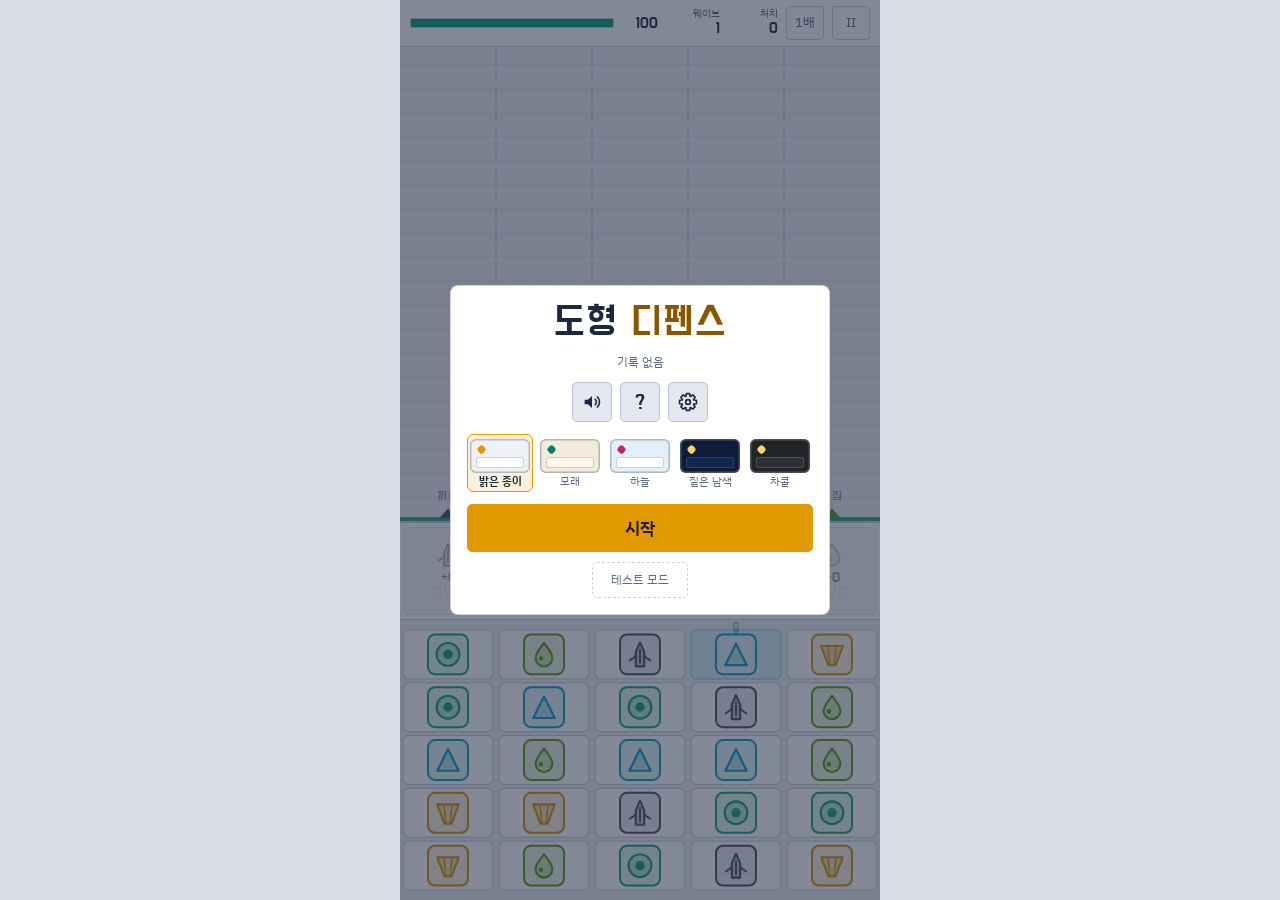
==== commit 07a04105: "T14b 생성으로 강화 조각을 얻으면 생성 버튼 왼쪽 위에서 연출: 옅은 노란 빛이 번지고 조각 3~4개가 크기·각도·때를 달리해 왼쪽 위로 튀어 올랐다 흐려지며, +N 이 그 오" ====
--- a/index.html
+++ b/index.html
@@ -39,6 +39,7 @@
   --melt: #b4540a;
   --melt-fill: #e5731a;
   --ember: #d4260f;        /* 용해로 모드 표시색: 붉은 불씨 (등급 네 색, 강화 모드의 금색과 다르다) */
+  --shard-ink: #8f6200;    /* 강화 조각 숫자 글자 (조각 그림의 노랑과 같은 계열, 밝은 바탕에서 읽히게 짙게) */
   --danger: #e03a3a;
   --ok: #0f9d76;
   --g0: #6b7688;
@@ -364,6 +365,26 @@
 .upfx.edge-l b { left: 2px; --tx: 0%; } .upfx.edge-r b { left: auto; right: 2px; --tx: 0%; }
 .upfx s { position: absolute; left: 50%; top: 50%; width: 6px; height: 6px; margin: -3px; border-radius: 50%; background: var(--accent); animation: upspark .7s ease-out forwards; }
 @keyframes upfade { to { opacity: 0; } }
+/* 생성으로 얻은 강화 조각 (T14b): 생성 버튼 왼쪽 위에서 조각이 튀어 오르며 흐려지고, +N 이 떠오른다 (숫자는 ui shNumAnim) */
+.shfx { position: absolute; width: 0; height: 0; animation: shlife .9s linear forwards; }
+@keyframes shlife { to { opacity: 1; } }
+.shfx .sg { position: absolute; left: -30px; top: -11px; width: 60px; height: 22px; border-radius: 50%; opacity: 0;
+  background: radial-gradient(closest-side, rgba(255, 200, 61, .5), rgba(255, 200, 61, 0)); animation: shglow .55s ease-out forwards; }
+@keyframes shglow { 0% { opacity: 0; transform: scale(.5); } 25% { opacity: 1; } 100% { opacity: 0; transform: scale(1.35, 1.6); } }
+.shfx .sp { position: absolute; left: var(--x0); top: 0; animation: shx var(--d) cubic-bezier(.3, .6, .5, 1) var(--dl) both; }
+.shfx .sp u { display: block; width: 15px; height: 15px; margin: -7.5px 0 0 -7.5px; text-decoration: none; animation: shy var(--d) var(--dl) both; }
+.shfx .sp svg { display: block; }
+@keyframes shx { from { transform: translateX(0); } to { transform: translateX(var(--dx)); } }
+@keyframes shy {
+  0% { transform: translateY(2px) rotate(0deg) scale(calc(var(--s) * .4)); opacity: 0; animation-timing-function: cubic-bezier(.2, .8, .4, 1); }
+  14% { opacity: 1; }
+  62% { transform: translateY(var(--dy)) rotate(calc(var(--r) * .7)) scale(var(--s)); opacity: .95; animation-timing-function: cubic-bezier(.5, 0, .8, .6); }
+  100% { transform: translateY(calc(var(--dy) + 9px)) rotate(var(--r)) scale(calc(var(--s) * .8)); opacity: 0; }
+}
+.shnum { position: absolute; margin-top: -22px; white-space: nowrap; opacity: 0; font: 21px/1 var(--font-display); }
+.shnum b { display: block; font-weight: normal; color: var(--shard-ink); transform-origin: 50% 70%;
+  text-shadow: 0 1px 0 var(--shadow), 0 0 5px var(--shadow), 0 0 10px var(--shadow); }
+@media (prefers-reduced-motion: reduce) { .shfx { display: none; } }
 @keyframes upring { from { transform: scale(.4); opacity: 1; } to { transform: scale(3.4); opacity: 0; } }
 @keyframes uptext {
   0% { transform: translate(var(--tx), 12px) scale(.3); opacity: 0; }
@@ -4480,6 +4501,7 @@
   g0: '#aab6cc', g1: '#5cb8ff', g2: '#c48bff', g3: '#ffa63d', backdrop: '#132c5a',
   shade: 'rgba(0, 0, 0, .18)', overlay: 'rgba(10, 24, 54, .78)', toast: 'rgba(22, 48, 98, .92)', shadow: '#000',
   hatch: 'rgba(255, 255, 255, .07)', sheen: 'rgba(255, 244, 214, .55)', melt: '#ffb37a', 'melt-fill': '#ff9f5a', ember: '#ff3d2e',
+  'shard-ink': '#ffd35a',                   // 강화 조각 숫자 글자 (T14b)
   gold: '#ffd84a', 'on-gold': '#1c1503',   // 황금체와 티켓 (전설 등급의 주황과 헷갈리지 않는 노란 금색), 그 위 글자
   crate: '#d9ad74',                          // 보급 상자 (나무색. 도움말 글자)
   ghost: '#7fe3ec',                          // 망령체 (도움말 글자. 등급 파랑·--ok 초록과 다른 청록)
@@ -4502,7 +4524,7 @@
       accent: '#e09a00', 'accent-ink': '#8a5600', 'on-accent': '#1c1503', ok: '#0f9d76', danger: '#e03a3a',
       g0: '#6b7688', g1: '#1f7fe0', g2: '#8a4be0', g3: '#e07a00', backdrop: '#d9dee6',
       shade: 'rgba(30, 50, 90, .07)', overlay: 'rgba(28, 39, 64, .55)', toast: 'rgba(255, 255, 255, .97)', shadow: '#fff',
-      hatch: 'rgba(30, 50, 90, .07)', sheen: 'rgba(255, 255, 255, .95)', melt: '#b4540a', 'melt-fill': '#e5731a', ember: '#d4260f', gold: '#9a7300', 'on-gold': '#ffffff', crate: '#8a5a2b', ghost: '#0f8c9c' }),
+      hatch: 'rgba(30, 50, 90, .07)', sheen: 'rgba(255, 255, 255, .95)', melt: '#b4540a', 'melt-fill': '#e5731a', ember: '#d4260f', 'shard-ink': '#8f6200', gold: '#9a7300', 'on-gold': '#ffffff', crate: '#8a5a2b', ghost: '#0f8c9c' }),
     cv: { grid: 'rgba(30,50,90,.09)', lane: 'rgba(30,50,90,.26)', base: 'rgba(15,157,118,.9)', turret: '#0f9d76',
       dmgStroke: '255,255,255', dmgBig: '184,100,0', dmg2: '196,70,10', dmg3: '154,106,0', dmgN: '28,39,64',
       bossTxt: '#a01c1c', bossLine: 'rgba(28,39,64,.7)', hit: 'rgba(255,190,60,.75)', fence: 'rgba(190,120,0,.95)',
@@ -4515,7 +4537,7 @@
       accent: '#0e7a73', 'accent-ink': '#0a5f59', 'on-accent': '#fffaf0', ok: '#2a8a4a', danger: '#c93a2e',
       g0: '#77705f', g1: '#1f7fe0', g2: '#8a4be0', g3: '#d9740a', backdrop: '#e4d9c1',
       shade: 'rgba(80, 55, 20, .07)', overlay: 'rgba(58, 47, 31, .55)', toast: 'rgba(255, 250, 240, .97)', shadow: '#fffaf0',
-      hatch: 'rgba(80, 55, 20, .07)', sheen: 'rgba(255, 255, 255, .95)', melt: '#a14a0c', 'melt-fill': '#d9731c', ember: '#d4260f', gold: '#9a7300', 'on-gold': '#ffffff', crate: '#8a5a2b', ghost: '#0f8c9c' }),
+      hatch: 'rgba(80, 55, 20, .07)', sheen: 'rgba(255, 255, 255, .95)', melt: '#a14a0c', 'melt-fill': '#d9731c', ember: '#d4260f', 'shard-ink': '#8f6200', gold: '#9a7300', 'on-gold': '#ffffff', crate: '#8a5a2b', ghost: '#0f8c9c' }),
     cv: { grid: 'rgba(80,55,20,.09)', lane: 'rgba(80,55,20,.26)', base: 'rgba(42,138,74,.9)', turret: '#2a8a4a',
       dmgStroke: '255,250,240', dmgBig: '184,100,0', dmg2: '196,70,10', dmg3: '154,106,0', dmgN: '58,47,31',
       bossTxt: '#a01c1c', bossLine: 'rgba(58,47,31,.7)', hit: 'rgba(255,190,60,.75)', fence: 'rgba(190,120,0,.95)',
@@ -4528,7 +4550,7 @@
       accent: '#c2255c', 'accent-ink': '#a01b49', 'on-accent': '#ffffff', ok: '#0f9d76', danger: '#e03a3a',
       g0: '#66768c', g1: '#1f7fe0', g2: '#8a4be0', g3: '#e07a00', backdrop: '#cfe1f3',
       shade: 'rgba(22, 48, 79, .07)', overlay: 'rgba(22, 48, 79, .55)', toast: 'rgba(255, 255, 255, .97)', shadow: '#fff',
-      hatch: 'rgba(22, 48, 79, .07)', sheen: 'rgba(255, 255, 255, .95)', melt: '#b4540a', 'melt-fill': '#e5731a', ember: '#d4260f', gold: '#9a7300', 'on-gold': '#ffffff', crate: '#8a5a2b', ghost: '#0f8c9c' }),
+      hatch: 'rgba(22, 48, 79, .07)', sheen: 'rgba(255, 255, 255, .95)', melt: '#b4540a', 'melt-fill': '#e5731a', ember: '#d4260f', 'shard-ink': '#8f6200', gold: '#9a7300', 'on-gold': '#ffffff', crate: '#8a5a2b', ghost: '#0f8c9c' }),
     cv: { grid: 'rgba(22,48,79,.09)', lane: 'rgba(22,48,79,.26)', base: 'rgba(15,157,118,.9)', turret: '#0f9d76',
       dmgStroke: '255,255,255', dmgBig: '184,100,0', dmg2: '196,70,10', dmg3: '154,106,0', dmgN: '22,48,79',
       bossTxt: '#a01c1c', bossLine: 'rgba(22,48,79,.7)', hit: 'rgba(255,190,60,.75)', fence: 'rgba(190,120,0,.95)',
@@ -5074,6 +5096,65 @@
   const b = $('#forgeBtn'); if (!b) return;
   b.classList.remove('pulse'); void b.offsetWidth; b.classList.add('pulse');
   setTimeout(() => b.classList.remove('pulse'), 700);
+}
+/* 생성으로 강화 조각을 얻으면 생성 버튼 왼쪽 위에서 조각 서너 개가 튀어 오르며 흐려지고 +N 이 떠올랐다 사라진다 (T14b, 약 0.8초).
+   오른손 엄지가 버튼 오른쪽과 아래를 가리므로 왼쪽 위로 띄운다. 대장간 버튼 반짝임(pulseUp)은 그대로 둔다.
+   0.6초 안에 또 받으면 새 숫자 없이 떠 있는 숫자에 더해 한 번 부풀고, 조각 묶음은 3개까지만 남는다(연타해도 쌓이지 않음).
+   움직임 줄이기면 숫자만 흐려지며 나타났다 사라진다. 생성 버튼은 다시 만들지 않고 #fxLayer 에 따로 그린다 */
+const SHFX = { merge: 600, life: 800, keep: 3 };
+let shNum = null;   // 떠 있는 숫자 {el, n, at, y, an}
+function shardFx(n) {
+  const b = $('#genBtn'); if (!b || !(n > 0)) return;
+  const a = $('#app').getBoundingClientRect(), r = b.getBoundingClientRect(), rm = RM.matches, now = performance.now();
+  const ox = r.left - a.left + Math.max(26, Math.min(56, r.width * 0.24)), oy = r.top - a.top;   // 버튼 위쪽 가장자리의 왼쪽
+  if (!rm) {
+    const old = fxLayer.querySelectorAll('.shfx');
+    for (let i = 0; i <= old.length - SHFX.keep; i++) old[i].remove();
+    while (fxLayer.children.length > 8) fxLayer.firstChild.remove();
+    const d = document.createElement('div');
+    d.className = 'shfx'; d.style.left = ox.toFixed(1) + 'px'; d.style.top = oy.toFixed(1) + 'px';
+    const k = Math.random() < 0.5 ? 3 : 4;
+    let inner = '<i class="sg"></i>';
+    for (let i = 0; i < k; i++) {
+      const an = (-168 + (i + 0.2 + Math.random() * 0.6) / k * 70) * Math.PI / 180;   // 왼쪽 위 부채꼴(거의 바로 위 ~ 왼쪽 옆으로 조금 위). 숫자는 오른쪽 위로 뜬다
+      const dist = 28 + Math.random() * 22, dx = Math.cos(an) * dist, dy = Math.sin(an) * dist;
+      inner += `<i class="sp" style="--x0:${((Math.random() - 0.5) * 16).toFixed(0)}px;--dx:${dx.toFixed(0)}px;--dy:${dy.toFixed(0)}px;--r:${((Math.random() - 0.5) * 220).toFixed(0)}deg;--s:${(0.62 + Math.random() * 0.5).toFixed(2)};--dl:${(Math.random() * 0.12).toFixed(2)}s;--d:${(0.58 + Math.random() * 0.14).toFixed(2)}s"><u>${SHARD}</u></i>`;
+    }
+    d.innerHTML = inner;
+    d.addEventListener('animationend', e => { if (e.target === d) d.remove(); });
+    fxLayer.appendChild(d);
+  }
+  const nx = ox + 18, ny = oy - 6;
+  const live = shNum && shNum.el.isConnected && now - shNum.at < SHFX.merge;
+  if (live) {                                // 떠 있는 숫자에 더한다: 그 자리에서 다시 또렷해지며 한 번 부푼다
+    shNum.n += n; shNum.at = now;
+    shNum.el.querySelector('b').textContent = '+' + fmtInt(shNum.n);
+    const m = new DOMMatrixReadOnly(getComputedStyle(shNum.el).transform);
+    const op = +getComputedStyle(shNum.el).opacity;
+    shNum.an.cancel();
+    shNum.y = Math.max(-30, m.m42);
+    shNum.an = shNumAnim(shNum.el, shNum.y, op, rm);
+    if (!rm) shNum.el.querySelector('b').animate([{ transform: 'scale(1.32)' }, { transform: 'scale(1)' }], { duration: 260, easing: 'cubic-bezier(.2,.8,.3,1)' });
+  } else {
+    if (shNum) { shNum.an.cancel(); shNum.el.remove(); }
+    const el = document.createElement('div');
+    el.className = 'shnum'; el.style.left = nx.toFixed(1) + 'px'; el.style.top = ny.toFixed(1) + 'px';
+    el.innerHTML = `<b>+${fmtInt(n)}</b>`;
+    fxLayer.appendChild(el);
+    shNum = { el, n, at: now, y: 0, an: shNumAnim(el, 0, 0, rm) };
+  }
+  const cur = shNum;
+  cur.an.onfinish = () => { cur.el.remove(); if (shNum === cur) shNum = null; };
+}
+// 숫자의 움직임: 지금 높이(y)·진하기(op)에서 이어서 위로 떠오르며 흐려진다. 움직임 줄이기면 제자리에서 진하기만
+function shNumAnim(el, y, op, rm) {
+  const T = (dy, s) => `translate(-50%, ${(rm ? -6 : y + dy).toFixed(1)}px) scale(${rm ? 1 : s})`;
+  return el.animate([
+    { transform: T(op > 0 ? 0 : 4, op > 0 ? 1 : 0.82), opacity: op, easing: 'cubic-bezier(.2,.8,.3,1)' },   // 빨리 또렷해지며 떠오르고
+    { transform: T(-6, 1), opacity: 1, offset: 0.2 },                                                          // 천천히 오르며 머물다
+    { transform: T(-11, 1), opacity: 1, offset: 0.6, easing: 'ease-in' },                                      // 흐려진다
+    { transform: T(-19, 0.96), opacity: 0 },
+  ], { duration: SHFX.life, fill: 'forwards' });
 }
 function gaugeFlash() {
   if (matchMedia('(prefers-reduced-motion: reduce)').matches) return;
@@ -6745,7 +6826,7 @@
       renderBottom(); legendScan();
       if (it.kind === 'w') say(`획득: <b style="color:${C.WEAPONS[it.type].color}">${C.WEAPONS[it.type].name}</b> (무기)`);
       else if (it.kind === 'p') say('획득: ' + (isBasePart(it) ? '<b class="btag">기지 파츠</b> ' : '') + partLine(it));
-      else { say(`획득: <b>강화 조각 ${it.n}개</b>`); pulseUp(); }
+      else { say(`획득: <b>강화 조각 ${it.n}개</b>`); pulseUp(); shardFx(it.n); }
       return;
     }
     case 'forge': Snd.play('tap'); openForge(fTab); return;   // 대장간: 마지막으로 본 탭으로 연다
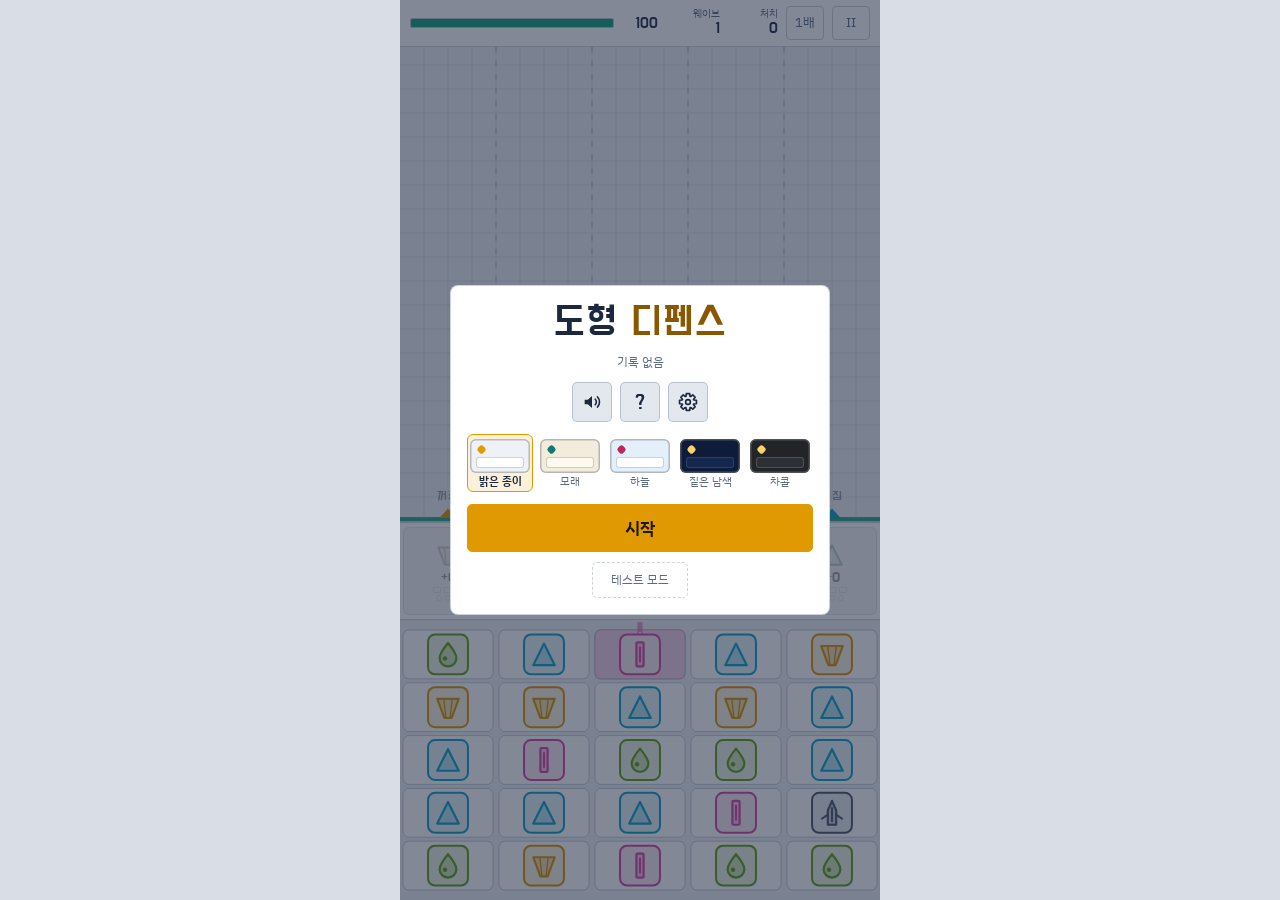
==== commit d389a606: "T14c 생성·강화 꾹 누르기 연속: 생성·대장간 무기 강화·기지 강화 버튼을 0.35초 누르고 있으면 반복(초당 4번, 1.5초 뒤 10번), 재화·조각 부족·인벤토리 가득·최대" ====
--- a/index.html
+++ b/index.html
@@ -40,6 +40,10 @@
   --melt-fill: #e5731a;
   --ember: #d4260f;        /* 용해로 모드 표시색: 붉은 불씨 (등급 네 색, 강화 모드의 금색과 다르다) */
   --shard-ink: #8f6200;    /* 강화 조각 숫자 글자 (조각 그림의 노랑과 같은 계열, 밝은 바탕에서 읽히게 짙게) */
+  --hold-1: rgba(255, 255, 255, .34);   /* 꾹 누르기: 버튼 안에 차오르는 빛 (위쪽 옅은 끝, 아래), 흐르는 빛, 반짝임 (T14c) */
+  --hold-2: rgba(255, 255, 255, .58);
+  --hold-3: rgba(255, 255, 255, .5);
+  --hold-sp: #ffffff;
   --danger: #e03a3a;
   --ok: #0f9d76;
   --g0: #6b7688;
@@ -385,6 +389,31 @@
 .shnum b { display: block; font-weight: normal; color: var(--shard-ink); transform-origin: 50% 70%;
   text-shadow: 0 1px 0 var(--shadow), 0 0 5px var(--shadow), 0 0 10px var(--shadow); }
 @media (prefers-reduced-motion: reduce) { .shfx { display: none; } }
+/* 꾹 누르기 연속 (T14c): 생성·강화 버튼 안 아래에서 옅은 빛이 차오르고(글자 뒤), 반복 중에는 빛이 흐르며 왼쪽 위 귀퉁이에 횟수. 값은 ui.js 의 hkDraw 가 변수로 준다 */
+[data-hold] { position: relative; isolation: isolate; -webkit-touch-callout: none; }
+.hkfx { position: absolute; inset: 0; z-index: -1; pointer-events: none; font-style: normal; }
+.hkc { position: absolute; inset: 0; overflow: hidden; border-radius: 3.5px; opacity: var(--hka, 0); }
+.hkfl { position: absolute; left: 0; right: 0; top: 0; height: calc(100% + 9px); transform: translateY(var(--hky, 100px));
+  background: linear-gradient(to bottom, transparent, var(--hold-1) 9px, var(--hold-2)); }   /* 위 9px 는 옅게 번지는 끝 */
+.hkw { position: absolute; top: 0; bottom: 0; left: 0; width: 42%; opacity: var(--hkw, 0); transform: translateX(var(--hkx, -200px)) skewX(-18deg);
+  background: linear-gradient(90deg, transparent, var(--hold-3) 50%, transparent); }
+.hkw.w2 { transform: translateX(var(--hkx2, -200px)) skewX(-18deg); }
+.hkn { position: absolute; right: 6px; top: -12px; padding: 1px 7px 0; border-radius: 9px; font: 14px/16px var(--font-display); font-style: normal; white-space: nowrap;
+  font-variant-numeric: tabular-nums; color: var(--accent-ink); background: var(--panel); border: 1px solid color-mix(in srgb, var(--accent) 65%, transparent);
+  opacity: 0; transform: translateY(3px) scale(.85); transition: opacity .2s, transform .2s; }
+.hkn.on { opacity: 1; transform: none; }
+.hksp { position: absolute; width: 0; height: 0; color: var(--hold-sp); }
+.hksp svg { position: absolute; left: -9px; top: -9px; display: block; }
+/* 손가락 시범: 대장간 창 위에도 보이게 따로 둔 층 */
+#hkLayer { position: absolute; inset: 0; z-index: 11; pointer-events: none; overflow: hidden; }
+.hkdemo { position: absolute; }
+.hkfg { position: absolute; left: 0; top: 0; opacity: 0; transform-origin: 18px 76px; display: block;
+  -webkit-mask-image: linear-gradient(to bottom, transparent, #000 38%); mask-image: linear-gradient(to bottom, transparent, #000 38%); }
+.hkfg svg { display: block; }
+.hkhalo { position: absolute; left: -20px; top: -20px; width: 40px; height: 40px; border-radius: 50%; opacity: 0;
+  background: radial-gradient(closest-side, color-mix(in srgb, var(--accent) 55%, transparent), transparent); }
+.hkpl { position: absolute; font: 24px/1 var(--font-display); font-style: normal; color: var(--accent-ink); opacity: 0;
+  text-shadow: 0 0 3px var(--shadow); }
 @keyframes upring { from { transform: scale(.4); opacity: 1; } to { transform: scale(3.4); opacity: 0; } }
 @keyframes uptext {
   0% { transform: translate(var(--tx), 12px) scale(.3); opacity: 0; }
@@ -4724,6 +4753,10 @@
     gen: [40, () => seq('triangle', [988, 1319], 0.1, 0.1, 0.07)],
     ok: [30, () => seq('triangle', [523, 659, 784], 0.1, 0.12, 0.06)],
     fail: [30, () => tone('sawtooth', 220, 110, 0.22, 0.07)],
+    hrun: [200, () => tone('triangle', 784, 1175, 0.09, 0.05)],       // 꾹 누르기: 빛이 가득 차 반복이 시작됨 (T14c)
+    hgen: [70, () => tone('triangle', 1175, 1319, 0.05, 0.045)],      // 반복 중의 생성·강화 성공·실패: 짧고 작게 (겹치지 않게)
+    hok: [70, () => seq('triangle', [659, 880], 0.06, 0.07, 0.035)],
+    hfail: [90, () => tone('triangle', 247, 196, 0.05, 0.03)],
     aug: [200, () => seq('sine', [523, 659, 784, 1047], 0.5, 0.08, 0.05)],
     legend: [300, () => { seq('triangle', [1047, 1319, 1568, 2093], 0.2, 0.09, 0.055); seq('sine', [2093, 2637], 0.3, 0.05, 0.14); }],
     pact: [600, () => { tone('sine', 98, 92, 1.1, 0.16); tone('sine', 196, 190, 0.9, 0.07, 0.03); tone('triangle', 294, 290, 0.7, 0.035, 0.05); hiss(0.45, 0.07, 260, 0.8, 'lowpass', 0.02); }],   // 거래 완료: 낮고 묵직한 울림
@@ -5069,7 +5102,7 @@
 // 전설 파츠가 새로 생기면 그 칸에서 금빛이 터진다 (생성, 제조, 보스 보상)
 const legSeen = new WeakSet();
 function legendMark() { for (const it of C.S.inv) if (it && it.kind === 'p' && it.g === 3) legSeen.add(it); }
-function legendScan() { C.S.inv.forEach((it, i) => { if (it && it.kind === 'p' && it.g === 3 && !legSeen.has(it)) { legSeen.add(it); legendFx(i); } }); }
+function legendScan() { let n = 0; C.S.inv.forEach((it, i) => { if (it && it.kind === 'p' && it.g === 3 && !legSeen.has(it)) { legSeen.add(it); legendFx(i); n++; } }); return n; }
 function legendFx(i) {
   Snd.play('legend');
   if (matchMedia('(prefers-reduced-motion: reduce)').matches) return;
@@ -5354,7 +5387,7 @@
   if (!sel) {                               // 생성과 대장간 (T13e: 강화·용해로·기지는 대장간 안으로)
     cols = ' gf' + (prepWave() ? ' plock' : '');
     const canGen = C.goldCount() >= C.genCost() && C.freeSlot() >= 0;
-    acts = `<button type="button" class="btn primary gen${canGen ? ' hint' : ' off'}" id="genBtn" data-act="gen"><span class="gc"><b id="genHave">◆ ${fmtInt(C.goldCount())}</b><small id="genCost">비용 ${C.genCost()}</small></span><span>생성</span></button>
+    acts = `<button type="button" class="btn primary gen${canGen ? ' hint' : ' off'}" id="genBtn" data-act="gen" data-hold="gen"><span class="gc"><b id="genHave">◆ ${fmtInt(C.goldCount())}</b><small id="genCost">비용 ${C.genCost()}</small></span><span>생성</span></button>
       <button type="button" class="btn forge${canUp() ? ' hint' : ''}" id="forgeBtn" data-act="forge">${ANVIL(22)}<span>대장간</span></button>`;
   } else if (sel.from === 'inv') {
     const it = S.inv[sel.i];
@@ -5383,9 +5416,35 @@
   if (!sel) confirmDrop = false;
   for (const i of [...meltSet]) { const it = S.inv[i]; if (!meltMode || !it || (it.kind !== 'p' && it.kind !== 'w')) meltSet.delete(i); }
   elB.classList.remove('m3on');
-  elB.innerHTML = invHtml();
+  const html = invHtml();
+  if (!holdKeep(elB, html)) elB.innerHTML = html;
   updateInfo();
   if (pOut && pOut.sw && performance.now() - pOut.sw <= outT().rise + 300) invRise();   // 웨이브를 막고 정비로: 떠오르는 중
+}
+/* 누르고 있는 버튼(꾹 누르기, T14c)이 root 안에 있으면 다시 만들지 않고 새 내용에 맞춰 제자리에서 고친다(같은 자리의 같은 태그는 남기고 속성·글자만 바꾼다).
+   그 버튼이 없어지는 갱신(다른 창 등)은 손을 뗀 뒤로 미룬다. 반환이 참이면 처리했으니 부른 쪽은 innerHTML 을 쓰지 않는다 */
+function holdKeep(root, html) {
+  const h = hold; if (!h || !h.btn.isConnected || !root.contains(h.btn)) return false;
+  if (!html.includes(`data-hold="${h.act}"`)) { h.dirty = true; return true; }
+  const t = document.createElement('template'); t.innerHTML = html;
+  morphKids(root, [...root.childNodes], [...t.content.childNodes], null);
+  if (!h.btn.isConnected) { h.dirty = true; h.stop = true; }   // 생기지 않을 일: 버튼을 잃으면 멈추고 뗀 뒤에 다시 그린다
+  return true;
+}
+function morphKids(p, a, b, ref) {
+  const n = Math.min(a.length, b.length);
+  for (let i = 0; i < n; i++) morphTo(a[i], b[i]);
+  for (let i = n; i < a.length; i++) a[i].remove();
+  for (let i = n; i < b.length; i++) p.insertBefore(b[i], ref);
+}
+function morphTo(a, b) {
+  if (a.nodeType !== b.nodeType || a.nodeName !== b.nodeName) { a.replaceWith(b); return; }
+  if (a.nodeType !== 1) { if (a.nodeValue !== b.nodeValue) a.nodeValue = b.nodeValue; return; }
+  const keep = !!hold && a === hold.btn;   // 누르고 있는 버튼: disabled 는 손을 뗀 뒤에 (누르는 중에 꺼진 버튼이 신호를 놓치지 않게)
+  for (const n of a.getAttributeNames()) if (!b.hasAttribute(n) && !(keep && n === 'disabled')) a.removeAttribute(n);
+  for (const n of b.getAttributeNames()) { if (keep && n === 'disabled') continue; const v = b.getAttribute(n); if (a.getAttribute(n) !== v) a.setAttribute(n, v); }
+  const fx = hkv && hkv.el.parentNode === a ? hkv.el : null;   // 버튼 안의 빛은 남긴다
+  morphKids(a, [...a.childNodes].filter(x => x !== fx), [...b.childNodes], fx);
 }
 function meltNow() { const m = C.meltCount(); return m === Infinity ? '∞' : m; }
 function renderAll() { abKey = ''; syncTest(); renderWeapons(); renderBottom(); renderOverlay(); updateChips(); updateMark(); }
@@ -5474,9 +5533,9 @@
 // 강화 버튼: 창 너비만큼, 보유 조각 · 필요 · 성공 확률을 함께 적는다
 function fgUp(t, act) {
   const u = C.upgradeInfo(t);
-  if (u.max) return '<button type="button" class="btn fg-up max" disabled><span class="fl">강화</span><span class="fmx">최대 강화</span></button>';
+  if (u.max) return `<button type="button" class="btn fg-up max" data-hold="${act}" disabled><span class="fl">강화</span><span class="fmx">최대 강화</span></button>`;
   const ok = u.have >= u.cost;
-  return `<button type="button" class="btn primary fg-up${ok ? '' : ' off'}" data-act="${act}"><span class="fl">강화</span>
+  return `<button type="button" class="btn primary fg-up${ok ? '' : ' off'}" data-act="${act}" data-hold="${act}"><span class="fl">강화</span>
     <span class="fv"><small>보유 조각</small><b>${SHARD}${fmtInt(u.have)}</b></span><span class="fv${ok ? '' : ' lack'}"><small>필요</small><b>${fmtInt(u.cost)}</b></span><span class="fv"><small>성공 확률</small><b>${Math.round(u.rate * 100)}%</b></span></button>`;
 }
 // 진화 / 스킬 버튼: 두 글자만으로는 무엇인지 모르니 짧은 설명을 붙인다
@@ -6082,11 +6141,12 @@
   const waves = `<p class="hnote">웨이브마다 구성이 다르고(${Object.keys(C.WAVES).filter(v => C.WAVES[v].name).map(v => C.WAVES[v].name).join(', ')}), 웨이브마다 보스가 나옵니다(${C.PREP.bossAt}초쯤). 적을 모두 막으면 정비 시간이 되고, 다음 웨이브는 준비가 끝나면 직접 시작합니다. 생성, 강화, 파츠 장착은 정비 시간에만 할 수 있고, 웨이브 중에는 무기 옮기기만 됩니다.</p>
     <p class="hnote"><b class="ctag">보급 상자</b> 가끔 날아옵니다. 누르면 그 자리에 떨어지고, 부수면 재화·조각·파츠 중 하나가 나옵니다. 기지 가까이 떨굴수록 무기가 먼저 쏩니다.</p>`;
   return `<div class="modal help"><h2>도움말</h2><div class="hscroll">
-    ${sec('연결', link)}${sec('조작', ctlIntro + ctl)}${sec('무기', wps)}${sec('등급', grades)}${sec('파츠', parts)}${sec('강화와 증강', up)}${sec('진화', evoH)}${sec('용해로', melt + meltNote)}${sec('상태 이상', stat)}${sec('웨이브', waves)}${sec('보스', bosses)}${sec('천칭과 거래', scaleHelp)}</div>
+    ${sec('연결', link)}${sec('조작', ctlIntro + ctl)}${sec('무기', wps)}${sec('등급', grades)}${sec('파츠', parts)}${sec('강화와 증강', up + '<p class="hnote">생성과 강화 버튼은 꾹 누르고 있으면 저절로 계속 눌립니다.</p>')}${sec('진화', evoH)}${sec('용해로', melt + meltNote)}${sec('상태 이상', stat)}${sec('웨이브', waves)}${sec('보스', bosses)}${sec('천칭과 거래', scaleHelp)}</div>
     <button type="button" class="btn primary" data-act="helpBack">뒤로</button></div>`;
 }
 function renderOverlay() {
   const S = C.S;
+  if (hold && elO.contains(hold.btn) && !holdOverlayOk()) { hold.dirty = true; return; }   // 대장간 강화를 꾹 누르는 중: 다른 창은 손을 뗀 뒤에 (T14c)
   let h = '';
   if (mode === 'pause' && testView && isTest()) {
     h = testHtml();
@@ -6180,7 +6240,8 @@
     fade.classList.add('fgout'); fade.scrollTop = st; elO.insertAdjacentHTML('beforeend', h);
     setTimeout(() => fade.remove(), 300);
   } else if (h) {
-    elO.innerHTML = h; elO.hidden = false;
+    if (!holdKeep(elO, h)) elO.innerHTML = h;
+    elO.hidden = false;
     const mv = elO.querySelectorAll('.pv-emb [data-to]');   // 천칭 그림: 이전 기울기에서 새 기울기로
     if (mv.length) { void elO.offsetWidth; for (const e of mv) e.style.transform = e.dataset.to.slice(10); }
   }
@@ -6189,6 +6250,8 @@
 
 /* ---------- 조작 ---------- */
 function resetUi() {
+  hold = null; holdEat = 0; demoN = 0; demoWn = -1; hkTaps = []; clearTimeout(hkTimer);
+  if (hkDemo) { hkDemo.el.remove(); hkDemo = null; }
   sel = null; partSwap = null; wmodal = -1; bmodal = false; evoK = -1; swK = -1; swT = null; skK = -1; skSel = null; skGot = null; skFx = null; skIntro = false; wpick = -1; lastUp = null; confirmDrop = false; msg = '';
   augSel = -1; augRep = -1; augSkip = false; pactSel = -1; pactSkip = false; shownPact = null; pactView = false; bannerEl.classList.remove('show'); evoRun.length = 0; rewLayer.innerHTML = ''; wpickNew = -1; newCell = -1; meltMode = false; meltAllArm = false; meltSet.clear(); eqFx = null;
   toastEl.classList.remove('show'); pauseView = ''; helpFrom = ''; optsFrom = ''; abKey = ''; testView = false; testMsg = '';
@@ -6425,22 +6488,47 @@
   else if (r.reason === 'max') say('이미 최대 강화입니다.', true);
   updateWInfo();
 }
-function doUpgrade(k) {
-  const S = C.S, w = S.slots[k]; if (!w) return;
+// 생성 한 번. h: 꾹 누르기 반복 중이면 그 상태 (알림은 holdSay 가 한 줄로 합치고, 소리는 짧게, 꽝 연출은 생략한다)
+function doGen(h) {
+  const S = C.S, pre = S.inv.slice();
+  legendMark();
+  const r = C.generate();
+  if (!r.ok) {
+    if (h || r.reason === 'busy') return r;
+    if (r.reason === 'gold') say(`재화가 부족합니다. ◆ ${C.genCost()}이 필요합니다.`, true);
+    else if (r.reason === 'full') say('인벤토리가 가득 찼습니다. 장착하거나 버려서 칸을 비우세요.', true);
+    return r;
+  }
+  const it = r.item;
+  if (r.miss) { Snd.play(h ? 'hfail' : 'fail'); renderBottom(); if (!h) { missFx($('#genBtn')); say('<b>꽝!</b> 아무것도 나오지 않았습니다.', true); } return r; }
+  Snd.play(h ? 'hgen' : 'gen');
+  const nc = S.inv.findIndex((x, i) => x !== pre[i]);
+  if (!h || nc >= 0) { newCell = nc; setTimeout(() => { if (newCell === nc) newCell = -1; }, 500); }   // 반복 중 조각이면 앞서 생긴 칸의 반짝임을 끊지 않는다
+  renderBottom(); r.leg = legendScan();
+  if (it.kind === 's') { pulseUp(); shardFx(it.n); }
+  if (h) return r;
+  if (it.kind === 'w') say(`획득: <b style="color:${C.WEAPONS[it.type].color}">${C.WEAPONS[it.type].name}</b> (무기)`);
+  else if (it.kind === 'p') say('획득: ' + (isBasePart(it) ? '<b class="btag">기지 파츠</b> ' : '') + partLine(it));
+  else say(`획득: <b>강화 조각 ${it.n}개</b>`);
+  return r;
+}
+function doUpgrade(k, h) {   // h: 꾹 누르기 반복 중 (실패는 칩을 흔들지 않고, 도박사 알림은 합친 줄에 맡긴다)
+  const S = C.S, w = S.slots[k]; if (!w) return null;
   const r = C.upgrade(k);
-  if (!r.ok) return upgradeFail(r, w);
-  Snd.play(r.success ? 'ok' : 'fail');
+  if (!r.ok) { if (!h) upgradeFail(r, w); return r; }
+  Snd.play(h ? (r.success ? 'hok' : 'hfail') : (r.success ? 'ok' : 'fail'));
   msg = '';
   renderWeapons(); renderBottom();
-  if (wmodal >= 0) lastUp = { ok: r.success, at: performance.now() };
+  if (wmodal >= 0) { if (!h || r.success) lastUp = { ok: r.success, at: performance.now() }; }
   else {
     burstAt(elW.querySelector(`[data-slot="${k}"]`), r.success, r.lv, r.drop, r.evo);
   }
   if (S.pendingAug) { augSel = -1; augRep = -1; augSkip = false; }
   renderOverlay();
   if (r.point) skPointFx(k);   // 진화한 무기가 포인트를 받으면 짧은 연출 뒤에 스킬 창이 열린다
-  if (r.drop && !r.devo) { say(`강화 실패. 도박사의 대가로 단계가 1 내려갔습니다. (${r.evo ? '★' : ''}+${r.lv})`, true); updateWInfo(); }
+  if (r.drop && !r.devo && !h) { say(`강화 실패. 도박사의 대가로 단계가 1 내려갔습니다. (${r.evo ? '★' : ''}+${r.lv})`, true); updateWInfo(); }
   drainEvq();
+  return r;
 }
 /* ---------- 스킬 포인트를 받은 순간 (T14a): 짧은 연출 뒤에 스킬 창 ----------
    대장간 무기 칩에서 작은 별빛 몇 개가 번지며 떠올라, 옅은 꼬리를 끌며 ★ 스킬 버튼으로 흘러 들어간다. 버튼은 별이 닿을 때 한 번 밝아진다.
@@ -6535,20 +6623,273 @@
   };
   requestAnimationFrame(draw);
 }
-function doBaseUpgrade() {
+function doBaseUpgrade(h) {
   const S = C.S, b = S.base;
   const r = C.upgradeBase();
-  if (!r.ok) return upgradeFail(r, b);
-  Snd.play(r.success ? 'ok' : 'fail');
+  if (!r.ok) { if (!h) upgradeFail(r, b); return r; }
+  Snd.play(h ? (r.success ? 'hok' : 'hfail') : (r.success ? 'ok' : 'fail'));
   msg = '';
   renderBottom();
-  if (bmodal) lastUp = { ok: r.success, at: performance.now() };
+  if (bmodal) { if (!h || r.success) lastUp = { ok: r.success, at: performance.now() }; }
   else {
     burstAt($('#forgeBtn'), r.success, r.lv, r.drop);
   }
   if (S.pendingAug) { augSel = -1; augRep = -1; augSkip = false; }
   renderOverlay();
-  if (r.drop) { say(`강화 실패. 도박사의 대가로 기지 단계가 1 내려갔습니다. (+${r.lv})`, true); updateWInfo(); }
+  if (r.drop && !h) { say(`강화 실패. 도박사의 대가로 기지 단계가 1 내려갔습니다. (+${r.lv})`, true); updateWInfo(); }
+  return r;
+}
+/* ---------- 꾹 누르기 연속 (T14c) ----------
+   생성·대장간 무기 강화·기지 강화 버튼(data-hold)을 0.35초 누르고 있으면 반복한다: 처음 초당 4번, 1.5초 뒤 초당 10번.
+   손을 떼거나 더 할 수 없으면(재화·조각 부족, 인벤토리 가득, 최대 강화, 증강·스킬 창) 멈추고, 다시 하려면 손을 뗐다 눌러야 한다.
+   반복이 있었던 누름은 손을 뗄 때 오는 click 을 버린다. 결과는 알림 한 줄로 합친다(holdSay). 짧게 누르면 지금처럼 click 으로 한 번.
+   누르는 동안 그 버튼은 다시 만들지 않는다: 그 버튼이 든 화면은 holdKeep 이 제자리에서 고치고, 버튼이 없어지는 갱신(증강 창 등)은 손을 뗀 뒤에 그린다.
+   알게 하는 표현(글 없이, 테마 강조색): ① 누르면 버튼 안 아래에서 옅은 빛이 차오르고 짧게 떼면 스르르 빠진다. 가득 차면 작은 반짝임과 함께 반복하며
+   빛이 흐르고(빨라지면 빨리) 귀퉁이에 횟수. ② 같은 버튼을 3초 안에 6번 이상 짧게 누르고 잠깐 멈추면 손가락 시범(1.5초 두 번, 실행은 안 함).
+   꾹 누르기로 반복을 한 번 하면 저장(HOLD_KEY)하고 ②는 다시 안 뜬다. 아직이면 정비마다 한 번, 한 판에 세 번까지.
+   움직임 줄이기: ① 빛이 차는 것만(흐름·반짝임 없음), ② 손가락이 흐려지며 나타났다 사라지기만 */
+const HOLD = { wait: 350, i1: 250, i2: 100, fast: 1500, slip: 18, legend: 600, tapN: 6, tapT: 3000, demoGap: 550, demoMax: 3, demoT: 1.5 };
+const HOLD_KEY = 'shape-defense-hold';
+let holdKnown = false;
+try { holdKnown = localStorage.getItem(HOLD_KEY) === '1'; } catch (e) { /* 저장소를 못 쓰는 환경 */ }
+let hold = null;      // 누르고 있는 버튼 {act, btn, id, x0, y0, t0, run(반복을 시작한 때), next, stop, n(한 횟수), s(합친 결과), lv0, why, dirty}
+let holdEat = 0;      // 이 시각까지 오는 click 하나를 버린다 (반복이 있었던 누름을 뗄 때)
+let hkv = null;       // 버튼 안의 빛 {act, el, p, a, w, ph, sp, bump, cnt, cntAt, last}. 손을 뗀 뒤에도 빠질 때까지 남는다
+let hkDemo = null;    // 손가락 시범 {act, t0, el, fg, halo, kill, k, ph, p}
+let hkTaps = [], hkTapAct = '', hkTimer = 0, demoN = 0, demoWn = -1, hkRaf = 0, hkLayer = null;
+const holdTarget = (act) => { const S = C.S; return !S ? null : act === 'wup' ? (wmodal >= 0 ? S.slots[wmodal] : null) : act === 'bup' ? S.base : null; };
+const holdOverlayOk = () => { const S = C.S; return mode === 'play' && !!S && !S.pendingAug && !S.pendingPact && !partSwap && skK < 0 && evoK < 0 && swK < 0 && !meltMode && wpick < 0 && (hold.act === 'wup' ? wmodal >= 0 && !bmodal : hold.act === 'bup' && bmodal); };
+// 지금 그 버튼을 한 번 더 할 수 있는가: undefined 면 됨, 아니면 멈추는 까닭 ('' 은 알림에 붙이지 않음)
+function holdWhy(act) {
+  const S = C.S;
+  if (!S || mode !== 'play' || S.over || S.pendingAug || S.pendingPact || skFx || prepWave()) return '';
+  if (act === 'gen') {
+    if (sel || fOpen() || partSwap || skK >= 0 || evoK >= 0 || swK >= 0) return '';
+    if (C.goldCount() < C.genCost()) return '재화 부족';
+    if (C.freeSlot() < 0) return '인벤토리 가득';
+    return undefined;
+  }
+  const t = holdTarget(act);
+  if (!t || (act === 'wup' && bmodal) || (act === 'bup' && !bmodal) || wpick >= 0 || partSwap || skK >= 0 || evoK >= 0 || swK >= 0 || meltMode) return '';
+  const u = C.upgradeInfo(t);
+  if (u.max) return '최대 강화';
+  if (u.have < u.cost) return '조각 부족';
+  return undefined;
+}
+function holdStart(b, ev) {
+  const now = performance.now(), act = b.dataset.hold, t = holdTarget(act);
+  hold = { act, btn: b, id: ev.pointerId, x0: ev.clientX, y0: ev.clientY, t0: now, run: 0, next: 0, stop: false, n: 0, s: { sh: 0, p: 0, lg: 0, x: 0 }, lv0: t ? t.lv : 0, why: '', dirty: false };
+  hkAttach(act, b); hkv.cnt = 0; hkv.cntAt = 0;
+  hkLoop();
+}
+function holdRun(now) {
+  const h = hold;
+  if (h.stop) return;
+  if (!h.run) {
+    if (now - h.t0 < HOLD.wait) return;
+    if (holdWhy(h.act) !== undefined) { h.stop = true; return; }   // 그새 할 수 없게 됨: 반복하지 않고, 뗄 때의 click 이 지금처럼 알린다
+    h.run = h.next = now;
+    if (!holdKnown) { holdKnown = true; try { localStorage.setItem(HOLD_KEY, '1'); } catch (e) { /* 무시 */ } }
+    Snd.play('hrun'); hkSpark();
+  }
+  for (let k = 0; k < 3 && !h.stop && now >= h.next; k++) holdStep(now);
+  if (now - h.next > 250) h.next = now;   // 오래 멈춘 프레임 뒤에 몰아서 하지 않는다
+}
+function holdStep(now) {
+  const h = hold, why = holdWhy(h.act);
+  if (why !== undefined) { holdStop(why); return; }
+  h.n++;
+  let wait = now - h.run < HOLD.fast ? HOLD.i1 : HOLD.i2;
+  if (h.act === 'gen') {
+    const r = doGen(h);
+    if (r.ok) {
+      if (r.miss) h.s.x++;
+      else if (r.item.kind === 's') h.s.sh += r.item.n;
+      else { h.s.p++; if (r.leg) { h.s.lg += r.leg; wait += HOLD.legend; } }   // 전설 파츠: 잠깐 멈춰 칸의 금빛을 보여 준다
+    }
+  } else {
+    const r = h.act === 'wup' ? doUpgrade(wmodal, h) : doBaseUpgrade(h);
+    if (r && r.devo) h.why = '';
+  }
+  h.next += wait;
+  if (hkv && hkv.act === h.act) { hkv.bump = 1; hkv.cnt = h.n; }
+  const w2 = holdWhy(h.act);
+  if (w2 !== undefined) holdStop(w2); else holdSay(h);
+}
+function holdStop(why) { const h = hold; if (!h || h.stop) return; h.stop = true; h.why = why || ''; if (h.n) holdSay(h); }
+function holdSay(h) {
+  let t;
+  if (h.act === 'gen') {
+    const p = [];
+    if (h.s.sh) p.push(`조각 +${fmtInt(h.s.sh)}`);
+    if (h.s.p) p.push(`파츠 ${h.s.p}` + (h.s.lg ? ` (<span class="g3">전설 ${h.s.lg}</span>)` : ''));
+    if (h.s.x) p.push(`꽝 ${h.s.x}`);
+    t = `<b>생성 ${h.n}번</b>` + (p.length ? ': ' + p.join(', ') : '');
+  } else {
+    const tg = holdTarget(h.act), d = tg ? tg.lv - h.lv0 : 0;
+    t = `<b>강화 ${h.n}번</b>: ${d < 0 ? '−' + (-d) : '+' + d}`;
+  }
+  if (h.why) t += ' · ' + h.why;
+  say(t, false, 2600);
+  if (h.act !== 'gen') updateWInfo();
+}
+function holdEnd(cancel) {
+  const h = hold; if (!h) return;
+  hold = null;
+  const now = performance.now();
+  if (h.run) {
+    holdEat = now + 800;
+    if (!h.dirty) setTimeout(() => { if (!hold && C.S && mode === 'play') { if (h.act === 'gen') renderBottom(); else renderOverlay(); } }, 380);   // 누르는 동안 남겨 둔 정리(최대 강화의 disabled 등)를 빛이 빠진 뒤에
+  } else if (!h.stop && !cancel) hkTap(h.act, now);
+  if (h.dirty) setTimeout(renderAll, 0);    // 미뤄 둔 화면(증강 창 등): 뗄 때의 click 이 지나간 뒤에
+  hkLoop();
+}
+window.addEventListener('pointerdown', (ev) => {
+  holdEat = 0; clearTimeout(hkTimer);
+  if (hkDemo && !hkDemo.kill) hkDemo.kill = performance.now();   // 시범은 아무 데나 누르면 흐려지며 사라진다
+  if (hold) { if (ev.pointerId !== hold.id) holdStop(''); return; }   // 다른 손가락이 닿으면 반복을 멈춘다
+  const b = ev.target.closest && ev.target.closest('[data-hold]');
+  if (!b || b.disabled || (ev.pointerType === 'mouse' && ev.button !== 0) || holdWhy(b.dataset.hold) !== undefined) return;
+  holdStart(b, ev);
+}, true);
+window.addEventListener('pointermove', (ev) => {
+  const h = hold; if (!h || ev.pointerId !== h.id || h.stop) return;
+  if (Math.hypot(ev.clientX - h.x0, ev.clientY - h.y0) > HOLD.slip) { if (h.run) holdStop(''); else h.stop = true; }   // 손가락이 미끄러지면 멈춤
+}, true);
+window.addEventListener('pointerup', (ev) => { if (hold && ev.pointerId === hold.id) holdEnd(false); }, true);
+window.addEventListener('pointercancel', (ev) => { if (hold && ev.pointerId === hold.id) holdEnd(true); }, true);
+$('#app').addEventListener('contextmenu', (ev) => { if (ev.target.closest && ev.target.closest('[data-hold]')) ev.preventDefault(); });   // 길게 누르기 메뉴를 막는다
+// 짧게 누른 것을 센다: 같은 버튼을 3초 안에 6번 넘게 두드리고 잠깐 멈추면 손가락 시범
+function hkTap(act, now) {
+  if (holdKnown || demoN >= HOLD.demoMax) return;
+  if (hkTapAct !== act) { hkTapAct = act; hkTaps = []; }
+  hkTaps.push(now);
+  while (hkTaps.length && now - hkTaps[0] > HOLD.tapT) hkTaps.shift();
+  clearTimeout(hkTimer);
+  if (hkTaps.length >= HOLD.tapN) hkTimer = setTimeout(() => demoStart(act), HOLD.demoGap);
+}
+// 보이는 그 버튼 (다른 창에 가려져 있으면 없음)
+function hkBtn(act) {
+  const b = document.querySelector(`[data-hold="${act}"]`); if (!b) return null;
+  const r = b.getBoundingClientRect(); if (!r.width || !r.height) return null;
+  const e = document.elementFromPoint(r.left + r.width / 2, r.top + r.height / 2);
+  return e && b.contains(e) ? b : null;
+}
+function hkLoop() { if (!hkRaf) hkRaf = requestAnimationFrame(hkFrame); }
+function hkFrame() {
+  hkRaf = 0;
+  const now = performance.now();
+  if (hold) holdRun(now);
+  if (hkDemo) demoFrame(now);
+  if (hkv) hkDraw(now);
+  if (hold || hkv || hkDemo) hkLoop();
+}
+// 버튼 안의 빛: 차오르는 빛(.hkfl), 흐르는 빛 둘(.hkw), 귀퉁이 횟수(.hkn). 버튼 글자 뒤에 깔린다 (style.css [data-hold])
+function hkAttach(act, b) {
+  if (hkv && hkv.act !== act) { hkv.el.remove(); hkv = null; }
+  if (!hkv) {
+    const el = document.createElement('i'); el.className = 'hkfx';
+    el.innerHTML = '<i class="hkc"><i class="hkfl"></i><i class="hkw"></i><i class="hkw w2"></i></i><i class="hkn"></i>';
+    hkv = { act, el, p: 0, a: 0, w: 0, ph: 0, sp: 0, bump: 0, cnt: 0, cntAt: 0, last: performance.now(), shown: '' };
+  }
+  if (hkv.el.parentNode !== b) b.appendChild(hkv.el);
+}
+function hkSpark() {   // 빛이 가득 찬 순간: 위쪽 가장자리에서 작은 네 갈래 반짝임 (움직임 줄이기면 없음)
+  if (RM.matches || !hkv || !hkv.el.parentNode) return;
+  const w = hkv.el.parentNode.clientWidth, s = document.createElement('i');
+  s.className = 'hksp'; s.style.left = (w * (0.28 + Math.random() * 0.1)).toFixed(1) + 'px'; s.style.top = '3px';
+  s.innerHTML = `<svg viewBox="-10 -10 20 20" width="18" height="18"><path d="M0-9Q0 0 7 0Q0 0 0 9Q0 0-7 0Q0 0 0-9z" fill="currentColor"/></svg>`;
+  hkv.el.appendChild(s);
+  s.animate([{ transform: 'scale(.2) rotate(-20deg)', opacity: 0 }, { transform: 'scale(1) rotate(8deg)', opacity: 1, offset: 0.35 }, { transform: 'scale(.55) rotate(30deg)', opacity: 0 }],
+    { duration: 440, easing: 'cubic-bezier(.2,.7,.3,1)' }).onfinish = () => s.remove();
+}
+function hkDraw(now) {
+  const v = hkv, dt = Math.min(0.05, (now - v.last) / 1000), rm = RM.matches; v.last = now;
+  if (!v.el.isConnected) {                   // 버튼을 다시 만들었다 (짧게 누른 뒤의 click 등): 새 버튼으로 옮겨 이어서 빠진다
+    const nb = document.querySelector(`[data-hold="${v.act}"]`);
+    if (nb) nb.appendChild(v.el); else { hkv = null; return; }
+  }
+  const h = hold && hold.act === v.act ? hold : null, d = !h && hkDemo && hkDemo.act === v.act && !hkDemo.kill ? hkDemo : null;
+  const ease = (x, to, tau) => x + (to - x) * (1 - Math.exp(-dt / tau));
+  let tw = 0, ta = null;
+  if (h && !h.stop && !h.run) { v.p = Math.min(1, (now - h.t0) / HOLD.wait); v.a = 1; }
+  else if (h && !h.stop) { v.p = 1; ta = 0.65; tw = 1; v.sp = now - h.run < HOLD.fast ? 1.1 : 1.9; }
+  else if (d && d.ph === 1) { v.p = d.p; v.a = 1; }
+  else if (d && d.ph === 2) { v.p = 1; ta = 0.65; tw = 1; v.sp = 1.3; }
+  else v.p = ease(v.p, 0, 0.09);           // 뗐거나 멈춤: 스르르 빠진다
+  if (rm) tw = 0;
+  v.w = ease(v.w, tw, 0.12); if (ta !== null) v.a = ease(v.a, ta, 0.15);
+  v.ph += dt * v.sp; v.bump = Math.max(0, v.bump - dt / 0.18);
+  const b = v.el.parentNode, W = b.clientWidth, H = b.clientHeight, st = v.el.style;
+  const pv = 1 - Math.pow(1 - v.p, 1.6);   // 처음에 조금 빨리 보이게 (가득 차는 때는 그대로)
+  st.setProperty('--hky', (H - (H + 9) * pv).toFixed(1) + 'px');   // 위 끝(옅게 번지는 9px)이 아래에서 버튼 위까지 오른다
+  st.setProperty('--hka', Math.min(1, v.a * (0.86 + 0.14 * v.bump)).toFixed(3));
+  st.setProperty('--hkw', v.w.toFixed(3));
+  const x = (f) => ((-0.5 + 1.55 * (f - Math.floor(f))) * W).toFixed(1) + 'px';
+  st.setProperty('--hkx', x(v.ph)); st.setProperty('--hkx2', x(v.ph + 0.5));
+  const on = !!h && !!h.run || (!h && v.cnt > 0 && now - v.cntAt < 450);   // 횟수: 반복 중, 그리고 뗀 뒤 잠깐
+  if (h && h.run) v.cntAt = now;
+  const n = v.el.querySelector('.hkn'), txt = '×' + v.cnt;
+  if (on && n.textContent !== txt) {
+    n.textContent = txt;
+    if (!rm && v.cnt > 1) n.animate([{ transform: 'scale(1.18)' }, { transform: 'none' }], { duration: 160, easing: 'ease-out' });
+  }
+  if (n.classList.contains('on') !== on) n.classList.toggle('on', on);
+  if (!h && !d && v.p < 0.004 && v.w < 0.004 && !on && now - v.cntAt > 700) { v.el.remove(); hkv = null; }
+}
+/* 손가락 시범: 버튼 위로 손가락 그림이 서서히 내려와 꾹 누른 채 머물고, 버튼 안의 빛이 차오른 뒤 작은 + 들이 차례로 튀어 오른다 (1.5초, 두 번).
+   손가락 끝은 버튼 가운데에서 조금 오른쪽 아래, 몸통은 오른쪽 위로 비스듬히(가운데 글자를 가리지 않게). 대장간 창 위에도 보이게 따로 둔 층(#hkLayer)에 그린다 */
+const FINGER = `<svg viewBox="0 0 30 66" width="36" height="79" fill="none" stroke-linecap="round" stroke-linejoin="round">
+  <path d="M6 0V48a9 9 0 0 0 18 0V0" fill="var(--panel)" stroke="var(--ink)" stroke-width="1.7"/>
+  <path d="M10.6 48.5c0 3 1.9 4.9 4.4 4.9s4.4-1.9 4.4-4.9v-3.2c0-.9-.7-1.5-1.5-1.5h-5.8c-.8 0-1.5.6-1.5 1.5z" stroke="var(--ink)" stroke-width="1.2" opacity=".75"/>
+  <path d="M9.5 26.5q5.5 2.2 11 0M10 33q5 1.8 10 0" stroke="var(--ink)" stroke-width="1.1" opacity=".5"/></svg>`;
+function demoStart(act) {
+  const S = C.S;
+  if (holdKnown || hold || hkDemo || demoN >= HOLD.demoMax || !S || mode !== 'play' || demoWn === S.wn) return;
+  const b = hkBtn(act); if (!b) return;
+  demoN++; demoWn = S.wn; hkTaps = [];
+  if (!hkLayer) { hkLayer = document.createElement('div'); hkLayer.id = 'hkLayer'; $('#app').appendChild(hkLayer); }
+  const el = document.createElement('div'); el.className = 'hkdemo';
+  el.innerHTML = `<i class="hkhalo"></i><i class="hkfg">${FINGER}</i>`;
+  hkLayer.appendChild(el);
+  hkDemo = { act, t0: performance.now(), el, fg: el.querySelector('.hkfg'), halo: el.querySelector('.hkhalo'), kill: 0, k: 0, c: -1, sp: false, ph: 0, p: 0 };
+  if (!RM.matches) hkAttach(act, b);
+  hkLoop();
+}
+const DEMO_PL = [0.7, 0.88, 1.02, 1.12, 1.2];   // + 가 튀어 오르는 때 (한 번 안에서, 초)
+function demoFrame(now) {
+  const d = hkDemo, b = hkBtn(d.act), rm = RM.matches, T = HOLD.demoT;
+  if (!b && !d.kill) d.kill = now;
+  const u = (now - d.t0) / 1000;
+  if (u >= 2 * T || (d.kill && now - d.kill > 180)) { d.el.remove(); hkDemo = null; return; }
+  const app = $('#app').getBoundingClientRect();
+  if (b) { const r = b.getBoundingClientRect(); Object.assign(d.el.style, { left: (r.left - app.left) + 'px', top: (r.top - app.top) + 'px', width: r.width + 'px', height: r.height + 'px' }); }
+  const W = d.el.offsetWidth, H = d.el.offsetHeight, c = Math.floor(u / T), v = u - c * T;
+  if (c !== d.c) { d.c = c; d.k = 0; d.sp = false; }
+  const sm = (x) => { x = Math.max(0, Math.min(1, x)); return x * x * (3 - 2 * x); };
+  let al, dy, sc = 1, pr = 0;                // 손가락: 진하기, 위아래, 크기, 눌림(0..1)
+  if (rm) { al = sm(v / 0.3) * (1 - sm((v - 1.2) / 0.25)); dy = 2; }
+  else if (v < 0.3) { const e = 1 - Math.pow(1 - v / 0.3, 3); al = e; dy = -18 * (1 - e); }
+  else if (v < 1.2) { pr = sm((v - 0.3) / 0.08); al = 1; dy = 2 * pr; sc = 1 - 0.04 * pr; }
+  else { const e = sm((v - 1.2) / 0.25); pr = 1 - e; al = 1 - e; dy = 2 - 14 * e; sc = 0.96 + 0.04 * e; }
+  if (d.kill) al *= Math.max(0, 1 - (now - d.kill) / 180);
+  const tx = W * 0.6, ty = H * 0.58;          // 손가락 끝
+  d.fg.style.transform = `translate(${(tx - 18).toFixed(1)}px, ${(ty - 76 + dy).toFixed(1)}px) rotate(24deg) scale(${sc.toFixed(3)})`;   // 끝(18, 76)을 축으로
+  d.fg.style.opacity = al.toFixed(3);
+  d.halo.style.transform = `translate(${tx.toFixed(1)}px, ${ty.toFixed(1)}px) scale(${(0.6 + 0.4 * pr).toFixed(3)})`;
+  d.halo.style.opacity = (rm ? 0 : pr * al * 0.9).toFixed(3);
+  if (rm) return;
+  d.ph = d.kill ? 0 : v < 0.34 ? 0 : v < 0.69 ? 1 : v < 1.25 ? 2 : 0;   // 버튼 안의 빛: 차오름(1) → 흐름(2) → 빠짐(0)
+  d.p = Math.min(1, Math.max(0, (v - 0.34) / 0.35));
+  if (d.ph === 2 && !d.sp) { d.sp = true; hkSpark(); }
+  while (!d.kill && d.k < DEMO_PL.length && v >= DEMO_PL[d.k]) {
+    const s = document.createElement('i'); s.className = 'hkpl'; s.textContent = '+';
+    s.style.left = (W * (0.2 + 0.07 * d.k) + (hash(d.t0 * 0.01 + d.k * 3.1 + c) - 0.5) * 12).toFixed(1) + 'px'; s.style.top = '2px';
+    d.el.appendChild(s);
+    s.animate([{ transform: 'translate(-50%, -40%) scale(.5)', opacity: 0 }, { transform: 'translate(-50%, -105%) scale(1.1)', opacity: 1, offset: 0.3 }, { transform: 'translate(-50%, -150%) scale(.92)', opacity: 0 }],
+      { duration: 560, easing: 'cubic-bezier(.2,.7,.4,1)' }).onfinish = () => s.remove();
+    d.k++;
+  }
 }
 const LOCKED = '잠긴 칸입니다. 잠금이 풀릴 때까지 옮길 수 없습니다.';
 const CLOSED = '집중 거래로 폐쇄된 칸입니다. 무기를 넣을 수 없습니다.';
@@ -6808,27 +7149,7 @@
   if (name !== 'meltBulk') meltAllArm = false;
   if (name !== 'meltOne') confirmDrop = false;
   switch (name) {
-    case 'gen': {
-      const pre = S.inv.slice();
-      legendMark();
-      const r = C.generate();
-      if (!r.ok) {
-        if (r.reason === 'busy') return;
-        if (r.reason === 'gold') say(`재화가 부족합니다. ◆ ${C.genCost()}이 필요합니다.`, true);
-        else if (r.reason === 'full') say('인벤토리가 가득 찼습니다. 장착하거나 버려서 칸을 비우세요.', true);
-        return;
-      }
-      const it = r.item;
-      if (r.miss) { Snd.play('fail'); renderBottom(); missFx($('#genBtn')); say('<b>꽝!</b> 아무것도 나오지 않았습니다.', true); return; }
-      Snd.play('gen');
-      newCell = S.inv.findIndex((x, i) => x !== pre[i]);
-      const nc = newCell; setTimeout(() => { if (newCell === nc) newCell = -1; }, 500);
-      renderBottom(); legendScan();
-      if (it.kind === 'w') say(`획득: <b style="color:${C.WEAPONS[it.type].color}">${C.WEAPONS[it.type].name}</b> (무기)`);
-      else if (it.kind === 'p') say('획득: ' + (isBasePart(it) ? '<b class="btag">기지 파츠</b> ' : '') + partLine(it));
-      else { say(`획득: <b>강화 조각 ${it.n}개</b>`); pulseUp(); shardFx(it.n); }
-      return;
-    }
+    case 'gen': doGen(null); return;
     case 'forge': Snd.play('tap'); openForge(fTab); return;   // 대장간: 마지막으로 본 탭으로 연다
     case 'meltBulk': {                       // 고른 것이 있으면 그것만, 없으면 '모두 분해' (영웅 이상 파츠, 강화한 무기 제외)
       const picked = [...meltSet].filter(i => { const x = S.inv[i]; return x && (x.kind === 'p' || x.kind === 'w'); });
@@ -6939,6 +7260,7 @@
 }
 $('#app').addEventListener('click', (ev) => {
   const S = C.S;
+  if (holdEat) { const eat = performance.now() < holdEat; holdEat = 0; if (eat) return; }   // 꾹 눌러 반복한 뒤 손을 뗄 때의 click: 한 번 더 실행하지 않는다 (T14c)
   if (skFx) return;                                  // 스킬 포인트 연출 중: 연타가 다음 강화나 창 바깥 누름으로 새지 않게 (T14a)
   // 무기 창이나 기지 창의 바깥 부분을 누르면 닫힌다
   if (ev.target === elO && mode === 'play' && S && evoK >= 0) { evoK = -1; renderOverlay(); return; }   // 진화 창은 바깥을 눌러도 닫힌다
@@ -7003,7 +7325,7 @@
   if (ds.inv != null) return tapInv(+ds.inv);
   if (ds.slot != null) return tapSlot(+ds.slot);
 });
-document.addEventListener('visibilitychange', () => { if (document.hidden) { ptrs.clear(); pause(); } });
+document.addEventListener('visibilitychange', () => { if (document.hidden) { ptrs.clear(); holdEnd(true); pause(); } });
 
 /* ---------- 전장 그리기 ---------- */
 function resize() {
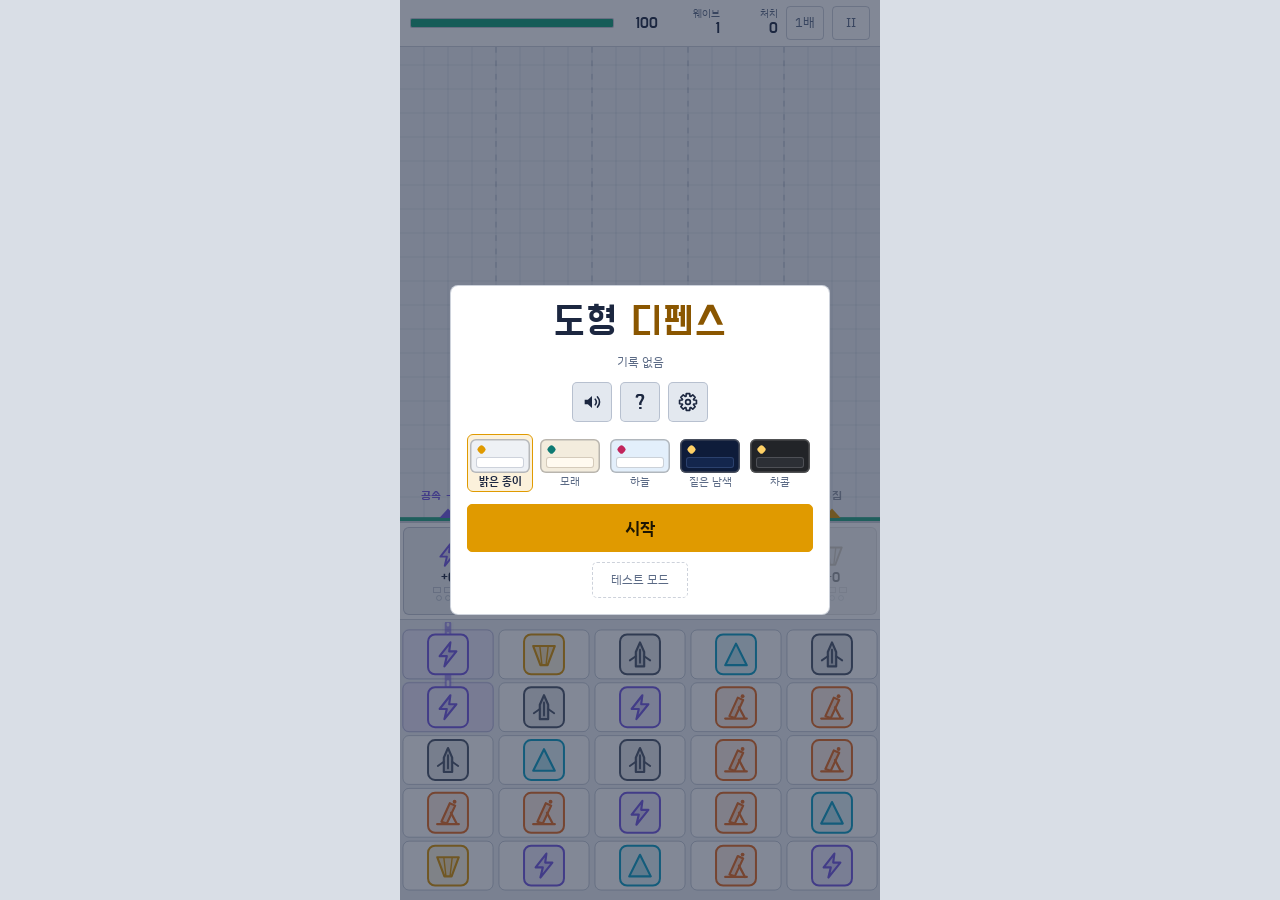
==== commit 442fcb7c: "T15a 거래형 파츠 바로잡기와 계산기 검사: 유리 대포 공격 [-,16,30,75], 중화기 개조 영웅 52·전설 105, 경량 프레임 단점을 보스·대형 적 피해 -30% 로 바" ====
--- a/index.html
+++ b/index.html
@@ -1385,22 +1385,22 @@
 const PARTS = {
   dmg:   { name: '강화 탄두',   abbr: '공격', min: 0, v: [5.8, 12, 23, 58],    ap: pct('dmgPct'),   d: v => `공격력 +${v}%` },
   rate:  { name: '가속 장치',   abbr: '속도', min: 0, v: [5, 10, 23, 46],    ap: pct('ratePct'),  d: v => `공격 속도 +${v}%` },
-  crit:  { name: '조준경',      abbr: '치확', min: 0, v: [7.5, 15, 30, 75],    ap: pct('crit'),     d: v => `치명타 확률 +${v}%` },
-  critd: { name: '예리한 날',   abbr: '치피', min: 0, v: [25, 50, 100, 170], w: [2.3, 4.5, 9, 16],  ap: (s, v, w) => { s.critDmg += v / 100; s.crit += w / 100; }, d: (v, w) => `치명타 피해 +${v}%, 치명타 확률 +${w}%` },
+  crit:  { name: '조준경',      abbr: '치확', min: 0, v: [6.3, 13, 25, 64],    ap: pct('crit'),     d: v => `치명타 확률 +${v}%` },
+  critd: { name: '예리한 날',   abbr: '치피', min: 0, v: [29, 55, 93, 177], w: [2.7, 5, 8.3, 16.7],  ap: (s, v, w) => { s.critDmg += v / 100; s.crit += w / 100; }, d: (v, w) => `치명타 피해 +${v}%, 치명타 확률 +${w}%` },
   range: { name: '확장 모듈',   abbr: '범위', min: 0, v: [4.7, 9.4, 19, 46],    ap: pct('rangePct'), d: v => `사거리와 공격 범위 +${v}%` },
   boss:  { name: '약점 분석기', abbr: '보스', min: 0, v: [12, 27, 54, 140],   ap: pct('bossPct'),  d: v => `보스와 대형 적(육각형)에게 주는 피해 +${v}%` },
   gold:  { name: '채굴 칩',     abbr: '재화', min: 0, v: [18, 35, 70, 180],    ap: pct('goldPct'),  d: v => `이 무기로 처치 시 재화 +${v}%` },
   exec:  { name: '처형 모듈',   abbr: '처형', min: 0, v: [20, 40, 80, 200],   ap: pct('execPct'),  d: v => `체력 50% 이하인 적에게 피해 +${v}%` },
   first: { name: '선제 타격기', abbr: '선제', min: 0, v: [6, 13, 26, 68],   ap: pct('firstPct'), d: v => `체력 70% 이상인 적에게 피해 +${v}%` },
   dbl:   { name: '이중 장전기', abbr: '연사', min: 2, v: [0, 0, 13, 34],      ap: pct('dbl'),      d: v => `공격 시 ${v}% 확률로 즉시 한 번 더 공격` },
-  core:  { name: '코어 증폭기', abbr: '코어', min: 3, v: [0, 0, 0, 24],
+  core:  { name: '코어 증폭기', abbr: '코어', min: 3, v: [0, 0, 0, 34],
     ap: (s, v) => { s.dmgPct += v / 100; s.ratePct += v / 200; }, d: v => `공격력 +${v}%, 공격 속도 +${v / 2}%` },
   // 여러 수치를 함께 바꾸거나 독특한 효과가 있는 파츠
-  heavy:  { name: '중화기 개조',     min: 2, v: [40, 40, 40, 76], ap: (s, v) => { s.dmgPct += v / 100; s.ratePct -= 0.15; }, d: v => `공격력 +${v}%, 공격 속도 -15%` },
-  light:  { name: '경량 프레임',     min: 1, v: [16, 16, 31, 62],  ap: (s, v) => { s.ratePct += v / 100; s.dmgPct -= 0.10; }, d: v => `공격 속도 +${v}%, 공격력 -10%` },
+  heavy:  { name: '중화기 개조',     min: 2, v: [52, 52, 52, 105], ap: (s, v) => { s.dmgPct += v / 100; s.ratePct -= 0.15; }, d: v => `공격력 +${v}%, 공격 속도 -15%` },
+  light:  { name: '경량 프레임',     min: 1, v: [23, 23, 41, 73],  ap: (s, v) => { s.ratePct += v / 100; s.bossPct -= 0.3; }, d: v => `공격 속도 +${v}%, 보스와 대형 적(육각형)에게 주는 피해 -30%` },
   sniper: { name: '저격 조준기',     min: 0, v: [7.4, 15, 30, 75], ap: pct('farPct'), d: v => `전장 위쪽 70%에 있는 적에게 피해 +${v}%` },
   chill:  { name: '냉각수 탱크',     min: 0, v: [4.5, 9, 16, 34],   ap: mx('slow'),    d: v => `적중한 적을 1.5초간 ${v}% 둔화` },
-  glass:  { name: '유리 대포',       min: 1, v: [0, 11, 21, 53],  ap: (s, v) => { s.dmgPct += v / 100; s.rangePct -= 0.15; }, d: v => `공격력 +${v}%, 사거리와 범위 -15%` },
+  glass:  { name: '유리 대포',       min: 1, v: [0, 16, 30, 75],  ap: (s, v) => { s.dmgPct += v / 100; s.rangePct -= 0.15; }, d: v => `공격력 +${v}%, 사거리와 범위 -15%` },
   big:    { name: '대구경 포신',     min: 1, v: [0, 6.4, 12, 29],   ap: (s, v) => { s.rangePct += v / 100; s.dmgPct += v / 200; }, d: v => `사거리와 범위 +${v}%, 공격력 +${v / 2}%` },
   ember:  { name: '발화 장치',       min: 1, v: [0, 12, 26, 65],   ap: mx('burn'),    d: v => `적중한 적에게 3초간 초당 공격력의 ${v}% 화상 피해` },
   gamble: { name: '도박사의 주사위', min: 1, v: [0, 180, 202, 280], ap: mx('gamble'), d: v => `공격할 때마다 피해가 50%~${v}% 사이에서 무작위로 결정` },
@@ -1438,7 +1438,7 @@
   first: ['shotgun', 'mortar', 'rail'],
   heavy: ['blaster', 'laser', 'pulse', 'tesla', 'acid'],
   sniper: ['laser', 'rail'],
-  chill: ['pulse', 'acid'],
+  chill: ['pulse'],
   glass: ['blaster', 'tesla', 'rail', 'acid'],
   big: ['pulse', 'mortar'],
   ember: ['laser', 'mortar', 'rail'],
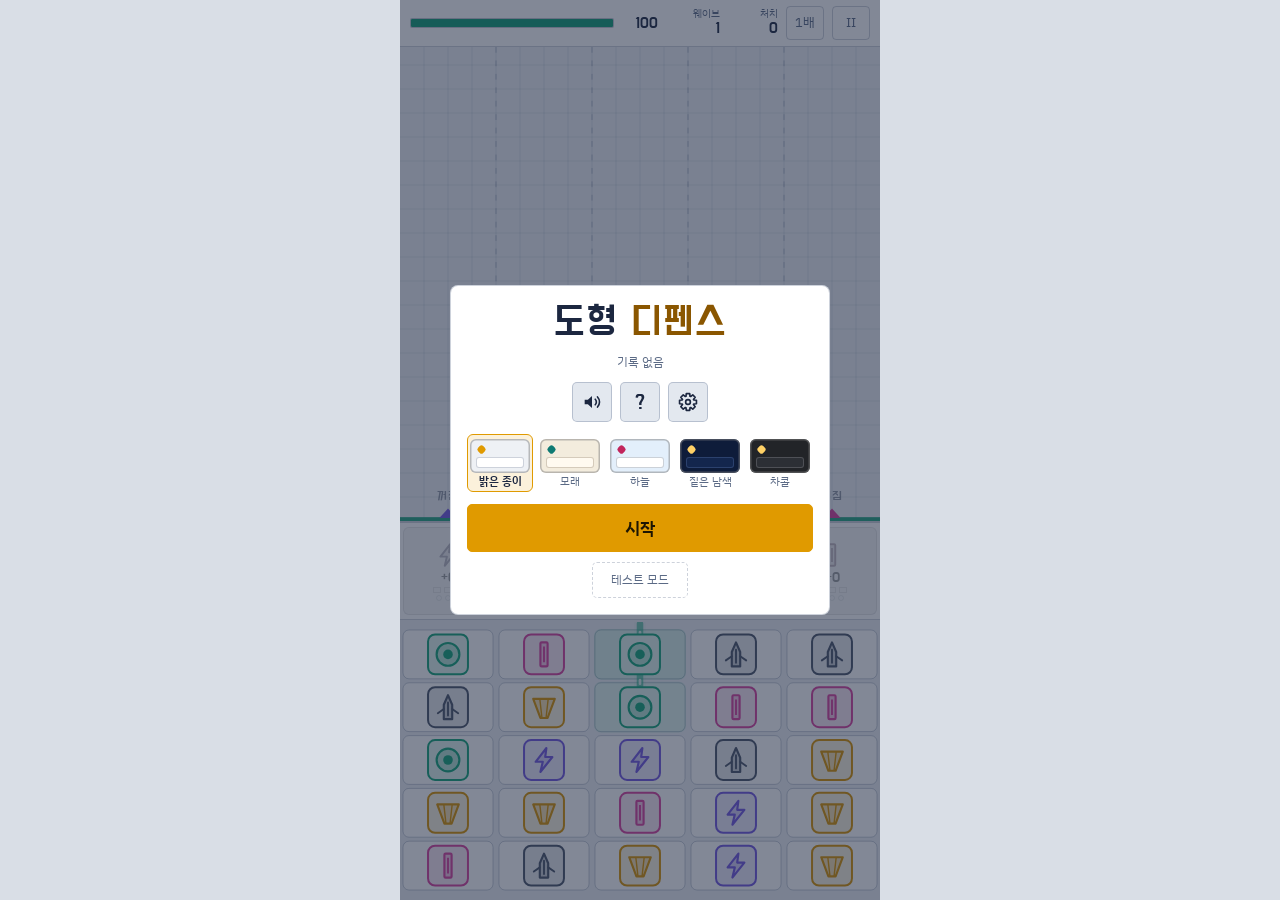
==== commit e478e021: "T15b 일반 적 추가 피해: 능력치 mobPct(보스·대형이 아닌 적, 정예 포함. hit 과 산성 웅덩이에서 bossPct 의 반대편), 파츠 소탕 모듈 [7, 14, 28, " ====
--- a/index.html
+++ b/index.html
@@ -1389,6 +1389,7 @@
   critd: { name: '예리한 날',   abbr: '치피', min: 0, v: [29, 55, 93, 177], w: [2.7, 5, 8.3, 16.7],  ap: (s, v, w) => { s.critDmg += v / 100; s.crit += w / 100; }, d: (v, w) => `치명타 피해 +${v}%, 치명타 확률 +${w}%` },
   range: { name: '확장 모듈',   abbr: '범위', min: 0, v: [4.7, 9.4, 19, 46],    ap: pct('rangePct'), d: v => `사거리와 공격 범위 +${v}%` },
   boss:  { name: '약점 분석기', abbr: '보스', min: 0, v: [12, 27, 54, 140],   ap: pct('bossPct'),  d: v => `보스와 대형 적(육각형)에게 주는 피해 +${v}%` },
+  mob:   { name: '소탕 모듈',   abbr: '소탕', min: 0, v: [7, 14, 28, 70],   ap: pct('mobPct'),   d: v => `일반 적(보스·대형 제외)에게 주는 피해 +${v}%` },
   gold:  { name: '채굴 칩',     abbr: '재화', min: 0, v: [18, 35, 70, 180],    ap: pct('goldPct'),  d: v => `이 무기로 처치 시 재화 +${v}%` },
   exec:  { name: '처형 모듈',   abbr: '처형', min: 0, v: [20, 40, 80, 200],   ap: pct('execPct'),  d: v => `체력 50% 이하인 적에게 피해 +${v}%` },
   first: { name: '선제 타격기', abbr: '선제', min: 0, v: [6, 13, 26, 68],   ap: pct('firstPct'), d: v => `체력 70% 이상인 적에게 피해 +${v}%` },
@@ -1455,6 +1456,7 @@
   a_dmg:  { name: '고출력',   abbr: '출력', min: 0, for: 'all', v: [10, 21, 41, 100], ap: pct('dmgPct'),  d: v => `공격력 +${v}%` },
   a_rate: { name: '속사',     abbr: '속사', min: 0, for: 'all', v: [9, 18, 36, 72],  ap: pct('ratePct'), d: v => `공격 속도 +${v}%` },
   a_crit: { name: '정밀 타격', abbr: '정밀', min: 0, max: 2, for: 'all', v: [12, 24, 48, 48],   ap: pct('crit'),    d: v => `치명타 확률 +${v}%` },
+  a_mob:  { name: '제압 사격', abbr: '제압', min: 0, for: 'all', v: [17, 34, 68, 170], ap: pct('mobPct'),  d: v => `일반 적(보스·대형 제외)에게 주는 피해 +${v}%` },
   // 블래스터
   b_multi:  { name: '연발',   abbr: '연발', min: 2, for: 'blaster', v: [0, 0, 1, 2], w: [0, 0, 50, 62], ap: (s, v, w) => { s.shots += v; s.shotMul = Math.max(s.shotMul, w / 100); }, d: (v, w) => `탄환 ${v}발 추가 발사 (추가 탄 피해 ${w}%)` },
   b_boom:   { name: '폭발탄', abbr: '폭발', min: 2, for: 'blaster', v: [0, 0, 25, 63], ap: pct('splash'), d: v => `적중 시 주변 적에게 피해의 ${v}% 폭발` },
@@ -1517,6 +1519,8 @@
   h_wave:   { name: '빙결 파동',   min: 2, for: 'base', v: [0, 0, 9, 6],    ap: (s, v) => { s.wave = s.wave ? Math.min(s.wave, v) : v; }, d: v => `${v}초마다 전장의 모든 적을 1.5초간 얼림 (보스는 둔화)` },
   h_bomb:   { name: '비상 폭격',   min: 3, for: 'base', v: [0, 0, 0, 60],     ap: add('bomb'),    d: v => `기지 체력이 ${v}% 아래로 떨어지면 전장 전체를 폭격 (60초마다 1회)` },
 };
+// 공용 증강(for: 'all')의 뽑힐 무게. 공용이 4종에서 5종(제압 사격, T15b)이 되어도 공용 전체의 몫이 예전과 비슷하게 4/5
+const AUG_ALL_W = 0.8;
 const AUG_POOL = {};
 // pool: false 는 증강으로는 나오지 않는 항목 (지금은 없음)
 for (const wid of WEAPON_IDS) AUG_POOL[wid] = Object.keys(AUGS).filter(id => AUGS[id].pool !== false && (AUGS[id].for === 'all' || AUGS[id].for === wid));
@@ -1961,7 +1965,7 @@
 /* ---------- 능력치 계산 ---------- */
 function blankStats(lanes, chain) {
   return {
-    dmgPct: 0, ratePct: 0, crit: 0.10, critDmg: 0, rangePct: 0, areaPct: 0, bossPct: 0, goldPct: 0,
+    dmgPct: 0, ratePct: 0, crit: 0.10, critDmg: 0, rangePct: 0, areaPct: 0, bossPct: 0, mobPct: 0, goldPct: 0,
     execPct: 0, firstPct: 0, heal: 0, luck: 0, save: 0, dbl: 0,
     pierce: 0, shots: 0, shotMul: 0, splash: 0, slow: 0, burn: 0, knock: 0, stun: 0, lanes,
     chain, chainGrow: 0, closePct: 0, third: 0, lens: 0, cluster: 0, pool: 0, echo: 0,
@@ -2333,7 +2337,7 @@
       if (!cand.length) g = Math.min(3, g + 1);
     }
     if (!cand.length) cand = pool.filter(id => !out.some(o => o.id === id));
-    const id = pick(cand, r);
+    const id = cand[wpick(cand.map(c => AUGS[c].for === 'all' ? AUG_ALL_W : 1), r)];
     out.push({ id, g: Math.min(AUGS[id].max != null ? AUGS[id].max : 3, Math.max(g, AUGS[id].min)) });
   }
   return out;
@@ -2759,7 +2763,7 @@
   if (rnd() < st.crit) { d *= 2.0 + st.critDmg; crit = true; }
   if (st.gamble) d *= 0.5 + rnd() * (st.gamble - 0.5);
   if (st.farPct && e.y < H * 0.7) d *= 1 + st.farPct;
-  if (e.boss || e.type === 'heavy') d *= 1 + st.bossPct;
+  if (e.boss || e.type === 'heavy') d *= 1 + st.bossPct; else if (st.mobPct) d *= 1 + st.mobPct;   // 일반 적 추가 피해 (T15b)
   const f = e.hp / e.maxHp;
   if (st.execPct && f <= 0.5) d *= 1 + st.execPct;
   if (st.firstPct && f >= 0.7) d *= 1 + st.firstPct;
@@ -3530,7 +3534,7 @@
     if (p.slow) { e.slowT = Math.max(e.slowT, 0.25); e.slowPct = Math.max(e.slowPct, e.boss ? p.slow * 0.5 : p.slow); }
     }
     got.add(e);                            // 웅덩이가 겹쳐도 같은 무기의 지속 피해는 한 번만
-    const dps = p.dps * cm * (e.boss || e.type === 'heavy' ? 1 + st.bossPct : 1);
+    const dps = p.dps * cm * (e.boss || e.type === 'heavy' ? 1 + st.bossPct : 1 + st.mobPct);
     dot(e, dps * dt, st);
     if (!e.dead && !gh && st.dsv && !e.boss && e.hp / e.maxHp <= st.dsv) dissolve(e, st);   // 용해
   }
@@ -4894,6 +4898,7 @@
   critd: '<path d="M12 2l5 13-5 7-5-7z"/><path d="M12 2v20"/>',
   range: '<path d="M2 12h20M2 12l4-4M2 12l4 4M22 12l-4-4M22 12l-4 4"/><path d="M12 5v14" stroke-dasharray="2 3"/>',
   boss: '<circle cx="10" cy="10" r="6.5"/><path d="M15 15l6 6M10 7v6M7 10h6"/>',
+  mob: `<path d="M4 9a10 10 0 0 1 16 0"/><path d="M20 9l-.4-4M20 9l-4 .4"/><path d="M3.5 20l2.5-5 2.5 5zM9.5 20l2.5-5 2.5 5zM15.5 20l2.5-5 2.5 5z" ${FILL}/>`,
   gold: `<path d="M12 2l10 10-10 10L2 12z"/><path d="M12 8l4 4-4 4-4-4z" ${FILL}/>`,
   exec: '<path d="M5 5h14l-7 15z"/><path d="M3 5h18"/>',
   first: '<path d="M2 12h12M10 7l5 5-5 5"/><path d="M20 4v16"/>',
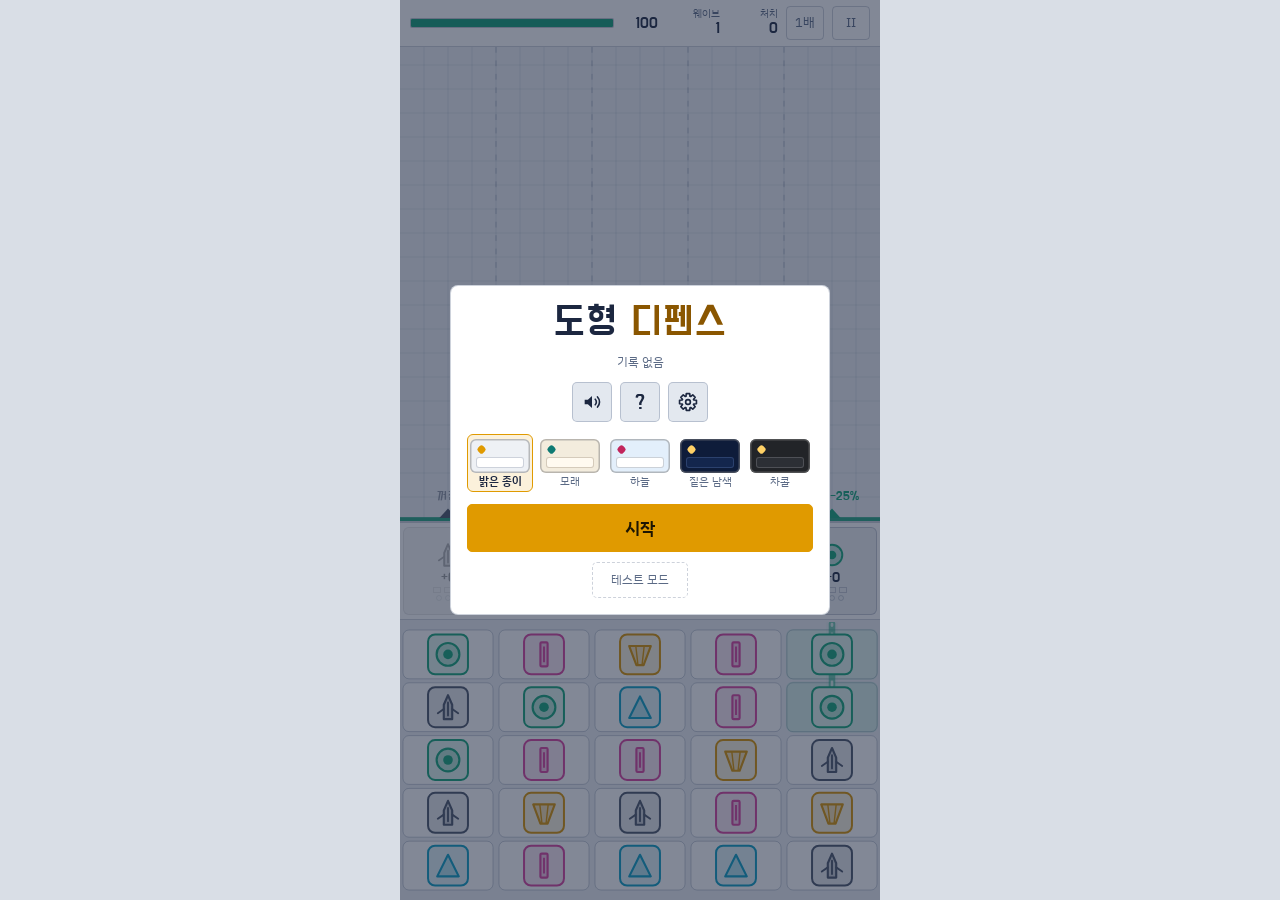
==== commit 0380af7e: "T15c 천칭 전투 거래 8개 마무리: 맺은 거래 보기에 장기전·불굴·외길 '지금' 줄, 외길 대상 무기 칸 화살표, 예열 중 무기 칸 꺼짐, 캡처 tests/pact_shots." ====
--- a/index.html
+++ b/index.html
@@ -534,6 +534,7 @@
 /* ghosted: 망령 블록과 이어진 무기 (공격이 적을 회복시킨다). 아이콘이 흐려지고 칸 둘레에 청록 안개가 천천히 숨 쉰다 */
 .slot.ghosted, .slot.evo.ghosted { border-color: #1fa9bb; background: color-mix(in srgb, #1fa9bb 18%, var(--panel)); animation: ghbreath 2.6s ease-in-out infinite; }
 .slot.ghosted > svg { opacity: .55; }
+.slot .pathic { position: absolute; right: 3px; bottom: 3px; z-index: 1; pointer-events: none; display: flex; color: var(--accent); }
 .slot .ghic { position: absolute; left: 3px; top: 3px; z-index: 1; pointer-events: none; display: flex; padding: 2px; border-radius: 50%; background: #1fa9bb; color: #fff; box-shadow: 0 0 0 1.5px var(--panel); }
 @keyframes ghbreath { 0%, 100% { box-shadow: 0 0 0 0 rgba(31, 169, 187, 0), inset 0 0 6px 0 rgba(31, 169, 187, .25); } 50% { box-shadow: 0 0 7px 1px rgba(31, 169, 187, .55), inset 0 0 10px 1px rgba(31, 169, 187, .4); } }
 /* 예고 중인 칸의 아이콘 (잠금, -5, 낚아채는 손) */
@@ -822,6 +823,7 @@
 .pl .pc-nm { text-align: left; font-size: 17px; }
 .pl .pc-hr { margin: 0 0 2px; background: linear-gradient(90deg, var(--pg), transparent); }
 .pl .pc-row.cost { margin-top: 2px; }
+.pc-row.now { border-color: rgba(201, 165, 92, .55); margin-top: 2px; } .pc-row.now small { color: #c9a55c; }
 /* 등장 연출 (약 0.9초, 누르면 건너뜀) */
 .pv.intro::before { animation: pvfade .35s ease-out backwards; }
 .pv.intro .pv-emb { animation: pvdrop .5s .12s cubic-bezier(.2, .8, .3, 1) backwards; }
@@ -1863,7 +1865,7 @@
 
 /* ---------- 천칭의 거래 (한 판 동안 영구, 한 번씩만) ---------- */
 const PACTS = {
-  glass:    { name: '유리 대포',     up: '모든 무기 피해 +15%',               dn: '기지 최대 체력 -30%' },
+  glass:    { name: '배수진',        up: '모든 무기 피해 +15%',               dn: '기지 최대 체력 -30%' },
   overheat: { name: '과열',          up: '모든 무기 공격 속도 +25%',           dn: '모든 강화 성공률 -8%p' },
   greed:    { name: '탐욕',          up: '재화 획득 +40%',                   dn: '적 체력 +15%' },
   rush:     { name: '속전속결',       up: '적 체력 -20%',                    dn: '적 이동 속도 +18%' },
@@ -1875,12 +1877,25 @@
   blood:    { name: '피의 계약',      up: '적 20마리 처치마다 기지 체력 최대치의 2% 회복', dn: '기지가 받는 피해 +50%' },
   sage:     { name: '현자의 눈',      up: '증강 선택지 등급 +1단계 (최대 전설)',   dn: '증강 선택지 2개, 건너뛸 수 없음' },
   smuggle:  { name: '밀수',          up: '생성 비용 -25%',                   dn: '생성의 8%는 아무것도 나오지 않음' },
+  // T15c 전투 거래 8개
+  long:     { name: '장기전',        up: '웨이브를 막을 때마다 모든 무기 피해 +3%씩 쌓임', dn: '모든 무기 피해 -25%' },
+  giant:    { name: '거인 사냥꾼',    up: '보스와 대형 적에게 주는 피해 +50%',    dn: '일반 적에게 주는 피해 -15%' },
+  sweep:    { name: '소탕전',        up: '일반 적에게 주는 피해 +40%',          dn: '보스 체력 +30%' },
+  brink:    { name: '벼랑 끝',       up: '기지 체력이 40% 아래면 모든 무기 피해 +35%', dn: '기지 회복 효과 절반' },
+  path:     { name: '외길',          up: '강화가 가장 높은 무기 피해 +60%',      dn: '나머지 무기 피해 -10%' },
+  fat:      { name: '비만화',        up: '적 이동 속도 -20%',                  dn: '적 체력 +25%' },
+  grit:     { name: '불굴',          up: '강화에 실패할 때마다 성공률 +3%p 쌓임 (성공하면 처음부터)', dn: '강화 비용 +10%' },
+  warm:     { name: '예열',          up: '모든 무기 공격 속도 +40%',            dn: '웨이브 시작 15초 동안 무기가 쏘지 않음' },
 };
 const PACT_IDS = Object.keys(PACTS);
 const PACT = {   // 수치는 한곳에
   glassDmg: 1.15, glassHp: 0.7, heatRate: 1.25, heatSucc: -0.08, minSucc: 0.03, greedGold: 0.4, greedHp: 1.15, rushHp: 0.8, rushSpd: 1.18,
   huntEvery: 45, huntWaves: 2, huntAt: [30, 60], forgeMul: 0.6, focusDmg: 1.45, focusSlot: 4, gambleSucc: 0.15, gambleDrop: 0.1, relicLoss: 10,
   bloodEvery: 20, bloodHeal: 0.02, bloodDmg: 1.5, smuggleCost: 0.75, smuggleMiss: 0.08,
+  // T15c (처음 안에서 surv.js --pact 로 맞춤: giantMob 0.8→0.85, brinkDmg 1.6→1.35, pathRest 0.85→0.9, gritCost 1.25→1.1. balance_log 의 T15c)
+  // long: x(longBase + longStep·k), k = 받은 뒤 막은 웨이브 수 (예전 방식은 받은 뒤 PREP.span 초마다 1). brink: 기지 체력 brinkHp 아래
+  longBase: 0.75, longStep: 0.03, giantBoss: 1.5, giantMob: 0.85, sweepMob: 1.4, sweepHp: 1.3, brinkHp: 0.4, brinkDmg: 1.35, brinkHeal: 0.5,
+  pathTop: 1.6, pathRest: 0.9, fatSpd: 0.8, fatHp: 1.25, gritSucc: 0.03, gritCost: 1.1, warmRate: 1.4, warmT: 15, warmOld: 1 / 6,
 };
 
 /* ---------- 상태 ---------- */
@@ -1950,6 +1965,34 @@
 /* ---------- 거래 도우미 ---------- */
 function hasPact(id) { return !!S && !!S.pacts && S.pacts.indexOf(id) >= 0; }
 function isClosed(k) { return k === PACT.focusSlot && hasPact('focus'); }   // 집중: 5번 무기 칸 폐쇄
+// T15c 전투 거래. 상태가 바뀌는 것(벼랑 끝의 기지 체력, 외길의 대상, 장기전의 쌓인 수, 예열)은 pactTick 이 매 걸음 보고 바뀔 때만 능력치 사본을 버린다
+function healMul() { return hasPact('brink') ? PACT.brinkHeal : 1; }   // 벼랑 끝: 기지 회복 효과 절반 (비상 방벽은 그대로)
+function longMul() { return PACT.longBase + PACT.longStep * (S.longK || 0); }
+let pathW = null;   // 외길의 대상 무기 (저장하지 않는다. pactTick 이 매 걸음 다시 정한다)
+function pathTop() {   // 외길의 대상: 강화가 가장 높은 무기 칸 (진화는 100 + 단계, 같으면 왼쪽), 무기가 없으면 -1
+  let k = -1; for (let i = 0; i < S.slots.length; i++) { const w = S.slots[i]; if (w && (k < 0 || effLv(w) > effLv(S.slots[k]))) k = i; }
+  return k;
+}
+function warmT() { return S.prep ? PACT.warmT : CFG.waveT * PACT.warmOld; }   // 예열 시간: 연결 모드 15초, 예전 방식은 웨이브 길이의 1/6
+function pactStats(w, s) {
+  if (hasPact('long')) s.dmg *= longMul();
+  if (hasPact('giant')) { s.bossM *= PACT.giantBoss; s.mobM *= PACT.giantMob; }
+  if (hasPact('sweep')) s.mobM *= PACT.sweepMob;
+  if (hasPact('brink') && S.brk) s.dmg *= PACT.brinkDmg;
+  if (hasPact('path') && pathW) s.dmg *= pathW === w ? PACT.pathTop : PACT.pathRest;
+  if (hasPact('warm')) s.cd /= PACT.warmRate;
+}
+function pactTick() {
+  let ch = false;
+  if (hasPact('brink')) { const b = S.hp < S.maxHp * PACT.brinkHp; if (b !== !!S.brk) { S.brk = b; ch = true; } }
+  if (hasPact('path')) { const k = pathTop(), w = k >= 0 ? S.slots[k] : null; if (w !== pathW) { pathW = w; ch = true; S.slotDirty = true; } }
+  if (hasPact('long') && !S.prep) { const k = Math.max(0, Math.floor((S.t - (S.longT || 0)) / PREP.span)); if (k !== (S.longK || 0)) { S.longK = k; ch = true; } }
+  if (hasPact('warm')) {
+    const wv = S.wave, on = !!wv && (!S.prep || S.prep.phase === 'wave') && S.wt - wv.t0 < warmT();
+    if (on !== !!S.warmOn) { S.warmOn = on; S.slotDirty = true; }
+  } else if (S.warmOn) S.warmOn = false;
+  if (ch) for (const w of S.slots) dirty(w);
+}
 function craftBase() { return BAL.craftCost((S && S.crafts) || 0); }   // 거래 할인 전 비용 (등급 굴림의 m은 이 값으로 정한다)
 function craftCost() { const c = craftBase(); return hasPact('forge') ? Math.round(c * PACT.forgeMul) : c; }
 // 제조 등급 확률(%): 기본 가중치의 누적분포 F에 대해 P(등급 <= g) = F(g)^m, m = 할인 전 비용 / 100 (m번 뽑아 가장 좋은 것)
@@ -1965,7 +2008,7 @@
 /* ---------- 능력치 계산 ---------- */
 function blankStats(lanes, chain) {
   return {
-    dmgPct: 0, ratePct: 0, crit: 0.10, critDmg: 0, rangePct: 0, areaPct: 0, bossPct: 0, mobPct: 0, goldPct: 0,
+    dmgPct: 0, ratePct: 0, crit: 0.10, critDmg: 0, rangePct: 0, areaPct: 0, bossPct: 0, mobPct: 0, bossM: 1, mobM: 1, goldPct: 0,   // bossM·mobM: 거래(거인 사냥꾼·소탕전)의 곱
     execPct: 0, firstPct: 0, heal: 0, luck: 0, save: 0, dbl: 0,
     pierce: 0, shots: 0, shotMul: 0, splash: 0, slow: 0, burn: 0, knock: 0, stun: 0, lanes,
     chain, chainGrow: 0, closePct: 0, third: 0, lens: 0, cluster: 0, pool: 0, echo: 0,
@@ -2009,6 +2052,7 @@
   if (hasPact('glass')) s.dmg *= PACT.glassDmg;
   if (hasPact('focus')) s.dmg *= PACT.focusDmg;
   if (hasPact('overheat')) s.cd /= PACT.heatRate;
+  if (S.pacts.length) pactStats(w, s);
   if (s.gat) s.dmg *= 1 - 0.05 * s.gat;   // 개틀링 포신: 탄 피해 -5%/랭크 (다른 효과를 모두 적용한 뒤)
   s.evo = !!w.evo;
   s.range = Math.min(1, d.range * rg);
@@ -2274,8 +2318,11 @@
 function upgradeInfo(t) { // t: 무기 또는 기지
   const next = t.lv + 1;
   let rate = Math.max(PACT.minSucc, Math.min(1, BAL.success(next) + bstats().luck + pactSucc()));   // 하한 3% (기존 곡선은 10% 이상이라 거래 없이는 그대로)
+  if (hasPact('grit')) rate = Math.min(1, rate + PACT.gritSucc * (S.grit || 0));   // 불굴: 실패할 때마다 쌓인 성공률
   if (S.cheat && S.cheat.succ) rate = 1;   // 테스트: 강화 100% 성공
-  return { cost: t.evo ? CFG.evoCostAdd + CFG.evoCostMul * next : next, rate, have: shardCount(), max: t.lv >= CFG.maxLv };   // 진화한 무기는 300 + 5 x 일반 비용, 성공률은 진화 단계 기준 그대로
+  let cost = t.evo ? CFG.evoCostAdd + CFG.evoCostMul * next : next;
+  if (hasPact('grit')) cost = Math.ceil(cost * PACT.gritCost);   // 불굴: 강화 비용 +10%
+  return { cost, rate, have: shardCount(), max: t.lv >= CFG.maxLv, grit: hasPact('grit') ? S.grit || 0 : 0 };   // 진화한 무기는 300 + 5 x 일반 비용, 성공률은 진화 단계 기준 그대로
 }
 function tryUpgrade(t) {
   const info = upgradeInfo(t);
@@ -2286,6 +2333,7 @@
   const saved = bs.save > 0 && u1 < bs.save;
   if (!saved) takeShards(info.cost);
   const success = (S.cheat && S.cheat.succ) || u2 < info.rate;   // 테스트: 뽑는 횟수는 그대로 두고 판정만 덮어쓴다
+  if (hasPact('grit')) S.grit = success ? 0 : (S.grit || 0) + 1;   // 불굴: 무기·기지 강화가 함께 쓰는 하나
   let drop = false;
   let devo = false;
   if (!success && hasPact('gamble') && (t.lv > 0 || t.evo) && rndG() < PACT.gambleDrop) {   // 도박사: 실패하면 10%로 1단계 하락 (진화한 무기는 0강에서도: 0 아래면 진화가 풀림)
@@ -2415,6 +2463,7 @@
   const id = pp[i]; if (!id || S.pacts.indexOf(id) >= 0) return { ok: false };
   const res = { ok: true, id };
   S.pacts.push(id); S.pendingPact = null;
+  if (id === 'long') { S.longK = 0; S.longT = S.t; }
   if (id === 'focus') {                       // 5번 칸의 무기는 인벤토리로, 가득 차면 녹인다
     const k = PACT.focusSlot, w = S.slots[k];
     if (w) {
@@ -2470,11 +2519,11 @@
 function spawn(type, lane, x, y) {
   const d = ENEMIES[type];
   let m = BAL.hpMul(tD()) * (d.boss ? BAL.bossHp : 1);
-  if (S.pacts.length) { if (hasPact('greed')) m *= PACT.greedHp; if (hasPact('rush')) m *= PACT.rushHp; }   // 이후 등장하는 적부터
+  if (S.pacts.length) { if (hasPact('greed')) m *= PACT.greedHp; if (hasPact('rush')) m *= PACT.rushHp; if (hasPact('fat')) m *= PACT.fatHp; if (d.boss && type !== 'crate' && hasPact('sweep')) m *= PACT.sweepHp; }   // 이후 등장하는 적부터 (소탕전: 보스, 보급 상자는 빼고)
   const cx = (lane + 0.5) * LW;
   const e = {
     type, lane, x: x != null ? x : cx + (d.boss ? 0 : (rndS() - 0.5) * 30), y: y != null ? y : -d.r,
-    r: d.r, hp: d.hp * m, maxHp: d.hp * m, speed: d.speed * (d.boss ? BAL.bossSpd : 1) * (hasPact('rush') ? PACT.rushSpd : 1), leak: d.leak, gold: d.gold * BAL.goldMul(tD()),
+    r: d.r, hp: d.hp * m, maxHp: d.hp * m, speed: d.speed * (d.boss ? BAL.bossSpd : 1) * (hasPact('rush') ? PACT.rushSpd : 1) * (hasPact('fat') ? PACT.fatSpd : 1), leak: d.leak, gold: d.gold * BAL.goldMul(tD()),
     boss: !!d.boss, born: S.t, f0: -1, slowT: 0, slowPct: 0, vulnT: 0, vulnPct: 0, cor: 0, corV: 0, corA: 0, corH: 0, corS: -1, burnT: 0, burnDps: 0, burnSt: null, stunT: 0, dead: false, flash: 0,
     fT: 0, fDps: 0, fSt: null, fcB: null, fcN: 0, fcT: 0, chT: -9,   // 스킬: 화염 화상, 초점 누적, 전기 사슬 기절
   };
@@ -2680,8 +2729,8 @@
   if (snipeW && st && st.w === snipeW) { snipeN++; if (st.stk) fx({ k: 'hkx', d: 0.9, x: e.x, y: e.y, r: e.r, c: st.color }); }   // 연속 사냥: 이 저격으로 처치 (✕ 자국)
   const bs = bstats();
   S.gold += e.gold * (1 + (st ? st.goldPct : 0) + bs.goldAll) * (e.boss && hasPact('hunt') ? 2 : 1);
-  if (hasPact('blood') && ++S.bloodN >= PACT.bloodEvery) { S.bloodN = 0; S.hp = Math.min(S.maxHp, S.hp + S.maxHp * PACT.bloodHeal); }
-  if (bs.heal && rndH() < bs.heal && S.hp < S.maxHp) S.hp = Math.min(S.maxHp, S.hp + S.maxHp * 0.01);   // 수리 장치: 최대 체력의 1%
+  if (hasPact('blood') && ++S.bloodN >= PACT.bloodEvery) { S.bloodN = 0; S.hp = Math.min(S.maxHp, S.hp + S.maxHp * PACT.bloodHeal * healMul()); }
+  if (bs.heal && rndH() < bs.heal && S.hp < S.maxHp) S.hp = Math.min(S.maxHp, S.hp + S.maxHp * 0.01 * healMul());   // 수리 장치: 최대 체력의 1%
   if (BIGK && !e.boss) flingFx(e);           // 큰 한 방으로 쓰러짐 (T10c)
   else fx({ k: 'pop', d: 0.25, x: e.x, y: e.y, r: e.r, boss: e.boss });
   if (e.boss) fx({ k: 'bosskill', d: 1.1, x: e.x, y: e.y, r: e.r, type: e.type });   // 보스 처치 연출 (화면 흔들림 포함)
@@ -2711,7 +2760,7 @@
   }
   if (e.boss) {
     S.bossKills++;
-    if (bs.bossHeal) S.hp = Math.min(S.maxHp, S.hp + S.maxHp * bs.bossHeal);   // 보스를 처치하면 체력 회복
+    if (bs.bossHeal) S.hp = Math.min(S.maxHp, S.hp + S.maxHp * bs.bossHeal * healMul());   // 보스를 처치하면 체력 회복
     const rn = hasPact('hunt') ? 2 : 1;   // 사냥철: 보스 보상 2배
     for (let k = 0; k < rn; k++) {           // rewq: 화면에 보여 줄 보상 사건. 황금체는 보스 보상 대신 전설 파츠
       const d = e.gd ? newPart(false, subG(), 3) : bossDrop(); S.drops.push(d); S.rewq.push({ item: d, x: e.x, y: e.y, k, n: rn, gold: !!e.gd });
@@ -2763,7 +2812,7 @@
   if (rnd() < st.crit) { d *= 2.0 + st.critDmg; crit = true; }
   if (st.gamble) d *= 0.5 + rnd() * (st.gamble - 0.5);
   if (st.farPct && e.y < H * 0.7) d *= 1 + st.farPct;
-  if (e.boss || e.type === 'heavy') d *= 1 + st.bossPct; else if (st.mobPct) d *= 1 + st.mobPct;   // 일반 적 추가 피해 (T15b)
+  if (e.boss || e.type === 'heavy') d *= (1 + st.bossPct) * (st.bossM || 1); else d *= (1 + st.mobPct) * (st.mobM || 1);   // 일반 적 추가 피해 (T15b), 거래 곱 (T15c)
   const f = e.hp / e.maxHp;
   if (st.execPct && f <= 0.5) d *= 1 + st.execPct;
   if (st.firstPct && f >= 0.7) d *= 1 + st.firstPct;
@@ -3534,7 +3583,7 @@
     if (p.slow) { e.slowT = Math.max(e.slowT, 0.25); e.slowPct = Math.max(e.slowPct, e.boss ? p.slow * 0.5 : p.slow); }
     }
     got.add(e);                            // 웅덩이가 겹쳐도 같은 무기의 지속 피해는 한 번만
-    const dps = p.dps * cm * (e.boss || e.type === 'heavy' ? 1 + st.bossPct : 1 + st.mobPct);
+    const dps = p.dps * cm * (e.boss || e.type === 'heavy' ? (1 + st.bossPct) * (st.bossM || 1) : (1 + st.mobPct) * (st.mobM || 1));
     dot(e, dps * dt, st);
     if (!e.dead && !gh && st.dsv && !e.boss && e.hp / e.maxHp <= st.dsv) dissolve(e, st);   // 용해
   }
@@ -3956,7 +4005,9 @@
   bossStep(dt);
 
   // 무기
+  if (S.pacts.length) pactTick();
   const pl = S.pipe && S.m3 ? pipeLinks() : null;   // 연결: 칸마다 연결 수
+  const cold = S.warmOn;                            // 예열: 웨이브 시작 뒤 잠시 쏘지 않는다
   const ri = pl ? rustAt(S.m3) : -1, si = pl ? sealAt(S.m3) : -1, gi = pl ? ghostAt(S.m3) : -1;   // 부식 블록, 봉쇄 블록, 망령 블록이 있는 판 칸
   for (let i = 0; i < LANES; i++) {
     const w = S.slots[i]; if (!w) continue;
@@ -3967,7 +4018,7 @@
     if ((w.sz || 0) !== sz) { w.sz = sz; S.slotDirty = true; }
     const gz = gi >= 0 && pl[i][1].indexOf(gi) >= 0 ? 1 : 0;  // 망령 블록과 이어져 있으면 공격이 피해 대신 회복 (탄 색이 바뀌므로 능력치 사본을 버린다)
     if ((w.gz || 0) !== gz) { w.gz = gz; dirty(w); S.slotDirty = true; }
-    if (sz) continue;
+    if (sz || cold) continue;
     const lk = S.locks[i]; if (lk && lk.l > 0) continue;     // 봉쇄된 칸은 발사하지 않는다
     if (pl && pl[i][0] < PIPE.need) continue;               // 연결: 하나도 이어지지 않은 무기는 쏘지 않는다
     w.cd -= pl ? dt * pipeRate(pl[i][0]) : dt;
@@ -4118,7 +4169,7 @@
 
   // 기지의 자동 효과
   const bs = bstats(), B = S.base;
-  if (bs.regenPct && S.hp < S.maxHp) S.hp = Math.min(S.maxHp, S.hp + S.maxHp * bs.regenPct * dt);   // 1초마다 최대 체력의 일정 비율
+  if (bs.regenPct && S.hp < S.maxHp) S.hp = Math.min(S.maxHp, S.hp + S.maxHp * bs.regenPct * dt * healMul());   // 1초마다 최대 체력의 일정 비율
   if (bs.turret) {                           // 방어 포탑
     B.tt -= dt;
     if (B.tt <= 0) {
@@ -4356,7 +4407,8 @@
     S.pendingBoss.wb = wv.n * 10 + i;      // 웨이브 막대의 몇 번째 보스인지 (화면용. 나타나면 적에게 옮긴다)
   }
   if (S.wt - wv.t0 >= PREP.spawnT && !wv.bq.length && !S.pendingBoss && !S.enemies.some(e => !e.dead && !e.cr)) {   // 웨이브를 막았다: 정비 시간
-    P.phase = 'rest'; S.invDirty = true; S.slotDirty = true; snd('clear');   // 화면은 판이 가라앉은 뒤 인벤토리로 바뀐다 (ui prepSync)
+    P.phase = 'rest'; S.invDirty = true; S.slotDirty = true; snd('clear');
+    if (hasPact('long')) { S.longK = (S.longK || 0) + 1; pactDirty(); }   // 장기전: 막은 웨이브 수   // 화면은 판이 가라앉은 뒤 인벤토리로 바뀐다 (ui prepSync)
   }
 }
 
@@ -4486,7 +4538,7 @@
   partDesc, augDesc, newWeapon, seed,
   SKILLS, canEvolve, evolve, skillUp, skillInfo, skillPoints, skillRank, skillText, effLv, evoLose, SWAP, canSwap, swapWeapon, swapCost,
   WAVES, WAVE_IDS, BOSS_IDS, CHG_WARN, JUMBLE, STONE, RUST, SEAL, GHOST, rustAt, sealAt, ghostAt, ELITE_HP, GOLD, useTicket, waveGold, CRATE, dropCrate,
-  PACTS, PACT, PACT_IDS, hasPact, isClosed, craftCost, craftBase, craftOdds, choosePact, skipPact, meltList, meltAllValue, SCALE_EVERY,
+  PACTS, PACT, PACT_IDS, hasPact, longMul, spawn, pathW: () => pathW, isClosed, craftCost, craftBase, craftOdds, choosePact, skipPact, meltList, meltAllValue, SCALE_EVERY,
   m3Swap, PREP, prepGo, SPD_TIP, spdTip, PIPE, pipeLinks, pipeRate, PART_FIT, partFits, tD: () => tD(),
   test,
 };
@@ -4968,6 +5020,7 @@
     const ev = w && w.evo && !closed ? evoSlotHtml(w, now) : null;   // 진화하는 중
     const rz = !!w && !!w.rz && !closed, sz = !!w && !!w.sz && !closed, gz = !!w && !!w.gz && !closed;   // 부식 블록과 이어짐: 0강으로 친다 / 봉쇄 블록과 이어짐: 쏘지 않는다 / 망령 블록과 이어짐: 적을 회복시킨다
     const fit = !closed && target && !!w && partFit(picked, w.type);   // 고른 파츠와 잘 맞는 무기 (파츠 추천)
+    const pw = !closed && !!w && C.hasPact('path') && C.pathW() === w;   // 외길 거래의 대상 무기
     const wl = lk && lk.w > 0, cls = 'slot' + (w ? '' : ' empty') + (w && w.evo ? ' evo' : '') + (rz ? ' rusted' : '') + (sz ? ' sealed' : '') + (gz ? ' ghosted' : '') + (ev ? ' evoing' : '') + (closed ? ' closed' : '') + (mine ? ' sel' : '') + (!closed && target && (picked.kind === 'w' || w) ? ' tg' : '') + (fit ? ' fit' : '') +
       (lk ? (lk.l > 0 ? ' locked' : ' warn-lock') : '') + (cr ? ' warn-corr' : '');
     // 남는 빛의 숨 위상: 진화가 끝난 때부터 (다시 그려도 이어진다)
@@ -4984,6 +5037,7 @@
     if ((lk && lk.l > 0) || sz) h += `<span class="lockic">${LOCK_SVG(22)}</span>`;
     if (gz) h += `<span class="ghic">${GHOST_SVG(15)}</span>`;
     if (fit) h += `<span class="fitic">${FIT_SVG(15)}</span>`;
+    if (pw) h += `<span class="pathic" aria-label="외길 대상">${PATH_SVG(11)}</span>`;
     if (wl) h += `<span class="abic lk">${LOCK_SVG(18)}</span><i class="cd" style="${cdStyle(lk.w)}"></i>`;
     if (cr) h += `<span class="abic cr"><b>-5</b></span><i class="cd" style="${cdStyle(S.corr.t)}"></i>`;
     h += '</button>';
@@ -4994,6 +5048,7 @@
 const AB_COL = { lock: '#ff3d5a', corr: '#c04bff', ghost: '#1fa9bb' };
 const LOCK_SVG = (n) => `<svg viewBox="0 0 24 24" width="${n}" height="${n}" aria-hidden="true"><rect x="5" y="11" width="14" height="10" rx="2" fill="currentColor"/><path d="M8 11V8a4 4 0 0 1 8 0v3" fill="none" stroke="currentColor" stroke-width="2.4"/></svg>`;
 const MIX_SVG = (n) => `<svg viewBox="0 0 24 24" width="${n}" height="${n}" fill="none" stroke="currentColor" stroke-width="2.3" stroke-linecap="round" stroke-linejoin="round" aria-hidden="true"><path d="M3 7h4c3 0 5 10 9 10h4M3 17h4c1.400 0 2.500-1.300 3.400-3M13.600 10c.9-1.700 2-3 3.400-3h3M18 4l3 3-3 3M18 14l3 3-3 3"/></svg>`;   // 교란: 섞기
+const PATH_SVG = (n) => `<svg viewBox="0 0 24 24" width="${n}" height="${n}" aria-hidden="true"><path d="M12 2.500 20 12h-5v9.500H9V12H4z" fill="currentColor"/></svg>`;   // 외길: 위로 곧은 화살표
 const GHOST_SVG = (n) => `<svg viewBox="0 0 24 24" width="${n}" height="${n}" aria-hidden="true"><path fill-rule="evenodd" fill="currentColor" d="M4.500 21V10.500a7.500 7.500 0 0 1 15 0V21l-2.500-2-2.500 2-2.500-2-2.500 2-2.500-2zM9.200 8.600a1.300 1.700 0 1 0 0 3.400 1.300 1.700 0 1 0 0-3.400zM14.800 8.600a1.300 1.700 0 1 0 0 3.400 1.300 1.700 0 1 0 0-3.400z"/></svg>`;   // 망령: 둥근 머리, 물결 옷자락, 두 눈
 const ROCK_SVG = (n) => `<svg viewBox="0 0 24 24" width="${n}" height="${n}" aria-hidden="true"><path d="M5 18.500 3.500 12 7 6.500l6-2 5.500 3 2 6.500-3 4.500z" fill="currentColor" fill-opacity=".3" stroke="currentColor" stroke-width="2" stroke-linejoin="round"/><path d="M9 7.500 11 12l-3 3M11 12l4.500 1" fill="none" stroke="currentColor" stroke-width="1.6" stroke-linecap="round"/></svg>`;   // 석화: 돌
 // 줄어드는 막대: 애니메이션 길이와 시작 위치를 남은 시간에 맞춘다. 화면을 다시 그려도 끊기지 않고 이어진다
@@ -5460,7 +5515,7 @@
   const pl = S.pipe && S.m3 ? C.pipeLinks() : null;
   for (let k = 0; k < C.LANES; k++) {       // 예열: 무기 칸이 붉게 빛난다
     const w = S.slots[k], cell = elW.children[k]; if (!cell) continue;
-    const off = !!w && prepWave() && (!!S.pipe && !!S.m3 && pl[k][0] < C.PIPE.need);   // 연결이 모자란 무기: 꺼짐
+    const off = !!w && prepWave() && ((!!S.pipe && !!S.m3 && pl[k][0] < C.PIPE.need) || !!S.warmOn);   // 연결이 모자란 무기, 예열 중: 꺼짐
     if (cell.classList.contains('dormant') !== off) cell.classList.toggle('dormant', off);
     const h = w && w.evo ? C.heatLevel(w) : 0;
     if (h > 0) { cell.classList.add('heat'); cell.style.setProperty('--heat', h.toFixed(2)); }
@@ -5837,9 +5892,17 @@
     <path d="M${cx} 20V8M${cx - 8} 8h16" /><circle cx="${cx}" cy="5" r="3.2" fill="${gold}" stroke="none"/>
     <g class="beam" data-to="${rot(a)}" style="transform-origin:${cx}px 20px;${rot(from)}">${beam}${xs.map(pan).join('')}${n === 1 ? `<path d="M${cx - 16} 20h32"/>` : ''}</g></svg>`;
 }
-function pvRows(id) {
-  const d = C.PACTS[id];
-  return `<span class="pc-row gain"><small>얻는 것</small><span>${d.up}</span></span><span class="pc-row cost"><small>치르는 것</small><span>${d.dn}</span></span>`;
+function pvRows(id, now) {
+  const d = C.PACTS[id], n = now ? pactNow(id) : '';
+  return `<span class="pc-row gain"><small>얻는 것</small><span>${d.up}</span></span><span class="pc-row cost"><small>치르는 것</small><span>${d.dn}</span></span>${n ? `<span class="pc-row now"><small>지금</small><span>${n}</span></span>` : ''}`;
+}
+// 맺은 거래 보기에서 상태를 알아야 하는 거래만 한 줄 (장기전 쌓인 값, 불굴 쌓인 성공률, 외길 대상)
+function pactNow(id) {
+  const S = C.S;
+  if (id === 'long') { const m = C.longMul(); return `모든 무기 피해 ${m >= 1 ? '+' : '-'}${Math.round(Math.abs(m - 1) * 100)}% (막은 웨이브 ${S.longK || 0})`; }
+  if (id === 'grit') return `다음 강화 성공률 +${Math.round((S.grit || 0) * C.PACT.gritSucc * 100)}%p`;
+  if (id === 'path') { const w = C.pathW(); return w ? `${C.WEAPONS[w.type].name} (${S.slots.indexOf(w) + 1}번 칸)` : ''; }
+  return '';
 }
 function pactCard(id, i, selected, dim) {
   const d = C.PACTS[id];
@@ -5862,7 +5925,7 @@
 function pactViewHtml() {
   const L = C.S.pacts || [];
   return `<div class="pv"><div class="pv-box wide"><h2 class="pv-title">맺은 거래</h2><p class="pv-sub">게임이 끝날 때까지 이어집니다. (${L.length})</p>
-    <div class="pv-list">${L.map(id => `<div class="pl"><span class="pc-nm">${C.PACTS[id].name}</span><i class="pc-hr"></i>${pvRows(id)}</div>`).join('')}</div>
+    <div class="pv-list">${L.map(id => `<div class="pl"><span class="pc-nm">${C.PACTS[id].name}</span><i class="pc-hr"></i>${pvRows(id, true)}</div>`).join('')}</div>
     <div class="pv-acts"><button type="button" class="pv-ok" data-act="pactMarkClose">닫기</button></div></div></div>`;
 }
 function pactToast(r) {
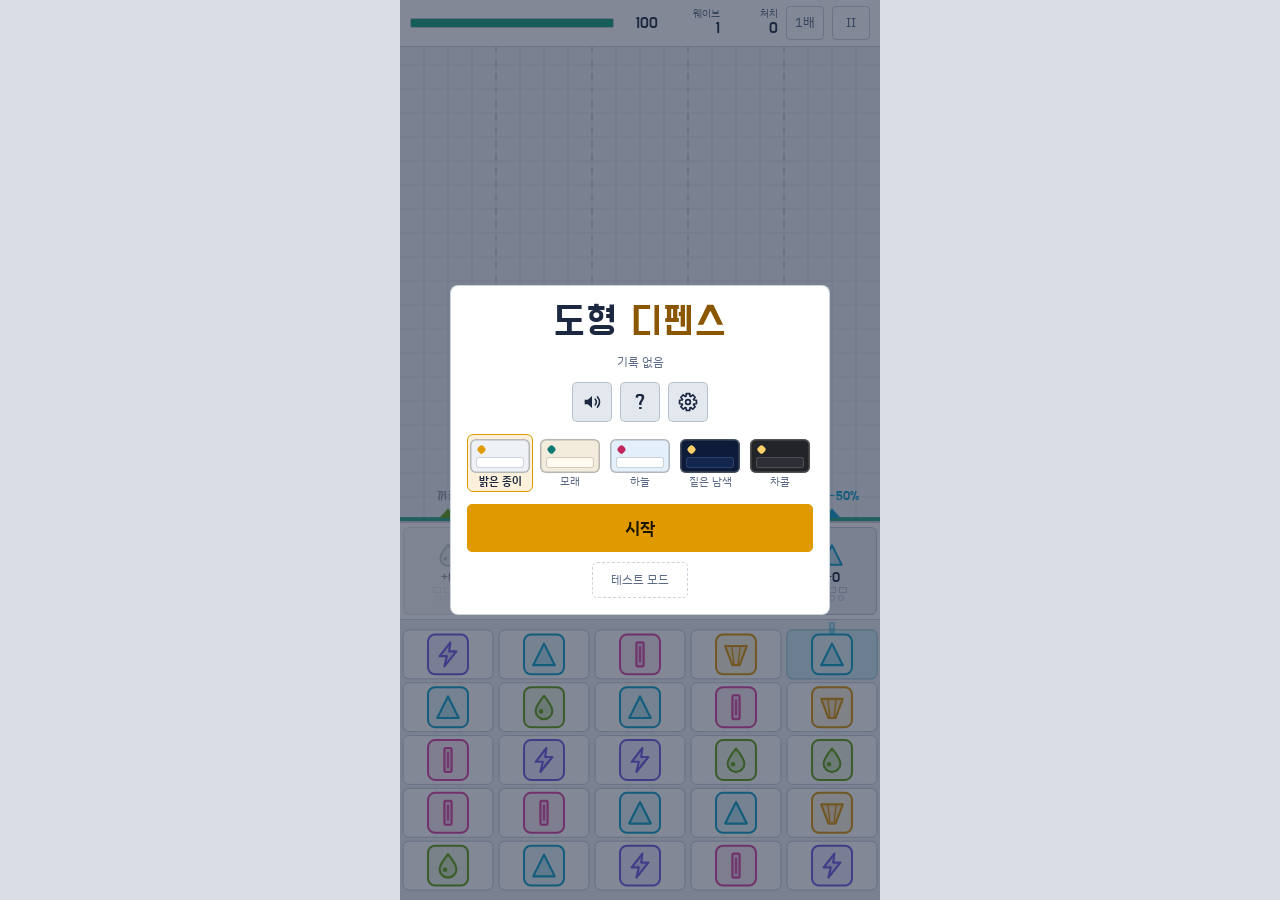
==== commit 8434dce0: "T15d 천칭 재화·보상 거래 4개: 이자(정비 시작에 재화 10%, 웨이브 재화 x0.5 상한 / 처치 재화 -10%, '웨이브 N 막음' 아래 이자 알림), 대출(생성 50번 " ====
--- a/index.html
+++ b/index.html
@@ -1886,6 +1886,11 @@
   fat:      { name: '비만화',        up: '적 이동 속도 -20%',                  dn: '적 체력 +25%' },
   grit:     { name: '불굴',          up: '강화에 실패할 때마다 성공률 +3%p 쌓임 (성공하면 처음부터)', dn: '강화 비용 +10%' },
   warm:     { name: '예열',          up: '모든 무기 공격 속도 +40%',            dn: '웨이브 시작 15초 동안 무기가 쏘지 않음' },
+  // T15d 재화·보상 거래 4개
+  interest: { name: '이자',          up: '웨이브를 막을 때마다 가진 재화의 10%를 이자로 받음 (한 웨이브 벌이의 절반까지)', dn: '적을 쓰러뜨려 받는 재화 -10%' },
+  loan:     { name: '대출',          up: '생성 50번 비용만큼 재화를 바로 받음',   dn: '적을 쓰러뜨려 받는 재화 -15%' },
+  supply:   { name: '보급 독점',      up: '보급 상자가 웨이브마다 나옴',          dn: '보스 보상이 파츠 대신 강화 조각' },
+  coin:     { name: '행운의 동전',    up: '보스 보상의 황금 티켓 확률 4% → 15%',   dn: '보스 보상 파츠를 한 번만 뽑음 (원래 세 번 중 가장 좋은 것)' },
 };
 const PACT_IDS = Object.keys(PACTS);
 const PACT = {   // 수치는 한곳에
@@ -1896,6 +1901,8 @@
   // long: x(longBase + longStep·k), k = 받은 뒤 막은 웨이브 수 (예전 방식은 받은 뒤 PREP.span 초마다 1). brink: 기지 체력 brinkHp 아래
   longBase: 0.75, longStep: 0.03, giantBoss: 1.5, giantMob: 0.85, sweepMob: 1.4, sweepHp: 1.3, brinkHp: 0.4, brinkDmg: 1.35, brinkHeal: 0.5,
   pathTop: 1.6, pathRest: 0.9, fatSpd: 0.8, fatHp: 1.25, gritSucc: 0.03, gritCost: 1.1, warmRate: 1.4, warmT: 15, warmOld: 1 / 6,
+  // T15d: interest 이자 (정비 시작에 재화 x intrRate, 한 번에 waveGold() x intrCap 까지), loan 대출 (생성 loanN 번의 비용 합), 처치 재화 배수 intrKill·loanKill, coin 황금 티켓 확률
+  intrRate: 0.1, intrCap: 0.5, intrKill: 0.9, loanN: 50, loanKill: 0.85, coinTicket: 0.15,
 };
 
 /* ---------- 상태 ---------- */
@@ -1966,6 +1973,8 @@
 function hasPact(id) { return !!S && !!S.pacts && S.pacts.indexOf(id) >= 0; }
 function isClosed(k) { return k === PACT.focusSlot && hasPact('focus'); }   // 집중: 5번 무기 칸 폐쇄
 // T15c 전투 거래. 상태가 바뀌는 것(벼랑 끝의 기지 체력, 외길의 대상, 장기전의 쌓인 수, 예열)은 pactTick 이 매 걸음 보고 바뀔 때만 능력치 사본을 버린다
+function killGoldMul() { return (hasPact('interest') ? PACT.intrKill : 1) * (hasPact('loan') ? PACT.loanKill : 1); }   // 이자·대출: 처치 재화
+function loanGold() { let v = 0; for (let k = 0; k < PACT.loanN; k++) v += BAL.genCost(S.gen + k); return v; }   // 대출: 지금부터 생성 loanN 번의 비용 합 (밀수 할인은 빼고)
 function healMul() { return hasPact('brink') ? PACT.brinkHeal : 1; }   // 벼랑 끝: 기지 회복 효과 절반 (비상 방벽은 그대로)
 function longMul() { return PACT.longBase + PACT.longStep * (S.longK || 0); }
 let pathW = null;   // 외길의 대상 무기 (저장하지 않는다. pactTick 이 매 걸음 다시 정한다)
@@ -2173,8 +2182,9 @@
   const nW = weaponCount();
   const rg = subG();
   if (!S.pipe && rg() < (nW < 5 ? 0.6 : 0.12)) return randomWeapon(true, rg);   // 연결 모드는 무기 없음 (교체로만): 황금 티켓 4% · 파츠 96%
-  if (CFG.waves && rg() < GOLD.ticket) return { kind: 't' };   // 파츠 대신 황금 티켓 (웨이브가 없는 측정 도구에서는 나오지 않는다)
-  return newPart(true, rg);
+  if (CFG.waves && rg() < (hasPact('coin') ? PACT.coinTicket : GOLD.ticket)) return { kind: 't' };   // 파츠 대신 황금 티켓 (웨이브가 없는 측정 도구에서는 나오지 않는다). 행운의 동전: 15%
+  if (hasPact('supply')) { let n = 0; for (let i = 0; i < CRATE.gens; i++) n += BAL.bundle(genCost(), rg); return { kind: 's', n }; }   // 보급 독점: 파츠 대신 조각 (보급 상자 조각과 같은 양)
+  return newPart(hasPact('coin') ? 1 : true, rg);   // 행운의 동전: 한 번만 뽑음 (최소 희귀는 그대로)
 }
 // 황금 티켓 사용: 다음 보스가 황금체가 된다 (여러 장이면 차례로. 천칭 차례는 건너뛴다)
 function useTicket(i) {
@@ -2464,6 +2474,7 @@
   const res = { ok: true, id };
   S.pacts.push(id); S.pendingPact = null;
   if (id === 'long') { S.longK = 0; S.longT = S.t; }
+  if (id === 'loan') { const v = Math.round(loanGold()); S.gold += v; S.loanG = v; res.gold = v; }   // 대출: 받는 순간
   if (id === 'focus') {                       // 5번 칸의 무기는 인벤토리로, 가득 차면 녹인다
     const k = PACT.focusSlot, w = S.slots[k];
     if (w) {
@@ -2557,7 +2568,8 @@
   if (!boss || S.prep) S.wLast = v;
   const sT = spawnT(), span = S.prep ? PREP.span : CFG.waveT;   // 등장 시간, 이 웨이브가 맡는 예전 식의 구간 길이
   const t0D = S.prep ? tD() - span / 2 : S.t;                   // 그 구간이 시작하는 난이도 시간
-  S.crQ = (S.prep || !boss) && t0D >= CRATE.from && S.spawnAcc > -1e6 && rndS() < CRATE.p ? 0.5 + rndS() * (sT - CRATE.fly - 0.5) : 0;   // 보급 상자: 등장 시간 안에 날아와 사라진다
+  const sup = hasPact('supply');   // 보급 독점: 웨이브마다 (보스 웨이브도, 굴림 순서는 그대로)
+  S.crQ = (S.prep || !boss || sup) && t0D >= CRATE.from && S.spawnAcc > -1e6 && (rndS() < CRATE.p || sup) ? 0.5 + rndS() * (sT - CRATE.fly - 0.5) : 0;   // 보급 상자: 등장 시간 안에 날아와 사라진다
   const D = WAVES[v], tm = S.prep ? tD() : tD() + CFG.waveT / 2, base = BAL.spawnWeights(tm), grp = D.grp || SWARM_GRP;   // tm: 구간 가운데
   const ws = v === 'line' ? noSwarm(base) : D.w || base;
   const hp0 = BAL.spawnRate(tm) * span * evHp(base, SWARM_GRP);   // 예전 방식이면 이 웨이브 동안 나왔을 체력의 합
@@ -2728,7 +2740,7 @@
   if (st && st.w) st.w.kills = (st.w.kills || 0) + 1;
   if (snipeW && st && st.w === snipeW) { snipeN++; if (st.stk) fx({ k: 'hkx', d: 0.9, x: e.x, y: e.y, r: e.r, c: st.color }); }   // 연속 사냥: 이 저격으로 처치 (✕ 자국)
   const bs = bstats();
-  S.gold += e.gold * (1 + (st ? st.goldPct : 0) + bs.goldAll) * (e.boss && hasPact('hunt') ? 2 : 1);
+  S.gold += e.gold * (1 + (st ? st.goldPct : 0) + bs.goldAll) * (e.boss && hasPact('hunt') ? 2 : 1) * killGoldMul();
   if (hasPact('blood') && ++S.bloodN >= PACT.bloodEvery) { S.bloodN = 0; S.hp = Math.min(S.maxHp, S.hp + S.maxHp * PACT.bloodHeal * healMul()); }
   if (bs.heal && rndH() < bs.heal && S.hp < S.maxHp) S.hp = Math.min(S.maxHp, S.hp + S.maxHp * 0.01 * healMul());   // 수리 장치: 최대 체력의 1%
   if (BIGK && !e.boss) flingFx(e);           // 큰 한 방으로 쓰러짐 (T10c)
@@ -2763,7 +2775,7 @@
     if (bs.bossHeal) S.hp = Math.min(S.maxHp, S.hp + S.maxHp * bs.bossHeal * healMul());   // 보스를 처치하면 체력 회복
     const rn = hasPact('hunt') ? 2 : 1;   // 사냥철: 보스 보상 2배
     for (let k = 0; k < rn; k++) {           // rewq: 화면에 보여 줄 보상 사건. 황금체는 보스 보상 대신 전설 파츠
-      const d = e.gd ? newPart(false, subG(), 3) : bossDrop(); S.drops.push(d); S.rewq.push({ item: d, x: e.x, y: e.y, k, n: rn, gold: !!e.gd });
+      const d = e.gd ? newPart(false, subG(), 3) : bossDrop(); if (d.kind === 's') addShards(d.n); else S.drops.push(d); S.rewq.push({ item: d, x: e.x, y: e.y, k, n: rn, gold: !!e.gd });
     }
     if (e.type === 'scale') offerPact();
     if (e.type === 'split') for (let k = 0; k < 3; k++) spawn('heavy', e.lane, e.x + (k - 1) * 46, e.y - k * 14);
@@ -4408,6 +4420,7 @@
   }
   if (S.wt - wv.t0 >= PREP.spawnT && !wv.bq.length && !S.pendingBoss && !S.enemies.some(e => !e.dead && !e.cr)) {   // 웨이브를 막았다: 정비 시간
     P.phase = 'rest'; S.invDirty = true; S.slotDirty = true; snd('clear');
+    if (hasPact('interest')) { const v = Math.floor(Math.min(Math.max(0, S.gold) * PACT.intrRate, waveGold() * PACT.intrCap)); S.gold += v; S.intr = { n: S.wn, v }; }   // 이자: 화면은 '웨이브 N 막음' 아래에 (예전 방식은 정비가 없어 이자도 없다)
     if (hasPact('long')) { S.longK = (S.longK || 0) + 1; pactDirty(); }   // 장기전: 막은 웨이브 수   // 화면은 판이 가라앉은 뒤 인벤토리로 바뀐다 (ui prepSync)
   }
 }
@@ -4538,7 +4551,7 @@
   partDesc, augDesc, newWeapon, seed,
   SKILLS, canEvolve, evolve, skillUp, skillInfo, skillPoints, skillRank, skillText, effLv, evoLose, SWAP, canSwap, swapWeapon, swapCost,
   WAVES, WAVE_IDS, BOSS_IDS, CHG_WARN, JUMBLE, STONE, RUST, SEAL, GHOST, rustAt, sealAt, ghostAt, ELITE_HP, GOLD, useTicket, waveGold, CRATE, dropCrate,
-  PACTS, PACT, PACT_IDS, hasPact, longMul, spawn, pathW: () => pathW, isClosed, craftCost, craftBase, craftOdds, choosePact, skipPact, meltList, meltAllValue, SCALE_EVERY,
+  PACTS, PACT, PACT_IDS, hasPact, longMul, loanGold, killGoldMul, kill, startWave, spawn, pathW: () => pathW, isClosed, craftCost, craftBase, craftOdds, choosePact, skipPact, meltList, meltAllValue, SCALE_EVERY,
   m3Swap, PREP, prepGo, SPD_TIP, spdTip, PIPE, pipeLinks, pipeRate, PART_FIT, partFits, tD: () => tD(),
   test,
 };
@@ -5349,12 +5362,12 @@
   for (const r of list) {
     const it = r.item, inInv = S.inv.indexOf(it) >= 0;
     if (inInv) { incoming.add(it); if (it.kind === 'p' && it.g === 3) legSeen.add(it); }   // 전설 금빛은 도착할 때 낸다
-    const col = it.kind === 'w' ? C.WEAPONS[it.type].color : it.kind === 't' ? theme.v.gold : GHEX[it.g];
+    const col = it.kind === 'w' ? C.WEAPONS[it.type].color : it.kind === 't' ? theme.v.gold : it.kind === 's' ? '#ffc83d' : GHEX[it.g];   // s: 보급 독점의 조각 보상
     const off = (r.k - (r.n - 1) / 2) * 56;
     const x = Math.max(34, Math.min(a.width - 34, wr.left - a.left + r.x * sc + off)), y = Math.max(46, Math.min(wr.top - a.top + wr.height - 40, wr.top - a.top + r.y * sc));
     const d = document.createElement('div');
     d.className = 'rw'; d.style.left = x + 'px'; d.style.top = y + 'px'; d.style.setProperty('--c', col);
-    d.innerHTML = `<span class="rw-ic">${it.kind === 'w' ? icon(it.type, 34) : it.kind === 't' ? TICKET(34) : partIcon(it.id, 34)}</span><span class="rw-l">${r.gold ? '황금 보상' : r.crate ? '보급 상자' : '보스 보상'}</span>`;
+    d.innerHTML = `<span class="rw-ic">${it.kind === 'w' ? icon(it.type, 34) : it.kind === 't' ? TICKET(34) : it.kind === 's' ? SHARD.replace(/width="15" height="15"/, 'width="34" height="34"') : partIcon(it.id, 34)}</span><span class="rw-l">${r.gold ? '황금 보상' : r.crate ? '보급 상자' : it.kind === 's' ? '조각 +' + fmtInt(it.n) : '보스 보상'}</span>`;
     if (r.gold) d.classList.add('gold');
     d._item = it; d.dataset.until = performance.now() + 2600;
     while (rewLayer.children.length > 6) { const f = rewLayer.firstChild; incoming.delete(f._item); f.remove(); }
@@ -5894,13 +5907,16 @@
 }
 function pvRows(id, now) {
   const d = C.PACTS[id], n = now ? pactNow(id) : '';
-  return `<span class="pc-row gain"><small>얻는 것</small><span>${d.up}</span></span><span class="pc-row cost"><small>치르는 것</small><span>${d.dn}</span></span>${n ? `<span class="pc-row now"><small>지금</small><span>${n}</span></span>` : ''}`;
+  const up = id === 'loan' && !now ? `${d.up} (◆ ${fmtInt(C.loanGold())})` : d.up;   // 대출: 받을 양을 카드에
+  return `<span class="pc-row gain"><small>얻는 것</small><span>${up}</span></span><span class="pc-row cost"><small>치르는 것</small><span>${d.dn}</span></span>${n ? `<span class="pc-row now"><small>지금</small><span>${n}</span></span>` : ''}`;
 }
 // 맺은 거래 보기에서 상태를 알아야 하는 거래만 한 줄 (장기전 쌓인 값, 불굴 쌓인 성공률, 외길 대상)
 function pactNow(id) {
   const S = C.S;
   if (id === 'long') { const m = C.longMul(); return `모든 무기 피해 ${m >= 1 ? '+' : '-'}${Math.round(Math.abs(m - 1) * 100)}% (막은 웨이브 ${S.longK || 0})`; }
   if (id === 'grit') return `다음 강화 성공률 +${Math.round((S.grit || 0) * C.PACT.gritSucc * 100)}%p`;
+  if (id === 'loan' && S.loanG) return `받은 재화 ◆ ${fmtInt(S.loanG)}`;
+  if (id === 'interest' && S.intr) return `지난 이자 ◆ ${fmtInt(S.intr.v)} (웨이브 ${S.intr.n})`;
   if (id === 'path') { const w = C.pathW(); return w ? `${C.WEAPONS[w.type].name} (${S.slots.indexOf(w) + 1}번 칸)` : ''; }
   return '';
 }
@@ -5935,7 +5951,8 @@
     const nm = C.PARTS[r.item.id].name;
     t = r.got === 'melt' ? `<b>유물 거래</b> 인벤토리가 가득 차 전설 파츠(${nm})를 게이지 +${r.pts}로 바꿨습니다.` : `<b>유물 거래</b> 전설 파츠 <b class="g3">${nm}</b> 획득.`;
     if (r.lost) t += ` ${C.WEAPONS[r.lost.type].name} ${r.lost.evo || r.devo ? `★+${r.lost.from - 100} → ${r.devo ? '진화가 풀려 +100' : '★+' + (r.lost.to - 100)}` : `+${r.lost.from} → +${r.lost.to}`}`;
-  } else if (r.id === 'focus' && r.moved) {
+  } else if (r.id === 'loan') t += ` · 재화 ◆ +${fmtInt(r.gold)}`;
+  else if (r.id === 'focus' && r.moved) {
     t += r.moved === 'gone' ? ` · 5번 칸 무기는 사라지고 파츠는 인벤토리로${r.pts ? ` (자리가 없는 파츠는 게이지 +${r.pts})` : ''}`
       : r.moved === 'melt' ? ` · 인벤토리가 가득 차 5번 칸 무기를 분해했습니다 (게이지 +${r.pts})` : ' · 5번 칸 무기를 인벤토리로 옮겼습니다';
   }
@@ -6369,7 +6386,7 @@
     meltMode = false; meltAllArm = false; meltSet.clear(); partSwap = null; evoK = -1; swK = -1; swT = null; skK = -1; skSel = null;
     if (was) closeW(); else renderAll();
   } else if (ph === 'rest') {
-    if (was === 'wave' && mode === 'play' && !S.over) pOut = { t0: now, n: Math.max(1, S.wn || 0), sw: 0 };   // 웨이브를 막음: 판은 가라앉은 뒤에 바꾼다
+    if (was === 'wave' && mode === 'play' && !S.over) pOut = { t0: now, n: Math.max(1, S.wn || 0), sw: 0, iv: S.intr && S.intr.n === S.wn ? S.intr.v : 0 };   // iv: 이자 거래로 받은 재화   // 웨이브를 막음: 판은 가라앉은 뒤에 바꾼다
     else renderAll();
   }
 }
@@ -10682,6 +10699,10 @@
   ctx.font = '30px "Do Hyeon", sans-serif'; ctx.strokeText(t1, x0, y); ctx.fillStyle = rgba(ink, al); ctx.fillText(t1, x0, y);
   ctx.font = '26px "Do Hyeon", sans-serif'; ctx.strokeText(t2, x0 + w1, y); ctx.fillStyle = rgba(theme.v.ok, al); ctx.fillText(t2, x0 + w1, y);
   ctx.textAlign = 'center';
+  if (pOut.iv > 0) {                             // 이자 거래: 아래에 작게, 조금 늦게 떠오른다
+    const e2 = e - 260, a2 = Math.max(0, Math.min(1, e2 / 320)) * Math.min(1, (T - e) / 650), r2 = rm ? 1 : 1 - Math.pow(1 - Math.max(0, Math.min(1, e2 / 750)), 3), y2 = y + 30 + 8 * (1 - r2), t3 = '이자 ◆ +' + fmtInt(pOut.iv);
+    ctx.font = '18px "Do Hyeon", sans-serif'; ctx.lineWidth = 4; ctx.strokeStyle = rgba(TC.bg, 0.8 * a2); ctx.strokeText(t3, W / 2, y2); ctx.fillStyle = rgba(TC.gold, a2); ctx.fillText(t3, W / 2, y2);
+  }
 }
 // 연결: 레인 아래쪽에 연결 상태 (꺼짐, 공속 -50% ~ +%)
 function drawPipeTags(S, H) {
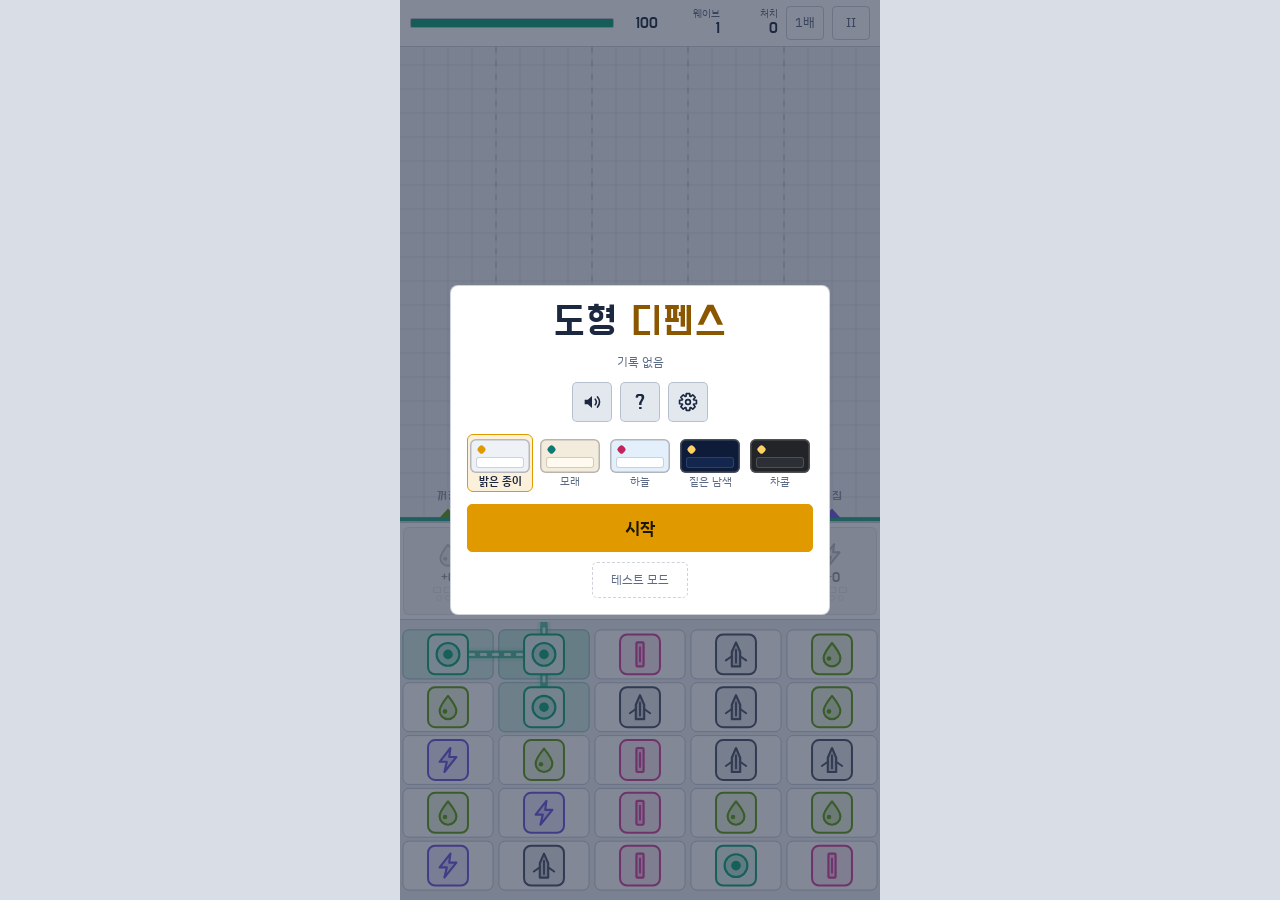
==== commit 21836a4c: "T15e 천칭 판 거래 2개: 굵은 물길(3개부터 쏘고 3개 보통, 하나마다 +40%. core pipeP() 가 PIPE/PIPE_THICK 를 돌려주고 발사·boardPick·" ====
--- a/index.html
+++ b/index.html
@@ -1891,6 +1891,9 @@
   loan:     { name: '대출',          up: '생성 50번 비용만큼 재화를 바로 받음',   dn: '적을 쓰러뜨려 받는 재화 -15%' },
   supply:   { name: '보급 독점',      up: '보급 상자가 웨이브마다 나옴',          dn: '보스 보상이 파츠 대신 강화 조각' },
   coin:     { name: '행운의 동전',    up: '보스 보상의 황금 티켓 확률 4% → 15%',   dn: '보스 보상 파츠를 한 번만 뽑음 (원래 세 번 중 가장 좋은 것)' },
+  // T15e 판 거래 2개 (연결 모드의 판에만 닿는다. 예전 방식(도구)에는 효과가 없다)
+  thick:    { name: '굵은 물길',      up: '3개 넘게 이은 블록 하나마다 공격 속도 +40%', dn: '블록을 3개 이상 이어야 공격함' },
+  mixed:    { name: '병주고 약주고',   up: '웨이브마다 판에 어느 무기와도 이어지는 황금 블록 2개', dn: '웨이브마다 판에 옮길 수 없는 돌 2개' },
 };
 const PACT_IDS = Object.keys(PACTS);
 const PACT = {   // 수치는 한곳에
@@ -1903,6 +1906,8 @@
   pathTop: 1.6, pathRest: 0.9, fatSpd: 0.8, fatHp: 1.25, gritSucc: 0.03, gritCost: 1.1, warmRate: 1.4, warmT: 15, warmOld: 1 / 6,
   // T15d: interest 이자 (정비 시작에 재화 x intrRate, 한 번에 waveGold() x intrCap 까지), loan 대출 (생성 loanN 번의 비용 합), 처치 재화 배수 intrKill·loanKill, coin 황금 티켓 확률
   intrRate: 0.1, intrCap: 0.5, intrKill: 0.9, loanN: 50, loanKill: 0.85, coinTicket: 0.15,
+  // T15e: mixed 병주고 약주고 (웨이브 시작 때 판에 만능(황금) 블록 mixGold 개, 돌 mixStone 개). thick 굵은 물길의 연결 수치는 PIPE_THICK
+  mixGold: 2, mixStone: 2,
 };
 
 /* ---------- 상태 ---------- */
@@ -4032,7 +4037,7 @@
     if ((w.gz || 0) !== gz) { w.gz = gz; dirty(w); S.slotDirty = true; }
     if (sz || cold) continue;
     const lk = S.locks[i]; if (lk && lk.l > 0) continue;     // 봉쇄된 칸은 발사하지 않는다
-    if (pl && pl[i][0] < PIPE.need) continue;               // 연결: 하나도 이어지지 않은 무기는 쏘지 않는다
+    if (pl && pl[i][0] < pipeP().need) continue;               // 연결이 모자란 무기는 쏘지 않는다 (보통 1개, 굵은 물길 3개)
     w.cd -= pl ? dt * pipeRate(pl[i][0]) : dt;
     if (w.rl && w.cd <= 0) { w.rl = 0; w.rlE = S.t; snd('rack'); }   // 난사: 재장전 끝 (철컥)
     if (w.ag > 0) {                          // 2연발의 두 번째 발사
@@ -4328,7 +4333,7 @@
 // 부식·봉쇄·망령 블록을 걸 칸: 0행, 굳은 칸, 황금 블록, 이미 걸린 블록은 빼고, 켜진 무기와 이어진 블록이 있으면 그중에서 (없으면 아무 칸)
 function boardPick(b) {
   const ok = (i) => { const o = b.g[i]; return i >= b.C && o && !o.st && o.s !== 'gold' && !o.ru && !o.sl && !o.gh; };
-  const on = new Set(); for (const [n, cells] of pipeLinks()) if (n >= PIPE.need) for (const i of cells) if (ok(i)) on.add(i);
+  const on = new Set(); const need = pipeP().need; for (const [n, cells] of pipeLinks()) if (n >= need) for (const i of cells) if (ok(i)) on.add(i);
   const c = [...on].sort((x, y) => x - y);
   if (!c.length) for (let i = 0; i < b.g.length; i++) if (ok(i)) c.push(i);
   return c.length ? pick(c, rndS) : -1;
@@ -4345,6 +4350,8 @@
 // 연결: 칸마다 [연결 수, 연결된 판 칸 번호들, 그중 황금 블록 수]. 무기 바로 아래 칸(0행)이 그 무기 종류일 때 거기서 상하좌우로 이어진 같은 종류 블록.
 // 황금 블록(황금체)은 어느 무기 종류로도 친다. 굳은 칸(석화체)은 연결에 들지 않고 그 너머로 이어지지도 않는다
 const PIPE = { need: 1, base: 0.5, step: 0.25 };
+const PIPE_THICK = { need: 3, base: 1, step: 0.4 };   // 거래 굵은 물길: 3개부터 쏘고 3개면 보통, 하나 더 이을 때마다 +40%
+const pipeP = () => hasPact('thick') ? PIPE_THICK : PIPE;   // 지금 쓰는 연결 수치 (화면도 이것을 쓴다)
 function pipeLinks() {
   const b = S.m3, N = b.C, R = b.R, out = [];
   for (let k = 0; k < LANES; k++) {
@@ -4363,7 +4370,14 @@
   }
   return out;
 }
-const pipeRate = (n) => n >= PIPE.need ? PIPE.base + PIPE.step * (n - PIPE.need) : 0;
+const pipeRate = (n) => { const P = pipeP(); return n >= P.need ? P.base + P.step * (n - P.need) : 0; };
+// 병주고 약주고: 새 판에 만능(황금) 블록과 돌을 놓는다. 황금은 아무 칸, 돌은 0행과 황금 칸을 뺀 칸 (판을 깔 때라 부식·봉쇄·망령 블록은 아직 없지만 빼고 고른다)
+function mixedPut(b) {
+  const free = (i) => { const o = b.g[i]; return !!o && !o.st && o.s !== 'gold' && !o.ru && !o.sl && !o.gh; };
+  const take = (from, n, f) => { const c = []; for (let i = from; i < b.g.length; i++) if (free(i)) c.push(i); for (let k = 0; k < n && c.length; k++) f(b.g[c.splice(Math.floor(rndG() * c.length), 1)[0]]); };
+  take(0, PACT.mixGold, (o) => { o.s = 'gold'; });
+  take(b.C, PACT.mixStone, (o) => { o.st = 1; });
+}
 
 /* ---------- 정비 시간 (연결 모드에서만 S.prep 이 생긴다) ---------- */
 // 웨이브는 적이 다 나오고(PREP.spawnT) 모두 쓰러지면(보스 예고, 떨어진 보급 상자는 빼고) 끝난다. 그 뒤 정비 시간(시간 제한 없음, 2026-11-28),
@@ -4400,7 +4414,7 @@
 function prepGo() {   // 다음 웨이브 시작
   const P = S && S.prep; if (!P || P.phase !== 'rest' || S.over || S.pendingAug || S.augQ) return false;   // 증강을 고르는 중(무기 교체 뒤 차례 포함)에는 시작하지 않는다
   P.phase = 'wave'; S.wEnd = S.wt; startWave(); S.invDirty = true; S.slotDirty = true;
-  if (S.m3) { const b = S.m3; m3Fill(b, -b.R - 0.5); }   // 판도 새로 (정비 때 무기가 바뀌었을 수 있다)
+  if (S.m3) { const b = S.m3; m3Fill(b, -b.R - 0.5); if (hasPact('mixed')) mixedPut(b); }   // 판도 새로 (정비 때 무기가 바뀌었을 수 있다). 병주고 약주고: 만능 블록과 돌
   return true;
 }
 function prepStep(dt) {
@@ -4552,7 +4566,7 @@
   SKILLS, canEvolve, evolve, skillUp, skillInfo, skillPoints, skillRank, skillText, effLv, evoLose, SWAP, canSwap, swapWeapon, swapCost,
   WAVES, WAVE_IDS, BOSS_IDS, CHG_WARN, JUMBLE, STONE, RUST, SEAL, GHOST, rustAt, sealAt, ghostAt, ELITE_HP, GOLD, useTicket, waveGold, CRATE, dropCrate,
   PACTS, PACT, PACT_IDS, hasPact, longMul, loanGold, killGoldMul, kill, startWave, spawn, pathW: () => pathW, isClosed, craftCost, craftBase, craftOdds, choosePact, skipPact, meltList, meltAllValue, SCALE_EVERY,
-  m3Swap, PREP, prepGo, SPD_TIP, spdTip, PIPE, pipeLinks, pipeRate, PART_FIT, partFits, tD: () => tD(),
+  m3Swap, PREP, prepGo, SPD_TIP, spdTip, PIPE, PIPE_THICK, pipeP, mixedPut, pipeLinks, pipeRate, PART_FIT, partFits, tD: () => tD(),
   test,
 };
 if (typeof module !== 'undefined' && module.exports) module.exports = Core;
@@ -5528,7 +5542,7 @@
   const pl = S.pipe && S.m3 ? C.pipeLinks() : null;
   for (let k = 0; k < C.LANES; k++) {       // 예열: 무기 칸이 붉게 빛난다
     const w = S.slots[k], cell = elW.children[k]; if (!cell) continue;
-    const off = !!w && prepWave() && ((!!S.pipe && !!S.m3 && pl[k][0] < C.PIPE.need) || !!S.warmOn);   // 연결이 모자란 무기, 예열 중: 꺼짐
+    const off = !!w && prepWave() && ((!!S.pipe && !!S.m3 && pl[k][0] < C.pipeP().need) || !!S.warmOn);   // 연결이 모자란 무기, 예열 중: 꺼짐
     if (cell.classList.contains('dormant') !== off) cell.classList.toggle('dormant', off);
     const h = w && w.evo ? C.heatLevel(w) : 0;
     if (h > 0) { cell.classList.add('heat'); cell.style.setProperty('--heat', h.toFixed(2)); }
@@ -6222,7 +6236,7 @@
     <p class="hnote">100강 무기를 조각 5000으로 진화시킵니다. 0강으로 돌아가지만 능력은 그대로이고, 강화 비용은 300 + 일반 비용의 5배입니다. 5강마다 스킬 포인트 1개(모두 20개)를 받아 스킬 줄을 키웁니다. 거래로 0강 아래까지 떨어지면 진화가 풀려 100강 무기가 되고, 스킬은 사라집니다.</p>`;
   const stat = `<div class="hstat">${[['burn', '화상'], ['slow', '둔화'], ['ice', '빙결'], ['stun', '기절'], ['vuln', '취약'], ['cor', '부식']].map(([k, n]) => `<span class="hn"><span class="hv">${statusSvg(k, L)}</span><span class="hcap">${n}</span></span>`).join('')}</div>`;
   const bosses = `<div class="hbl">${C.BOSS_IDS.map(bossCard).join('')}</div><p class="hnote"><b class="gtag">황금 티켓</b> 보스 보상으로 드물게 나옵니다. 쓰면 다음 보스가 황금체가 됩니다.</p>`;
-  const link = `<p class="hnote">웨이브 중에는 무기 아래 판에서 블록을 이웃 칸 쪽으로 밀어 자리를 바꿉니다. 무기 바로 아래 칸부터 그 무기 블록을 이으면 무기가 공격합니다. 1개면 공격 속도 -${Math.round((1 - C.pipeRate(1)) * 100)}%이고, 하나 더 이을 때마다 +${Math.round(C.PIPE.step * 100)}%(${C.PIPE.need + Math.round((1 - C.PIPE.base) / C.PIPE.step)}개면 보통).</p>`;
+  const PP = C.pipeP(), link = `<p class="hnote">웨이브 중에는 무기 아래 판에서 블록을 이웃 칸 쪽으로 밀어 자리를 바꿉니다. 무기 바로 아래 칸부터 그 무기 블록을 이으면 무기가 공격합니다. ${PP.base < 1 ? `${PP.need}개면 공격 속도 -${Math.round((1 - PP.base) * 100)}%이고, 하나 더 이을 때마다 +${Math.round(PP.step * 100)}%(${PP.need + Math.round((1 - PP.base) / PP.step)}개면 보통)` : `${PP.need}개 이상 이어야 공격하고(${PP.need}개면 보통), 하나 더 이을 때마다 +${Math.round(PP.step * 100)}%`}.</p>`;
   const waves = `<p class="hnote">웨이브마다 구성이 다르고(${Object.keys(C.WAVES).filter(v => C.WAVES[v].name).map(v => C.WAVES[v].name).join(', ')}), 웨이브마다 보스가 나옵니다(${C.PREP.bossAt}초쯤). 적을 모두 막으면 정비 시간이 되고, 다음 웨이브는 준비가 끝나면 직접 시작합니다. 생성, 강화, 파츠 장착은 정비 시간에만 할 수 있고, 웨이브 중에는 무기 옮기기만 됩니다.</p>
     <p class="hnote"><b class="ctag">보급 상자</b> 가끔 날아옵니다. 누르면 그 자리에 떨어지고, 부수면 재화·조각·파츠 중 하나가 나옵니다. 기지 가까이 떨굴수록 무기가 먼저 쏩니다.</p>`;
   return `<div class="modal help"><h2>도움말</h2><div class="hscroll">
@@ -10710,7 +10724,7 @@
   ctx.font = '14px "Do Hyeon", sans-serif'; ctx.textAlign = 'center'; ctx.globalAlpha = oa;   // 웨이브를 막음: 판의 물길과 함께 꺼진다
   for (let k = 0; k < C.LANES; k++) {
     const w = S.slots[k]; if (!w) continue;
-    const n = L[k][0], x = (k + 0.5) * C.LW, on = n >= C.PIPE.need, pc = Math.round((C.pipeRate(n) - 1) * 100);
+    const n = L[k][0], x = (k + 0.5) * C.LW, on = n >= C.pipeP().need, pc = Math.round((C.pipeRate(n) - 1) * 100);
     ctx.fillStyle = w.sz ? AB_COL.lock : w.gz && on ? TC.ghost : on ? C.WEAPONS[w.type].color : rgba(theme.v.ink || '#000', 0.45);
     ctx.fillText(w.sz ? '봉쇄' : w.gz && on ? '회복' : on ? (pc ? '공속 ' + (pc > 0 ? '+' : '') + pc + '%' : '공속 보통') : '꺼짐', x, H - 22);
   }
@@ -11093,10 +11107,10 @@
 const m3ph = [0, 0, 0, 0, 0], m3pp = [0, 0, 0, 0, 0];   // 줄마다 흐름 위치, 물결 위치 (속도가 바뀌어도 튀지 않게 쌓는다)
 const hexLum = (h) => { const n = parseInt(h.slice(1), 16); return 0.299 * (n >> 16) + 0.587 * ((n >> 8) & 255) + 0.114 * (n & 255); };   // 0~255
 function m3Pipes(g, S, b, cw, ch, cx, cy, Rb, now, dt) {
-  const L = C.pipeLinks(), N = b.C, ri = C.rustAt(b), si = C.sealAt(b), gi = C.ghostAt(b);
+  const L = C.pipeLinks(), N = b.C, ri = C.rustAt(b), si = C.sealAt(b), gi = C.ghostAt(b), need = C.pipeP().need;   // need: 무기가 켜지는 연결 수 (굵은 물길이면 3)
   g.save(); g.lineCap = 'round'; g.lineJoin = 'round';
   L.forEach(([n, cells], k) => {
-    if (n < C.PIPE.need) return;
+    if (n < need) return;
     const col = C.WEAPONS[S.slots[k].type].color, set = new Set(cells), q = 1 - Math.exp(-(n - 1) / 4);
     const dk = hexLum(col) < 110;                 // 밝은 테마의 저격포처럼 어두운 회색 무기: 칸 바탕과 물길이 한 색으로 뭉치지 않게 바탕은 옅게, 물길은 진하게   // q: 1개 0 -> 많이 이을수록 1 에 가까이
     const par = new Map([[k, -1]]), dep = new Map([[k, 0]]), q2 = [k], kid = new Set();   // 무기 쪽(위)으로 흐르는 방향: 무기 칸에서부터 넓혀 간 부모, 무기 칸에서 몇 칸째인지
